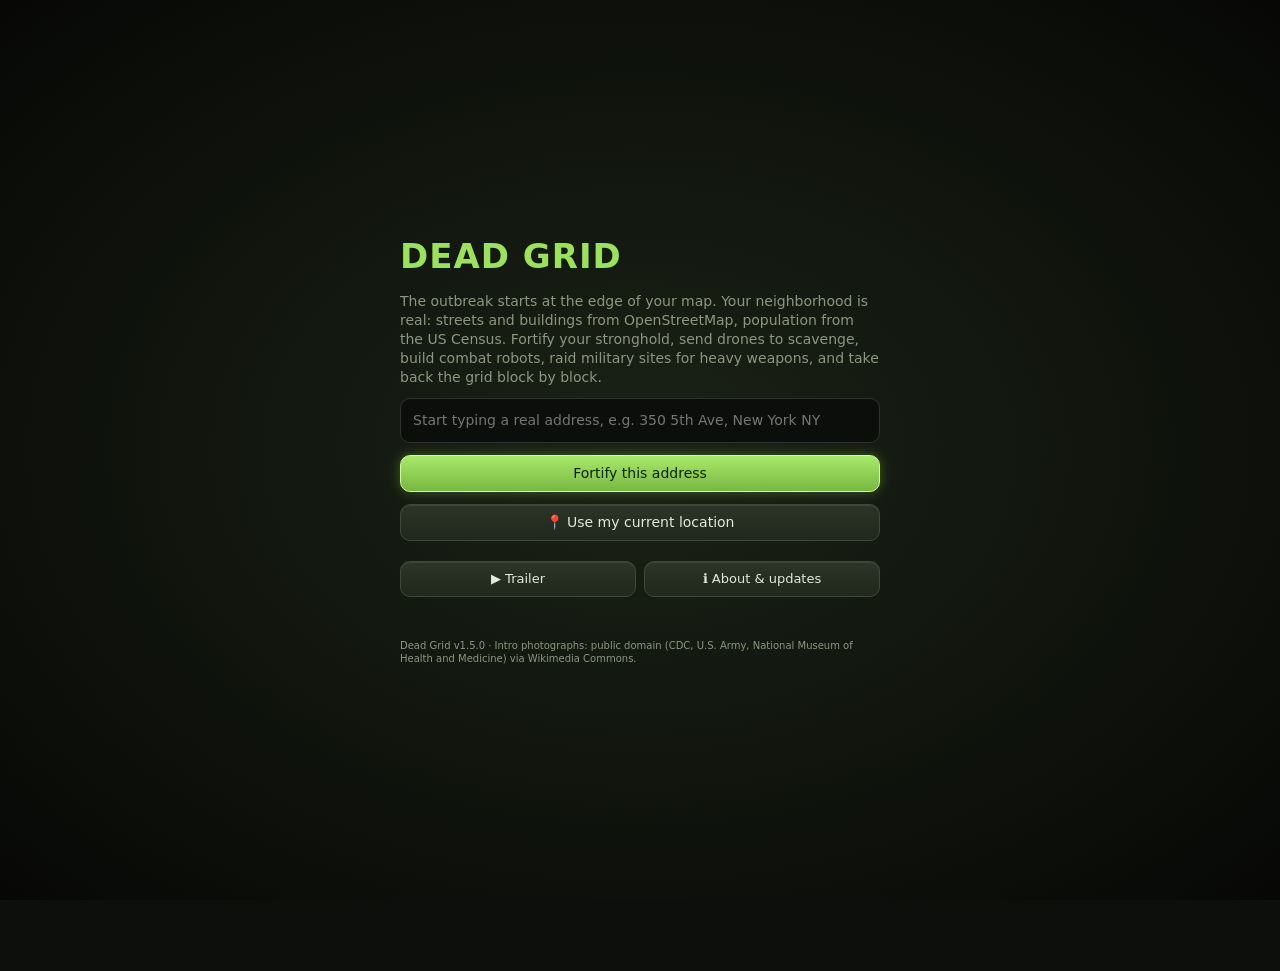
==== docs/play/index.html @ de106d84 "Site data for v1.5.0 Co-Authored-By: Claude Opus 5.5 <noreply@anthropic.com>" ====
<!doctype html>
<html lang="en">
<head>
<meta charset="utf-8">
<meta name="viewport" content="width=device-width,initial-scale=1,maximum-scale=1,user-scalable=no,viewport-fit=cover">
<meta name="theme-color" content="#0d0f0c">
<meta name="apple-mobile-web-app-capable" content="yes">
<meta name="mobile-web-app-capable" content="yes">
<meta name="apple-mobile-web-app-status-bar-style" content="black-translucent">
<meta name="apple-mobile-web-app-title" content="Dead Grid">
<meta name="description" content="Zombie survival on your real street. Free, no account.">
<link rel="manifest" href="manifest.webmanifest">
<link rel="apple-touch-icon" href="icons/apple-touch-icon.png">
<link rel="icon" type="image/png" href="icons/favicon.png">
<title>Dead Grid: Stronghold</title>
<link rel="stylesheet" href="vendor/leaflet/leaflet.css">
<script src="vendor/leaflet/leaflet.js"></script>
<style>
:root{--bg:#0d0f0c;--panel:#171a15ee;--line:#2c3328;--txt:#e4e8dc;--dim:#8d977f;--acc:#9be15d;--red:#ff4d3d;--amb:#ffb340;--blu:#6cc7ff}
*{box-sizing:border-box;-webkit-tap-highlight-color:transparent}
html,body{margin:0;height:100%;position:fixed;inset:0;width:100%;background:var(--bg);color:var(--txt);font:14px/1.35 system-ui,-apple-system,Segoe UI,Roboto,sans-serif;overflow:hidden;touch-action:none;user-select:none;-webkit-user-select:none}
#map{position:absolute;inset:0;filter:saturate(.35) brightness(.62) contrast(1.1)}
#fx{position:absolute;inset:0;pointer-events:none;z-index:400}
#night{position:absolute;inset:0;pointer-events:none;z-index:401;background:#020615;opacity:0;transition:opacity 2s}
#iv{position:absolute;inset:0;z-index:450;width:100%;height:100%;image-rendering:pixelated;background:#000}
button{font:inherit;color:var(--txt);background:linear-gradient(#3a4232,#232a1f);border:1px solid #4a5540;border-bottom-color:#11140f;border-radius:10px;padding:8px 10px;cursor:pointer;box-shadow:0 3px 0 #0b0d09,inset 0 1px 0 #ffffff1c;text-shadow:0 1px 0 #000;transition:transform .05s,box-shadow .05s}
button:active{transform:translateY(2px);box-shadow:0 1px 0 #0b0d09,inset 0 1px 0 #ffffff1c}
button:disabled{opacity:.4;filter:grayscale(.6)}
button.on{background:linear-gradient(#b8f07a,#6fae3a);color:#132008;border-color:#c9ff8f;text-shadow:none;box-shadow:0 3px 0 #2d4a14,inset 0 1px 0 #fff6}
#top{position:absolute;top:0;left:0;right:0;z-index:500;padding:calc(env(safe-area-inset-top) + 6px) 8px 6px;background:linear-gradient(#000c,#0000);display:flex;flex-wrap:wrap;gap:4px;align-items:center;pointer-events:none}
.res{background:linear-gradient(#2a3124,#12160f);border:1px solid #3d4735;box-shadow:inset 0 1px 0 #ffffff14,0 2px 4px #0008;border-radius:999px;padding:2px 8px;font-variant-numeric:tabular-nums;white-space:nowrap;font-size:13px}
#wave{font-weight:700}
#hpbar{position:absolute;top:calc(env(safe-area-inset-top) + 66px);left:8px;right:8px;height:6px;background:#3a1512;border-radius:3px;z-index:500;overflow:hidden}
#hpbar i{display:block;height:100%;background:var(--red);width:100%;transition:width .2s}
#bot{position:absolute;bottom:0;left:0;right:0;z-index:500;padding:6px 8px calc(env(safe-area-inset-bottom) + 8px);background:linear-gradient(#0000,#000d);display:flex;gap:6px;overflow-x:auto;touch-action:pan-x}
#bot button{flex:0 0 auto;display:flex;flex-direction:column;align-items:center;min-width:60px;font-size:11px;padding:6px 6px;border-radius:12px}
#bot button b{font-size:20px;filter:drop-shadow(0 2px 1px #000)}
#bot button.warn{border-color:var(--red);box-shadow:0 3px 0 #4a0d08,0 0 10px #ff4d3d66}
#bot .sep{flex:0 0 1px;background:var(--line)}
#sheet{position:absolute;left:0;right:0;bottom:0;z-index:600;background:repeating-linear-gradient(45deg,#0000 0 6px,#ffffff05 6px 7px),linear-gradient(#20271c,#121510 60%);backdrop-filter:blur(6px);border-top:2px solid #56664a;box-shadow:0 -10px 30px #000c,inset 0 1px 0 #ffffff22;border-radius:16px 16px 0 0;padding:14px 14px calc(env(safe-area-inset-bottom) + 14px);max-height:68%;overflow:auto;transform:translateY(calc(100% + 40px));transition:transform .2s;touch-action:pan-y}
#sheet.open{transform:none}
#sheet h3{margin:-14px -14px 10px;padding:12px 14px;display:flex;justify-content:space-between;align-items:center;background:linear-gradient(#3b4630,#262e20);border-bottom:2px solid #0a0c08;border-radius:16px 16px 0 0;text-shadow:0 2px 0 #000;font-size:17px;letter-spacing:.5px;position:sticky;top:-14px;z-index:2}
#sheet::before{content:'';display:block;width:44px;height:4px;border-radius:2px;background:#ffffff33;margin:-8px auto 6px;position:relative;z-index:3}
#sheet h4{margin:14px 0 6px;color:var(--acc);font-size:12px;text-transform:uppercase;letter-spacing:2px;display:flex;align-items:center;gap:8px}
#sheet h4::after{content:'';flex:1;height:1px;background:linear-gradient(90deg,var(--acc),#0000)}
.row{display:flex;justify-content:space-between;align-items:center;gap:8px;padding:8px 10px;margin:5px 0;background:linear-gradient(#262d21,#1a1f17);border:1px solid #333d2c;border-radius:10px;box-shadow:inset 0 1px 0 #ffffff10,0 2px 4px #0006}
.row small{color:var(--dim);display:block}
.x{background:none;border:none;font-size:20px;padding:0 4px}
#toast{position:absolute;top:calc(env(safe-area-inset-top) + 80px);left:50%;transform:translateX(-50%);z-index:700;display:flex;flex-direction:column;gap:4px;align-items:center;pointer-events:none;width:90%}
#toast div{background:#000c;border:1px solid var(--line);padding:5px 10px;border-radius:8px;font-size:13px;animation:fade 4s forwards;text-align:center}
@keyframes fade{0%,80%{opacity:1}100%{opacity:0}}
#start,#over{position:absolute;inset:0;z-index:900;background:radial-gradient(#1b2216,#070806);display:flex;flex-direction:column;justify-content:safe center;padding:24px;gap:12px;overflow-x:hidden;overflow-y:auto;touch-action:pan-y}
#pick,#addrbox{min-width:0}
#addrbox{position:relative}
#sugg{position:absolute;left:0;right:0;top:100%;z-index:5;margin-top:4px;border-radius:12px;overflow:hidden;box-shadow:0 10px 30px #000c}
#sugg:empty{display:none}
.sg{display:flex;gap:10px;align-items:center;padding:10px 12px;background:linear-gradient(#262d21,#1a1f17);border-bottom:1px solid #333d2c;cursor:pointer}
.sg:hover,.sg:active{background:linear-gradient(#34402c,#222a1d)}
.sg span{font-size:20px}
.sg small,#pick-txt small{display:block;color:var(--dim);font-size:12px}
#pick{border-radius:14px;overflow:hidden;border:1px solid #4a5540;background:#12160f;box-shadow:0 6px 20px #000a}
#gmap{display:block;width:100%;height:200px;border:0;background:#222}
#pick-txt{padding:8px 12px 2px}
#gm-link{display:block;padding:4px 12px 10px;color:var(--blu);font-size:13px}
.gpin{filter:drop-shadow(0 3px 2px #0009)}
#start>*,#over>*{max-width:480px;width:100%;margin:0 auto}
#start h1,#over h1{font-size:34px;letter-spacing:1px;color:var(--acc)}
#start p{color:var(--dim)}
input{font:inherit;padding:12px;border-radius:10px;border:1px solid var(--line);background:#0c0e0b;color:var(--txt);width:100%;user-select:text;-webkit-user-select:text}
#status{color:var(--amb);min-height:1.4em;font-size:13px}
.hide{display:none!important}
.leaflet-control-attribution{font-size:9px;background:#000a!important;color:#999}
.leaflet-control-attribution a{color:#bbb}
#mode{position:absolute;top:calc(env(safe-area-inset-top) + 78px);left:8px;right:8px;z-index:500;background:var(--acc);color:#111;border-radius:8px;padding:3px 8px;font-size:12px;font-weight:600;text-align:center}
#obj{position:absolute;right:8px;top:calc(env(safe-area-inset-top) + 78px);z-index:499;background:var(--panel);border:1px solid var(--line);border-radius:8px;padding:4px 8px;font-size:11px;max-width:52%;color:var(--dim);pointer-events:none}
#obj b{color:var(--amb)}
#ivui{position:absolute;inset:0;z-index:460;pointer-events:none}
#ivui>*{pointer-events:auto}
#ivui{pointer-events:auto}
#iv-exit{position:absolute;right:10px;bottom:calc(env(safe-area-inset-bottom) + 14px)}
#iv-zoom{position:absolute;right:10px;bottom:calc(env(safe-area-inset-bottom) + 64px)}
#iv-use{position:absolute;left:50%;transform:translateX(-50%);bottom:calc(env(safe-area-inset-bottom) + 70px);background:var(--acc);color:#111;font-weight:700}
#iv-hint{position:absolute;left:10px;bottom:calc(env(safe-area-inset-bottom) + 14px);font-size:11px;color:var(--dim);pointer-events:none!important;max-width:55%}
#iv-cross{position:absolute;left:50%;top:50%;width:6px;height:6px;margin:-3px;border-radius:50%;background:#fff8;pointer-events:none!important}
#joy{position:absolute;width:90px;height:90px;border:2px solid #fff4;border-radius:50%;pointer-events:none!important;display:none}
#radar{position:absolute;right:8px;bottom:calc(env(safe-area-inset-bottom) + 84px);width:118px;height:118px;z-index:520;border-radius:50%;border:1px solid #2f5;box-shadow:0 0 12px #0f43;pointer-events:none}
body.inside #radar{bottom:auto;top:calc(env(safe-area-inset-top) + 82px)}
#noise{position:absolute;left:8px;top:calc(env(safe-area-inset-top) + 102px);z-index:499;font-size:11px;background:var(--panel);border:1px solid var(--line);border-radius:8px;padding:3px 8px;pointer-events:none}
#noise i{display:inline-block;vertical-align:middle;width:60px;height:5px;background:#333;border-radius:3px;overflow:hidden;margin-left:4px}
#noise i b{display:block;height:100%;width:0;background:linear-gradient(90deg,#9be15d,#ffb340,#ff4d3d)}
#tut{position:absolute;left:10px;right:10px;bottom:calc(env(safe-area-inset-bottom) + 210px);z-index:650;background:#0b120aee;border:1px solid var(--acc);border-radius:12px;padding:10px 12px;box-shadow:0 4px 20px #000a;max-width:460px;margin:0 auto}
#tut b{color:var(--acc)}
#tut .tb{display:flex;gap:6px;justify-content:flex-end;margin-top:6px}
.pulse{animation:pulse 1s infinite alternate;border-color:var(--acc)!important}
@keyframes pulse{to{box-shadow:0 0 0 3px var(--acc)}}
.log{font-family:ui-monospace,Consolas,monospace;font-size:12px;padding:4px 0;border-bottom:1px dashed var(--line)}
.log span{color:var(--dim)}
#joy i{position:absolute;left:30px;top:30px;width:30px;height:30px;border-radius:50%;background:#fff6}

.ico{display:inline-grid;place-items:center;width:30px;height:30px;border-radius:8px;margin-right:8px;font-size:17px;vertical-align:middle;background:radial-gradient(circle at 35% 30%,#ffffff30,#0000 60%),var(--c,#3a4a30);box-shadow:inset 0 -2px 0 #0006,0 1px 2px #000;flex:0 0 auto}
.rl{display:flex;align-items:center;min-width:0}
.row>button,.row>span>button{white-space:nowrap;flex:0 0 auto}
.meter{height:8px;border-radius:4px;background:#0a0c08;box-shadow:inset 0 1px 2px #000;overflow:hidden;margin-top:4px}
.meter b{display:block;height:100%;border-radius:4px;background:linear-gradient(#fff4,#0000 60%),var(--c,var(--acc));transition:width .4s}
.grid{display:grid;grid-template-columns:repeat(auto-fill,minmax(96px,1fr));gap:8px;margin:6px 0}
.crate{position:relative;border-radius:10px;padding:8px 6px 6px;text-align:center;background:repeating-linear-gradient(0deg,#0000 0 10px,#0003 10px 12px),linear-gradient(#7a5a34,#4a3320);border:2px solid #2a1d10;box-shadow:inset 0 0 0 2px #a07a4a55,0 3px 0 #120c06,0 4px 8px #000a}
.crate.metal{background:repeating-linear-gradient(90deg,#0000 0 7px,#0002 7px 8px),linear-gradient(#5d6a72,#343c42);border-color:#1b2024;box-shadow:inset 0 0 0 2px #9ab0bd44,0 3px 0 #0a0d0f,0 4px 8px #000a}
.crate.blue{background:linear-gradient(#2f5f86,#1a344a);border-color:#0c1a26}
.crate.red{background:linear-gradient(#7a2a24,#45130f);border-color:#240806}
.crate.grn{background:linear-gradient(#4f6d30,#2b3d1a);border-color:#121a0a}
.crate .em{font-size:28px;filter:drop-shadow(0 3px 2px #000a);display:block;line-height:1.1}
.crate .q{font-weight:800;font-size:16px;text-shadow:0 2px 0 #000;font-variant-numeric:tabular-nums}
.crate .n{font-size:10px;color:#e8dcc4;text-transform:uppercase;letter-spacing:1px;opacity:.85}
.crate .tr{position:absolute;top:4px;right:6px;font-size:10px;font-weight:700;text-shadow:0 1px 0 #000}
.crate .meter{height:5px;margin-top:5px}
.tabs{display:flex;gap:6px;margin:0 0 8px;overflow-x:auto}
.tabs button{flex:1 0 auto;font-size:12px;padding:6px 8px}
.ppl{display:flex;flex-wrap:wrap;gap:3px;margin:6px 0}
.ppl i{width:18px;height:24px;border-radius:9px 9px 4px 4px;font-style:normal;font-size:11px;display:grid;place-items:end center;background:radial-gradient(circle at 50% 28%,#e8c9a0 0 4px,#0000 4.5px),var(--c,#556);box-shadow:inset 0 -3px 0 #0004,0 1px 2px #000}
.ppl i.sick{background:radial-gradient(circle at 50% 28%,#9fc27a 0 4px,#0000 4.5px),#3a4a24;outline:1px solid #9ad13a}
.need{display:grid;grid-template-columns:1fr 1fr;gap:8px}
.need>div{background:linear-gradient(#262d21,#171b14);border:1px solid #333d2c;border-radius:10px;padding:8px;box-shadow:inset 0 1px 0 #ffffff10}
.need small{color:var(--dim)}
.stepper{display:flex;align-items:center;gap:4px}
.stepper button{padding:4px 10px;min-width:32px}
.stepper b{min-width:22px;text-align:center}
.chip{display:inline-block;padding:2px 7px;border-radius:999px;font-size:11px;background:#0006;border:1px solid #fff2;margin:2px 2px 0 0}
#sea{font-size:12px}
#op{position:fixed;inset:0;z-index:1600;background:#000d;display:flex;align-items:center;justify-content:center;padding:10px}
#op .opbox{background:#121610;border:1px solid #3a4430;border-radius:10px;padding:10px;width:min(380px,100%);display:grid;gap:6px}
#op .ophead{display:flex;justify-content:space-between;align-items:center;gap:8px;font-size:14px;color:#e8e2d0}#op .ophead span{font:600 13px system-ui;color:#ffd27a}
#op canvas{width:100%;height:auto;touch-action:none;border-radius:6px;background:#0c0f0a}#op small{color:#b5bda8;min-height:16px}
#op .opbtns{display:flex;gap:8px}#op .opbtns button{flex:1}
.persona{display:flex;gap:10px;align-items:center;margin:4px 0 8px;padding:8px;border:1px solid var(--line);border-radius:10px;background:#0006}
.persona img{width:56px;height:56px;border-radius:8px;border:1px solid #3a4430}.persona b{display:block;font-size:13px}.persona small{display:block;color:var(--dim);font-size:12px}.persona i{display:block;color:#9be15d;font-size:12px;margin-top:2px}
@media (min-width:900px){#sheet{left:calc(50% - 300px)!important;right:calc(50% - 300px)!important}}
#spd{position:absolute;left:50%;transform:translateX(-50%);bottom:calc(env(safe-area-inset-bottom) + 84px);z-index:510;display:flex;gap:2px;padding:3px;background:#11150fe6;border:1px solid #3d4a35;border-radius:12px;box-shadow:0 4px 14px #0008}
#spd.hide,body.inside #spd{display:none}#spd button{min-width:44px;min-height:34px;padding:0 8px;font:700 13px system-ui;background:none;border:0;box-shadow:none;color:var(--dim);border-radius:9px}#spd button.on{background:#9be15d;color:#10140c}#spd.paused button.on{background:#ffb340}
#trailer{position:fixed;inset:0;z-index:2000;background:#000;display:flex;align-items:center;justify-content:center}
#trailer video{width:100%;height:100%;object-fit:contain;background:#000}
#tr-skip{position:absolute;right:14px;top:calc(env(safe-area-inset-top) + 14px);background:#000a;border-color:#fff4;box-shadow:none}
#tr-snd{position:absolute;left:50%;bottom:calc(env(safe-area-inset-bottom) + 28px);transform:translateX(-50%);background:#000a;border-color:#9be15d88}
#tr-cap{position:absolute;left:0;right:0;top:40%;text-align:center;font:italic 22px Georgia,serif;color:#e8e2d0;text-shadow:0 2px 10px #000;pointer-events:none;animation:trc 2.6s ease both}
@keyframes trc{0%{opacity:0}20%{opacity:1}75%{opacity:1}100%{opacity:0}}
#start .srow{display:flex;gap:8px;margin-top:8px}#start .srow button{flex:1;font-size:13px}
#upd-banner{margin-top:10px;padding:10px;border:1px solid #9be15d88;border-radius:10px;background:#1a2414;color:#d8f0c0;font-size:13px;display:flex;flex-wrap:wrap;gap:6px;align-items:center}
#upd-banner.hide{display:none}#upd-banner button{padding:5px 10px;font-size:12px}
#about{position:fixed;inset:0;z-index:1500;background:#000c;display:flex;align-items:center;justify-content:center;padding:16px}
#about.hide{display:none}
#about-body{width:100%;max-width:380px;max-height:90vh;overflow:auto;background:radial-gradient(120% 80% at 50% 0%,#1d2218 0%,#090b07 72%);border:1px solid #3a4430;border-radius:8px;padding:16px;display:grid;gap:8px}
#about-body .ab-head b{display:block;font:900 26px system-ui;letter-spacing:.06em;color:#9be15d}#about-body .ab-head small{color:#9aa491}
#about-body .upd{border:1px solid #3a4430;border-radius:8px;padding:10px;display:grid;gap:6px;color:#d8d0bb;font-size:14px}
#about-body .upd small{color:#9aa491}#about-body .upd.new{border-color:#9be15d}#about-body .upd.ok{border-color:#4f7d2f}
#about-body button{text-align:left}
#cut{position:absolute;inset:0;z-index:900;pointer-events:auto;background:radial-gradient(ellipse at center,transparent 35%,rgba(0,0,0,.75));opacity:0;transition:opacity .4s}
#cut.on{opacity:1}#cut .bar{position:absolute;left:0;right:0;height:0;background:#000;transition:height .45s ease}#cut .bar.t{top:0}#cut .bar.b{bottom:0}#cut.on .bar{height:13vh}
#cut-body{position:absolute;left:10px;right:10px;padding:14px 10px;border-radius:12px;background:radial-gradient(ellipse at center,rgba(0,0,0,.55),transparent 75%);bottom:calc(13vh + 22px);text-align:center;color:#eee6d2;text-shadow:0 2px 10px #000,0 0 2px #000;opacity:0}
#cut-body.in{animation:cutin 2.6s ease both}@keyframes cutin{0%{opacity:0;transform:translateY(8px);letter-spacing:.06em}12%{opacity:1;transform:none;letter-spacing:0}88%{opacity:1}100%{opacity:.85}}
#cut .ck{font:700 12px system-ui;letter-spacing:.35em;color:#9be15d;margin-bottom:6px}#cut .ct{font:700 26px Georgia,serif;line-height:1.15}#cut .cs{font:italic 16px Georgia,serif;margin-top:8px;color:#d8d0bb}
#cut .cl{display:flex;flex-wrap:wrap;gap:6px 14px;justify-content:center;margin-top:10px;font:600 14px system-ui}#cut .cface{width:84px;height:84px;border-radius:50%;border:2px solid #3a4430;box-shadow:0 0 24px #000;margin-bottom:8px;background:#111}
#cut-skip{position:absolute;right:14px;top:calc(env(safe-area-inset-top) + 14px);background:#0009;box-shadow:none;border-color:#fff3;z-index:2}
#dlg .hist{font-size:12px;color:#8a927f;margin:4px 0;line-height:1.35}#dlg .hist b{color:#b5bda8;font-weight:600}
#intro{position:absolute;inset:0;z-index:950;width:100%;height:100%;background:#000}
#intro-ui{position:absolute;inset:0;z-index:951}
#intro-cap{position:absolute;left:16px;right:16px;bottom:calc(env(safe-area-inset-bottom) + 60px);text-align:center;font:italic 18px Georgia,serif;color:#efe8d4;text-shadow:0 2px 8px #000,0 0 2px #000}
#intro-skip{position:absolute;right:14px;top:calc(env(safe-area-inset-top) + 14px);background:#0009;box-shadow:none;border-color:#fff3}
#intro-skip:empty{display:none}
#loading{position:absolute;inset:0;z-index:940;background:radial-gradient(#1b2216,#050604);display:flex;flex-direction:column;align-items:center;justify-content:center;gap:14px;color:var(--amb)}
.spin{width:40px;height:40px;border-radius:50%;border:3px solid #2c3328;border-top-color:var(--acc);animation:spin 1s linear infinite}
@keyframes spin{to{transform:rotate(360deg)}}
#dlg{position:absolute;inset:0;z-index:800;background:#000b;display:flex;align-items:center;justify-content:center;padding:16px}
.dcard{max-width:420px;width:100%;max-height:90%;overflow:auto;background:repeating-linear-gradient(45deg,#0000 0 6px,#ffffff05 6px 7px),linear-gradient(#262d21,#13170f);border:2px solid #56664a;border-radius:16px;padding:14px;box-shadow:0 20px 60px #000}
.dtop{display:flex;gap:8px;align-items:center}.dtop img{width:60px;height:60px;border-radius:10px;border:2px solid #0008;image-rendering:pixelated}
.dcard h3{margin:0}.dcard p{font:italic 16px Georgia,serif;color:#efe8d4;line-height:1.4}
.dopts{display:grid;gap:7px}.dopts button{text-align:left}.dopts small{display:block;color:var(--dim);font-size:11px;text-shadow:none}
.dfoot{color:var(--dim);display:block;margin-top:10px}
img.face{width:42px;height:42px;border-radius:8px;margin-right:8px;image-rendering:pixelated;flex:0 0 auto;border:1px solid #0008}
.stepper.col{flex-direction:column;align-items:stretch}.stepper.col button{font-size:11px;padding:4px 8px}
#err{position:absolute;left:10px;right:10px;top:calc(env(safe-area-inset-top) + 10px);z-index:999;background:#3a0d0a;border:1px solid #ff4d3d;border-radius:12px;padding:10px;font-size:12px}
button{background:linear-gradient(#2c3527,#20271c);border:1px solid #3d4a35;border-radius:10px;box-shadow:inset 0 1px 0 #ffffff14;text-shadow:none;transition:background .15s,transform .08s}
button:active{transform:scale(.97);box-shadow:inset 0 1px 0 #ffffff14}
button.on{background:linear-gradient(#a8e86a,#78b842);color:#102006;border-color:#c9ff8f;box-shadow:0 0 12px #9be15d55}
#top{padding:calc(env(safe-area-inset-top) + 6px) 8px 0;background:linear-gradient(#000c,#0000);display:block}
#hudrow{display:flex;gap:6px;align-items:stretch}
#phase,#vitals,.fab{background:linear-gradient(#20281be6,#11150fe6);border:1px solid #3d4a35;border-radius:14px;backdrop-filter:blur(6px);box-shadow:0 4px 14px #0008}
#phase{flex:1;display:flex;gap:8px;align-items:center;padding:5px 10px;min-width:0;transition:background .8s,border-color .8s}
#top.night #phase{background:linear-gradient(#1c1734ee,#0c0a18ee);border-color:#5a4a8a;box-shadow:0 0 18px #6a4aff44}
#ph-ic{font-size:24px;filter:drop-shadow(0 0 6px #ffd27a88)}
#top.night #ph-ic{filter:drop-shadow(0 0 6px #8a6aff)}
#phase b{display:block;font-size:13px;letter-spacing:2px}
#phase small{display:block;font-size:11px;color:var(--dim);white-space:nowrap;overflow:hidden;text-overflow:ellipsis}
#ph-bar{height:4px;background:#0007;border-radius:2px;margin-top:3px;overflow:hidden}
#ph-bar i{display:block;height:100%;width:0;background:linear-gradient(90deg,#ffd27a,#ff8a3d);transition:width 1s linear}
#top.night #ph-bar i{background:linear-gradient(90deg,#8a6aff,#ff4d3d)}
#vitals{display:flex;flex-direction:column;justify-content:center;gap:5px;padding:5px 8px;font-size:11px}
#vitals div{display:flex;align-items:center;gap:5px}
#vitals i{width:54px;height:6px;border-radius:3px;background:#0008;overflow:hidden;display:block}
#vitals i b{display:block;height:100%;width:100%;transition:width .3s}
#v-hq b{background:linear-gradient(90deg,#ff4d3d,#ff8a5a)}#v-wall b{background:linear-gradient(90deg,#c9a06a,#efd7a8)}
.fab{width:46px;padding:0;display:flex;flex-direction:column;align-items:center;justify-content:center;font-size:18px}
.fab span{font-size:10px;color:var(--dim)}
#resrow{display:flex;gap:4px;overflow-x:auto;margin-top:5px;padding-bottom:4px;scrollbar-width:none;touch-action:pan-x}
#resrow::-webkit-scrollbar{display:none}
#resrow .res{font-size:12px;padding:2px 7px;flex:0 0 auto}
#hpbar{display:none!important}
#obj,#noise{top:calc(env(safe-area-inset-top) + 96px)}
#mode{top:calc(env(safe-area-inset-top) + 122px)}
#toast{top:calc(env(safe-area-inset-top) + 124px)}
body.inside #radar{top:calc(env(safe-area-inset-top) + 124px)}
#bot{left:50%;right:auto;transform:translateX(-50%);bottom:calc(env(safe-area-inset-bottom) + 10px);width:min(96%,460px);padding:6px;gap:2px;display:flex;justify-content:space-between;align-items:flex-end;background:linear-gradient(#1d2419f0,#0e110cf2);border:1px solid #3d4a35;border-radius:24px;box-shadow:0 10px 30px #000c,inset 0 1px 0 #ffffff14;backdrop-filter:blur(8px);overflow:visible}
#bot .dk{flex:1;min-width:0;background:none;border:none;box-shadow:none;display:flex;flex-direction:column;align-items:center;gap:2px;padding:6px 0 4px;border-radius:16px;font-size:10px;letter-spacing:.6px;text-transform:uppercase;color:#aab49e}
#bot .dk b{font-size:22px;filter:drop-shadow(0 0 5px var(--g))}
#bot .dk:active,#bot .dk.on{background:#ffffff12;color:#fff}
#bot .dk.main{flex:0 0 64px;height:64px;margin-top:-22px;border-radius:50%;justify-content:center;background:radial-gradient(circle at 50% 30%,#3d5e2c,#162410);border:1px solid #9be15d88;box-shadow:0 6px 16px #000a,0 0 18px #9be15d44;color:#d8f5b8}
#bot .dk.warn{color:#ff8a7a}#bot .dk.warn b{animation:blink 1s infinite alternate}
@keyframes blink{to{opacity:.35}}
#b-radio.side{position:absolute;right:10px;bottom:calc(env(safe-area-inset-bottom) + 214px);z-index:520;width:44px;height:44px;border-radius:50%;font-size:20px}
#radar{bottom:calc(env(safe-area-inset-bottom) + 92px)}
#tut{bottom:calc(env(safe-area-inset-bottom) + 96px)}
#sheet{border-radius:22px 22px 0 0;background:linear-gradient(#171d14f7,#0c0f0afa);border-top:1px solid #4a5a40;max-height:74%}
#sheet h3{background:linear-gradient(#222b1d,#171d14);border-bottom:1px solid #2c3328;border-radius:22px 22px 0 0;font-size:18px;letter-spacing:.3px}
.row{background:#ffffff07;border:1px solid #ffffff10;box-shadow:none;border-radius:12px}
.explain{font-size:12.5px;line-height:1.45;color:#c2cab6;background:#0006;border-left:3px solid var(--acc);padding:8px 10px;border-radius:8px;margin:6px 0 8px}
.chips{display:flex;flex-wrap:wrap;gap:5px;margin:4px 0 8px}.chips button{padding:5px 10px;font-size:12px;border-radius:999px}
.tiles{display:grid;grid-template-columns:repeat(3,1fr);gap:8px;margin-top:4px}
.tile{display:flex;flex-direction:column;align-items:center;gap:3px;padding:14px 4px 10px;border-radius:16px;background:linear-gradient(#26301f,#141a11);min-width:0}
.tile b{font-size:28px;filter:drop-shadow(0 3px 3px #000)}.tile span{font-weight:700;font-size:13px}
.tile small{font-size:10px;color:var(--dim);text-align:center;max-width:100%;overflow:hidden;text-overflow:ellipsis;white-space:nowrap}
.wallwrap{position:relative;width:220px;height:220px;margin:2px auto}
#wallcv{width:220px;height:220px;display:block}
.wallmid{position:absolute;inset:0;display:flex;flex-direction:column;align-items:center;justify-content:center;pointer-events:none}
.wallmid b{font-size:30px}.wallmid small{color:var(--dim)}
.mini{display:flex;align-items:center;gap:4px;font-size:10px;margin-top:4px}.mini .meter{flex:1;margin:0;height:5px}
#mode{top:auto!important;bottom:calc(env(safe-area-inset-bottom) + 96px)!important;left:10px;right:10px;max-width:460px;margin:0 auto;background:linear-gradient(#1d2419f4,#0e110cf6)!important;color:var(--txt)!important;border:1px solid #9be15d77;border-radius:16px;padding:9px 10px;display:flex;flex-wrap:wrap;align-items:center;gap:6px;font-weight:600;box-shadow:0 8px 24px #000b;text-align:left;z-index:560}
#mode span{flex:1 1 auto}#mode em{font-style:normal;color:#d8f5b8;font-weight:400;margin-left:6px;font-size:12px}
#mode small{display:block;width:100%;color:var(--dim);font-weight:400;font-size:12px}
#mode .gb{display:flex;gap:6px}#mode .gb button{padding:7px 13px}
#alerts{position:absolute;left:8px;right:8px;top:calc(env(safe-area-inset-top) + 96px);z-index:505;display:flex;flex-wrap:wrap;gap:4px;pointer-events:none}
#alerts button{pointer-events:auto;font-size:11.5px;padding:4px 10px;border-radius:999px;background:#000b;border:1px solid #ffffff2a;box-shadow:none}
#alerts button.hi{border-color:#ff4d3d;color:#ffc0b8;box-shadow:0 0 10px #ff4d3d55;animation:blink 1.2s infinite alternate}
#alerts button.md{border-color:#ffb340;color:#ffe0a0}
#obj,#noise{top:calc(env(safe-area-inset-top) + 128px)!important}
#toast{top:calc(env(safe-area-inset-top) + 158px)!important}
.bgrid{display:grid;grid-template-columns:repeat(3,1fr);gap:7px}
.bcard{display:flex;flex-direction:column;align-items:center;gap:3px;padding:7px 4px 9px;border-radius:14px;min-width:0;text-align:center;background:linear-gradient(#26301f,#141a11)}
.bcard img{width:68px;height:68px;border-radius:12px;box-shadow:inset 0 0 0 1px #ffffff14}
.bcard b{font-size:12px}.bcard small{font-size:9.5px;color:var(--dim);line-height:1.25;height:2.5em;overflow:hidden}
.bcard span{font-size:11px;font-weight:700;color:#d8f5b8}.bcard span.poor{color:#ff8a7a}
.bcard.lock{opacity:.45}
#tutspot{position:fixed;z-index:640;border-radius:14px;box-shadow:0 0 0 9999px rgba(0,0,0,.52),0 0 0 3px #9be15d,0 0 26px #9be15d;pointer-events:none;transition:left .2s,top .2s,width .2s,height .2s}
#tutspot i{position:absolute;left:50%;top:-36px;margin-left:-12px;width:0;height:0;border-left:12px solid transparent;border-right:12px solid transparent;border-top:18px solid #9be15d;filter:drop-shadow(0 2px 4px #000);animation:tbounce .6s infinite alternate ease-in-out}
#tutspot.below i{top:auto;bottom:-36px;border-top:none;border-bottom:18px solid #9be15d;animation-name:tbounce2}
@keyframes tbounce{to{transform:translateY(-9px)}}@keyframes tbounce2{to{transform:translateY(9px)}}
#tut{z-index:660!important;left:12px!important;right:12px!important;background:linear-gradient(#1a2416f6,#0c1009f8)!important;border:1px solid #9be15d!important;border-radius:16px!important;box-shadow:0 10px 30px #000c!important;line-height:1.45}
.tth{display:flex;justify-content:space-between;font-size:10.5px;color:var(--acc);letter-spacing:1.5px;text-transform:uppercase;margin-bottom:5px}
.tsub{margin-top:8px;padding:7px 10px;background:#9be15d1f;border:1px solid #9be15d44;border-radius:10px;color:#e8ffd0}
#tut .tb{margin-top:8px}
#map{filter:saturate(.22) brightness(.55) contrast(1.15) sepia(.18)!important}
#grade{position:absolute;inset:0;z-index:403;pointer-events:none;overflow:hidden;background:radial-gradient(ellipse at 50% 45%,transparent 38%,rgba(4,5,3,.68) 100%)}
#grade::after{content:'';position:absolute;inset:-50%;background-image:var(--grain);opacity:.08;animation:grain .5s steps(4) infinite}
@keyframes grain{0%{transform:translate(0,0)}25%{transform:translate(-5%,3%)}50%{transform:translate(4%,-4%)}75%{transform:translate(-3%,-2%)}}
.credit{font-size:10px;color:#5a6050;margin:0}
#dlg{background:radial-gradient(ellipse at center,rgba(0,0,0,.55),rgba(0,0,0,.92))!important}
.dcard.cine{background:radial-gradient(120% 80% at 50% 0%,#1d2218 0%,#090b07 72%)!important;border:1px solid #3a4430!important;border-radius:6px!important;box-shadow:0 0 0 1px #000,0 30px 80px #000!important;position:relative;overflow:hidden;animation:dlgin .35s ease-out}
@keyframes dlgin{from{opacity:0;transform:translateY(14px) scale(.98)}}
.dcard.cine::before{content:'';position:absolute;inset:0;background:repeating-linear-gradient(0deg,rgba(255,255,255,.018) 0 1px,transparent 1px 3px);pointer-events:none}
.dcard.cine h3{font:600 20px Georgia,serif;letter-spacing:.4px;color:#e8e2d0}
.dcard.cine .dtop{gap:12px;border-bottom:1px solid #2c3326;padding-bottom:10px}
.dcard.cine .dtop img{filter:sepia(.3) contrast(1.05);border-radius:3px}
.pframe{padding:3px;background:linear-gradient(#5a5040,#2a241c);border-radius:4px;box-shadow:0 4px 12px #000}
.pframe img{width:76px!important;height:76px!important;display:block}
.dcard.cine p,.dcard.cine .say{font:italic 17px/1.5 Georgia,serif;color:#efe6cf;min-height:3.2em;margin:12px 2px}
.dcard.cine .dopts button{display:flex;gap:10px;align-items:center;background:linear-gradient(90deg,#1c2218,#11140e);border:1px solid #2e3828;border-left:3px solid #6a7a50;border-radius:4px;padding:9px 10px;text-align:left;box-shadow:none}
.dcard.cine .dopts button:hover,.dcard.cine .dopts button:active{border-left-color:#c9a06a;background:#222a1c}
.oi{font-size:18px;width:24px;text-align:center;flex:0 0 auto}
.pcard{display:flex;gap:12px;align-items:center}.pcard img{width:78px;height:78px;border-radius:6px;border:2px solid #3a4430;image-rendering:pixelated;filter:sepia(.25)}
.pcard small{display:block;color:var(--dim);margin-top:2px}
.thought{display:flex;gap:10px;align-items:center;margin:10px 0;padding:10px 12px;background:#e8e2d00f;border-radius:14px;border:1px solid #ffffff14}
.thought span{font-size:26px}.thought i{font:italic 15px/1.4 Georgia,serif;color:#efe6cf}
.needs{display:grid;grid-template-columns:1fr 1fr;gap:6px 12px}.nrow{font-size:12px}
.memo{font-size:12.5px;padding:6px 0;border-bottom:1px solid #ffffff10}.memo small{color:var(--dim);margin-right:6px}
.chipbtn{display:inline-flex;gap:5px;align-items:center;padding:3px 9px 3px 3px;border-radius:999px;margin:3px;font-size:12px}.chipbtn img{width:24px;height:24px;border-radius:50%}
#roster{position:absolute;left:6px;top:calc(env(safe-area-inset-top) + 156px);bottom:calc(env(safe-area-inset-bottom) + 100px);z-index:510;display:flex;flex-direction:column;gap:6px;overflow-y:auto;scrollbar-width:none;width:48px;padding:2px}
#roster::-webkit-scrollbar{display:none}
#roster .rp{position:relative;padding:0;width:42px;height:42px;flex:0 0 42px;border-radius:50%;border:2px solid var(--m);background:#111;box-shadow:0 2px 6px #000a}
#roster .rp img{width:100%;height:100%;border-radius:50%;display:block}
#roster .rp.on{box-shadow:0 0 0 3px #ffffff88,0 0 14px var(--m)}
#roster .rp i{position:absolute;right:-5px;bottom:-5px;font-size:13px;font-style:normal;filter:drop-shadow(0 1px 1px #000)}
#roster .rtog{width:42px;height:26px;padding:0;border-radius:10px;font-size:14px;flex:0 0 26px}
body.inside #roster{display:none}
.pnav{display:flex;gap:4px;margin-left:auto;margin-right:6px}.pnav button{padding:4px 10px}
.tpick{display:grid;grid-template-columns:repeat(4,1fr);gap:6px}.tpick button{display:flex;flex-direction:column;align-items:center;padding:6px 2px;gap:2px}.tpick img{width:40px;height:40px;border-radius:50%}.tpick span{font-size:11px}.tpick small{color:#d8c26a;font-size:9px;letter-spacing:-1px}
.crow{display:flex;gap:10px;align-items:center;width:100%;text-align:left;margin:5px 0;padding:8px 10px}.cbody{flex:1;min-width:0}.cbody small{display:block;color:var(--dim);white-space:nowrap;overflow:hidden;text-overflow:ellipsis}
.dot{display:inline-block;width:7px;height:7px;border-radius:50%;background:#ff4d3d;vertical-align:middle}
.chat{display:flex;flex-direction:column;gap:6px;margin:8px 0;max-height:230px;overflow-y:auto}.msg{max-width:84%;padding:7px 10px;border-radius:12px;font-size:13px;line-height:1.35}.msg small{display:block;font-size:9px;color:var(--dim)}.msg.them{background:#222a1c;border:1px solid #3a4430;align-self:flex-start;border-bottom-left-radius:3px}.msg.you{background:#24323e;align-self:flex-end;border-bottom-right-radius:3px}
.feed{font-size:13px;padding:7px 0;border-bottom:1px solid #ffffff0d}.feed small{color:var(--dim);margin-right:6px}
</style>
</head>
<body>
<div id="map"></div>
<div id="night"></div>
<div id="grade"></div>
<canvas id="fx"></canvas>
<canvas id="iv" class="hide"></canvas>
<canvas id="intro" class="hide"></canvas>
<div id="intro-ui" class="hide"><div id="intro-cap"></div><button id="intro-skip" onclick="event.stopPropagation();skipIntro()">Skip ▸</button></div>
<div id="loading" class="hide"><div class="spin"></div><div id="load-msg">Loading…</div></div>
<div id="dlg" class="hide"></div>
<div id="err" class="hide"></div>
<div id="ivui" class="hide">
  <div id="iv-cross"></div>
  <div id="joy"><i></i></div>
  <div id="iv-hint">Left: move · Right: look · Tap a person to talk. Walk to a boarded window to watch the perimeter.</div>
  <button id="iv-use" class="hide"></button>
  <button id="iv-zoom">🔭 Zoom</button>
  <button id="iv-exit">🗺️ Map</button>
</div>

<div id="top" class="hide">
  <div id="hudrow">
    <div id="phase"><span id="ph-ic">☀️</span><div style="flex:1;min-width:0"><b id="ph-t">DAY 1</b><small id="ph-s"></small><div id="ph-bar"><i></i></div></div></div>
    <div id="vitals"><div>🏠<i id="v-hq"><b></b></i></div><div>🧱<i id="v-wall"><b></b></i></div></div>
  </div>
  <div id="resrow">
    <span class="res">🔩<b id="r-scrap">0</b></span><span class="res">🥫<b id="r-food">0</b></span><span class="res">💧<b id="r-water">0</b></span><span class="res">💊<b id="r-meds">0</b></span><span class="res">⛽<b id="r-fuel">0</b></span><span class="res">🔸<b id="r-ammo">0</b></span><span class="res">🔌<b id="r-elec">0</b></span><span class="res">⚡<b id="r-pow">0</b></span><span class="res">👥<b id="r-surv">0</b></span><span class="res" id="camp">🙂</span><span class="res" id="sea"></span>
  </div>
</div>
<div id="hpbar" class="hide"><i></i></div>
<div id="mode" class="hide"></div>
<div id="obj" class="hide"></div>
<div id="alerts"></div>
<div id="roster" class="hide"></div>
<div id="toast"></div>
<canvas id="radar" class="hide" width="236" height="236"></canvas>
<div id="noise" class="hide">🔊 Noise<i><b></b></i></div>
<div id="tut" class="hide"></div>
<div id="tutspot" class="hide"><i></i></div>

<div id="bot" class="hide">
  <button id="b-build" class="dk" style="--g:#ffb340"><b>🏗️</b><span>Build</span></button>
  <button id="b-walls" class="dk" style="--g:#d8b07a"><b>🧱</b><span>Walls</span></button>
  <button id="b-inside" class="dk main" style="--g:#9be15d"><b>🚪</b><span>HQ</span></button>
  <button id="b-surv" class="dk" style="--g:#6cc7ff"><b>👥</b><span>People</span></button>
  <button id="b-drones" class="dk" style="--g:#b48cff"><b>🛸</b><span>Drones</span></button>
  <button id="b-more" class="dk" style="--g:#c4c9cc"><b>☰</b><span>More</span></button>
</div>
<button id="b-radio" class="fab side hide">📻</button>

<div id="spd" class="hide"><button data-v="0" onclick="setSpeed(0)">⏸</button><button data-v="1" class="on" onclick="setSpeed(1)">1×</button><button data-v="2" onclick="setSpeed(2)">2×</button><button data-v="4" onclick="setSpeed(4)">4×</button></div>
<div id="sheet"></div>
<div id="about" class="hide" onclick="if(event.target===this)aboutClose()"><div id="about-body"></div></div>
<div id="cut" class="hide" onclick="cutTap()"><i class="bar t"></i><i class="bar b"></i><div id="cut-body"></div><button id="cut-skip" onclick="event.stopPropagation();cutSkip()">Skip ▸</button></div>

<div id="start">
  <h1>DEAD GRID</h1>
  <p>The outbreak starts at the edge of your map. Your neighborhood is real: streets and buildings from OpenStreetMap, population from the US Census. Fortify your stronghold, send drones to scavenge, build combat robots, raid military sites for heavy weapons, and take back the grid block by block.</p>
  <div id="addrbox"><input id="addr" placeholder="Start typing a real address, e.g. 350 5th Ave, New York NY" autocomplete="off"><div id="sugg"></div></div>
  <div id="pick" class="hide"><iframe id="gmap" title="Location preview" loading="lazy" referrerpolicy="no-referrer-when-downgrade"></iframe><div id="pick-txt"></div><a id="gm-link" target="_blank" rel="noopener">Open in Google Maps ↗</a></div>
  <button id="go" class="on">Fortify this address</button>
  <button id="gps">📍 Use my current location</button>
  <button id="cont" class="hide">Continue saved stronghold</button>
  <div class="srow"><button onclick="playTrailer(false)">▶️ Trailer</button><button onclick="aboutSheet()">ℹ️ About &amp; updates</button></div>
  <div id="upd-banner" class="hide"></div>
  <div id="status"></div>
  <p class="credit">Dead Grid v<span id="ver"></span> · Intro photographs: public domain (CDC, U.S. Army, National Museum of Health and Medicine) via Wikimedia Commons.</p>
</div>

<div id="over" class="hide">
  <h1>OVERRUN</h1>
  <p id="over-txt"></p>
  <button class="on" onclick="localStorage.removeItem(SAVE);location.reload()">New stronghold</button>
</div>

<script>
'use strict';
const APP_VERSION = "1.5.0";
const SAVE = 'deadgrid.save.v2';
const CELL = 125, GRID = 5, RADIUS = 760, DAY = 360;
const $ = id => document.getElementById(id);

// ================= definitions =================
const RES = { scrap:'🔩', food:'🥫', water:'💧', meds:'💊', fuel:'⛽', ammo:'🔸', elec:'🔌' };
const TOWERS = {
  mg:     {name:'MG Turret',   icon:'🔫', cost:{scrap:40},          range:55,  dmg:7,  rate:.5,  ammo:.12, hp:90,  col:'#9be15d', desc:'Fast bullets, uses ammo'},
  sniper: {name:'Sniper Nest', icon:'🎯', cost:{scrap:70},          range:130, dmg:48, rate:2.2, ammo:.6,   hp:60,  col:'#6cc7ff', desc:'Long range, high damage'},
  flamer: {name:'Flamer',      icon:'🔥', cost:{scrap:60,fuel:4},   range:38,  dmg:5,  rate:.2,  fuel:.04, splash:16, hp:120, col:'#ff9a3d', desc:'Short range area burn, uses fuel'},
  mortar: {name:'Mortar Pit',  icon:'💣', cost:{scrap:110,ammo:10}, range:230, min:45, dmg:38, rate:3.5, ammo:1.2, splash:26, hp:70, col:'#d8c26a', unlock:'mortar', desc:'Artillery shells, splash'},
  tesla:  {name:'Tesla Coil',  icon:'⚡', cost:{scrap:90,elec:8},   range:58,  dmg:16, rate:1,   chain:5, power:4, hp:90, col:'#b48cff', unlock:'tesla', desc:'Chain lightning, uses power'},
  rocket: {name:'Rocket Pod',  icon:'🚀', cost:{scrap:150,elec:10}, range:140, dmg:75, rate:2.8, ammo:2, splash:22, hp:100, col:'#ff6a6a', unlock:'rocket', desc:'Heavy splash rockets'},
  wall:   {name:'Barricade',   icon:'🧱', cost:{scrap:15},          range:0,   hp:320, col:'#b8b29a', desc:'Blocks and absorbs attacks'},
  mine:   {name:'Mine',        icon:'✴️', cost:{scrap:12,ammo:3},   range:0,   dmg:90, splash:16, hp:1, col:'#ffd23d', desc:'One-shot area blast'},
  gen:    {name:'Generator',   icon:'🔋', cost:{scrap:80,fuel:5},   range:0,   gen:12, hp:80, col:'#7fffd4', desc:'+12 power, burns fuel'},
  well:   {name:'Well pump',   icon:'🚰', cost:{scrap:60},          range:0,   power:1, hp:90, col:'#4aa8ff', desc:'Pumps ground water. Must be piped to the HQ'},
  pipe:   {name:'Water pipe',  icon:'➖', cost:{scrap:5},           range:0,   hp:35, col:'#7fa6c4', desc:'Place within 24 m of the last piece to carry water home'},
  light:  {name:'Floodlight',  icon:'💡', cost:{scrap:30,elec:2},   range:90,  power:2, hp:50, col:'#fff7a0', desc:'Towers in range +40% dmg at night'},
};
const ZTYPES = {
  walker: {hp:22,  spd:2.7, dmg:6,  r:3,   col:'#c94a3a', h:1.75},
  runner: {hp:13,  spd:5.2, dmg:4,  r:2.5, col:'#ff7055', h:1.7},
  brute:  {hp:150, spd:2.1,   dmg:22, r:5,   col:'#8e1e1e', h:2.4},
  spitter:{hp:30,  spd:2.6,   dmg:8,  r:3,   col:'#9ad13a', h:1.7, ranged:28},
  tank:   {hp:900, spd:1.6, dmg:60, r:8,   col:'#5a0d2a', h:3.6},
  bandit: {hp:55,  spd:3.4, dmg:7,  r:3,   col:'#c8a060', h:1.75, ranged:32, human:true},
};
const ROBOTS = {
  guard: {name:'Sentry bot', icon:'🤖', cost:{scrap:80,elec:4},  hp:130, dmg:8,  rate:.5, range:26, spd:4.5, col:'#5b7f9e', desc:'Wheeled sentry with an auto-rifle. Fights, hauls, fixes walls'},
  rover: {name:'Hauler rover', icon:'🚜', cost:{scrap:90,elec:3},  hp:180, dmg:4,  rate:.7, range:18, spd:3.4, col:'#c9a23a', desc:'Tracked cargo bot. Hauls twice as much, best at wall repair and drone recovery'},
  heavy: {name:'Heavy Mech',icon:'🦾', cost:{scrap:170,elec:12},hp:380, dmg:26, rate:1,  range:34, spd:3, col:'#3d6a9a', unlock:'heavy', splash:8, desc:'Bipedal war machine with twin cannons. Fights and fixes walls, no hauling'},
};
const UPGRADES = {
  armor:  {name:'Reinforced walls', desc:'+150 HQ max HP',                     cost:l=>({scrap:100*(l+1), meds:5*(l+1)}), max:8},
  bay:    {name:'Drone bay',        desc:'+1 autonomous drone',                cost:l=>({scrap:120*(l+1), fuel:6*(l+1)}), max:5},
  drone:  {name:'Drone tech',       desc:'Faster, bigger cargo, safer, armed', cost:l=>({scrap:90*(l+1), elec:3*(l+1)}), max:6},
  work:   {name:'Workshop',         desc:'+20% tower damage, cheaper repairs', cost:l=>({scrap:150*(l+1), food:10*(l+1)}), max:8},
  factory:{name:'Robot factory',    desc:'+2 robot capacity',                  cost:l=>({scrap:140*(l+1), elec:6*(l+1)}), max:5},
  armory: {name:'Armory',           desc:'Auto-produces ammo from scrap',      cost:l=>({scrap:110*(l+1), fuel:4*(l+1)}), max:5},
  power:  {name:'Power plant',      desc:'+15 power capacity',                 cost:l=>({scrap:100*(l+1), elec:5*(l+1)}), max:5},
  housing:{name:'Bunk rooms',       desc:'+8 survivor capacity',               cost:l=>({scrap:90*(l+1), food:8*(l+1)}), max:6},
  medbay: {name:'Med bay',          desc:'HQ slowly self-repairs',             cost:l=>({scrap:120*(l+1), meds:8*(l+1)}), max:4},
  storage:{name:'Storeroom',        desc:'+50% storage for every supply',      cost:l=>({scrap:160*(l+1), food:12*(l+1)}), max:5},
  radio:  {name:'Radio tower',      desc:'+50% block income, more survivor signals', cost:l=>({scrap:110*(l+1), elec:4*(l+1)}), max:5},
};
const UNLOCK_ORDER = ['mortar', 'heavy', 'tesla', 'rocket'];
const UNLOCK_NAME = { mortar:'Mortar Pit', heavy:'Heavy Mech', tesla:'Tesla Coil', rocket:'Rocket Pod' };
const OBJECTIVES = [
  { t:'Build 3 defenses',        ok:()=>S.towers.length>=3,  r:{scrap:60} },
  { t:'Claim 3 blocks',          ok:()=>held()>=3,           r:{food:20, fuel:6} },
  { t:'Survive 4 nights',        ok:()=>S.wave>=5,           r:{ammo:40, meds:6} },
  { t:'Build a robot',           ok:()=>S.robots.length>=1,  r:{elec:6} },
  { t:'Capture a stronghold',    ok:()=>S.sh.some(s=>s.own), r:{scrap:150} },
  { t:'Hold 10 blocks',          ok:()=>held()>=10,          r:{elec:12, ammo:60} },
  { t:'Shelter 25 survivors',    ok:()=>S.surv>=25,          r:{scrap:200} },
  { t:'Survive 15 nights',       ok:()=>S.wave>=16,          r:{elec:20, meds:20} },
  { t:'Capture every stronghold',ok:()=>S.sh.every(s=>s.own),r:{scrap:500} },
];

let S = null;
let map, ctx, cv, dpr = 1;
let buildings = [], pois = [], zombies = [], drones = [], fx = [], shells = [], skyline = [];
let buildMode = null, speed = 1, last = 0, tickAcc = 0, saveAcc = 0, waveQueue = [], spawnAcc = 0, over = false;

// ================= helpers =================
const M_LAT = 110540;
const mLon = () => 111320 * Math.cos(S.lat * Math.PI / 180);
const toXY = (lat, lon) => ({ x:(lon - S.lon) * mLon(), y:(lat - S.lat) * M_LAT });
const toLL = (x, y) => L.latLng(S.lat + y / M_LAT, S.lon + x / mLon());
const cellOf = (x, y) => [Math.round(x / CELL), Math.round(y / CELL)];
const key = (i, j) => i + ',' + j;
const dist = (a, b) => Math.hypot(a.x - b.x, a.y - b.y);
const rnd = (a, b) => a + Math.random() * (b - a);
const pick = a => a[Math.floor(Math.random() * a.length)];
const inGrid = (i, j) => Math.abs(i) <= GRID && Math.abs(j) <= GRID;
const cell = (i, j) => S.cells[key(i, j)];
const cellAt = p => { const [i, j] = cellOf(p.x, p.y); return inGrid(i, j) ? cell(i, j) : null; };
const neighbors = (i, j) => [[1,0],[-1,0],[0,1],[0,-1]].map(([a,b]) => [i+a, j+b]).filter(([a,b]) => inGrid(a,b));
const held = () => Object.values(S.cells).filter(c => c.c).length;
const isNight = () => (S.clock % DAY) > DAY * .62;
const maxHp = () => 400 + 150 * S.up.armor;
const survCap = () => 12 + 8 * S.up.housing + (S && S.occ ? S.occ.reduce((a, o) => a + o.bunks, 0) : 0) + plotCap('bunks');
const robotCap = () => 2 * S.up.factory + plotCap('works');
const powerCap = () => 10 + 15 * S.up.power + S.towers.filter(t => t.type === 'gen').reduce((a, t) => a + TOWERS.gen.gen * t.lvl, 0);
const powerUse = () => S.towers.reduce((a, t) => a + (TOWERS[t.type].power || 0) * t.lvl, 0) + S.robots.length;
const lvlMul = t => 1 + .5 * (t.lvl - 1);

function toast(msg) { const d = document.createElement('div'); d.textContent = msg; $('toast').prepend(d); while ($('toast').children.length > 4) $('toast').lastChild.remove(); setTimeout(() => d.remove(), 4000); }
const fmtCost = c => Object.entries(c).map(([k, v]) => RES[k] + Math.round(v)).join(' ');
const canPay = c => Object.entries(c).every(([k, v]) => S.res[k] >= v);
function pay(c) { if (!canPay(c)) { toast('Not enough supplies: need ' + fmtCost(c)); return false; } for (const k in c) S.res[k] -= c[k]; return true; }
function give(c) { for (const k in c) S.res[k] = (S.res[k] || 0) + c[k]; }
const status = t => { $('status').textContent = t; LOAD.msg = t; const m = $('load-msg'); if (m) m.textContent = t; };
const withT = (pr, ms) => Promise.race([pr, new Promise(r => setTimeout(() => r(null), ms))]);
function fetchT(url, opt = {}, ms = 12000) { const ac = new AbortController(); const t = setTimeout(() => ac.abort(), ms); return fetch(url, { ...opt, signal: ac.signal }).finally(() => clearTimeout(t)); }

// ================= data loading =================
async function geocode(q) {
  const j = await (await fetchT('https://nominatim.openstreetmap.org/search?format=json&limit=1&q=' + encodeURIComponent(q))).json();
  if (!j.length) throw new Error('Address not found');
  return { lat: +j[0].lat, lon: +j[0].lon, label: j[0].display_name.split(',').slice(0, 2).join(',') };
}
async function censusPop(lat, lon) {
  // US Census Bureau TIGERweb, 2020 Census tracts (CORS-enabled): population, housing units, land area
  try {
    const u = `https://tigerweb.geo.census.gov/arcgis/rest/services/TIGERweb/tigerWMS_Census2020/MapServer/6/query?geometry=${lon},${lat}&geometryType=esriGeometryPoint&inSR=4326&spatialRel=esriSpatialRelIntersects&outFields=NAME,POP100,HU100,AREALAND,COUNTY,STATE&returnGeometry=false&f=json`;
    const f = (await (await fetchT(u, {}, 15000)).json()).features;
    if (!f || !f.length) return null;
    const a = f[0].attributes;
    return { pop: a.POP100, housing: a.HU100, tract: a.NAME, county: 'state ' + a.STATE + ' county ' + a.COUNTY, density: a.POP100 / Math.max(1, a.AREALAND) * 1e6 };
  } catch (e) { return null; }
}
async function overpass(lat, lon) {
  const a = `(around:${RADIUS},${lat},${lon})`;
  const q = `[out:json][timeout:40];(way["building"]${a};way["highway"]${a};way["leisure"]${a};way["landuse"~"grass|meadow|forest|recreation_ground|cemetery"]${a};node["natural"="tree"]${a};nwr["shop"]${a};nwr["amenity"~"^(drinking_water|water_point|pharmacy|hospital|clinic|doctors|fuel|restaurant|fast_food|cafe|police|fire_station|school)$"]${a};nwr["military"]${a};nwr["landuse"="military"]${a};);out geom tags;`;
  for (const host of ['https://overpass-api.de/api/interpreter', 'https://overpass.private.coffee/api/interpreter', 'https://maps.mail.ru/osm/tools/overpass/api/interpreter']) {
    try {
      status('Downloading streets & buildings from OpenStreetMap (' + new URL(host).host + ')…');
      const r = await fetchT(host, { method: 'POST', body: 'data=' + encodeURIComponent(q) }, 12000);
      if (r.ok) return (await r.json()).elements;
    } catch (e) {}
  }
  return null;
}
function residents(t) {
  const lv = Math.max(0, Math.min(30, parseFloat(t['building:levels']) || 0));
  switch (t.building) {
    case 'house': case 'detached': case 'semidetached_house': case 'bungalow': case 'farm': return 2.6;
    case 'terrace': return 2.4 * Math.max(1, lv);
    case 'apartments': case 'dormitory': return 9 * (lv || 3);
    case 'residential': return lv ? 6 * lv : 4;
    case 'yes': return lv > 2 ? 6 * lv : 1.6;
    case 'garage': case 'garages': case 'shed': case 'roof': case 'carport': return 0;
    default: return .4;
  }
}
function lootType(t) {
  const s = t.shop, am = t.amenity;
  if (['pharmacy','hospital','clinic','doctors'].includes(am) || ['chemist','medical_supply'].includes(s)) return 'meds';
  if (am === 'fuel' || s === 'gas' || s === 'fuel') return 'fuel';
  if (['electronics','mobile_phone','computer','hifi','appliance','video_games'].includes(s)) return 'elec';
  if (am === 'police' || t.military || ['weapons','hunting','outdoor','sports'].includes(s)) return 'ammo';
  if (['beverages','water','alcohol','convenience'].includes(s) || ['drinking_water','water_point','fountain'].includes(am)) return 'water';
  if (['supermarket','grocery','bakery','butcher','greengrocer','deli','alcohol'].includes(s) || ['restaurant','fast_food','cafe'].includes(am)) return 'food';
  return 'scrap';
}

async function loadWorld() {
  const [els, cen] = await Promise.all([S.offline ? Promise.resolve(null) : withT(osmApi(S.lat, S.lon).then(r => r || withT(overpass(S.lat, S.lon), 15000)), 32000), S.census !== undefined ? Promise.resolve(S.census) : withT(censusPop(S.lat, S.lon), 12000)]);
  S.census = cen || null;
  buildings = []; pois = [];
  const shCand = [];
  if (els && els.length && !S.cells) {
    // Anchor the HQ on the real OSM building under (or nearest to) the address pin
    let best = null, bd = 45;
    for (const e of els) {
      if (!e.tags || !e.tags.building || !e.geometry || e.geometry.length < 4) continue;
      if (inPoly(0, 0, e.geometry.map(g => { const q = toXY(g.lat, g.lon); return [q.x, q.y]; }))) { best = e; bd = 0; break; }
      const c = centerOf(e), q = toXY(c.lat, c.lon), d = Math.hypot(q.x, q.y);
      if (d < bd) { bd = d; best = e; }
    }
    if (best) {
      const c = centerOf(best); S.lat = c.lat; S.lon = c.lon; S.hqId = best.id;
      S.hqName = best.tags.name || (best.tags['addr:housenumber'] ? `${best.tags['addr:housenumber']} ${best.tags['addr:street'] || ''}`.trim() : null);
      if (S.hqName) S.label = S.hqName;
      toast(`🏠 HQ set in the real building ${S.hqName ? '"' + S.hqName + '"' : 'at your address'}${bd ? ` (${Math.round(bd)}m from pin)` : ''}`);
    }
  }
  const real = buildGeometry(els);
  if (!roads.length) synthStreets();
  const near = roadIndex();
  hqB = real.find(b => S.hqId && b.id === S.hqId) || real.find(b => inPoly(0, 0, b.poly));
  if (!hqB) { const r = near(0, 0, 90), fx = r ? r.x / (r.d || 1) : 0, fy = r ? r.y / (r.d || 1) : 1; hqB = mkBuilding(rect(0, 0, -fy, fx, 7, 5.5), { building: 'house' }, true); }
  const all = real.filter(b => b !== hqB && Math.hypot(b.x, b.y) > 5);
  all.push(hqB);
  const est = fillHomes(all, near);
  layoutLots(all, near);
  buildings = all.filter(b => b !== hqB);
  if (els && els.length) {
    for (const e of els) {
      const c = centerOf(e); if (!c) continue;
      const p = toXY(c.lat, c.lon), t = e.tags || {};
      if (Math.hypot(p.x, p.y) > RADIUS) continue;
      if (t.military || t.landuse === 'military') shCand.push({ x: p.x, y: p.y, name: t.name || 'Military site', mil: 2 });
      else if (t.amenity === 'police') shCand.push({ x: p.x, y: p.y, name: t.name || 'Police precinct', mil: 1 });
      else if (t.amenity === 'fire_station') shCand.push({ x: p.x, y: p.y, name: t.name || 'Fire station', mil: 0 });
      else if (t.amenity === 'hospital') shCand.push({ x: p.x, y: p.y, name: t.name || 'Hospital', mil: 0 });
      if ((t.shop || t.amenity) && !t.highway && !t.parking && t.amenity !== 'parking') pois.push({ id: e.type + e.id, x: p.x, y: p.y, type: lootType(t), name: t.name || t.shop || t.amenity, loot: 3 });
    }
    toast(`🏘️ ${real.length} real OpenStreetMap buildings, ${roads.length} streets${est ? `, ${est} homes estimated along unmapped streets` : ''}`);
  } else {
    toast('Map data unavailable — using a synthesized neighborhood');
    for (let k = 0; k < 25; k++) pois.push({ id: 'f' + k, x: rnd(-600, 600), y: rnd(-600, 600), type: pick(['food','food','water','water','scrap','scrap','meds','fuel','elec','ammo']), name: 'Store', loot: 3 });
  }
  buildings.sort((a, b) => b.y - a.y);
  const houses = buildings.filter(b => b.pop > 0).sort(() => Math.random() - .5).slice(0, 40);
  houses.forEach((b, k) => pois.push({ id: 'h' + k, x: b.x, y: b.y, type: Math.random() < .5 ? 'food' : 'scrap', name: 'House', loot: 2 }));
  pois = pois.filter(p => Math.hypot(p.x, p.y) > 30);

  // Census: calibrate residents per home to the real tract occupancy
  let pph = 2.5;
  if (S.census && S.census.housing > 0) pph = Math.max(1.3, Math.min(4.5, S.census.pop / S.census.housing));
  S.pph = pph; buildings.forEach(b => b.pop *= pph / 2.5);

  // Skyline for the first-person view: nearest buildings
  skyline = buildings.filter(b => Math.hypot(b.x, b.y) < 420).sort((a, b) => Math.hypot(a.x, a.y) - Math.hypot(b.x, b.y)).slice(0, 260);
  buildFpvGround();

  const cellPop = {};
  for (const b of buildings) { const [i, j] = cellOf(b.x, b.y); if (inGrid(i, j)) cellPop[key(i, j)] = (cellPop[key(i, j)] || 0) + b.pop; }
  if (!S.cells) {
    S.cells = {};
    for (let i = -GRID; i <= GRID; i++) for (let j = -GRID; j <= GRID; j++) {
      const p = Math.round(cellPop[key(i, j)] || 0); S.cells[key(i, j)] = { c: !i && !j, i: 0, p, max: p };
    }
    for (let n = 0; n < 2; n++) {
      const t = Math.floor(rnd(-GRID, GRID + 1));
      const [i, j] = pick([[GRID, t], [-GRID, t], [t, GRID], [t, -GRID]]); S.cells[key(i, j)].i = 70;
    }
    // Military strongholds: real police / military / fire / hospital sites, padded with synthesized depots
    let sh = shCand.filter(s => Math.hypot(s.x, s.y) > 180).sort((a, b) => b.mil - a.mil).slice(0, 5);
    const fake = ['National Guard checkpoint', 'Army supply depot', 'Abandoned armory', 'FEMA relief camp'];
    while (sh.length < 4) { const a = rnd(0, 6.28), r = rnd(320, 650); sh.push({ x: Math.cos(a) * r, y: Math.sin(a) * r, name: fake[sh.length], mil: 2 }); }
    S.sh = sh.map((s, k) => { const g = Math.round(14 + Math.hypot(s.x, s.y) / 18 + s.mil * 8); return { id: k, name: s.name, x: s.x, y: s.y, g, max: g, own: false }; });
  }
  if (S.poiLoot) pois.forEach(p => { if (p.id in S.poiLoot) p.loot = S.poiLoot[p.id]; });
  (S.events || []).forEach(e => pois.push(e));
}

// ================= start / save =================
function newState(lat, lon, label) {
  return { lat, lon, label, res: { scrap: 200, food: 30, water: 40, meds: 8, fuel: 14, ammo: 60, elec: 12 }, surv: 6, hp: 400,
    up: { ...Object.fromEntries(Object.keys(UPGRADES).map(k => [k, 0])), drone: 1, factory: 1 }, unlocks: [], towers: [], events: [],
    robots: [{ type: 'rover', x: 6, y: 6, hp: ROBOTS.rover.hp, cd: 0, mode: 'guard', post: 1, name: 'Sparky', order: 'auto' }], people: [], rep: 0,
    cells: null, camp: newCamp(), wave: 1, timer: 50, kills: 0, t: 0, clock: 0, obj: 0, auto: true, prio: 'auto', tut: 0, f: {}, radioLog: [], noise: 0 };
}
async function begin(st) {
  const resumed = !!st.cells && (st.t || 0) > 30;
  S = st; S.f = S.f || {}; S.tut = S.tut || 0; S.camp = S.camp || newCamp(); S.res.water ??= 40; S.up.storage ??= 0;
  S.camp.jobs.mech ??= 0; S.camp.jobs.wallc ??= 0; (S.robots || []).forEach(r => { r.task = 'idle'; r.path = null; r.carry = null; r.order ??= 'auto'; if (r.mode !== 'raid') r.mode = 'guard'; }); S.wall = S.wall || newWall(); S.exp = null; if (S.prio === 'any') S.prio = 'auto'; S.people = S.people || []; S.people.forEach(p => p.out = false); S.rep ??= 0; S.rules = Object.assign({}, RULE_DEFAULTS, S.rules || {}); S.occ ||= []; S.tunnels ||= []; S.planMode = null; S.expand = false;
  audioInit();
  $('go').disabled = $('gps').disabled = $('cont').disabled = true;
  $('start').classList.add('hide'); document.scrollingElement.scrollTop = 0; document.scrollingElement.scrollLeft = 0;
  const intro = S.f.introSeen ? null : playIntro((S.pin && S.pin.label.split(',')[0]) || S.label, S.city);
  if (!intro) { $('loading').classList.remove('hide'); status('Scanning the neighborhood…'); }
  try { await loadWorld(); }
  catch (e) {
    console.error(e); showErr('Map download failed (' + e.message + '). Using an offline neighborhood instead.');
    S.offline = true; try { await loadWorld(); } catch (e2) { showErr('Could not start: ' + e2.message); return; }
  }
  INTRO.ready = true;
  if (intro) await intro;
  S.f.introSeen = true; $('loading').classList.add('hide');
  buildRoadGraph(); syncPeople(); computeWallShape(); initRivals(); initContacts(); S.people.forEach(p => { if (p.mission && !(S.missions || []).some(m => m.id === p.mission && m.st !== 'done')) { p.mission = null; p.out = false; } });
  ['top', 'bot', 'obj', 'radar', 'noise', 'b-radio', 'roster', 'spd'].forEach(id => $(id).classList.remove('hide'));
  initMap();
  for (let k = 0; k < 1 + S.up.bay; k++) addDrone();
  const c = S.census;
  toast(c ? `${c.tract}: ${c.pop.toLocaleString()} people, ${Math.round(c.density || 0).toLocaleString()}/km², ${S.pph.toFixed(1)} per home` : 'No US census match — using OSM density');
  toast(`${Math.round(Object.values(S.cells).reduce((a, c) => a + c.p, 0)).toLocaleString()} residents in your grid. ${S.sh.length} armed strongholds detected.`);
  if (!S.radioLog || !S.radioLog.length) { radio('Sgt. Okafor', 'If anyone hears this: they follow noise. Every gunshot, every hammer swing. Plan your walls before you start shooting.'); radio('Doc Reyes', 'Bullets won\'t save you from cholera. Put people on water and sanitation in the 👥 Survivors tab, and burn your dead.'); }
  tutRender(); save(); requestAnimationFrame(loop);
  if (resumed) setTimeout(previouslyOn, 900);
}
function showErr(msg) {
  if ($('err').dataset.m === msg) return; $('err').dataset.m = msg;
  $('err').innerHTML = `⚠️ ${msg}<div style="margin-top:6px;display:flex;gap:6px"><button onclick="$('err').classList.add('hide')">Dismiss</button><button onclick="location.reload()">Reload</button></div>`;
  $('err').classList.remove('hide');
}
addEventListener('error', e => { if (e.message) showErr(e.message + (e.lineno ? ' (line ' + e.lineno + ')' : '')); });
addEventListener('unhandledrejection', e => showErr(String((e.reason && e.reason.message) || e.reason)));
addEventListener('click', e => { if (e.target.closest && e.target.closest('button')) sfx('click'); }, true);
{ const g = document.createElement('canvas'); g.width = g.height = 160; const gc = g.getContext('2d'), im = gc.createImageData(160, 160); for (let i = 0; i < im.data.length; i += 4) { const v = Math.random() * 255; im.data[i] = im.data[i + 1] = im.data[i + 2] = v; im.data[i + 3] = 255; } gc.putImageData(im, 0, 0); document.documentElement.style.setProperty('--grain', `url(${g.toDataURL()})`); }
$('ver').textContent = APP_VERSION;
// pause sound and save when the app or tab goes to the background
document.addEventListener('visibilitychange', () => { if (AU.ctx) document.hidden ? AU.ctx.suspend() : AU.ctx.resume(); if (document.hidden && S && S.cells && !over) save(); });
$('intro-ui').onclick = () => { if (INTRO.ready && INTRO.t > 47) endIntro(); };
queueMicrotask(() => setMute(!AU.on));
$('go').onclick = async () => {
  if (!chosen) {
    const q = $('addr').value.trim(); if (!q) return status('Enter an address');
    status('Searching OpenStreetMap…');
    const list = await suggest(q); if (!list.length) return status('Address not found');
    suggList = list; return pickPlace(0);
  }
  const st = newState(chosen.lat, chosen.lon, chosen.main);
  st.pin = { lat: chosen.lat, lon: chosen.lon, label: chosen.main + (chosen.sub ? ', ' + chosen.sub : '') }; st.city = (chosen.sub || chosen.main).split(',')[0];
  begin(st);
};
$('addr').oninput = () => {
  chosen = null; $('pick').classList.add('hide'); clearTimeout(sugT);
  const q = $('addr').value.trim(); if (q.length < 3) { $('sugg').innerHTML = ''; return; }
  sugT = setTimeout(async () => { const list = await suggest(q); if ($('addr').value.trim() === q && !chosen) renderSugg(list); }, 300);
};
$('addr').onkeydown = e => { if (e.key === 'Enter') { if (!chosen && suggList.length && $('sugg').innerHTML) pickPlace(0); else $('go').click(); } };
$('gps').onclick = () => {
  if (!navigator.geolocation) return status('Geolocation unavailable');
  status('Getting GPS fix…');
  navigator.geolocation.getCurrentPosition(p => { const st = newState(p.coords.latitude, p.coords.longitude, 'My location'); st.pin = { lat: st.lat, lon: st.lon, label: 'My location' }; begin(st); },
    e => status('GPS failed: ' + e.message + ' (needs https)'), { enableHighAccuracy: true, timeout: 15000 });
};
try { if (localStorage.getItem(SAVE)) { $('cont').classList.remove('hide'); $('cont').onclick = () => begin(JSON.parse(localStorage.getItem(SAVE))); } } catch (e) {}
function save() {
  S.poiLoot = Object.fromEntries(pois.filter(p => !p.ev).map(p => [p.id, p.loot]));
  S.events = pois.filter(p => p.ev && p.loot > 0);
  try { localStorage.setItem(SAVE, JSON.stringify(S, (k, v) => k === 'carry' || k === 'claim' || k === 'ipath' ? undefined : v)); }
  catch (e) { if (!save.warned) { save.warned = 1; showErr('Saving failed: ' + e.message); } }
}

// ================= map & input =================
function initMap() {
  map = L.map('map', { zoomControl: false, minZoom: 15, maxZoom: 21 }).setView([S.lat, S.lon], 16);
  L.tileLayer('https://tile.openstreetmap.org/{z}/{x}/{y}.png', { maxZoom: 21, maxNativeZoom: 19, attribution: '© OpenStreetMap contributors · Population: US Census Bureau' }).addTo(map);
  const b = RADIUS + 200; map.setMaxBounds(L.latLngBounds(toLL(-b, -b), toLL(b, b)));
  map.on('click', e => onTap(toXY(e.latlng.lat, e.latlng.lng)));
  map.on('dragstart', () => { if (S.follow) { S.follow = null; rosterT = -1; } });
  cv = $('fx'); ctx = cv.getContext('2d');
  const rs = () => { dpr = devicePixelRatio || 1; cv.width = innerWidth * dpr; cv.height = innerHeight * dpr; cv.style.width = innerWidth + 'px'; cv.style.height = innerHeight + 'px'; sizeIV(); };
  addEventListener('resize', rs); rs();
}
function ppm() { return 1 / (156543.03392 * Math.cos(S.lat * Math.PI / 180) / Math.pow(2, map.getZoom())); }

function onTap(p) {
  closeSheet();
  const [i, j] = cellOf(p.x, p.y);
  const tol = 14 / ppm();
  if (S.planMode) { S.planMode.pts.push([p.x, p.y]); planBar(); return; }
  if (S.expand) { if (inGrid(i, j)) { const why = claimWhy(i, j); if (!why) { claim(i, j); expandMode(true); } else toast(why); } return; }
  if (buildMode) { ghost = placeCheck(buildMode, p); showGhostBar(); if ((buildMode === 'pipe' || buildMode === 'mine') && ghost.ok) placeGhost(); return; }
  const mm = (S.missions || []).find(m => m.st !== 'done' && Math.hypot(m.px - p.x, m.py - p.y) < tol * 1.5); if (mm) { radioTab = 'ms'; return radioSheet(); }
  const pp = S.people.find(q => !q.out && !q.inside && q.wx != null && q.act && !(q.act.act === 'sleep' && !q.walking) && Math.hypot(q.wx - p.x, q.wy - p.y) < tol * 1.1); if (pp) return inspectP(pp.id);
  const t = S.towers.find(t => dist(t, p) < tol); if (t) return towerSheet(t);
  const s = S.sh.find(s => dist(s, p) < tol * 1.5); if (s) return shSheet(s);
  if (Math.hypot(p.x, p.y) < tol) return baseSheet();
  const bd = buildings.find(b => b.poly && inPoly(p.x, p.y, b.poly)); if (bd) return bldSheet(bd);
  if (inGrid(i, j)) cellSheet(i, j);
}
function setBuild(k) {
  buildMode = k;
  $('mode').classList.toggle('hide', !k);
  ghost = null; if (k) { S.expand = false; showGhostBar(); }
  $('b-build').classList.toggle('on', !!k);
}
window.setBuild = setBuild;
$('b-build').onclick = () => buildMode ? setBuild(null) : buildSheet();
$('b-walls').onclick = () => wallSheet();
$('b-more').onclick = () => moreSheet();
$('b-drones').onclick = () => droneSheet();
$('b-inside').onclick = () => enterInside();
$('b-surv').onclick = () => survSheet();

// ================= sheets =================
let sheetFn = null;
function openSheet(html, fn) { $('sheet').innerHTML = html.replace('</h3>', '<button class="x" onclick="closeSheet()">✕</button></h3>'); $('sheet').classList.add('open'); sheetFn = fn || null; }
function closeSheet() { $('sheet').classList.remove('open'); sheetFn = null; }
window.closeSheet = closeSheet;
setInterval(() => { if (sheetFn && $('sheet').classList.contains('open') && !$('sheet').matches(':active')) { const st = $('sheet').scrollTop; sheetFn(); $('sheet').scrollTop = st; } }, 1500);
const btn = (label, fn, dis) => `<button ${dis ? 'disabled' : ''} onclick="${fn}">${label}</button>`;

function buildSheetOld() {
  const rows = Object.entries(TOWERS).map(([k, d]) => {
    const locked = d.unlock && !S.unlocks.includes(d.unlock);
    return `<div class="row"><div>${d.icon} ${d.name}<small>${locked ? '🔒 Capture a stronghold to unlock' : d.desc + (d.range ? ` · range ${d.range}m` : '')}</small></div>${btn(fmtCost(d.cost), `setBuild('${k}');closeSheet()`, locked || !canPay(d.cost))}</div>`;
  }).join('');
  openSheet(`<h3>🏗️ Defenses</h3><small style="color:var(--dim)">Power ${powerUse()}/${powerCap()}; overloaded coils fire at half rate. Tap a built defense to upgrade it.</small>${rows}`, buildSheet);
}
function towerSheet(t) {
  const d = TOWERS[t.type], up = Object.fromEntries(Object.entries(d.cost).map(([k, v]) => [k, v * t.lvl * 1.2]));
  const rep = { scrap: Math.ceil((d.hp * lvlMul(t) - t.hp) / 6 * (1 - .06 * S.up.work)) };
  const i = S.towers.indexOf(t);
  openSheet(`<h3>${d.icon} ${d.name} · Lv ${t.lvl}</h3>
    <div class="row"><div>Integrity<small>${t.hp / (d.hp * lvlMul(t)) < .4 && d.rate ? '⚠️ Below 40% this gun JAMS. Repair it.' : 'Rust and wear wear it down over time. Engineers repair it with 🔩'}</small></div><b>${Math.round(t.hp / (d.hp * lvlMul(t)) * 100)}%</b></div>
    ${t.type === 'well' ? `<div class="row"><div>Water quality<small>${(t.dirt || 0) > .6 ? '🦠 Contaminated: output falls and people get sick' : 'Silt and algae build up, faster in rain. Sanitation crews and engineers clean it'}</small>${meter(100 - (t.dirt || 0) * 100, (t.dirt || 0) > .6 ? '#9ad13a' : '#6cc7ff')}</div>${btn('Scrub 🔩8', `cleanWell(${i})`)}</div>` : ''}
    ${d.dmg ? `<div class="row"><div>Damage · Range</div><b>${Math.round(d.dmg * lvlMul(t) * dmgMul())} · ${Math.round(d.range * (1 + .1 * (t.lvl - 1)))}m</b></div>` : ''}
    ${t.kills ? `<div class="row"><div>Kills</div><b>${t.kills}</b></div>` : ''}
    <div class="row"><div>Upgrade<small>+50% stats & HP</small></div>${btn(t.lvl >= 3 ? 'MAX' : fmtCost(up), `upTower(${i})`, t.lvl >= 3)}</div>
    <div class="row"><div>Repair</div>${btn(fmtCost(rep), `repTower(${i})`, rep.scrap <= 0)}</div>
    <div class="row"><div>Scrap it<small>Refunds half the build cost</small></div>${btn('Sell', `sellTower(${i})`)}</div>`, () => S.towers.includes(t) ? towerSheet(t) : closeSheet());
}
window.upTower = i => { const t = S.towers[i], d = TOWERS[t.type]; if (t.lvl >= 3) return; if (!pay(Object.fromEntries(Object.entries(d.cost).map(([k, v]) => [k, v * t.lvl * 1.2])))) return; t.lvl++; t.hp = d.hp * lvlMul(t); towerSheet(t); };
window.repTower = i => { const t = S.towers[i], d = TOWERS[t.type]; if (pay({ scrap: Math.ceil((d.hp * lvlMul(t) - t.hp) / 6 * (1 - .06 * S.up.work)) })) { t.hp = d.hp * lvlMul(t); towerSheet(t); } };
window.sellTower = i => { const t = S.towers[i]; give(Object.fromEntries(Object.entries(TOWERS[t.type].cost).map(([k, v]) => [k, Math.floor(v / 2)]))); S.towers.splice(i, 1); closeSheet(); };

function claimCost() { const n = held(); return { scrap: 30 + 18 * n, food: 4 + 2 * n }; }
function cellSheet(i, j) {
  const c = cell(i, j);
  const adj = neighbors(i, j).some(([a, b]) => cell(a, b).c);
  const zIn = zombies.filter(z => { const [a, b] = cellOf(z.x, z.y); return a === i && b === j; }).length;
  let act = '';
  if (!c.c) {
    const why = !adj ? 'Must border your territory' : c.i >= 35 ? 'Infection too high (needs < 35%)' : zIn ? `${zIn} infected inside — clear them first` : '';
    act += `<div class="row"><div>Claim block<small>${why || 'Build zone + income + rescue survivors'}</small></div>${btn(fmtCost(claimCost()), `claim(${i},${j})`, why)}</div>`;
  }
  act += `<div class="row"><div>Drone purge strike<small>-45% infection, blasts infected in the block</small></div>${btn('⛽3 🔸10', `purge(${i},${j})`)}</div>`;
  act += `<div class="row"><div>Send robots here<small>All robots sweep this block</small></div>${btn('Sweep', `sweep(${i},${j})`, !S.robots.length)}</div>`;
  const sites = pois.filter(p => { const [a, b] = cellOf(p.x, p.y); return a === i && b === j; });
  openSheet(`<h3>Block ${i},${j} ${c.c ? '🟩 Yours' : ''}</h3>
    <div class="row"><div>Infection</div><b style="color:${c.i > 50 ? 'var(--red)' : 'var(--amb)'}">${Math.round(c.i)}%</b></div>
    <div class="row"><div>Uninfected residents</div><b>${Math.round(c.p)} / ${c.max}</b></div>
    <div class="row"><div>Supply sites<small>Scavenging left: ${Math.round(depOf(i * CELL, j * CELL) * 100)}%</small></div><b>${sites.map(p => (p.icon || RES[p.type])).join('') || '—'}</b></div>${act}`, () => cellSheet(i, j));
}
window.claim = (i, j) => {
  if (!pay(claimCost())) return;
  const c = cell(i, j); c.c = true; c.i = 0;
  const found = Math.min(Math.round(c.p * .15), 8), room = Math.max(0, survCap() - S.surv), joined = Math.min(found, room);
  S.surv += joined; S.res.food += found * 2;
  noise(i * CELL, j * CELL, 220, 10); sfx('build', i * CELL, j * CELL);
  radio('HQ', `Block ${i},${j} secured. Expect more attention: a bigger base draws bigger hordes.`);
  toast(`Block claimed. ${joined} survivors joined${found > joined ? ` (${found - joined} turned away: need bunks)` : ''}.`);
  closeSheet();
};
window.purge = (i, j) => {
  const d = drones.find(d => d.st === 'idle'); if (!d) return toast('No idle drone');
  if (!pay({ fuel: 3, ammo: 10 })) return;
  Object.assign(d, { st: 'out', mission: 'purge', tx: i * CELL, ty: j * CELL, cell: [i, j] });
  toast('Purge drone launched'); closeSheet();
};
window.sweep = (i, j) => { S.robots.forEach(r => { r.mode = 'sweep'; r.tx = i * CELL; r.ty = j * CELL; }); toast('Robots moving to sweep block'); closeSheet(); };

function baseSheet() {
  const rows = Object.entries(UPGRADES).map(([k, u]) => {
    const l = S.up[k], c = u.cost(l), maxed = l >= u.max;
    return `<div class="row"><div>${u.name} <small>Lv ${l}/${u.max} · ${u.desc}</small></div>${btn(maxed ? 'MAX' : fmtCost(c), `upgrade('${k}')`, maxed || !canPay(c))}</div>`;
  }).join('');
  const food = (S.surv * .008 * 60).toFixed(1);
  openSheet(`<h3>🏠 ${S.label}</h3>
    <div class="row"><div>HQ integrity</div><b>${Math.round(S.hp)} / ${maxHp()}</b></div>
    <div class="row"><div>Field repair<small>+100 HP</small></div>${btn('💊5 🔩20', 'repair()')}</div>
    <div class="row"><div>Survivors<small>Each works for scrap · together they eat ${food} 🥫/min</small></div><b>${S.surv} / ${survCap()}</b></div>
    <div class="row"><div>Power</div><b>${powerUse()} / ${powerCap()} ⚡</b></div>
    <div class="row"><div>${isNight() ? '🌙 Night: infected are faster' : '☀️ Day'}</div><b>${S.kills} kills · ${held()} blocks</b></div>
    <h4>Upgrades</h4>${rows}
    <h4>Objectives</h4>${OBJECTIVES.map((o, k) => `<div class="row"><div>${k < S.obj ? '✅' : k === S.obj ? '▶️' : '▫️'} ${o.t}</div><small>${fmtCost(o.r)}</small></div>`).join('')}`, baseSheet);
}
window.upgrade = k => {
  const u = UPGRADES[k]; if (S.up[k] >= u.max || !pay(u.cost(S.up[k]))) return;
  S.up[k]++;
  if (k === 'armor') S.hp += 150;
  if (k === 'bay') addDrone();
  toast(`${u.name} → Lv ${S.up[k]}`); baseSheet();
};
window.repair = () => { if (S.hp >= maxHp()) return toast('HQ already intact'); if (pay({ meds: 5, scrap: 20 })) { S.hp = Math.min(maxHp(), S.hp + 100); baseSheet(); } };

function armorySheet() {
  openSheet(`<h3>🔸 Armory</h3>
    <div class="row"><div>Ammo stock</div><b>${Math.floor(S.res.ammo)} 🔸</b></div>
    <div class="row"><div>Press rounds<small>Scrap → ammo</small></div>${btn('🔩15 → 🔸30', `craft({scrap:15},{ammo:30})`)}</div>
    <div class="row"><div>Bulk press</div>${btn('🔩70 → 🔸150', `craft({scrap:70},{ammo:150})`)}</div>
    <div class="row"><div>Strip electronics<small>Salvage circuits from scrap</small></div>${btn('🔩60 → 🔌2', `craft({scrap:60},{elec:2})`)}</div>
    <div class="row"><div>Refine fuel<small>Food waste → biofuel</small></div>${btn('🥫10 → ⛽4', `craft({food:10},{fuel:4})`)}</div>
    <div class="row"><div>Field medicine</div>${btn('🥫8 🔩10 → 💊2', `craft({food:8,scrap:10},{meds:2})`)}</div>
    <div class="row"><div>Auto-press<small>Armory Lv ${S.up.armory}: ${(S.up.armory * .5 * 60).toFixed(0)} ammo/min from scrap</small></div><b>${S.up.armory ? 'running' : 'upgrade at Base'}</b></div>`, armorySheet);
}
window.craft = (c, out) => { if (pay(c)) { give(out); armorySheet(); } };

function droneSheetOld() {
  S.f.droneOpen = true;
  const rows = drones.map((d, k) => `<div class="row"><div>Drone ${k + 1}<small>${d.st === 'idle' ? 'Docked, charging' : d.mission === 'purge' ? 'Purge strike' : d.st === 'scav' ? 'Scavenging ' + d.target.name : d.st === 'back' ? 'Returning ' + (d.cargo ? (RES[d.cargo.t] || '') + d.cargo.n : '') : 'En route to ' + (d.target ? d.target.name : '')}</small></div><b>${Math.round(d.hp)}hp</b></div>`).join('');
  openSheet(`<h3>🛸 Drone wing</h3>
    <div class="row"><div>Auto-scavenge<small>Each trip burns ⛽1 (fuel runs are free). Range ${droneRange()}m</small></div>${btn(S.auto ? 'ON' : 'OFF', 'S.auto=!S.auto;droneSheet()')}</div>
    <div class="row"><div>Priority</div><span>${['any', ...Object.keys(RES)].map(t => `<button class="${S.prio === t ? 'on' : ''}" onclick="S.prio='${t}';droneSheet()">${RES[t] || '★'}</button>`).join(' ')}</span></div>
    <div class="row"><div>Stocked supply sites<small>Picked-clean blocks: ${Object.values(S.dep || {}).filter(v => v < .3).length} · last trips ${drones.filter(d => d.lastTrip).map(d => d.lastTrip + 's').join(', ') || '—'}</small></div><b>${pois.filter(p => p.loot > 0).length}</b></div>${rows}`, droneSheet);
}
function robotSheetOld() {
  const build = Object.entries(ROBOTS).map(([k, r]) => {
    const locked = r.unlock && !S.unlocks.includes(r.unlock);
    return `<div class="row"><div>${r.icon} ${r.name}<small>${locked ? '🔒 Capture strongholds to unlock' : `HP ${r.hp} · dmg ${r.dmg} · uses 1⚡`}</small></div>${btn(fmtCost(r.cost), `buildRobot('${k}')`, locked || !canPay(r.cost) || S.robots.length >= robotCap())}</div>`;
  }).join('');
  const list = S.robots.map((r, k) => `<div class="row"><div>${ROBOTS[r.type].icon} #${k + 1} <small>${r.mode === 'raid' ? 'Raiding ' + S.sh[r.target].name : r.mode === 'sweep' ? 'Sweeping block' : 'Guarding perimeter'} · ${Math.round(r.hp)}hp</small></div>${btn('Recall', `recall(${k})`, r.mode === 'guard')}</div>`).join('');
  const sh = S.sh.map(s => `<div class="row"><div>${s.own ? '🟢' : '🛡️'} ${s.name}<small>${s.own ? 'Captured outpost' : `Garrison ${s.g}/${s.max} · ${Math.round(Math.hypot(s.x, s.y))}m away`}</small></div>${s.own ? '' : btn('Raid', `raid(${s.id})`, !S.robots.length)}</div>`).join('');
  openSheet(`<h3>🤖 Robot command</h3>
    <div class="row"><div>Capacity</div><b>${S.robots.length} / ${robotCap()} ${robotCap() ? '' : '(upgrade Robot factory at Base)'}</b></div>${build}
    <h4>Units</h4>${list || '<small>No robots yet</small>'}
    <h4>Armed strongholds</h4><small style="color:var(--dim)">Send robots to wipe out the infected garrison. Capturing one grants a weapon blueprint, supplies and an outpost block.</small>${sh}`, robotSheet);
}
window.buildRobot = k => {
  if (S.robots.length >= robotCap()) return toast('Robot capacity full: upgrade the factory');
  if (!pay(ROBOTS[k].cost)) return;
  S.robots.push({ type: k, x: 0, y: -8, hp: ROBOTS[k].hp, mode: 'guard', cd: 0, post: rnd(0, 6.28), order: 'auto', name: pick(['Bolt', 'Rusty', 'Tinker', 'Mule', 'Gizmo', 'Atlas', 'Ox', 'Rook', 'Juno', 'Clank', 'Gerald', 'Dot', 'Hammer', 'Moss', 'Pickle', 'Sarge', 'Nails', 'Tallboy', 'Wren', 'Biscuit']) });
  toast(ROBOTS[k].name + ' rolled out of the factory'); robotSheet();
};
window.recall = k => { S.robots[k].mode = 'guard'; robotSheet(); };
window.raid = id => { S.robots.forEach(r => { r.mode = 'raid'; r.target = id; }); toast(`Robot squad moving on ${S.sh[id].name}`); closeSheet(); };
function shSheet(s) {
  openSheet(`<h3>🛡️ ${s.name}</h3>
    <div class="row"><div>Status</div><b>${s.own ? 'Captured outpost' : 'Overrun by infected'}</b></div>
    ${s.own ? '' : `<div class="row"><div>Garrison</div><b>${s.g} / ${s.max}</b></div>
    <div class="row"><div>Reward<small>Weapon blueprint, ammo, electronics, outpost block</small></div><b>${UNLOCK_NAME[UNLOCK_ORDER.find(u => !S.unlocks.includes(u))] || 'Supplies'}</b></div>
    <div class="row"><div>Send all robots</div>${btn('Raid', `raid(${s.id})`, !S.robots.length)}</div>`}`, () => shSheet(s));
}

// ================= drones =================
function addDrone() { drones.push({ x: 0, y: 0, st: 'idle', hp: 40, cd: 0, bat: 100, wear: 0 }); }
const droneRange = () => 450 + 80 * S.up.drone;
function droneThink(d, dt) {
  const spd = (28 + 6 * S.up.drone) * (d.battery ? .6 : 1);
  const go = (tx, ty) => { const dx = tx - d.x, dy = ty - d.y, l = Math.hypot(dx, dy); if (l < spd * dt) { d.x = tx; d.y = ty; return true; } d.x += dx / l * spd * dt; d.y += dy / l * spd * dt; return false; };
  // fly the street network: follow road waypoints, last hop straight to the target
  const goPath = (tx, ty) => {
    const k = tx + ',' + ty; if (d.pathK !== k) { d.path = roadPath(d.x, d.y, tx, ty); d.pathK = k; }
    if (!d.path.length) return true;
    if (go(d.path[0][0], d.path[0][1])) d.path.shift();
    return !d.path.length;
  };
  if (d.st === 'down' || d.st === 'carried') return;
  if (d.st === 'repair') {
    const eng = S.people.filter(p => p.role === 'mech').length; d.x = 0; d.y = 0; d.repT -= dt * (1 + eng);
    if (d.repT <= 0) { Object.assign(d, { st: 'idle', hp: 40 + 10 * S.up.drone, wear: .15, bat: 30 }); toast(`🛠️ Drone ${drones.indexOf(d) + 1} repaired and back in the bay`); }
    return;
  }
  if (d.st !== 'idle') {
    d.bat = (d.bat ?? 100) - .9 * dt;
    if (d.bat <= 0) return droneDown(d, 'ran out of battery');
    if (Math.random() < dt * .0035 * (.25 + (d.wear || 0)) * (isNight() ? 1.5 : 1)) return droneDown(d, 'broke down mid-flight');
  }
  if (S.up.drone >= 1 && d.st !== 'idle') {
    d.cd -= dt;
    if (d.cd <= 0) { const z = nearestZ(d, 35); if (z) { hit(z, 3 * S.up.drone); fx.push({ k: 'shot', a: { x: d.x, y: d.y, h: 15 }, b: z, t: .12, c: '#7cf' }); d.cd = .6; } }
  }
  if (d.st === 'idle') {
    d.hp = Math.min(40 + 10 * S.up.drone, d.hp + 4 * dt);
    d.bat = Math.min(100, (d.bat ?? 100) + (powerUse() > powerCap() ? .8 : 1.6) * dt);
    if (!S.auto || d.hp < 30 || d.bat < 70 || (d.wear || 0) >= 1) return;
    const busy = new Set(drones.map(o => o.target));
    let cand = pois.filter(p => p.loot > 0 && !busy.has(p) && Math.hypot(p.x, p.y) < droneRange());
    const ev = cand.filter(p => p.ev);
    if (ev.length) cand = ev;
    else { const want = S.prio === 'auto' ? smartNeed().k : S.prio === 'any' ? null : S.prio; if (want && cand.some(p => p.type === want)) cand = cand.filter(p => p.type === want); }
    if (S.exp) cand = cand.filter(p => p.id !== S.exp.tid);
    if (!cand.length) return;
    const sc = p => Math.hypot(p.x, p.y) / (.15 + depOf(p.x, p.y)) * (1 + ((cellAt(p) || {}).i || 0) / 35);
    cand.sort((a, b) => sc(a) - sc(b));
    d.target = cand[0]; d.st = 'out'; d.mission = 'scav'; d.t0 = S.t; sfx('drone', 0, 0, .8); d.wear = (d.wear || 0) + .07;
    d.battery = S.res.fuel < 1; if (d.target.type !== 'fuel' && !d.battery) S.res.fuel -= .35;
  } else if (d.st === 'out') {
    if (d.mission === 'scav' && d.target.loot <= 0) { d.st = 'back'; return; }
    const purge = d.mission === 'purge';
    if (goPath(purge ? d.tx : d.target.x, purge ? d.ty : d.target.y)) {
      if (purge) {
        const c = cell(...d.cell); c.i = Math.max(0, c.i - 45);
        zombies.forEach(z => { if (dist(z, d) < 75) hit(z, 60); });
        fx.push({ k: 'boom', x: d.x, y: d.y, r: 75, t: .6 }); d.st = 'back';
      } else { d.st = 'scav'; d.timer = 3 + 8 * (1 - depOf(d.x, d.y)); }
    }
  } else if (d.st === 'scav') {
    d.timer -= dt;
    if (d.timer <= 0) {
      const c = cellAt(d), inf = c ? c.i : 0;
      if (Math.random() < inf / 260 * (isNight() ? 1.5 : 1) * (1 - .12 * S.up.drone)) { d.hp -= rnd(15, 45); toast(`Drone ambushed at ${d.target.name}!`); }
      if (d.hp <= 0) return droneDown(d, 'was dragged out of the sky');
      const t = d.target, m = (1 + .25 * S.up.drone) * rnd(.7, 1.3);
      if (t.type === 'surv') d.cargo = { t: 'surv', n: Math.round(rnd(2, 5)) };
      else if (t.type === 'drop') d.cargo = { t: 'drop', n: 1 };
      else { d.cargo = { t: t.type, n: Math.max(1, Math.round({ food: 6, water: 12, meds: 3, fuel: 5, scrap: 22, ammo: 14, elec: 2 }[t.type] * m * .6 * depOf(t.x, t.y))) }; deplete(t.x, t.y, .86); }
      t.loot--; d.st = 'back';
    }
  } else if (d.st === 'back') {
    if (goPath(0, 0)) {
      d.lastTrip = S.t - (d.t0 || S.t); sfx('pickup', 0, 0, .6);
      const c = d.cargo;
      if (c) {
        if (c.t === 'surv') { const n = Math.min(c.n, survCap() - S.surv); S.surv += n; toast(`🆘 ${n} survivors airlifted to HQ`); }
        else if (c.t === 'drop') { give({ ammo: 50, meds: 6, elec: 5, fuel: 8 }); toast('📦 Airdrop recovered: ammo, meds, electronics, fuel'); }
        else { S.res[c.t] += c.n; fx.push({ k: 'txt', x: 0, y: 0, s: '+' + c.n + RES[c.t], t: 1.2 }); }
      }
      if (c) S.f.cargo = true;
      Object.assign(d, { cargo: null, target: null, mission: null, st: 'idle' });
    }
  }
}

// ================= robots =================
function robotThinkOld(r, dt) {
  const d = ROBOTS[r.type];
  const move = (tx, ty, stop = 2) => { const dx = tx - r.x, dy = ty - r.y, l = Math.hypot(dx, dy); if (l > stop) { r.x += dx / l * d.spd * dt; r.y += dy / l * d.spd * dt; } };
  r.cd -= dt;
  let z = nearestZ(r, r.mode === 'guard' ? 70 : 55);
  if (r.mode === 'guard' && z && !(cellAt(z) || {}).c && Math.hypot(z.x, z.y) > 90) z = null;
  if (z) {
    if (dist(r, z) > d.range * .85) move(z.x, z.y);
    if (dist(r, z) <= d.range && r.cd <= 0) {
      r.cd = d.rate;
      if (d.splash) zombies.forEach(o => { if (dist(o, z) < d.splash) hit(o, d.dmg); }); else hit(z, d.dmg);
      fx.push({ k: 'shot', a: { x: r.x, y: r.y, h: 1.4 }, b: z, t: .1, c: d.col });
    }
    return;
  }
  if (r.mode === 'raid') {
    const s = S.sh[r.target];
    if (s.own) { r.mode = 'guard'; return; }
    move(s.x, s.y, 8);
  } else if (r.mode === 'sweep') {
    move(r.tx, r.ty, 10);
    if (Math.hypot(r.tx - r.x, r.ty - r.y) < 12) r.mode = 'guard';
  } else {
    move(Math.cos(r.post) * 28, Math.sin(r.post) * 28, 2);
  }
  const c = cellAt(r); if (c && c.c) r.hp = Math.min(d.hp, r.hp + 3 * dt);
}

function shThink(s, dt) {
  if (s.own) return;
  const near = S.robots.filter(r => dist(r, s) < 130);
  if (!near.length) return;
  s.cd = (s.cd || 0) - dt;
  if (s.g > 0 && s.cd <= 0) { s.cd = 1.4; s.g--; spawnZombie('at', s.x + rnd(-25, 25), s.y + rnd(-25, 25)); }
  if (s.g <= 0 && near.some(r => dist(r, s) < 25) && !zombies.some(z => dist(z, s) < 45)) {
    s.own = true;
    const u = UNLOCK_ORDER.find(u => !S.unlocks.includes(u));
    if (u) S.unlocks.push(u);
    give({ ammo: 80, elec: 12, scrap: 120, meds: 6 });
    const [i, j] = cellOf(s.x, s.y); if (inGrid(i, j)) { cell(i, j).c = true; cell(i, j).i = 0; }
    fx.push({ k: 'boom', x: s.x, y: s.y, r: 40, t: 1, c: '120,255,120' });
    toast(`🛡️ ${s.name} captured! ${u ? 'Blueprint unlocked: ' + UNLOCK_NAME[u] : 'Supplies seized'}`);
    S.robots.forEach(r => { if (r.target === s.id) r.mode = 'guard'; });
  }
}

// ================= zombies =================
function zType() {
  const w = S.wave, r = Math.random();
  if (w >= 3 && r < Math.min(.18, .025 * w)) return 'brute';
  if (w >= 7 && r < .25) return 'spitter';
  if (w >= 3 && r < .45) return 'runner';
  return 'walker';
}
function spawnZombie(mode, ax, ay, forceType) {
  let x, y, src = null;
  if (mode === 'at') { x = ax; y = ay; }
  else {
    if (mode !== 'edge' && mode !== 'surge') {
      const list = Object.entries(S.cells).filter(([, c]) => !c.c && c.i > 10);
      let tot = 0; list.forEach(([, c]) => tot += c.i * (c.p + 3));
      let r = Math.random() * tot;
      for (const [k, c] of list) { r -= c.i * (c.p + 3); if (r <= 0) { src = k.split(',').map(Number); break; } }
    }
    if (src) {
      const c = cell(...src); c.p = Math.max(0, c.p - 1);
      x = src[0] * CELL + rnd(-CELL / 2, CELL / 2); y = src[1] * CELL + rnd(-CELL / 2, CELL / 2);
    } else { const a = S.hordeDir != null ? S.hordeDir + rnd(-.4, .4) : rnd(0, 6.28), R0 = mode === 'surge' ? rnd(160, 230) : RADIUS; x = Math.cos(a) * R0; y = Math.sin(a) * R0; }
  }
  const t = forceType || zType(), d = ZTYPES[t], k = 1 + (S.wave - 1) * .1;
  zombies.push({ x, y, t, hp: d.hp * k, max: d.hp * k, spd: d.spd * rnd(.85, 1.15), cd: 0, wob: rnd(0, 6), v: Math.random() * ZOUT.length | 0, sc: rnd(.88, 1.12) });
}
// Noise: gunfire and construction lure infected within earshot toward the source.
function noise(x, y, r, amt) {
  r *= isNight() ? 1 : .7;
  S.noise = Math.min(100, (S.noise || 0) + amt);
  for (const z of zombies) if (!z.lure || z.lureT < 3) { const d = Math.hypot(z.x - x, z.y - y); if (d < r && d > 8) { z.lure = { x, y }; z.lureT = 10; } }
}
function nearestZ(p, r) { let best = null, bd = r; for (const z of zombies) { const dd = dist(z, p); if (dd < bd) { bd = dd; best = z; } } return best; }
function hit(z, dmg, src) { z.hp -= dmg; if (z.hp <= 0 && !z.dead) { z.dead = true; if (src) src.kills = (src.kills || 0) + 1; } }
function zombieThink(z, dt) {
  const d = ZTYPES[z.t];
  if (z.freeze > 0) { z.freeze -= dt; return; }
  if (z.flee) { const r = Math.hypot(z.x, z.y) || 1; z.x += z.x / r * z.spd * dt; z.y += z.y / r * z.spd * dt; z.wob += dt * 3; if (r > RADIUS + 30) z.gone = true; return; }
  if (d.human && (z.hp < z.max * .4 || (z.life = (z.life ?? 75) - dt) <= 0)) { z.flee = true; return; }
  if (!z.wave && !z.lure && !isNight() && Math.hypot(z.x, z.y) > 90 && !party.some(u => dist(u, z) < 25)) {
    // daytime stragglers shuffle around and drift slowly toward people
    if (!z.wt || dist(z, z.wt) < 4) z.wt = { x: z.x * .92 + rnd(-50, 50), y: z.y * .92 + rnd(-50, 50) };
    const dx = z.wt.x - z.x, dy = z.wt.y - z.y, l = Math.hypot(dx, dy) || 1;
    z.x += dx / l * z.spd * .4 * dt; z.y += dy / l * z.spd * .4 * dt; z.wob += dt * 1.5; return;
  }
  let tgt = { x: 0, y: 0, hq: true }, bd = 32;
  for (const t of S.towers) { if (t.type === 'mine') continue; const dd = dist(z, t); if (dd < bd) { bd = dd; tgt = t; } }
  for (const r of S.robots) { const dd = dist(z, r); if (dd < bd) { bd = dd; tgt = r; } }
  for (const m of militia) { const dd = dist(z, m); if (dd < bd) { bd = dd; tgt = m; } }
  for (const u of party) { const dd = dist(z, u); if (dd < bd) { bd = dd; tgt = u; } }
  for (const v of visitors) { const dd = dist(z, v); if (dd < bd + 20) { bd = dd; tgt = v; } }
  if (z.lure) {
    z.lureT -= dt;
    if (z.lureT <= 0 || dist(z, z.lure) < 10) z.lure = null;
    else if (tgt.hq) tgt = { x: z.lure.x, y: z.lure.y, lure: true };
  }
  const dx = tgt.x - z.x, dy = tgt.y - z.y, l = Math.hypot(dx, dy);
  const reach = tgt.lure ? 0 : d.ranged || (tgt.hq ? 15 : 5);
  if (wallBlock(z, tgt, d, dt)) return;
  if (l > reach) {
    z.wob += dt * 3;
    const s = z.spd * dt * (isNight() ? 1.15 : 1) * (S.camp.wx === 'snow' ? .75 : 1);
    z.x += (dx / l + Math.cos(z.wob) * .25) * s; z.y += (dy / l + Math.sin(z.wob) * .25) * s; z.ang = Math.atan2(dy, dx);
  } else {
    z.cd -= dt;
    if (z.cd <= 0) {
      z.cd = d.ranged ? 2 : 1;
      if (tgt.hq) { S.hp -= d.dmg * (d.human ? .3 : 1); sfx('thud', 0, 0, .6); } else { tgt.hp -= d.dmg; if (tgt.p && !d.human) bite(tgt); }
      if (d.ranged) { fx.push({ k: 'shot', a: { x: z.x, y: z.y, h: 1.5 }, b: { x: tgt.x, y: tgt.y }, t: .3, c: d.human ? '#ffe08a' : '#9ad13a' }); if (d.human) { sfx('pistol', z.x, z.y, .7); noise(z.x, z.y, 60, .3); } }
    }
  }
  for (const t of S.towers) if (t.type === 'mine' && t.hp > 0 && dist(t, z) < 6) {
    t.hp = 0; zombies.forEach(o => { if (dist(o, t) < TOWERS.mine.splash * lvlMul(t)) hit(o, TOWERS.mine.dmg * lvlMul(t)); });
    fx.push({ k: 'boom', x: t.x, y: t.y, r: 16, t: .5, c: '255,200,60' }); sfx('boom', t.x, t.y);
  }
}

// ================= towers =================
const dmgMul = () => 1 + .2 * S.up.work + .03 * S.camp.jobs.guard + .06 * (S.up.arms || 0);
function towerThink(t, dt, overload) {
  const d = TOWERS[t.type]; if (!d.rate || (t.bp ?? 1) < 1) return;
  t.cd -= dt;
  const range = d.range * (1 + .1 * (t.lvl - 1)) * (S.camp.wx === 'fog' ? .75 : 1);
  let z = null, bd = range;
  for (const o of zombies) { const dd = dist(o, t); if (dd < bd && !(d.min && dd < d.min)) { bd = dd; z = o; } }
  if (!z) { t.ang = (t.ang || 0) + dt * .4; return; }
  // swing the head toward the target before firing
  let da = Math.atan2(z.y - t.y, z.x - t.x) - (t.ang || 0); da = Math.atan2(Math.sin(da), Math.cos(da));
  t.ang = (t.ang || 0) + da * Math.min(1, dt * 10);
  if (t.cd > 0) return;
  // worn guns jam
  { const hr = t.hp / (d.hp * lvlMul(t)); if (hr < .4 && Math.random() < (.4 - hr) * 1.5) { t.cd = d.rate * 2; if (!t.jamT || performance.now() - t.jamT > 5000) { t.jamT = performance.now(); fx.push({ k: 'txt', x: t.x, y: t.y, s: 'JAM', t: 1 }); } return; } }
  if (d.ammo && S.res.ammo < d.ammo) { if (!S.dryWarn || S.t - S.dryWarn > 20) { S.dryWarn = S.t; toast('⚠️ Out of ammo: guns falling silent. Press rounds in the Armory.'); } return; }
  if (d.fuel && S.res.fuel < d.fuel) return;
  if (d.ammo) S.res.ammo -= d.ammo;
  if (d.fuel) S.res.fuel -= d.fuel;
  let dmg = d.dmg * lvlMul(t) * dmgMul();
  if (isNight() && S.towers.some(l => l.type === 'light' && dist(l, t) < TOWERS.light.range)) dmg *= 1.4;
  t.fired = performance.now(); if (t.type === 'mg') fx.push({ k: 'cas', x: t.x + rnd(-1.5, 1.5), y: t.y + rnd(-1.5, 1.5), t: .7 });
  const loud = { mg: [70, .3], sniper: [110, .8], flamer: [40, .1], mortar: [160, 1.5], tesla: [50, .3], rocket: [140, 1.2] }[t.type] || [60, .3];
  if (!d.quiet) noise(t.x, t.y, loud[0], loud[1]); sfx(SFX[t.type] ? t.type : d.look && SFX[d.look] ? d.look : 'mg', t.x, t.y);
  if (d.fire) d.fire(t, z, dmg);
  else if (t.type === 'mortar') {
    shells.push({ x: z.x, y: z.y, t: 1.4, dmg, r: d.splash, src: t });
  } else if (d.chain) {
    let cur = z, prev = { x: t.x, y: t.y, h: 4 }; const done = new Set();
    for (let n = 0; n < d.chain + t.lvl && cur; n++) {
      done.add(cur); hit(cur, dmg, t);
      fx.push({ k: 'zap', a: prev, b: cur, t: .18 });
      prev = cur;
      const from = cur;
      cur = zombies.filter(o => !done.has(o) && dist(o, from) < 25).sort((a, b) => dist(a, from) - dist(b, from))[0];
    }
  } else if (d.splash) {
    zombies.forEach(o => { if (dist(o, z) < d.splash) hit(o, dmg, t); });
    fx.push({ k: t.type === 'flamer' ? 'flame' : 'shot', a: { x: t.x, y: t.y, h: 2.5 }, b: z, t: .25, c: d.col });
    if (t.type === 'rocket') { fx.push({ k: 'boom', x: z.x, y: z.y, r: d.splash, t: .5, c: '255,120,60' }); sfx('boom', z.x, z.y, .7); }
  } else {
    hit(z, dmg, t);
    fx.push({ k: 'shot', a: { x: t.x, y: t.y, h: 2.5 }, b: z, t: t.type === 'sniper' ? .25 : .08, c: d.col });
  }
  t.cd = d.rate * (d.power && overload ? 2 : 1);
}

// ================= world tick (1s) =================
function worldTick() {
  S.t++;
  const next = {};
  for (let i = -GRID; i <= GRID; i++) for (let j = -GRID; j <= GRID; j++) {
    const c = cell(i, j);
    if (c.c) { next[key(i, j)] = Math.max(0, c.i - 1.5); continue; }
    const nmax = Math.max(0, ...neighbors(i, j).map(([a, b]) => cell(a, b).c ? 0 : cell(a, b).i));
    let v = c.i;
    if (nmax > 25 && v < nmax) v += (nmax - v) * (.012 + .002 * S.wave);
    if (v > 0) v += .08 + .02 * S.wave;
    next[key(i, j)] = Math.min(100, v);
  }
  for (const k in next) cell(...k.split(',').map(Number)).i = next[k];
  for (const z of zombies) { const c = cellAt(z); if (c && c.c) c.i = Math.min(100, c.i + .4); }
  for (const [k, c] of Object.entries(S.cells)) if (c.c && c.i >= 60 && k !== '0,0') {
    const pl = (S.plots || {})[k]; if (pl && pl.hp > 0) { c.i = 45; pl.hp -= plotMax(pl) * .25; continue; }
    if (pl) delete S.plots[k];
    c.c = false; toast(`Block ${k} fell to the infection!`);
    S.towers = S.towers.filter(t => { const [a, b] = cellOf(t.x, t.y); return key(a, b) !== k; });
  }
  // economy
  const m = 1 + .5 * S.up.radio;
  S.res.scrap += (.35 * held() * m) + S.surv * .05;
  S.res.food += .06 * held() * m - S.surv * .008 * (S.camp.ration ? .6 : 1);
  campTick(); syncPeople(); infectionTick(); wellTick(); waterTick(); upkeepTick(); robotUpkeep(); wallRepairTick(); expTick(); visitTick(); disputeTick(); rivalTick(); buildTick(); wallPlanTick(); occTick(); rulesTick(); peopleTick(); banditTick(); assignHomes(); spoilTick(); if (S.t % 120 === 60 && Math.random() < .45) hardshipEvent(); radioWorldTick();
  if (S.t % 30 === 0 && S.dep) for (const k in S.dep) S.dep[k] = Math.min(1, S.dep[k] + .008);
  if (S.up.armory && S.res.scrap > 5) { S.res.scrap -= .3 * S.up.armory; S.res.ammo += .5 * S.up.armory; }
  const gens = S.towers.filter(t => t.type === 'gen');
  S.res.fuel = Math.max(0, S.res.fuel - gens.length * .02);
  if (S.res.food <= 0) { S.res.food = 0; if (S.t % 20 === 0 && S.surv > 0) { S.surv--; toast('🥫 Starvation: a survivor left the stronghold'); } }
  if (S.up.medbay) S.hp = Math.min(maxHp(), S.hp + .4 * S.up.medbay);
  // day / night
  const wasNight = isNight(); S.clock++;
  if (isNight() !== wasNight) { if (isNight()) { toast('🌙 Night falls. The siege begins.'); onNightfall(); } else onDawn(); }
  // Ambient stragglers: a bigger, louder base draws more of them in
  S.noise = Math.max(0, (S.noise || 0) * .93 - .3);
  const pull = isNight() ? .05 + .008 * S.wave + S.noise / 400 : .02 + .004 * held() + S.noise / 600;
  for (let n = pull + Math.random(); n >= 1; n--) spawnZombie(Math.random() < .5 ? 'edge' : null);
  S.timer = Math.ceil(phaseInfo().left);
  if (S.t % 40 === 0) pois.forEach(p => { if (!p.ev && p.loot < 3 && Math.random() < .3 * depOf(p.x, p.y)) p.loot++; });
  pois = pois.filter(p => !p.ev || p.loot > 0 || drones.some(d => d.target === p));
  if (S.t % 45 === 20) chatter();
  tutCheck();
  const o = OBJECTIVES[S.obj];
  if (o && o.ok()) { give(o.r); toast(`✅ Objective: ${o.t}. Reward ${fmtCost(o.r)}`); S.obj++; }
  $('obj').innerHTML = OBJECTIVES[S.obj] ? `<b>Objective:</b> ${OBJECTIVES[S.obj].t}` : '<b>All objectives complete</b>';
}
function randomEvent() {
  const r = Math.random(), a = rnd(0, 6.28), d = rnd(180, droneRange() - 30), x = Math.cos(a) * d, y = Math.sin(a) * d;
  if (r < .4 + .05 * S.up.radio) { pois.push({ id: 'ev' + S.t, ev: true, x, y, type: 'surv', icon: '🆘', name: 'Survivor signal', loot: 1 }); toast('📻 Radio: survivors signalling for rescue. Drones will respond.'); }
  else if (r < .7) { pois.push({ id: 'ev' + S.t, ev: true, x, y, type: 'drop', icon: '📦', name: 'Supply airdrop', loot: 1 }); toast('✈️ A supply plane dropped a crate nearby'); }
  else { S.hordeDir = a; toast('⚠️ Scouts report a massive horde massing to the ' + ['east','north-east','north','north-west','west','south-west','south','south-east'][Math.round(a / (Math.PI / 4)) % 8]); }
}
function startWave() {
  const pop = Object.values(S.cells).reduce((a, c) => a + c.p, 0);
  const growth = 1 + .06 * (held() - 1) + .005 * S.towers.length;
  let n = Math.round((12 + S.wave * 6) * (0.7 + Math.min(.8, Math.sqrt(pop) / 60)) * growth);
  const horde = S.hordeDir != null;
  if (horde) n = Math.round(n * 1.3);
  for (let k = 0; k < n; k++) waveQueue.push(horde || Math.random() < .2 ? 'edge' : null);
  if (S.wave % 7 === 0) { waveQueue.push('tank'); toast('☣️ A massive TANK leads tonight\'s horde'); }
  toast(`☠️ Night ${S.wave}: about ${n} infected will hit the wall${horde ? ' — HORDE' : ''}`);
  sfx('siren', 0, 0, .8);
  radio('Lookout', `Night ${S.wave}: about ${n} infected inbound.${held() > 3 ? ' Your territory is drawing them in from further out.' : ''}`);
  // three surges a night, each rolling in from one direction
  S.wave++; S.spawnGap = .3; S.surge = Math.ceil(waveQueue.length / 3); S.spawned = 0; S.hordeDir = rnd(0, 6.28);
  for (let i = 0; i < waveQueue.length; i++) if (waveQueue[i] !== 'tank') waveQueue[i] = 'surge';
  if (S.wave % 3 === 0) {
    const cand = Object.entries(S.cells).filter(([, c]) => !c.c && c.i < 20 && c.p > 5);
    if (cand.length) { const [k, c] = pick(cand); c.i = 55; toast(`New outbreak reported in block ${k}`); }
  }
  if (S.wave % 2 === 0) randomEvent();
}

// ================= main loop =================
function loop(now) {
  try { loopBody(now); } catch (e) { console.error(e); showErr('Game error: ' + e.message); requestAnimationFrame(loop); }
}
function loopBody(now) {
  if (over) return;
  const real = Math.max(0, Math.min(.1, (now - (last || now)) / 1000)); last = now;
  const dt = real * speed;
  tickAcc += dt; saveAcc += dt; spawnAcc += dt;
  while (tickAcc >= 1) { tickAcc -= 1; worldTick(); }
  if (waveQueue.length && spawnAcc > (S.spawnGap || .35)) {
    spawnAcc = 0; const q = waveQueue.shift();
    if (q === 'tank') spawnZombie('edge', 0, 0, 'tank'); else spawnZombie(q);
    zombies[zombies.length - 1].wave = true;
    if (++S.spawned % (S.surge || 1e9) === 0 && waveQueue.length) { spawnAcc = -DAY * .38 * .2; S.hordeDir = rnd(0, 6.28); radio('Lookout', `Next surge coming from the ${DIRS[Math.round(S.hordeDir / (Math.PI / 4)) % 8]}!`); }
    if (!waveQueue.length) S.hordeDir = null;
  }
  zombies.forEach(z => zombieThink(z, dt));
  const overload = powerUse() > powerCap();
  S.towers.forEach(t => towerThink(t, dt, overload));
  drones.forEach(d => droneThink(d, dt));
  S.robots.forEach(r => robotThink(r, dt));
  militiaThink(dt); visitorsThink(dt); expThink(dt); lifeTick(dt); indoorTick(dt); socialTick(dt); voicesTick(dt); missionTick(dt); followCam();
  S.sh.forEach(s => shThink(s, dt));
  shells = shells.filter(s => {
    s.t -= dt; if (s.t > 0) return true;
    zombies.forEach(z => { if (dist(z, s) < s.r) hit(z, s.dmg, s.src); });
    fx.push({ k: 'boom', x: s.x, y: s.y, r: s.r, t: .6, c: '255,170,60' }); sfx('boom', s.x, s.y, .8); return false;
  });
  zombies = zombies.filter(z => !z.gone);
  const before = zombies.length;
  zombies = zombies.filter(z => { if (z.hp <= 0) { sfx('splat', z.x, z.y); if (z.t === 'bandit') { S.res.ammo += 4; S.res.scrap += 6; } if (Math.hypot(z.x, z.y) < 60) S.camp.corpses += .1; fx.push({ k: 'blood', x: z.x, y: z.y, t: 2, ht: ZTYPES[z.t].h }); if (Math.random() < .25) S.res.scrap += 2; return false; } return true; });
  S.kills += before - zombies.length;
  S.towers = S.towers.filter(t => { if (t.hp <= 0) { if (t.type !== 'mine') toast(TOWERS[t.type].name + ' destroyed'); return false; } return true; });
  S.robots = S.robots.filter(r => { if (r.hp <= 0) { toast(`💥 ${ROBOTS[r.type].name} destroyed`); fx.push({ k: 'boom', x: r.x, y: r.y, r: 10, t: .5 }); return false; } return true; });
  fx = fx.filter(f => (f.t -= real) > 0);
  if (fx.length > 600) fx.splice(0, fx.length - 600);
  if (S.hp <= 0) return gameOver();
  if (saveAcc > 8) { saveAcc = 0; save(); }
  hud();
  if (IV.on) { AU.lx = 0; AU.ly = 0; AU.inside = true; } else { const cc = map.getCenter(), q = toXY(cc.lat, cc.lng); AU.lx = q.x; AU.ly = q.y; AU.inside = false; }
  ambUpdate();
  if (IV.on) { ivMove(real); renderInside(); } else draw();
  drawRadar();
  requestAnimationFrame(loop);
}
function hud() {
  renderAlerts(); renderRoster(); tutPos();
  for (const k of Object.keys(RES)) $('r-' + k).textContent = Math.floor(S.res[k]);
  $('r-pow').textContent = powerUse() + '/' + powerCap();
  $('r-pow').style.color = powerUse() > powerCap() ? 'var(--red)' : '';
  $('r-surv').textContent = S.surv;
  { const C = S.camp, worst = Math.min(C.hyg, C.hp, C.mor);
    $('camp').textContent = (C.sick ? '🤒' : worst < 25 ? '😫' : worst < 50 ? '😟' : '🙂') + ' ' + Math.round(worst) + '%';
    $('camp').style.color = worst < 30 ? 'var(--red)' : worst < 50 ? 'var(--amb)' : '';
    $('b-surv').classList.toggle('warn', worst < 30 || S.res.water < 5);
    $('sea').textContent = SEASONS[season()][0] + WX[C.wx][0] + ' D' + dayNo(); }
  { const ph = phaseInfo();
    $('ph-ic').textContent = ph.night ? '🌙' : '☀️';
    $('ph-t').textContent = ph.night ? `NIGHT ${Math.max(1, S.wave - 1)} · SIEGE` : `DAY ${dayNo()}`;
    $('ph-s').textContent = ph.night ? `Dawn in ${mmss(ph.left)} · ☠ ${zombies.length} · wall ${Math.round(wallPct() * 100)}%` : `${S.exp ? '🎒 Scavengers out · ' : ''}Dusk in ${mmss(ph.left)}`;
    $('ph-bar').firstElementChild.style.width = ph.frac * 100 + '%';
    $('top').classList.toggle('night', ph.night);
    $('v-hq').firstElementChild.style.width = Math.max(0, S.hp / maxHp() * 100) + '%';
    $('v-wall').firstElementChild.style.width = wallPct() * 100 + '%';
    $('b-walls').classList.toggle('warn', S.wall.segs.some(h => h <= 0)); }
  $('hpbar').firstElementChild.style.width = Math.max(0, S.hp / maxHp() * 100) + '%';
  $('noise').firstElementChild.firstElementChild.style.width = Math.min(100, S.noise || 0) + '%';
  $('night').style.opacity = isNight() && !IV.on ? .35 : 0;
}
function gameOver() {
  over = true; localStorage.removeItem(SAVE);
  $('over').classList.remove('hide');
  $('over-txt').textContent = `${S.label} fell on night ${Math.max(1, S.wave - 1)}. ${S.kills} infected destroyed, ${held()} blocks held, ${S.sh.filter(s => s.own).length} strongholds captured.`;
}

// ================= map rendering =================
function draw() {
  const W = innerWidth, H = innerHeight;
  ctx.setTransform(dpr, 0, 0, dpr, 0, 0); ctx.clearRect(0, 0, W, H);
  const o = map.latLngToContainerPoint([S.lat, S.lon]), k = ppm();
  const P = (x, y) => [o.x + x * k, o.y - y * k];
  if (map.getZoom() >= 16) drawGround(ctx, P, k, W, H, map.getZoom());
  for (let i = -GRID; i <= GRID; i++) for (let j = -GRID; j <= GRID; j++) {
    const c = cell(i, j), [x, y] = P(i * CELL - CELL / 2, j * CELL + CELL / 2), s = CELL * k;
    if (x > W || y > H || x + s < 0 || y + s < 0) continue;
    if (c.c) { ctx.fillStyle = `rgba(110,220,80,${.16 - c.i / 900})`; ctx.fillRect(x, y, s, s); }
    else if (c.i > 0) { ctx.fillStyle = `rgba(255,40,30,${c.i / 260})`; ctx.fillRect(x, y, s, s); }
    const dp = S.dep ? S.dep[key(i, j)] ?? 1 : 1; if (dp < .8) { ctx.fillStyle = `rgba(20,18,16,${(1 - dp) * .3})`; ctx.fillRect(x, y, s, s); if (dp < .3 && s > 50) { ctx.font = '14px system-ui'; ctx.fillText('🏚️', x + s - 12, y + 12); } }
    ctx.strokeStyle = c.c ? 'rgba(155,225,93,.55)' : 'rgba(255,255,255,.08)'; ctx.lineWidth = 1; ctx.strokeRect(x, y, s, s);
  }
  if (map.getZoom() >= 16) {
    const z = map.getZoom(), lift = k * .55, nt = isNight();
    for (const b of buildings) drawBld(ctx, b, P, k, lift, z, nt, false);
    if (hqB) drawBld(ctx, hqB, P, k, lift, z, nt, true);
    drawTrees(ctx, P, k, W, H, nt);
  }
  ctx.setLineDash([4, 6]); ctx.strokeStyle = 'rgba(120,200,255,.25)';
  ctx.beginPath(); ctx.arc(o.x, o.y, droneRange() * k, 0, 7); ctx.stroke(); ctx.setLineDash([]);
  ctx.textAlign = 'center'; ctx.textBaseline = 'middle';
  for (const p of pois) { const [x, y] = P(p.x, p.y); if (x < -20 || y < -20 || x > W + 20 || y > H + 20) continue; ctx.globalAlpha = p.loot > 0 ? .95 : .25; ctx.font = p.ev ? '20px system-ui' : '13px system-ui'; ctx.fillText(p.icon || RES[p.type], x, y); }
  ctx.globalAlpha = 1;
  for (const s of S.sh) {
    const [x, y] = P(s.x, s.y);
    ctx.fillStyle = s.own ? '#1d3a17' : '#3a1717'; ctx.strokeStyle = s.own ? '#9be15d' : '#ff4d3d'; ctx.lineWidth = 2;
    ctx.beginPath(); ctx.moveTo(x, y - 14); ctx.lineTo(x + 12, y - 8); ctx.lineTo(x + 10, y + 6); ctx.lineTo(x, y + 13); ctx.lineTo(x - 10, y + 6); ctx.lineTo(x - 12, y - 8); ctx.closePath(); ctx.fill(); ctx.stroke();
    ctx.font = '12px system-ui'; ctx.fillText(s.own ? '🏳️' : '☣️', x, y);
    if (!s.own) { ctx.fillStyle = '#300'; ctx.fillRect(x - 15, y + 17, 30, 3); ctx.fillStyle = '#f44'; ctx.fillRect(x - 15, y + 17, 30 * s.g / s.max, 3); }
    ctx.fillStyle = '#ddd'; ctx.font = '10px system-ui'; ctx.fillText(s.name.slice(0, 22), x, y + 28);
  }
  for (const f of fx) if (f.k === 'blood') { const [x, y] = P(f.x, f.y); ctx.fillStyle = `rgba(120,0,0,${f.t / 2.5})`; ctx.beginPath(); ctx.arc(x, y, 4, 0, 7); ctx.fill(); }
  if (S.pin) { const q = toXY(S.pin.lat, S.pin.lon), [x, y] = P(q.x, q.y); ctx.save(); ctx.translate(x - 15, y - 42 - (hqB ? (hqB.h + hqB.ridge) * k * .55 : 0)); ctx.shadowColor = '#0009'; ctx.shadowBlur = 4; ctx.shadowOffsetY = 3; ctx.scale(30 / 28, 42 / 40); ctx.fillStyle = '#EA4335'; ctx.fill(PIN_PATH); ctx.shadowColor = 'transparent'; ctx.strokeStyle = '#a52714'; ctx.lineWidth = 1.2; ctx.stroke(PIN_PATH); ctx.fillStyle = '#7a1a10'; ctx.beginPath(); ctx.arc(14, 14, 5, 0, 7); ctx.fill(); ctx.restore(); }
  if (hqB && map.getZoom() >= 16) { if (!S.pin) { ctx.font = '18px system-ui'; ctx.fillText('🚩', o.x + 4, o.y - (hqB.h + hqB.ridge) * k * .55 - 12); } }
  else { const r = Math.max(10, 9 * k); ctx.fillStyle = '#2c4a20'; ctx.strokeStyle = '#9be15d'; ctx.lineWidth = 3; ctx.beginPath(); ctx.rect(o.x - r, o.y - r, r * 2, r * 2); ctx.fill(); ctx.stroke(); ctx.font = `${r}px system-ui`; ctx.fillText('🏠', o.x, o.y); }
  const nowMs = performance.now(), night = isNight();
  drawRivals(ctx, P, k, nowMs);
  drawWall(ctx, P, k, k * .55, nowMs);
  drawOcc(ctx, P, k, nowMs); drawPlan(ctx, P, k, nowMs);
  drawPipes(ctx, P, k, nowMs);
  for (const t of S.towers) {
    const d = TOWERS[t.type], [x, y] = P(t.x, t.y), r = Math.max(9, 1.7 * k) + t.lvl;
    if (buildMode && d.range) { ctx.strokeStyle = d.col + '44'; ctx.lineWidth = 1; ctx.beginPath(); ctx.arc(x, y, d.range * k, 0, 7); ctx.stroke(); }
    ctx.fillStyle = 'rgba(0,0,0,.35)'; ctx.beginPath(); ctx.ellipse(x + r * .25, y + r * .3, r * 1.1, r * .9, 0, 0, 7); ctx.fill();
    drawTowerTop(ctx, x, y, r, t, nowMs, night);
    { const hr = t.hp / (d.hp * lvlMul(t));
      if (hr < .5 && t.type !== 'pipe') { ctx.fillStyle = `rgba(90,90,90,${.25 + .15 * Math.sin(nowMs / 300 + t.x)})`; ctx.beginPath(); ctx.arc(x + 2, y - r - (nowMs / 60 + t.x * 9) % 14, r * .4, 0, 7); ctx.fill(); }
      if (hr < .3 && (nowMs / 400 | 0) % 2) { ctx.font = '12px system-ui'; ctx.fillText('🔧', x + r, y - r); }
      if (t.type === 'well' && (t.dirt || 0) > .6) { ctx.font = '11px system-ui'; ctx.fillText('🦠', x - r, y - r); }
      if (S.fixing && S.fixing.includes(t) && !night) { drawPersonTop(ctx, x - r * 1.4, y + r * .7, Math.max(2.5, .5 * k), { sh: 3, hc: 1 }, 0, false); if ((nowMs / 150 | 0) % 2) { ctx.fillStyle = '#fff2a0'; ctx.fillRect(x - r * .8, y + r * .2, 2, 2); } } }
    for (let n = 0; n < t.lvl; n++) { ctx.fillStyle = d.col; ctx.fillRect(x - r * .6 + n * 4, y - r - 5, 3, 3); }
    if (t.hp < d.hp * lvlMul(t)) { ctx.fillStyle = '#f44'; ctx.fillRect(x - 8, y + r + 2, 16 * t.hp / (d.hp * lvlMul(t)), 2); }
  }
  const nightZ = isNight();
  for (const z of zombies) {
    const d = ZTYPES[z.t], [x, y] = P(z.x, z.y); if (x < -10 || y < -10 || x > W + 10 || y > H + 10) continue;
    const r = Math.max(2.4, d.r / 3 * .55 * k * (z.sc || 1));
    drawZombieTop(ctx, x, y, r, z, nightZ);
    if (z.hp < z.max) { ctx.fillStyle = '#0f0'; ctx.fillRect(x - r, y - r * 1.6, 2 * r * z.hp / z.max, 1.5); }
  }
  if (buildMode && ghost) {
    const [x, y] = P(ghost.x, ghost.y), gr = Math.max(9, 1.7 * k) + 1, gd = TOWERS[ghost.type];
    if (gd.range) { ctx.fillStyle = ghost.ok ? 'rgba(155,225,93,.12)' : 'rgba(255,77,61,.12)'; ctx.beginPath(); ctx.arc(x, y, gd.range * k, 0, 7); ctx.fill(); }
    ctx.strokeStyle = ghost.ok ? '#9be15d' : '#ff4d3d'; ctx.lineWidth = 2; ctx.setLineDash([5, 4]); ctx.beginPath(); ctx.arc(x, y, gr * 1.7, 0, 7); ctx.stroke(); ctx.setLineDash([]);
    ctx.globalAlpha = .75; drawTowerTop(ctx, x, y, gr, { type: ghost.type, x: ghost.x, y: ghost.y, lvl: 1, hp: 1, ang: 0, bp: 1, rot: ghost.rot, on: true }, nowMs, night); ctx.globalAlpha = 1;
  }
  for (const r of S.robots) { const [x, y] = P(r.x, r.y); drawRobotTop(ctx, x, y, k, r, nowMs); }
  drawCampPeople(ctx, P, k, nowMs); drawMissions(ctx, P, k, nowMs);
  for (const m of militia) { const [x, y] = P(m.x, m.y); drawPersonTop(ctx, x, y, Math.max(3, .6 * k), m.p.look, m.ang, true); }
  party.forEach((u, n) => { const [x, y] = P(u.x, u.y); drawPersonTop(ctx, x, y, Math.max(3, .6 * k), u.p.look, u.ang, true); if (!n) { ctx.font = '14px system-ui'; ctx.fillText('🎒', x, y - 14); } });
  for (const v of visitors) v.group.forEach((p, n) => { const [x, y] = P(v.x + n * 1.6, v.y - n * 1.2); drawPersonTop(ctx, x, y, Math.max(3, .6 * k), p.look, v.ang, v.type === 'raider'); if (!n) { ctx.font = '14px system-ui'; ctx.fillText(v.type === 'trader' ? '🛒' : v.type === 'raider' ? '⚠️' : '❔', x, y - 14); } });
  for (const s of shells) { const [x, y] = P(s.x, s.y); ctx.strokeStyle = 'rgba(255,200,80,.6)'; ctx.lineWidth = 1; ctx.beginPath(); ctx.arc(x, y, Math.max(1, s.r * k * (1 - s.t / 1.4)), 0, 7); ctx.stroke(); }
  for (const dr of drones) {
    if (dr.st === 'idle' || dr.st === 'repair') continue;
    if (dr.st === 'down') { const [x, y] = P(dr.x, dr.y); ctx.strokeStyle = '#8a8a8a'; ctx.lineWidth = 2; ctx.beginPath(); ctx.moveTo(x - 5, y - 2); ctx.lineTo(x + 5, y + 2); ctx.moveTo(x + 4, y - 4); ctx.lineTo(x - 4, y + 4); ctx.stroke(); ctx.fillStyle = `rgba(120,120,120,${.35 + .2 * Math.sin(performance.now() / 300)})`; ctx.beginPath(); ctx.arc(x + 2, y - 6 - (performance.now() / 80 % 10), 3, 0, 7); ctx.fill(); ctx.font = '13px system-ui'; ctx.fillText(dr.claim ? '🚜' : '⚠️', x, y - 16); continue; }
    const [x, y] = P(dr.x, dr.y);
    drawDrone(ctx, dr, x, y, k, performance.now());
  }
  drawVfx(ctx, P, k, performance.now());
  for (const f of fx) {
    if (f.k === 'shot' || f.k === 'flame' || f.k === 'zap') {
      const [ax, ay] = P(f.a.x, f.a.y), [bx, by] = P(f.b.x, f.b.y);
      ctx.strokeStyle = f.k === 'flame' ? `rgba(255,140,40,${f.t * 4})` : f.k === 'zap' ? '#d6b8ff' : f.c; ctx.lineWidth = f.k === 'flame' ? 5 : 1.5;
      ctx.beginPath(); ctx.moveTo(ax, ay);
      if (f.k === 'zap') for (let s = 1; s < 4; s++) ctx.lineTo(ax + (bx - ax) * s / 4 + rnd(-4, 4), ay + (by - ay) * s / 4 + rnd(-4, 4));
      ctx.lineTo(bx, by); ctx.stroke();
    } else if (f.k === 'boom') {
      const [x, y] = P(f.x, f.y); ctx.fillStyle = `rgba(${f.c || '120,200,255'},${f.t * .5})`; ctx.beginPath(); ctx.arc(x, y, Math.max(1, f.r * k * (1.2 - Math.min(1, f.t))), 0, 7); ctx.fill();
    } else if (f.k === 'ring') {
      const [x, y] = P(f.x, f.y); ctx.strokeStyle = `rgba(255,180,60,${f.t * .5})`; ctx.lineWidth = 2; ctx.beginPath(); ctx.arc(x, y, f.r * k * (1 - f.t), 0, 7); ctx.stroke();
    } else if (f.k === 'cas') { const [x, y] = P(f.x, f.y); ctx.fillStyle = `rgba(230,190,90,${f.t})`; ctx.fillRect(x + (1 - f.t) * 8, y - Math.sin(f.t * 3) * 6, 2.5, 1.2);
    } else if (f.k === 'txt') {
      const [x, y] = P(f.x, f.y); ctx.fillStyle = '#fff'; ctx.font = 'bold 13px system-ui'; ctx.fillText(f.s, x, y - 20 - (1.2 - f.t) * 20);
    }
  }
  drawExpand(ctx, P, k);
  drawWeather(ctx, W, H, false);
}

// ================= camp life: survivors, sanitation, seasons, weather =================
const JOBS = {
  scav:  { n:'Scavenger',    i:'🎒', c:'#8a6f45', d:'Goes out on foot by day to loot real shops and homes. Risky' },
  wallc: { n:'Wall crew',    i:'🧱', c:'#8a6a40', d:'Patches the perimeter wall with 🔩. Fast by day, slow at night' },
  farm:  { n:'Farmer',       i:'🌱', c:'#4f7d2f', d:'+3 🥫/min (half in winter)' },
  water: { n:'Water hauler', i:'💧', c:'#2f6a9a', d:'+2 💧/min by bucket. Wells and pipes do the heavy lifting' },
  mech:  { n:'Engineer',     i:'🔧', c:'#7a6a4a', d:'Repairs rusting defenses, pipes and robots (uses 🔩)' },
  medic: { n:'Medic',        i:'⚕️', c:'#a23b3b', d:'Treats the sick (uses 💊), heals the camp' },
  clean: { n:'Sanitation',   i:'🧹', c:'#86803a', d:'Raises hygiene, hauls away corpses' },
  guard: { n:'Guard',        i:'🛡️', c:'#46577a', d:'+3% defense damage each, steadies nerves' },
};
const FAC = {
  latrine:{ n:'Latrines',       i:'🚽', c:'#6b5a3a', d:'Hygiene decays 25% slower per level',      cost:l=>({scrap:40*(l+1)}),                 max:3 },
  shower: { n:'Bucket showers', i:'🚿', c:'#2f6a9a', d:'+hygiene every minute, drinks 💧',          cost:l=>({scrap:60*(l+1), water:10*(l+1)}), max:3 },
  rain:   { n:'Rain catchers',  i:'🛢️', c:'#3a5f7a', d:'Collects 💧 whenever it rains',             cost:l=>({scrap:45*(l+1)}),                 max:4 },
  still:  { n:'Water purifier', i:'⚗️', c:'#4a7a8a', d:'Steady clean 💧 while power holds',         cost:l=>({scrap:90*(l+1), elec:3*(l+1)}),   max:3 },
  garden: { n:'Rooftop garden', i:'🥕', c:'#4f7d2f', d:'+food, frozen in winter',                   cost:l=>({scrap:70*(l+1), water:8*(l+1)}),  max:4 },
  infirm: { n:'Infirmary',      i:'🏥', c:'#a23b3b', d:'Medics work twice as fast, fewer deaths',   cost:l=>({scrap:100*(l+1), meds:6*(l+1)}),  max:3 },
  rec:    { n:'Common room',    i:'🎲', c:'#7a4a8a', d:'+morale: cards, a guitar, a working radio', cost:l=>({scrap:60*(l+1), food:10*(l+1)}),  max:3 },
  pyre:   { n:'Burn pit',       i:'🔥', c:'#a0552a', d:'Burns corpses automatically, uses ⛽',      cost:l=>({scrap:50*(l+1), fuel:4}),         max:2 },
  stove:  { n:'Wood stoves',    i:'🪵', c:'#7a4a2a', d:'Halves winter heating fuel',                cost:l=>({scrap:80*(l+1)}),                 max:2 },
};
const SEASONS = [['🌸','Spring'],['☀️','Summer'],['🍂','Autumn'],['❄️','Winter']];
const WX = { clear:['☁️','Overcast'], sun:['🌤️','Clear'], rain:['🌧️','Rain'], fog:['🌫️','Fog'], heat:['🥵','Heatwave'], snow:['🌨️','Snow'] };
const WX_NOTE = { rain:': rain catchers filling', fog:': defenses have 25% less range', heat:': survivors drink twice as much', snow:': infected slow down, heating burns fuel' };
const SEASON_DAYS = 3;
const season = () => Math.floor(S.clock / DAY / SEASON_DAYS) % 4;
const dayNo = () => Math.floor(S.clock / DAY) + 1;
function newCamp() {
  return { hyg: 75, hp: 85, mor: 65, sick: 0, corpses: 0, ration: false, wx: 'clear', wxT: 60,
    jobs: { scav: 1, farm: 1, water: 1, medic: 0, clean: 1, mech: 0, guard: 0, wallc: 2 }, fac: Object.fromEntries(Object.keys(FAC).map(k => [k, 0])) };
}
function fixJobs() {
  const C = S.camp, J = C.jobs, able = Math.max(0, S.surv - C.sick);
  let tot = Object.values(J).reduce((a, b) => a + b, 0);
  for (const k of ['guard', 'mech', 'clean', 'medic', 'scav', 'farm', 'water', 'wallc']) while (tot > able && J[k] > 0) { J[k]--; tot--; }
}
const idle = () => Math.max(0, S.surv - S.camp.sick - Object.values(S.camp.jobs).reduce((a, b) => a + b, 0));
const resCap = k => (k === 'scrap' || k === 'ammo' ? 600 : k === 'elec' ? 80 : 240) * (1 + .5 * (S.up.storage || 0)) + depotCap(k);
let RATE = {};
function campTick() {
  const C = S.camp, J = C.jobs, n = S.surv, sea = season();
  fixJobs();
  // weather drifts every minute or so, weighted by season
  if (--C.wxT <= 0) {
    const tbl = [['rain', 'rain', 'clear', 'sun', 'fog'], ['sun', 'sun', 'heat', 'rain', 'clear'], ['rain', 'fog', 'fog', 'clear', 'sun'], ['snow', 'snow', 'clear', 'fog', 'sun']][sea];
    const was = C.wx; C.wx = pick(tbl); C.wxT = 50 + Math.random() * 60;
    if (C.wx !== was) toast(`${WX[C.wx][0]} ${WX[C.wx][1]}${WX_NOTE[C.wx] || ''}`);
  }
  const eff = (.55 + C.mor / 220) * (C.hp > 40 ? 1 : .6);
  S.res.scrap += J.scav * .01 * eff;
  S.res.food += (J.farm + .5 * (S.people || []).filter(p => p.role === 'farm' && p.trait === 'green').length) * .065 * eff * skillMul('farm') * (sea === 3 ? .5 : 1) + (sea === 3 ? 0 : C.fac.garden * .035);
  S.res.water += J.water * .035 * eff * skillMul('water') + (powerUse() <= powerCap() ? C.fac.still * .05 : 0) + (C.wx === 'rain' ? .04 + C.fac.rain * .2 : 0);
  S.res.water -= n * .006 * (C.wx === 'heat' ? 2 : 1) * (C.ration ? .7 : 1);
  let cold = false;
  if (sea === 3 || C.wx === 'snow') {
    // heat with fuel; when it runs out, people burn scrap timber; only with neither do they freeze
    const need = n * .0015 * (C.fac.stove ? .5 / C.fac.stove : 1);
    if (S.res.fuel >= need) S.res.fuel -= need;
    else if (S.res.scrap >= need * 8) { S.res.scrap -= need * 8; if (!C.burnWarn || S.t - C.burnWarn > 120) { C.burnWarn = S.t; toast('🔥 Out of fuel: burning scrap to keep warm'); } }
    else cold = true;
  }
  if (sea === 2 && S.clock % (DAY * SEASON_DAYS) > DAY * (SEASON_DAYS - 1) && !C.winterWarn) { C.winterWarn = true; radio('Doc Reyes', `Winter starts tomorrow. Heating ${n} people burns about ${(n * .0015 * 60).toFixed(1)} ⛽ a minute. Stock fuel, or build wood stoves.`); }
  if (sea !== 2) C.winterWarn = false;
  const thirsty = S.res.water <= 0, hungry = S.res.food <= 0;
  if (thirsty) S.res.water = 0;
  // sanitation: crowding and corpses foul the camp; crews and showers clean it
  const decay = (.02 + n * .002 + Math.min(40, C.corpses) * .0015 + (C.wx === 'heat' ? .02 : 0)) * (1 - .25 * C.fac.latrine);
  let clean = J.clean * .06 * skillMul('clean');
  if (C.fac.shower && S.res.water > 2) { clean += .03 * C.fac.shower; S.res.water -= .015 * C.fac.shower; }
  C.hyg += clean - decay;
  const haul = J.clean * .2 + .02 + (C.fac.pyre && S.res.fuel > .5 ? .25 * C.fac.pyre : 0);
  if (C.corpses > 0 && haul) { const h = Math.min(C.corpses, haul); C.corpses -= h; if (C.fac.pyre) S.res.fuel = Math.max(0, S.res.fuel - h * .02); }
  // disease
  const dirt = Math.max(0, 40 - C.hyg) / 40;
  if (n - C.sick > 0 && Math.random() < dirt * .004 * n + C.sick * .0015 * (1 - C.hyg / 100) + (thirsty ? .01 : 0) + (S.water && S.water.dirty > .6 ? .006 : 0)) {
    C.sick++; fixJobs(); toast('🤒 A survivor fell sick' + (C.hyg < 40 ? ': the camp is filthy' : ''));
    radio('Doc Reyes', C.hyg < 40 ? 'Dysentery is spreading. Get people cleaning or we lose them.' : 'Another one with a fever. Keep them away from the water drums.');
  }
  const care = (J.medic + (S.people || []).filter(p => p.role === 'medic' && p.trait === 'nurse').length) * (1 + C.fac.infirm);
  if (C.sick && care && S.res.meds >= 1 && Math.random() < care * .02) { C.sick--; S.res.meds--; toast('⚕️ A patient recovered'); }
  // health & morale
  C.hp += care * .03 + (C.sick ? 0 : .02) - C.sick * .012 - (thirsty ? .35 : 0) - (hungry ? .15 : 0) - (cold ? .12 : 0) - dirt * .05;
  if (C.sick && C.hp < 35 && Math.random() < .012 / (1 + C.fac.infirm)) {
    C.sick--; S.surv--; C.corpses += 1; C.mor -= 8; toast('⚰️ A survivor died of illness'); radio('Camp', 'We buried another one today.');
  }
  C.coldT = cold ? (C.coldT || 0) + 1 : 0;
  if ((thirsty && S.t % 40 === 0 || cold && isNight() && C.coldT > 30 && S.t % 60 === 0) && n) { S.surv--; C.mor -= 6; toast(thirsty ? '💧 Dehydration: a survivor collapsed' : '❄️ A survivor froze in the night'); }
  const near = zombies.filter(z => Math.hypot(z.x, z.y) < 80).length;
  const target = 45 + C.fac.rec * 9 + Math.min(10, J.guard * 2) + (C.hyg - 50) / 4 + (C.hp - 50) / 4 - (C.ration ? 14 : 0) - Math.min(15, near) - (S.noise || 0) / 12 + Math.min(10, held()) - (cold ? 10 : 0) + (C.wx === 'sun' ? 4 : 0) + 3 * (S.people || []).filter(p => p.trait === 'cheer').length;
  C.mor += (target - C.mor) * .012;
  if (C.mor < 18 && n > 2 && Math.random() < .006) { S.surv--; toast('🚪 A survivor deserted in the night'); radio('Camp', 'Someone took a pack and a rifle and left. People are losing hope.'); }
  for (const k of ['hyg', 'hp', 'mor']) C[k] = Math.max(0, Math.min(100, C[k]));
  S.surv = Math.max(0, S.surv);
  if (S.t % 80 === 40 && Math.random() < .5) campEvent();
  for (const k of Object.keys(RES)) if (S.res[k] > resCap(k)) S.res[k] = resCap(k);
  // supply trend per minute
  if (S.t % 10 === 0) { if (S._snap) { RATE = {}; for (const k in S.res) RATE[k] = (S.res[k] - S._snap[k]) * 6; } S._snap = { ...S.res }; }
}
function campEvent() {
  const C = S.camp, r = Math.random();
  if (r < .2 && C.mor < 35) {
    if (C.jobs.guard) { toast('🛡️ Guards caught a survivor hiding a bite'); radio('Guard', 'Had to deal with someone who got bitten and hid it. Nobody else is hurt.'); S.surv--; C.mor -= 5; }
    else { toast('🧟 Someone hid a bite and turned INSIDE the HQ!'); S.surv = Math.max(0, S.surv - 2); S.hp -= 40; C.mor -= 15; C.corpses += 2; radio('Camp', 'He turned in the bunk room. Post some guards, for God\'s sake.'); }
  } else if (r < .45 && C.mor < 40) { const k = pick(['food', 'meds', 'water']); const l = Math.round(S.res[k] * .2); S.res[k] -= l; toast(`😠 Theft: ${l} ${RES[k]} went missing from stores`); C.mor -= 4; }
  else if (r < .6 && S.res.food > 40 && C.mor > 70 && Math.random() < .4) { C.mor += 8; toast('🎂 Someone found candles: a birthday in the common room'); }
  else if (r < .75) { S.res.scrap += 25; toast('🔧 A survivor rebuilt a broken generator part: +25 🔩'); }
  else if (r < .88 && S.surv < survCap()) { S.surv++; toast('🚶 A lone survivor knocked on the gate and was let in'); }
  else radio(pick(CALLSIGNS), pick(['Wash your hands. Seriously. More of us die of the runs than the bites.', 'Rain is coming. Put every bucket you own on the roof.', 'Winter will kill more of you than the dead will. Stock fuel.', 'Burn your dead. Rot draws them, and rot draws flies.']));
}
window.setJob = (k, d) => { const J = S.camp.jobs; if (d > 0 && !idle()) return toast('No idle survivors. Free someone up first.'); J[k] = Math.max(0, J[k] + d); survSheet(); };
window.buildFac = k => { const f = FAC[k], l = S.camp.fac[k]; if (l >= f.max || !pay(f.cost(l))) return; S.camp.fac[k]++; noise(0, 0, 120, 4); toast(`${f.i} ${f.n} → Lv ${S.camp.fac[k]}`); survSheet(); };
window.campAct = a => {
  const C = S.camp;
  if (a === 'burn') { if (C.corpses < 1) return toast('No bodies to burn'); if (!pay({ fuel: 3 })) return; C.corpses = Math.max(0, C.corpses - 15); C.hyg = Math.min(100, C.hyg + 4); noise(0, 0, 90, 3); toast('🔥 The pyre burns through the night'); }
  if (a === 'scrub') { if (!pay({ water: 15 })) return; C.hyg = Math.min(100, C.hyg + 18); toast('🧽 Scrub-down: bunks washed, buckets emptied'); }
  if (a === 'feast') { if (!pay({ food: 25 })) return; C.mor = Math.min(100, C.mor + 15); toast('🍲 A hot meal for everyone. Spirits rise.'); }
  if (a === 'ration') { C.ration = !C.ration; toast(C.ration ? '🥣 Rationing: less food & water, morale suffers' : 'Rations restored'); }
  survSheet();
};
let survSel = 'needs';
window.survTab = t => { survSel = t; survSheet(); };
const meter = (v, c) => `<div class="meter" style="--c:${c}"><b style="width:${Math.max(0, Math.min(100, v))}%"></b></div>`;
const vcol = v => v > 60 ? '#9be15d' : v > 30 ? '#ffb340' : '#ff4d3d';
const rate = k => { const r = RATE[k] || 0; return `<span style="color:${r >= 0 ? '#9be15d' : '#ff6a5a'}">${r >= 0 ? '+' : ''}${r.toFixed(Math.abs(r) < 10 ? 1 : 0)}/min</span>`; };
function peopleRow() {
  const C = S.camp, out = [];
  for (const [k, j] of Object.entries(JOBS)) for (let q = 0; q < C.jobs[k]; q++) out.push(`<i style="--c:${j.c}" title="${j.n}">${j.i}</i>`);
  for (let q = 0; q < C.sick; q++) out.push('<i class="sick" title="Sick">🤒</i>');
  for (let q = 0; q < idle(); q++) out.push('<i style="--c:#555a50" title="Idle"></i>');
  return `<div class="ppl">${out.slice(0, 80).join('')}${out.length > 80 ? `<span class="chip">+${out.length - 80}</span>` : ''}</div>`;
}
function survSheet() {
  const C = S.camp, sea = SEASONS[season()], w = WX[C.wx];
  const tabs = `<div class="tabs">${[['needs', '❤️ Needs'], ['people', '🧑 People'], ['feed', '🗨️ Life'], ['jobs', '🛠️ Jobs'], ['rules', '📜 Rules'], ['fac', '🏚️ Facilities']].map(([k, l]) => `<button class="${survSel === k ? 'on' : ''}" onclick="survTab('${k}')">${l}</button>`).join('')}</div>`;
  const ico = (c, i) => `<span class="ico" style="--c:${c}">${i}</span>`;
  let body = '';
  if (survSel === 'needs') {
    const card = (ic, name, v, note) => `<div><div class="rl">${ico(vcol(v) + '66', ic)}<div><b>${name}</b> ${Math.round(v)}%<br><small>${note}</small></div></div>${meter(v, vcol(v))}</div>`;
    const stock = (ic, c, name, k, col) => `<div><div class="rl">${ico(c, ic)}<div><b>${name}</b> ${Math.floor(S.res[k])}<br><small>${rate(k)}</small></div></div>${meter(S.res[k] / resCap(k) * 100, col)}</div>`;
    body = `<div class="need">
      ${card('🧼', 'Hygiene', C.hyg, C.hyg < 35 ? 'Filthy: disease spreading' : C.hyg < 60 ? 'Getting grimy' : 'Clean enough')}
      ${card('❤️', 'Health', C.hp, C.sick ? `${C.sick} sick` : 'No one sick')}
      ${card('🙂', 'Morale', C.mor, C.mor < 25 ? 'People are deserting' : C.mor < 50 ? 'Tense, slower work' : 'Holding together')}
      ${stock('💧', '#2f6a9a', 'Water', 'water', '#6cc7ff')}
      ${stock('🥫', '#7a5a2a', 'Food', 'food', '#ffb340')}
      <div><div class="rl">${ico('#4a2a2a', '⚰️')}<div><b>Corpses</b> ${Math.round(C.corpses)}<br><small>${C.corpses > 15 ? 'Rotting near the walls' : 'Under control'}</small></div></div>${meter(C.corpses * 2, '#c33')}</div>
    </div>
    <div class="row"><div class="rl">${ico('#2f6a9a', '🚰')}<div>Water mains<small>${S.water ? `${S.water.on}/${S.water.wells} wells piped to HQ · +${(S.water.flow * 60).toFixed(1)} 💧/min${S.water.leak > .2 ? ` · leaking ${Math.round(S.water.leak * 100)}%` : ''}` : 'No wells yet'}</small></div></div></div>
    <div class="row"><div class="rl">${ico('#384a5a', sea[0])}<div>Day ${dayNo()} · ${sea[1]} · Reputation ${Math.round(S.rep || 0)}<small>${w[0]} ${w[1]} · ${['Rain season: fill the tanks', 'Hot days: more water', 'Winter is coming: stock fuel', 'Heating burns ⛽, gardens frozen'][season()]}</small></div></div></div>
    <h4>Camp orders</h4>
    <div class="row"><div class="rl">${ico('#a0552a', '🔥')}<div>Burn the dead<small>Clears 15 corpses. The smoke makes some noise</small></div></div>${btn('⛽3', "campAct('burn')")}</div>
    <div class="row"><div class="rl">${ico('#2f6a9a', '🧽')}<div>Scrub-down<small>+18 hygiene</small></div></div>${btn('💧15', "campAct('scrub')")}</div>
    <div class="row"><div class="rl">${ico('#7a5a2a', '🍲')}<div>Hot meal<small>+15 morale</small></div></div>${btn('🥫25', "campAct('feast')")}</div>
    <div class="row"><div class="rl">${ico('#555', '🥣')}<div>Rationing<small>-40% food, -30% water, morale drops</small></div></div>${btn(C.ration ? 'ON' : 'OFF', "campAct('ration')")}</div>`;
  } else if (survSel === 'feed') {
    body = `<p class="explain">What your people have been up to: friendships, fights, romances, losses. You oversee; they live.</p>` + ((S.feed || []).map(f => `<div class="feed"><small>Day ${f.d}</small>${f.icon} ${f.txt}</div>`).join('') || '<small>Nothing yet. Give them time.</small>');
  } else if (survSel === 'rules') {
    body = rulesBody();
  } else if (survSel === 'people') {
    body = `<div class="row"><div class="rl"><span class="ico" style="--c:#46577a">📣</span><div>Call to arms<small>Everyone except medics fights when the infected reach the walls. More guns, more bites.</small></div></div>${btn(S.callArms ? 'ON' : 'OFF', 'S.callArms=!S.callArms;survSheet()')}</div>` + S.people.map(p => {
      const bit = p.inf && !p.hid;
      const st = bit ? `<b style="color:#b6e05a">🦠 Bitten · turns in ~${Math.max(0, 110 - p.inf | 0)}s</b>` : p.inf && p.hid && p.inf > 25 ? '<span style="color:#d8c26a">😓 Pale and sweating, avoiding people…</span>' : p.quar ? `🚧 Quarantine${p.quarT ? ' · ' + p.quarT + 's left' : ''}` : p.out ? '⚔️ Fighting outside' : JOBS[p.role] ? JOBS[p.role].i + ' ' + JOBS[p.role].n : '💤 Idle';
      const acts = btn('💬 Talk', `talkTo(${p.id})`) + (p.inf && p.hid && p.inf > 25 ? btn('🔍 Inspect', `pAct(${p.id},'inspect')`) : '') + (bit ? btn('💊4 Treat', `pAct(${p.id},'treat')`) : '') + btn(p.quar ? 'Release' : 'Isolate', `pAct(${p.id},'quar')`, p.out) + (bit ? btn('End it', `pAct(${p.id},'end')`) : '');
      return `<div class="row"><div class="rl" style="flex:1"><img class="face" src="${face(p)}"><div style="flex:1"><b>${p.name}</b> ${moodFace(p)}${stars(p)}${p.trait ? ` <span class="chip" title="${TRAITS[p.trait][2]}">${TRAITS[p.trait][0]} ${TRAITS[p.trait][1]}</span>` : ''}<small>${p.bio ? 'Former ' + p.bio + ' · ' : ''}${st}</small>${meter(p.hp, vcol(p.hp))}</div></div><div class="stepper col">${acts}</div></div>`;
    }).join('');
  } else if (survSel === 'jobs') {
    body = `<small style="color:var(--dim)">Idle survivors still scrounge a little scrap. Morale and health scale everyone's output.</small>` + Object.entries(JOBS).map(([k, j]) =>
      `<div class="row"><div class="rl">${ico(j.c, j.i)}<div>${j.n}<small>${j.d}</small></div></div><div class="stepper"><button onclick="setJob('${k}',-1)">−</button><b>${C.jobs[k]}</b><button onclick="setJob('${k}',1)" ${idle() ? '' : 'disabled'}>+</button></div></div>`).join('');
  } else {
    body = Object.entries(FAC).map(([k, f]) => { const l = C.fac[k], c = f.cost(l), mx = l >= f.max;
      return `<div class="row"><div class="rl" style="flex:1">${ico(f.c, f.i)}<div style="flex:1">${f.n} <small>Lv ${l}/${f.max} · ${f.d}</small>${meter(l / f.max * 100, f.c)}</div></div>${btn(mx ? 'MAX' : fmtCost(c), `buildFac('${k}')`, mx || !canPay(c))}</div>`; }).join('');
  }
  openSheet(`<h3>👥 Survivors · ${S.surv}/${survCap()}</h3>${peopleRow()}<small style="color:var(--dim)">${idle()} idle · ${C.sick} sick</small>${tabs}${body}`, survSheet);
}

// ================= inventory =================
const RES_NAME = { scrap:'Scrap', food:'Food', water:'Water', meds:'Medicine', fuel:'Fuel', ammo:'Ammo', elec:'Electronics' };
const RES_CRATE = { scrap:'metal', food:'', water:'blue', meds:'red', fuel:'red', ammo:'grn', elec:'metal' };
function invSheet() {
  const crate = (cls, em, q, name, fill, tr) => `<div class="crate ${cls}">${tr || ''}<span class="em">${em}</span><div class="q">${q}</div><div class="n">${name}</div>${fill != null ? meter(fill, fill > 90 ? '#ff4d3d' : '#d8c26a') : ''}</div>`;
  const res = Object.keys(RES).map(k => { const r = RATE[k] || 0;
    return crate(RES_CRATE[k], RES[k], Math.floor(S.res[k]), RES_NAME[k], S.res[k] / resCap(k) * 100, `<span class="tr" style="color:${r >= 0 ? '#bff58a' : '#ff8a7a'}">${r >= 0 ? '▲' : '▼'}${Math.abs(r).toFixed(0)}</span>`); }).join('');
  const cnt = {}; S.towers.forEach(t => cnt[t.type] = (cnt[t.type] || 0) + 1);
  const gear = [crate('blue', '🛸', drones.length, 'Drones'), crate('blue', '🤖', S.robots.length + '/' + robotCap(), 'Robots'), crate('grn', '👥', S.surv, 'Survivors'),
    ...Object.entries(cnt).map(([k, n]) => crate('metal', TOWERS[k].icon, n, TOWERS[k].name))].join('');
  const st = S.up.storage || 0, sc = UPGRADES.storage.cost(st);
  openSheet(`<h3>🎒 Stockpile</h3><small style="color:var(--dim)">Each crate shows stock, how full storage is and the change per minute. Anything over capacity is lost.</small>
    <h4>Supplies</h4><div class="grid">${res}</div>
    <div class="row"><div class="rl"><span class="ico" style="--c:#6b5a3a">📦</span><div>Storeroom Lv ${st}/5<small>+50% storage for every supply</small></div></div>${btn(st >= 5 ? 'MAX' : fmtCost(sc), "upgrade('storage');invSheet()", st >= 5 || !canPay(sc))}</div>
    <h4>Equipment</h4><div class="grid">${gear}</div>`, invSheet);
}

// ================= scrap-built defenses =================
// Seeded noise so every turret keeps the same patchwork of rust and mismatched panels.
const hash = (a, b) => { const v = Math.sin(a * 127.1 + b * 311.7) * 43758.5453; return v - Math.floor(v); };
const SCRAP_COLS = ['#6d6a5e', '#7a5638', '#5d6467', '#7c6b49', '#6a4a35'];
function plate(c, x, y, w, h, seed, base) {
  c.fillStyle = base; c.fillRect(x, y, w, h);
  for (let n = 0; n < 5; n++) {
    const a = hash(seed, n), b = hash(n, seed + 3);
    c.fillStyle = n % 2 ? 'rgba(150,70,25,.55)' : n % 3 ? 'rgba(0,0,0,.28)' : 'rgba(210,190,150,.18)';
    c.fillRect(x + a * w * .75, y + b * h * .75, w * (.15 + .2 * hash(n, seed)), h * (.15 + .2 * hash(seed, n + 9)));
  }
  c.strokeStyle = 'rgba(0,0,0,.7)'; c.lineWidth = Math.max(.6, w / 20); c.strokeRect(x, y, w, h);
  if (w > 5) { const r = Math.max(.6, w / 18); c.fillStyle = '#d6c296'; for (const [u, v] of [[.12, .15], [.88, .15], [.12, .85], [.88, .85]]) c.fillRect(x + u * w - r / 2, y + v * h - r / 2, r, r); }
}
function tireRing(c, x, y, r) {
  c.fillStyle = '#151515'; c.beginPath(); c.arc(x, y, r, 0, 7); c.fill();
  c.strokeStyle = '#2c2c2c'; c.lineWidth = r * .22; c.setLineDash([r * .2, r * .15]); c.beginPath(); c.arc(x, y, r * .8, 0, 7); c.stroke(); c.setLineDash([]);
}
function muzzle(c, x, y, s) {
  c.fillStyle = '#fff6a0'; c.beginPath();
  for (let n = 0; n < 10; n++) { const q = n / 10 * 6.28, l = n % 2 ? s * .4 : s; c.lineTo(x + Math.cos(q) * l, y + Math.sin(q) * l); }
  c.fill();
}
// Map view: top-down turret, head rotates toward its target
function drawTowerTop(c, x, y, r, t, now, night) {
  const seed = (t.x * 7 + t.y * 3) | 0, fired = t.fired && now - t.fired < 80;
  c.save(); c.translate(x, y);
  if (!['wall', 'mine', 'pipe', 'light'].includes(t.type)) foundation(c, r, t);
  if (t.bp != null && t.bp < 1) { drawScaffold(c, r, t, now); c.restore(); return; }
  if (t.type === 'wall') {
    // barricade: a run of scrap panels and spikes, lined up with the perimeter, standing up in 3D
    const ang = t.rot != null ? t.rot : hash(seed, 1) * .6 - .3, ca = Math.cos(ang), sa = -Math.sin(ang), w = r * 2.8, up = r * .8, T = WALL_TIERS[S.wall ? S.wall.tier : 0];
    const A = [-ca * w / 2, -sa * w / 2], B = [ca * w / 2, sa * w / 2];
    c.fillStyle = 'rgba(0,0,0,.3)'; poly2(c, [A, B, [B[0] + up * .6, B[1] + up * .2], [A[0] + up * .6, A[1] + up * .2]]); c.fill();
    for (let n = 0; n < 5; n++) {
      const t0 = n / 5, t1 = (n + 1) / 5, P0 = [A[0] + (B[0] - A[0]) * t0, A[1] + (B[1] - A[1]) * t0], P1 = [A[0] + (B[0] - A[0]) * t1, A[1] + (B[1] - A[1]) * t1], hh = up * (.82 + .18 * hash(seed, n));
      c.fillStyle = shadeHex(SCRAP_COLS[Math.abs(seed + n) % 5], .9); poly2(c, [P0, P1, [P1[0], P1[1] - hh], [P0[0], P0[1] - hh]]); c.fill(); c.strokeStyle = 'rgba(0,0,0,.55)'; c.lineWidth = 1; c.stroke();
      const mx = (P0[0] + P1[0]) / 2, my = (P0[1] + P1[1]) / 2 - hh; c.fillStyle = '#3a332a'; c.beginPath(); c.moveTo(mx - 2, my); c.lineTo(mx, my - r * .4); c.lineTo(mx + 2, my); c.fill();
      c.fillStyle = '#d6c296'; c.fillRect(mx - 1, my + hh * .35, 1.6, 1.6);
    }
    c.strokeStyle = shadeHex(T.top, 1); c.lineWidth = Math.max(1.5, r * .12); c.beginPath(); c.moveTo(A[0], A[1] - up); c.lineTo(B[0], B[1] - up); c.stroke();
  } else if (t.type === 'mine') {
    c.fillStyle = '#3d4a2a'; c.beginPath(); c.arc(0, 0, r * .55, 0, 7); c.fill(); c.strokeStyle = '#1b2212'; c.lineWidth = 1.5; c.stroke();
    c.fillStyle = (now / 400 | 0) % 2 ? '#ff3020' : '#501010'; c.beginPath(); c.arc(0, 0, r * .16, 0, 7); c.fill();
  } else if (t.type === 'gen') {
    tireRing(c, 0, 0, r);
    c.fillStyle = '#2f5a86'; c.beginPath(); c.arc(-r * .25, 0, r * .6, 0, 7); c.fill(); c.strokeStyle = '#183048'; c.lineWidth = 2; c.stroke();
    c.beginPath(); c.arc(-r * .25, 0, r * .4, 0, 7); c.stroke();
    plate(c, r * .2, -r * .45, r * .6, r * .9, seed, '#6b5a44');
    c.fillStyle = `rgba(160,160,160,${.3 + .2 * Math.sin(now / 200)})`; c.beginPath(); c.arc(r * .6, -r * .9 - (now / 60 % 6), r * .25, 0, 7); c.fill();
    c.font = `${r * .7 | 0}px system-ui`; c.fillText('⚡', -r * .25, 0);
  } else if (t.type === 'light') {
    if (night) { const g = c.createRadialGradient(0, 0, 0, 0, 0, r * 4); g.addColorStop(0, 'rgba(255,250,190,.35)'); g.addColorStop(1, 'rgba(255,250,190,0)'); c.fillStyle = g; c.beginPath(); c.arc(0, 0, r * 4, 0, 7); c.fill(); }
    c.strokeStyle = '#555'; c.lineWidth = 1.5; for (let n = 0; n < 3; n++) { const q = n * 2.1; c.beginPath(); c.moveTo(0, 0); c.lineTo(Math.cos(q) * r, Math.sin(q) * r); c.stroke(); }
    c.strokeStyle = '#4a4a4a'; c.lineWidth = Math.max(1.5, r * .16); c.beginPath(); c.moveTo(0, 0); c.lineTo(0, -r * 2.6); c.stroke(); c.translate(0, -r * 2.6);
    c.fillStyle = '#3a3a3a'; c.beginPath(); c.arc(0, 0, r * .55, 0, 7); c.fill();
    c.fillStyle = night ? '#fffbd0' : '#d8d2a0'; c.beginPath(); c.arc(0, 0, r * .35, 0, 7); c.fill();
  } else if (t.type === 'well') {
    c.fillStyle = '#77736a'; c.beginPath(); c.arc(0, 0, r * .95, 0, 7); c.fill();
    c.fillStyle = '#5a564e'; for (let n = 0; n < 10; n++) { const q = n / 10 * 6.28; c.beginPath(); c.arc(Math.cos(q) * r * .78, Math.sin(q) * r * .78, r * .16, 0, 7); c.fill(); }
    const dirt = t.dirt || 0; c.fillStyle = dirt > .6 ? '#4a5a2a' : dirt > .3 ? '#2f5a4a' : '#1f4e7a'; c.beginPath(); c.arc(0, 0, r * .55, 0, 7); c.fill();
    if (dirt > .3) { c.fillStyle = '#6a8a2a'; for (let n = 0; n < dirt * 10; n++) c.fillRect(Math.cos(n * 2.4) * r * .35 - 1, Math.sin(n * 2.4) * r * .35 - 1, 2, 2); }
    c.strokeStyle = `rgba(160,210,255,${.4 + .3 * Math.sin(now / 300)})`; c.lineWidth = 1; c.beginPath(); c.arc(0, 0, r * (.2 + (now / 900 % 1) * .3), 0, 7); c.stroke();
    c.fillStyle = '#3a4a55'; c.fillRect(r * .3, -r * .2, r * .5, r * .4); c.strokeStyle = '#222'; c.lineWidth = 2; c.beginPath(); c.moveTo(r * .55, 0); c.lineTo(r * 1.1, -r * .5); c.stroke();
    if (!t.on) { c.font = `bold ${r * .9 | 0}px system-ui`; c.fillStyle = '#ff4d3d'; c.fillText('!', 0, -r * 1.2); }
  } else if (t.type === 'pipe') {
    c.fillStyle = '#4a6a80'; c.beginPath(); c.arc(0, 0, r * .42, 0, 7); c.fill(); c.strokeStyle = '#1d2a33'; c.lineWidth = 1.5; c.stroke();
    c.fillStyle = '#c9d6df'; for (let n = 0; n < 4; n++) { const q = n * 1.57 + .78; c.fillRect(Math.cos(q) * r * .28 - .8, Math.sin(q) * r * .28 - .8, 1.6, 1.6); }
  } else {
    // armed turret: tire (or sandbag) base, bolted scrap deck, rotating head
    if (t.type === 'mortar') { for (let n = 0; n < 9; n++) { const q = n / 9 * 6.28; c.fillStyle = '#8a7a58'; c.beginPath(); c.ellipse(Math.cos(q) * r * .95, Math.sin(q) * r * .95, r * .32, r * .22, q, 0, 7); c.fill(); c.strokeStyle = '#4a3f2a'; c.lineWidth = .8; c.stroke(); } }
    else tireRing(c, 0, 0, r);
    c.save(); c.rotate(hash(seed, 2) * 1.5); plate(c, -r * .62, -r * .62, r * 1.24, r * 1.24, seed, '#6b5a44'); c.restore();
    // raise the gun deck on a post (sniper: a tripod tower), so it reads as 3D from above
    const up = r * (TOWER_H[t.type] || 0) * .55;
    if (up > 2) {
      if (t.type === 'sniper') { c.strokeStyle = '#3a3a30'; c.lineWidth = Math.max(1.5, r * .12); for (const sd of [-1, 1]) { c.beginPath(); c.moveTo(sd * r * .6, r * .2); c.lineTo(sd * r * .22, -up); c.stroke(); } c.beginPath(); c.moveTo(-r * .45, -up * .45); c.lineTo(r * .45, -up * .45); c.moveTo(-r * .5, r * .1); c.lineTo(r * .3, -up * .5); c.stroke(); c.fillStyle = '#4a4a3a'; c.fillRect(-r * .5, -up - r * .1, r, r * .2); }
      else { c.fillStyle = '#2a2a2a'; c.fillRect(-r * .38, -up, r * .76, up); c.fillStyle = 'rgba(255,255,255,.09)'; c.fillRect(-r * .38, -up, r * .16, up); c.fillStyle = '#1b1b1b'; c.beginPath(); c.ellipse(0, -up, r * .38, r * .17, 0, 0, 7); c.fill(); }
      c.translate(0, -up);
    }
    c.rotate(-(t.ang || 0));
    if (fired) c.translate(-r * .14, 0);
    if (t.type === 'sniper' && night) { c.strokeStyle = 'rgba(255,40,40,.45)'; c.lineWidth = 1; c.beginPath(); c.moveTo(r * 2, 0); c.lineTo(r * 14, 0); c.stroke(); }
    if (t.type === 'mg') {
      c.fillStyle = '#1d1d1d'; c.fillRect(r * .2, -r * .32, r * 1.25, r * .18); c.fillRect(r * .2, r * .14, r * 1.25, r * .18);
      plate(c, -r * .45, -r * .45, r * .85, r * .9, seed + 5, '#5d6467');
      c.fillStyle = '#d8b030'; for (let n = 0; n < 4; n++) c.fillRect(-r * .45 + n * r * .2, r * .45, r * .12, r * .2);
      if (fired) muzzle(c, r * 1.5, 0, r * .5);
    } else if (t.type === 'sniper') {
      c.fillStyle = '#1a1a1a'; c.fillRect(0, -r * .09, r * 2, r * .18);
      plate(c, -r * .4, -r * .32, r * .7, r * .64, seed + 5, '#4f5a3f');
      c.fillStyle = '#6cc7ff'; c.fillRect(r * .1, -r * .2, r * .4, r * .12);
      if (fired) muzzle(c, r * 2.05, 0, r * .6);
    } else if (t.type === 'flamer') {
      c.fillStyle = '#a3302a'; c.beginPath(); c.ellipse(-r * .35, 0, r * .45, r * .38, 0, 0, 7); c.fill(); c.strokeStyle = '#4a120e'; c.lineWidth = 1; c.stroke();
      c.fillStyle = '#ddd'; c.fillRect(-r * .55, -r * .06, r * .4, r * .12);
      c.fillStyle = '#333'; c.fillRect(0, -r * .14, r * 1.1, r * .28);
      c.fillStyle = `rgba(255,${140 + 80 * Math.random() | 0},40,.9)`; c.beginPath(); c.arc(r * 1.15, 0, r * (fired ? .35 : .12), 0, 7); c.fill();
    } else if (t.type === 'mortar') {
      c.fillStyle = '#3d3d32'; c.beginPath(); c.arc(0, 0, r * .45, 0, 7); c.fill();
      c.fillStyle = '#0b0b0b'; c.beginPath(); c.arc(r * .1, 0, r * .25, 0, 7); c.fill();
      if (fired) { c.fillStyle = 'rgba(200,200,190,.6)'; c.beginPath(); c.arc(r * .1, 0, r * .6, 0, 7); c.fill(); }
    } else if (t.type === 'tesla') {
      for (let n = 3; n >= 1; n--) { c.strokeStyle = n % 2 ? '#c87533' : '#e09a5a'; c.lineWidth = r * .14; c.beginPath(); c.arc(0, 0, r * .22 * n, 0, 7); c.stroke(); }
      const g = c.createRadialGradient(0, 0, 0, 0, 0, r * .4); g.addColorStop(0, '#fff'); g.addColorStop(1, 'rgba(180,140,255,0)'); c.fillStyle = g; c.beginPath(); c.arc(0, 0, r * .4, 0, 7); c.fill();
      if (Math.random() < .4 || fired) { c.strokeStyle = '#d6b8ff'; c.lineWidth = 1; c.beginPath(); c.moveTo(0, 0); const q = Math.random() * 6.28; for (let s = 1; s < 4; s++) c.lineTo(Math.cos(q + rnd(-.5, .5)) * r * .35 * s, Math.sin(q + rnd(-.5, .5)) * r * .35 * s); c.stroke(); }
    } else if (t.type === 'rocket') {
      plate(c, -r * .55, -r * .6, r * 1.3, r * 1.2, seed + 5, '#55603e');
      c.fillStyle = '#111'; for (const [u, v] of [[.35, -.3], [.35, .3], [.85, -.3], [.85, .3]]) { c.beginPath(); c.arc(u * r - r * .1, v * r, r * .17, 0, 7); c.fill(); }
      if (fired) muzzle(c, r * .9, 0, r * .6);
    }
    // upgrades show: side armor at Lv 2, an ammo box and antenna at Lv 3
    if (t.lvl >= 2) { plate(c, -r * .5, -r * .78, r * .95, r * .2, seed + 9, '#4a5258'); plate(c, -r * .5, r * .58, r * .95, r * .2, seed + 11, '#4a5258'); }
    if (t.lvl >= 3) { c.fillStyle = '#55603e'; c.fillRect(-r * .95, -r * .25, r * .35, r * .5); c.strokeStyle = '#222'; c.lineWidth = 1; c.beginPath(); c.moveTo(-r * .7, -r * .3); c.lineTo(-r * 1.1, -r * .95); c.stroke(); c.fillStyle = (now / 400 | 0) % 2 ? '#3f6' : '#163'; c.fillRect(-r * 1.15, -r * 1, 2, 2); }
  }
  c.restore();
}
// First-person view: side-on scrap turret. `aim` is the projected barrel tip on screen.
function drawTowerSide(c, sx, sy, k, t, now, night, aim) {
  const seed = (t.x * 7 + t.y * 3) | 0, fired = t.fired && now - t.fired < 80, ty = t.type;
  if (ty === 'wall') {
    const w = 4 * k, h = 1.8 * k;
    for (let n = 0; n < 6; n++) { const hh = h * (.88 + .12 * hash(seed, n)); plate(c, sx - w / 2 + n * w / 6, sy - hh, w / 6 + 1, hh, seed + n, SCRAP_COLS[Math.abs(seed + n) % 5]); }
    c.strokeStyle = '#2b2620'; c.lineWidth = Math.max(1, k * .06);
    for (let n = 0; n < 7; n++) { const x = sx - w / 2 + n * w / 6; c.beginPath(); c.moveTo(x, sy - h); c.lineTo(x + k * .15, sy - h - k * .35); c.stroke(); }
    c.strokeStyle = '#3a3226'; c.beginPath(); c.moveTo(sx - w / 2, sy - h * .5); c.lineTo(sx + w / 2, sy - h * .55); c.stroke();
    return;
  }
  if (ty === 'pipe') { c.fillStyle = '#4a6a80'; c.fillRect(sx - .5 * k, sy - .35 * k, k, .35 * k); return; }
  if (ty === 'well') { c.fillStyle = '#77736a'; c.fillRect(sx - .9 * k, sy - .9 * k, 1.8 * k, .9 * k); c.fillStyle = '#5a564e'; for (let n = 0; n < 4; n++) c.fillRect(sx - .9 * k + n * .45 * k, sy - .9 * k, .2 * k, .9 * k); c.fillStyle = '#3a3026'; c.fillRect(sx - .8 * k, sy - 2.2 * k, .12 * k, 1.3 * k); c.fillRect(sx + .68 * k, sy - 2.2 * k, .12 * k, 1.3 * k); c.fillStyle = '#5a3a2a'; c.beginPath(); c.moveTo(sx - 1.1 * k, sy - 2.1 * k); c.lineTo(sx, sy - 2.8 * k); c.lineTo(sx + 1.1 * k, sy - 2.1 * k); c.fill(); return; }
  if (ty === 'mine') { c.fillStyle = '#3d4a2a'; c.fillRect(sx - .3 * k, sy - .12 * k, .6 * k, .12 * k); c.fillStyle = (now / 400 | 0) % 2 ? '#ff3020' : '#501010'; c.fillRect(sx - .05 * k, sy - .18 * k, .1 * k, .06 * k); return; }
  if (ty === 'light') {
    c.fillStyle = '#444'; c.fillRect(sx - .07 * k, sy - 5 * k, .14 * k, 5 * k);
    c.fillStyle = night ? '#fffbd0' : '#bbb'; c.fillRect(sx - .4 * k, sy - 5.2 * k, .8 * k, .4 * k);
    if (night) { c.fillStyle = 'rgba(255,250,180,.08)'; c.beginPath(); c.moveTo(sx, sy - 5 * k); c.lineTo(sx - 60 * k, sy + 4 * k); c.lineTo(sx + 60 * k, sy + 4 * k); c.fill(); }
    return;
  }
  if (ty === 'gen') {
    c.fillStyle = '#2f5a86'; c.fillRect(sx - .6 * k, sy - 1.2 * k, .7 * k, 1.2 * k);
    c.fillStyle = '#1d3a58'; for (let n = 1; n < 3; n++) c.fillRect(sx - .6 * k, sy - 1.2 * k + n * .4 * k, .7 * k, .06 * k);
    plate(c, sx + .1 * k, sy - .9 * k, .7 * k, .9 * k, seed, '#6b5a44');
    c.fillStyle = `rgba(150,150,150,${.25 + .15 * Math.sin(now / 200)})`; c.beginPath(); c.arc(sx + .6 * k, sy - 1.3 * k - (now / 80 % 8) * k * .1, .25 * k, 0, 7); c.fill();
    return;
  }
  // tire-stack base and scrap crate body
  const tires = ty === 'sniper' || ty === 'mortar' ? 0 : 2;
  for (let n = 0; n < tires; n++) { c.fillStyle = n % 2 ? '#1c1c1c' : '#111'; c.fillRect(sx - .75 * k, sy - (n + 1) * .3 * k, 1.5 * k, .3 * k); c.fillStyle = '#2a2a2a'; c.fillRect(sx - .75 * k, sy - (n + 1) * .3 * k, 1.5 * k, .05 * k); }
  let top = sy - tires * .3 * k;
  if (ty === 'sniper') { c.strokeStyle = '#3a3a30'; c.lineWidth = Math.max(1, .1 * k); c.beginPath(); c.moveTo(sx - .8 * k, sy); c.lineTo(sx, sy - 2.4 * k); c.lineTo(sx + .8 * k, sy); c.moveTo(sx, sy); c.lineTo(sx, sy - 2.4 * k); c.stroke(); top = sy - 2.4 * k; }
  else if (ty === 'mortar') { c.fillStyle = '#8a7a58'; for (let n = 0; n < 3; n++) { c.fillRect(sx - .9 * k + n * .6 * k, sy - .45 * k, .56 * k, .45 * k); } top = sy - .45 * k; }
  else { plate(c, sx - .6 * k, top - .7 * k, 1.2 * k, .7 * k, seed, '#6b5a44'); top -= .7 * k; }
  const hx = sx, hy = top - .25 * k;
  if (ty === 'flamer') { c.fillStyle = '#a3302a'; c.beginPath(); c.ellipse(sx - .35 * k, top - .4 * k, .25 * k, .45 * k, 0, 0, 7); c.fill(); }
  if (ty === 'tesla') {
    for (let n = 0; n < 4; n++) { const w = (1 - n * .2) * k; c.fillStyle = n % 2 ? '#c87533' : '#e09a5a'; c.fillRect(sx - w / 2, top - (n + 1) * .45 * k, w, .3 * k); }
    const by = top - 2.1 * k, g = c.createRadialGradient(sx, by, 0, sx, by, .6 * k); g.addColorStop(0, '#fff'); g.addColorStop(.4, '#c9a8ff'); g.addColorStop(1, 'rgba(180,140,255,0)'); c.fillStyle = g; c.beginPath(); c.arc(sx, by, .6 * k, 0, 7); c.fill();
    return;
  }
  // barrel toward target
  if (aim) {
    const bw = { mg: .14, sniper: .09, flamer: .22, mortar: .3, rocket: .5 }[ty] || .15;
    let ex = aim.sx, ey = aim.sy;
    if (ty === 'mortar') { ex = hx + (aim.sx - hx) * .3; ey = hy - 1.2 * k; }
    c.strokeStyle = ty === 'rocket' ? '#55603e' : '#1b1b1b'; c.lineWidth = Math.max(1, bw * k); c.lineCap = 'round';
    c.beginPath(); c.moveTo(hx, hy); c.lineTo(ex, ey); c.stroke();
    if (ty === 'mg') { c.beginPath(); c.moveTo(hx, hy + .18 * k); c.lineTo(ex, ey + .18 * k); c.stroke(); }
    c.lineCap = 'butt';
    if (fired) { c.fillStyle = ty === 'flamer' ? '#ff9a3d' : '#fff6a0'; c.beginPath(); c.arc(ex, ey, Math.max(2, (ty === 'sniper' ? .5 : .4) * k), 0, 7); c.fill(); }
  }
  plate(c, hx - .4 * k, hy - .3 * k, .8 * k, .55 * k, seed + 5, ty === 'rocket' ? '#55603e' : ty === 'sniper' ? '#4f5a3f' : '#5d6467');
  if (ty === 'flamer' && aim) { c.fillStyle = `rgba(255,${140 + 80 * Math.random() | 0},40,.9)`; c.beginPath(); c.arc(aim.sx, aim.sy, Math.max(1, .12 * k), 0, 7); c.fill(); }
}
// rain / snow / fog layered over the outside world
let WXP = [];
function drawWeather(c, W, H, inside) {
  const C = S.camp; if (!C) return;
  if (C.wx === 'fog') { c.fillStyle = inside ? 'rgba(170,175,170,.45)' : 'rgba(170,175,170,.22)'; c.fillRect(0, 0, W, H); }
  if (C.wx !== 'rain' && C.wx !== 'snow') return;
  const n = C.wx === 'rain' ? 140 : 90;
  while (WXP.length < n) WXP.push({ x: Math.random(), y: Math.random(), s: rnd(.6, 1.4) });
  const now = performance.now() / 1000;
  c.strokeStyle = 'rgba(170,190,220,.35)'; c.fillStyle = 'rgba(240,245,255,.8)'; c.lineWidth = 1;
  c.beginPath();
  for (const p of WXP) {
    if (C.wx === 'rain') { const y = (p.y + now * .9 * p.s) % 1 * H, x = p.x * W; c.moveTo(x, y); c.lineTo(x - 2, y + 10 * p.s); }
    else { const y = (p.y + now * .08 * p.s) % 1 * H, x = ((p.x + Math.sin(now + p.y * 9) * .01) % 1 + 1) % 1 * W; c.rect(x, y, 2 * p.s, 2 * p.s); }
  }
  C.wx === 'rain' ? c.stroke() : c.fill();
}

// ================= OSM world geometry: real footprints, streets, yards, trees =================
let roads = [], trees = [], greens = [], hqB = null, fpvGround = [];
const ROAD_W = { motorway:14, trunk:12, primary:11, secondary:10, tertiary:9, residential:7, unclassified:7, living_street:6, service:4, pedestrian:4 };
const HOME_ST = ['residential', 'living_street', 'unclassified', 'tertiary'];
const SIDING = ['#c9b79c', '#a8b5a2', '#b7a48a', '#d8d3c4', '#8fa3b0', '#b88a6a', '#e0d6b8', '#9c8c7c', '#c4c9cc', '#a65f4a'];
const ROOFS = ['#4b3a33', '#3e4448', '#6b3a2e', '#4a4a4a', '#5d5040', '#2f3a40', '#6a5a4a'];
const GREEN_TAGS = { park: 1, garden: 1, pitch: 1, playground: 1, grass: 1, meadow: 1, forest: 2, wood: 2, recreation_ground: 1, cemetery: 1, golf_course: 1 };

// The OSM editing API serves raw map data with CORS; split the area into quadrants to stay under its node limit.
async function osmApi(lat, lon) {
  const dLat = (RADIUS + 60) / M_LAT, dLon = (RADIUS + 60) / (111320 * Math.cos(lat * Math.PI / 180));
  const get = async (bb, depth) => {
    try {
      const r = await fetchT('https://api.openstreetmap.org/api/0.6/map.json?bbox=' + bb.map(v => v.toFixed(6)).join(','), {}, 16000);
      if (r.ok) return (await r.json()).elements || [];
      if (r.status === 400 && depth < 2) {
        const [w, s, e, n] = bb, mx = (w + e) / 2, my = (s + n) / 2;
        return (await Promise.all([[w, s, mx, my], [mx, s, e, my], [w, my, mx, n], [mx, my, e, n]].map(q => get(q, depth + 1)))).flat();
      }
    } catch (e) {}
    return [];
  };
  status('Downloading streets & buildings from OpenStreetMap…');
  const boxes = [];
  for (const a of [0, 1]) for (const b of [0, 1]) boxes.push([lon - dLon + a * dLon, lat - dLat + b * dLat, lon + a * dLon, lat + b * dLat]);
  const all = (await Promise.all(boxes.map(b => get(b, 0)))).flat();
  const nodes = {}, ways = {}, out = [];
  for (const e of all) { if (e.type === 'node') nodes[e.id] = e; else if (e.type === 'way') ways[e.id] = e; }
  for (const n of Object.values(nodes)) if (n.tags) out.push({ type: 'node', id: n.id, lat: n.lat, lon: n.lon, tags: n.tags });
  for (const w of Object.values(ways)) out.push({ type: 'way', id: w.id, tags: w.tags || {}, geometry: w.nodes.map(id => nodes[id]).filter(Boolean).map(n => ({ lat: n.lat, lon: n.lon })) });
  return out.some(e => e.type === 'way') ? out : null;
}
function centerOf(e) {
  if (e.lat != null) return { lat: e.lat, lon: e.lon };
  const g = e.geometry;
  if (g && g.length) { let a = 0, b = 0; g.forEach(p => { a += p.lat; b += p.lon; }); return { lat: a / g.length, lon: b / g.length }; }
  if (e.bounds) return { lat: (e.bounds.minlat + e.bounds.maxlat) / 2, lon: (e.bounds.minlon + e.bounds.maxlon) / 2 };
  return null;
}
function inPoly(x, y, poly) {
  let ins = false;
  for (let i = 0, j = poly.length - 1; i < poly.length; j = i++) {
    const [xi, yi] = poly[i], [xj, yj] = poly[j];
    if ((yi > y) !== (yj > y) && x < (xj - xi) * (y - yi) / (yj - yi) + xi) ins = !ins;
  }
  return ins;
}
function bKind(t, area) {
  const b = t.building;
  if (['garage', 'garages', 'shed', 'carport', 'roof', 'hut'].includes(b)) return 'shed';
  if (['apartments', 'dormitory', 'hotel'].includes(b)) return 'apt';
  if (['house', 'detached', 'semidetached_house', 'bungalow', 'terrace', 'farm', 'cabin'].includes(b)) return 'house';
  if (['commercial', 'retail', 'industrial', 'warehouse', 'office', 'school', 'hospital', 'supermarket', 'church', 'university', 'public', 'civic', 'manufacture', 'kindergarten'].includes(b)) return 'com';
  return area < 260 ? 'house' : area < 800 ? 'apt' : 'com';
}
function mkBuilding(poly, t, synth) {
  if (poly.length > 3 && poly[0][0] === poly[poly.length - 1][0] && poly[0][1] === poly[poly.length - 1][1]) poly = poly.slice(0, -1);
  let A = 0, cx = 0, cy = 0;
  for (let i = 0; i < poly.length; i++) { const [x0, y0] = poly[i], [x1, y1] = poly[(i + 1) % poly.length], cr = x0 * y1 - x1 * y0; A += cr; cx += (x0 + x1) * cr; cy += (y0 + y1) * cr; }
  if (Math.abs(A) < 1e-6) { cx = poly.reduce((a, p) => a + p[0], 0) / poly.length; cy = poly.reduce((a, p) => a + p[1], 0) / poly.length; } else { cx /= 3 * A; cy /= 3 * A; }
  const area = Math.abs(A) / 2;
  // oriented box along the longest wall: drives the gable roof and yard layout
  let best = 0, ax = 1, ay = 0;
  for (let i = 0; i < poly.length; i++) { const [x0, y0] = poly[i], [x1, y1] = poly[(i + 1) % poly.length], l = Math.hypot(x1 - x0, y1 - y0); if (l > best) { best = l; ax = (x1 - x0) / l; ay = (y1 - y0) / l; } }
  let u0 = 1e9, u1 = -1e9, v0 = 1e9, v1 = -1e9;
  for (const [x, y] of poly) { const u = (x - cx) * ax + (y - cy) * ay, v = -(x - cx) * ay + (y - cy) * ax; u0 = Math.min(u0, u); u1 = Math.max(u1, u); v0 = Math.min(v0, v); v1 = Math.max(v1, v); }
  const oc = (u0 + u1) / 2, ov = (v0 + v1) / 2;
  const kind = bKind(t, area), seed = Math.abs(Math.round(cx * 13 + cy * 7)), lv = parseFloat(t['building:levels']);
  const h = kind === 'house' ? (lv ? lv * 2.9 : seed % 3 === 0 ? 5.8 : 3.2) : kind === 'apt' ? (lv || 4) * 3 : kind === 'com' ? (lv || (area > 1500 ? 2 : 1)) * 4 : 2.6;
  return { x: cx, y: cy, poly, area, kind, h, w: Math.sqrt(area), seed, synth: !!synth, tags: t,
    ax, ay, hl: (u1 - u0) / 2, hw: (v1 - v0) / 2, ox: cx + ax * oc - ay * ov, oy: cy + ay * oc + ax * ov,
    ridge: kind === 'house' ? Math.min(3, (v1 - v0) / 2 * .7) : 0,
    col: kind === 'com' ? ['#8d8a84', '#a09a90', '#7d8288', '#b0a898'][seed % 4] : kind === 'apt' ? ['#a67a5e', '#9c8c7c', '#b7a48a', '#8a7d72'][seed % 4] : SIDING[seed % SIDING.length],
    roof: kind === 'house' || kind === 'shed' ? ROOFS[seed % ROOFS.length] : '#55575a', pop: synth ? 2.6 : residents(t) };
}
const rect = (cx, cy, ax, ay, hl, hw) => [[cx - ax * hl + ay * hw, cy - ay * hl - ax * hw], [cx + ax * hl + ay * hw, cy + ay * hl - ax * hw], [cx + ax * hl - ay * hw, cy + ay * hl + ax * hw], [cx - ax * hl - ay * hw, cy - ay * hl + ax * hw]];

// Spatial hash of road segments for nearest-street queries.
function roadIndex() {
  const G = 30, idx = {};
  for (const r of roads) for (let i = 0; i < r.pts.length - 1; i++) {
    const [x0, y0] = r.pts[i], [x1, y1] = r.pts[i + 1];
    for (let gx = Math.floor(Math.min(x0, x1) / G); gx <= Math.floor(Math.max(x0, x1) / G); gx++)
      for (let gy = Math.floor(Math.min(y0, y1) / G); gy <= Math.floor(Math.max(y0, y1) / G); gy++) (idx[gx + ',' + gy] ||= []).push([x0, y0, x1, y1, r.w]);
  }
  return (x, y, rad) => {
    let bd = rad, bp = null, bw = 0;
    for (let gx = Math.floor((x - rad) / G); gx <= Math.floor((x + rad) / G); gx++) for (let gy = Math.floor((y - rad) / G); gy <= Math.floor((y + rad) / G); gy++)
      for (const [x0, y0, x1, y1, w] of idx[gx + ',' + gy] || []) {
        const dx = x1 - x0, dy = y1 - y0, l2 = dx * dx + dy * dy || 1, t = Math.max(0, Math.min(1, ((x - x0) * dx + (y - y0) * dy) / l2));
        const px = x0 + dx * t, py = y0 + dy * t, d = Math.hypot(x - px, y - py);
        if (d < bd) { bd = d; bp = [px, py]; bw = w; }
      }
    return bp ? { x: bp[0], y: bp[1], d: bd, w: bw } : null;
  };
}
// Turn raw OSM elements (Overpass "out geom" or OSM API) into buildings, streets, parks and trees.
function buildGeometry(els) {
  roads = []; trees = []; greens = []; const out = [];
  for (const e of els || []) {
    const t = e.tags || {};
    if (e.type === 'node' && t.natural === 'tree') { const p = toXY(e.lat, e.lon); if (Math.hypot(p.x, p.y) < RADIUS) trees.push({ x: p.x, y: p.y, s: Math.abs(e.id) % 97 }); continue; }
    if (!e.geometry || e.geometry.length < 2) continue;
    const pts = e.geometry.map(g => { const p = toXY(g.lat, g.lon); return [p.x, p.y]; });
    if (!pts.some(([x, y]) => Math.hypot(x, y) < RADIUS + 80)) continue;
    if (ROAD_W[t.highway]) roads.push({ pts, w: ROAD_W[t.highway] * (t.lanes ? Math.min(2, t.lanes / 2) : 1), cls: t.highway, name: t.name });
    else if (t.building && pts.length >= 4) out.push(Object.assign(mkBuilding(pts, t), { id: e.id }));
    else if (GREEN_TAGS[t.leisure] || GREEN_TAGS[t.landuse] || GREEN_TAGS[t.natural]) greens.push({ pts, forest: (GREEN_TAGS[t.landuse] || GREEN_TAGS[t.natural]) === 2 });
  }
  return out;
}
// No street grid from OSM at all: lay out a plausible suburban grid.
function synthStreets() {
  // shared vertices at every crossing so the grid is routable
  const xs = [], ys = []; for (let v = -RADIUS; v <= RADIUS; v += 110) { ys.push(v); if (v + 55 < RADIUS) xs.push(v + 55); }
  for (const y of ys) roads.push({ pts: [[-RADIUS, y], ...xs.map(x => [x, y]), [RADIUS, y]], w: y === 0 ? 9 : 7, cls: y === 0 ? 'tertiary' : 'residential' });
  for (const x of xs) roads.push({ pts: [[x, -RADIUS], ...ys.map(y => [x, y]), [x, RADIUS]], w: 7, cls: 'residential' });
}
// Many towns are only partly traced in OSM; estimate missing homes along real residential streets.
function fillHomes(bl, near) {
  const G = 15, occ = {};
  const mark = b => { for (const [x, y] of b.poly.concat([[b.x, b.y]])) occ[Math.floor(x / G) + ',' + Math.floor(y / G)] = 1; };
  bl.forEach(mark);
  const free = (x, y, r) => { for (let gx = Math.floor((x - r) / G); gx <= Math.floor((x + r) / G); gx++) for (let gy = Math.floor((y - r) / G); gy <= Math.floor((y + r) / G); gy++) if (occ[gx + ',' + gy]) return false; return true; };
  let n = 0;
  for (const r of roads) {
    if (!HOME_ST.includes(r.cls)) continue;
    for (let i = 0; i < r.pts.length - 1; i++) {
      const [x0, y0] = r.pts[i], [x1, y1] = r.pts[i + 1], L = Math.hypot(x1 - x0, y1 - y0); if (L < 12) continue;
      const ax = (x1 - x0) / L, ay = (y1 - y0) / L;
      for (let s = 10; s < L - 8; s += 19 + hash(x0, s) * 6) for (const side of [1, -1]) {
        const off = r.w / 2 + 13 + hash(s, side) * 4, cx = x0 + ax * s - ay * off * side, cy = y0 + ay * s + ax * off * side;
        if (Math.hypot(cx, cy) > RADIUS || Math.hypot(cx, cy) < 22 || !free(cx, cy, 9)) continue;
        const nr = near(cx, cy, 30); if (nr && nr.d < off - 3) continue;
        const b = mkBuilding(rect(cx, cy, ax, ay, 5 + hash(cx, cy) * 2.5, 4.2 + hash(cy, cx) * 1.8), { building: 'house' }, true);
        bl.push(b); mark(b); n++;
      }
    }
  }
  return n;
}
// Front yard faces the nearest street; driveway, path, back fence and trees follow from that.
function layoutLots(bl, near) {
  for (const b of bl) {
    const r = near(b.x, b.y, 70); if (!r) continue;
    const d = Math.max(.1, r.d), fx = (r.x - b.x) / d, fy = (r.y - b.y) / d, vx = -fy, vy = fx;
    b.face = { x: fx, y: fy };
    if (b.kind !== 'house' && b.kind !== 'apt') continue;
    let u0 = 1e9, u1 = -1e9, v0 = 1e9, v1 = -1e9;
    for (const [x, y] of b.poly) { const u = (x - b.x) * fx + (y - b.y) * fy, v = (x - b.x) * vx + (y - b.y) * vy; u0 = Math.min(u0, u); u1 = Math.max(u1, u); v0 = Math.min(v0, v); v1 = Math.max(v1, v); }
    const edge = Math.max(u1 + 2, d - r.w / 2 - 1.2), back = u0 - 9, W = (u, v) => [b.x + fx * u + vx * v, b.y + fy * u + vy * v];
    b.yard = [W(back, v0 - 4), W(edge, v0 - 4), W(edge, v1 + 4), W(back, v1 + 4)];
    b.lawn = SEASON_LAWN[b.seed % SEASON_LAWN.length];
    if (b.kind === 'house') {
      const mid = (u0 + u1) / 2;
      b.fence = [W(mid, v0 - 4), W(back, v0 - 4), W(back, v1 + 4), W(mid, v1 + 4)];
      b.drive = [W(u0 + 1, v1 + .3), W(edge + 1.2, v1 + .3), W(edge + 1.2, v1 + 3.2), W(u0 + 1, v1 + 3.2)];
      b.walk = [W(u1, -.6), W(edge + 1.2, -.6), W(edge + 1.2, .6), W(u1, .6)];
      if (b.seed % 2) trees.push({ x: W(back + 4, v0 + 2)[0], y: W(back + 4, v0 + 2)[1], s: b.seed % 97 });
      if (b.seed % 3 === 0) { const p = W((u1 + edge) / 2, v0 - 1.5); trees.push({ x: p[0], y: p[1], s: (b.seed * 7) % 97 }); }
    }
  }
}
const SEASON_LAWN = [[70, 88, 54], [76, 92, 58], [64, 82, 50], [80, 94, 60]];
function lawnCol(b, inf, wint) {
  const [r, g, bl] = b.lawn || SEASON_LAWN[0];
  if (wint) return `rgb(${200 + inf * 20 | 0},${205 - inf * 30 | 0},${210 - inf * 40 | 0})`;
  // infected blocks go to seed: brown, dead grass
  return `rgb(${r + (120 - r) * inf | 0},${g + (96 - g) * inf | 0},${bl + (60 - bl) * inf | 0})`;
}
function shadeHex(hex, f) { const n = parseInt(hex.slice(1), 16); return `rgb(${Math.min(255, (n >> 16) * f) | 0},${Math.min(255, (n >> 8 & 255) * f) | 0},${Math.min(255, (n & 255) * f) | 0})`; }
function treeCol(s, night) {
  const sea = season(), c = [['#5f9a45', '#4f8a3a', '#e8a6c8'], ['#3d7030', '#356428', '#4a7a35'], ['#c0652a', '#d89a2e', '#9a4a22'], [null, null, null]][sea][s % 3];
  return c && night ? shadeHex(c, .35) : c;
}
function poly2(c, pts) { c.beginPath(); pts.forEach((p, i) => i ? c.lineTo(p[0], p[1]) : c.moveTo(p[0], p[1])); c.closePath(); }

// ---- map view ----
function drawGround(c, P, k, W, H, z) {
  const wint = season() === 3, cull = pts => { let a = 1e9, b = -1e9, cc = 1e9, d = -1e9; for (const [x, y] of pts) { a = Math.min(a, x); b = Math.max(b, x); cc = Math.min(cc, y); d = Math.max(d, y); } return b < 0 || a > W || d < 0 || cc > H; };
  for (const g of greens) { const s = g.pts.map(([x, y]) => P(x, y)); if (cull(s)) continue; c.fillStyle = wint ? 'rgba(225,230,236,.75)' : g.forest ? 'rgba(52,84,42,.85)' : 'rgba(92,128,64,.75)'; poly2(c, s); c.fill(); }
  // streets: curb, asphalt, then lane paint
  c.lineCap = 'round'; c.lineJoin = 'round';
  const rs = roads.map(r => ({ r, s: r.pts.map(([x, y]) => P(x, y)) })).filter(o => !cull(o.s));
  for (const pass of [0, 1]) for (const { r, s } of rs) {
    c.strokeStyle = pass ? (wint ? '#c9ccd0' : '#3b3d3c') : '#8d8b82'; c.lineWidth = Math.max(pass ? 1.5 : 2.5, (r.w + (pass ? 0 : 3)) * k);
    c.beginPath(); s.forEach((p, i) => i ? c.lineTo(p[0], p[1]) : c.moveTo(p[0], p[1])); c.stroke();
  }
  if (z >= 17) { c.setLineDash([3 * k, 4 * k]); c.lineWidth = Math.max(1, .25 * k);
    for (const { r, s } of rs) { if (r.w < 8) continue; c.strokeStyle = '#d9b84a'; c.beginPath(); s.forEach((p, i) => i ? c.lineTo(p[0], p[1]) : c.moveTo(p[0], p[1])); c.stroke(); }
    c.setLineDash([]); }
  c.lineCap = 'butt';
  // lots: lawn, driveway, path, back fence
  for (const b of buildings) {
    if (!b.yard) continue;
    const s = b.yard.map(([x, y]) => P(x, y)); if (cull(s)) continue;
    const cl = cellAt(b), inf = cl && !cl.c ? cl.i / 100 : 0;
    c.fillStyle = lawnCol(b, inf, wint); poly2(c, s); c.fill();
    if (b.drive) { c.fillStyle = wint ? '#d8dade' : '#8a8780'; poly2(c, b.drive.map(([x, y]) => P(x, y))); c.fill(); c.fillStyle = '#b9b4a6'; poly2(c, b.walk.map(([x, y]) => P(x, y))); c.fill(); }
    if (b.fence && z >= 17) { c.strokeStyle = (b.seed % 3 ? 'rgba(235,230,215,.8)' : 'rgba(120,90,60,.9)'); c.lineWidth = Math.max(1, .3 * k); c.beginPath(); b.fence.forEach(([x, y], i) => { const p = P(x, y); i ? c.lineTo(p[0], p[1]) : c.moveTo(p[0], p[1]); }); c.stroke(); }
  }
}
function drawBld(c, b, P, k, lift, z, night, hq) {
  const base = b.poly.map(([x, y]) => P(x, y)), hh = b.h * lift;
  let mnx = 1e9, mxx = -1e9, mny = 1e9, mxy = -1e9; for (const [x, y] of base) { mnx = Math.min(mnx, x); mxx = Math.max(mxx, x); mny = Math.min(mny, y); mxy = Math.max(mxy, y); }
  if (mxx < 0 || mnx > innerWidth || mxy < 0 || mny - hh - 30 > innerHeight) return;
  const cl = cellAt(b), inf = cl && !cl.c ? cl.i / 100 : 0;
  // cast shadow (sun from the south-west)
  c.fillStyle = 'rgba(0,0,0,.28)'; poly2(c, base.map(([x, y]) => [x + hh * .5, y - hh * .15])); c.fill(); poly2(c, base); c.fill();
  const [ccx, ccy] = P(b.x, b.y), up = p => [p[0], p[1] - hh];
  for (let i = 0; i < base.length; i++) {
    const a = base[i], q = base[(i + 1) % base.length];
    let nx = q[1] - a[1], ny = -(q[0] - a[0]); const L = Math.hypot(nx, ny) || 1; nx /= L; ny /= L;
    if (((a[0] + q[0]) / 2 - ccx) * nx + ((a[1] + q[1]) / 2 - ccy) * ny < 0) { nx = -nx; ny = -ny; }
    if (ny <= .02) continue;
    c.fillStyle = shadeHex(b.col, (night ? .32 : .62) + .28 * nx); poly2(c, [a, q, up(q), up(a)]); c.fill();
    if (z >= 18 && b.kind !== 'shed' && L > 10) {
      const wl = L / k, n = Math.floor(wl / 3.2), fl = Math.max(1, Math.round(b.h / 3));
      for (let f = 0; f < fl; f++) for (let m = 1; m <= n; m++) {
        const t = m / (n + 1), x = a[0] + (q[0] - a[0]) * t, y = a[1] + (q[1] - a[1]) * t - (f + .45) * hh / fl;
        const lit = night && (b.seed + m * 3 + f * 5) % 4 === 0;
        c.fillStyle = lit ? '#ffd27a' : night ? '#0b0d12' : 'rgba(40,52,60,.85)'; c.fillRect(x - .5 * k, y - .7 * lift * 1.6, 1 * k, 1.1 * lift * 1.6);
      }
      if (b.face && b.kind === 'house' && nx * b.face.x - ny * b.face.y > .6) { const x = (a[0] + q[0]) / 2, y = (a[1] + q[1]) / 2; c.fillStyle = ['#5a2e22', '#2e3a4a', '#3a4a2e', '#7a2020'][b.seed % 4]; c.fillRect(x - .5 * k, y - 2.1 * lift, 1 * k, 2.1 * lift); }
    }
  }
  const top = base.map(up);
  if (b.kind === 'house' && b.poly.length <= 6) {
    // gable roof over the oriented box, ridge along the long axis
    const H3 = (x, y, hgt) => { const p = P(x, y); return [p[0], p[1] - hgt * lift]; };
    const px = -b.ay, py = b.ax, ov = .4, hl = b.hl + ov, hw = b.hw + ov;
    const C = (su, sv) => H3(b.ox + b.ax * hl * su + px * hw * sv, b.oy + b.ay * hl * su + py * hw * sv, b.h), R = su => H3(b.ox + b.ax * hl * su, b.oy + b.ay * hl * su, b.h + b.ridge);
    const slopes = [{ p: [C(-1, -1), C(1, -1), R(1), R(-1)], n: -py, nx: -px }, { p: [C(-1, 1), C(1, 1), R(1), R(-1)], n: py, nx: px }].sort((s1, s2) => s1.n - s2.n);
    for (const s of slopes) {
      c.fillStyle = shadeHex(b.roof, (night ? .4 : .75) + .35 * s.nx - .12 * s.n); poly2(c, s.p); c.fill();
      if (z >= 18) { c.strokeStyle = 'rgba(0,0,0,.18)'; c.lineWidth = 1; for (let m = 1; m < 4; m++) { const t = m / 4; c.beginPath(); c.moveTo(s.p[0][0] + (s.p[3][0] - s.p[0][0]) * t, s.p[0][1] + (s.p[3][1] - s.p[0][1]) * t); c.lineTo(s.p[1][0] + (s.p[2][0] - s.p[1][0]) * t, s.p[1][1] + (s.p[2][1] - s.p[1][1]) * t); c.stroke(); } }
    }
    for (const su of [-1, 1]) { if (b.ay * su > 0) continue; c.fillStyle = shadeHex(b.col, night ? .35 : .8); poly2(c, [C(su, -1), C(su, 1), R(su)]); c.fill(); }
    c.strokeStyle = shadeHex(b.roof, .5); c.lineWidth = 1; c.beginPath(); c.moveTo(...R(-1)); c.lineTo(...R(1)); c.stroke();
    if (z >= 17) { const ch = H3(b.ox + b.ax * hl * .45 + px * hw * .3, b.oy + b.ay * hl * .45 + py * hw * .3, b.h + b.ridge * .9); c.fillStyle = '#6a3a2e'; c.fillRect(ch[0] - .4 * k, ch[1] - 1.2 * lift, .8 * k, 1.2 * lift + .5 * k); }
  } else {
    c.fillStyle = shadeHex(b.roof, night ? .35 : b.kind === 'house' ? .8 : .95); poly2(c, top); c.fill();
    c.strokeStyle = 'rgba(0,0,0,.35)'; c.lineWidth = 1; c.stroke();
    if (z >= 17 && b.kind !== 'shed' && b.area > 150) for (let m = 0; m < Math.min(4, b.area / 300); m++) { const [x, y] = P(b.ox + b.ax * (m - 1.5) * b.hl * .4, b.oy + b.ay * (m - 1.5) * b.hl * .4); c.fillStyle = '#8a8c8e'; c.fillRect(x - k, y - hh - 1.4 * k, 2 * k, 1.4 * k); c.fillStyle = '#5e6062'; c.fillRect(x - k, y - hh - .4 * k, 2 * k, .4 * k); }
  }
  if (inf > .05) { c.fillStyle = `rgba(150,20,10,${inf * .35})`; poly2(c, top); c.fill(); }
  if (hq || (cl && cl.c)) { c.strokeStyle = hq ? '#9be15d' : 'rgba(155,225,93,.55)'; c.lineWidth = hq ? 3 : 1.2; poly2(c, top); c.stroke(); }
}
function drawTrees(c, P, k, W, H, night) {
  const r = Math.max(2, 3 * k);
  for (const t of trees) {
    const [x, y] = P(t.x, t.y); if (x < -r || y < -r * 3 || x > W + r || y > H + r) continue;
    const col = treeCol(t.s, night), rr = r * (.8 + (t.s % 5) * .1);
    c.fillStyle = 'rgba(0,0,0,.25)'; c.beginPath(); c.ellipse(x + rr * .6, y + rr * .1, rr, rr * .6, 0, 0, 7); c.fill();
    if (!col) { c.strokeStyle = '#4a3a2e'; c.lineWidth = 1; for (let m = 0; m < 5; m++) { const a = m * 1.26 + t.s; c.beginPath(); c.moveTo(x, y - rr); c.lineTo(x + Math.cos(a) * rr, y - rr + Math.sin(a) * rr * .7); c.stroke(); } continue; }
    c.fillStyle = col; c.beginPath(); c.arc(x, y - rr, rr, 0, 7); c.fill();
    c.fillStyle = 'rgba(255,255,255,.14)'; c.beginPath(); c.arc(x - rr * .3, y - rr * 1.35, rr * .5, 0, 7); c.fill();
  }
}

// ---- first-person ground: streets and lots cut into short quads so near pieces survive clipping ----
function buildFpvGround() {
  fpvGround = [];
  for (const r of roads) for (let i = 0; i < r.pts.length - 1; i++) {
    const [x0, y0] = r.pts[i], [x1, y1] = r.pts[i + 1], L = Math.hypot(x1 - x0, y1 - y0), n = Math.ceil(L / 12);
    if (Math.min(Math.hypot(x0, y0), Math.hypot(x1, y1)) > 360) continue;
    const nx = -(y1 - y0) / L * r.w / 2, ny = (x1 - x0) / L * r.w / 2;
    for (let m = 0; m < n; m++) {
      const a = [x0 + (x1 - x0) * m / n, y0 + (y1 - y0) * m / n], b = [x0 + (x1 - x0) * (m + 1) / n, y0 + (y1 - y0) * (m + 1) / n];
      fpvGround.push({ k: 'road', w: r.w, pts: [[a[0] + nx, a[1] + ny], [b[0] + nx, b[1] + ny], [b[0] - nx, b[1] - ny], [a[0] - nx, a[1] - ny]], c: [(a[0] + b[0]) / 2, (a[1] + b[1]) / 2] });
    }
  }
  for (const b of buildings) if (b.yard && Math.hypot(b.x, b.y) < 320) {
    fpvGround.push({ k: 'lawn', b, pts: b.yard, c: [b.x, b.y] });
    if (b.drive) fpvGround.push({ k: 'drive', pts: b.drive, c: [b.x, b.y] }, { k: 'walk', pts: b.walk, c: [b.x, b.y] });
  }
}
function drawFpvGround(c, proj, wx, wy, night, fogA) {
  const wint = season() === 3, list = [];
  for (const g of fpvGround) { const d = Math.hypot(g.c[0] - wx, g.c[1] - wy); if (d < 340) list.push([d, g]); }
  list.sort((a, b) => b[0] - a[0]);
  for (const [d, g] of list) {
    const s = g.pts.map(([x, y]) => proj(x, y, g.k === 'road' ? 0 : .02)); if (s.some(p => !p)) continue;
    let col;
    if (g.k === 'road') col = wint ? '#c4c7cc' : night ? '#141616' : '#3b3d3c';
    else if (g.k === 'lawn') { const cl = cellAt(g.b), inf = cl && !cl.c ? cl.i / 100 : 0; col = lawnCol(g.b, inf, wint); }
    else col = wint ? '#d8dade' : g.k === 'drive' ? '#7d7a74' : '#b9b4a6';
    c.globalAlpha = fogA(d); c.fillStyle = night && g.k !== 'road' ? shadeHex(col.startsWith('#') ? col : '#5a7a3e', .3) : col;
    c.beginPath(); s.forEach((p, i) => i ? c.lineTo(p.sx, p.sy) : c.moveTo(p.sx, p.sy)); c.closePath(); c.fill();
    if (g.k === 'road' && g.w >= 8 && !wint) { const m0 = proj(g.pts[0][0] * .5 + g.pts[3][0] * .5, g.pts[0][1] * .5 + g.pts[3][1] * .5, 0), m1 = proj(g.pts[1][0] * .5 + g.pts[2][0] * .5, g.pts[1][1] * .5 + g.pts[2][1] * .5, 0); if (m0 && m1) { c.strokeStyle = '#c9a83a'; c.lineWidth = Math.max(1, m0.k * .15); c.beginPath(); c.moveTo(m0.sx, m0.sy); c.lineTo((m0.sx + m1.sx) / 2, (m0.sy + m1.sy) / 2); c.stroke(); } }
  }
  c.globalAlpha = 1;
}
// 3D building in first person: real footprint walls plus a gable or flat roof
function drawBld3D(c, o, proj, wx, wy, camH, night) {
  const P0 = o.poly.map(([x, y]) => proj(x, y, 0)), P1 = o.poly.map(([x, y]) => proj(x, y, o.h));
  if (P0.some(p => !p) || P1.some(p => !p)) return;
  const n = o.poly.length, faces = [];
  for (let i = 0; i < n; i++) {
    const j = (i + 1) % n, [x0, y0] = o.poly[i], [x1, y1] = o.poly[j];
    let nx = y1 - y0, ny = -(x1 - x0); const L = Math.hypot(nx, ny) || 1; nx /= L; ny /= L;
    if (((x0 + x1) / 2 - o.x) * nx + ((y0 + y1) / 2 - o.y) * ny < 0) { nx = -nx; ny = -ny; }
    if ((wx - (x0 + x1) / 2) * nx + (wy - (y0 + y1) / 2) * ny <= 0) continue;
    faces.push({ i, j, L, nx, d: Math.hypot((x0 + x1) / 2 - wx, (y0 + y1) / 2 - wy), front: o.face && nx * o.face.x + ny * o.face.y > .6 });
  }
  faces.sort((a, b) => b.d - a.d);
  for (const f of faces) {
    const { i, j } = f;
    c.fillStyle = shadeHex(o.col, (night ? .22 : .6) + .25 * f.nx);
    c.beginPath(); c.moveTo(P0[i].sx, P0[i].sy); c.lineTo(P0[j].sx, P0[j].sy); c.lineTo(P1[j].sx, P1[j].sy); c.lineTo(P1[i].sx, P1[i].sy); c.closePath(); c.fill();
    if (Math.abs(P0[j].sx - P0[i].sx) < 6) continue;
    const fl = Math.max(1, Math.round(o.h / 3)), nw = Math.max(1, Math.floor(f.L / 3.2));
    for (let fv = 0; fv < fl; fv++) for (let m = 1; m <= nw; m++) {
      const u = m / (nw + 1), v0 = (fv + .3) / fl, v1 = (fv + .7) / fl;
      const bx = P0[i].sx + (P0[j].sx - P0[i].sx) * u, by = P0[i].sy + (P0[j].sy - P0[i].sy) * u, tx = P1[i].sx + (P1[j].sx - P1[i].sx) * u, ty = P1[i].sy + (P1[j].sy - P1[i].sy) * u;
      const sz = Math.max(1, Math.abs(P0[j].sx - P0[i].sx) / (nw * 3.2));
      const lit = night && (o.seed + m * 3 + fv * 5) % 4 === 0;
      c.fillStyle = lit ? 'rgba(255,205,110,.85)' : night ? '#07080b' : 'rgba(30,38,46,.75)';
      c.fillRect(bx + (tx - bx) * v1 - sz / 2, by + (ty - by) * v1, sz, Math.max(1, (by - ty) * (v1 - v0)));
      if (!lit && !night && o.kind === 'house') { c.fillStyle = '#e8e2d0'; c.fillRect(bx + (tx - bx) * v1 - sz / 2 - 1, by + (ty - by) * v1, 1, Math.max(1, (by - ty) * (v1 - v0))); }
    }
    if (f.front && o.kind === 'house') { const u = .5, bx = P0[i].sx + (P0[j].sx - P0[i].sx) * u, by = P0[i].sy + (P0[j].sy - P0[i].sy) * u, ty = P1[i].sy + (P1[j].sy - P1[i].sy) * u, dh = (by - ty) * Math.min(.9, 2.1 / o.h); c.fillStyle = ['#5a2e22', '#2e3a4a', '#3a4a2e', '#7a2020'][o.seed % 4]; c.fillRect(bx - dh * .22, by - dh, dh * .44, dh); }
  }
  if (o.kind === 'house' && o.poly.length <= 6) {
    const px = -o.ay, py = o.ax, hl = o.hl + .4, hw = o.hw + .4;
    const C = (su, sv) => proj(o.ox + o.ax * hl * su + px * hw * sv, o.oy + o.ay * hl * su + py * hw * sv, o.h), R = su => proj(o.ox + o.ax * hl * su, o.oy + o.ay * hl * su, o.h + o.ridge);
    const pts = [C(-1, -1), C(1, -1), C(1, 1), C(-1, 1), R(-1), R(1)]; if (pts.some(p => !p)) return;
    const [a, b2, cc, d, r0, r1] = pts, parts = [];
    for (const su of [-1, 1]) { const ex = o.ox + o.ax * hl * su, ey = o.oy + o.ay * hl * su; if ((wx - ex) * o.ax * su + (wy - ey) * o.ay * su > 0) parts.push({ col: shadeHex(o.col, night ? .25 : .7), p: su < 0 ? [a, d, r0] : [b2, cc, r1], d: Math.hypot(ex - wx, ey - wy) }); }
    for (const sv of [-1, 1]) { const mx = o.ox + px * hw * sv * .5, my = o.oy + py * hw * sv * .5; parts.push({ col: shadeHex(o.roof, (night ? .35 : .8) + .25 * px * sv), p: sv < 0 ? [a, b2, r1, r0] : [d, cc, r1, r0], d: Math.hypot(mx - wx, my - wy) + (camH > o.h + o.ridge ? 0 : (((wx - mx) * px + (wy - my) * py) * sv < 0 ? 50 : 0)) }); }
    parts.sort((p1, p2) => p2.d - p1.d);
    for (const pr of parts) { c.fillStyle = pr.col; c.beginPath(); pr.p.forEach((p, i) => i ? c.lineTo(p.sx, p.sy) : c.moveTo(p.sx, p.sy)); c.closePath(); c.fill(); }
  } else if (o.h < camH) { c.fillStyle = shadeHex(o.roof, night ? .3 : .85); c.beginPath(); P1.forEach((p, i) => i ? c.lineTo(p.sx, p.sy) : c.moveTo(p.sx, p.sy)); c.closePath(); c.fill(); }
}
function drawTree3D(c, t, p, k, night) {
  const col = treeCol(t.s, night), sc = .8 + (t.s % 5) * .1, trunkH = 2.6 * sc * k, cr = 2.4 * sc * k;
  c.fillStyle = night ? '#1a140f' : '#4a3628'; c.fillRect(p.sx - .18 * k, p.sy - trunkH, .36 * k, trunkH);
  if (!col) { c.strokeStyle = night ? '#1a140f' : '#4a3a2e'; c.lineWidth = Math.max(1, .12 * k); for (let m = 0; m < 5; m++) { const a = -1.57 + (m - 2) * .45; c.beginPath(); c.moveTo(p.sx, p.sy - trunkH * .8); c.lineTo(p.sx + Math.cos(a) * cr * 1.1, p.sy - trunkH + Math.sin(a) * cr * 1.3); c.stroke(); } return; }
  c.fillStyle = col;
  for (const [dx, dy, r] of [[0, -1.2, 1], [-.6, -.7, .75], [.6, -.75, .75], [0, -.4, .8]]) { c.beginPath(); c.arc(p.sx + dx * cr, p.sy - trunkH + dy * cr, r * cr, 0, 7); c.fill(); }
  c.fillStyle = 'rgba(255,255,255,.12)'; c.beginPath(); c.arc(p.sx - cr * .35, p.sy - trunkH - cr * 1.5, cr * .45, 0, 7); c.fill();
}
// Google-Maps-style pin for the real address
const PIN_PATH = new Path2D('M14 0C6.3 0 0 6.3 0 14c0 10.5 14 26 14 26s14-15.5 14-26C28 6.3 21.7 0 14 0z');
const PIN_SVG = '<svg width="30" height="42" viewBox="0 0 28 40"><path d="M14 0C6.3 0 0 6.3 0 14c0 10.5 14 26 14 26s14-15.5 14-26C28 6.3 21.7 0 14 0z" fill="#EA4335" stroke="#a52714" stroke-width="1.2"/><circle cx="14" cy="14" r="5" fill="#7a1a10"/></svg>';

// ================= address search (Photon autocomplete over OSM, Nominatim fallback) =================
let chosen = null, sugT = 0, suggList = [];
async function suggest(q) {
  try {
    const j = await (await fetchT('https://photon.komoot.io/api/?limit=6&lang=en&q=' + encodeURIComponent(q), {}, 8000)).json();
    const list = (j.features || []).map(f => {
      const p = f.properties, l1 = [p.housenumber, p.street].filter(Boolean).join(' ') || p.name || p.street || '';
      const l2 = [p.housenumber && p.name ? p.name : null, p.city || p.town || p.village || p.district || p.county, p.state, p.postcode, p.countrycode === 'US' ? null : p.country].filter(Boolean).filter(v => v !== l1).join(', ');
      return { lat: f.geometry.coordinates[1], lon: f.geometry.coordinates[0], main: l1 || l2, sub: l1 ? l2 : '', icon: p.housenumber ? '🏠' : p.osm_key === 'highway' ? '🛣️' : p.osm_key === 'place' ? '🏙️' : '📍' };
    });
    if (list.length) return list;
  } catch (e) {}
  try {
    const j = await (await fetchT('https://nominatim.openstreetmap.org/search?format=json&limit=5&q=' + encodeURIComponent(q), {}, 8000)).json();
    return j.map(r => { const parts = r.display_name.split(', '); return { lat: +r.lat, lon: +r.lon, main: parts.slice(0, 2).join(' '), sub: parts.slice(2, 5).join(', '), icon: '📍' }; });
  } catch (e) { return []; }
}
function renderSugg(list) {
  suggList = list;
  $('sugg').innerHTML = list.map((p, i) => `<div class="sg" onclick="pickPlace(${i})"><span>${p.icon}</span><div><b>${p.main}</b><small>${p.sub}</small></div></div>`).join('') || (list && $('addr').value.trim().length > 2 ? '<div class="sg"><small>No match in OpenStreetMap</small></div>' : '');
}
window.pickPlace = i => {
  const p = suggList[i]; if (!p) return;
  chosen = p; $('addr').value = p.main + (p.sub ? ', ' + p.sub : ''); $('sugg').innerHTML = '';
  $('pick').classList.remove('hide');
  $('gmap').src = `https://maps.google.com/maps?q=${p.lat},${p.lon}&z=18&output=embed`;
  $('pick-txt').innerHTML = `${p.icon} <b>${p.main}</b><small>${p.sub}</small><small>${p.lat.toFixed(5)}, ${p.lon.toFixed(5)} · located with OpenStreetMap</small>`;
  $('gm-link').href = `https://www.google.com/maps/search/?api=1&query=${p.lat},${p.lon}`;
  status('Check the pin, then fortify.');
};

// ================= audio: synthesized sound effects, ambience and adaptive music =================
const AU = { ctx: null, on: true, last: {}, lx: 0, ly: 0, inside: false, tension: 0, bar: 0, next: 0 };
try { AU.on = localStorage.getItem('deadgrid.mute') !== '1'; } catch (e) {}
function audioInit() {
  const AC = window.AudioContext || window.webkitAudioContext; if (!AC) return;
  if (AU.ctx) { if (AU.ctx.state === 'suspended') AU.ctx.resume(); return; }
  const c = AU.ctx = new AC();
  AU.master = c.createGain(); AU.master.gain.value = AU.on ? .85 * AU_VOL.master : 0; AU.master.connect(c.destination);
  AU.comp = c.createDynamicsCompressor(); AU.comp.threshold.value = -14; AU.comp.connect(AU.master);
  for (const [k, v] of [['sfx', .9], ['mus', .3], ['amb', .55], ['tv', .8], ['wx', .5]]) { AU[k] = c.createGain(); AU[k].gain.value = v; AU[k].connect(AU.comp); }
  AU.base = { sfx: .9, mus: .3, amb: .55, wx: .5 }; audioLevels();
  const n = c.sampleRate * 2, b = c.createBuffer(1, n, c.sampleRate), d = b.getChannelData(0);
  for (let i = 0; i < n; i++) d[i] = Math.random() * 2 - 1;
  AU.noise = b;
  const ir = c.createBuffer(2, c.sampleRate * 2.4, c.sampleRate);
  for (let ch = 0; ch < 2; ch++) { const a = ir.getChannelData(ch); for (let i = 0; i < a.length; i++) a[i] = (Math.random() * 2 - 1) * Math.pow(1 - i / a.length, 3.2); }
  AU.verb = c.createConvolver(); AU.verb.buffer = ir; const vg = c.createGain(); vg.gain.value = .4; AU.verb.connect(vg); vg.connect(AU.comp);
  ambStart();
  setInterval(musicTick, 200);
}
addEventListener('pointerdown', () => audioInit());
addEventListener('keydown', () => audioInit());
function setMute(m) { AU.on = !m; try { localStorage.setItem('deadgrid.mute', m ? '1' : '0'); } catch (e) {} if (AU.master) AU.master.gain.setTargetAtTime(AU.on ? .85 * AU_VOL.master : 0, AU.ctx.currentTime, .05); const b = $('b-snd'); if (b) b.innerHTML = `<b>${AU.on ? '🔊' : '🔇'}</b>Sound`; }
function nz(t, dur, o = {}) {
  const c = AU.ctx, s = c.createBufferSource(); s.buffer = AU.noise; s.loop = true;
  const fl = c.createBiquadFilter(); fl.type = o.type || 'bandpass'; fl.frequency.setValueAtTime(o.f || 1000, t); if (o.f2) fl.frequency.exponentialRampToValueAtTime(o.f2, t + dur); fl.Q.value = o.q || 1;
  const g = c.createGain(); g.gain.setValueAtTime(.0001, t); g.gain.exponentialRampToValueAtTime(Math.max(.0002, o.vol ?? .5), t + (o.attack || .003)); g.gain.exponentialRampToValueAtTime(.0001, t + dur);
  s.connect(fl); fl.connect(g); g.connect(o.dest || AU.sfx); if (o.verb) g.connect(AU.verb);
  s.start(t, Math.random() * 1.5); s.stop(t + dur + .05); return g;
}
function osc(t, dur, o = {}) {
  const c = AU.ctx, s = c.createOscillator(); s.type = o.type || 'sine'; s.frequency.setValueAtTime(o.f || 440, t); if (o.f2) s.frequency.exponentialRampToValueAtTime(o.f2, t + dur); if (o.det) s.detune.value = o.det;
  const g = c.createGain(); g.gain.setValueAtTime(.0001, t); g.gain.exponentialRampToValueAtTime(Math.max(.0002, o.vol ?? .3), t + (o.attack || .005));
  if (o.hold) g.gain.setValueAtTime(o.vol ?? .3, t + o.hold); g.gain.exponentialRampToValueAtTime(.0001, t + dur);
  let out = g;
  if (o.lp) { const fl = c.createBiquadFilter(); fl.type = 'lowpass'; fl.frequency.value = o.lp; fl.Q.value = o.q || .7; g.connect(fl); out = fl; }
  s.connect(g); out.connect(o.dest || AU.sfx); if (o.verb) out.connect(AU.verb);
  s.start(t); s.stop(t + dur + .05); return s;
}
const GAP = { radio: 1.2, mg: .06, pistol: .08, sniper: .1, flamer: .3, groan: .35, boom: .12, splat: .08, thud: .25, tesla: .1, mortar: .2, rocket: .15, click: .03 };
// Positional one-shot: volume falls off with distance from the camera, panned left/right, muffled when indoors.
function sfx(name, x = AU.lx, y = AU.ly, vol = 1) {
  if (!AU.ctx || !AU.on || INTRO.on && !name.startsWith('tv')) return;
  const c = AU.ctx, t = c.currentTime;
  if (t - (AU.last[name] || 0) < (GAP[name] || .05)) return; AU.last[name] = t;
  const dx = x - AU.lx, dy = y - AU.ly, d = Math.hypot(dx, dy), zoomK = AU.inside ? 1 : Math.pow(2, (map ? map.getZoom() : 16) - 17);
  let v = vol / (1 + d * zoomK / 70); if (v < .03) return;
  const pan = c.createStereoPanner ? c.createStereoPanner() : null; let dest = pan || AU.sfx;
  if (pan) { pan.pan.value = Math.max(-1, Math.min(1, dx * zoomK / 160)); pan.connect(AU.sfx); }
  if (AU.inside) { const lp = c.createBiquadFilter(); lp.type = 'lowpass'; lp.frequency.value = 1400; lp.connect(dest); dest = lp; }
  const R = SFX[name]; if (R) R(t, v, dest);
}
const SFX = {
  mg: (t, v, d) => { nz(t, .07, { f: 1900, q: .8, vol: .55 * v, dest: d }); nz(t, .14, { type: 'lowpass', f: 450, vol: .45 * v, dest: d }); },
  pistol: (t, v, d) => { nz(t, .09, { f: 2400, q: .7, vol: .4 * v, dest: d }); osc(t, .1, { f: 160, f2: 60, vol: .25 * v, dest: d }); },
  sniper: (t, v, d) => { nz(t, .3, { f: 2600, q: .5, vol: .8 * v, dest: d, verb: true }); osc(t, .35, { f: 130, f2: 38, vol: .5 * v, dest: d }); },
  flamer: (t, v, d) => nz(t, .5, { type: 'lowpass', f: 1100, f2: 260, vol: .35 * v, attack: .06, dest: d }),
  mortar: (t, v, d) => { osc(t, .45, { f: 95, f2: 30, vol: .8 * v, dest: d }); nz(t, .25, { type: 'lowpass', f: 700, vol: .4 * v, dest: d }); },
  rocket: (t, v, d) => nz(t, .5, { f: 500, f2: 2600, q: 1.5, vol: .35 * v, attack: .05, dest: d }),
  tesla: (t, v, d) => { osc(t, .16, { type: 'square', f: 1900, f2: 180, vol: .12 * v, dest: d }); nz(t, .12, { type: 'highpass', f: 4000, vol: .25 * v, dest: d }); },
  boom: (t, v, d) => { nz(t, 1.3, { type: 'lowpass', f: 700, f2: 60, vol: 1 * v, dest: d, verb: true }); osc(t, .9, { f: 70, f2: 28, vol: .8 * v, dest: d }); },
  splat: (t, v, d) => nz(t, .12, { type: 'lowpass', f: 500, f2: 120, vol: .25 * v, dest: d }),
  thud: (t, v, d) => { osc(t, .25, { f: 85, f2: 40, vol: .55 * v, dest: d }); nz(t, .15, { type: 'lowpass', f: 300, vol: .4 * v, dest: d }); },
  groan: (t, v, d) => {
    const c = AU.ctx, s = c.createOscillator(), lfo = c.createOscillator(), lg = c.createGain(), bp = c.createBiquadFilter(), g = c.createGain(), f = rnd(65, 115), dur = rnd(.9, 1.6);
    s.type = 'sawtooth'; s.frequency.setValueAtTime(f * 1.15, t); s.frequency.linearRampToValueAtTime(f * .8, t + dur);
    lfo.frequency.value = rnd(5, 9); lg.gain.value = f * .06; lfo.connect(lg); lg.connect(s.frequency);
    bp.type = 'bandpass'; bp.frequency.value = rnd(450, 800); bp.Q.value = 4;
    g.gain.setValueAtTime(.0001, t); g.gain.exponentialRampToValueAtTime(.3 * v, t + .2); g.gain.exponentialRampToValueAtTime(.0001, t + dur);
    s.connect(bp); bp.connect(g); g.connect(d); s.start(t); lfo.start(t); s.stop(t + dur); lfo.stop(t + dur);
  },
  scream: (t, v, d) => { osc(t, .7, { type: 'sawtooth', f: 780, f2: 320, vol: .15 * v, lp: 1800, dest: d }); nz(t, .5, { f: 1500, q: 2, vol: .12 * v, dest: d }); },
  build: (t, v, d) => { for (let i = 0; i < 3; i++) { nz(t + i * .17, .07, { f: 2300, q: 7, vol: .35 * v, dest: d }); osc(t + i * .17, .1, { type: 'triangle', f: 200, f2: 90, vol: .25 * v, dest: d }); } },
  click: (t, v, d) => osc(t, .04, { type: 'square', f: 1500, vol: .04, dest: d }),
  radio: (t, v, d) => { nz(t, .25, { f: 2200, q: .4, vol: .012, dest: d }); osc(t + .02, .06, { f: 1250, vol: .035, dest: d }); osc(t + .1, .06, { f: 950, vol: .035, dest: d }); },
  pickup: (t, v, d) => { osc(t, .12, { type: 'triangle', f: 880, vol: .15, dest: d }); osc(t + .08, .2, { type: 'triangle', f: 1320, vol: .15, dest: d }); },
  siren: (t, v, d) => { const s = osc(t, 3.2, { type: 'sawtooth', f: 520, vol: .1, lp: 1400, hold: 2.8, attack: .3, dest: d, verb: true }); for (let k = 0; k < 3; k++) { s.frequency.linearRampToValueAtTime(900, t + k * 1 + .5); s.frequency.linearRampToValueAtTime(520, t + k * 1 + 1); } },
  knock: (t, v, d) => { for (let i = 0; i < 3; i++) osc(t + i * .22, .14, { type: 'triangle', f: 120, f2: 70, vol: .5, dest: d }); },
  drone: (t, v, d) => osc(t, .5, { type: 'sawtooth', f: 210, f2: 260, vol: .05 * v, lp: 900, attack: .1, dest: d }),
};
// Ambience: wind always, rain when raining, crickets at night, distant moans.
function ambStart() {
  const c = AU.ctx, mk = (type, f, q) => { const s = c.createBufferSource(); s.buffer = AU.noise; s.loop = true; const fl = c.createBiquadFilter(); fl.type = type; fl.frequency.value = f; fl.Q.value = q; const g = c.createGain(); g.gain.value = 0; s.connect(fl); fl.connect(g); g.connect(AU.amb); s.start(); return { g, fl }; };
  AU.wind = mk('lowpass', 420, .8); AU.rain = mk('highpass', 1800, .5); AU.hum = mk('bandpass', 180, 6);
}
function ambUpdate() {
  if (!AU.ctx || !S || INTRO.on) return;
  const t = AU.ctx.currentTime, C = S.camp || {}, night = isNight();
  AU.wind.g.gain.setTargetAtTime((C.wx === 'snow' ? .22 : .1) * (AU.inside ? .5 : 1), t, 1);
  AU.wind.fl.frequency.setTargetAtTime(300 + 250 * Math.sin(t * .2) + 200 * Math.sin(t * .07), t, .5);
  // the old rain layer is retired: rainAudio() drives the softer layered rain on the weather bus
  AU.rain.g.gain.setTargetAtTime(0, t, .5);
  AU.hum.g.gain.setTargetAtTime(AU.inside ? .022 : drones.some(d => d.st === 'out' || d.st === 'back' || d.st === 'scav') ? .012 : 0, t, .5);
  if (night && C.wx !== 'rain' && Math.random() < .03) for (let i = 0; i < 3; i++) osc(t + i * .06, .04, { f: 4200, vol: .015, dest: AU.amb });
  if (Math.random() < .004 + zombies.length * .00015) { const z = pick(zombies); if (z) sfx('groan', z.x, z.y, .8); }
  rainAudio();
}
// Generative score in D minor: pad + bass always, arpeggio and drums fade in with danger.
const CHORDS_DAY = [[50, 53, 57], [46, 50, 53], [53, 57, 60], [48, 52, 55]], CHORDS_NIGHT = [[50, 53, 57], [43, 46, 50], [46, 50, 53], [45, 49, 52]];
const mtof = m => 440 * Math.pow(2, (m - 69) / 12);
function musicTick() {
  if (!AU.ctx || INTRO.on) return;
  const c = AU.ctx, beat = 60 / 74, now = c.currentTime;
  let want = 0;
  if (S && S.cells) { const near = zombies.filter(z => Math.hypot(z.x, z.y) < 160).length; want = Math.min(1, near / 22 + (waveQueue.length ? .35 : 0) + (S.hp < maxHp() * .4 ? .3 : 0)); }
  AU.tension += (want - AU.tension) * .05;
  if (AU.next < now) AU.next = now + .1;
  while (AU.next < now + .6) {
    const t = AU.next, b = AU.bar, step = b % 16, bar = Math.floor(b / 16), ch = (S && S.cells && isNight() ? CHORDS_NIGHT : CHORDS_DAY)[bar % 4], T = AU.tension;
    if (step === 0) for (const m of ch) for (const det of [-7, 7]) osc(t, beat * 4.4, { type: 'sawtooth', f: mtof(m), det, vol: .028, attack: 1.1, lp: 500 + T * 1600, dest: AU.mus, verb: true });
    if (step % 8 === 0) osc(t, beat * 1.8, { type: 'sine', f: mtof(ch[0] - 12), vol: .12 + T * .06, attack: .02, dest: AU.mus });
    if (T > .2 && step % 2 === 0) osc(t, .25, { type: 'triangle', f: mtof(ch[(step / 2) % 3] + 12 + (step % 8 === 6 ? 12 : 0)), vol: .05 * Math.min(1, (T - .2) * 2.5), dest: AU.mus, verb: true });
    if (T > .5) {
      const dv = Math.min(1, (T - .5) * 3);
      if (step % 4 === 0) osc(t, .3, { f: 120, f2: 40, vol: .35 * dv, dest: AU.mus });
      if (step % 8 === 4) nz(t, .18, { f: 1800, q: .6, vol: .18 * dv, dest: AU.mus });
      if (step % 2 === 1) nz(t, .04, { type: 'highpass', f: 7000, vol: .05 * dv, dest: AU.mus });
    }
    AU.bar++; AU.next += beat / 4;
  }
}

// ================= intro cutscene: the world ends on the living-room TV =================
const INTRO = { on: false, t: 0, ready: false, done: null, ev: {}, place: '', city: '' };
const LOAD = { msg: '' };
// every new game gets a different broadcast: station, anchor, pathogen, footage, weather, narration
function introVariant(city) {
  const bug = pick(['the Harlan flu', 'strain K-7', '"red fever"', 'the Ashford virus', 'a new rabies variant', 'Mohawk Valley fever']);
  const lc = city.charAt(0) + city.slice(1).toLowerCase();
  return {
    st: pick(['7 NEWS', 'NEWS 4', 'KTV 12', 'CHANNEL 9', 'WRNN 5', 'ACTION 2']), bug,
    head: pick([`HOSPITALS OVERWHELMED IN ${city}`, `VIOLENT ATTACKS SPREAD IN ${city}`, `${city} ER ON LOCKDOWN`, `${city} SCHOOLS CLOSE EARLY`, `CURFEW ORDERED IN ${city}`]),
    tick: pick(['NATIONAL GUARD DEPLOYED • STAY INDOORS • DO NOT APPROACH THE INFECTED • HOSPITALS CLOSED • ', `CDC CONFIRMS ${bug.replace(/"/g, '').toUpperCase()} • ROADS CLOSED • BOIL WATER NOTICE • REPORT ATTACKS TO 911 • `, 'BRIDGES CLOSED • PHARMACIES LOOTED • FEMA SHELTERS AT CAPACITY • STAY INSIDE • ']),
    loc: pick(['DOWNTOWN', 'MERCY HOSPITAL ·', 'I-90 OVERPASS ·', 'MALL PARKING ·', 'CITY HALL ·', 'BUS DEPOT ·']),
    skin: pick(['#c99b78', '#8a5a3c', '#e8c3a0', '#6a4430']), hair: pick(['#2b1d14', '#c9a050', '#111', '#7a4a2a', '#a8a8a8']), suit: pick(['#1a1a22', '#2a2030', '#202a3a', '#3a1a1a']),
    sky: pick(['clear', 'rain', 'snow', 'clear']),
    caps: pick([
      ['Day −3. They said it was a bad flu season.', 'Day −2. Then they stopped calling it the flu.', 'Day −1. The footage stopped making sense.', 'Day 0.'],
      [`Tuesday. Something about ${bug} at the hospital.`, 'Wednesday. National Guard trucks rolled through town.', 'Thursday. Nobody answered at work. Nobody answered anywhere.', 'Friday.'],
      ['At first the reports sounded like rumors.', 'By the weekend they sounded like warnings.', 'Then the warnings stopped.', 'Then the power.'],
      [`Your phone buzzed: "${lc} General asks public to avoid ER."`, 'Then: "Shelter in place. More info soon."', 'Then nothing. Just the TV.', 'And then not even that.'],
    ]),
    s1: pick([`Good evening. Hospitals across ${lc} are reporting a surge of violent, unresponsive patients. Officials are urging calm.`, `Health officials now confirm cases of ${bug} in ${lc}. If a family member becomes aggressive, do not restrain them. Call nine one one.`, `Tonight, police in ${lc} are responding to dozens of attacks. Authorities say there is no cause for panic.`]),
    s2: pick(['This is breaking news. The National Guard has been deployed. Stay inside your homes. Do not approach the infected.', 'We are receiving reports that the outbreak has reached every neighborhood. Lock your doors. Stay away from windows.', 'Breaking news. The governor has declared a state of emergency. Roads out of the city are closed.']),
    epi: pick(['The grid is down. The phones are dead.', 'No more broadcasts. No more rescue.', 'The sirens stopped around midnight.', 'Nobody is coming.']),
  };
}
const introCaps = () => [0, 8, 16, 24].map((t, i) => [t, INTRO.v.caps[i]]).concat([[31, '']]);
let ic, ix, tvc, tx, staticFrames = [];
function playIntro(place, city) {
  return new Promise(res => {
    Object.assign(INTRO, { on: true, t: -8, ready: false, done: res, ev: {}, place, city: (city || 'the city').toUpperCase(), last: 0 });
    INTRO.v = introVariant(INTRO.city); loadFlash();
    INTRO.v.flashes = [7.75, 15.75, 18 + Math.random() * 2.5, 23.8, 30.8, 35.7].map(t => [t, Math.random() * 8 | 0, Math.random() < .5 ? pick(FLASH_TXT) : null]);
    INTRO.v.day1 = pick(['beggars', 'swarm', 'fire', 'dragged']);
    INTRO.v.day1txt = { beggars: ['Day 1.', 'They knocked for an hour. You kept the lights off.', 'You told yourself there was nothing you could do.'], swarm: ['Day 1.', 'By morning the street was full of them.', 'Hundreds, walking like they had somewhere to be.'], fire: ['Day 1.', "The " + pick(["Hendersons'", "Garcias'", "Novaks'", "Millers'"]) + " house burned all night.", 'Nobody came. There was nobody left to come.'], dragged: ['Day 1.', 'A family begged at your window.', 'You were still deciding when the dead decided for you.'] }[INTRO.v.day1];
    INTRO.v.cuts = Math.random() < .5 ? ['window', 'phone'] : ['phone', 'window'];
    INTRO.v.texts = [...PHONE_TXT].sort(() => Math.random() - .5).slice(0, 4).map(f => f(INTRO.city.charAt(0) + INTRO.city.slice(1).toLowerCase()));
    INTRO.v.clock = (9 + Math.random() * 3 | 0) + ':' + String(Math.random() * 60 | 0).padStart(2, '0');
    ic = $('intro'); ix = ic.getContext('2d');
    tvc = document.createElement('canvas'); tvc.width = 240; tvc.height = 180; tx = tvc.getContext('2d');
    if (!staticFrames.length) for (let f = 0; f < 6; f++) { const cv = document.createElement('canvas'); cv.width = 120; cv.height = 90; const g = cv.getContext('2d'), im = g.createImageData(120, 90); for (let i = 0; i < im.data.length; i += 4) { const v = Math.random() * 255; im.data[i] = im.data[i + 1] = im.data[i + 2] = v; im.data[i + 3] = 255; } g.putImageData(im, 0, 0); staticFrames.push(cv); }
    $('intro').classList.remove('hide'); $('intro-ui').classList.remove('hide');
    requestAnimationFrame(introLoop);
  });
}
function endIntro() {
  if (!INTRO.on) return;
  INTRO.on = false; try { speechSynthesis.cancel(); } catch (e) {}
  if (AU.tvNodes) AU.tvNodes.forEach(n => { try { n.stop(); } catch (e) {} });
  $('intro').classList.add('hide'); $('intro-ui').classList.add('hide');
  INTRO.done && INTRO.done();
}
window.skipIntro = () => { if (INTRO.ready) endIntro(); else INTRO.t = Math.max(INTRO.t, 59.5); };
function say(text, o = {}) {
  try { if (!window.speechSynthesis || !AU.on) return; const u = new SpeechSynthesisUtterance(text); u.rate = o.rate || .95; u.pitch = o.pitch || .9; u.volume = .9;
    const v = speechSynthesis.getVoices().filter(v => /en[-_]US/i.test(v.lang)); if (v.length) u.voice = v.find(x => /male|david|guy|daniel/i.test(x.name)) || v[0]; speechSynthesis.speak(u); } catch (e) {}
}
// one-shot audio + speech cues on the intro timeline
const INTRO_EV = [
  [-7.9, () => { if (AU.ctx) { osc(AU.ctx.currentTime, 7.6, { type: 'sawtooth', f: 41, vol: .07, lp: 220, attack: 1.5, hold: 6, dest: AU.tv, verb: true }); heartbeat(); } }],
  [0.2, () => { tvJingle(); say(INTRO.v.s1); }],
  [8, () => { tvSting(); say(INTRO.v.s2, { rate: 1.05 }); }],
  [12.4, () => cutSfx(INTRO.v.cuts[0])], [20.4, () => cutSfx(INTRO.v.cuts[1])],
  [12, () => siren(0)], [15, () => siren(.4)], [17, () => { for (let i = 0; i < 6; i++) setTimeout(() => sfxRaw('pistol', .25), i * 260 + rnd(0, 120)); }],
  [19, () => sfxRaw('scream', .5)], [21, () => sfxRaw('groan', .8)], [22.5, () => sfxRaw('boom', .5)],
  [24, () => easTone()], [27.5, () => say('This is an emergency action notification. A shelter in place order is in effect for your area. Lock your doors. Avoid all contact with infected persons.', { rate: .9, pitch: .7 })],
  [32, () => powerDown()], [36, () => crtOff()],
  [37, () => { const v = INTRO.v.day1; if (v === 'beggars' || v === 'dragged') { sfxRaw('knock', 1); setTimeout(() => sfxRaw('knock', 1), 900); setTimeout(() => sfxRaw('knock', 1), 2100); say('Please! Please, let us in! We have kids!', { rate: 1.25, pitch: 1.5 }); } else if (v === 'fire') { for (let i = 0; i < 14; i++) setTimeout(() => AU.ctx && nz(AU.ctx.currentTime, .3, { type: 'lowpass', f: 900, vol: .15, dest: AU.tv }), i * 280); } else for (let i = 0; i < 10; i++) setTimeout(() => sfxRaw('groan', .6), i * 420); }],
  [40.5, () => { for (let i = 0; i < 5; i++) setTimeout(() => sfxRaw('groan', .7), i * 380); }],
  [42.5, () => { if (INTRO.v.day1 === 'dragged') { sfxRaw('scream', .8); setTimeout(() => sfxRaw('scream', .6), 500); } }],
  [44, () => { if (INTRO.v.day1 === 'dragged' && AU.ctx) nz(AU.ctx.currentTime, .4, { type: 'highpass', f: 3000, vol: .5, dest: AU.tv }); }],
  [46.5, () => heartbeat()],
];
function sfxRaw(n, v) { if (AU.ctx && AU.on) SFX[n](AU.ctx.currentTime, v, AU.tv); }
function tvJingle() { if (!AU.ctx) return; const t = AU.ctx.currentTime; [[62, 0], [66, .15], [69, .3], [74, .45]].forEach(([m, d]) => osc(t + d, .5, { type: 'sawtooth', f: mtof(m), vol: .05, lp: 2200, dest: AU.tv })); }
function tvSting() { if (!AU.ctx) return; const t = AU.ctx.currentTime; osc(t, 1.8, { f: 55, f2: 40, vol: .5, dest: AU.tv }); [50, 53, 57, 62].forEach(m => osc(t, 1.6, { type: 'sawtooth', f: mtof(m), vol: .04, lp: 1500, dest: AU.tv, verb: true })); nz(t, 1.2, { type: 'lowpass', f: 900, f2: 100, vol: .5, dest: AU.tv, verb: true }); }
function siren(p) { if (!AU.ctx) return; const t = AU.ctx.currentTime, s = osc(t, 7, { type: 'sawtooth', f: 600, vol: .05, lp: 900, attack: 1.5, hold: 5, dest: AU.tv, verb: true }); for (let k = 0; k < 6; k++) { s.frequency.linearRampToValueAtTime(950 - p * 100, t + k * 1.2 + .6); s.frequency.linearRampToValueAtTime(600, t + k * 1.2 + 1.2); } }
function easTone() {
  if (!AU.ctx) return; const t = AU.ctx.currentTime;
  // AFSK header bursts, then the two-tone attention signal
  for (let b = 0; b < 3; b++) for (let i = 0; i < 14; i++) osc(t + b * .45 + i * .022, .022, { type: 'square', f: Math.random() < .5 ? 2083 : 1563, vol: .05, attack: .001, dest: AU.tv });
  osc(t + 1.5, 4, { f: 853, vol: .12, hold: 3.8, attack: .01, dest: AU.tv }); osc(t + 1.5, 4, { f: 960, vol: .12, hold: 3.8, attack: .01, dest: AU.tv });
}
function powerDown() { if (!AU.ctx) return; const t = AU.ctx.currentTime; osc(t, 1.8, { type: 'sawtooth', f: 120, f2: 18, vol: .15, lp: 500, dest: AU.tv }); nz(t + .05, .08, { type: 'highpass', f: 3000, vol: .4, dest: AU.tv }); }
function crtOff() { if (!AU.ctx) return; const t = AU.ctx.currentTime; osc(t, .35, { f: 7000, f2: 120, vol: .06, dest: AU.tv }); }
function heartbeat() { if (!AU.ctx) return; const t = AU.ctx.currentTime; for (let i = 0; i < 8; i++) { osc(t + i * 1.1, .18, { f: 60, f2: 40, vol: .4, dest: AU.tv }); osc(t + i * 1.1 + .22, .15, { f: 55, f2: 38, vol: .3, dest: AU.tv }); } osc(t, 10, { type: 'sawtooth', f: mtof(38), vol: .03, lp: 300, attack: 3, dest: AU.tv, verb: true }); }

const CAPTIONS = [[0, 'Day −3. They said it was a bad flu season.'], [8, 'Day −2. Then they stopped calling it the flu.'], [16, 'Day −1. The footage stopped making sense.'], [24, 'Day 0.'], [31, '']];
function introLoop(now) {
  if (!INTRO.on) return;
  const dt = Math.min(.1, (now - (INTRO.last || now)) / 1000); INTRO.last = now; INTRO.t += dt;
  const T = INTRO.t;
  for (const [at, fn] of INTRO_EV) if (T >= at && !INTRO.ev[at]) { INTRO.ev[at] = 1; if (T - at < 1.5) fn(); }
  // audio stingers for every flash frame
  const sting = big => { if (!AU.ctx || !AU.on) return; const t = AU.ctx.currentTime; nz(t, .22, { type: 'highpass', f: 2800, vol: big ? .35 : .2, dest: AU.tv }); osc(t, .45, { f: 80, f2: 34, vol: big ? .5 : .3, dest: AU.tv }); };
  for (const k of COLD) if (T >= k[0] && !INTRO.ev['c' + k[0]]) { INTRO.ev['c' + k[0]] = 1; if (T - k[0] < .5) { if (k[1] != null) sting(true); else if (AU.ctx && AU.on) osc(AU.ctx.currentTime, .05, { type: 'square', f: 1200, vol: .025, dest: AU.tv }); } }
  for (const f of INTRO.v.flashes || []) if (T >= f[0] && !INTRO.ev['f' + f[0]]) { INTRO.ev['f' + f[0]] = 1; if (T - f[0] < .3) sting(false); }
  // only reallocate the canvas when the size changes (doing it every frame made the intro stutter)
  const dpr2 = Math.min(2, devicePixelRatio || 1), W = innerWidth * dpr2 | 0, H = innerHeight * dpr2 | 0;
  if (ic.width !== W || ic.height !== H) { ic.width = W; ic.height = H; }
  ix.setTransform(dpr2, 0, 0, dpr2, 0, 0);
  drawRoom(innerWidth, innerHeight, T);
  const cap = [...introCaps()].reverse().find(c => T >= c[0]);
  $('intro-cap').textContent = T < 36.5 && cap ? cap[1] : '';
  $('intro-skip').textContent = INTRO.ready ? 'Skip ▸' : T >= 59.5 ? '' : 'Skip ▸';
  if (T >= 64 && INTRO.ready) return endIntro();
  requestAnimationFrame(introLoop);
}
const glitchAt = T => T < 6 ? 0 : T < 16 ? (T - 6) / 40 : T < 24 ? .25 + (T - 16) / 25 : T < 31 ? .15 : .6 + (T - 31) / 6;
function tvScene(T) {
  const c = tx, W = 240, H = 180, city = INTRO.city;
  c.save();
  if (T < 8) { // anchor desk
    const g = c.createLinearGradient(0, 0, 0, H); g.addColorStop(0, '#0d2a5a'); g.addColorStop(1, '#03122b'); c.fillStyle = g; c.fillRect(0, 0, W, H);
    c.fillStyle = '#183d78'; for (let i = 0; i < 6; i++) c.fillRect(i * 44 + 6, 20, 30, 60);
    c.fillStyle = '#ffffff10'; c.beginPath(); c.arc(170, 60, 40, 0, 7); c.fill();
    c.fillStyle = INTRO.v.suit; c.beginPath(); c.ellipse(120, 150, 52, 50, 0, Math.PI, 0); c.fill();
    c.fillStyle = INTRO.v.skin; c.beginPath(); c.arc(120, 82, 17, 0, 7); c.fill(); c.fillStyle = INTRO.v.hair; c.beginPath(); c.arc(120, 74, 17, Math.PI * 1.05, Math.PI * 1.95); c.fill();
    c.fillStyle = '#1a1a1a'; c.fillRect(112, 80, 3, (T * 7 | 0) % 23 ? 2 : 1); c.fillRect(125, 80, 3, (T * 7 | 0) % 23 ? 2 : 1); c.fillStyle = '#3a1a14'; c.fillRect(115, 90, 10, 1 + Math.abs(Math.sin(T * 13)) * 3 * (T % 3.2 < 2.6 ? 1 : 0));
    c.fillStyle = '#ddd'; c.fillRect(116, 104, 8, 12); c.fillStyle = '#8a1a1a'; c.fillRect(118, 106, 4, 12);
    c.fillStyle = '#0a1a33'; c.fillRect(0, 128, W, 24); c.fillStyle = '#c8102e'; c.fillRect(0, 128, 52, 24);
    c.fillStyle = '#fff'; c.font = 'bold 11px Arial'; c.fillText('LIVE', 12, 144); c.font = 'bold 9px Arial'; c.fillText(INTRO.v.head.slice(0, 34), 58, 143);
    c.fillStyle = '#fff'; c.font = 'bold 12px Arial'; c.fillText(INTRO.v.st, 8, 16);
  } else if (T < 16) { // outbreak map
    const k = T - 8; c.fillStyle = '#1b1f22'; c.fillRect(0, 0, W, H);
    c.strokeStyle = '#3a4248'; c.lineWidth = 1; for (let i = 0; i < 14; i++) { c.beginPath(); c.moveTo(0, hash(i, 1) * H); c.lineTo(W, hash(i, 2) * H); c.stroke(); c.beginPath(); c.moveTo(hash(i, 3) * W, 0); c.lineTo(hash(i, 4) * W, H); c.stroke(); }
    for (let s = 0; s < 6; s++) { const r = Math.max(0, (k - s * .9) * (9 + s * 2)), x = 40 + hash(s, 7) * 160, y = 40 + hash(s, 8) * 100; const g = c.createRadialGradient(x, y, 0, x, y, r + 1); g.addColorStop(0, 'rgba(255,30,20,.85)'); g.addColorStop(1, 'rgba(255,30,20,0)'); c.fillStyle = g; c.beginPath(); c.arc(x, y, r + 1, 0, 7); c.fill(); }
    c.fillStyle = '#fff'; c.font = 'bold 10px Arial'; c.fillText(city.slice(0, 22), 92, 96); c.fillRect(118, 99, 3, 3);
    c.fillStyle = (k * 2 | 0) % 2 ? '#c8102e' : '#e8203e'; c.fillRect(0, 0, W, 24); c.fillStyle = '#fff'; c.font = 'bold 16px Arial'; c.fillText('BREAKING NEWS', 8, 18);
    c.fillStyle = '#000c'; c.fillRect(0, 154, W, 26); c.fillStyle = '#ffd200'; c.font = 'bold 9px Arial';
    c.fillText(INTRO.v.tick, 240 - (k * 45) % 520, 171);
  } else if (T < 24) { // street footage
    const k = T - 16, sh = (Math.random() - .5) * 6 * (1 + k / 4);
    c.translate(sh, sh * .6);
    c.fillStyle = '#1a1612'; c.fillRect(-10, -10, W + 20, H + 20);
    const fire = .6 + .4 * Math.random(); const g = c.createRadialGradient(170, 120, 4, 170, 120, 80); g.addColorStop(0, `rgba(255,150,40,${fire})`); g.addColorStop(1, 'rgba(255,90,20,0)'); c.fillStyle = g; c.fillRect(-10, -10, W + 20, H + 20);
    c.fillStyle = '#0b0a09'; for (let i = 0; i < 7; i++) c.fillRect(i * 36 - 6, 20 + hash(i, 9) * 40, 32, 120);
    c.fillStyle = '#ff9a3d'; for (let i = 0; i < 12; i++) if (hash(i, 5) > .5) c.fillRect(hash(i, 6) * 220, 40 + hash(i, 4) * 60, 3, 4);
    c.fillStyle = '#2a2420'; c.fillRect(-10, 140, W + 20, 50);
    c.fillStyle = '#3a2e28'; c.fillRect(150, 122, 50, 20); c.fillStyle = `rgba(255,${120 + 80 * Math.random() | 0},30,.9)`; c.beginPath(); c.moveTo(152, 124); for (let i = 0; i <= 8; i++) c.lineTo(152 + i * 6, 104 - Math.random() * 20); c.lineTo(198, 124); c.fill();
    for (let i = 0; i < 5; i++) { const x = ((k * 38 + i * 60) % 300) - 30, y = 132 + i % 2 * 6; fig(c, x, y, '#111', k * 9 + i); }
    for (let i = 0; i < 4; i++) { const x = ((k * 16 + i * 70) % 300) - 50, y = 136 + i % 2 * 4; fig(c, x, y, '#2d3a28', k * 4 + i, true); }
    c.setTransform(1, 0, 0, 1, 0, 0);
    c.fillStyle = '#c8102e'; c.fillRect(6, 6, 34, 14); c.fillStyle = '#fff'; c.font = 'bold 10px Arial'; c.fillText('LIVE', 11, 17); c.font = 'bold 9px Arial'; c.fillText(`${INTRO.v.loc} ${city}`.slice(0, 30), 46, 16);
    if (k > 6.5) { const bars = ['#c0c0c0', '#c0c000', '#00c0c0', '#00c000', '#c000c0', '#c00000', '#0000c0']; bars.forEach((b, i) => { c.fillStyle = b; c.fillRect(i * W / 7, 0, W / 7 + 1, H); }); c.fillStyle = '#000'; c.fillRect(20, 70, 200, 40); c.fillStyle = '#fff'; c.font = 'bold 11px Arial'; c.fillText('TECHNICAL DIFFICULTIES', 42, 94); }
  } else if (T < 31) { // emergency alert
    const k = T - 24; c.fillStyle = '#000'; c.fillRect(0, 0, W, H);
    c.fillStyle = '#c8102e'; c.fillRect(0, 0, W, 34); c.fillStyle = '#fff'; c.font = 'bold 15px Arial'; c.fillText('EMERGENCY ALERT', 46, 23);
    c.fillStyle = '#ffd200'; c.font = 'bold 12px Arial'; c.fillText('SHELTER IN PLACE', 66, 62);
    c.fillStyle = '#fff'; c.font = '10px Arial';
    ['Civil authorities have issued a', 'SHELTER IN PLACE order for', `${city} and all surrounding areas.`, 'Lock doors. Remain indoors.', 'Do not open doors to anyone', 'showing signs of infection.'].forEach((l, i) => c.fillText(l, 22, 86 + i * 14));
    c.fillStyle = '#000'; c.fillRect(0, 164, W, 16); c.fillStyle = '#fff'; c.fillText('THIS IS NOT A TEST • THIS IS NOT A TEST • THIS IS NOT A TEST • ', 240 - (k * 50) % 400, 176);
  } else {
    c.fillStyle = '#000'; c.fillRect(0, 0, W, H);
  }
  c.restore();
  // channel-flip burst between broadcasts instead of a hard cut
  for (const b of [8, 16, 24, 31]) { const d = T - b; if (d > -.25 && d < .35) { const k = 1 - Math.abs(d) / .35; c.globalAlpha = k; c.drawImage(staticFrames[(T * 40 | 0) % staticFrames.length], 0, 0, 240, 180); c.fillStyle = `rgba(255,255,255,${k * .7})`; c.fillRect(0, 87 + d * 220, 240, 6); c.globalAlpha = 1; } }
  // signal breakdown: torn scanline slices and static
  const g = glitchAt(T);
  if (g > 0) {
    for (let i = 0; i < g * 18; i++) { const y = Math.random() * H, h = 2 + Math.random() * 10; c.drawImage(tvc, 0, y, W, h, (Math.random() - .5) * 40 * g, y, W, h); }
    c.globalAlpha = Math.min(1, g * (T > 31 ? 1.2 : .55)); c.drawImage(staticFrames[(T * 30 | 0) % staticFrames.length], 0, 0, W, H); c.globalAlpha = 1;
  }
}
function fig(c, x, y, col, ph, lurch) {
  c.fillStyle = col; const s = Math.sin(ph * 3);
  c.beginPath(); c.arc(x + (lurch ? 3 : 0), y - 22, 4, 0, 7); c.fill();
  c.fillRect(x - 3, y - 18, 7, 12);
  c.save(); c.strokeStyle = col; c.lineWidth = 2.4; c.beginPath(); c.moveTo(x, y - 6); c.lineTo(x - 3 + s * 4, y + 4); c.moveTo(x + 3, y - 6); c.lineTo(x + 5 - s * 4, y + 4);
  if (lurch) { c.moveTo(x + 2, y - 16); c.lineTo(x + 11, y - 15); } else { c.moveTo(x, y - 15); c.lineTo(x - 5 - s * 3, y - 8); } c.stroke(); c.restore();
}
function drawRoom(W, H, T) {
  const c = ix;
  if (T < 0) return drawCold(c, W, H, T);
  tvScene(T);
  // slow push-in on the TV with a handheld sway; it tightens once the emergency alert hits
  const zc = Math.min(1.42, 1 + T * .005 + Math.max(0, Math.min(T, 31) - 24) * .014), shake = T > 16 && T < 24 ? (Math.random() - .5) * 2 : 0;
  const swx = Math.sin(T * .7) * 4 + Math.sin(T * 1.9) * 1.5 + shake, swy = Math.cos(T * .55) * 3 + shake;
  c.fillStyle = '#000'; c.fillRect(0, 0, W, H);
  c.save(); c.translate(W / 2, H * .5); c.scale(zc, zc); c.translate(-W / 2 + swx, -H * .5 + swy);
  const tvOn = T < 36, lampOn = T < 32 || (T < 33.4 && Math.random() < .5), power = T < 32 ? 1 : 0;
  const tvCol = T < 8 ? [60, 110, 220] : T < 16 ? [230, 60, 60] : T < 24 ? [255, 150, 70] : T < 31 ? [220, 60, 60] : [170, 170, 170];
  const flick = .75 + .25 * Math.random();
  c.fillStyle = '#07080a'; c.fillRect(0, 0, W, H);
  // window with the city skyline: fires spread, helicopters sweep, the grid fails
  const wx = W * .06, wy = H * .08, ww = W * .42, wh = H * .25;
  const sky = c.createLinearGradient(0, wy, 0, wy + wh); sky.addColorStop(0, '#05070f'); sky.addColorStop(1, T > 14 ? `rgb(${60 + Math.min(1, (T - 14) / 10) * 80 | 0},30,20)` : '#141a2a'); c.fillStyle = sky; c.fillRect(wx, wy, ww, wh);
  const out = T < 30 ? 0 : Math.min(1, (T - 30) / 3);
  for (let i = 0; i < 16; i++) {
    const bw = ww / 16, bh = wh * (.25 + hash(i, 11) * .55), bx = wx + i * bw, by = wy + wh - bh;
    c.fillStyle = '#0c0d10'; c.fillRect(bx, by, bw + 1, bh);
    for (let r = 0; r < 6; r++) for (let q = 0; q < 2; q++) { const lit = hash(i * 7 + r, q) > .45 && hash(i, r + q) > out; if (lit && by + 4 + r * 7 < wy + wh - 3) { c.fillStyle = '#f2c46a'; c.fillRect(bx + 2 + q * bw / 2, by + 4 + r * 7, 2, 3); } }
  }
  if (T > 13) for (let f = 0; f < 3; f++) { const fx = wx + ww * (.2 + f * .3), a = Math.min(1, (T - 13 - f * 3) / 4); if (a <= 0) continue; const g = c.createRadialGradient(fx, wy + wh, 0, fx, wy + wh, wh * .7); g.addColorStop(0, `rgba(255,120,30,${.7 * a * flick})`); g.addColorStop(1, 'rgba(255,80,20,0)'); c.fillStyle = g; c.fillRect(wx, wy, ww, wh);
    c.fillStyle = `rgba(40,36,34,${.6 * a})`; c.beginPath(); c.ellipse(fx + Math.sin(T + f) * 8, wy + wh * .35, 14 + T % 3, wh * .35, .2, 0, 7); c.fill(); }
  if (T > 14 && T < 33) { const hx = wx + ((T - 14) * ww / 12) % ww, hy = wy + wh * .2; c.fillStyle = `rgba(255,255,220,${(T * 4 | 0) % 2 ? .9 : .2})`; c.fillRect(hx, hy, 3, 2); c.fillStyle = 'rgba(255,255,220,.08)'; c.beginPath(); c.moveTo(hx, hy); c.lineTo(hx - 20 + Math.sin(T) * 30, wy + wh); c.lineTo(hx + 20 + Math.sin(T) * 30, wy + wh); c.fill(); }
  if (INTRO.v.sky !== 'clear') { c.save(); c.beginPath(); c.rect(wx, wy, ww, wh); c.clip(); c.strokeStyle = 'rgba(180,200,230,.35)'; c.fillStyle = 'rgba(235,240,255,.75)'; c.lineWidth = 1; c.beginPath();
    for (let i = 0; i < 70; i++) { const px = wx + hash(i, 3) * ww, py = wy + ((hash(i, 4) + T * (INTRO.v.sky === 'rain' ? 1.4 : .12)) % 1) * wh; if (INTRO.v.sky === 'rain') { c.moveTo(px, py); c.lineTo(px - 2, py + 8); } else c.rect(px + Math.sin(T + i) * 3, py, 2, 2); }
    INTRO.v.sky === 'rain' ? c.stroke() : c.fill(); c.restore(); }
  c.strokeStyle = '#1c1a17'; c.lineWidth = 6; c.strokeRect(wx, wy, ww, wh); c.lineWidth = 3; c.beginPath(); c.moveTo(wx + ww / 2, wy); c.lineTo(wx + ww / 2, wy + wh); c.moveTo(wx, wy + wh / 2); c.lineTo(wx + ww, wy + wh / 2); c.stroke();
  // shelf of robot projects (the backstory)
  const sx = W * .58, sy = H * .2;
  c.fillStyle = '#1b1712'; c.fillRect(sx, sy, W * .36, 5);
  c.fillStyle = '#2a2f33'; c.fillRect(sx + 8, sy - 22, 18, 22); c.fillStyle = power ? '#4cf' : '#123'; c.fillRect(sx + 12, sy - 17, 4, 3); c.fillRect(sx + 18, sy - 17, 4, 3);
  c.strokeStyle = '#3a3f44'; c.lineWidth = 2; c.beginPath(); c.moveTo(sx + 40, sy - 4); c.lineTo(sx + 64, sy - 16); c.moveTo(sx + 64, sy - 4); c.lineTo(sx + 40, sy - 16); c.stroke(); for (const [a, b] of [[40, -16], [64, -16], [40, -4], [64, -4]]) { c.beginPath(); c.arc(sx + a, sy + b, 4, 0, 7); c.stroke(); }
  c.fillStyle = '#1f4a2a'; c.fillRect(sx + 76, sy - 12, 22, 12); c.fillStyle = '#c9a23a'; for (let i = 0; i < 5; i++) c.fillRect(sx + 78 + i * 4, sy - 10, 2, 2);
  c.fillStyle = power && (T * 2 | 0) % 2 ? '#3f6' : '#132'; c.beginPath(); c.arc(sx + 108, sy - 8, 3, 0, 7); c.fill();
  // floor lamp
  const lx = W * .9, ly = H * .34;
  c.fillStyle = '#16130f'; c.fillRect(lx - 2, ly, 4, H * .42); c.beginPath(); c.moveTo(lx - 22, ly); c.lineTo(lx + 22, ly); c.lineTo(lx + 14, ly - 26); c.lineTo(lx - 14, ly - 26); c.fill();
  if (lampOn) { const g = c.createRadialGradient(lx, ly, 0, lx, ly, H * .55); g.addColorStop(0, 'rgba(255,200,120,.32)'); g.addColorStop(1, 'rgba(255,200,120,0)'); c.fillStyle = g; c.fillRect(0, 0, W, H); c.fillStyle = '#ffd89a'; c.beginPath(); c.moveTo(lx - 22, ly); c.lineTo(lx + 22, ly); c.lineTo(lx + 14, ly - 26); c.lineTo(lx - 14, ly - 26); c.fill(); }
  // the TV
  const tw = Math.min(W * .8, 560), th = tw * .74, cx = W / 2, cy = H * .5, bx = cx - tw / 2, by = cy - th / 2;
  if (tvOn) { const g = c.createRadialGradient(cx, cy, 10, cx, cy, Math.max(W, H) * .8); g.addColorStop(0, `rgba(${tvCol},${.35 * flick})`); g.addColorStop(1, `rgba(${tvCol},0)`); c.fillStyle = g; c.fillRect(0, 0, W, H); }
  c.fillStyle = '#121110'; c.fillRect(cx - tw * .42, by + th, tw * .84, H * .1);
  c.fillStyle = '#2b2622'; rr(c, bx - 14, by - 14, tw + 28, th + 28, 18); c.fill();
  c.fillStyle = '#3a342e'; rr(c, bx - 14, by - 14, tw + 28, 6, 3); c.fill();
  const sw = tw * .82, sh = th * .86, ssx = bx + tw * .04, ssy = by + th * .07;
  c.save(); rr(c, ssx, ssy, sw, sh, 22); c.clip();
  c.fillStyle = '#050505'; c.fillRect(ssx, ssy, sw, sh);
  if (tvOn) {
    const off = T > 35.4 ? Math.min(1, (T - 35.4) / .5) : 0;
    c.imageSmoothingEnabled = true;
    if (off < 1) { const hh = sh * (1 - off * .985); c.drawImage(tvc, ssx, ssy + (sh - hh) / 2, sw, hh); }
    if (off > .7) { c.fillStyle = '#fff'; c.beginPath(); c.arc(ssx + sw / 2, ssy + sh / 2, (1 - off) * 40 + 2, 0, 7); c.fill(); }
    c.fillStyle = 'rgba(0,0,0,.22)'; for (let y = ssy; y < ssy + sh; y += 3) c.fillRect(ssx, y, sw, 1);
  }
  const gl = c.createRadialGradient(ssx + sw * .3, ssy + sh * .2, 5, ssx + sw / 2, ssy + sh / 2, sw * .75); gl.addColorStop(0, 'rgba(255,255,255,.1)'); gl.addColorStop(.6, 'rgba(0,0,0,0)'); gl.addColorStop(1, 'rgba(0,0,0,.55)'); c.fillStyle = gl; c.fillRect(ssx, ssy, sw, sh);
  c.restore();
  for (let k = 0; k < 2; k++) { c.fillStyle = '#16130f'; c.beginPath(); c.arc(bx + tw * .935, by + th * (.25 + k * .2), tw * .025, 0, 7); c.fill(); }
  c.fillStyle = tvOn ? '#f33' : '#300'; c.beginPath(); c.arc(bx + tw * .935, by + th * .8, 3, 0, 7); c.fill();
  // coffee table with robot parts, the couch and the player's silhouette, all rim-lit by the screen
  const ty2 = H * .8;
  c.fillStyle = '#17120d'; c.fillRect(W * .18, ty2, W * .64, 10); c.fillRect(W * .22, ty2 + 10, 6, 30); c.fillRect(W * .76, ty2 + 10, 6, 30);
  c.fillStyle = '#3d4348'; c.fillRect(W * .3, ty2 - 10, 20, 10); c.beginPath(); c.arc(W * .3 + 10, ty2 - 12, 5, 0, 7); c.fill();
  c.fillStyle = '#1f5a2e'; c.fillRect(W * .45, ty2 - 4, 30, 4); c.fillStyle = '#7a7d80'; c.fillRect(W * .62, ty2 - 6, 26, 6); c.fillStyle = '#b8902e'; c.fillRect(W * .64, ty2 - 9, 3, 3);
  const rim = tvOn ? `rgba(${tvCol},${.5 * flick})` : 'rgba(80,80,90,.15)';
  c.fillStyle = '#0a0807'; rr(c, -20, H * .88, W + 40, H * .2, 30); c.fill();
  c.fillStyle = '#050404'; c.beginPath(); c.ellipse(W * .42, H * .9, W * .13, H * .07, 0, Math.PI, 0); c.fill(); c.beginPath(); c.arc(W * .42, H * .8, W * .07, 0, 7); c.fill();
  c.strokeStyle = rim; c.lineWidth = 2; c.beginPath(); c.arc(W * .42, H * .8, W * .07, Math.PI * 1.15, Math.PI * 1.85); c.stroke();
  c.restore();
  drawCutaway(c, W, H, T, INTRO.v.cuts[0], 12.3); drawCutaway(c, W, H, T, INTRO.v.cuts[1], 20.3);
  for (const [ft, fi, fl] of INTRO.v.flashes || []) if (T >= ft && T < ft + .14) drawFlash(c, W, H, fi, T, fl);
  // room goes dark as the grid fails; vignette always
  const dark = T < 32 ? 0 : T < 36 ? .35 : Math.min(.96, .35 + (T - 36) * .3);
  c.fillStyle = `rgba(0,0,0,${dark})`; c.fillRect(0, 0, W, H);
  const vg = c.createRadialGradient(W / 2, H / 2, Math.min(W, H) * .3, W / 2, H / 2, Math.max(W, H) * .75); vg.addColorStop(0, 'rgba(0,0,0,0)'); vg.addColorStop(1, 'rgba(0,0,0,.75)'); c.fillStyle = vg; c.fillRect(0, 0, W, H);
  // epilogue text over black
  if (T >= 36.5 && T < 47.5) drawDay1(c, W, H, T - 36.5);
  if (T >= 47.5) {
    const lines = ['Two months ago you quit your engineering job.', 'The garage is still full of servos, drone frames and half-built smart-home rigs.', INTRO.v.epi, 'But you know how to build things.', `Fortify ${INTRO.place}.`, 'Keep your people alive.'];
    c.textAlign = 'center'; c.fillStyle = '#e4e8dc';
    const fs = Math.max(15, Math.min(22, W / 24)); c.font = `${fs}px Georgia, serif`;
    let y = H * .3;
    lines.forEach((l, i) => {
      const st = 48 + i * 2.1; if (T < st) return;
      const n = Math.min(l.length, Math.floor((T - st) * 38));
      c.globalAlpha = i >= 4 ? 1 : .85; c.fillStyle = i >= 4 ? '#9be15d' : '#e4e8dc';
      for (const wl of wrapText(c, l.slice(0, n), W * .84)) { c.fillText(wl, W / 2, y); y += fs * 1.45; }
      y += fs * .5;
    });
    c.globalAlpha = 1;
    if (T >= 59.5) { c.font = `12px system-ui`; c.fillStyle = INTRO.ready ? '#9be15d' : '#ffb340'; c.fillText(INTRO.ready ? 'Tap to begin' : (LOAD.msg || 'Scanning the neighborhood…'), W / 2, H * .9); if (!INTRO.ready) { c.fillStyle = '#9be15d'; c.fillRect(W / 2 - 60 + ((T * 60) % 120), H * .92, 12, 3); } }
    c.textAlign = 'start';
  }
}
function wrapText(c, s, maxW) { const out = []; let cur = ''; for (const w of s.split(' ')) { const t = cur ? cur + ' ' + w : w; if (c.measureText(t).width > maxW && cur) { out.push(cur); cur = w; } else cur = t; } if (cur) out.push(cur); return out; }
function rr(c, x, y, w, h, r) { c.beginPath(); c.moveTo(x + r, y); c.arcTo(x + w, y, x + w, y + h, r); c.arcTo(x + w, y + h, x, y + h, r); c.arcTo(x, y + h, x, y, r); c.arcTo(x, y, x + w, y, r); c.closePath(); }

// ================= street routing: drones and travellers follow the real road network =================
let RG = [];
function buildRoadGraph() {
  const idx = new Map(); RG = [];
  const id = (x, y) => { const k = Math.round(x * 2) + ',' + Math.round(y * 2); let i = idx.get(k); if (i === undefined) { i = RG.length; RG.push({ x, y, adj: [] }); idx.set(k, i); } return i; };
  for (const r of roads) { let prev = -1; for (const [x, y] of r.pts) { const i = id(x, y); if (prev >= 0 && prev !== i) { const l = Math.hypot(RG[i].x - RG[prev].x, RG[i].y - RG[prev].y); RG[i].adj.push([prev, l]); RG[prev].adj.push([i, l]); } prev = i; } }
}
function nearestNode(x, y) { let b = -1, bd = 1e9; for (let i = 0; i < RG.length; i++) { const d = Math.abs(RG[i].x - x) + Math.abs(RG[i].y - y); if (d < bd && RG[i].adj.length) { bd = d; b = i; } } return b; }
function roadPath(ax, ay, bx, by) {
  if (RG.length < 2 || Math.hypot(bx - ax, by - ay) < 60) return [[bx, by]];
  const s = nearestNode(ax, ay), e = nearestNode(bx, by); if (s < 0 || e < 0 || s === e) return [[bx, by]];
  const g = new Map([[s, 0]]), from = new Map(), heap = [[Math.hypot(RG[s].x - RG[e].x, RG[s].y - RG[e].y), s]], done = new Set();
  const push = it => { heap.push(it); let i = heap.length - 1; while (i) { const p = (i - 1) >> 1; if (heap[p][0] <= heap[i][0]) break; [heap[p], heap[i]] = [heap[i], heap[p]]; i = p; } };
  const pop = () => { const top = heap[0], last = heap.pop(); if (heap.length) { heap[0] = last; let i = 0; for (;;) { const l = i * 2 + 1, r = l + 1; let m = i; if (l < heap.length && heap[l][0] < heap[m][0]) m = l; if (r < heap.length && heap[r][0] < heap[m][0]) m = r; if (m === i) break; [heap[m], heap[i]] = [heap[i], heap[m]]; i = m; } } return top; };
  let n = 0;
  while (heap.length && n++ < 20000) {
    const [, u] = pop(); if (u === e) break; if (done.has(u)) continue; done.add(u);
    for (const [v, l] of RG[u].adj) { const ng = g.get(u) + l; if (ng < (g.get(v) ?? 1e12)) { g.set(v, ng); from.set(v, u); push([ng + Math.hypot(RG[v].x - RG[e].x, RG[v].y - RG[e].y), v]); } }
  }
  if (!from.has(e)) return [[bx, by]];
  const path = []; for (let v = e; v !== undefined && v !== s; v = from.get(v)) path.push([RG[v].x, RG[v].y]);
  path.push([RG[s].x, RG[s].y]); path.reverse(); path.push([bx, by]); return path;
}
// Scavenging depletes a block; drones then range farther and search longer.
const depOf = (x, y) => { const [i, j] = cellOf(x, y); return (S.dep || (S.dep = {}))[key(i, j)] ?? 1; };
function deplete(x, y, f) {
  const [i, j] = cellOf(x, y), k = key(i, j), was = depOf(x, y), now = Math.min(1, Math.max(.06, was * f)); S.dep[k] = now;
  if (was >= .3 && now < .3) { toast(`🏚️ Block ${k} is picked clean. Drones will have to range farther.`); radio('Drone ops', `Block ${k} is stripped. Return trips are going to get longer.`); }
}

// ================= people: named survivors, militia, infection =================
const FIRST = ['Maya', 'Luis', 'Dee', 'Tom', 'Priya', 'Hank', 'Rosa', 'Eli', 'June', 'Marcus', 'Ada', 'Kofi', 'Lena', 'Sam', 'Iris', 'Jonah', 'Bea', 'Omar', 'Tess', 'Wade', 'Nia', 'Gus', 'Ivy', 'Raj', 'Cora', 'Abe', 'Zoe', 'Finn', 'Lila', 'Vic', 'Ray', 'Mo', 'Kat', 'Ben'];
const LAST = ['Okafor', 'Reyes', 'Kowalski', 'Nguyen', 'Brooks', 'Haddad', 'Silva', 'Moreau', 'Petrov', 'Lindqvist', 'Ortiz', 'Chen', 'Walsh', 'Becker', 'Adeyemi', 'Doyle', 'Park'];
const TRAITS = { tough: ['💪', 'Tough', 'Takes less damage, resists bites'], marks: ['🎯', 'Marksman', 'Militia damage ×1.6'], nurse: ['🩺', 'Ex-nurse', 'Counts as two medics'], tinker: ['🔧', 'Tinkerer', 'Repairs twice as fast'], green: ['🌱', 'Green thumb', 'Farms ×1.5'], coward: ['🐇', 'Skittish', 'Retreats early in fights'], cheer: ['🌞', 'Optimist', 'Lifts camp morale'] };
const SKIN = ['#f1c9a5', '#e0ac85', '#c68e64', '#a0694a', '#7a4b33', '#5a3725'], HAIR = ['#1b1410', '#3b2a1e', '#6b4a2e', '#b58a4e', '#c9c0b0', '#8a2f1e'], SHIRT = ['#5a6e8a', '#8a4a3a', '#4a7a4a', '#7a7a4a', '#6a4a7a', '#3a3a3a', '#a07a3a', '#3a6a7a'];
function newPerson(o = {}) {
  S.pid = (S.pid || 0) + 1;
  const used = new Set((S.people || []).map(q => q.name.split(' ')[0])), fresh = FIRST.filter(f => !used.has(f));
  return { id: S.pid, name: (fresh.length ? pick(fresh) : pick(FIRST)) + ' ' + pick(LAST), hp: 100, inf: 0, hid: false, quar: false, role: 'idle', trait: Math.random() < .55 ? pick(Object.keys(TRAITS)) : null,
    look: { sk: Math.random() * SKIN.length | 0, hc: Math.random() * HAIR.length | 0, hs: Math.random() * 4 | 0, sh: Math.random() * SHIRT.length | 0, gl: Math.random() < .2, bd: Math.random() < .25 }, ...o };
}
function syncPeople() {
  S.people = S.people || [];
  while (S.people.length < S.surv) S.people.push(newPerson());
  while (S.people.length > S.surv) { const i = S.people.findIndex(p => p.role === 'idle' && !p.out); S.people.splice(i >= 0 ? i : S.people.length - 1, 1); }
  const need = { ...S.camp.jobs };
  for (const p of S.people) { if (p.quar) { p.role = 'quar'; continue; } if (need[p.role] > 0) need[p.role]--; else p.role = 'idle'; }
  for (const p of S.people) if (p.role === 'idle') { const k = Object.keys(need).find(k => need[k] > 0); if (k) { p.role = k; need[k]--; } }
}
function killPerson(p, why) {
  const i = S.people.indexOf(p); if (i < 0) return;
  S.people.splice(i, 1); S.surv = Math.max(0, S.surv - 1); S.camp.mor -= 6;
  for (const q of S.people) if (q.partner === p.id) { q.partner = null; q.grief = 160; q.mood = (q.mood ?? 60) - 45; remember(q, `Lost ${p.name.split(' ')[0]}, the one I loved`); feed('💔', `${q.name.split(' ')[0]} lost their partner ${p.name.split(' ')[0]}`); }
  for (const q of S.people) if (relOf(q, p) > 40 && q.friend !== p.id && q.partner !== p.id) q.mood = (q.mood ?? 60) - 15;
  feed('⚰️', `${p.name} ${why}`);
  for (const q of S.people) if (Math.random() < .4 && q.friend !== p.id) remember(q, `Watched ${p.name.split(' ')[0]} die`);
  for (const q of S.people) if (q.friend === p.id) { remember(q, `Lost ${p.name.split(' ')[0]}, my closest friend`); q.mood = (q.mood ?? 70) - 35; q.friend = null; q.grief = 90; setTimeout(() => toast(`💔 ${q.name} lost their closest friend`), 600); } S.camp.corpses += 1; fixJobs();
  toast(`💀 ${p.name} ${why}`); radio('Camp', `${p.name.split(' ')[0]} ${why}.`);
  militia = militia.filter(m => m.p !== p);
}
// Bites incubate. Known bites can be treated or quarantined; hidden bites from strangers surface as fever.
function infectionTick() {
  for (const p of [...S.people]) {
    if (!p.out) p.hp = Math.min(100, p.hp + .15 + .1 * S.camp.jobs.medic);
    if (p.quar && p.quarT != null && --p.quarT <= 0 && !p.inf) { p.quar = false; p.quarT = null; toast(`✅ ${p.name} cleared quarantine`); }
    if (!p.inf) continue;
    p.inf += 1;
    if (p.hid && p.inf > 45) { p.hid = false; toast(`🤒 ${p.name} is feverish. There's a bite under the bandage.`); radio('Doc Reyes', `${p.name.split(' ')[0]} has a bite. Quarantine or treat, now.`); sfx('radio'); }
    if (p.inf >= 110) {
      if (p.quar) { killPerson(p, 'turned in quarantine and was put down'); continue; }
      killPerson(p, 'turned INSIDE the HQ');
      S.hp -= 50; spawnZombie('at', rnd(-4, 4), rnd(-4, 4)); spawnZombie('at', rnd(-4, 4), rnd(-4, 4));
      const v = S.people.filter(q => !q.inf && !q.out); if (v.length && Math.random() < .6) { const q = pick(v); q.inf = 1; q.hid = true; }
      S.camp.mor -= 12; sfx('scream', 0, 0, 1.5);
    }
  }
}
window.pAct = (id, a) => {
  const p = S.people.find(q => q.id === id); if (!p) return;
  if (a === 'quar') { p.quar = !p.quar; if (p.quar) p.quarT = p.inf ? null : 60; toast(p.quar ? `🚧 ${p.name} moved to quarantine` : `${p.name} released`); }
  if (a === 'treat') {
    if (!pay({ meds: 4 })) return;
    const medics = S.camp.jobs.medic + S.people.filter(q => q.trait === 'nurse' && q.role === 'medic').length;
    const ch = Math.min(.85, .2 + .18 * medics) * (p.inf < 40 ? 1 : .4);
    if (Math.random() < ch) { p.inf = 0; p.hid = false; p.hp = 35; toast(`🩹 Amputation worked. ${p.name} will live.`); } else toast(`❌ Treatment failed. The infection is still spreading in ${p.name}.`);
  }
  if (a === 'end') { killPerson(p, 'was given a quiet end'); S.camp.mor -= 2; }
  if (a === 'inspect') { if (p.inf) { p.hid = false; toast(`🩸 There it is: a bite on ${p.name}'s forearm`); } else { S.camp.mor -= 1; p.mood = (p.mood ?? 70) - 12; toast(`${p.name} is clean, and humiliated`); } }
  survSheet();
};
let militia = [];
function militiaThink(dt) {
  const threat = zombies.filter(z => Math.hypot(z.x, z.y) < 150);
  if (threat.length) S.alertT = 8; else S.alertT = Math.max(0, (S.alertT || 0) - dt);
  if (S.alertT > 0) {
    const fighters = S.people.filter(p => !p.out && !p.quar && p.hp > 35 && !(p.inf && !p.hid) && (p.role === 'guard' || (S.callArms && p.role !== 'medic')));
    for (const p of fighters) { p.out = true; militia.push({ p, x: rnd(-6, 6), y: rnd(-6, 6), hp: p.hp, cd: rnd(0, .5), person: true, wob: rnd(0, 6) }); }
  }
  for (const m of [...militia]) {
    const p = m.p, coward = p.trait === 'coward' && m.hp < 70, z = nearestZ(m, 70);
    const mv = (tx, ty, s) => { const dx = tx - m.x, dy = ty - m.y, l = Math.hypot(dx, dy); if (l > .5) { m.x += dx / l * s * dt; m.y += dy / l * s * dt; m.wob += dt * 6; m.ang = Math.atan2(dy, dx); } return l; };
    if (S.alertT > 0 && z && !coward && Math.hypot(m.x, m.y) < 140) {
      const d = dist(m, z); m.ang = Math.atan2(z.y - m.y, z.x - m.x);
      if (d > 20) mv(z.x, z.y, 4.2); else if (d < 8) mv(m.x * 2 - z.x, m.y * 2 - z.y, 4.6);
      { const mr = Math.hypot(m.x, m.y), lim = wallRAt(Math.atan2(m.y, m.x)) - 2.5; if (mr > lim) { m.x *= lim / mr; m.y *= lim / mr; } }
      m.cd -= dt;
      if (m.cd <= 0 && d < 26) {
        const armed = S.res.ammo >= .3; if (armed) S.res.ammo -= .3;
        hit(z, (armed ? 6 : 2) * (p.trait === 'marks' ? 1.6 : 1) * (1 + .1 * S.up.armory), null);
        fx.push({ k: 'shot', a: { x: m.x, y: m.y, h: 1.3 }, b: z, t: .07, c: '#ffe08a' }); m.fired = performance.now();
        sfx('pistol', m.x, m.y); m.cd = armed ? .7 : 1.2; noise(m.x, m.y, 70, .2);
      }
    } else if (mv(0, 0, 4) < 3 && S.alertT <= 0) { p.out = false; militia.splice(militia.indexOf(m), 1); continue; }
    if (m.hp < p.hp) { p.hp = m.hp; if (Math.random() < .3) sfx('scream', m.x, m.y, .5); }
    if (m.hp <= 0) { militia.splice(militia.indexOf(m), 1); killPerson(p, 'was killed defending the walls'); fx.push({ k: 'blood', x: m.x, y: m.y, t: 2, ht: 1.7 }); }
  }
}
// zombies hitting a person may bite
function bite(m) {
  const p = m.p; if (!p || p.inf || Math.random() > (p.trait === 'tough' ? .15 : .28)) return;
  p.inf = 1; p.hid = false; remember(p, 'Got bitten out there'); toast(`🩸 ${p.name} was BITTEN. Treat or quarantine them.`); radio('Camp', `${p.name.split(' ')[0]} got bit out there.`);
}

// ================= visitors at the gate =================
let visitors = [], DLG = null;
const TRADES = [[{ scrap: 40 }, { meds: 6 }], [{ food: 20 }, { ammo: 40 }], [{ elec: 3 }, { fuel: 12 }], [{ scrap: 60 }, { elec: 4 }], [{ ammo: 30 }, { food: 18 }], [{ meds: 4 }, { water: 40 }], [{ fuel: 8 }, { scrap: 70 }], [{ water: 30 }, { food: 14 }], [{ scrap: 90 }, { meds: 5, ammo: 20 }]];
const SPECIAL = [['nurse', 'I was an ER nurse. I can stitch, set bones, and I know what a bite looks like.'], ['tinker', 'Auto mechanic, twenty years. Give me scrap and I\'ll keep your guns running.'], ['marks', 'Army reserve. I can shoot, and I don\'t panic.'], ['green', 'I farmed my whole life. You\'ll eat better with me here.']];
function visitTick() {
  if (S.nextVisit == null) S.nextVisit = 70;
  if (visitors.length || DLG || --S.nextVisit > 0) return;
  S.nextVisit = rnd(90, 170) / (1 + Math.max(0, S.rep || 0) / 60);
  const r = Math.random(), type = S.wave > 4 && r < .1 ? 'raider' : r < .45 ? 'refugee' : r < .68 ? 'trader' : r < .82 ? 'beggar' : 'special';
  const a = rnd(0, 6.28), sx = Math.cos(a) * rnd(380, 600), sy = Math.sin(a) * rnd(380, 600);
  const n = type === 'refugee' ? 1 + (Math.random() * 3 | 0) : type === 'raider' ? 3 : 1;
  const group = Array.from({ length: n }, () => newPerson());
  if (type === 'refugee') group.forEach(p => { if (Math.random() < .25) { p.inf = 1 + rnd(0, 30); p.hid = true; } });
  if (type === 'special') { const s = pick(SPECIAL); group[0].trait = s[0]; group[0].pitch = s[1]; }
  visitors.push({ type: S.nextVisitFrom != null ? 'trader' : type, from: S.nextVisitFrom != null && S.rivals ? S.rivals[S.nextVisitFrom].i + ' ' + S.rivals[S.nextVisitFrom].n : null, group, x: sx, y: sy, path: roadPath(sx, sy, 0, 0), hp: 50 * n, person: true, wob: 0 });
  radio('Lookout', { refugee: `${n > 1 ? n + ' people' : 'Someone'} on foot, heading for the gate.`, trader: 'A trader\'s cart is coming up the road.', beggar: 'One person, limping toward us.', special: 'Lone traveller approaching. Looks like they can handle themselves.', raider: 'Armed group on the road. Not friendly.' }[type]);
}
function visitorsThink(dt) {
  for (const v of [...visitors]) {
    if (v.hp <= 0) { visitors.splice(visitors.indexOf(v), 1); toast('☠️ The travellers on the road were overrun'); continue; }
    if (v.leaving) { const [tx, ty] = v.path[0] || [v.x * 2, v.y * 2]; const dx = tx - v.x, dy = ty - v.y, l = Math.hypot(dx, dy); if (l < 2) v.path.shift(); else { v.x += dx / l * 3.2 * dt; v.y += dy / l * 3.2 * dt; v.wob += dt * 6; } if (!v.path.length || Math.hypot(v.x, v.y) > 500) visitors.splice(visitors.indexOf(v), 1); continue; }
    if (Math.hypot(v.x, v.y) < 26) { if (!DLG) openVisit(v); continue; }
    const [tx, ty] = v.path[0] || [0, 0], dx = tx - v.x, dy = ty - v.y, l = Math.hypot(dx, dy);
    if (l < 2) { v.path.shift(); continue; }
    v.x += dx / l * 3.2 * dt; v.y += dy / l * 3.2 * dt; v.wob += dt * 6; v.ang = Math.atan2(dy, dx);
  }
}
let preSpeed = 1;
function openVisit(v) {
  DLG = { v, done: {} }; preSpeed = speed || 1; speed = 0; sfx('knock', 0, 0, 1.2);
  renderVisit();
}
function renderVisit() {
  const { v } = DLG, p = v.group[0], n = v.group.length, room = survCap() - S.surv;
  const quote = { refugee: n > 1 ? `There are ${n} of us. We've been walking for three days. Please — let us in.` : 'I\'ve been walking for three days. Please, let me in. I can work.',
    trader: '"Ma Beckett\'s rolling store. Fair trades, no questions. What do you need?"', beggar: 'My daughter has a fever. Anything — medicine, food. I\'ll owe you.',
    special: p.pitch, raider: '"Nice fort. Be a shame if it burned. Thirty cans of food and we keep walking."' }[v.type];
  if (v.type === 'trader') DLG.trader ||= pickTrader();
  const q2 = v.type === 'trader' ? (DLG.line ||= pick(DLG.trader.hi)) : VISIT_LINES[v.type] ? (DLG.line ||= VISIT_LINES[v.type][Math.random() * VISIT_LINES[v.type].length | 0](n)) : null;
  const title = { refugee: 'Refugees at the gate', trader: 'Trader', beggar: 'A parent asking for help', special: 'Skilled survivor', raider: 'Raiders' }[v.type];
  let opts = '';
  const o = (label, act, dis, sub) => `<button ${dis ? 'disabled' : ''} onclick="visitAct('${act}')">${label}${sub ? `<small>${sub}</small>` : ''}</button>`;
  if (v.type === 'refugee' || v.type === 'special') {
    opts += o(`Let ${n > 1 ? 'them' : 'them'} in`, 'admit', room < n, room < n ? `Need ${n - room} more bunk${n - room > 1 ? 's' : ''}` : 'Trust them');
    opts += o('Admit into quarantine', 'quar', room < n || S.res.food < 4, '60 s isolation · 🥫4');
    opts += o('Give supplies, send them on', 'gift', S.res.food < 6 || S.res.water < 6, '🥫6 💧6 · reputation +');
    opts += o('Turn them away', 'away', false, 'Morale −');
  } else if (v.type === 'trader') {
    DLG.trader ||= pickTrader(); DLG.offers ||= [...DLG.trader.t].sort(() => Math.random() - .5).slice(0, 3);
    DLG.offers.forEach((t, i) => opts += o(`${fmtCost(t[0])} → ${fmtCost(t[1])}`, 'trade' + i, DLG.done[i] || !canPay(t[0])));
    opts += o('Done trading', 'away2');
  } else if (v.type === 'beggar') {
    opts += o('Give medicine', 'meds', S.res.meds < 3, '💊3 · reputation ++'); opts += o('Give food', 'food', S.res.food < 8, '🥫8 · reputation +'); opts += o('Send them away', 'away');
  } else {
    opts += o('Pay them off', 'pay', S.res.food < 30, '🥫30'); opts += o('Refuse', 'refuse', false, `${militia.length + S.people.filter(q => q.role === 'guard').length} guards · ${S.robots.length} robots`);
  }
  $('dlg').innerHTML = `<div class="dcard cine"><div class="dtop">${v.group.slice(0, 3).map(q => `<img src="${face(q)}">`).join('')}<div><h3>${title}</h3><small>${v.type === 'trader' ? (v.from || DLG.trader.i + ' ' + DLG.trader.n + ' · ' + DLG.trader.bio) : n > 1 ? v.group.map(q => q.name.split(' ')[0]).join(', ') : p.name}${p.trait && v.type === 'special' ? ' · ' + TRAITS[p.trait][0] + ' ' + TRAITS[p.trait][1] : ''}</small></div></div>
    <p>“${(q2 || quote).replace(/^"|"$/g, '')}”</p><div class="dopts">${opts}</div><small class="dfoot">Reputation ${Math.round(S.rep || 0)} · ${S.surv}/${survCap()} bunks · game paused</small></div>`;
  $('dlg').classList.remove('hide');
}
window.visitAct = a => {
  const v = DLG.v, n = v.group.length; let close = true;
  if (a === 'admit' || a === 'quar') {
    if (a === 'quar' && !pay({ food: 4 })) return;
    for (const p of v.group) { if (a === 'quar' || S.rules.newcomers) { p.quar = true; p.quarT = 60; } remember(p, 'Begged at the gate. You let me in'); S.people.push(p); }
    S.surv += n; S.rep = (S.rep || 0) + 3; toast(`🚪 ${v.group.map(q => q.name.split(' ')[0]).join(', ')} joined${a === 'quar' ? ' (in quarantine)' : ''}`); visitors.splice(visitors.indexOf(v), 1);
  } else if (a === 'gift') { if (!pay({ food: 6, water: 6 })) return; S.rep = (S.rep || 0) + 5; S.camp.mor += 3; toast('🤝 They thank you and move on'); leave(v); }
  else if (a === 'away') { S.rep = (S.rep || 0) - 3; S.camp.mor -= 3; toast('🚫 You turned them away'); leave(v); }
  else if (a === 'away2') leave(v);
  else if (a.startsWith('trade')) { const i = +a.slice(5), t = DLG.offers[i]; if (!pay(t[0])) return; give(t[1]); DLG.done[i] = 1; sfx('pickup'); close = false; renderVisit(); }
  else if (a === 'meds' || a === 'food') { if (!pay(a === 'meds' ? { meds: 3 } : { food: 8 })) return; S.rep = (S.rep || 0) + (a === 'meds' ? 8 : 5); S.camp.mor += 4; toast('❤️ They cry and promise to repay you'); if (Math.random() < .4) S.debt = { t: S.t + 150, g: pick([{ ammo: 40 }, { scrap: 80 }, { meds: 6 }, { elec: 4 }]) }; leave(v); }
  else if (a === 'pay') { if (!pay({ food: 30 })) return; toast('The raiders take the food and leave'); leave(v); }
  else if (a === 'refuse') {
    const force = militia.length + S.people.filter(q => q.role === 'guard').length + 2 * S.robots.length + S.towers.filter(t => TOWERS[t.type].dmg).length / 3;
    if (force >= 5) { toast('🛡️ They size up your defenses and back off'); S.rep = (S.rep || 0) + 2; }
    else { const s = Math.round(S.res.scrap * .25), f = Math.round(S.res.food * .25); S.res.scrap -= s; S.res.food -= f; toast(`🔥 Raiders torched the yard and stole 🔩${s} 🥫${f}`); S.hp -= 40; const g = S.people.filter(q => !q.out); if (g.length && Math.random() < .5) killPerson(pick(g), 'was shot by raiders'); sfx('boom', 0, 0); }
    leave(v);
  }
  if (close) { $('dlg').classList.add('hide'); DLG = null; speed = preSpeed; }
};
function leave(v) { v.leaving = true; const a = Math.atan2(v.y, v.x); v.path = roadPath(v.x, v.y, Math.cos(a) * 520, Math.sin(a) * 520); }
// procedural portraits, cached per person
const FACES = {};
function face(p) {
  const fk = p.id + (p.inf && !p.hid ? 'i' : '');
  if (FACES[fk]) return FACES[fk];
  const cv = document.createElement('canvas'); cv.width = cv.height = 64; const c = cv.getContext('2d'), L = p.look || {};
  const g = c.createLinearGradient(0, 0, 0, 64); g.addColorStop(0, '#3a4632'); g.addColorStop(1, '#1a2016'); c.fillStyle = g; c.fillRect(0, 0, 64, 64);
  c.fillStyle = SHIRT[L.sh || 0]; c.beginPath(); c.ellipse(32, 66, 26, 20, 0, Math.PI, 0); c.fill();
  c.fillStyle = SKIN[L.sk || 0]; c.fillRect(27, 40, 10, 8); c.beginPath(); c.ellipse(32, 30, 13, 15, 0, 0, 7); c.fill();
  c.fillStyle = HAIR[L.hc || 0];
  if (L.hs === 0) { c.beginPath(); c.ellipse(32, 20, 14, 9, 0, Math.PI, 0); c.fill(); }
  else if (L.hs === 1) { c.beginPath(); c.ellipse(32, 22, 15, 11, 0, Math.PI, 0); c.fill(); c.fillRect(17, 22, 5, 22); c.fillRect(42, 22, 5, 22); }
  else if (L.hs === 2) { c.fillRect(20, 15, 24, 6); } else { c.beginPath(); c.ellipse(32, 19, 13, 6, 0, Math.PI, 0); c.fill(); }
  if (L.bd) { c.beginPath(); c.ellipse(32, 40, 10, 6, 0, 0, Math.PI); c.fill(); }
  c.fillStyle = '#1a1a1a'; c.fillRect(26, 29, 3, 3); c.fillRect(35, 29, 3, 3);
  if (L.gl) { c.strokeStyle = '#ddd'; c.lineWidth = 1; c.strokeRect(24, 27, 7, 6); c.strokeRect(33, 27, 7, 6); }
  c.fillStyle = 'rgba(0,0,0,.35)'; c.fillRect(29, 38, 6, 1.5);
  if (p.inf && !p.hid) { c.fillStyle = 'rgba(120,170,60,.35)'; c.fillRect(0, 0, 64, 64); }
  c.fillStyle = 'rgba(0,0,0,.25)'; c.fillRect(0, 0, 64, 64 * 0);
  return FACES[fk] = cv.toDataURL();
}
// people drawn in the world: top-down on the map, side-on through the windows
function drawPersonTop(c, x, y, r, L, ang, gun) {
  c.fillStyle = 'rgba(0,0,0,.3)'; c.beginPath(); c.ellipse(x + r * .3, y + r * .3, r, r * .7, 0, 0, 7); c.fill();
  c.fillStyle = SHIRT[L.sh || 0]; c.beginPath(); c.arc(x, y, r, 0, 7); c.fill();
  c.fillStyle = HAIR[L.hc || 0]; c.beginPath(); c.arc(x, y, r * .55, 0, 7); c.fill();
  if (L.hat === 'cap') { c.fillStyle = SHIRT[((L.sh || 0) + 3) % SHIRT.length]; c.beginPath(); c.arc(x, y, r * .5, 0, 7); c.fill(); c.beginPath(); c.arc(x + Math.cos(ang || 0) * r * .45, y - Math.sin(ang || 0) * r * .45, r * .28, 0, 7); c.fill(); }
  else if (L.hat === 'beanie') { c.fillStyle = ['#7a2a24', '#3a4a5a', '#5a5a3a'][(L.sh || 0) % 3]; c.beginPath(); c.arc(x, y, r * .52, 0, 7); c.fill(); c.fillStyle = '#ddd'; c.beginPath(); c.arc(x, y, r * .14, 0, 7); c.fill(); }
  else if (L.hat === 'band') { c.strokeStyle = '#a33'; c.lineWidth = Math.max(1, r * .15); c.beginPath(); c.arc(x, y, r * .45, 0, 7); c.stroke(); }
  else if (L.hat === 'hood') { c.fillStyle = shadeHex(SHIRT[L.sh || 0], .75); c.beginPath(); c.arc(x, y, r * .62, 0, 7); c.fill(); }
  if (L.bag) { c.fillStyle = '#5a4030'; c.fillRect(x - Math.cos(ang || 0) * r * .8 - r * .25, y + Math.sin(ang || 0) * r * .8 - r * .25, r * .5, r * .5); }
  if (gun) { c.strokeStyle = '#111'; c.lineWidth = Math.max(1, r * .3); c.beginPath(); c.moveTo(x, y); c.lineTo(x + Math.cos(ang || 0) * r * 1.8, y - Math.sin(ang || 0) * r * 1.8); c.stroke(); }
}
function drawPersonSide(c, sx, sy, k, L, wob, gun, night) {
  const h = 1.75 * k, s = Math.sin(wob || 0), dk = night ? .45 : 1, col = h2 => shadeHex(h2, dk);
  c.strokeStyle = col('#2a2a30'); c.lineWidth = Math.max(1, h * .1); c.beginPath(); c.moveTo(sx, sy - h * .45); c.lineTo(sx - s * h * .12, sy); c.moveTo(sx, sy - h * .45); c.lineTo(sx + s * h * .12, sy); c.stroke();
  c.fillStyle = col(SHIRT[L.sh || 0]); c.fillRect(sx - h * .13, sy - h * .82, h * .26, h * .4);
  c.fillStyle = col(SKIN[L.sk || 0]); c.beginPath(); c.arc(sx, sy - h * .9, h * .1, 0, 7); c.fill();
  c.fillStyle = col(HAIR[L.hc || 0]); c.beginPath(); c.arc(sx, sy - h * .93, h * .1, Math.PI, 0); c.fill();
  if (gun) { c.strokeStyle = '#111'; c.lineWidth = Math.max(1, h * .06); c.beginPath(); c.moveTo(sx, sy - h * .65); c.lineTo(sx + h * .35, sy - h * .7); c.stroke(); }
}

// ================= wells, pipes and upkeep =================
const PIPE_LINK = 24;
let WNET = new Set();
function pipeNet() {
  const nodes = S.towers.filter(t => t.type === 'pipe' || t.type === 'well'), hqR = (hqB ? Math.max(hqB.hl, hqB.hw) : 8) + 10;
  const linked = new Set(), q = [];
  for (const n of nodes) if (Math.hypot(n.x, n.y) < hqR + 6 || insideWall(n)) { linked.add(n); q.push(n); }
  while (q.length) { const a = q.pop(); for (const b of nodes) if (!linked.has(b) && dist(a, b) < PIPE_LINK && (a.type === 'pipe' || b.type === 'pipe')) { linked.add(b); q.push(b); } }
  return linked;
}
function waterTick() {
  WNET = pipeNet();
  const pipes = [...WNET].filter(t => t.type === 'pipe'), health = pipes.length ? pipes.reduce((a, t) => a + t.hp / (TOWERS.pipe.hp * lvlMul(t)), 0) / pipes.length : 1;
  const over = powerUse() > powerCap();
  let flow = 0;
  for (const w of S.towers) if (w.type === 'well') { w.on = WNET.has(w) && (w.bp ?? 1) >= 1; if (w.on) flow += .16 * lvlMul(w) * (over ? .5 : 1) * (1 - .8 * (w.dirt || 0)); }
  S.water = { flow: flow * Math.min(1, .35 + .65 * health), leak: 1 - health, wells: S.towers.filter(t => t.type === 'well').length, on: S.towers.filter(t => t.type === 'well' && t.on).length };
  S.res.water += S.water.flow;
}
// Everything rusts. Engineers (and you) patch it up with scrap.
function upkeepTick() {
  const wet = S.camp.wx === 'rain' || S.camp.wx === 'snow' ? 2 : 1;
  for (const t of S.towers) if (t.type !== 'mine') t.hp -= TOWERS[t.type].hp * lvlMul(t) * .00025 * wet;
  const eng = S.people.filter(p => p.role === 'mech');
  let budget = .6 + eng.reduce((a, p) => a + (p.trait === 'tinker' ? 5 : 2.5), 0) * skillMul('mech');
  S.fixing = [];
  const hurt = S.towers.filter(t => t.type !== 'mine' && t.hp < TOWERS[t.type].hp * lvlMul(t)).sort((a, b) => a.hp / TOWERS[a.type].hp - b.hp / TOWERS[b.type].hp);
  for (const t of hurt) { if (budget <= 0 || S.res.scrap < 1) break; const need = TOWERS[t.type].hp * lvlMul(t) - t.hp, fix = Math.min(need, budget); t.hp += fix; budget -= fix; S.res.scrap -= fix * .04; if (S.fixing.length < 3) S.fixing.push(t); }
  for (const r of S.robots) if (eng.length && r.hp < ROBOTS[r.type].hp) r.hp = Math.min(ROBOTS[r.type].hp, r.hp + eng.length);
  if (S.debt && S.t >= S.debt.t) { give(S.debt.g); toast(`🎁 The family you helped left ${fmtCost(S.debt.g)} at the gate`); radio('Gate', 'Someone left a package at the gate with a note: "Thank you."'); S.debt = null; }
}
function drawPipes(c, P, k, now) {
  const nodes = S.towers.filter(t => t.type === 'pipe' || t.type === 'well'); if (!nodes.length) return;
  const hqR = (hqB ? Math.max(hqB.hl, hqB.hw) : 8) + 10, w = Math.max(3, 1.1 * k);
  const seg = (a, b, on) => { const [x0, y0] = P(a.x, a.y), [x1, y1] = P(b.x, b.y); pipeSeg(c, x0, y0, x1, y1, w, on, now); };
  c.lineCap = 'round';
  for (let i = 0; i < nodes.length; i++) {
    const a = nodes[i];
    if (Math.hypot(a.x, a.y) < hqR + 6) { const l = Math.hypot(a.x, a.y) || 1; seg(a, { x: a.x / l * Math.max(4, l - 8), y: a.y / l * Math.max(4, l - 8) }, WNET.has(a)); }
    for (let j = i + 1; j < nodes.length; j++) { const b = nodes[j]; if (dist(a, b) < PIPE_LINK && (a.type === 'pipe' || b.type === 'pipe')) seg(a, b, WNET.has(a) && WNET.has(b)); }
  }
  c.lineCap = 'butt';
  for (const t of nodes) if (t.type === 'pipe' && t.hp < TOWERS.pipe.hp * lvlMul(t) * .5 && WNET.has(t)) { const [x, y] = P(t.x, t.y); c.fillStyle = 'rgba(120,190,255,.8)'; c.beginPath(); c.arc(x + Math.sin(now / 120) * 2, y + (now / 25 % 10), 1.6, 0, 7); c.fill(); }
}

// ================= perimeter wall: every segment has to be held and patched =================
const WALL_TIERS = [
  { n: 'Junk barricade',      hp: 160,  h: 1.8, col: '#7a6a55', top: '#9a8a70', cost: {},                         d: 'Car doors, pallets and fridge panels lashed together' },
  { n: 'Timber palisade',     hp: 320,  h: 2.6, col: '#8a6a40', top: '#b08a58', cost: { scrap: 160, food: 10 },     d: 'Sharpened posts sunk deep. Cheap to patch' },
  { n: 'Scrap-steel sheeting', hp: 560, h: 3,   col: '#6d7478', top: '#9aa2a6', cost: { scrap: 320, elec: 4 },      d: 'Welded car panels on a steel frame' },
  { n: 'Cinderblock wall',    hp: 900,  h: 3.4, col: '#9a968c', top: '#c4c0b4', cost: { scrap: 560, elec: 8 },      d: 'Mortared block with a firing step for your guards' },
  { n: 'Reinforced concrete', hp: 1500, h: 4,   col: '#a8a69e', top: '#d0cec6', cost: { scrap: 900, elec: 14 },     d: 'Rebar and poured concrete. Holds almost anything' },
];
const WALL_SEGS = 28, SEG_A = Math.PI * 2 / WALL_SEGS;
const wallR = () => wallBase();
const segMax = () => WALL_TIERS[S.wall.tier].hp;
const segAt = (x, y) => Math.floor(((Math.atan2(y, x) + Math.PI * 2) % (Math.PI * 2)) / SEG_A) % WALL_SEGS;
const wallPct = () => S.wall.segs.reduce((a, h) => a + h, 0) / (segMax() * WALL_SEGS);
const DIRS = ['east', 'north-east', 'north', 'north-west', 'west', 'south-west', 'south', 'south-east'];
const segDir = i => DIRS[Math.round(((i + .5) * SEG_A) / (Math.PI / 4)) % 8];
function newWall() { return { tier: 0, ring: 0, segs: Array(WALL_SEGS).fill(WALL_TIERS[0].hp), work: [] }; }
// zombie at the wall line with its target inside: it has to chew through first
function wallBlock(z, tgt, d, dt) {
  const R = wallRAt(Math.atan2(z.y, z.x)), zr = Math.hypot(z.x, z.y);
  // bandits don't claw at the wall: they take cover behind it and shoot over
  if (d.human) {
    if (z.flee || zr > R + 4 || zr < R - .5 || S.wall.segs[segAt(z.x, z.y)] <= 0) return false;
    z.cd -= dt; z.wob += dt;
    if (z.cd <= 0 && dist(z, tgt) < 48) { z.cd = 2; if (tgt.hq) S.hp -= d.dmg * .3; else { tgt.hp -= d.dmg * (tgt.type ? .5 : 1); } fx.push({ k: 'shot', a: { x: z.x, y: z.y, h: 1.5 }, b: { x: tgt.x, y: tgt.y }, t: .2, c: '#ffe08a' }); sfx('pistol', z.x, z.y, .7); }
    return true;
  }
  if (z.flee || zr < R - .5 || zr > R + 3.5 || Math.hypot(tgt.x, tgt.y) > wallRAt(Math.atan2(tgt.y, tgt.x))) return false;
  const i = segAt(z.x, z.y), segs = S.wall.segs; if (segs[i] <= 0) return false;
  z.cd -= dt; z.wob += dt;
  if (z.cd <= 0) {
    z.cd = 1; segs[i] = Math.max(0, segs[i] - d.dmg); sfx('thud', z.x, z.y, .35);
    if (Math.random() < .3) fx.push({ k: 'txt', x: z.x, y: z.y, s: '💥', t: .6 });
    if (segs[i] <= 0) { toast(`🚨 WALL BREACHED on the ${segDir(i)} side!`); radio('Wall crew', `They broke through on the ${segDir(i)} side! Guns on the gap!`); sfx('scream', z.x, z.y, .8); }
  }
  return true;
}
function wallRepairTick() {
  const wear = segMax() * .00012 * (S.camp.wx === 'rain' || S.camp.wx === 'snow' ? 2 : 1); S.wall.segs = S.wall.segs.map(h => h > 0 ? Math.max(1, h - wear) : 0);
  const crew = S.people.filter(p => p.role === 'wallc' && !p.out), night = isNight();
  let rate = .4 + crew.reduce((a, p) => a + (p.trait === 'tinker' ? 1.5 : 1), 0) * (night ? 1.2 : 3.6) * (1 + .15 * S.up.work) * skillMul('wallc');
  const mx = segMax(), per = .012 * (1 + S.wall.tier * .35), segs = S.wall.segs;
  const order = segs.map((h, i) => [h, i]).filter(([h]) => h < mx).sort((a, b) => a[0] - b[0]);
  S.wall.work = [];
  for (const [, i] of order) {
    if (rate <= 0 || S.res.scrap < 1) break;
    const fix = Math.min(mx - segs[i], rate);
    // never "patch" a breach under the horde's nose
    if (night && zombies.some(z => Math.abs(Math.hypot(z.x, z.y) - wallR()) < 6 && segAt(z.x, z.y) === i)) continue;
    const was = segs[i]; segs[i] += fix; rate -= fix; S.res.scrap -= fix * per; S.wall.work.push(i);
    if (was <= 0 && segs[i] > 0) toast(`🧱 Breach on the ${segDir(i)} side sealed`);
  }
  if (rate > 0 && !night && S.hp < maxHp() && S.res.scrap > 5) { const f = Math.min(maxHp() - S.hp, rate * .25); S.hp += f; S.res.scrap -= f * .05; }
}
window.wallUp = () => {
  const t = S.wall.tier + 1, T = WALL_TIERS[t]; if (!T || !pay(T.cost)) return;
  const old = segMax(); S.wall.tier = t; S.wall.segs = S.wall.segs.map(h => h / old * T.hp);
  noise(0, 0, 140, 8); sfx('build', 0, 0); toast(`🧱 Walls upgraded: ${T.n}`); radio('Wall crew', `${T.n} going up. Give us time to patch the old damage.`); wallSheet();
};
window.wallRing = () => {
  const r = S.wall.ring || 0; if (r >= 3) return; const c = { scrap: 220 * (r + 1), food: 15 * (r + 1) }; if (!pay(c)) return;
  S.wall.ring = r + 1; S.wall.plan = null; computeWallShape(true); S.wall.segs = S.wall.segs.map(() => segMax() * .5);
  noise(0, 0, 160, 10); sfx('build', 0, 0); toast(`📐 Perimeter pushed out to ${Math.round(wallR())} m. New sections are only half built.`); wallSheet();
};
window.wallPatch = () => {
  if (!pay({ scrap: 60 })) return;
  const segs = S.wall.segs, mx = segMax();
  segs.map((h, i) => [h, i]).sort((a, b) => a[0] - b[0]).slice(0, 4).forEach(([, i]) => segs[i] = Math.min(mx, segs[i] + mx * .35));
  sfx('build', 0, 0); noise(0, 0, 90, 4); toast('🔨 Emergency patch on the four weakest sections'); wallSheet();
};
function wallSheet() {
  S.f.wallOpen = true;
  const W = S.wall, T = WALL_TIERS[W.tier], N = WALL_TIERS[W.tier + 1], crew = S.camp.jobs.wallc || 0, broken = W.segs.filter(h => h <= 0).length;
  const rate = (.4 + crew * 3.6 * (1 + .15 * S.up.work)) * 60 | 0;
  openSheet(`<h3>🧱 Perimeter wall</h3>
    <div class="wallwrap"><canvas id="wallcv" width="440" height="440"></canvas><div class="wallmid"><b>${Math.round(wallPct() * 100)}%</b><small>${broken ? `<span style="color:var(--red)">${broken} breach${broken > 1 ? 'es' : ''}</span>` : 'sealed'}</small></div></div>
    <p class="explain">The infected must break through this ring before they reach your HQ, turrets and people. Each of the ${WALL_SEGS} sections takes damage on its own. The <b>wall crew</b> patches the weakest sections with 🔩 scrap, fast by day and slowly at night. Guards shoot over the wall.</p>
    <div class="row"><div class="rl"><span class="ico" style="--c:${T.col}">🧱</span><div><b>${T.n}</b> · tier ${W.tier + 1}/5<small>${T.d} · ${T.hp} HP per section · radius ${wallR()} m</small></div></div></div>
    <div class="row"><div class="rl"><span class="ico" style="--c:#7a6a4a">👷</span><div>Wall crew<small>Repairs about ${rate} HP/min by day</small></div></div><div class="stepper"><button onclick="setJob('wallc',-1);wallSheet()">−</button><b>${crew}</b><button onclick="setJob('wallc',1);wallSheet()" ${idle() ? '' : 'disabled'}>+</button></div></div>
    ${N ? `<div class="row"><div class="rl"><span class="ico" style="--c:${N.col}">⬆️</span><div>Upgrade to ${N.n}<small>${N.d} · ${N.hp} HP per section</small></div></div>${btn(fmtCost(N.cost), 'wallUp()', !canPay(N.cost))}</div>` : ''}
    <div class="row"><div class="rl"><span class="ico" style="--c:#a0552a">🔨</span><div>Emergency patch<small>+35% on the four weakest sections, right now</small></div></div>${btn('🔩60', 'wallPatch()', S.res.scrap < 60)}</div>
    <div class="row"><div class="rl"><span class="ico" style="--c:#c9a06a">✏️</span><div>Redraw the wall line<small>Draw a new line around houses you want inside. Your crew builds it out section by section${W.plan ? ` · ${W.plan.filter(Boolean).length} posts still to build` : ''}</small></div></div>${btn(W.plan ? 'Building…' : 'Draw', 'planWall()', !!W.plan)}</div>
    ${(W.ring || 0) < 3 ? `<div class="row"><div class="rl"><span class="ico" style="--c:#4a5a7a">📐</span><div>Expand perimeter<small>Room for more turrets inside (${wallR() + 12} m), but a longer wall to hold. New sections start at half strength.</small></div></div>${btn(fmtCost({ scrap: 220 * ((W.ring || 0) + 1), food: 15 * ((W.ring || 0) + 1) }), 'wallRing()')}</div>` : ''}`, wallSheet);
  const cv = $('wallcv'); if (!cv) return; const c = cv.getContext('2d'), mx = segMax();
  c.clearRect(0, 0, 440, 440); c.translate(220, 220);
  c.fillStyle = '#1a2016'; c.beginPath(); c.arc(0, 0, 170, 0, 7); c.fill();
  for (let i = 0; i < WALL_SEGS; i++) {
    const h = W.segs[i] / mx, a0 = -(i * SEG_A) + .02, a1 = -((i + 1) * SEG_A) - .02 + .04;
    c.strokeStyle = h <= 0 ? '#3a0d0a' : `hsl(${h * 110},70%,${35 + h * 15}%)`; c.lineWidth = h <= 0 ? 6 : 26;
    c.beginPath(); c.arc(0, 0, 175, a1, a0); c.stroke();
    if (W.work.includes(i)) { const a = -(i + .5) * SEG_A; c.font = '22px system-ui'; c.textAlign = 'center'; c.fillText('🔨', Math.cos(a) * 208, Math.sin(a) * 208 + 8); }
  }
  for (const z of zombies) { const r = Math.hypot(z.x, z.y); if (r > wallR() * 2.6) continue; const k = 175 / wallR(); c.fillStyle = '#ff4d3d'; c.fillRect(z.x * k - 2, -z.y * k - 2, 4, 4); }
  c.setTransform(1, 0, 0, 1, 0, 0);
}
// map: 3D ring of wall sections, colored by tier, darkened by damage, gaps where breached
function drawWall(c, P, k, lift, now) {
  const W = S.wall, T = WALL_TIERS[W.tier], R = wallR(), mx = segMax(), hh = T.h * lift, th = Math.max(2, .9 * k);
  const pts = wallVert;
  const order = [...Array(WALL_SEGS).keys()].sort((a, b) => Math.sin((b + .5) * SEG_A) - Math.sin((a + .5) * SEG_A));
  for (const i of order) {
    const [x0, y0] = pts(i), [x1, y1] = pts(i + 1), A = P(x0, y0), B = P(x1, y1), h = W.segs[i] / mx;
    if (h <= 0) { c.fillStyle = '#5a5248'; for (let n = 0; n < 5; n++) { const t = n / 4; c.fillRect(A[0] + (B[0] - A[0]) * t - 2, A[1] + (B[1] - A[1]) * t - 1, 4, 3); } continue; }
    const south = Math.sin((i + .5) * SEG_A) < 0, sh = hh * (.55 + .45 * h);
    c.fillStyle = shadeHex(T.col, south ? .8 : .55); poly2(c, [A, B, [B[0], B[1] - sh], [A[0], A[1] - sh]]); c.fill();
    if (W.tier === 1) { c.fillStyle = shadeHex(T.top, .9); for (let n = 0; n <= 4; n++) { const t = n / 4, x = A[0] + (B[0] - A[0]) * t, y = A[1] + (B[1] - A[1]) * t - sh; c.beginPath(); c.moveTo(x - 2, y); c.lineTo(x, y - 4); c.lineTo(x + 2, y); c.fill(); } }
    c.strokeStyle = h < .35 ? '#c0392b' : shadeHex(T.top, 1); c.lineWidth = th; c.beginPath(); c.moveTo(A[0], A[1] - sh); c.lineTo(B[0], B[1] - sh); c.stroke();
    if (h < .6) { c.strokeStyle = 'rgba(20,10,5,.7)'; c.lineWidth = 1; c.beginPath(); const mxp = (A[0] + B[0]) / 2, myp = (A[1] + B[1]) / 2 - sh / 2; c.moveTo(mxp - 3, myp - 3); c.lineTo(mxp + 2, myp); c.lineTo(mxp - 1, myp + 4); c.stroke(); }
    if (W.work.includes(i) && !isNight()) { const mxp = (A[0] + B[0]) / 2, myp = (A[1] + B[1]) / 2; drawPersonTop(c, mxp, myp + 5, Math.max(2.5, .5 * k), { sh: 6, hc: 2 }, 0, false); if ((now / 300 | 0) % 2) { c.fillStyle = '#ffd27a'; c.fillRect(mxp + 3, myp - sh - 3, 2, 2); } }
  }
  c.fillStyle = 'rgba(0,0,0,.35)'; c.font = 'bold 10px system-ui';
}

// ================= daytime expeditions: scavengers walk the streets to loot =================
let party = [];
function expTick() {
  const tod = S.clock % DAY, dusk = DAY * .62;
  if (S.exp) return;
  if (isNight() || tod > dusk - 75) return;
  const team = S.people.filter(p => p.role === 'scav' && !p.quar && !p.out && p.hp > 50 && !(p.inf && !p.hid));
  if (!team.length) return;
  const tgt = expTarget(0, 0); if (!tgt) return;
  S.exp = { ids: team.map(p => p.id), x: 0, y: 0, st: 'out', tid: tgt.id, tname: tgt.name, path: roadPath(0, 0, tgt.x, tgt.y), haul: {}, stops: 0, timer: 0 };
  team.forEach(p => p.out = true);
  party = team.map((p, n) => ({ p, x: 0, y: 0, hp: p.hp, wob: rnd(0, 6), person: true, ox: (n % 2 ? 1 : -1) * (1 + n), oy: -n * 1.2, cd: 0 }));
  radio('Scavengers', `${team.map(p => p.name.split(' ')[0]).join(', ')} heading out to ${tgt.name}. Back before dark.`);
}
function expTarget(x, y) {
  const cand = pois.filter(p => p.loot > 0 && !p.ev && Math.hypot(p.x, p.y) < 480 && !drones.some(d => d.target === p));
  if (!cand.length) return null;
  const score = p => (Math.hypot(p.x - x, p.y - y) + 60) / (.15 + depOf(p.x, p.y)) * (1 + ((cellAt(p) || {}).i || 0) / 30);
  return cand.sort((a, b) => score(a) - score(b))[0];
}
function expThink(dt) {
  const E = S.exp; if (!E) return;
  if (!party.length) { S.exp = null; return; }
  const night = isNight(), spd = night ? 4.6 : 3.2;
  if (night && E.st !== 'back') { E.st = 'back'; E.path = roadPath(E.x, E.y, 0, 0); radio('Scavengers', 'Dark already. Running home!'); }
  const walk = () => { if (!E.path.length) return true; const [tx, ty] = E.path[0], dx = tx - E.x, dy = ty - E.y, l = Math.hypot(dx, dy); if (l < spd * dt + .5) { E.path.shift(); return !E.path.length; } E.x += dx / l * spd * dt; E.y += dy / l * spd * dt; E.ang = Math.atan2(dy, dx); return false; };
  if (E.st === 'out' && walk()) { E.st = 'loot'; E.timer = 10 + 14 * (1 - depOf(E.x, E.y)); }
  else if (E.st === 'loot' && (E.timer -= dt) <= 0) {
    const t = pois.find(p => p.id === E.tid);
    if (t && t.loot > 0) {
      const base = { food: 8, water: 14, meds: 3, fuel: 6, scrap: 30, ammo: 18, elec: 2 }[t.type] || 10, dep = depOf(t.x, t.y);
      const n = Math.max(1, Math.round(base * Math.pow(party.length, .75) * 1.3 * dep)); E.haul[t.type] = (E.haul[t.type] || 0) + n; E.haul.scrap = (E.haul.scrap || 0) + Math.round(6 * dep);
      if (t.trap) { t.trap = false; spawnBandits(E.x, E.y, 3, 'An ambush at ' + t.name); }
      t.loot--; deplete(t.x, t.y, .82); noise(E.x, E.y, 50, .5);
      if (S.wave >= 3 && Math.random() < .07) spawnBandits(E.x + rnd(-40, 40), E.y + rnd(-40, 40), 3, 'Bandits ambushing your scavengers');
    }
    E.stops++;
    const nxt = E.stops < 3 && S.clock % DAY < DAY * .62 - 60 ? expTarget(E.x, E.y) : null;
    if (nxt && Math.hypot(nxt.x - E.x, nxt.y - E.y) < 220) { E.tid = nxt.id; E.tname = nxt.name; E.st = 'out'; E.path = roadPath(E.x, E.y, nxt.x, nxt.y); }
    else { E.st = 'back'; E.path = roadPath(E.x, E.y, 0, 0); }
  } else if (E.st === 'back' && walk()) {
    give(E.haul); const got = fmtCost(E.haul) || 'nothing';
    toast(`🎒 Scavengers home: ${got}`); radio('Scavengers', `We're back. Hauled ${got}.`); sfx('pickup', 0, 0);
    party.forEach(u => u.p.out = false); party = []; S.exp = null; return;
  }
  // members follow the leader, fight back, and can be hurt or bitten
  for (const u of [...party]) {
    const tx = E.x + u.ox, ty = E.y + u.oy, dx = tx - u.x, dy = ty - u.y, l = Math.hypot(dx, dy);
    if (l > .3) { const s = Math.min(l, (spd + 1.5) * dt); u.x += dx / l * s; u.y += dy / l * s; u.wob += dt * 6; u.ang = Math.atan2(dy, dx); }
    u.cd -= dt; const z = nearestZ(u, 20);
    if (z && u.cd <= 0) { hit(z, u.p.trait === 'marks' ? 7 : 4, null); u.cd = .9; fx.push({ k: 'shot', a: { x: u.x, y: u.y, h: 1.3 }, b: z, t: .07, c: '#ffe08a' }); sfx('pistol', u.x, u.y, .7); }
    if (u.hp < u.p.hp) u.p.hp = u.hp;
    if (u.hp <= 0) { party.splice(party.indexOf(u), 1); killPerson(u.p, 'was killed while scavenging'); fx.push({ k: 'blood', x: u.x, y: u.y, t: 2, ht: 1.7 }); }
  }
  if (!party.length) { toast('☠️ The scavenging party was lost, and everything they carried'); S.exp = null; }
}

// ================= smarter drones =================
const LOW = { water: 30, food: 30, ammo: 50, meds: 5, fuel: 8, scrap: 90, elec: 4 };
function smartNeed() {
  const avail = new Set(pois.filter(p => p.loot > 0 && Math.hypot(p.x, p.y) < droneRange()).map(p => p.type));
  let best = null;
  for (const k of ['water', 'food', 'ammo', 'meds', 'fuel', 'scrap', 'elec']) {
    if (!avail.has(k)) continue;
    const r = RATE[k] || 0, mins = r < -.05 ? S.res[k] / -r : Infinity, sc = Math.min(mins, S.res[k] / LOW[k] * 12);
    if (!best || sc < best.sc) best = { k, sc, mins };
  }
  if (!best) return { k: null, why: 'Nothing left within range. Upgrade drone tech for more range.' };
  return { k: best.k, why: best.mins < 60 ? `${RES[best.k]} ${RES_NAME[best.k].toLowerCase()} runs out in ~${Math.max(1, Math.round(best.mins))} min` : `${RES[best.k]} ${RES_NAME[best.k].toLowerCase()} is your lowest stock` };
}
function pathLeft(d) { let L = 0, x = d.x, y = d.y; for (const [px, py] of d.path || []) { L += Math.hypot(px - x, py - y); x = px; y = py; } return L; }
function droneSheet2Old() {
  S.f.droneOpen = true;
  const sm = smartNeed(), spd = 28 + 6 * S.up.drone, picked = Object.values(S.dep || {}).filter(v => v < .3).length;
  const modes = [['auto', '🧠', 'Smart'], ['water', '💧'], ['food', '🥫'], ['ammo', '🔸'], ['meds', '💊'], ['fuel', '⛽'], ['scrap', '🔩'], ['elec', '🔌']];
  const cards = drones.map((d, k) => {
    const eta = d.path && d.path.length ? Math.round(pathLeft(d) / spd) : 0;
    const [chip, col, line] = d.st === 'idle' ? ['Docked', '#4a5a4a', d.hp < 30 ? 'Repairing frame…' : S.auto ? 'Waiting for a target' : 'Auto-scavenge is off']
      : d.mission === 'purge' ? ['Strike', '#a33', `Purge strike · ${eta}s to target`]
      : d.st === 'out' ? ['Outbound', '#2f6a9a', `→ ${d.target.name} ${RES[d.target.type] || d.target.icon || ''} · ${eta}s via streets`]
      : d.st === 'scav' ? ['Searching', '#a07a2a', `Searching ${d.target.name} · ${Math.ceil(d.timer)}s (picked-over areas take longer)`]
      : ['Returning', '#4f7d2f', `Carrying ${d.cargo ? (d.cargo.t === 'surv' ? '🆘 survivors' : d.cargo.t === 'drop' ? '📦 airdrop' : '+' + d.cargo.n + ' ' + RES[d.cargo.t]) : 'nothing'} · ${eta}s`];
    return `<div class="row"><div class="rl" style="flex:1"><span class="ico" style="--c:${col}">🛸</span><div style="flex:1"><b>Drone ${k + 1}</b> <span class="chip">${chip}</span><small>${line}${d.lastTrip ? ` · last trip ${d.lastTrip}s` : ''}</small>${meter(d.hp / (40 + 10 * S.up.drone) * 100, '#6cc7ff')}</div></div></div>`;
  }).join('');
  openSheet(`<h3>🛸 Drone wing</h3>
    <p class="explain">Your drones fly <b>along real streets</b> to shops and homes, search them, and bring back what they find. Each trip burns ⛽1, except trips to fuel stations. With no fuel, they fly on battery at 60% speed. Every visit <b>strips a block</b>, so later trips bring back less and take longer. Infected blocks risk an ambush, especially at night.</p>
    <div class="row"><div class="rl"><span class="ico" style="--c:#2f6a9a">🧠</span><div>What they fetch<small>${S.prio === 'auto' ? `Smart: ${sm.why}${sm.k ? ` → fetching ${RES[sm.k]}` : ''}` : `Forced: ${RES[S.prio] || 'anything'} first`}</small></div></div></div>
    <div class="chips">${modes.map(([k, i, l]) => `<button class="${S.prio === k ? 'on' : ''}" onclick="S.prio='${k}';droneSheet()">${i}${l ? ' ' + l : ''}</button>`).join('')}</div>
    <div class="row"><div class="rl"><span class="ico" style="--c:#4a5a4a">⚙️</span><div>Auto-launch<small>Range ${droneRange()} m · ${pois.filter(p => p.loot > 0 && Math.hypot(p.x, p.y) < droneRange()).length} stocked sites in range · ${picked} blocks picked clean</small></div></div>${btn(S.auto ? 'ON' : 'OFF', 'S.auto=!S.auto;droneSheet()')}</div>
    <h4>Fleet</h4>${cards}
    <div class="row"><div class="rl"><span class="ico" style="--c:#5a4a7a">⬆️</span><div>More drones and range<small>Base → Drone bay / Drone tech</small></div></div>${btn('Open', 'baseSheet()')}</div>`, droneSheet);
}

// ================= day / night siege clock =================
function phaseInfo() {
  const tod = S.clock % DAY, dusk = DAY * .62;
  return isNight() ? { night: true, left: DAY - tod, frac: (tod - dusk) / (DAY - dusk) } : { night: false, left: dusk - tod, frac: tod / dusk };
}
const mmss = s => `${Math.floor(s / 60)}:${String(Math.floor(s % 60)).padStart(2, '0')}`;
function onNightfall() {
  startWave();
  radio('Lookout', 'Sun\'s down. Everyone inside the wall. Here they come.');
}
function onDawn() {
  dawnPeople(); let n = 0; for (const z of zombies) if (z.wave && Math.hypot(z.x, z.y) > 20) { z.flee = true; n++; }
  waveQueue.length = 0;
  toast(`☀️ Dawn. ${n ? n + ' infected pull back into the streets. ' : ''}Repair the wall and scavenge before dark.`);
  radio('Wall crew', `Night ${S.wave - 1} survived. Wall's at ${Math.round(wallPct() * 100)}%. Getting to work.`);
}
function moreSheet() {
  const tile = (i, l, f, sub) => `<button class="tile" onclick="${f}"><b>${i}</b><span>${l}</span>${sub ? `<small>${sub}</small>` : ''}</button>`;
  openSheet(`<h3>☰ Command</h3><div class="tiles">
    ${tile('🏠', 'Base', 'baseSheet()', 'Upgrades')}
    ${tile('🎒', 'Stockpile', 'invSheet()', 'Inventory')}
    ${tile('🔸', 'Armory', 'armorySheet()', 'Craft')}
    ${tile('🤖', 'Robots', 'robotSheet()', S.robots.length + '/' + robotCap())}
    ${tile('📻', 'Radio', 'radioSheet()', (S.radioLog || []).length + ' msgs')}
    ${tile('⚑', 'Rivals', 'rivalSheet()', (S.rivals || []).filter(r => r.rel <= -30 && !r.dead).length + ' hostile')}
    ${tile('🏆', 'Goals', 'baseSheet()', OBJECTIVES[S.obj] ? OBJECTIVES[S.obj].t : 'All done')}
    ${tile('🎯', 'Center', "closeSheet();map.setView([S.lat,S.lon],17)", 'Map')}
    ${tile(AU.on ? '🔊' : '🔇', 'Sound', 'soundSheet()', AU.on ? 'Levels' : 'Muted')}
    ${tile('📖', 'Guide', 'S.tut=0;tutRender();closeSheet()', 'Replay')}
    ${tile('🗺️', 'Territory', 'territorySheet()', plotList(null, false).length + ' outposts')}
    ${tile('📁', 'Case 0047', 'caseSheet()', ((S.case || {}).n || 0) + '/' + CASE.length + ' evidence')}
    ${tile('ℹ️', 'About', 'aboutSheet()', 'Updates · website')}
    ${tile('🎬', 'Cutscenes', 'S.f.noCuts=!S.f.noCuts;moreSheet()', S.f.noCuts ? 'Off' : 'On')}
  </div>`, null);
}
window.moreSheet = moreSheet;

// ================= wall line: traced through the gaps between real buildings =================
let WALLV = [];
const wallBase = () => Math.max(30, (hqB ? Math.max(hqB.hl, hqB.hw) : 8) + 12) + 12 * (S.wall.ring || 0);
function computeWallShape(force) {
  if (!force && S.wall.rad && S.wall.rad.length === WALL_SEGS) { WALLV = S.wall.rad.slice(); return; }
  const R = wallBase(), near = buildings.filter(b => Math.hypot(b.x, b.y) < R + 40 && b.poly);
  const blocked = (x, y) => near.some(b => inPoly(x, y, b.poly) || inPoly(x + 1.4, y, b.poly) || inPoly(x - 1.4, y, b.poly) || inPoly(x, y + 1.4, b.poly) || inPoly(x, y - 1.4, b.poly));
  const tries = [0, 1, -1, 2, -2, 3, -3, 4, -4, 5, 6, -5, 7, 8, -6, 9, 10, 11, 12, 13, 14];
  WALLV = [];
  for (let i = 0; i < WALL_SEGS; i++) { const a = i * SEG_A; let best = R; for (const dr of tries) { const r = R + dr; if (!blocked(Math.cos(a) * r, Math.sin(a) * r)) { best = r; break; } } WALLV.push(best); }
  // nudge both ends outward wherever a section's midpoint still clips a footprint
  for (let pass = 0; pass < 6; pass++) for (let i = 0; i < WALL_SEGS; i++) {
    const j = (i + 1) % WALL_SEGS;
    for (const t of [.25, .5, .75]) { const am = (i + t) * SEG_A, rm = WALLV[i] * (1 - t) + WALLV[j] * t; if (blocked(Math.cos(am) * rm, Math.sin(am) * rm)) { WALLV[i] += 1; WALLV[j] += 1; break; } }
  }
  S.wall.rad = WALLV.slice();
}
function wallRAt(a) {
  if (!WALLV.length) return wallBase();
  a = ((a % (Math.PI * 2)) + Math.PI * 2) % (Math.PI * 2);
  const f = a / SEG_A, i = Math.floor(f) % WALL_SEGS, t = f - Math.floor(f);
  return WALLV[i] * (1 - t) + WALLV[(i + 1) % WALL_SEGS] * t;
}
const wallVert = i => { const a = i * SEG_A, r = WALLV[i % WALL_SEGS] || wallBase(); return [Math.cos(a) * r, Math.sin(a) * r]; };

// ================= air drones: battery, wear, crashes =================
function droneDown(d, why) {
  d.st = 'down'; d.path = null; d.pathK = null; d.target = null; d.claim = null;
  const k = drones.indexOf(d) + 1;
  toast(`📡 Drone ${k} ${why}. A ground robot has to recover it.`);
  radio('Drone ops', `Lost drone ${k} ${Math.round(Math.hypot(d.x, d.y))} m out. ${S.robots.some(r => !r.broken) ? 'Sending a rover to haul it back.' : 'We need a ground robot to fetch it. Build one at the robot factory.'}`);
}
window.serviceDrone = k => { const d = drones[k]; if (!d || d.st !== 'idle') return; if (!pay({ scrap: 12, elec: 1 })) return; d.wear = 0; d.hp = 40 + 10 * S.up.drone; toast(`🛠️ Drone ${k + 1} serviced`); droneSheet(); };
function droneSheet() {
  S.f.droneOpen = true;
  const sm = smartNeed(), spd = 28 + 6 * S.up.drone, picked = Object.values(S.dep || {}).filter(v => v < .3).length;
  const modes = [['auto', '🧠', 'Smart'], ['water', '💧'], ['food', '🥫'], ['ammo', '🔸'], ['meds', '💊'], ['fuel', '⛽'], ['scrap', '🔩'], ['elec', '🔌']];
  const cards = drones.map((d, k) => {
    const eta = d.path && d.path.length ? Math.round(pathLeft(d) / spd) : 0, bat = Math.round(d.bat ?? 100), wear = Math.round((d.wear || 0) * 100);
    const [chip, col, line] = d.st === 'idle' ? ['Docked', '#4a5a4a', bat < 70 ? `Charging · ${bat}% (launches at 70%)` : (d.wear || 0) >= 1 ? 'Worn out. Needs a service' : S.auto ? 'Charged and waiting for a target' : 'Auto-launch is off']
      : d.st === 'down' ? ['DOWN', '#a33', `Crashed ${Math.round(Math.hypot(d.x, d.y))} m out · ${d.claim ? 'rover on the way' : 'waiting for a ground robot'}`]
      : d.st === 'carried' ? ['Recovery', '#a07a2a', 'Being hauled home by a rover']
      : d.st === 'repair' ? ['Repairing', '#7a6a4a', `In the workshop · ${Math.ceil(d.repT)}s (engineers speed this up)`]
      : d.mission === 'purge' ? ['Strike', '#a33', `Purge strike · ${eta}s to target`]
      : d.st === 'out' ? ['Outbound', '#2f6a9a', `→ ${d.target.name} ${RES[d.target.type] || d.target.icon || ''} · ${eta}s via streets`]
      : d.st === 'scav' ? ['Searching', '#a07a2a', `Searching ${d.target.name} · ${Math.ceil(d.timer)}s`]
      : ['Returning', '#4f7d2f', `Carrying ${d.cargo ? (d.cargo.t === 'surv' ? '🆘 survivors' : d.cargo.t === 'drop' ? '📦 airdrop' : '+' + d.cargo.n + ' ' + RES[d.cargo.t]) : 'nothing'} · ${eta}s`];
    return `<div class="row"><div class="rl" style="flex:1"><span class="ico" style="--c:${col}">🛸</span><div style="flex:1"><b>Drone ${k + 1}</b> <span class="chip">${chip}</span><small>${line}</small>
      <div class="mini"><span>🔋</span>${meter(bat, bat < 30 ? '#ff4d3d' : '#6cc7ff')}<span>⚙️</span>${meter(100 - wear, wear > 70 ? '#ff4d3d' : '#d8c26a')}</div></div></div>${d.st === 'idle' && wear > 20 ? btn('Service<br>🔩12 🔌1', `serviceDrone(${k})`) : ''}</div>`;
  }).join('');
  openSheet(`<h3>🛸 Air drones</h3>
    <p class="explain"><b>Air drones</b> are fast but carry little. They fly the streets to shops and homes and run on <b>batteries</b> that recharge in the bay. Every trip adds <b>wear</b>: worn drones break down more often, and a downed drone stays where it fell until a <b>ground robot</b> hauls it home for repair. Engineers service drones over time, or you can do it here. Scavenging strips blocks, so trips get longer over time.</p>
    <div class="row"><div class="rl"><span class="ico" style="--c:#2f6a9a">🧠</span><div>What they fetch<small>${S.prio === 'auto' ? `Smart: ${sm.why}${sm.k ? ` → fetching ${RES[sm.k]}` : ''}` : `Forced: ${RES[S.prio] || 'anything'} first`}</small></div></div></div>
    <div class="chips">${modes.map(([k, i, l]) => `<button class="${S.prio === k ? 'on' : ''}" onclick="S.prio='${k}';droneSheet()">${i}${l ? ' ' + l : ''}</button>`).join('')}</div>
    <div class="row"><div class="rl"><span class="ico" style="--c:#4a5a4a">⚙️</span><div>Auto-launch<small>Range ${droneRange()} m · ${pois.filter(p => p.loot > 0 && Math.hypot(p.x, p.y) < droneRange()).length} stocked sites · ${picked} blocks picked clean · rivals strip blocks too</small></div></div>${btn(S.auto ? 'ON' : 'OFF', 'S.auto=!S.auto;droneSheet()')}</div>
    <h4>Fleet</h4>${cards}
    <div class="row"><div class="rl"><span class="ico" style="--c:#c9a23a">🚜</span><div>Ground robots<small>Slower and short-ranged, but haul much more, fight, fix walls and recover crashed drones</small></div></div>${btn('Robots', 'robotSheet()')}</div>`, droneSheet);
}

// ================= ground robots: always working, breaking down inside the walls =================
const ROBOT_RANGE = 300;
const TASK_NAME = { heal: '🔋 Repairing in the bay', guard: '🛡️ Guarding', wall: '🧱 Fixing the wall', haul: '📦 Hauling loot', rescue: '🛸 Recovering a drone', home: '↩️ Heading home', raid: '⚔️ Raiding', sweep: '🧹 Sweeping a block', idle: '…' };
function robotThink(r, dt) {
  const d = ROBOTS[r.type]; r.wear = r.wear || 0; r.wob = (r.wob || 0);
  if (r.broken) return;
  if (r.mode === 'raid' || r.mode === 'sweep') { r.task = r.mode; return robotThinkOld(r, dt); }
  const spd = d.spd * (r.cargo || r.carry ? .8 : 1);
  const step = (tx, ty) => { const dx = tx - r.x, dy = ty - r.y, l = Math.hypot(dx, dy); if (l < spd * dt + .3) { r.x = tx; r.y = ty; return true; } r.x += dx / l * spd * dt; r.y += dy / l * spd * dt; r.ang = Math.atan2(dy, dx); r.wob += dt * 5; return false; };
  const goTo = (tx, ty) => {
    const k = (tx | 0) + ',' + (ty | 0); if (r.pathK !== k) { r.path = Math.hypot(tx - r.x, ty - r.y) > 50 ? roadPath(r.x, r.y, tx, ty) : [[tx, ty]]; r.pathK = k; }
    if (!r.path.length) return true; if (step(r.path[0][0], r.path[0][1])) r.path.shift(); return !r.path.length;
  };
  r.cd -= dt;
  // fight anything in reach; inside the wall they hold the line instead of chasing
  const z = nearestZ(r, d.range + 10), outside = Math.hypot(r.x, r.y) > wallRAt(Math.atan2(r.y, r.x)) + 1;
  // outside the wall, or badly hurt: shoot on the move and keep heading for the gate
  if ((outside || r.hp < d.hp * .4) && (isNight() || r.hp < d.hp * .4) && r.task !== 'rescue') r.task = 'home';
  if (z && (outside || r.task === 'rescue') && r.cd <= 0 && dist(r, z) <= d.range) { r.cd = d.rate; r.fired = performance.now(); hit(z, d.dmg); fx.push({ k: 'shot', a: { x: r.x, y: r.y, h: 1.4 }, b: z, t: .1, c: d.col }); sfx('mg', r.x, r.y, .5); }
  if (z && !outside && r.task !== 'rescue' && r.hp >= d.hp * .4) {
    r.ang = Math.atan2(z.y - r.y, z.x - r.x);
    const inside = Math.hypot(r.x, r.y) < wallRAt(Math.atan2(r.y, r.x)) - 1;
    if (dist(r, z) > d.range * .85 && !(inside && Math.hypot(z.x, z.y) > wallRAt(Math.atan2(z.y, z.x)))) step(z.x, z.y);
    if (dist(r, z) <= d.range + 6 && r.cd <= 0) {
      r.cd = d.rate; r.fired = performance.now();
      if (d.splash) zombies.forEach(o => { if (dist(o, z) < d.splash) hit(o, d.dmg); }); else hit(z, d.dmg);
      fx.push({ k: 'shot', a: { x: r.x, y: r.y, h: 1.4 }, b: z, t: .1, c: d.col }); sfx(r.type === 'heavy' ? 'sniper' : 'mg', r.x, r.y, .6);
    }
    return;
  }
  if (!r.task || r.task === 'idle' || (r.retask = (r.retask || 0) - dt) <= 0 && (r.task === 'guard')) { r.task = robotTask(r); r.retask = 6; }
  if (r.task === 'guard') {
    const a = r.post ?? (r.post = rnd(0, 6.28)), R = wallRAt(a) - 5; goTo(Math.cos(a) * R * .8, Math.sin(a) * R * .8);
  } else if (r.task === 'wall') {
    const i = r.seg, mx = segMax();
    if (i == null || S.wall.segs[i] >= mx * .97) { r.task = 'idle'; r.seg = null; return; }
    const a = (i + .5) * SEG_A, R = wallRAt(a) - 2.5;
    if (goTo(Math.cos(a) * R, Math.sin(a) * R)) {
      const fix = Math.min(mx - S.wall.segs[i], 6 * dt * (r.type === 'rover' ? 1.4 : 1)); if (S.res.scrap < fix * .012) { r.task = 'idle'; return; }
      S.wall.segs[i] += fix; S.res.scrap -= fix * .012; if (!S.wall.work.includes(i)) S.wall.work.push(i); r.welding = true;
      if (Math.random() < dt * 3) fx.push({ k: 'txt', x: r.x + rnd(-1, 1), y: r.y + rnd(-1, 1), s: '✨', t: .4 });
    }
  } else if (r.task === 'haul') {
    const t = pois.find(p => p.id === r.tid);
    if (!r.cargo) {
      if (!t || t.loot <= 0 || isNight()) { r.task = 'home'; return; }
      if (goTo(t.x, t.y)) {
        r.timer = (r.timer ?? (6 + 8 * (1 - depOf(t.x, t.y)))) - dt;
        if (r.timer <= 0) {
          const base = { food: 6, water: 12, meds: 3, fuel: 5, scrap: 22, ammo: 14, elec: 2 }[t.type] || 8, cap = { guard: 1.8, heavy: 1.4, rover: 3.5 }[r.type] || 2;
          r.cargo = { t: t.type, n: Math.max(1, Math.round(base * cap * depOf(t.x, t.y))) }; t.loot--; deplete(t.x, t.y, .86); r.timer = null;
        }
      }
    } else if (goTo(0, 0)) { give({ [r.cargo.t]: r.cargo.n }); fx.push({ k: 'txt', x: 0, y: 0, s: '+' + r.cargo.n + RES[r.cargo.t], t: 1.2 }); sfx('pickup', 0, 0, .5); r.cargo = null; r.task = 'idle'; }
  } else if (r.task === 'rescue') {
    const dr = drones.find(o => o.claim === r);
    if (!dr) { r.task = 'idle'; return; }
    if (dr.st === 'down') { if (goTo(dr.x, dr.y)) { dr.st = 'carried'; r.carry = dr; toast(`🚜 ${r.name || ROBOTS[r.type].name} picked up the crashed drone`); } }
    else if (dr.st === 'carried') { dr.x = r.x; dr.y = r.y; if (goTo(0, 0)) { dr.st = 'repair'; dr.repT = 45; dr.claim = null; r.carry = null; r.task = 'idle'; toast('🛠️ Crashed drone is back in the workshop'); } }
    else { r.task = 'idle'; dr.claim = null; }
  } else if (r.task === 'home') { if (goTo(0, -6)) { r.task = r.hp < d.hp * .9 ? 'heal' : 'idle'; } }
  else if (r.task === 'heal') { r.hp = Math.min(d.hp, r.hp + 4 * dt); if (r.hp >= d.hp * .95) r.task = 'idle'; }
  // wear and breakdowns happen while working inside the walls
  r.wear = Math.min(1.5, r.wear + dt * .0006);
  if (Math.hypot(r.x, r.y) < wallRAt(Math.atan2(r.y, r.x)) + 1 && r.task !== 'heal' && Math.random() < dt * .0035 * (.4 + r.wear)) {
    r.broken = true; r.fixP = 0; r.welding = false; if (r.carry) { r.carry.st = 'down'; r.carry.claim = null; r.carry = null; }
    toast(`🔧 ${r.name || ROBOTS[r.type].name} broke down inside the walls. Engineers will fix it, or repair it yourself.`); sfx('thud', r.x, r.y, .5);
  }
}
function robotTask(r) {
  if (r.order && r.order !== 'auto') { if (r.order === 'wall') return pickWall(r) ? 'wall' : 'guard'; if (r.order === 'haul') return pickHaul(r) ? 'haul' : 'guard'; return 'guard'; }
  const down = drones.find(d => d.st === 'down' && !d.claim && Math.hypot(d.x, d.y) < ROBOT_RANGE + 150);
  if (down) { down.claim = r; return 'rescue'; }
  if (isNight() && zombies.some(z => Math.hypot(z.x, z.y) < 120)) return 'guard';
  if (pickWall(r)) return 'wall';
  if (!isNight() && r.type !== 'heavy' && pickHaul(r)) return 'haul';
  return 'guard';
}
function pickWall(r) {
  const mx = segMax(), taken = new Set(S.robots.filter(o => o !== r && o.task === 'wall').map(o => o.seg));
  const c = S.wall.segs.map((h, i) => [h, i]).filter(([h, i]) => h < mx * .85 && !taken.has(i)).sort((a, b) => a[0] - b[0])[0];
  if (!c) return false; r.seg = c[1]; return true;
}
function pickHaul(r) {
  const taken = new Set([...S.robots.filter(o => o !== r && o.task === 'haul').map(o => o.tid), ...drones.map(d => d.target && d.target.id), S.exp && S.exp.tid]);
  const c = pois.filter(p => p.loot > 0 && !p.ev && !taken.has(p.id) && Math.hypot(p.x, p.y) < ROBOT_RANGE).sort((a, b) => Math.hypot(a.x, a.y) / (.15 + depOf(a.x, a.y)) - Math.hypot(b.x, b.y) / (.15 + depOf(b.x, b.y)))[0];
  if (!c) return false; r.tid = c.id; r.cargo = null; r.timer = null; return true;
}
function robotUpkeep() {
  const eng = S.people.filter(p => p.role === 'mech');
  for (const r of S.robots) {
    if (r.broken) {
      r.fixP += (.004 + eng.length * .012) * (S.res.scrap > 2 ? 1 : 0); S.res.scrap -= .05 + .05 * eng.length;
      if (r.fixP >= 1) { r.broken = false; r.wear = .2; r.task = 'idle'; toast(`✅ ${r.name || ROBOTS[r.type].name} is back on its tracks`); }
    } else if (eng.length && r.wear > .3 && Math.hypot(r.x, r.y) < 30) r.wear = Math.max(0, r.wear - .004 * eng.length);
  }
  // engineers also service docked drones
  for (const d of drones) if (d.st === 'idle' && eng.length && (d.wear || 0) > 0 && S.res.scrap > 2) { d.wear = Math.max(0, d.wear - .0015 * eng.length); S.res.scrap -= .02; }
}
window.fixRobot = k => { const r = S.robots[k]; if (!r || !r.broken || !pay({ scrap: 25, elec: 1 })) return; r.broken = false; r.wear = .1; r.task = 'idle'; sfx('build', r.x, r.y); robotSheet(); };
window.orderRobot = (k, o) => { const r = S.robots[k]; r.order = o; r.task = 'idle'; r.mode = 'guard'; robotSheet(); };
function robotSheet() {
  const build = Object.entries(ROBOTS).map(([k, r]) => {
    const locked = r.unlock && !S.unlocks.includes(r.unlock);
    return `<div class="row"><div class="rl"><span class="ico" style="--c:${r.col}">${r.icon}</span><div>${r.name}<small>${locked ? '🔒 Capture strongholds to unlock' : r.desc}</small></div></div>${btn(fmtCost(r.cost), `buildRobot('${k}')`, locked || !canPay(r.cost) || S.robots.length >= robotCap())}</div>`;
  }).join('');
  const list = S.robots.map((r, k) => {
    const d = ROBOTS[r.type], st = r.broken ? `<b style="color:var(--red)">⚠️ Broken down · repairs ${Math.round((r.fixP || 0) * 100)}%</b>` : (TASK_NAME[r.task] || '…') + (r.cargo ? ` · carrying ${r.cargo.n}${RES[r.cargo.t]}` : '');
    return `<div class="row"><div class="rl" style="flex:1"><span class="ico" style="--c:${d.col}">${d.icon}</span><div style="flex:1"><b>${r.name || d.name + ' ' + (k + 1)}</b><small>${st}</small>
      <div class="mini"><span>❤️</span>${meter(r.hp / d.hp * 100, '#9be15d')}<span>⚙️</span>${meter(100 - Math.min(100, (r.wear || 0) * 100), '#d8c26a')}</div>
      <div class="chips">${[['auto', '🧠 Auto'], ['guard', '🛡️'], ['wall', '🧱'], ['haul', '📦']].map(([o, l]) => `<button class="${(r.order || 'auto') === o ? 'on' : ''}" onclick="orderRobot(${k},'${o}')">${l}</button>`).join('')}</div></div></div>
      ${r.broken ? btn('Fix now<br>🔩25 🔌1', `fixRobot(${k})`) : r.mode === 'raid' || r.mode === 'sweep' ? btn('Recall', `recall(${k})`) : ''}</div>`;
  }).join('');
  const sh = S.sh.map(s => `<div class="row"><div>${s.own ? '🟢' : '🛡️'} ${s.name}<small>${s.own ? 'Captured outpost' : `Garrison ${s.g}/${s.max} · ${Math.round(Math.hypot(s.x, s.y))} m away`}</small></div>${s.own ? '' : btn('Raid', `raid(${s.id})`, !S.robots.length)}</div>`).join('');
  openSheet(`<h3>🤖 Ground robots</h3>
    <p class="explain">Ground robots <b>never stop working</b>. On 🧠 Auto they recover crashed drones first, patch the weakest wall sections, haul loot by day (range ${ROBOT_RANGE} m, far more cargo than a drone) and guard at night. Heavy work wears them down, and they can <b>break down inside the walls</b>. Engineers fix them slowly, or you can fix one now.</p>
    <div class="row"><div>Capacity</div><b>${S.robots.length} / ${robotCap()}</b></div>
    <h4>Units</h4>${list || '<small>No robots yet</small>'}
    <h4>Build</h4>${build}
    <h4>Armed strongholds</h4><small style="color:var(--dim)">Send robots to wipe out an infected garrison. Capturing one grants a weapon blueprint, supplies and an outpost.</small>${sh}`, robotSheet);
}

// ---- robot visuals ----
function drawRobotTop(c, x, y, k, r, now) {
  const u = Math.max(5.5, k * 1.25), a = -(r.ang || 0), br = r.broken;
  c.save(); c.translate(x, y);
  c.fillStyle = 'rgba(0,0,0,.35)'; c.beginPath(); c.ellipse(u * .4, u * .5, u * 1.5, u, 0, 0, 7); c.fill();
  c.rotate(a + (br ? .5 : 0));
  if (r.type === 'rover') {
    c.fillStyle = '#1a1a1a'; c.fillRect(-u * 1.5, -u * 1.05, u * 3, u * .45); c.fillRect(-u * 1.5, u * .6, u * 3, u * .45);
    c.strokeStyle = '#444'; c.lineWidth = 1; for (let n = 0; n < 6; n++) { const tx = -u * 1.5 + ((n * u * .5 + (r.wob || 0) * u) % (u * 3)); c.beginPath(); c.moveTo(tx, -u * 1.05); c.lineTo(tx, -u * .6); c.moveTo(tx, u * .6); c.lineTo(tx, u * 1.05); c.stroke(); }
    c.fillStyle = br ? '#6a6458' : '#c9a23a'; c.fillRect(-u * 1.4, -u * .62, u * 2.1, u * 1.24);
    c.fillStyle = '#2a2a2a'; c.fillRect(u * .7, -u * .55, u * .75, u * 1.1); c.fillStyle = '#9fe0ff'; c.fillRect(u * 1.1, -u * .35, u * .25, u * .7);
    if (r.cargo) { c.fillStyle = '#7a5a34'; c.fillRect(-u * 1.2, -u * .45, u * .8, u * .8); c.fillStyle = '#5d6467'; c.fillRect(-u * .3, -u * .4, u * .7, u * .6); }
    if (r.carry) { c.strokeStyle = '#7cf'; c.lineWidth = 2; c.beginPath(); c.moveTo(-u * 1.1, -u * .5); c.lineTo(-u * .1, u * .5); c.moveTo(-u * .1, -u * .5); c.lineTo(-u * 1.1, u * .5); c.stroke(); }
    c.fillStyle = '#111'; for (let n = 0; n < 3; n++) c.fillRect(-u * 1.3 + n * u * .7, -u * .62, u * .08, u * 1.24);
  } else if (r.type === 'heavy') {
    const st = Math.sin((r.wob || 0) * 2) * u * .35;
    c.fillStyle = '#22262b'; c.fillRect(-u * .5 + st, -u * 1.1, u * .9, u * .55); c.fillRect(-u * .5 - st, u * .55, u * .9, u * .55);
    c.fillStyle = br ? '#5a5e62' : '#3d6a9a'; c.beginPath(); for (let n = 0; n < 6; n++) { const q = n / 6 * 6.28; c.lineTo(Math.cos(q) * u * .95, Math.sin(q) * u * .8); } c.fill();
    c.strokeStyle = '#1a2a3a'; c.lineWidth = 1.5; c.stroke();
    c.fillStyle = '#2a3a4a'; c.fillRect(-u * .3, -u * 1.25, u * .9, u * .4); c.fillRect(-u * .3, u * .85, u * .9, u * .4);
    c.fillStyle = '#111'; c.fillRect(u * .5, -u * 1.15, u * 1.3, u * .2); c.fillRect(u * .5, u * .95, u * 1.3, u * .2);
    c.fillStyle = br ? '#300' : '#ff3b2a'; c.fillRect(u * .45, -u * .25, u * .25, u * .5);
    if (r.fired && now - r.fired < 90) { c.fillStyle = '#fff6a0'; c.beginPath(); c.arc(u * 1.9, -u * 1.05, u * .35, 0, 7); c.arc(u * 1.9, u * 1.05, u * .35, 0, 7); c.fill(); }
  } else {
    c.fillStyle = '#111'; for (const [wx, wy] of [[-.7, -.85], [.5, -.85], [-.7, .55], [.5, .55]]) c.fillRect(wx * u, wy * u, u * .45, u * .3);
    c.fillStyle = br ? '#5a5e62' : '#5b7f9e'; c.fillRect(-u * .85, -u * .6, u * 1.7, u * 1.2);
    c.fillStyle = '#e0c040'; for (let n = 0; n < 4; n++) c.fillRect(-u * .85 + n * u * .45, u * .45, u * .2, u * .15);
    c.fillStyle = '#2a3440'; c.beginPath(); c.arc(0, 0, u * .5, 0, 7); c.fill();
    c.fillStyle = '#111'; c.fillRect(u * .2, -u * .1, u * 1.1, u * .2);
    c.fillStyle = br ? '#123' : `rgba(100,220,255,${.7 + .3 * Math.sin(now / 200)})`; c.beginPath(); c.arc(u * .25, 0, u * .14, 0, 7); c.fill();
    if (r.fired && now - r.fired < 70) { c.fillStyle = '#fff6a0'; c.beginPath(); c.arc(u * 1.35, 0, u * .3, 0, 7); c.fill(); }
  }
  c.restore();
  c.strokeStyle = '#555'; c.lineWidth = 1; c.beginPath(); c.moveTo(x - u * .3, y - u * .3); c.lineTo(x - u * .5, y - u * 1.6); c.stroke();
  c.fillStyle = br ? ((now / 300 | 0) % 2 ? '#ff4d3d' : '#300') : (now / 500 | 0) % 2 ? '#3f6' : '#163'; c.beginPath(); c.arc(x - u * .5, y - u * 1.6, 1.6, 0, 7); c.fill();
  if (br) { c.fillStyle = `rgba(110,110,110,${.35 + .2 * Math.sin(now / 250)})`; c.beginPath(); c.arc(x + 2, y - u - (now / 70 % 10), u * .5, 0, 7); c.fill(); c.font = '12px system-ui'; c.fillText('⚠️', x, y - u * 2.4); }
  if (r.welding && (now / 120 | 0) % 2 && !br) { c.fillStyle = '#fff2a0'; c.fillRect(x + rnd(-3, 3), y + rnd(-3, 3), 2, 2); }
  r.welding = false;
  const d = ROBOTS[r.type]; if (r.hp < d.hp) { c.fillStyle = '#0f0'; c.fillRect(x - u, y + u * 1.3, 2 * u * r.hp / d.hp, 2); }
}
function drawRobotSide(c, sx, sy, k, r, night) {
  const br = r.broken, dk = night ? .45 : 1, sh = h => shadeHex(h, dk), now = performance.now();
  c.save(); c.translate(sx, sy); if (br) c.rotate(.25);
  if (r.type === 'rover') {
    c.fillStyle = sh('#1a1a1a'); rr(c, -1.3 * k, -.55 * k, 2.6 * k, .55 * k, .25 * k); c.fill();
    c.fillStyle = sh('#3a3a3a'); for (let n = 0; n < 5; n++) { c.beginPath(); c.arc(-1.05 * k + n * .52 * k, -.28 * k, .2 * k, 0, 7); c.fill(); }
    c.fillStyle = sh(br ? '#6a6458' : '#c9a23a'); c.fillRect(-1.25 * k, -1.2 * k, 1.7 * k, .65 * k);
    c.fillStyle = sh('#2a2a2a'); c.fillRect(.45 * k, -1.6 * k, .8 * k, 1.05 * k); c.fillStyle = night ? '#ffe9a0' : '#9fe0ff'; c.fillRect(.6 * k, -1.5 * k, .5 * k, .35 * k);
    if (r.cargo) { c.fillStyle = sh('#7a5a34'); c.fillRect(-1.15 * k, -1.65 * k, .6 * k, .45 * k); c.fillStyle = sh('#5d6467'); c.fillRect(-.5 * k, -1.55 * k, .5 * k, .35 * k); }
    if (night && !br) { c.fillStyle = 'rgba(255,240,180,.12)'; c.beginPath(); c.moveTo(1.2 * k, -1 * k); c.lineTo(8 * k, -2.5 * k); c.lineTo(8 * k, .5 * k); c.fill(); }
  } else if (r.type === 'heavy') {
    const s = Math.sin((r.wob || 0) * 2) * .25 * k;
    c.strokeStyle = sh('#22262b'); c.lineWidth = .28 * k; c.beginPath(); c.moveTo(-.3 * k, -1.3 * k); c.lineTo(-.45 * k + s, -.6 * k); c.lineTo(-.3 * k + s, 0); c.moveTo(.3 * k, -1.3 * k); c.lineTo(.45 * k - s, -.6 * k); c.lineTo(.3 * k - s, 0); c.stroke();
    c.fillStyle = sh(br ? '#5a5e62' : '#3d6a9a'); c.fillRect(-.65 * k, -2.4 * k, 1.3 * k, 1.15 * k);
    c.fillStyle = sh('#2a3a4a'); c.fillRect(-.9 * k, -2.35 * k, .3 * k, .6 * k); c.fillRect(.6 * k, -2.35 * k, .3 * k, .6 * k);
    c.fillStyle = sh('#111'); c.fillRect(.75 * k, -2.15 * k, .9 * k, .16 * k); c.fillRect(-1.65 * k, -2.15 * k, .9 * k, .16 * k);
    c.fillStyle = sh('#2a3440'); c.fillRect(-.35 * k, -2.75 * k, .7 * k, .38 * k); c.fillStyle = br ? '#300' : '#ff3b2a'; c.fillRect(-.25 * k, -2.65 * k, .5 * k, .1 * k);
  } else {
    c.fillStyle = sh('#111'); for (const wx of [-.55, .55]) { c.beginPath(); c.arc(wx * k, -.25 * k, .25 * k, 0, 7); c.fill(); }
    c.fillStyle = sh(br ? '#5a5e62' : '#5b7f9e'); c.fillRect(-.75 * k, -1.05 * k, 1.5 * k, .7 * k);
    c.fillStyle = '#e0c040'; for (let n = 0; n < 4; n++) c.fillRect(-.75 * k + n * .4 * k, -.45 * k, .18 * k, .1 * k);
    c.fillStyle = sh('#2a3440'); c.beginPath(); c.arc(0, -1.15 * k, .4 * k, Math.PI, 0); c.fill();
    c.fillStyle = sh('#111'); c.fillRect(.2 * k, -1.3 * k, .9 * k, .12 * k);
    c.fillStyle = br ? '#123' : `rgba(100,220,255,${.7 + .3 * Math.sin(now / 200)})`; c.beginPath(); c.arc(.1 * k, -1.3 * k, .1 * k, 0, 7); c.fill();
  }
  c.restore();
  if (br) { c.fillStyle = 'rgba(120,120,120,.4)'; c.beginPath(); c.arc(sx, sy - 2.4 * k - (now / 60 % 10) * k * .1, .4 * k, 0, 7); c.fill(); }
}

// ---- infected on the map: shambling figures, arms out, varied clothes ----
const ZOUT = [
  { sh: '#3d4f6e', pa: '#2b2f3a' }, { sh: '#9cc4c0', pa: null, gown: 1 }, { sh: '#1f2a44', pa: '#1a1f2e', badge: '#d8c26a' }, { sh: '#e07020', pa: '#3a3a3a', stripe: '#f0f0a0' },
  { sh: '#e8e4da', pa: '#222222', tie: '#7a1a1a' }, { sh: '#8a2a24', pa: '#2f3a52', plaid: '#2a1010' }, { sh: '#3aa0c0', pa: '#222222' }, { sh: '#8a7a4a', pa: '#8a7a4a', stripe: '#e8e060' },
  { sh: '#5a6e3a', pa: '#4a4a3a' }, { sh: '#c0a080', pa: '#3a2a20' },
];
const ZSKIN = ['#8fa07a', '#a0907a', '#7a8a6a', '#9aa08a', '#6a7a5a', '#b0a090', '#5a5a4a', '#8a7a6a'], ZHAIR = ['#2a2018', '#5a3a20', '#b0a080', '#1a1a1a', '#7a3a1a', '#9a9a9a'];
function drawZombieTop(c, x, y, s, z, night) {
  if (z.t === 'bandit') { drawPersonTop(c, x, y, Math.max(3, s * 1.2), { sh: 5, hc: 0 }, z.ang, true); c.fillStyle = '#c0392b'; c.fillRect(x - s * .5, y - s * .3, s, s * .4); return; }
  const O = ZOUT[z.v % ZOUT.length], sk = ZSKIN[(z.v * 3 + 1) % ZSKIN.length], a = -(z.ang ?? Math.atan2(-z.y, -z.x)), sw = Math.sin((z.wob || 0) * 3);
  c.save(); c.translate(x, y); c.rotate(a);
  c.fillStyle = 'rgba(0,0,0,.3)'; c.beginPath(); c.ellipse(s * .3, s * .3, s * 1.1, s * .8, 0, 0, 7); c.fill();
  c.strokeStyle = sk; c.lineWidth = Math.max(1, s * .32); c.lineCap = 'round';
  const oneArm = z.v % 5 === 3;
  c.beginPath(); c.moveTo(s * .1, -s * .5); c.lineTo(s * (1.3 + .2 * sw), -s * .45); if (!oneArm) { c.moveTo(s * .1, s * .5); c.lineTo(s * (1.3 - .2 * sw), s * .45); } c.stroke(); c.lineCap = 'butt';
  c.fillStyle = O.sh; c.beginPath(); c.ellipse(0, 0, s * .6, s * .8, 0, 0, 7); c.fill();
  if (O.stripe) { c.fillStyle = O.stripe; c.fillRect(-s * .15, -s * .8, s * .2, s * 1.6); }
  if (O.plaid) { c.fillStyle = O.plaid; c.fillRect(-s * .5, -s * .1, s, s * .15); }
  if (z.t === 'spitter') { c.fillStyle = '#b8e04a'; c.beginPath(); c.arc(-s * .2, 0, s * .45, 0, 7); c.fill(); }
  c.fillStyle = 'rgba(110,0,0,.6)'; c.beginPath(); c.arc(-s * .1 + (z.v % 3) * s * .15, s * .2 - (z.v % 2) * s * .4, s * .18, 0, 7); c.fill();
  c.fillStyle = sk; c.beginPath(); c.arc(s * .2, 0, s * .42, 0, 7); c.fill();
  c.fillStyle = ZHAIR[z.v % ZHAIR.length]; c.beginPath(); c.arc(s * .05, 0, s * .36, Math.PI * .5, Math.PI * 1.5); c.fill();
  if (night) { c.fillStyle = '#ff2a1a'; c.fillRect(s * .4, -s * .18, s * .12, s * .1); c.fillRect(s * .4, s * .08, s * .12, s * .1); }
  c.restore();
}

// ================= survivor disputes the player must settle =================
const DISPUTES = [
  { t: 'Hoarding accusation', i: '🥫', q: (a, b) => `${a} says ${b} has been stashing food under their bunk. ${b} swears it's a lie.`,
    o: [['Search the bunk', 'search'], ['Take <A>\'s side', 'sideA'], ['Take <B>\'s side', 'sideB'], ['Camp meeting (🥫10)', 'meet']] },
  { t: 'Refusing duty', i: '🎒', q: (a, b) => `${b} refuses to go outside again: "I watched ${a.split(' ')[0]} nearly get bit last time. Not me. Not again."`,
    o: [['Order them out', 'order'], ['Reassign them to the farm', 'reassign'], ['Let <A> argue it out', 'sideA']] },
  { t: 'Fistfight', i: '👊', q: (a, b) => `${a} and ${b} came to blows over a bunk near the stove. Blood on the floor, everyone's watching.`,
    o: [['Punish both', 'punish'], ['Separate their shifts', 'separate'], ['Let it burn out', 'ignore']] },
  { t: 'Wants to leave', i: '🚪', q: (a, b) => `${a} wants to leave for a rumored rescue camp and take a fair share: 🥫15 💧10. ${b} calls it theft.`,
    o: [['Let them go with supplies', 'goSup'], ['Let them go empty-handed', 'goEmpty'], ['Talk them into staying', 'convince']] },
  { t: 'Ration protest', i: '🍞', q: (a, b) => `${a} and ${b} are leading a protest about food portions. People are banging pots in the mess hall.`,
    o: [['Raise rations (🥫20)', 'raise'], ['Hold firm', 'firm'], ['Promise a feast after the next night', 'promise']] },
  { t: 'Bite accusation', i: '🩸', q: (a, b) => `${a} swears they saw ${b} hide a bite after the last attack. ${b} is furious and terrified.`,
    o: [['Inspect them now', 'inspect'], ['Quarantine to be safe', 'quarB'], ['Dismiss it', 'ignoreBite']] },
];
function disputeTick() {
  if (DLG || S.people.filter(p => !p.out).length < 4 || isNight()) return;
  const C = S.camp, crowd = S.surv / survCap(), stress = (100 - C.mor) / 100 + Math.max(0, crowd - .8) * 2 + (S.res.food < 15 ? .5 : 0) + (C.hyg < 40 ? .3 : 0);
  S.nextDispute = (S.nextDispute ?? 200) - (.4 + stress * 1.4);
  if (S.nextDispute > 0) return;
  S.nextDispute = rnd(220, 340);
  const pool = S.people.filter(p => !p.out && !p.quar), A = pick(pool), rest = pool.filter(p => p !== A);
  let type = pick(DISPUTES);
  const hidden = rest.find(p => p.inf && p.hid);
  if (hidden && Math.random() < .6) type = DISPUTES[5];
  const B = type === DISPUTES[5] && hidden ? hidden : pick(rest);
  DLG = { kind: 'dispute', type, A, B }; preSpeed = speed || 1; speed = 0; sfx('radio');
  const nm = (p) => p.name.split(' ')[0];
  $('dlg').innerHTML = `<div class="dcard cine"><div class="dtop"><img src="${face(A)}"><img src="${face(B)}"><div><h3>${type.i} ${type.t}</h3><small>${A.name} vs ${B.name}</small></div></div>
    <p>${type.q(A.name, B.name)}</p><div class="dopts">${type.o.map(([l, k]) => `<button onclick="dispAct('${k}')">${l.replace('<A>', nm(A)).replace('<B>', nm(B))}</button>`).join('')}</div>
    <small class="dfoot">Morale ${Math.round(S.camp.mor)} · ${S.surv}/${survCap()} bunks · game paused</small></div>`;
  $('dlg').classList.remove('hide');
}
window.dispAct = k => {
  const { A, B } = DLG, C = S.camp, nA = A.name.split(' ')[0], nB = B.name.split(' ')[0];
  const leaves = (p, why) => { const i = S.people.indexOf(p); if (i >= 0) { S.people.splice(i, 1); S.surv = Math.max(0, S.surv - 1); fixJobs(); } toast(`🚪 ${p.name} ${why}`); };
  let msg = '';
  if (k === 'search') { if (Math.random() < .5) { S.res.food += 12; C.mor += 2; B.grudge = true; msg = `You found 🥫12 under ${nB}'s bunk. ${nB} is humiliated.`; if (Math.random() < .3) leaves(B, 'left in shame'); } else { C.mor -= 4; A.grudge = true; msg = `Nothing there. ${nA} looks foolish and ${nB} won't forget it.`; } }
  if (k === 'sideA') { C.mor -= 2; if (Math.random() < .35) leaves(B, 'packed up and left, bitter'); else msg = `${nB} sulks, but stays.`; }
  if (k === 'sideB') { C.mor -= 2; if (Math.random() < .25) leaves(A, 'packed up and left, bitter'); else msg = `${nA} grumbles, but drops it.`; }
  if (k === 'meet') { if (!pay({ food: 10 })) return; C.mor += 6; msg = 'Everyone gets to speak over a hot meal. Tempers cool.'; }
  if (k === 'order') { if (Math.random() < .25) leaves(B, 'deserted rather than go outside'); else { C.mor -= 3; msg = `${nB} goes, white-knuckled.`; } }
  if (k === 'reassign') { S.camp.jobs.scav = Math.max(0, S.camp.jobs.scav - 1); S.camp.jobs.farm++; C.mor += 2; msg = `${nB} moves to the farm. One fewer scavenger.`; }
  if (k === 'punish') { C.mor -= 3; A.hp -= 10; B.hp -= 10; msg = 'Both pull extra latrine duty. Order is restored, grudgingly.'; }
  if (k === 'separate') { msg = 'Different shifts. It might hold.'; S.nextDispute = Math.min(S.nextDispute, 90); }
  if (k === 'ignore') { if (Math.random() < .4) { const v = pick([A, B]); v.hp -= 45; C.mor -= 6; msg = `It got worse. ${v.name.split(' ')[0]} is badly hurt.`; } else msg = 'It fizzles out by dinner.'; }
  if (k === 'goSup') { if (!pay({ food: 15, water: 10 })) return; leaves(A, 'left with a fair share. Others respect that'); C.mor += 4; }
  if (k === 'goEmpty') { leaves(A, 'left with nothing'); C.mor -= 5; }
  if (k === 'convince') { if (Math.random() < C.mor / 120) { C.mor += 3; msg = `${nA} stays. For now.`; } else { S.res.food = Math.max(0, S.res.food - 15); leaves(A, 'slipped out at night with 🥫15'); C.mor -= 4; } }
  if (k === 'raise') { if (!pay({ food: 20 })) return; C.mor += 10; C.ration = false; msg = 'Bigger portions tonight. The pots go quiet.'; }
  if (k === 'firm') { C.mor -= 8; if (Math.random() < .3) { S.res.food *= .85; msg = 'Someone raided the pantry in protest.'; } }
  if (k === 'promise') { C.mor += 3; S.promise = S.wave + 1; msg = 'They\'ll hold you to it.'; }
  if (k === 'inspect') { if (B.inf) { B.hid = false; B.quar = true; msg = `There IS a bite. ${nB} goes to quarantine.`; } else { C.mor -= 3; B.grudge = true; msg = `${nB} is clean, and humiliated.`; } }
  if (k === 'quarB') { B.quar = true; B.quarT = B.inf ? null : 60; msg = `${nB} goes to quarantine${B.inf ? '' : ' for a minute'}.`; }
  if (k === 'ignoreBite') { if (B.inf) msg = ''; C.mor -= 1; }
  if (msg) toast(msg);
  C.mor = Math.max(0, Math.min(100, C.mor));
  $('dlg').classList.add('hide'); DLG = null; speed = preSpeed; syncPeople();
};

// ================= rival strongholds competing for the same streets =================
const RIVALS = [
  { n: 'The Kessler Boys', i: '💀', col: '#d0453a', rel: -45 }, { n: 'Riverside Co-op', i: '🌾', col: '#5aa84a', rel: 25 },
  { n: 'Church of the Last Day', i: '⛪', col: '#9a7aff', rel: -5 }, { n: 'Route 9 Mechanics', i: '🔧', col: '#e0a83a', rel: 5 },
];
function initRivals() {
  if (S.rivals) return;
  const cand = buildings.filter(b => b.kind !== 'house' && b.kind !== 'shed' && Math.hypot(b.x, b.y) > 300 && Math.hypot(b.x, b.y) < 620);
  const pickB = a => { const pool = (cand.length > 4 ? cand : buildings.filter(b => Math.hypot(b.x, b.y) > 300 && Math.hypot(b.x, b.y) < 620)); return pool.sort((p, q) => Math.abs(((Math.atan2(p.y, p.x) - a + 9.42) % 6.28) - 3.14) - Math.abs(((Math.atan2(q.y, q.x) - a + 9.42) % 6.28) - 3.14))[0]; };
  const a0 = rnd(0, 6.28);
  S.rivals = [...RIVALS].sort(() => Math.random() - .5).slice(0, 3).map((f, k) => {
    const b = pickB(a0 + k * 2.1) || { x: Math.cos(a0 + k * 2.1) * 450, y: Math.sin(a0 + k * 2.1) * 450 };
    return { id: k, ...f, x: b.x, y: b.y, str: Math.round(rnd(8, 16)), stock: 60, cd: f.rel <= -30 ? rnd(900, 1300) : rnd(200, 500) };
  });
}
const relName = r => r <= -30 ? ['Hostile', '#ff4d3d'] : r >= 30 ? ['Allied', '#9be15d'] : ['Wary', '#ffb340'];
function rivalTick() {
  if (!S.rivals) return;
  for (const R of S.rivals) {
    if (R.dead) continue;
    // their scavengers strip the same streets you depend on
    if (!isNight() && S.t % 15 === R.id * 5) {
      const p = pois.filter(q => q.loot > 0 && !q.ev && Math.hypot(q.x - R.x, q.y - R.y) < 260).sort(() => Math.random() - .5)[0];
      if (p) { p.loot--; deplete(p.x, p.y, .85); R.stock += 4; fx.push({ k: 'txt', x: p.x, y: p.y, s: R.i, t: 2 });
        if (Math.hypot(p.x, p.y) < droneRange() && Math.random() < .25) { R.rel -= 1; radio('Drone ops', `${R.n} just stripped ${p.name}. That was on our list.`); } }
    }
    if (S.t % 60 === 0) R.str = Math.min(30, R.str + .3);
    if (--R.cd > 0) continue;
    R.cd = rnd(140, 240);
    if (R.rel <= -30 && !(S.peace && S.peace['r' + R.id] > S.wave)) {
      if (isNight() && Math.random() < .6) {
        spawnBandits(R.x, R.y, 2 + Math.round(R.str / 8), R.n); const i = segAt(R.x, R.y);
        for (let n = 0; n < 6; n++) setTimeout(() => sfx('pistol', Math.cos((i + .5) * SEG_A) * 40, Math.sin((i + .5) * SEG_A) * 40, .7), n * 200);
        radio(R.n, pick(['Nice walls. Shame about the gate.', 'Those streets are ours. Stay off them.', 'Next time we come for the pantry.']));
        if (S.wall.segs[i] <= 0) { const s = Math.round(S.res.scrap * .15), f = Math.round(S.res.food * .15); S.res.scrap -= s; S.res.food -= f; toast(`🔥 ${R.n} slipped through the breach and stole 🔩${s} 🥫${f}`); }
      } else radio(R.n, pick([`This is ${R.n}. Your drones fly over our streets again, we shoot them down.`, 'We know how many guns you have. It is not enough.', 'Pay us and maybe we leave you alone.']));
    } else if (R.rel >= 30) {
      const g = pick([{ food: 15 }, { ammo: 40 }, { meds: 3 }, { water: 25 }, { scrap: 50 }]); give(g); R.rel -= 2;
      toast(`${R.i} ${R.n} sent a runner with ${fmtCost(g)}`); radio(R.n, pick(['Sharing what we can. Stay safe out there.', 'Rough night? Here, take this.', 'We look after our friends.']));
      if (isNight()) { let k = 0; zombies.filter(z => Math.hypot(z.x, z.y) < 80).slice(0, 6).forEach(z => { hit(z, 999); k++; }); if (k) toast(`${R.i} ${R.n} shooters thinned the horde at your wall (${k} kills)`); }
    } else {
      radio(R.n, pick([`This is ${R.n}. We'll trade, if you're reasonable.`, 'Plenty of dead out there for everyone. Let\'s not fight over cans.', 'Heard your guns last night. Respect.']));
      if (Math.random() < .4) { S.nextVisit = 1; S.nextVisitFrom = R.id; }
    }
  }
  // hostile rivals shoot down drones crossing their turf
  for (const d of drones) if (d.st === 'out' || d.st === 'back' || d.st === 'scav') for (const R of S.rivals) if (!R.dead && R.rel <= -30 && Math.hypot(d.x - R.x, d.y - R.y) < 160 && Math.random() < (R.style === 'hunters' ? .1 : .04)) { droneDown(d, `was shot down over ${R.n} turf`); R.rel -= 2; break; }
}
window.rivalAct = (id, a) => {
  const R = S.rivals[id]; if (!R) return;
  const mine = S.robots.filter(r => !r.broken).length * 4 + S.people.filter(p => p.role === 'guard').length * 2 + S.towers.filter(t => TOWERS[t.type].dmg).length;
  if (a === 'gift') { if (!pay({ food: 20 })) return; R.rel += 12; toast(`${R.i} ${R.n} accepted your gift`); }
  if (a === 'trade') { if (!pay({ scrap: 50 })) return; give(pick([{ food: 18 }, { meds: 4 }, { ammo: 50 }, { fuel: 8 }])); R.rel += 3; toast(`${R.i} Trade done with ${R.n}`); }
  if (a === 'pact') { if (!pay({ food: 15, ammo: 20 })) return; R.rel = Math.max(R.rel, 30); toast(`🤝 Pact with ${R.n}: they'll leave your drones alone and help at night`); }
  if (a === 'threat') { if (mine > R.str * 1.5) { const g = { food: 10 + R.stock / 4 | 0, scrap: 30 }; give(g); R.stock *= .6; R.rel -= 15; toast(`${R.i} ${R.n} paid tribute: ${fmtCost(g)}`); } else { R.rel -= 20; toast(`${R.i} ${R.n} laughed at your threat`); R.cd = 20; } }
  if (a === 'raid') {
    const bots = S.robots.filter(r => !r.broken); if (!bots.length) return toast('You need working robots to raid');
    const win = Math.random() < mine / (mine + R.str * 2);
    if (win) { const g = { food: R.stock / 2 | 0, scrap: 80, ammo: 40 }; give(g); R.str *= .5; R.stock *= .4; R.rel = -80; toast(`⚔️ Raid on ${R.n} succeeded: ${fmtCost(g)}`); if (R.str < 4) { R.dead = true; toast(`${R.i} ${R.n} has scattered. Their streets are yours.`); } }
    else { bots.forEach(r => { r.hp *= .5; if (Math.random() < .4) { r.broken = true; r.fixP = 0; } }); R.rel = -80; toast(`💥 The raid on ${R.n} failed. Robots limped home damaged.`); }
  }
  rivalSheet();
};
function rivalSheet() {
  const mine = S.robots.filter(r => !r.broken).length * 4 + S.people.filter(p => p.role === 'guard').length * 2 + S.towers.filter(t => TOWERS[t.type].dmg).length;
  openSheet(`<h3>⚑ Rival strongholds</h3>
    <p class="explain">Other survivors are holed up nearby, and they scavenge the <b>same streets</b> you do. Every block they strip is loot your drones and scavengers won't find. Hostile groups shoot down drones over their turf and hit your wall at night. Allies send gifts and shooters.</p>
    <div class="row"><div>Your strength<small>Robots, guards and turrets</small></div><b>${mine}</b></div>
    ${S.rivals.map(R => { const [rn, rc] = relName(R.rel); return `<div class="row" style="display:block"><div class="rl"><span class="ico" style="--c:${R.col}">${R.i}</span><div style="flex:1"><b>${R.n}</b> <span class="chip" style="color:${rc}">${R.dead ? 'Scattered' : rn}</span><small>${Math.round(Math.hypot(R.x, R.y))} m ${DIRS[Math.round(((Math.atan2(R.y, R.x) + 6.28) % 6.28) / (Math.PI / 4)) % 8]} · strength ${Math.round(R.str)} · ${(R.camps || [1]).length} camps · stockpile ${Math.round(R.stock)}</small>${meter((R.rel + 100) / 2, rc)}</div></div>
      ${R.dead ? '' : `<div class="chips" style="margin-top:6px">${btn('🎁 Gift 🥫20', `rivalAct(${R.id},'gift')`)}${btn('🔁 Trade 🔩50', `rivalAct(${R.id},'trade')`)}${R.rel > -30 ? btn('🤝 Pact 🥫15 🔸20', `rivalAct(${R.id},'pact')`) : ''}${btn('😠 Demand tribute', `rivalAct(${R.id},'threat')`)}${btn('⚔️ Raid', `rivalAct(${R.id},'raid')`, !S.robots.length)}</div>`}</div>`; }).join('')}`, rivalSheet);
}
function drawRivals(c, P, k, now) {
  if (!S.rivals) return;
  for (const R of S.rivals) {
    const [x, y] = P(R.x, R.y), [rn, rc] = relName(R.rel);
    c.setLineDash([6, 6]); c.strokeStyle = R.dead ? 'rgba(150,150,150,.3)' : R.col + '88'; c.lineWidth = 2; c.beginPath(); c.arc(x, y, 160 * k, 0, 7); c.stroke(); c.setLineDash([]);
    if (!R.dead) { c.fillStyle = R.col + '18'; c.beginPath(); c.arc(x, y, 160 * k, 0, 7); c.fill(); }
    c.strokeStyle = '#222'; c.lineWidth = 2; c.beginPath(); c.moveTo(x, y); c.lineTo(x, y - 26); c.stroke();
    c.fillStyle = R.dead ? '#666' : R.col; c.beginPath(); c.moveTo(x, y - 26); c.lineTo(x + 16 + Math.sin(now / 300) * 2, y - 21); c.lineTo(x, y - 16); c.fill();
    c.font = '14px system-ui'; c.fillText(R.i, x, y - 36); c.font = 'bold 10px system-ui'; c.fillStyle = '#eee'; c.fillText(R.n, x, y + 10); c.fillStyle = rc; c.fillText(R.dead ? 'scattered' : rn, x, y + 22);
  }
}

// ================= fixtures: foundations, wear, jams, dirty wells =================
function foundation(c, r, t) {
  if (t.type === 'well' || t.type === 'gen') { c.fillStyle = '#6e6a62'; c.fillRect(-r * 1.25, -r * 1.25, r * 2.5, r * 2.5); c.strokeStyle = '#4a4740'; c.lineWidth = 1; c.strokeRect(-r * 1.25, -r * 1.25, r * 2.5, r * 2.5); c.strokeStyle = 'rgba(0,0,0,.2)'; c.beginPath(); c.moveTo(-r * 1.25, 0); c.lineTo(r * 1.25, 0); c.moveTo(0, -r * 1.25); c.lineTo(0, r * 1.25); c.stroke(); return; }
  c.fillStyle = '#4e4434'; c.beginPath(); c.arc(0, 0, r * 1.45, 0, 7); c.fill();
  c.fillStyle = '#a8966e'; for (let n = 0; n < 12; n++) { const q = n / 12 * 6.28; c.beginPath(); c.ellipse(Math.cos(q) * r * 1.3, Math.sin(q) * r * 1.3, r * .3, r * .2, q + 1.57, 0, 7); c.fill(); }
  c.strokeStyle = 'rgba(60,50,35,.8)'; c.lineWidth = .8; for (let n = 0; n < 12; n++) { const q = n / 12 * 6.28; c.beginPath(); c.ellipse(Math.cos(q) * r * 1.3, Math.sin(q) * r * 1.3, r * .3, r * .2, q + 1.57, 0, 7); c.stroke(); }
}
window.cleanWell = i => { const w = S.towers[i]; if (!w || !pay({ scrap: 8 })) return; w.dirt = 0; sfx('build', w.x, w.y); toast('🪣 Well scrubbed and flushed'); towerSheet(w); };
function wellTick() {
  const crews = S.camp.jobs.clean * .0004 + S.people.filter(p => p.role === 'mech').length * .0006;
  const wells = S.towers.filter(t => t.type === 'well'); if (!wells.length) { if (S.water) S.water.dirty = 0; return; }
  for (const w of wells) w.dirt = Math.max(0, Math.min(1, (w.dirt || 0) + .0009 * (S.camp.wx === 'rain' ? 2 : 1) + Math.min(30, S.camp.corpses) * .00003 - crews / wells.length));
  if (S.water) S.water.dirty = wells.reduce((a, w) => a + w.dirt, 0) / wells.length;
}

// ================= build system: catalog with previews, ghost placement, construction =================
const BUILD_CATS = [['Defenses', ['mg', 'sniper', 'flamer', 'mortar', 'tesla', 'rocket']], ['Barriers & lights', ['wall', 'mine', 'light']], ['Power & water', ['gen', 'well', 'pipe']]];
const TOWER_H = { mg: 1.5, sniper: 3.4, flamer: 1.3, mortar: .5, tesla: 0, rocket: 1.7, gen: 0, well: 0, light: 0, wall: 0, mine: 0, pipe: 0 };
const THUMB = {};
function towerThumb(type) {
  if (THUMB[type]) return THUMB[type];
  const cv = document.createElement('canvas'); cv.width = cv.height = 96; const c = cv.getContext('2d');
  const g = c.createRadialGradient(48, 52, 4, 48, 52, 60); g.addColorStop(0, '#3a4a2e'); g.addColorStop(1, '#141a10'); c.fillStyle = g; c.fillRect(0, 0, 96, 96);
  drawTowerTop(c, 48, 62, 17, { type, x: 3, y: 7, lvl: 1, hp: 1, ang: .5, bp: 1, rot: .2, on: true }, 0, false);
  return THUMB[type] = cv.toDataURL();
}
function buildSheet() {
  const card = k => {
    const d = TOWERS[k], locked = d.unlock && !S.unlocks.includes(d.unlock), afford = canPay(d.cost);
    return `<button class="bcard ${locked ? 'lock' : ''}" ${locked ? 'disabled' : ''} onclick="setBuild('${k}');closeSheet()"><img src="${towerThumb(k)}"><b>${d.name}</b><small>${locked ? (d.night ? `🔒 Survive ${d.night} nights` : '🔒 Capture a stronghold to unlock') : d.desc}</small><span class="${afford ? '' : 'poor'}">${fmtCost(d.cost)}</span></button>`;
  };
  openSheet(`<h3>🏗️ Build</h3>
    <div class="row"><div class="rl"><span class="ico" style="--c:#4f7d2f">🗺️</span><div>Claim land<small>Take neighboring blocks to build there, occupy houses as bunkhouses and earn more each day</small></div></div>${btn('Expand', 'expandMode(true)')}</div>
    ${BUILD_CATS.map(([n, ks]) => `<h4>${n}</h4><div class="bgrid">${ks.map(card).join('')}</div>`).join('')}
    <p class="explain">Pick a structure, tap the map to preview the spot, then tap <b>✔ Place</b>. Your crew needs time to <b>build</b> it, and construction noise draws the infected. Barricades placed near the wall snap onto it. Power ${powerUse()}/${powerCap()} ⚡.</p>`, buildSheet);
}
let ghost = null;
const insideWall = p => Math.hypot(p.x, p.y) < wallRAt(Math.atan2(p.y, p.x)) - 1;
function placeCheck(type, p) {
  const d = TOWERS[type]; let x = p.x, y = p.y, rot = 0;
  if (type === 'wall') { const a = Math.atan2(y, x), R = wallRAt(a), r = Math.hypot(x, y); if (Math.abs(r - R) < 10) { const rr = R + 3.4; x = Math.cos(a) * rr; y = Math.sin(a) * rr; } rot = a + Math.PI / 2; }
  const [i, j] = cellOf(x, y), outer = type === 'wall' || type === 'mine' || type === 'pipe';
  const land = inGrid(i, j) && (cell(i, j).c || (outer && neighbors(i, j).some(([a, b]) => cell(a, b).c)));
  const why = !land ? (outer ? 'Must be on your land or one block beyond it' : 'Must be on your land (green blocks)')
    : hqB && inPoly(x, y, hqB.poly) ? 'That\'s the HQ' : Math.hypot(x, y) < 6 ? 'Too close to the HQ'
    : S.towers.some(t => dist(t, { x, y }) < (type === 'wall' || type === 'pipe' ? 3.5 : 6.5)) ? 'Too close to another structure'
    : type !== 'pipe' && buildings.some(b => b.kind !== 'shed' && inPoly(x, y, b.poly)) ? 'Can\'t build inside a building'
    : !canPay(d.cost) ? 'Not enough supplies (' + fmtCost(d.cost) + ')' : '';
  return { type, x, y, rot, ok: !why, why, near: type === 'wall' && Math.abs(Math.hypot(x, y) - wallRAt(Math.atan2(y, x)) - 3.4) < .5 };
}
function showGhostBar() {
  const d = TOWERS[buildMode];
  $('mode').classList.remove('hide');
  $('mode').innerHTML = `<span>${d.icon} ${d.name} <em>${fmtCost(d.cost)}</em></span><div class="gb">${ghost && ghost.ok ? '<button class="on" onclick="placeGhost()">✔ Place</button>' : ''}<button onclick="setBuild(null)">✕</button></div><small>${ghost ? (ghost.ok ? (ghost.near ? 'Snapped onto the wall line.' : 'Good spot.') + (d.range ? ` Covers ${d.range} m.` : '') : '⚠️ ' + ghost.why) : buildMode === 'pipe' ? 'Tap to lay pipe. Each piece must be within 24 m of the last' : 'Tap the map to choose a spot'}</small>`;
}
window.placeGhost = () => {
  const g = ghost; if (!g || !g.ok || !pay(TOWERS[g.type].cost)) return;
  const quick = g.type === 'pipe' || g.type === 'mine';
  S.towers.push({ type: g.type, x: g.x, y: g.y, hp: TOWERS[g.type].hp * (quick ? 1 : .3), lvl: 1, cd: 0, rot: g.rot, bp: quick ? 1 : 0 });
  noise(g.x, g.y, 90, 4); sfx('build', g.x, g.y); fx.push({ k: 'ring', x: g.x, y: g.y, r: 40, t: 1 });
  if (!quick) toast(`🔨 ${TOWERS[g.type].name} queued. Your crew is building it`);
  ghost = null; showGhostBar();
};
// builders: wall crew, engineers and you work through the queue in order
function buildTick() {
  const crew = S.people.filter(p => (p.role === 'wallc' || p.role === 'mech') && !p.out).length;
  let rate = (.05 + crew * .035) * (isNight() ? .5 : 1);
  for (const t of S.towers) {
    if (t.bp == null || t.bp >= 1 || rate <= 0) continue;
    const need = TOWERS[t.type].hp * lvlMul(t), step = Math.min(1 - t.bp, rate); t.bp += step; rate -= step;
    t.hp = Math.max(t.hp, need * (.3 + .7 * t.bp));
    if (t.bp >= 1) { t.bp = 1; t.hp = need; toast(`✅ ${TOWERS[t.type].name} finished`); sfx('build', t.x, t.y, .6); }
    break;
  }
  for (const tn of S.tunnels || []) if (tn.bp < 1 && rate > 0) { const step = Math.min(1 - tn.bp, rate * 2.5 / Math.max(1, tn.len / 12)); tn.bp += step; rate -= step; if (tn.bp >= 1) { toast('🕳️ Tunnel finished'); } break; }
}
function drawScaffold(c, r, t, now) {
  c.strokeStyle = '#8a6a40'; c.lineWidth = Math.max(1, r * .1);
  for (const [a, b] of [[-1, -1], [1, -1], [1, 1], [-1, 1]]) { c.beginPath(); c.moveTo(a * r * .8, b * r * .8); c.lineTo(a * r * .8, b * r * .8 - r * 1.2); c.stroke(); }
  c.beginPath(); c.rect(-r * .8, -r * 2, r * 1.6, r * 1.6); c.stroke();
  c.beginPath(); c.moveTo(-r * .8, -r * .4); c.lineTo(r * .8, -r * 2); c.stroke();
  c.fillStyle = 'rgba(0,0,0,.6)'; c.fillRect(-r, r * .9, r * 2, r * .3); c.fillStyle = '#ffb340'; c.fillRect(-r, r * .9, r * 2 * t.bp, r * .3);
  if ((now / 200 | 0) % 2) { c.fillStyle = '#fff2a0'; c.fillRect(rnd(-r * .6, r * .6), -r * rnd(.4, 1.6), 2, 2); }
}

// ================= land: claim mode with visible prices =================
function claimWhy(i, j) {
  const c = cell(i, j); if (c.c) return 'Already yours';
  if (!neighbors(i, j).some(([a, b]) => cell(a, b).c)) return 'Must border your land';
  if (c.i >= 35) return `Infection ${Math.round(c.i)}%. Purge it below 35% first`;
  const zIn = zombies.filter(z => { const [a, b] = cellOf(z.x, z.y); return a === i && b === j; }).length;
  if (zIn) return `${zIn} infected inside. Clear them first`;
  if (!canPay(claimCost())) return 'Need ' + fmtCost(claimCost());
  return '';
}
window.expandMode = on => {
  S.expand = on; closeSheet(); setBuild(null);
  if (on) { $('mode').classList.remove('hide'); $('mode').innerHTML = `<span>🗺️ Claim land <em>${fmtCost(claimCost())}</em></span><div class="gb"><button onclick="expandMode(false)">✔ Done</button></div><small>Tap a glowing block to claim it. Red blocks show what's in the way.</small>`; if (map.getZoom() > 16) map.setZoom(16); }
  else $('mode').classList.add('hide');
};
function drawExpand(c, P, k) {
  if (!S.expand) return;
  c.textAlign = 'center'; c.textBaseline = 'middle';
  for (let i = -GRID; i <= GRID; i++) for (let j = -GRID; j <= GRID; j++) {
    const cl = cell(i, j); if (cl.c || !neighbors(i, j).some(([a, b]) => cell(a, b).c)) continue;
    const [x, y] = P(i * CELL - CELL / 2, j * CELL + CELL / 2), s = CELL * k, why = claimWhy(i, j), ok = !why;
    c.fillStyle = ok ? 'rgba(155,225,93,.2)' : 'rgba(255,77,61,.14)'; c.fillRect(x, y, s, s);
    c.strokeStyle = ok ? '#9be15d' : '#ff4d3d'; c.lineWidth = 2; c.setLineDash([8, 6]); c.strokeRect(x + 2, y + 2, s - 4, s - 4); c.setLineDash([]);
    c.font = `bold ${Math.max(16, s * .18) | 0}px system-ui`; c.fillStyle = ok ? '#d8f5b8' : '#ffb0a8'; c.fillText(ok ? '＋' : '✕', x + s / 2, y + s / 2 - 10);
    c.font = `${Math.max(10, s * .07) | 0}px system-ui`; c.fillText(ok ? fmtCost(claimCost()) : why.split('.')[0], x + s / 2, y + s / 2 + 14);
  }
}

// ================= wall planner: draw a line, the crew builds out to it =================
function wallBlocked(x, y) { return buildings.some(b => b.poly && (inPoly(x, y, b.poly) || inPoly(x + 1.4, y, b.poly) || inPoly(x - 1.4, y, b.poly) || inPoly(x, y + 1.4, b.poly) || inPoly(x, y - 1.4, b.poly))); }
window.planWall = () => { closeSheet(); setBuild(null); S.planMode = { pts: [] }; planBar(); if (map.getZoom() > 17) map.setZoom(17); };
function planBar() {
  const n = S.planMode.pts.length;
  $('mode').classList.remove('hide');
  $('mode').innerHTML = `<span>✏️ Redraw the wall <em>${n} point${n === 1 ? '' : 's'}</em></span><div class="gb">${n ? '<button onclick="S.planMode.pts.pop();planBar()">↶</button>' : ''}${n > 1 ? '<button class="on" onclick="planDone()">✔ Done</button>' : ''}<button onclick="S.planMode=null;$(\'mode\').classList.add(\'hide\')">✕</button></div><small>Tap points outside the wall, around the houses you want inside. The wall pushes out to your line.</small>`;
}
function planTargets(pts) {
  const tgt = [];
  for (let i = 0; i < WALL_SEGS; i++) {
    const a = i * SEG_A, dx = Math.cos(a), dy = Math.sin(a); let best = 0;
    for (let k = 0; k < pts.length - 1; k++) {
      const [px, py] = pts[k], [qx, qy] = pts[k + 1], ex = qx - px, ey = qy - py, den = dx * ey - dy * ex; if (Math.abs(den) < 1e-9) continue;
      const t = (px * ey - py * ex) / den, u = (px * dy - py * dx) / den;
      if (t > 0 && u >= 0 && u <= 1) best = Math.max(best, t);
    }
    tgt.push(best > WALLV[i] + 3 && best < 260 ? best : null);
  }
  for (let i = 0; i < WALL_SEGS; i++) if (tgt[i]) { const a = i * SEG_A; let r = tgt[i]; for (let n = 0; n < 14 && wallBlocked(Math.cos(a) * r, Math.sin(a) * r); n++) r += 1.5; tgt[i] = r; }
  return tgt;
}
const planCost = tgt => ({ scrap: Math.round(tgt.reduce((s, r, i) => s + (r ? (r - WALLV[i]) * 3 : 0), 0) * (1 + .3 * S.wall.tier)) });
window.planDone = () => {
  const tgt = planTargets(S.planMode.pts), n = tgt.filter(Boolean).length;
  if (!n) return toast('Draw your line outside the current wall');
  const cost = planCost(tgt); S.planMode.tgt = tgt;
  openSheet(`<h3>✏️ New wall line</h3><p class="explain"><b>${n}</b> of ${WALL_SEGS} wall posts move out, up to ${Math.round(Math.max(...tgt.filter(Boolean)))} m from the HQ. Your <b>wall crew</b> and robots build it post by post. The old line holds until each new section is done.</p>
    <div class="row"><div>Materials<small>More wall to hold and patch afterwards</small></div>${btn(fmtCost(cost), 'planGo()', !canPay(cost))}</div>
    <div class="row"><div>Change the line</div>${btn('Keep drawing', 'closeSheet();planBar()')}</div>`, null);
};
window.planGo = () => {
  const tgt = S.planMode.tgt; if (!pay(planCost(tgt))) return;
  S.wall.plan = tgt; S.wall.prog = tgt.map(() => 0); S.planMode = null; $('mode').classList.add('hide'); closeSheet();
  toast('🧱 Wall expansion started. Assign more wall crew to speed it up'); radio('Wall crew', 'New line marked out. We\'ll start sinking posts.');
};
function wallPlanTick() {
  const W = S.wall; if (!W.plan) return;
  const crew = S.people.filter(p => p.role === 'wallc' && !p.out).length + .6 * S.robots.filter(r => r.task === 'wall' && !r.broken).length;
  let rate = (.25 + crew) * (isNight() ? .3 : 1) * .035;
  for (let i = 0; i < WALL_SEGS && rate > 0; i++) {
    if (W.plan[i] == null) continue;
    const step = Math.min(1 - W.prog[i], rate / (1 + (W.plan[i] - WALLV[i]) / 12)); W.prog[i] += step; rate -= step * (1 + (W.plan[i] - WALLV[i]) / 12);
    if (W.prog[i] >= 1) {
      WALLV[i] = W.plan[i]; W.plan[i] = null; W.rad = WALLV.slice();
      for (const s of [i, (i + WALL_SEGS - 1) % WALL_SEGS]) W.segs[s] = Math.max(W.segs[s], segMax() * .6);
      if (W.plan.every(v => v == null)) { W.plan = null; toast('🧱 The new wall line is complete'); radio('Wall crew', 'Last post is in. The compound just got bigger.'); }
    }
    break;
  }
}
function drawPlan(c, P, k, now) {
  const W = S.wall;
  if (S.planMode && S.planMode.pts.length) {
    c.strokeStyle = '#ffb340'; c.lineWidth = 3; c.setLineDash([10, 6]); c.beginPath(); S.planMode.pts.forEach(([x, y], i) => { const q = P(x, y); i ? c.lineTo(q[0], q[1]) : c.moveTo(q[0], q[1]); }); c.stroke(); c.setLineDash([]);
    S.planMode.pts.forEach(([x, y]) => { const q = P(x, y); c.fillStyle = '#ffb340'; c.beginPath(); c.arc(q[0], q[1], 6, 0, 7); c.fill(); });
    if (S.planMode.pts.length > 1) { const tg = planTargets(S.planMode.pts); c.strokeStyle = 'rgba(255,179,64,.5)'; c.lineWidth = 2; c.beginPath(); for (let i = 0; i <= WALL_SEGS; i++) { const n = i % WALL_SEGS, r = tg[n] || WALLV[n], a = n * SEG_A, q = P(Math.cos(a) * r, Math.sin(a) * r); i ? c.lineTo(q[0], q[1]) : c.moveTo(q[0], q[1]); } c.stroke(); }
  }
  if (W.plan) {
    c.strokeStyle = 'rgba(255,179,64,.85)'; c.lineWidth = Math.max(2, k * .5); c.setLineDash([6, 5]); c.beginPath();
    for (let i = 0; i <= WALL_SEGS; i++) { const n = i % WALL_SEGS, r = W.plan[n] || WALLV[n], a = n * SEG_A, q = P(Math.cos(a) * r, Math.sin(a) * r); i ? c.lineTo(q[0], q[1]) : c.moveTo(q[0], q[1]); }
    c.stroke(); c.setLineDash([]);
    c.textAlign = 'center'; c.font = 'bold 10px system-ui';
    for (let i = 0; i < WALL_SEGS; i++) if (W.plan[i]) { const a = i * SEG_A, q = P(Math.cos(a) * W.plan[i], Math.sin(a) * W.plan[i]); c.fillStyle = '#8a6a40'; c.fillRect(q[0] - 2, q[1] - 12, 4, 12); if (W.prog[i] > 0) { c.fillStyle = '#ffd27a'; c.fillText(Math.round(W.prog[i] * 100) + '%', q[0], q[1] - 16); } }
  }
}

// ================= bunkhouses, tunnels and water outside the wall =================
const bKey = b => Math.round(b.x) + ',' + Math.round(b.y);
const occOf = b => (S.occ || []).find(o => o.k === bKey(b));
const occBunks = b => Math.max(3, Math.min(14, Math.round(b.area / 25)));
const occCost = b => ({ scrap: 40 + Math.round(b.area / 5), food: 5 });
function tunnelLinked(k) {
  const seen = new Set(['hq']), q = ['hq'], T = (S.tunnels || []).filter(t => t.bp >= 1);
  while (q.length) { const a = q.pop(); for (const t of T) for (const [u, v] of [[t.a, t.b], [t.b, t.a]]) if (u === a && !seen.has(v)) { seen.add(v); q.push(v); } }
  return seen.has(k);
}
function houseWater(o) {
  if (insideWall(o)) return 'wall';
  if ([...WNET].some(n => Math.hypot(n.x - o.x, n.y - o.y) < 16)) return 'pipe';
  return 'bucket';
}
const WATER_TXT = { wall: '✅ Inside the wall. Served from the HQ', pipe: '✅ Piped water', bucket: '🪣 No pipe. Water haulers carry buckets over' };
function bldSheet(b) {
  const cl = cellAt(b), own = cl && cl.c, o = occOf(b), nm = (b.tags && (b.tags.name || (b.tags['addr:housenumber'] ? b.tags['addr:housenumber'] + ' ' + (b.tags['addr:street'] || '') : ''))) || { house: 'House', apt: 'Apartment block', com: 'Commercial building', shed: 'Shed' }[b.kind];
  let rows = `<div class="row"><div class="rl"><span class="ico" style="--c:${b.col}">${{ house: '🏠', apt: '🏢', com: '🏬', shed: '🛖' }[b.kind]}</span><div>${nm}<small>${Math.round(b.area)} m² · ${b.synth ? 'estimated from the street layout' : 'real OpenStreetMap footprint'} · ${insideWall(b) ? 'inside your wall' : Math.round(Math.hypot(b.x, b.y)) + ' m from HQ'}</small></div></div></div>`;
  if (!own) rows += `<p class="explain">This building is outside your land. Claim its block first (🏗️ Build → Claim land), then you can move people in.</p>`;
  else if (!o) rows += `<div class="row"><div class="rl"><span class="ico" style="--c:#4f7d2f">🛏️</span><div>Occupy as a bunkhouse<small>+${occBunks(b)} bunks. Board the windows, move in cots. The people living here need water: inside the wall, by pipe, or by bucket.</small></div></div>${btn(fmtCost(occCost(b)), `occupy('${bKey(b)}')`, !canPay(occCost(b)))}</div>`;
  else {
    const w = houseWater(o), linked = tunnelLinked(o.k);
    rows += `<div class="row"><div class="rl"><span class="ico" style="--c:#4f7d2f">🛏️</span><div>Bunkhouse · ${o.bunks} bunks<small>${WATER_TXT[w]}${w === 'bucket' ? (linked ? ' safely through the tunnel.' : '. <b style="color:var(--amb)">At night the bucket runs are dangerous.</b> Lay pipe or dig a tunnel.') : ''}</small></div></div></div>`;
    const cands = [{ k: 'hq', x: 0, y: 0, n: 'HQ' }, ...(S.occ || []).filter(q => q !== o).map(q => ({ k: q.k, x: q.x, y: q.y, n: 'Bunkhouse ' + q.k }))].filter(c => Math.hypot(c.x - o.x, c.y - o.y) < 120);
    rows += `<h4>Living here</h4><div>${S.people.filter(q => q.home === o.k).map(q => `<button class="chipbtn" onclick="inspectP(${q.id})"><img src="${face(q)}">${q.name.split(' ')[0]}</button>`).join('') || '<small>Nobody yet. New arrivals move in once the HQ bunks are full.</small>'}</div>`;
    rows += `<h4>Tunnels</h4><p class="explain">Tunnels let people cross between buildings without going outside. Bucket runs and visits stay safe at night.</p>`;
    rows += cands.map(c => { const has = (S.tunnels || []).find(t => (t.a === o.k && t.b === c.k) || (t.b === o.k && t.a === c.k)), len = Math.hypot(c.x - o.x, c.y - o.y), cost = { scrap: Math.round(30 + len * 1.2) };
      return `<div class="row"><div>🕳️ To ${c.n}<small>${Math.round(len)} m${has ? (has.bp >= 1 ? ' · finished' : ` · digging ${Math.round(has.bp * 100)}%`) : ''}</small></div>${has ? '' : btn(fmtCost(cost), `dig('${o.k}','${c.k}',${Math.round(len)})`, !canPay(cost))}</div>`; }).join('') || '<small>Nothing within 120 m to connect</small>';
    rows += `<div class="row"><div>Move out<small>Lose the bunks</small></div>${btn('Abandon', `unoccupy('${o.k}')`)}</div>`;
  }
  openSheet(`<h3>🏠 ${nm}</h3>${rows}`, () => bldSheet(b));
}
window.occupy = k => { const b = buildings.find(x => bKey(x) === k); if (!b || !pay(occCost(b))) return; (S.occ ||= []).push({ k, x: b.x, y: b.y, bunks: occBunks(b) }); sfx('build', b.x, b.y); noise(b.x, b.y, 80, 3); toast(`🛏️ Bunkhouse ready: +${occBunks(b)} bunks`); bldSheet(b); };
window.unoccupy = k => { S.occ = (S.occ || []).filter(o => o.k !== k); S.tunnels = (S.tunnels || []).filter(t => t.a !== k && t.b !== k); closeSheet(); };
window.dig = (a, b, len) => { if (!pay({ scrap: Math.round(30 + len * 1.2) })) return; (S.tunnels ||= []).push({ a, b, len, bp: 0 }); toast('⛏️ Tunnel dig started'); const o = (S.occ || []).find(q => q.k === a); const bb = o && buildings.find(x => bKey(x) === o.k); if (bb) bldSheet(bb); };
function occTick() {
  const dry = (S.occ || []).filter(o => houseWater(o) === 'bucket');
  S.carryNeed = dry.length;
  const short = Math.max(0, dry.length - (S.camp.jobs.water || 0));
  if (short) { S.camp.hyg -= .012 * short; S.camp.mor -= .004 * short; }
  if (isNight()) for (const o of dry) if (!tunnelLinked(o.k) && zombies.some(z => Math.hypot(z.x - o.x, z.y - o.y) < 90) && Math.random() < .0012) {
    const v = S.people.filter(p => (p.role === 'water' || p.role === 'idle') && !p.inf && !p.out); if (!v.length) continue;
    const p = pick(v); p.inf = 1; p.hid = Math.random() < .5;
    toast(p.hid ? `🪣 ${p.name} came back shaken from a bucket run…` : `🩸 ${p.name} was bitten on a night bucket run to the bunkhouse`);
  }
}
function drawOcc(c, P, k, now) {
  for (const tn of S.tunnels || []) {
    const A = tn.a === 'hq' ? { x: 0, y: 0 } : (S.occ || []).find(o => o.k === tn.a), B = tn.b === 'hq' ? { x: 0, y: 0 } : (S.occ || []).find(o => o.k === tn.b); if (!A || !B) continue;
    const a = P(A.x, A.y), b = P(B.x, B.y);
    c.strokeStyle = tn.bp >= 1 ? 'rgba(120,85,50,.85)' : 'rgba(255,179,64,.7)'; c.lineWidth = Math.max(2, k * .9); c.setLineDash(tn.bp >= 1 ? [Math.max(4, k * 2), Math.max(3, k)] : [2, 4]); c.beginPath(); c.moveTo(a[0], a[1]); c.lineTo(b[0], b[1]); c.stroke(); c.setLineDash([]);
    for (const q of [a, b]) { c.fillStyle = '#3a2a1a'; c.fillRect(q[0] - 4, q[1] - 4, 8, 8); c.fillStyle = '#8a6a40'; c.fillRect(q[0] - 3, q[1] - 1, 6, 2); }
    if (tn.bp < 1) { c.fillStyle = '#ffd27a'; c.font = 'bold 10px system-ui'; c.textAlign = 'center'; c.fillText('⛏️ ' + Math.round(tn.bp * 100) + '%', (a[0] + b[0]) / 2, (a[1] + b[1]) / 2 - 6); }
  }
  (S.occ || []).forEach((o, n) => {
    const b = buildings.find(x => bKey(x) === o.k); if (!b) return;
    c.strokeStyle = '#9be15d'; c.lineWidth = 2; poly2(c, b.poly.map(([x, y]) => P(x, y))); c.stroke();
    const [x, y] = P(o.x, o.y), occ = S.people.filter(q => q.home === o.k), by = y - b.h * k * .55 - 16;
    if (isNight() && occ.length) { c.fillStyle = 'rgba(255,200,110,.2)'; poly2(c, b.poly.map(([px, py]) => { const q = P(px, py); return [q[0], q[1] - b.h * k * .55]; })); c.fill(); }
    const bw = 30 + Math.min(4, occ.length) * 9; c.fillStyle = 'rgba(14,17,12,.9)'; rr(c, x - bw / 2, by - 10, bw, 17, 8); c.fill(); c.strokeStyle = '#a3bf6e88'; c.lineWidth = 1; c.stroke();
    c.font = 'bold 10px system-ui'; c.textAlign = 'left'; c.textBaseline = 'middle'; c.fillStyle = '#d8e8c0'; c.fillText(`🛏${occ.length}/${o.bunks}`, x - bw / 2 + 4, by - 1);
    occ.slice(0, 4).forEach((q, n) => { const hx = x - bw / 2 + 33 + n * 9; c.fillStyle = SKIN[q.look.sk || 0]; c.beginPath(); c.arc(hx, by - 1, 3.5, 0, 7); c.fill(); c.fillStyle = HAIR[q.look.hc || 0]; c.beginPath(); c.arc(hx, by - 2.5, 3.5, Math.PI, 0); c.fill(); });
    c.textAlign = 'center';
    const w = houseWater(o);
    if (w === 'pipe') { const n = [...WNET].sort((a, b) => Math.hypot(a.x - o.x, a.y - o.y) - Math.hypot(b.x - o.x, b.y - o.y))[0]; if (n) { const A = P(n.x, n.y), B = P(o.x, o.y); pipeSeg(c, A[0], A[1], B[0], B[1], Math.max(2, k * .8), true, now); } }
    if (w === 'bucket' && !isNight()) { const f = (Math.sin(now / 3000 + n) + 1) / 2; if (!tunnelLinked(o.k)) { const px = o.x * f, py = o.y * f, q = P(px, py); drawPersonTop(c, q[0], q[1], Math.max(2.5, .5 * k), { sh: 3, hc: 1 }, Math.atan2(o.y, o.x) + (Math.cos(now / 3000 + n) > 0 ? 0 : Math.PI), false); c.font = '10px system-ui'; c.fillText('🪣', q[0], q[1] - 9); } }
    if (w === 'bucket') { c.font = '11px system-ui'; c.fillText('💧?', x + 14, y - b.h * k * .55 - 10); }
  });
}

// ================= alerts: what needs doing right now =================
function alertList() {
  const A = [], add = (pri, icon, text, act) => A.push({ pri, icon, text, act });
  const bit = S.people.filter(p => p.inf && !p.hid && !p.quar); if (bit.length) add(100, '🩸', `${bit[0].name.split(' ')[0]} is bitten`, "survTab('people')");
  const sus = S.people.filter(p => p.inf && p.hid && p.inf > 25); if (sus.length) add(68, '🤒', `${sus[0].name.split(' ')[0]} looks feverish`, "survTab('people')");
  const br = S.wall.segs.filter(h => h <= 0).length; if (br) add(95, '🧱', `${br} wall breach${br > 1 ? 'es' : ''}`, 'wallSheet()'); else if (wallPct() < .6) add(72, '🧱', `Wall at ${Math.round(wallPct() * 100)}%`, 'wallSheet()');
  if (S.res.ammo < 60 && S.towers.some(t => TOWERS[t.type].ammo)) add(90, '🔸', 'Ammo low: press rounds', 'armorySheet()');
  const mins = k => (RATE[k] || 0) < -.05 ? S.res[k] / -RATE[k] : 99;
  if (S.res.water < 10 || mins('water') < 4) add(86, '💧', 'Water running out', 'buildSheet()');
  if (S.res.food < 10 || mins('food') < 4) add(85, '🥫', 'Food running out', "survTab('jobs')");
  if (S.hp < maxHp() * .5) add(80, '🏠', 'HQ badly damaged', 'wallSheet()');
  const jam = S.towers.filter(t => TOWERS[t.type].rate && (t.bp ?? 1) >= 1 && t.hp / (TOWERS[t.type].hp * lvlMul(t)) < .4).length; if (jam) add(76, '🔧', `${jam} gun${jam > 1 ? 's' : ''} jamming: assign an engineer`, "survTab('jobs')");
  if (drones.some(d => d.st === 'down') && !S.robots.some(r => !r.broken)) add(62, '🛸', 'Drone down, no robot to fetch it', 'robotSheet()');
  const rb = S.robots.filter(r => r.broken).length; if (rb) add(56, '🤖', `${rb} robot${rb > 1 ? 's' : ''} broken`, 'robotSheet()');
  if (S.water && S.water.dirty > .6) add(60, '🦠', 'Well contaminated', 'openDirtyWell()');
  if (S.camp.mor < 30) add(66, '😟', 'Morale collapsing', "survTab('needs')");
  if (S.camp.hyg < 40) add(61, '🧼', 'Camp is filthy', "survTab('jobs')");
  if ((S.carryNeed || 0) > (S.camp.jobs.water || 0)) add(57, '🪣', 'Bunkhouse without water', "survTab('jobs')");
  const ph = phaseInfo();
  if (!ph.night && ph.left < 40 && S.exp) add(70, '🌙', 'Dusk soon, scavengers still out', "survTab('people')");
  else if (!ph.night && ph.left < 35) add(45, '🌙', `Siege in ${Math.round(ph.left)}s`, 'wallSheet()');
  if (idle() > 0) add(30, '💤', `${idle()} idle: give them jobs`, "survTab('jobs')");
  if (!A.length && !S.towers.some(t => t.type === 'well')) add(25, '🚰', 'Build a well', 'buildSheet()');
  return A.sort((a, b) => b.pri - a.pri).slice(0, 3);
}
window.openDirtyWell = () => { const w = S.towers.filter(t => t.type === 'well').sort((a, b) => (b.dirt || 0) - (a.dirt || 0))[0]; if (w) towerSheet(w); };
let alertT = -1;
function renderAlerts() {
  if (S.t === alertT) return; alertT = S.t;
  $('alerts').innerHTML = alertList().map(a => `<button class="${a.pri >= 80 ? 'hi' : a.pri >= 55 ? 'md' : ''}" onclick="${a.act}">${a.icon} ${a.text}</button>`).join('');
}

// ================= camp rules =================
const RULE_DEFAULTS = { bite: 'quar', checks: true, newcomers: true, armed: false, ammo: 200, ration: true, drones: 'safe' };
function rulesBody() {
  const R = S.rules, ch = (k, v, l) => `<button class="${R[k] === v ? 'on' : ''}" onclick="S.rules.${k}=${typeof v === 'string' ? `'${v}'` : v};survSheet()">${l}</button>`;
  const row = (ic, name, sub, chips) => `<div class="row" style="display:block"><div class="rl"><span class="ico" style="--c:#4a5a7a">${ic}</span><div>${name}<small>${sub}</small></div></div><div class="chips" style="margin:6px 0 0">${chips}</div></div>`;
  return `<p class="explain">Camp rules run on their own, so you don't have to watch everything. Change them any time.</p>
    ${row('🩸', 'When a bite is found', 'What the camp does the moment someone is known to be bitten', ch('bite', 'quar', '🚧 Quarantine') + ch('bite', 'treat', '💊 Treat') + ch('bite', 'end', '⚰️ Put down') + ch('bite', 'none', '✋ Ask me'))}
    ${row('🔍', 'Bite checks', 'Inspect everyone coming back from outside. Catches hidden bites, costs a little morale', ch('checks', true, 'On') + ch('checks', false, 'Off'))}
    ${row('🚪', 'Newcomers', 'Strangers you let in go to quarantine first', ch('newcomers', true, 'Quarantine') + ch('newcomers', false, 'Trust them'))}
    ${row('🔫', 'Everyone armed', 'Every survivor carries a sidearm. Anyone who turns inside gets shot fast. Uses some ammo', ch('armed', true, 'On') + ch('armed', false, 'Off'))}
    ${row('🔸', 'Keep ammo stocked', 'The armory presses scrap into rounds whenever ammo drops below this', ch('ammo', 0, 'Off') + ch('ammo', 100, '100') + ch('ammo', 200, '200') + ch('ammo', 400, '400'))}
    ${row('🥣', 'Auto-rationing', 'Ration when food will run out within 2 minutes, lift it when stocks recover', ch('ration', true, 'On') + ch('ration', false, 'Off'))}
    ${row('🛸', 'Drone risk', 'Keep drones away from hostile turf and heavily infected blocks', ch('drones', 'safe', 'Play safe') + ch('drones', 'risky', 'Take risks'))}`;
}
function rulesTick() {
  const R = S.rules;
  for (const p of [...S.people]) {
    if (p.out) p.wasOut = true;
    else if (p.wasOut) { p.wasOut = false; if (R.checks) { S.camp.mor -= .15; if (p.inf && p.hid) { p.hid = false; toast(`🔍 Bite check: ${p.name} had a hidden bite`); } } }
    if (p.inf && !p.hid && !p.ruled) {
      p.ruled = true;
      if (R.bite === 'quar' && !p.quar) { p.quar = true; p.quarT = null; toast(`🚧 Camp rule: ${p.name} moved to quarantine`); }
      else if (R.bite === 'end') killPerson(p, 'was put down under camp rules');
      else if (R.bite === 'treat') { if (S.res.meds >= 4) { S.res.meds -= 4; const ch = Math.min(.85, .2 + .18 * S.camp.jobs.medic) * (p.inf < 40 ? 1 : .4); if (Math.random() < ch) { p.inf = 0; p.hp = 35; toast(`🩹 Camp medics saved ${p.name}`); } else { p.quar = true; toast(`❌ Treatment failed. ${p.name} quarantined`); } } else { p.quar = true; toast(`🚧 No medicine: ${p.name} quarantined`); } }
    }
  }
  if (R.ammo && S.res.ammo < R.ammo && S.res.scrap > 80) { S.res.scrap -= 1.5; S.res.ammo += 3; }
  if (R.armed) S.res.ammo = Math.max(0, S.res.ammo - S.surv * .002);
  if (R.ration) { const fm = (RATE.food || 0) < -.05 ? S.res.food / -RATE.food : 99; if (fm < 2 && !S.camp.ration) { S.camp.ration = true; toast('🥣 Camp rule: rationing started'); } else if (fm > 8 && S.camp.ration && S.res.food > 40) { S.camp.ration = false; toast('🍲 Camp rule: full rations again'); } }
}

// ================= people: moods, skills, friendships, conversations =================
const BIOS = ['ex-teacher', 'bartender', 'night-shift nurse', 'long-haul trucker', 'college student', 'retired cop', 'line cook', 'plumber', 'IT guy', 'dairy farmer', 'mail carrier', 'youth pastor', 'car salesman', 'EMT', 'librarian', 'roofer'];
const REQS = [['A real pillow. I haven\'t slept in weeks.', { food: 4 }], ['Something for my headaches.', { meds: 1 }], ['Parts to fix my old radio. I want to hear music again.', { scrap: 25, elec: 1 }], ['One hot shower. Just one.', { water: 12 }], ['Rounds of my own. I want to feel safe.', { ammo: 20 }], ['Fuel for a lantern. The dark gets to me.', { fuel: 2 }]];
const lvl = (p, role) => Math.min(5, Math.floor(((p.xp || {})[role] || 0) / 2));
function skillMul(role) { const g = S.people.filter(p => p.role === role); return g.length ? 1 + .06 * g.reduce((a, p) => a + lvl(p, role), 0) / g.length : 1; }
const moodFace = p => (p.mood ?? 70) > 70 ? '🙂' : (p.mood ?? 70) > 45 ? '😐' : (p.mood ?? 70) > 25 ? '😟' : '😣';
const stars = p => { const l = JOBS[p.role] ? lvl(p, p.role) : 0; return l ? ' <span class="chip">' + '★'.repeat(l) + '</span>' : ''; };
function peopleTick() {
  for (const p of S.people) {
    p.mood ??= 70; p.bio ??= pick(BIOS); p.xp ??= {};
    // mood follows the camp, their own needs, and the people around them
    const needAvg = p.need ? (p.need.food + p.need.rest + p.need.social + p.need.safety) / 4 : 60;
    const soc = (p.partner && S.people.some(q => q.id === p.partner) ? 8 : 0) + Object.entries(p.rel || {}).reduce((a, [id, v]) => a + (S.people.some(q => q.id == id) ? (v < -50 ? -4 : v > 60 ? 2 : 0) : 0), 0);
    p.mood += (S.camp.mor * .5 + needAvg * .5 + Math.max(-15, Math.min(12, soc)) - p.mood) * .004 + (p.grief ? -.02 : 0); if (p.grief) p.grief--;
    p.mood = Math.max(0, Math.min(100, p.mood));
    if (p.mood < 12 && !p.out && Math.random() < .0015) { const i = S.people.indexOf(p); S.people.splice(i, 1); S.surv--; fixJobs(); toast(`🚪 ${p.name} couldn't take it anymore and left`); break; }
  }
}
function dawnPeople() {
  for (const p of S.people) if (JOBS[p.role]) { p.xp[p.role] = (p.xp[p.role] || 0) + 1; if (p.xp[p.role] % 2 === 0 && lvl(p, p.role) <= 5 && Math.random() < .5) toast(`⭐ ${p.name.split(' ')[0]} is getting good at ${JOBS[p.role].n.toLowerCase()} work`); }
  const free = S.people.filter(p => !p.friend);
  if (free.length > 1 && Math.random() < .5) { const a = pick(free), b = pick(free.filter(q => q !== a)); if (b) { a.friend = b.id; b.friend = a.id; a.mood += 8; b.mood += 8; toast(`🤝 ${a.name.split(' ')[0]} and ${b.name.split(' ')[0]} have become close`); } }
  for (const p of S.people) { const f = p.friend && S.people.find(q => q.id === p.friend); if (f && f.role === 'guard' && p.role !== 'guard' && Math.random() < .3) p.xp.guard = (p.xp.guard || 0) + 1; }
  if (S.promise && S.wave > S.promise) { S.camp.mor -= 10; S.promise = null; toast('😠 You never held the feast you promised'); }
}
window.talkTo = id => {
  const p = S.people.find(q => q.id === id); if (!p) return;
  closeSheet(); DLG = { kind: 'talk', p }; preSpeed = speed || 1; speed = 0; renderTalk();
};
function talkLineOld(p) {
  const f = p.friend && S.people.find(q => q.id === p.friend), first = p.name.split(' ')[0];
  if (p.inf && p.hid && p.inf > 25) return 'I\'m fine. Just tired. Can you… give me some space?';
  if (p.grief) return 'I keep seeing their face. Every time I close my eyes.';
  if (p.quar) return 'How long do I have to stay in here? I feel fine. I swear I feel fine.';
  if (p.mood < 30) return pick(['What are we even doing? Holding a wall until we starve?', 'I can\'t sleep. Nobody can. Something has to change.', 'You make the calls. You live with them. We just die for them.']);
  if (p.mood > 75) return pick([`For the first time in weeks I feel like we might make it.`, `${f ? f.name.split(' ')[0] + ' and I' : 'A few of us'} were joking around last night. Felt normal for a second.`, 'Whatever you\'re doing, keep doing it.']);
  return { guard: 'Quiet on the wall. Too quiet, sometimes.', wallc: 'We patched the east side again. Wood\'s getting scarce.', farm: 'The beans are coming in. Slowly.', medic: 'We need more medicine. We always need more medicine.', scav: 'Every street looks picked over now. We go farther every day.', water: 'My shoulders are wrecked from the buckets.', clean: 'You don\'t want to know what I shoveled today.', mech: 'Half these guns are held together with tape and prayer.' }[p.role] || 'Just trying to stay useful.';
}
function renderTalkOld() {
  const p = DLG.p, f = p.friend && S.people.find(q => q.id === p.friend), req = p.req;
  const role = JOBS[p.role] ? JOBS[p.role].n : p.quar ? 'Quarantined' : 'Idle';
  $('dlg').innerHTML = `<div class="dcard"><div class="dtop"><img src="${face(p)}"><div><h3>${p.name} ${moodFace(p)}</h3><small>Former ${p.bio || 'nobody in particular'} · ${role}${JOBS[p.role] && lvl(p, p.role) ? ' ' + '★'.repeat(lvl(p, p.role)) : ''}${p.trait ? ' · ' + TRAITS[p.trait][0] + ' ' + TRAITS[p.trait][1] : ''}${f ? ' · close to ' + f.name.split(' ')[0] : ''}</small></div></div>
    <p>“${DLG.say || talkLine(p)}”</p>
    <div class="dopts">
      ${p.talkDay !== dayNo() ? `<button onclick="talkAct('enc')">Encourage them<small>Lifts their mood. Once a day</small></button>` : ''}
      ${req ? `<button onclick="talkAct('give')" ${canPay(req[1]) ? '' : 'disabled'}>Give them what they asked for (${fmtCost(req[1])})<small>"${req[0]}"</small></button>` : `<button onclick="talkAct('need')">Ask what they need</button>`}
      <button onclick="talkAct('gossip')">Ask about the others</button>
      <button onclick="talkAct('bye')">That's all</button>
    </div><small class="dfoot">Mood ${Math.round(p.mood ?? 70)} · camp morale ${Math.round(S.camp.mor)} · game paused</small></div>`;
  $('dlg').classList.remove('hide');
}
window.talkAct = a => {
  const p = DLG.p;
  if (a === 'bye') { $('dlg').classList.add('hide'); DLG = null; speed = preSpeed; survTab('people'); return; }
  if (a === 'enc') { p.mood = Math.min(100, (p.mood ?? 70) + 12); p.talkDay = dayNo(); DLG.say = pick(['Thanks. I needed that.', 'Yeah. Okay. One more day.', 'You really think so? …Okay.']); }
  if (a === 'need') { p.req = pick(REQS); DLG.say = p.req[0]; }
  if (a === 'give') { if (!pay(p.req[1])) return; p.mood = Math.min(100, (p.mood ?? 70) + 30); S.camp.mor += 2; p.req = null; DLG.say = 'I… thank you. I won\'t forget this.'; }
  if (a === 'gossip') {
    const hid = S.people.find(q => q !== p && q.inf && q.hid), grud = S.people.find(q => q !== p && q.grudge), fr = S.people.find(q => q !== p && q.friend);
    DLG.say = hid && Math.random() < .55 ? `${hid.name.split(' ')[0]} has been wearing long sleeves since the last attack. Flinches when anyone gets close. I'm just saying.`
      : grud ? `${grud.name.split(' ')[0]} is still angry about how you handled that fight. Watch them.`
      : fr ? `${fr.name.split(' ')[0]} and ${(S.people.find(q => q.id === fr.friend) || p).name.split(' ')[0]} are inseparable. Good for them.`
      : 'Everyone\'s scared. That\'s all. Scared and tired.';
  }
  renderTalk();
};

// ================= bandits: armed humans who shoot over your wall =================
function spawnBandits(x0, y0, n, who) {
  const a = Math.atan2(y0, x0), R = Math.min(200, Math.hypot(x0, y0));
  for (let i = 0; i < n; i++) { spawnZombie('at', Math.cos(a) * R + rnd(-14, 14), Math.sin(a) * R + rnd(-14, 14), 'bandit'); const z = zombies[zombies.length - 1]; z.wave = true; }
  toast(`🔫 ${who}: ${n} armed bandits coming from the ${DIRS[Math.round(((a + 6.28) % 6.28) / (Math.PI / 4)) % 8]}`); sfx('siren', Math.cos(a) * 60, Math.sin(a) * 60, .5);
  radio('Lookout', `Not dead ones. ${n} armed men with ${who}. They'll shoot over the wall. Get the guards up!`);
}
function banditTick() {
  if (S.wave >= 5 && isNight() && S.clock % DAY === Math.ceil(DAY * .62) + 20 && Math.random() < .3) { const a = rnd(0, 6.28); spawnBandits(Math.cos(a) * 190, Math.sin(a) * 190, 2 + Math.floor(S.wave / 4), 'a road gang'); }
}

// ================= intro: Day 1, seen through the front window =================
function figZ(c, x, y, s, ph) { c.save(); c.translate(x, y); c.scale(s, s); fig(c, 0, 0, '#0b0e0b', ph, true); c.restore(); }
function drawDay1(c, W, H, t) {
  const v = INTRO.v.day1, a = Math.max(0, Math.min(1, t / .8, (11 - t) / .8));
  c.save(); c.globalAlpha = a;
  const g = c.createLinearGradient(0, 0, 0, H); g.addColorStop(0, '#070b16'); g.addColorStop(.5, '#1a2436'); g.addColorStop(1, '#0c0e12'); c.fillStyle = g; c.fillRect(0, 0, W, H);
  c.fillStyle = '#d8dce8'; c.beginPath(); c.arc(W * .8, H * .14, 14, 0, 7); c.fill(); c.fillStyle = 'rgba(200,210,235,.06)'; c.beginPath(); c.arc(W * .8, H * .14, 60, 0, 7); c.fill();
  const hy = H * .52;
  for (let i = 0; i < 6; i++) { const bx = i * W / 5 - 24, bw = W / 5 - 8, bh = H * (.1 + hash(i, 21) * .08); c.fillStyle = '#090b10'; c.fillRect(bx, hy - bh, bw, bh); c.beginPath(); c.moveTo(bx - 4, hy - bh); c.lineTo(bx + bw / 2, hy - bh * 1.45); c.lineTo(bx + bw + 4, hy - bh); c.fill(); }
  if (v === 'fire') {
    const fx = W * .6, fl = .7 + .3 * Math.random(), gg = c.createRadialGradient(fx, hy - H * .1, 5, fx, hy - H * .1, H * .4); gg.addColorStop(0, `rgba(255,140,40,${.75 * fl})`); gg.addColorStop(1, 'rgba(255,80,20,0)'); c.fillStyle = gg; c.fillRect(0, 0, W, H);
    for (let n = 0; n < 10; n++) { c.fillStyle = `rgba(255,${150 + 80 * Math.random() | 0},40,.85)`; c.beginPath(); c.moveTo(fx - 55 + n * 11, hy - H * .1); c.lineTo(fx - 50 + n * 11, hy - H * (.17 + Math.random() * .13)); c.lineTo(fx - 44 + n * 11, hy - H * .1); c.fill(); }
  }
  c.fillStyle = '#1c2028'; c.fillRect(0, hy, W, H * .26); const ml = c.createRadialGradient(W * .8, hy, 10, W * .8, hy, W * .9); ml.addColorStop(0, 'rgba(160,180,220,.12)'); ml.addColorStop(1, 'rgba(160,180,220,0)'); c.fillStyle = ml; c.fillRect(0, 0, W, H); c.fillStyle = '#2e2e24'; for (let x = 0; x < W; x += 60) c.fillRect(x, hy + H * .12, 30, 3);
  c.fillStyle = '#1a1a1e'; c.fillRect(W * .1, hy + H * .05, W * .22, H * .06); c.fillStyle = '#0d0d10'; c.beginPath(); c.arc(W * .14, hy + H * .11, 8, 0, 7); c.arc(W * .28, hy + H * .11, 8, 0, 7); c.fill();
  const n = v === 'swarm' ? 80 : 16;
  for (let i = 0; i < n; i++) { const d = hash(i, 31), sp = 6 + d * 16, x = ((hash(i, 32) * W * 1.6 + t * sp * (v === 'swarm' ? 1.4 : .5)) % (W * 1.4)) - W * .2, y = hy + 6 + d * H * .2; figZ(c, x, y, .6 + d * 1.1, t * 3 + i); }
  if (v === 'beggars' || v === 'dragged') {
    const grab = v === 'dragged' ? Math.max(0, Math.min(1, (t - 5.5) / 2.5)) : 0;
    for (let i = 0; i < 3; i++) {
      if (grab >= 1) break;
      const x = W * (.22 + i * .28) + Math.sin(t * 3 + i) * 3 - grab * (i - 1) * 80, y = H * .97 + grab * H * .3, s = Math.min(W, H) / 330 * (i === 1 ? .8 : 1);
      c.fillStyle = '#0a0a0c'; c.beginPath(); c.arc(x, y - 70 * s, 22 * s, 0, 7); c.fill(); c.beginPath(); c.ellipse(x, y, 48 * s, 50 * s, 0, Math.PI, 0); c.fill();
      for (const sd of [-1, 1]) { const hx = x + sd * 40 * s, hy2 = y - 105 * s + Math.sin(t * 8 + i + sd) * 6 * s; c.fillStyle = 'rgba(220,200,185,.32)'; c.beginPath(); c.ellipse(hx, hy2, 8 * s, 11 * s, 0, 0, 7); c.fill(); for (let f = 0; f < 4; f++) c.fillRect(hx - 6 * s + f * 4 * s, hy2 - 16 * s, 2.5 * s, 7 * s); c.strokeStyle = '#0a0a0c'; c.lineWidth = 9 * s; c.beginPath(); c.moveTo(x + sd * 30 * s, y - 40 * s); c.lineTo(hx, hy2 + 8 * s); c.stroke(); }
      if (grab > 0) for (let k = 0; k < 2; k++) { c.strokeStyle = '#141a12'; c.lineWidth = 8 * s; c.beginPath(); c.moveTo(x + (k ? 90 : -90) * s, y + 20 * s); c.lineTo(x + (k ? 25 : -25) * s, y - 40 * s); c.stroke(); }
    }
    if (grab > 0) { c.fillStyle = `rgba(110,0,0,${Math.min(.75, grab)})`; for (let k = 0; k < 7; k++) { const sx = W * (.3 + k * .07), len = H * .3 * grab * (.5 + hash(k, 41)); c.fillRect(sx, H * .55, 5 + hash(k, 42) * 8, len); } }
  }
  // window frame, dirty glass, the dark room around it
  c.strokeStyle = '#050505'; c.lineWidth = 18; c.strokeRect(W * .04, H * .06, W * .92, H * .88); c.lineWidth = 8; c.beginPath(); c.moveTo(W / 2, H * .06); c.lineTo(W / 2, H * .94); c.moveTo(W * .04, H * .48); c.lineTo(W * .96, H * .48); c.stroke();
  c.fillStyle = 'rgba(180,190,210,.035)'; c.fillRect(W * .04, H * .06, W * .92, H * .88);
  const vg = c.createRadialGradient(W / 2, H / 2, Math.min(W, H) * .25, W / 2, H / 2, Math.max(W, H) * .7); vg.addColorStop(0, 'rgba(0,0,0,0)'); vg.addColorStop(1, 'rgba(0,0,0,.92)'); c.fillStyle = vg; c.fillRect(0, 0, W, H);
  c.textAlign = 'center'; const fs = Math.max(16, Math.min(22, W / 22)); c.font = `italic ${fs}px Georgia, serif`;
  let ty = H * .1; INTRO.v.day1txt.forEach((l, i) => { const ls = wrapText(c, l, W * .82); if (t >= .6 + i * 2.6) { c.fillStyle = i ? '#d8d2c0' : '#ff8a7a'; ls.forEach(wl => { c.fillText(wl, W / 2, ty); ty += fs * 1.3; }); } else ty += fs * 1.3 * ls.length; ty += fs * .5; });
  c.textAlign = 'start'; c.restore();
}

// ================= living survivors: they walk, work, eat, sleep, talk and think =================
const HATS = [null, 'cap', 'beanie', 'band', null, 'hood', null];
const NEEDS = { food: ['🍞', 'Food'], rest: ['😴', 'Rest'], social: ['💬', 'Company'], safety: ['🛡️', 'Safety'] };
function ensureLife(p) {
  p.need ??= { food: 80, rest: 80, social: 70, safety: 70 }; p.mem ??= [];
  p.look.hat === undefined && (p.look.hat = HATS[Math.random() * HATS.length | 0]); p.look.bag ??= Math.random() < .4;
  if (p.wx == null) { p.wx = rnd(-8, 8); p.wy = rnd(-8, 8); }
}
function remember(p, txt) { if (!p) return; (p.mem ||= []).unshift({ d: dayNo(), txt }); if (p.mem.length > 6) p.mem.length = 6; }
// where each survivor sleeps: the HQ holds the base bunks, everyone else goes to a bunkhouse
function assignHomes() {
  const base = 12 + 8 * S.up.housing, occ = S.occ || [], fill = {};
  S.people.forEach((p, i) => {
    if (i < base) { p.home = 'hq'; return; }
    const o = occ.find(o => (fill[o.k] || 0) < o.bunks); if (o) { p.home = o.k; fill[o.k] = (fill[o.k] || 0) + 1; } else p.home = 'hq';
  });
}
const homeXY = p => { const o = p.home !== 'hq' && (S.occ || []).find(o => o.k === p.home); return o ? { x: o.x, y: o.y } : { x: 0, y: 0 }; };
// pick a spot that is outside building footprints and inside the wall
function freeSpot(x, y) {
  for (let n = 0; n < 8; n++) {
    const bad = (hqB && inPoly(x, y, hqB.poly)) || buildings.some(b => b.poly && Math.abs(b.x - x) < 25 && Math.abs(b.y - y) < 25 && inPoly(x, y, b.poly));
    if (!bad && Math.hypot(x, y) < wallRAt(Math.atan2(y, x)) - 3) return { x, y };
    const a = Math.atan2(y, x) + rnd(-.6, .6), r = rnd(9, Math.max(12, wallRAt(a) - 5)); x = Math.cos(a) * r; y = Math.sin(a) * r;
  }
  return { x, y };
}
const GARDEN = () => freeSpot(Math.cos(.6) * 16, Math.sin(.6) * 16), MESS = () => freeSpot(5, -7), INFIRM = () => freeSpot(-6, 6);
function chooseAct(p) {
  const N = p.need, night = isNight(), others = S.people.filter(q => q !== p && !q.out && !q.quar);
  if (p.quar) return { act: 'quar', ...freeSpot(-wallRAt(Math.PI) * .7, -6) };
  if (p.inf && p.hid && p.inf > 25) return { act: 'hide', ...freeSpot(rnd(-1, 1) * 20, rnd(-1, 1) * 20) };
  if (night && p.role === 'guard') { const a = (p.id * 1.7) % 6.28; return { act: 'watch', ...freeSpot(Math.cos(a) * (wallRAt(a) - 3), Math.sin(a) * (wallRAt(a) - 3)) }; }
  if (night && N.rest < 92) return { act: 'sleep', ...homeXY(p) };
  if (N.food < 35 && S.res.food > 0) return { act: 'eat', ...MESS() };
  if (N.social < 30 && others.length) { const f = chatPartner(p, others); if (f) return { act: 'chat', x: f.wx + 1.2, y: f.wy, with: f.id }; }
  if (N.rest < 18) return { act: 'nap', ...homeXY(p) };
  const R = p.role;
  if (R === 'wallc') { const i = (S.wall.work || [])[p.id % Math.max(1, S.wall.work.length)] ?? (p.id % WALL_SEGS); const a = (i + .5) * SEG_A; return { act: 'work', icon: '🔨', ...freeSpot(Math.cos(a) * (wallRAt(a) - 2.5), Math.sin(a) * (wallRAt(a) - 2.5)) }; }
  if (R === 'mech') { const t = (S.fixing && S.fixing[0]) || pick(S.towers); return t ? { act: 'work', icon: '🔧', ...freeSpot(t.x + 2, t.y - 2) } : { act: 'idle', ...freeSpot(rnd(-15, 15), rnd(-15, 15)) }; }
  if (R === 'farm') { const g = GARDEN(); return { act: 'work', icon: '🌱', x: g.x + rnd(-3, 3), y: g.y + rnd(-3, 3) }; }
  if (R === 'water') { const w = S.towers.find(t => t.type === 'well' && insideWall(t)); p.leg = !p.leg; return { act: 'work', icon: '🪣', ...(w && p.leg ? freeSpot(w.x + 1.5, w.y) : MESS()) }; }
  if (R === 'medic') return { act: 'work', icon: '⚕️', ...INFIRM() };
  if (R === 'clean') return { act: 'work', icon: '🧹', ...freeSpot(rnd(-18, 18), rnd(-18, 18)) };
  if (R === 'guard') { const a = rnd(0, 6.28); return { act: 'work', icon: '🛡️', ...freeSpot(Math.cos(a) * (wallRAt(a) - 3), Math.sin(a) * (wallRAt(a) - 3)) }; }
  return { act: Math.random() < .5 ? 'sit' : 'idle', ...freeSpot(rnd(-18, 18), rnd(-18, 18)) };
}
function lifeTick(dt) {
  const danger = zombies.some(z => Math.hypot(z.x, z.y) < 45) || S.wall.segs.some(h => h <= 0);
  for (const p of S.people) {
    ensureLife(p);
    if (p.out) continue;
    const N = p.need, a = p.act;
    N.food = Math.max(0, N.food - dt * (S.res.food > 0 ? .1 : .4));
    N.rest = Math.max(0, N.rest - dt * (a && a.act === 'work' ? .14 : .07));
    N.social = Math.max(0, N.social - dt * .16);
    N.safety = Math.max(0, Math.min(100, N.safety + dt * (danger ? -1.5 : .25) - (p.grief ? dt * .1 : 0)));
    if (!p.inside) { const z = zombies.find(z => !ZTYPES[z.t].human && Math.abs(z.x - p.wx) < 1.6 && Math.abs(z.y - p.wy) < 1.6); if (z) { p.hp -= dt * 10; speak(p, '😱'); if (!p.inf && Math.random() < dt * .3) { p.inf = 1; p.hid = false; remember(p, 'Got bitten inside the walls'); toast(`🩸 ${p.name} was bitten in the yard!`); } if (p.hp <= 0) { killPerson(p, 'was torn apart inside the walls'); break; } } }
    if (!a || (p.actT -= dt) <= 0) { p.act = chooseAct(p); p.actT = rnd(8, 16); if (Math.random() < .35) { p.bub = 5; } continue; }
    const dx = a.x - p.wx, dy = a.y - p.wy, l = Math.hypot(dx, dy), sp = (danger ? 2.6 : 1.4) * (N.rest < 20 ? .6 : 1);
    if (l > .4) { p.wx += dx / l * Math.min(l, sp * dt); p.wy += dy / l * Math.min(l, sp * dt); p.wob = (p.wob || 0) + dt * 6; p.ang = Math.atan2(dy, dx); p.walking = true; }
    else {
      p.walking = false;
      if (a.act === 'sleep' || a.act === 'nap') N.rest = Math.min(100, N.rest + dt * 2.2);
      if (a.act === 'eat') N.food = Math.min(100, N.food + dt * 6);
      if (a.act === 'chat') { N.social = Math.min(100, N.social + dt * 4); const f = S.people.find(q => q.id === a.with); if (f && f.need) f.need.social = Math.min(100, f.need.social + dt * 3); p.ang = f ? Math.atan2(f.wy - p.wy, f.wx - p.wx) : p.ang; }
      if (a.act === 'sit' || a.act === 'idle') N.social = Math.min(100, N.social + dt * .4);
    }
    if (p.bub > 0) p.bub -= dt; else if (Math.random() < dt * .03) p.bub = 5;
  }
}
// ---- thoughts: what's on their mind right now ----
const TH = {
  grief: ['I keep seeing {friend}\'s face.', 'We were supposed to make it together.', 'I didn\'t even say goodbye to {friend}.', 'Everyone says it gets easier. It doesn\'t.'],
  hidden: ['Don\'t look at my arm. Don\'t look at my arm.', 'It\'s just a scratch. It\'s just a scratch.', 'So hot in here. Why is it so hot?', 'If they find out, they\'ll put me down.'],
  fear: ['Too close. They\'re too close.', 'If the wall goes, we all go.', 'I can hear them scratching.', 'I can\'t stop shaking.', 'How many bullets do we have left?'],
  food: ['My stomach is eating itself.', 'I\'d kill for a can of peaches.', 'Saw {other} take a second ration.', 'Just one real meal. That\'s all.'],
  rest: ['I can\'t keep my eyes open.', 'Haven\'t slept in two days.', 'Every time I close my eyes I see them.', 'Hands won\'t stop shaking.'],
  lonely: ['Nobody talks to me.', 'I miss having someone to talk to.', 'Wonder if my sister is alive.', 'Thought I saw my brother out there once.'],
  grudge: ['{grudge} had better stay away from me.', 'I haven\'t forgotten what {grudge} did.', 'One day {grudge} will slip up.'],
  good: ['We might actually make it.', 'Felt the sun on my face today.', 'Laughed for the first time in weeks.', '{friend} saved me a seat at dinner.'],
  bleak: ['What\'s the point of any of this?', 'Another day, another wall to patch.', 'I used to be a {bio}. Now I\'m nothing.', 'The radio\'s been quiet too long.', 'Rain again. Always rain.'],
  work: { wallc: ['Hold, you rotten board. Hold.', 'More nails. Always more nails.'], mech: ['Held together with tape and prayer.', 'This gun jams if you look at it wrong.'], farm: ['Beans are coming in. Slowly.', 'The soil here is poisoned, I swear.'], water: ['My shoulders are wrecked.', 'Bucket number forty. Forty-one.'], medic: ['Not enough gauze. Never enough gauze.', 'Who\'s next?'], clean: ['You don\'t want to know what I shoveled.', 'The smell never leaves.'], guard: ['Movement by the fence line… no. Just wind.', 'Eyes open. Eyes open.'], scav: ['Every street looks picked over now.'] },
};
const fillT = (s, p) => { const f = p.friend && S.people.find(q => q.id === p.friend), g = S.people.find(q => q.grudge && q !== p), o = pick(S.people.filter(q => q !== p)) || p; return s.replace('{friend}', f ? f.name.split(' ')[0] : 'Sam').replace('{grudge}', g ? g.name.split(' ')[0] : 'that one').replace('{other}', o.name.split(' ')[0]).replace('{bio}', p.bio || 'somebody'); };
function thought(p) {
  ensureLife(p); const N = p.need, a = p.act || {}, pk = (k, e) => ({ e, t: fillT(TH[k][(p.id * 7 + (S.t / 23 | 0)) % TH[k].length], p) });
  if (p.grief) return pk('grief', '😢');
  if (p.inf && p.hid && p.inf > 25) return pk('hidden', '🤐');
  if (a.act === 'sleep') return { e: '💤', t: 'Zzz…' };
  if (N.safety < 30) return pk('fear', '😨');
  if (N.food < 30) return pk('food', '🍞');
  if (N.rest < 25) return pk('rest', '🥱');
  if (a.act === 'chat') return { e: '💬', t: 'Talking with ' + ((S.people.find(q => q.id === a.with) || {}).name || 'someone').split(' ')[0] + '.' };
  if (p.grudge) return pk('grudge', '😠');
  if (N.social < 25) return pk('lonely', '💭');
  if ((p.mood ?? 60) > 72) return pk('good', '🙂');
  if (a.act === 'work' && TH.work[p.role]) { const l = TH.work[p.role]; return { e: a.icon || '🔨', t: l[(p.id + S.t / 30 | 0) % l.length] }; }
  return (p.mood ?? 60) > 42 ? pk('calm', '🙂') : pk('bleak', '😶');
}
const ACT_TXT = { work: 'Working', sleep: 'Asleep', nap: 'Napping', eat: 'Eating', chat: 'Talking', sit: 'Sitting alone', idle: 'Wandering', watch: 'On night watch', quar: 'In quarantine', hide: 'Keeping to themself' };
// ---- drawing: people around the compound, with thought bubbles ----
function drawCampPeople(c, P, k, now) {
  const r = Math.max(3.2, .55 * k), showName = map.getZoom() >= 20;
  for (const p of S.people) {
    if (p.out || p.inside || p.wx == null || !p.act || (p.act.act === 'sleep' && !p.walking)) continue;
    const [x, y] = P(p.wx, p.wy);
    if (x < -20 || y < -20 || x > innerWidth + 20 || y > innerHeight + 20) continue;
    drawPersonTop(c, x, y, r, p.look, p.ang, p.role === 'guard' && isNight());
    if (p.quar) { c.strokeStyle = '#ffb340'; c.lineWidth = 1.5; c.setLineDash([3, 3]); c.beginPath(); c.arc(x, y, r * 2.2, 0, 7); c.stroke(); c.setLineDash([]); }
    if (p.inf && !p.hid) { c.fillStyle = '#9ad13a'; c.beginPath(); c.arc(x + r, y - r, 2.5, 0, 7); c.fill(); }
    if (showName) { c.font = '10px system-ui'; c.textAlign = 'center'; c.fillStyle = '#e8e2d0'; c.fillText(p.name.split(' ')[0], x, y + r + 10); }
    if (p.say || p.bub > 0 || DLG && DLG.p === p) {
      const th = p.say ? { e: p.say.e } : thought(p), bx = x + r * .6, by = y - r * 2.8, a = Math.min(1, p.bub);
      c.globalAlpha = Math.max(.15, a); c.fillStyle = 'rgba(232,226,208,.92)'; c.beginPath(); c.ellipse(bx, by, 11, 9, 0, 0, 7); c.fill();
      c.beginPath(); c.arc(bx - 6, by + 10, 2.5, 0, 7); c.arc(bx - 9, by + 14, 1.5, 0, 7); c.fill();
      c.font = '12px system-ui'; c.textAlign = 'center'; c.textBaseline = 'middle'; c.fillText(th.e, bx, by + 1); c.globalAlpha = 1;
    }
  }
  c.textBaseline = 'middle';
}
// ---- inspect panel ----
window.inspectP = id => {
  const p = S.people.find(q => q.id === id); if (!p) return; ensureLife(p);
  const th = thought(p), f = p.friend && S.people.find(q => q.id === p.friend), home = p.home && p.home !== 'hq' ? 'a bunkhouse' : 'the HQ';
  const bar = (k) => { const v = p.need[k]; return `<div class="nrow"><span>${NEEDS[k][0]} ${NEEDS[k][1]}</span>${meter(v, vcol(v))}</div>`; };
  const jobs = Object.entries(JOBS).map(([k, j]) => `<button class="${p.role === k ? 'on' : ''}" onclick="reassign(${p.id},'${k}')">${j.i}</button>`).join('');
  openSheet(`<h3><span>${p.name}</span><span class="pnav"><button onclick="cycleP(${id},-1)">◀</button><button onclick="focusP(${id})">📍</button><button onclick="cycleP(${id},1)">▶</button></span></h3>
    ${p.mission ? `<p class="explain">📡 Away on a mission: ${((S.missions || []).find(m => m.id === p.mission) || {}).title || ''}</p>` : ''}
    <div class="pcard"><img src="${face(p)}"><div><b>${moodFace(p)} ${Math.round(p.mood ?? 60)}% mood</b><small>Former ${p.bio} · ${JOBS[p.role] ? JOBS[p.role].n + (lvl(p, p.role) ? ' ' + '★'.repeat(lvl(p, p.role)) : '') : p.quar ? 'Quarantined' : 'No job'}${p.trait ? ' · ' + TRAITS[p.trait][0] + ' ' + TRAITS[p.trait][1] : ''}</small><small>${ACT_TXT[(p.act || {}).act] || 'Around'} · sleeps at ${home}${f ? ' · close to ' + f.name.split(' ')[0] : ''}</small></div></div>
    <div class="thought"><span>${th.e}</span><i>“${th.t}”</i></div>
    <div class="needs">${Object.keys(NEEDS).map(bar).join('')}<div class="nrow"><span>❤️ Health</span>${meter(p.hp, vcol(p.hp))}</div></div>
    <h4>Relationships</h4><div>${Object.entries(p.rel || {}).map(([rid, v]) => [S.people.find(q => q.id == rid), v]).filter(([q]) => q).sort((a, b) => Math.abs(b[1]) - Math.abs(a[1])).slice(0, 6).map(([q]) => { const [e, l] = relLabel(p, q); return `<button class="chipbtn" onclick="inspectP(${q.id})"><img src="${face(q)}">${fn(q)} ${e} <small>${l}</small></button>`; }).join('') || '<small>Keeps to themself.</small>'}</div>
    ${p.mem.length ? `<h4>Lately</h4>${p.mem.map(m => `<div class="memo"><small>Day ${m.d}</small> ${m.txt}</div>`).join('')}` : ''}
    <h4>Job</h4><div class="chips">${jobs}</div>
    <div class="chips" style="margin-top:8px">${btn('💬 Talk', `talkTo(${p.id})`)}${btn('🔍 Inspect for bites', `pAct(${p.id},'inspect')`)}${btn(p.quar ? 'Release' : '🚧 Isolate', `pAct(${p.id},'quar')`)}</div>`, () => inspectP(id));
};
window.reassign = (id, job) => {
  const p = S.people.find(q => q.id === id), J = S.camp.jobs; if (!p || p.quar) return;
  if (JOBS[p.role]) J[p.role] = Math.max(0, J[p.role] - 1);
  J[job] = (J[job] || 0) + 1; p.role = job; fixJobs(); syncPeople(); toast(`${p.name.split(' ')[0]} is now on ${JOBS[job].n.toLowerCase()} duty`); inspectP(id);
};

// ================= conversations that come from who they are and what happened =================
const STORIES = {
  'ex-teacher': ['I had twenty-six kids in my class. I think about all of them. Every day.', 'I still correct people\'s grammar. Old habits.'],
  'bartender': ['Ten years pouring drinks. You learn to read people. Half this camp is barely holding on.', 'I miss the noise of a full bar.'],
  'night-shift nurse': ['The first ones came into the ER biting. We strapped them down. We didn\'t know.', 'I washed my hands until they bled. It didn\'t matter.'],
  'long-haul trucker': ['I was in Ohio when it started. Drove four days straight to get home. Home was gone.', 'I know every back road in three states. Most are blocked now.'],
  'college student': ['I was two weeks from graduating. Funny, right?', 'My roommate turned in our dorm. I locked the door and listened.'],
  'retired cop': ['Thirty years on the force. Never fired my weapon until this.', 'Procedure doesn\'t cover the dead getting back up.'],
  'line cook': ['I can make anything taste like food. Even what we\'ve got.', 'Used to hate the dinner rush. Now I\'d give anything for it.'],
  'plumber': ['Pipes are pipes. Even at the end of the world.', 'Water\'s what keeps us alive. Not guns. Water.'],
  'IT guy': ['I kept refreshing the news until the internet died. Then I just sat there.', 'Everything I knew how to do needs electricity.'],
  'dairy farmer': ['Had to leave the cows. I can still hear them.', 'Land doesn\'t care who\'s alive. It just grows.'],
  'mail carrier': ['I knew every house on my route. I know which ones are empty now.', 'Walked the same streets for nineteen years.'],
  'youth pastor': ['People ask me if this is judgment. I don\'t answer anymore.', 'I still pray. I\'m just not sure who\'s listening.'],
  'car salesman': ['I could sell you anything. Now I\'m trying to sell myself on getting up each morning.', 'My whole lot is probably a nest now.'],
  'EMT': ['I\'ve pulled people out of wrecks. This is worse.', 'The radio calls just kept coming. Then they stopped.'],
  'librarian': ['I saved one book. Just one. It\'s about birds.', 'Quiet used to be a good thing.'],
  'roofer': ['I can see the whole street from up top. It\'s not a pretty view anymore.', 'Heights never scared me. People do.'],
};
const HOLDING = [[30, ['Honestly? I\'m not okay.', 'Don\'t ask me that.', 'I\'m still here. That\'s all I\'ve got.']], [60, ['Some days are better than others.', 'Getting by. Barely.', 'I\'ll live. Probably.']], [101, ['Better than I should be.', 'You know what? Pretty good, all things considered.', 'Hopeful. Don\'t laugh.']]];
function talkLine(p) {
  ensureLife(p); const th = thought(p), m = p.mem[0];
  if (m && Math.random() < .35) return pick([`Day ${m.d}. ${m.txt}. I can't stop thinking about it.`, `${m.txt}. That changes a person.`]);
  return th.t;
}
function renderTalk() {
  const p = DLG.p, f = p.friend && S.people.find(q => q.id === p.friend), req = p.req, say = DLG.say || talkLine(p);
  const role = JOBS[p.role] ? JOBS[p.role].n : p.quar ? 'Quarantined' : 'Idle';
  const o = (k, ic, l, sub, dis) => `<button onclick="talkAct('${k}')" ${dis ? 'disabled' : ''}><span class="oi">${ic}</span><span>${l}${sub ? `<small>${sub}</small>` : ''}</span></button>`;
  $('dlg').innerHTML = `<div class="dcard cine"><div class="dtop"><div class="pframe"><img src="${face(p)}"></div><div><h3>${p.name}</h3><small>${moodFace(p)} Former ${p.bio || 'nobody in particular'} · ${role}${JOBS[p.role] && lvl(p, p.role) ? ' ' + '★'.repeat(lvl(p, p.role)) : ''}${f ? ' · close to ' + f.name.split(' ')[0] : ''}</small></div></div>
    <p class="say" data-full="${say.replace(/"/g, '&quot;')}"></p>
    <div class="dopts">
      ${p.talkDay !== dayNo() ? o('enc', '🤝', 'Encourage them', 'Lifts their mood. Once a day') : ''}
      ${o('hold', '🫂', 'Ask how they\'re holding up')}
      ${o('past', '📖', 'Ask about their life before')}
      ${req ? o('give', '🎁', `Give them ${fmtCost(req[1])}`, `"${req[0]}"`, !canPay(req[1])) : o('need', '❔', 'Ask what they need')}
      ${o('gossip', '👂', 'Ask about the others')}
      ${o('bye', '✕', 'Leave them be')}
    </div><small class="dfoot">Mood ${Math.round(p.mood ?? 60)} · 🍞 ${Math.round(p.need.food)} · 😴 ${Math.round(p.need.rest)} · 🛡️ ${Math.round(p.need.safety)} · paused</small></div>`;
  $('dlg').classList.remove('hide');
  typeSay();
}
// typewriter for spoken lines
function typeSay() {
  const el = q$('#dlg .say'); if (!el) return; const full = el.dataset.full; let i = 0; clearInterval(typeSay.h);
  typeSay.h = setInterval(() => { i += 2; el.textContent = '“' + full.slice(0, i) + (i < full.length ? '' : '”'); if (i >= full.length) clearInterval(typeSay.h); }, 22);
}
window.talkAct = a => {
  const p = DLG.p; ensureLife(p);
  if (a === 'bye') { $('dlg').classList.add('hide'); DLG = null; speed = preSpeed; return; }
  if (a === 'enc') { p.mood = Math.min(100, (p.mood ?? 60) + 12); p.talkDay = dayNo(); p.need.social = Math.min(100, p.need.social + 25); DLG.say = (p.mood > 50 ? pick(['Thanks. I needed that.', 'Yeah. Okay. One more day.', 'You\'re alright, you know that?']) : pick(['Words. Nice words. They don\'t fill a stomach.', '…Okay. I\'ll try.', 'You think so? …Okay.'])); remember(p, 'You told me to keep going');
  }
  if (a === 'hold') DLG.say = pick(HOLDING.find(([t]) => (p.mood ?? 60) < t)[1]) + ' ' + thought(p).t;
  if (a === 'past') DLG.say = pick(STORIES[p.bio] || ['I don\'t like talking about before.']);
  if (a === 'need') { p.req = pick(REQS); DLG.say = p.req[0]; }
  if (a === 'give') { if (!pay(p.req[1])) return; p.mood = Math.min(100, (p.mood ?? 60) + 30); S.camp.mor += 2; p.req = null; DLG.say = pick(['I… thank you. I won\'t forget this.', 'You didn\'t have to do that.', 'Nobody\'s done something kind for me in a long time.']); remember(p, 'You gave me what I asked for'); }
  if (a === 'gossip') {
    const hid = S.people.find(q => q !== p && q.inf && q.hid), grud = S.people.find(q => q !== p && q.grudge), fr = S.people.find(q => q !== p && q.friend), sad = S.people.find(q => q !== p && (q.mood ?? 60) < 25);
    DLG.say = hid && Math.random() < .6 ? `${hid.name.split(' ')[0]} has been wearing long sleeves since the last attack. Flinches when anyone gets close. I'm just saying.`
      : sad && Math.random() < .5 ? `Keep an eye on ${sad.name.split(' ')[0]}. They've stopped eating. Stopped talking. I've seen that look before.`
      : grud ? `${grud.name.split(' ')[0]} is still angry about how you handled that fight. Watch them.`
      : fr ? `${fr.name.split(' ')[0]} and ${(S.people.find(q => q.id === fr.friend) || p).name.split(' ')[0]} are inseparable. Good for them.`
      : pick(['Everyone\'s scared. That\'s all. Scared and tired.', 'People whisper about the rivals. Nobody trusts anyone.', 'Somebody\'s been taking extra rations. Not saying who.']);
  }
  renderTalk();
};

// ================= traders and darker visitors =================
const TRADERS = [
  { n: 'Rusty Abe', i: '🔩', bio: 'scrap dealer', hi: ['Got bolts, wire, sheet metal. Ask nice.', 'Everything\'s for sale. Even me, for the right price.'], t: [[{ food: 15 }, { scrap: 70 }], [{ ammo: 25 }, { scrap: 60, elec: 1 }], [{ water: 30 }, { scrap: 55 }], [{ meds: 3 }, { elec: 3 }]] },
  { n: 'Doc Lin', i: '💊', bio: 'pharmacist', hi: ['Antibiotics, painkillers, bandages. Not cheap.', 'Don\'t ask where I got these.'], t: [[{ scrap: 60 }, { meds: 5 }], [{ food: 25 }, { meds: 4 }], [{ ammo: 40 }, { meds: 6 }], [{ water: 30 }, { meds: 3 }]] },
  { n: 'Corporal Haynes', i: '🎖️', bio: 'deserter', hi: ['Army doesn\'t need these rounds anymore. You do.', 'Quick. I don\'t like being out in the open.'], t: [[{ food: 20 }, { ammo: 60 }], [{ meds: 4 }, { ammo: 50 }], [{ scrap: 80 }, { ammo: 70 }], [{ fuel: 6 }, { ammo: 45 }]] },
  { n: 'Old Martha', i: '🥕', bio: 'farmer', hi: ['Grew these myself, out past the river.', 'Eggs, potatoes, jerky. Fair trades only.'], t: [[{ scrap: 50 }, { food: 25 }], [{ ammo: 30 }, { food: 30 }], [{ meds: 2 }, { food: 20, water: 15 }], [{ elec: 2 }, { food: 30 }]] },
  { n: 'Pip', i: '🎒', bio: 'kid scavenger', hi: ['I find stuff. You want stuff? I got stuff.', 'Don\'t tell anyone where I came from, okay?'], t: [[{ food: 8 }, { scrap: 35 }], [{ food: 10 }, { elec: 2 }], [{ water: 10 }, { fuel: 4 }], [{ food: 12 }, { ammo: 25 }]] },
  { n: 'Ma Beckett', i: '🛒', bio: 'trader', hi: ['Ma Beckett\'s rolling store. Fair trades, no questions.', 'Back again. You\'re still alive, I see.'], t: [[{ scrap: 40 }, { meds: 6 }], [{ food: 20 }, { ammo: 40 }], [{ elec: 3 }, { fuel: 12 }], [{ water: 30 }, { food: 14 }]] },
];
function pickTrader() { const pool = TRADERS.filter(t => t.n !== S.lastTrader); const t = pick(pool); S.lastTrader = t.n; return t; }
const VISIT_LINES = {
  refugee: [n => n > 1 ? `There are ${n} of us. We've been walking for three days. Please. Let us in.` : 'I\'ve been walking for three days. Please, let me in. I can work.', n => 'They took our car. They took everything. We just need a place to sleep.', n => 'My kids haven\'t eaten since Tuesday. I\'ll do anything. Anything.', n => 'We heard your guns last night. Figured anyone with guns still has food.'],
  beggar: [() => 'My daughter has a fever. Anything. Medicine, food. I\'ll owe you.', () => 'Please. Just some water. I won\'t come back, I swear.', () => 'My husband is out there somewhere. If you have anything to spare…'],
  raider: [() => '"Nice fort. Be a shame if it burned. Thirty cans of food and we keep walking."', () => '"We counted your guards. Thirty cans, or we come back tonight."', () => '"Toll road, friend. Thirty cans."'],
};

// ================= darker camp life =================
function hardshipEvent() {
  const C = S.camp, r = Math.random(), ppl = S.people.filter(p => !p.out);
  if (r < .16 && S.res.food > 30) { const l = Math.round(S.res.food * .18); S.res.food -= l; toast(`🐀 Rats got into the stores. ${l} 🥫 spoiled.`); radio('Camp', 'Rats in the pantry. We lost a lot.'); }
  else if (r < .3 && ppl.length > 3) { for (const p of ppl) { ensureLife(p); p.need.rest -= 35; } C.mor -= 5; toast('🌑 Nightmares all night. Nobody really slept.'); }
  else if (r < .42 && S.water && S.water.dirty > .4) { C.sick += 2; toast('🤢 Bad water: two people are vomiting'); }
  else if (r < .54) { const t = pick(S.towers.filter(t => TOWERS[t.type].rate)); if (t) { t.hp *= .5; toast(`⚙️ The ${TOWERS[t.type].name}'s firing pin cracked. It needs repairs.`); } }
  else if (r < .64 && ppl.length > 2) { noise(0, 0, 220, 25); for (let i = 0; i < 6; i++) spawnZombie('edge'); toast('😭 A child screamed through the night. The dead heard.'); }
  else if (r < .74 && ppl.length > 3) { const p = pick(ppl); ensureLife(p); p.mood -= 30; p.grief = 120; remember(p, 'Found a photo of my family in the rubble'); toast(`💔 ${p.name} found a photo of their family. They won't talk to anyone.`); }
  else if (r < .84) { const k = pick(['fuel', 'meds', 'ammo']), l = Math.round(S.res[k] * .25); S.res[k] -= l; toast(`🕳️ Someone has been skimming. ${l} ${RES[k]} gone.`); C.mor -= 3; }
  else { C.sick += 1; toast('🤒 A cough is going around the bunk room'); }
}
// food rots when stockpiled, faster in summer
function spoilTick() { if (S.res.food > 60) S.res.food -= S.res.food * .0004 * (season() === 1 ? 2 : 1); }

// ================= weather audio: layered rain, drips, roof drumming, thunder =================
function rainAudio() {
  if (!AU.ctx || !S || !S.camp) return;
  const c = AU.ctx, t = c.currentTime, wet = S.camp.wx === 'rain';
  if (!AU.rain2) {
    const mk = (type, f, q) => { const s = c.createBufferSource(); s.buffer = AU.noise; s.loop = true; const fl = c.createBiquadFilter(); fl.type = type; fl.frequency.value = f; fl.Q.value = q; const g = c.createGain(); g.gain.value = 0; s.connect(fl); fl.connect(g); g.connect(AU.wx); s.start(); return g; };
    AU.rain2 = { hiss: mk('bandpass', 3400, .5), body: mk('lowpass', 700, .7), roof: mk('lowpass', 220, 1.1) };
  }
  const R = AU.rain2, inside = AU.inside;
  R.hiss.gain.setTargetAtTime(wet ? (inside ? .006 : .018) * (1 + .25 * Math.sin(t * .3)) : 0, t, 2.5);
  R.body.gain.setTargetAtTime(wet ? (inside ? .014 : .022) : 0, t, 2.5);
  R.roof.gain.setTargetAtTime(wet && inside ? .035 : 0, t, 2);
  AU.rain.g.gain.setTargetAtTime(0, t, .5);
  // drips are scheduled ~20 times a second, not every frame (that flooded the audio graph)
  if (wet && t - (AU.lastDrip || 0) > .12) {
    AU.lastDrip = t;
    if (Math.random() < .5) { const f = rnd(1600, 3800); osc(t + Math.random() * .2, .03, { type: 'sine', f, f2: f * .7, vol: rnd(.002, .006), dest: AU.wx }); }
    if (inside && Math.random() < .15) osc(t, .06, { type: 'triangle', f: rnd(160, 320), vol: .008, dest: AU.wx });
    if (Math.random() < .004) { nz(t, 4, { type: 'lowpass', f: 140, f2: 50, vol: .16, attack: .6, dest: AU.wx }); nz(t + .05, .3, { type: 'lowpass', f: 700, vol: .05, dest: AU.wx }); }
  }
}
// ================= pipes that look like pipes =================
function pipeSeg(c, x0, y0, x1, y1, w, on, now) {
  const dx = x1 - x0, dy = y1 - y0, L = Math.hypot(dx, dy) || 1, nx = -dy / L, ny = dx / L;
  c.lineCap = 'round';
  c.strokeStyle = 'rgba(0,0,0,.35)'; c.lineWidth = w; c.beginPath(); c.moveTo(x0 + w * .5, y0 + w * .4); c.lineTo(x1 + w * .5, y1 + w * .4); c.stroke();
  c.strokeStyle = '#1a2329'; c.lineWidth = w + 2; c.beginPath(); c.moveTo(x0, y0); c.lineTo(x1, y1); c.stroke();
  c.strokeStyle = on ? '#5f7a8c' : '#6a5e52'; c.lineWidth = w; c.stroke();
  c.strokeStyle = on ? 'rgba(200,220,232,.7)' : 'rgba(200,180,160,.4)'; c.lineWidth = Math.max(1, w * .22); c.beginPath(); c.moveTo(x0 + nx * w * .22, y0 + ny * w * .22); c.lineTo(x1 + nx * w * .22, y1 + ny * w * .22); c.stroke();
  const n = Math.floor(L / Math.max(14, w * 4));
  for (let i = 1; i <= n; i++) { const t = i / (n + 1), x = x0 + dx * t, y = y0 + dy * t; c.strokeStyle = '#26333b'; c.lineWidth = Math.max(2, w * .45); c.beginPath(); c.moveTo(x - nx * w * .75, y - ny * w * .75); c.lineTo(x + nx * w * .75, y + ny * w * .75); c.stroke(); }
  if (on) { const g = (now / 900) % 1; for (let k = 0; k < 3; k++) { const t = (g + k / 3) % 1; c.fillStyle = 'rgba(170,220,255,.8)'; c.beginPath(); c.arc(x0 + dx * t + nx * w * .1, y0 + dy * t + ny * w * .1, Math.max(1, w * .15), 0, 7); c.fill(); } }
  c.lineCap = 'butt';
}

// ================= intro: archival flash frames (public domain, CDC / US Army / NMHM) =================
const FLASH = { imgs: [], ready: [] };
function loadFlash() {
  if (FLASH.imgs.length) return;
  for (let i = 0; i < 8; i++) { const im = new Image(); im.onload = () => { FLASH.ready[i] = gradeImg(im); }; im.src = `assets/intro/f${i}.jpg`; FLASH.imgs.push(im); }
}
// pre-grade each photo once: grayscale, crushed contrast, blood-red tint, grain
function gradeImg(im) {
  const cv = document.createElement('canvas'), w = 480, h = Math.round(480 * im.height / im.width); cv.width = w; cv.height = h; const c = cv.getContext('2d');
  try { c.filter = 'grayscale(1) contrast(1.7) brightness(.75)'; } catch (e) {}
  c.drawImage(im, 0, 0, w, h); c.filter = 'none';
  c.globalCompositeOperation = 'multiply'; c.fillStyle = '#c23a2a'; c.fillRect(0, 0, w, h); c.globalCompositeOperation = 'source-over';
  for (let i = 0; i < 2600; i++) { c.fillStyle = Math.random() < .5 ? 'rgba(0,0,0,.25)' : 'rgba(255,255,255,.12)'; c.fillRect(Math.random() * w, Math.random() * h, 1.5, 1.5); }
  return cv;
}
const FLASH_TXT = ['CASE 0047', 'QUARANTINE ZONE', 'DO NOT ENTER', 'SPECIMEN 12-B', 'WARD 4 — NO SURVIVORS', 'CONTAINMENT: FAILED', 'BIOHAZARD', 'PATIENT ZERO?', 'CLASSIFIED'];
function drawFlash(c, W, H, i, T, label) {
  const im = FLASH.ready[i % 8];
  c.fillStyle = '#000'; c.fillRect(0, 0, W, H);
  if (im) { const s = Math.max(W / im.width, H / im.height) * (1.08 + (T * 7 % 1) * .06), dw = im.width * s, dh = im.height * s; c.drawImage(im, (W - dw) / 2 + (Math.random() - .5) * 8, (H - dh) / 2 + (Math.random() - .5) * 8, dw, dh); }
  c.fillStyle = 'rgba(0,0,0,.25)'; for (let y = 0; y < H; y += 3) c.fillRect(0, y, W, 1);
  const vg = c.createRadialGradient(W / 2, H / 2, Math.min(W, H) * .2, W / 2, H / 2, Math.max(W, H) * .7); vg.addColorStop(0, 'rgba(0,0,0,0)'); vg.addColorStop(1, 'rgba(0,0,0,.85)'); c.fillStyle = vg; c.fillRect(0, 0, W, H);
  c.font = 'bold 13px monospace'; c.fillStyle = '#ff3b2a'; c.fillText('● REC', 16, 30); c.fillStyle = '#e8e2d0'; c.fillText(`${String((T + 8) * 1000 | 0).padStart(6, '0')}`, W - 90, 30);
  if (label) { c.font = `bold ${Math.max(18, W / 16) | 0}px monospace`; c.textAlign = 'center'; c.fillStyle = 'rgba(0,0,0,.6)'; c.fillRect(0, H * .78 - 26, W, 38); c.fillStyle = '#ff5a40'; c.fillText(label, W / 2, H * .78); c.textAlign = 'start'; }
}
// cold open: a CDC situation report breaking down into flashes, before the living room
const COLD = [[-7.6, null, 'CDC SITUATION REPORT'], [-6.9, 3, 'SPECIMEN 12-B'], [-6.5, null, 'CASES: 14'], [-6.1, 4, 'WARD 4'], [-5.5, null, 'CASES: 212'], [-5.1, 0, 'ISOLATION TEAM 3'], [-4.6, 2, 'DECONTAMINATION'], [-4.1, null, 'CASES: 4,980'], [-3.7, 6, 'BSL-4'], [-3.3, 1, 'CAMP 7'], [-2.95, 5, null], [-2.7, 7, null], [-2.45, 4, null], [-2.2, null, 'CONTAINMENT: FAILED'], [-1.2, null, '']];
function drawCold(c, W, H, T) {
  let cur = COLD[0]; for (const k of COLD) if (T >= k[0]) cur = k;
  if (cur[1] == null) {
    c.fillStyle = '#000'; c.fillRect(0, 0, W, H);
    if (cur[2]) { const n = Math.min(cur[2].length, Math.floor((T - cur[0]) * 40)); c.font = `bold ${Math.max(16, W / 20) | 0}px monospace`; c.textAlign = 'center'; c.fillStyle = cur[2].includes('FAILED') ? '#ff3b2a' : '#e8e2d0'; c.fillText(cur[2].slice(0, n) + ((T * 4 | 0) % 2 ? '_' : ''), W / 2, H / 2); c.textAlign = 'start'; }
  } else drawFlash(c, W, H, cur[1], T, cur[2]);
}

// ================= social life: relationships grow from what people do together =================
const relOf = (a, b) => ((a && a.rel) || {})[b.id] || 0;
function addRel(a, b, v) { a.rel ||= {}; a.rel[b.id] = Math.max(-100, Math.min(100, (a.rel[b.id] || 0) + v)); }
function bond(a, b, v) { addRel(a, b, v); addRel(b, a, v * (.6 + Math.random() * .6)); }
function relLabel(a, b) { const v = relOf(a, b); return a.partner === b.id ? ['💞', 'Partner'] : v > 60 ? ['🤝', 'Close friend'] : v > 25 ? ['🙂', 'Friend'] : v < -60 ? ['💢', 'Enemy'] : v < -25 ? ['😒', 'Rival'] : ['·', 'Acquaintance']; }
function feed(icon, txt) { (S.feed ||= []).unshift({ d: dayNo(), icon, txt }); if (S.feed.length > 80) S.feed.length = 80; }
const speak = (p, e) => { p.say = { e, t: 3.5 }; };
const fn = p => p.name.split(' ')[0];
const TOPICS = ['the old days', 'whether the Army is coming', 'their families', 'what they miss most', 'how long the ammo will last', 'a dream they had', 'the rivals across town', 'music they used to love', 'what they\'ll do when it\'s over'];
const ARGS = ['rations', 'who skipped a shift', 'letting strangers in', 'the noise at night', 'a missing knife', 'how the wall should be patched', 'who gets the warm bunk', 'whether to run for it'];
const LOSS = ['the people they lost', 'faith', 'whether any of this is worth it', 'their kids', 'the day it started'];
const INTER = [
  { k: 'chat', e: '💬', w: () => 3, run: (a, b) => { bond(a, b, rnd(2, 6)); return `${fn(a)} and ${fn(b)} talked about ${pick(TOPICS)}`; }, quiet: true },
  { k: 'joke', e: '😂', w: (a, b, r) => (a.trait === 'cheer' ? 3 : 1) * ((a.mood ?? 60) > 50 ? 1.4 : .4), run: (a, b, r) => { const ok = Math.random() < .55 + r / 200; bond(a, b, ok ? rnd(4, 8) : -rnd(2, 5)); if (ok) { a.mood += 3; b.mood += 4; speak(b, '😂'); return pick([`${fn(a)} made ${fn(b)} laugh for the first time in days`, `${fn(a)} did an impression of the generator. ${fn(b)} cried laughing`, `${fn(a)} and ${fn(b)} couldn't stop giggling at dinner`, `${fn(a)}'s terrible pun got a groan and a grin from ${fn(b)}`, `${fn(b)} snorted water out their nose at ${fn(a)}'s story`]); } speak(b, '😑'); return `${fn(a)}'s joke fell flat with ${fn(b)}`; } },
  { k: 'deep', e: '🫂', w: (a, b, r) => r > 30 ? 2 : 0, run: (a, b) => { bond(a, b, 8); a.mood += 4; b.mood += 4; return `${fn(a)} and ${fn(b)} talked late into the night about ${pick(LOSS)}`; } },
  { k: 'comfort', e: '🤗', w: (a, b) => (b.grief || (b.mood ?? 60) < 30) ? (a.trait === 'nurse' || a.trait === 'cheer' ? 4 : 2) : 0, run: (a, b) => { b.mood += 12; b.grief = Math.max(0, (b.grief || 0) - 40); bond(b, a, 12); speak(b, '🥲'); remember(b, `${fn(a)} sat with me when I couldn't go on`); return `${fn(a)} comforted ${fn(b)}`; } },
  { k: 'argue', e: '😠', w: (a, b, r) => (r < -10 ? 3 : 0) + ((a.mood ?? 60) < 30 ? 2 : 0) + (a.grudge ? 1 : 0) + (a.need && a.need.food < 25 ? 1.5 : 0) + (a.need && a.need.rest < 20 ? 1 : 0), run: (a, b) => { bond(a, b, -rnd(6, 12)); a.mood -= 4; b.mood -= 4; speak(b, '😤'); return `${fn(a)} and ${fn(b)} got into it about ${pick(ARGS)}`; } },
  { k: 'insult', e: '🗯️', w: (a, b, r) => r < -25 ? 2 : 0, run: (a, b) => { bond(a, b, -10); b.mood -= 8; speak(b, '😡'); return `${fn(a)} said something cruel to ${fn(b)}`; } },
  { k: 'fight', e: '👊', w: (a, b, r) => r < -45 && (a.mood ?? 60) < 40 ? (a.trait === 'tough' ? 3 : 1.5) : 0, run: (a, b) => {
    a.hp -= rnd(8, 25); b.hp -= rnd(8, 25); bond(a, b, -20); S.camp.mor -= 3; speak(b, '👊'); remember(a, `Fought ${fn(b)}`); remember(b, `${fn(a)} attacked me`);
    toast(`👊 ${a.name} attacked ${b.name}. They had to be pulled apart.`); sfx('thud', a.wx || 0, a.wy || 0, .5); return `${fn(a)} and ${fn(b)} came to blows`; } },
  { k: 'flirt', e: '❤️', w: (a, b, r) => r > 40 && !a.partner && !b.partner ? 1.2 : 0, run: (a, b, r) => {
    if (Math.random() < .45 + r / 200) { bond(a, b, 12); speak(b, '😳'); if (relOf(a, b) > 70 && relOf(b, a) > 55) { a.partner = b.id; b.partner = a.id; a.mood += 15; b.mood += 15; remember(a, `Fell for ${fn(b)}`); remember(b, `Fell for ${fn(a)}`); toast(`💞 ${fn(a)} and ${fn(b)} are together now`); return `💞 ${fn(a)} and ${fn(b)} are together`; } return `${fn(a)} has been spending a lot of time near ${fn(b)}`; }
    bond(a, b, -5); speak(b, '🙄'); return `${fn(b)} turned ${fn(a)} down`; } },
  { k: 'share', e: '🍞', w: (a, b) => a.need && b.need && b.need.food < 30 && a.need.food > 60 ? 2 : 0, run: (a, b) => { b.need.food += 25; a.need.food -= 15; bond(b, a, 12); speak(b, '🙏'); remember(b, `${fn(a)} gave me half their ration`); return `${fn(a)} split their ration with ${fn(b)}`; } },
  { k: 'gossip', e: '👂', w: () => 1, run: (a, b) => { const c = pick(S.people.filter(q => q !== a && q !== b)); if (!c) return null; const sgn = Math.sign(relOf(a, c)) || -1; addRel(b, c, sgn * rnd(3, 8)); return `${fn(a)} told ${fn(b)} what they really think of ${fn(c)}`; }, quiet: true },
  { k: 'teach', e: '📚', w: (a, b) => JOBS[a.role] && lvl(a, a.role) > lvl(b, a.role) ? 1.2 : 0, run: (a, b) => { (b.xp ||= {})[a.role] = (b.xp[a.role] || 0) + 1; bond(a, b, 5); return `${fn(a)} taught ${fn(b)} some ${JOBS[a.role].n.toLowerCase()} tricks`; } },
];
function interact(a, b) {
  if (!a || !b || a === b) return;
  const r = relOf(a, b), opts = INTER.map(o => [o, Math.max(0, o.w(a, b, r))]).filter(([, w]) => w > 0);
  let tot = opts.reduce((s, [, w]) => s + w, 0), x = Math.random() * tot, pickd = opts[0][0];
  for (const [o, w] of opts) { x -= w; if (x <= 0) { pickd = o; break; } }
  speak(a, pickd.e);
  const txt = pickd.run(a, b, r);
  for (const q of [a, b]) q.mood = Math.max(0, Math.min(100, q.mood ?? 60));
  if (txt && (!pickd.quiet || Math.random() < .25)) feed(pickd.e, txt);
  // best friend tracks the strongest bond
  for (const q of [a, b]) { const best = Object.entries(q.rel || {}).filter(([id]) => S.people.some(z => z.id == id)).sort((u, v) => v[1] - u[1])[0]; q.friend = best && best[1] > 45 ? +best[0] : q.friend; }
}
function socialTick(dt) {
  for (const p of S.people) {
    if (p.say) { p.say.t -= dt; if (p.say.t <= 0) p.say = null; }
    if (p.out || !p.act) continue;
    if (p.act.act === 'chat' && !p.walking) {
      p.chatT = (p.chatT ?? rnd(1, 3)) - dt;
      if (p.chatT <= 0) { p.chatT = rnd(5, 9); const f = S.people.find(q => q.id === p.act.with); if (f && !f.out && Math.hypot(f.wx - p.wx, f.wy - p.wy) < 5) interact(p, f); }
    } else if (Math.random() < dt * .02 && p.act.act !== 'sleep') {
      const near = S.people.find(q => q !== p && !q.out && q.act && q.act.act !== 'sleep' && Math.hypot(q.wx - p.wx, q.wy - p.wy) < 4);
      if (near) interact(p, near);
    }
  }
}
// who someone seeks out when lonely: their closest bond, or anyone they don't hate
function chatPartner(p, others) {
  const ok = others.filter(q => relOf(p, q) > -30);
  return ok.sort((a, b) => relOf(p, b) - relOf(p, a))[0] || (Math.random() < .3 ? pick(others) : null);
}

// ================= navigation: roster, follow camera, flip between people =================
function statusIcon(p) { return p.inf && !p.hid ? '🩸' : p.quar ? '🚧' : p.mission ? '📡' : p.out ? '⚔️' : p.act && p.act.act === 'sleep' ? '💤' : p.say ? p.say.e : ''; }
let rosterT = -1;
function renderRoster() {
  if (!S || S.t === rosterT) return; rosterT = S.t;
  const el = $('roster'); if (!el || el.classList.contains('hide')) return;
  el.innerHTML = `<button class="rtog" onclick="S.rosterOff=!S.rosterOff;rosterT=-1;renderRoster()">${S.rosterOff ? '👥' : '‹'}</button>` + (S.rosterOff ? '' : S.people.map(p => {
    const m = p.mood ?? 60, col = m > 65 ? '#9be15d' : m > 40 ? '#d8c26a' : m > 20 ? '#ffb340' : '#ff4d3d';
    return `<button class="rp${S.follow === p.id ? ' on' : ''}" style="--m:${col}" onclick="focusP(${p.id})"><img src="${face(p)}"><i>${statusIcon(p)}</i></button>`;
  }).join(''));
}
window.focusP = id => {
  const p = S.people.find(q => q.id === id); if (!p) return;
  if (IV.on) exitInside();
  S.follow = id; rosterT = -1;
  const x = p.mission ? (missionPos(p.mission) || { x: 0, y: 0 }).x : p.wx ?? 0, y = p.mission ? (missionPos(p.mission) || { x: 0, y: 0 }).y : p.wy ?? 0;
  map.setView(toLL(x, y), Math.max(map.getZoom(), 19), { animate: true });
  inspectP(id);
};
window.cycleP = (id, d) => { const i = S.people.findIndex(q => q.id === id), n = S.people.length; if (!n) return; focusP(S.people[(i + d + n) % n].id); };
function followCam() {
  if (!S.follow || !map) return;
  const p = S.people.find(q => q.id === S.follow); if (!p || p.out) { if (!p) S.follow = null; return; }
  const want = map.latLngToContainerPoint(toLL(p.wx, p.wy)), c = map.getSize();
  const now = performance.now(); if (now - (followCam.t || 0) < 1000) return;
  if (Math.abs(want.x - c.x / 2) > 50 || Math.abs(want.y - c.y / 2) > 50) { followCam.t = now; map.panTo(toLL(p.wx, p.wy), { animate: true, duration: .8 }); }
}

// ================= radio: contacts on the air, missions in the field, and who you can trust =================
const CONTACT_SEEDS = [
  { kind: 'military', name: 'Fort Drum relay', who: 'Lt. Vance', icon: '🎖️', honest: .85, trust: 10 },
  { kind: 'survivor', name: 'The Ortega family', who: 'Luis Ortega', icon: '👪', honest: .92, trust: 5 },
  { kind: 'dj', name: 'Pirate radio 88.1', who: '"Night Owl"', icon: '📻', honest: .7, trust: 20 },
  { kind: 'bandit', name: 'The Red Hand', who: '"Saint" Mercer', icon: '✋', honest: .22, trust: -30 },
  { kind: 'survivor', name: 'St. Agnes shelter', who: 'Sister Ruth', icon: '⛪', honest: .95, trust: 10 },
  { kind: 'survivor', name: 'Truck stop holdouts', who: 'Big Lou', icon: '🚛', honest: .5, trust: 0 },
  { kind: 'bandit', name: 'The Gravediggers', who: 'Cole', icon: '⚰️', honest: .3, trust: -20 },
  { kind: 'survivor', name: 'Campus lab', who: 'Dr. Imani Price', icon: '🔬', honest: .8, trust: 0 },
];
const VOICE = {
  military: { hail: ['Relay station. Go ahead.', 'This is Vance. Make it quick, the battery\'s dying.', 'We\'re still here. Barely. What do you need?'], hostile: ['Don\'t waste this channel.'] },
  survivor: { hail: ['Oh thank God, a voice.', 'We\'re still alive over here. Are you?', 'Hello? Hello, is this the fort on the hill?'], hostile: ['We heard what you did. Stay away from us.'] },
  dj: { hail: ['You\'re listening to the last station in the valley. What\'s your story, caller?', 'Night Owl here. Got a song request, or a secret?'], hostile: ['Off the air, friend.'] },
  bandit: { hail: ['Well, well. The fort calls us.', 'You got something for me, or you just lonely?', 'Talk fast. My boys are bored.'], hostile: ['Next time we talk, it\'ll be over your wall.'] },
  rival: { hail: ['We hear you.', 'What do you want?', 'Go ahead, neighbor.'], hostile: ['You\'ve got some nerve calling here.'] },
};
function initContacts() {
  if (S.contacts) return;
  const spots = pois.filter(p => Math.hypot(p.x, p.y) > 220 && Math.hypot(p.x, p.y) < 680);
  const place = () => { const p = pick(spots) || { x: rnd(-500, 500), y: rnd(-500, 500), name: 'the old depot' }; return { x: p.x, y: p.y, at: p.name || 'a building downtown' }; };
  S.contacts = CONTACT_SEEDS.slice(0, 4).map((c, i) => ({ id: 'c' + i, ...c, ...place(), log: [], known: true }));
  S.hidden = CONTACT_SEEDS.slice(4).map((c, i) => ({ id: 'c' + (i + 4), ...c, ...place(), log: [], known: false }));
  for (const R of S.rivals || []) S.contacts.push({ id: 'r' + R.id, kind: 'rival', name: R.n, who: 'their leader', icon: R.i, honest: R.rel > 0 ? .8 : .45, trust: R.rel, x: R.x, y: R.y, at: 'their stronghold', log: [], known: true, rival: R.id });
  S.missions = [];
}
const cById = id => (S.contacts || []).find(c => c.id === id);
function cmsg(c, from, t) { c.log.push({ from, t, d: dayNo() }); if (c.log.length > 30) c.log.shift(); if (from === 'them') { c.unread = true; radio(c.who, t); } }
const trustOf = c => c.rival != null && S.rivals[c.rival] ? (c.trust = S.rivals[c.rival].rel) : c.trust;
const bumpTrust = (c, v) => { c.trust = Math.max(-100, Math.min(100, trustOf(c) + v)); if (c.rival != null && S.rivals[c.rival]) S.rivals[c.rival].rel = c.trust; };

// ---- missions ----
const MTYPES = {
  supply: { t: c => `Supply swap with ${c.name}`, b: c => `Meet at ${c.at}. Hand over the goods, bring back theirs.`, dur: 90, risk: .3, betray: true, cost: () => pick([{ scrap: 60 }, { food: 20 }, { ammo: 40 }]), reward: () => pick([{ meds: 7 }, { ammo: 90 }, { food: 35 }, { elec: 6 }, { fuel: 14 }]) },
  rescue: { t: c => `Rescue at ${c.at}`, b: c => `${c.who} says people are trapped at ${c.at}. Get them out.`, dur: 120, risk: .5, betray: true, cost: () => ({}), reward: () => ({ surv: 2 + (Math.random() * 3 | 0) }) },
  scout: { t: c => `Scout ${c.at}`, b: c => `Recon the area around ${c.at} and report back what's there.`, dur: 70, risk: .25, betray: false, cost: () => ({}), reward: () => ({ intel: 1, scrap: 30 }) },
  drop: { t: c => 'Recover a military supply drop', b: c => `${c.who} says a pallet came down near ${c.at}. Whoever gets there first keeps it.`, dur: 110, risk: .45, betray: false, cost: () => ({}), reward: () => ({ ammo: 120, meds: 6, elec: 4 }) },
  raid: { t: c => `Raid ${c.name}`, b: c => `Hit their cache at ${c.at}. They'll know it was you.`, dur: 120, risk: .65, betray: false, cost: () => ({ ammo: 30 }), reward: () => ({ food: 40, ammo: 60, scrap: 80 }) },
  parley: { t: c => `Parley with ${c.name}`, b: c => `Send someone who can talk. Try to buy peace face to face.`, dur: 80, risk: .35, betray: true, cost: () => ({ food: 15 }), reward: () => ({ peace: 1 }) },
  tribute: { t: c => `Pay ${c.name} to stay away`, b: c => `Deliver the tribute at ${c.at}. They promise no raids for three nights.`, dur: 60, risk: .2, betray: true, cost: () => ({ food: 30, ammo: 20 }), reward: () => ({ peace: 3 }) },
  joint: { t: c => `Joint run with ${c.name}`, b: c => `Clear a pharmacy together and split the haul.`, dur: 100, risk: .4, betray: true, cost: () => ({}), reward: () => ({ meds: 8, food: 15 }) },
};
function offersFor(c) {
  const k = c.kind, T = trustOf(c);
  if (k === 'military') return ['drop', 'scout'];
  if (k === 'survivor') return T > -20 ? ['rescue', 'supply'] : [];
  if (k === 'dj') return ['scout'];
  if (k === 'bandit') return ['tribute', 'parley', 'raid'];
  if (k === 'rival') return T > 0 ? ['joint', 'supply'] : ['parley', 'raid'];
  return [];
}
const missionPos = id => { const m = (S.missions || []).find(m => m.id === id); return m ? { x: m.px ?? 0, y: m.py ?? 0 } : null; };
let pickTeam = null;
window.planMission = (cid, type) => {
  const c = cById(cid), M = MTYPES[type]; if (!c || !M) return;
  pickTeam = { cid, type, team: [], cost: M.cost(), reward: M.reward() };
  renderTeam();
};
const fitness = (p, type) => {
  let s = 1 + (p.role === 'guard' ? .6 : 0) + ({ marks: .6, tough: .5, coward: -.4, nurse: type === 'rescue' ? .5 : 0, cheer: type === 'parley' ? .7 : 0 }[p.trait] || 0) + lvl(p, 'guard') * .15;
  if (type === 'parley' && ['car salesman', 'youth pastor', 'retired cop', 'bartender'].includes(p.bio)) s += .6;
  return s * (p.hp / 100);
};
function renderTeam() {
  const T = pickTeam, c = cById(T.cid), M = MTYPES[T.type];
  const pool = S.people.filter(p => !p.out && !p.quar && !(p.inf && !p.hid) && p.hp > 40);
  const power = T.team.reduce((s, id) => s + fitness(S.people.find(p => p.id === id), T.type), 0) + (T.bots || 0) * 1.5;
  const odds = Math.round(Math.max(5, Math.min(95, (.35 + power * .14 - M.risk * .6) * 100)));
  const ret = fmtCost(Object.fromEntries(Object.entries(T.reward).filter(([k]) => RES[k]))) + (T.reward.surv ? ` +${T.reward.surv} survivors` : '') + (T.reward.peace ? ` · ${T.reward.peace} nights of peace` : '') + (T.reward.intel ? ' · intel' : '');
  openSheet(`<h3>🎯 ${M.t(c)}</h3>
    <p class="explain">${M.b(c)}<br><b>${c.icon} ${c.name}</b> · trust ${Math.round(trustOf(c))}${M.betray ? ' · <span style="color:var(--amb)">they could double-cross you</span>' : ''}</p>
    <div class="row"><div>Carry<small>Lost if the deal goes bad</small></div><b>${fmtCost(T.cost) || 'nothing'}</b></div>
    <div class="row"><div>Promised<small>About ${Math.round(M.dur / 60 * 10) / 10} min round trip</small></div><b>${ret || '—'}</b></div>
    <h4>Pick the team · success ≈ ${T.team.length ? odds : 0}%</h4>
    <div class="tpick">${pool.map(p => `<button class="${T.team.includes(p.id) ? 'on' : ''}" onclick="toggleTeam(${p.id})"><img src="${face(p)}"><span>${fn(p)}</span><small>${'●'.repeat(Math.max(1, Math.round(fitness(p, T.type) * 2)))}</small></button>`).join('') || '<small>Nobody fit to go</small>'}</div>
    ${S.robots.filter(r => !r.broken).length ? `<div class="row"><div>Send robots<small>Each adds firepower, but can break down far from home</small></div><div class="stepper"><button onclick="pickTeam.bots=Math.max(0,(pickTeam.bots||0)-1);renderTeam()">−</button><b>${T.bots || 0}</b><button onclick="pickTeam.bots=Math.min(S.robots.filter(r=>!r.broken).length,(pickTeam.bots||0)+1);renderTeam()">+</button></div></div>` : ''}
    <div class="chips" style="margin-top:10px">${btn('🚀 Send them', 'launchMission()', !T.team.length || !canPay(T.cost))}${btn('Cancel', 'radioSheet()')}</div>`, null);
}
window.toggleTeam = id => { const t = pickTeam.team, i = t.indexOf(id); i >= 0 ? t.splice(i, 1) : t.length < 5 && t.push(id); renderTeam(); };
window.launchMission = () => {
  const T = pickTeam, c = cById(T.cid), M = MTYPES[T.type]; if (!pay(T.cost)) return;
  const m = { id: 'm' + S.t + Math.random().toString(36).slice(2, 5), type: T.type, cid: c.id, title: M.t(c), team: T.team.slice(), bots: T.bots || 0, cost: T.cost, reward: T.reward, risk: M.risk, x: c.x, y: c.y, at: c.at, dur: M.dur, t: 0, st: 'out', px: 0, py: 0, path: roadPath(0, 0, c.x, c.y), dil: Math.random() < .4 };
  m.path.unshift([0, 0]); m.pathLen = m.path.reduce((s, q, i) => i ? s + Math.hypot(q[0] - m.path[i - 1][0], q[1] - m.path[i - 1][1]) : 0, 0);
  for (const id of m.team) { const p = S.people.find(q => q.id === id); p.out = true; p.mission = m.id; }
  S.missions.push(m); pickTeam = null; closeSheet();
  cmsg(c, 'you', `Sending ${m.team.length} of ours to ${c.at}.`);
  radio(fn(S.people.find(q => q.id === m.team[0])), pick(['Heading out. Keep the light on.', 'Moving. Radio silence till we\'re there.', 'If we\'re not back by dark… don\'t come looking.']));
  sfx('radio'); toast(`📡 Team out: ${m.title}`);
};
const pathAt = (m, f) => { let d = f * m.pathLen; for (let i = 1; i < m.path.length; i++) { const [x0, y0] = m.path[i - 1], [x1, y1] = m.path[i], l = Math.hypot(x1 - x0, y1 - y0); if (d <= l) return [x0 + (x1 - x0) * d / (l || 1), y0 + (y1 - y0) * d / (l || 1)]; d -= l; } return m.path[m.path.length - 1]; };
function missionTick(dt) {
  for (const m of [...(S.missions || [])]) {
    if (m.st === 'done' || m.paused) continue;
    m.t += dt;
    const half = m.dur / 2, f = m.st === 'out' ? Math.min(1, m.t / half) : Math.max(0, 1 - (m.t - half) / half);
    [m.px, m.py] = pathAt(m, f);
    if (m.dil && m.st === 'out' && m.t > half * .5 && !DLG) { m.dil = false; missionDilemma(m); }
    if (m.st === 'out' && m.t >= half) resolveMission(m);
    if (m.st === 'back' && m.t >= m.dur) finishMission(m);
  }
}
function teamOf(m) { return m.team.map(id => S.people.find(q => q.id === id)).filter(Boolean); }
function resolveMission(m) {
  const c = cById(m.cid), team = teamOf(m), say = (t) => radio(team[0] ? fn(team[0]) : 'Team', t);
  m.st = 'back';
  if (!team.length) { m.st = 'done'; return; }
  const power = team.reduce((s, p) => s + fitness(p, m.type), 0) + m.bots * 1.5;
  const betrayed = MTYPES[m.type].betray && Math.random() > c.honest * (.6 + Math.min(.4, Math.max(0, trustOf(c)) / 100));
  const hurt = (p, chance, bite, die) => { if (Math.random() < chance) { p.hp -= rnd(20, 50); remember(p, `Got hurt at ${m.at}`); } if (Math.random() < bite) { p.inf = 1; p.hid = Math.random() < .5; if (!p.hid) remember(p, `Got bitten at ${m.at}`); } if (Math.random() < die || p.hp <= 0) { m.team = m.team.filter(id => id !== p.id); killPerson(p, `died at ${m.at}`); } };
  if (betrayed) {
    m.result = 'betrayed';
    say(pick([`It's a setup! ${c.name} was waiting for us!`, `They took the goods and opened fire!`, `There was no deal. Never was. We're pinned down!`]));
    team.forEach(p => hurt(p, .6, .12, .14)); bumpTrust(c, -60); c.burned = true;
    feed('🗡️', `${c.name} betrayed your team at ${m.at}`);
    toast(`🗡️ BETRAYAL: ${c.name} ambushed your team`);
    if (c.kind === 'bandit' || (c.rival != null)) cmsg(c, 'them', pick(['Thanks for the gift. Come again.', 'Nothing personal. It\'s a hungry world.', 'You really trusted us? That\'s sweet.']));
    return;
  }
  const ok = Math.random() < Math.max(.05, Math.min(.95, .35 + power * .14 - m.risk * .6));
  if (ok) {
    m.result = 'ok'; m.gain = {};
    const R = m.reward;
    for (const k in R) if (RES[k]) m.gain[k] = R[k];
    if (R.surv) { m.recruits = R.surv; say(`Found them. ${R.surv} alive. Some of them are in bad shape.`); }
    if (R.peace) { (S.peace ||= {})[c.id] = S.wave + R.peace; bumpTrust(c, 25); say(pick(['They shook on it. I don\'t trust them, but they shook on it.', 'Deal\'s done. Peace, for now.'])); }
    if (R.intel) { const z = pick(Object.entries(S.cells).filter(([, cl]) => !cl.c)); if (z) z[1].i = Math.max(0, z[1].i - 25); pois.filter(p => Math.hypot(p.x - m.x, p.y - m.y) < 150).forEach(p => p.loot = Math.max(p.loot, 2)); say('Marked three stocked buildings on the map. And the horde\'s moving east.'); }
    if (m.type === 'raid') { bumpTrust(c, -50); if (c.rival != null) { const Rv = S.rivals[c.rival]; Rv.str *= .6; Rv.stock *= .5; } }
    if (m.type !== 'raid' && !R.peace) bumpTrust(c, 10);
    team.forEach(p => hurt(p, m.risk * .35, m.risk > .4 ? .05 : 0, m.risk * .05));
    if (!R.surv && !R.peace && !R.intel) say(pick(['Got it. Coming home heavy.', 'Clean. Easy. Too easy.', 'We\'re loaded up. Heading back.']));
    feed('📡', `${m.title}: success`);
  } else {
    m.result = 'fail';
    say(pick(['Too many of them. Pulling back!', 'Place was swarming. We got nothing.', 'Abort, abort! We\'re falling back!']));
    team.forEach(p => hurt(p, .45, .08, .08)); if (Math.random() < .6) m.cost = {};
    feed('📡', `${m.title}: failed`);
  }
  // shared danger bonds people
  const t2 = teamOf(m); for (let i = 0; i < t2.length; i++) for (let j = i + 1; j < t2.length; j++) bond(t2[i], t2[j], m.result === 'betrayed' ? 15 : 8);
}
function finishMission(m) {
  m.st = 'done';
  const team = teamOf(m);
  team.forEach(p => { p.out = false; p.mission = null; p.wx = rnd(-4, 4); p.wy = rnd(-4, 4); remember(p, m.result === 'ok' ? `Came home from ${m.at}` : m.result === 'betrayed' ? `Survived the trap at ${m.at}` : `Barely made it back from ${m.at}`); });
  if (m.gain) give(m.gain);
  if (m.recruits) for (let i = 0; i < m.recruits; i++) { const p = newPerson(); if (Math.random() < .25) { p.inf = 1; p.hid = true; } if (S.rules.newcomers) { p.quar = true; p.quarT = 60; } remember(p, `Rescued from ${m.at}`); S.people.push(p); S.surv++; team.forEach(t => bond(p, t, 30)); }
  toast(m.result === 'ok' ? `✅ ${m.title}: team home${m.gain ? ' with ' + fmtCost(m.gain) : ''}${m.recruits ? ` and ${m.recruits} survivors` : ''}` : `⚠️ ${m.title}: ${team.length} came home`);
  S.missions = S.missions.filter(x => x.st !== 'done' || S.t - (x.end ??= S.t) < 300);
}
const DILEMMAS = [
  { t: 'A wounded stranger', q: 'We found a guy bleeding out under a car. Says he knows where there\'s food. Could be bitten. Could be bait.', o: [['Bring him', 'help'], ['Leave him', 'leave']] },
  { t: 'Horde in the way', q: 'There\'s a crowd of them between us and the target. Hundreds. We can push through, go around, or come home.', o: [['Push through', 'push'], ['Go around (slower)', 'detour'], ['Abort and come home', 'abort']] },
  { t: 'They changed the deal', q: 'Contact just radioed: they want double. Says the price went up. Something smells wrong.', o: [['Pay it', 'pay'], ['Refuse and hold firm', 'refuse'], ['Walk away', 'abort']] },
];
function missionDilemma(m) {
  const D = m.type === 'supply' || m.type === 'tribute' ? DILEMMAS[2] : pick(DILEMMAS.slice(0, 2)), team = teamOf(m), p = team[0]; if (!p) return;
  DLG = { kind: 'mdil', m, D }; preSpeed = speed || 1; speed = 0; sfx('radio');
  $('dlg').innerHTML = `<div class="dcard cine"><div class="dtop"><div class="pframe"><img src="${face(p)}"></div><div><h3>📡 ${D.t}</h3><small>${p.name} · ${m.title}</small></div></div>
    <p>“${D.q}”</p><div class="dopts">${D.o.map(([l, k]) => `<button onclick="dilAct('${k}')"><span class="oi">▸</span><span>${l}</span></button>`).join('')}</div><small class="dfoot">Field radio · game paused</small></div>`;
  $('dlg').classList.remove('hide');
}
window.dilAct = k => {
  const { m } = DLG, c = cById(m.cid), team = teamOf(m);
  if (k === 'help') { m.reward = { ...m.reward, surv: (m.reward.surv || 0) + 1 }; m.risk += .1; team.forEach(p => p.mood = Math.min(100, (p.mood ?? 60) + 5)); }
  if (k === 'leave') team.forEach(p => { p.mood = (p.mood ?? 60) - 10; remember(p, 'Left a man to die under a car'); });
  if (k === 'push') m.risk += .25;
  if (k === 'detour') { m.dur *= 1.4; }
  if (k === 'abort') { m.st = 'back'; m.result = 'abort'; m.t = m.dur - m.t; m.gain = null; }
  if (k === 'pay') { const extra = Object.fromEntries(Object.entries(m.cost).map(([r, v]) => [r, v])); if (!pay(extra)) return; }
  if (k === 'refuse') { m.risk += .2; bumpTrust(c, -10); }
  $('dlg').classList.add('hide'); DLG = null; speed = preSpeed;
};

// ---- the airwaves talk on their own: contacts reach out, factions clash ----
function radioWorldTick() {
  if (!S.contacts) return;
  if (S.t % 75 !== 40) return;
  const live = S.contacts.filter(c => !c.dead), r = Math.random();
  if (r < .3) {
    const c = pick(live); if (!c) return;
    const lines = {
      military: ['All stations: evac convoy cancelled. Repeat, cancelled.', 'Anyone with antibiotics, we will pay in ammunition.', 'Drone footage shows a herd moving down Route 26.'],
      survivor: ['We\'re running out of water. Anyone?', 'Somebody\'s been watching our building at night.', 'We heard your guns. Glad someone\'s still fighting.'],
      dj: ['This one goes out to everyone still breathing.', 'Rumor says the river crossing is open. Rumors lie.', 'Stay off Main after dark. Trust the Owl.'],
      bandit: ['Nice place you\'ve got. Shame about the fence.', 'We see your scavengers. We count them.', 'Toll\'s going up, fort.'],
      rival: ['Stay out of our blocks.', 'We could use a trade.', 'Bad night. Lost two.'],
    }[c.kind] || ['…'];
    cmsg(c, 'them', pick(lines));
    if (c.kind === 'dj') S.camp.mor = Math.min(100, S.camp.mor + 2);
    if (c.kind === 'bandit' && !c.demand && !(S.peace && S.peace[c.id] > S.wave)) { c.demand = { food: 25 + S.wave * 2 | 0 }; cmsg(c, 'them', `Pay ${fmtCost(c.demand)} or we come for it tonight.`); }
  } else if (r < .45) {
    // intercepted traffic: other factions hit each other
    const a = pick(live.filter(c => c.kind === 'bandit')), b = pick(live.filter(c => c.kind !== 'bandit' && c.kind !== 'military'));
    if (a && b) {
      radio('📡 Intercept', `${a.name} hit ${b.name} at ${b.at}.`); feed('📡', `Intercepted: ${a.name} attacked ${b.name}`);
      if (b.rival != null && S.rivals[b.rival]) S.rivals[b.rival].str *= .8;
      if (b.kind === 'survivor' && Math.random() < .25) { b.dead = true; feed('☠️', `${b.name} went silent on the radio`); radio('📡 Intercept', `${b.name} isn't answering anymore.`); }
    }
  }
  // unpaid bandit demands turn into raids at nightfall
  for (const c of live) if (c.kind === 'bandit' && c.demand && isNight()) { const a = rnd(0, 6.28); spawnBandits(Math.cos(a) * 190, Math.sin(a) * 190, 3 + (S.wave / 3 | 0), c.name); cmsg(c, 'them', 'We told you.'); c.demand = null; bumpTrust(c, -10); }
}
window.payDemand = id => { const c = cById(id); if (!c || !c.demand || !pay(c.demand)) return; cmsg(c, 'you', 'Fine. Take it.'); if (Math.random() < c.honest + .3) { (S.peace ||= {})[c.id] = S.wave + 2; cmsg(c, 'them', 'Smart. Two quiet nights.'); } else cmsg(c, 'them', 'Pleasure doing business.'); c.demand = null; bumpTrust(c, 5); contactSheet(id); };
window.scanRadio = () => {
  if (!pay({ elec: 1 })) return;
  const h = S.hidden || [];
  if (h.length && Math.random() < .55) { const c = h.splice(Math.random() * h.length | 0, 1)[0]; c.known = true; S.contacts.push(c); cmsg(c, 'them', pick(VOICE[c.kind].hail)); toast(`📡 New signal: ${c.icon} ${c.name}`); feed('📡', `Picked up a new voice on the radio: ${c.name}`); }
  else toast('📡 Static. Nothing on these frequencies.');
  radioSheet();
};
window.radioAct = (id, a) => {
  const c = cById(id); if (!c) return; const T = trustOf(c), V = VOICE[c.kind] || VOICE.survivor;
  c.unread = false;
  if (a === 'hail') { cmsg(c, 'you', 'This is the fort. Do you copy?'); cmsg(c, 'them', T < -40 ? pick(V.hostile) : pick(V.hail)); }
  if (a === 'news') {
    cmsg(c, 'you', 'What do you know?');
    const lie = Math.random() > c.honest, p = pick(pois.filter(q => !q.ev));
    if (lie && p) { cmsg(c, 'them', `${p.name} is full of supplies. Nobody's touched it.`); p.trap = true; }
    else if (Math.random() < .5 && p) { p.loot = Math.max(p.loot, 3); deplete(p.x, p.y, 1.4); cmsg(c, 'them', `${p.name} still has stock. Go before someone else does.`); }
    else { S.hordeDir = rnd(0, 6.28); cmsg(c, 'them', `Big herd moving. Coming from the ${DIRS[Math.round(S.hordeDir / (Math.PI / 4)) % 8]} next.`); }
  }
  if (a === 'gift') { if (!pay({ food: 15 })) return; cmsg(c, 'you', 'Left a crate for you. No strings.'); bumpTrust(c, 15); cmsg(c, 'them', T < -40 ? 'Huh. Didn\'t expect that.' : 'We won\'t forget it.'); }
  if (a === 'threat') { cmsg(c, 'you', 'Stay out of our streets or we come for you.'); bumpTrust(c, -20); cmsg(c, 'them', c.kind === 'bandit' ? 'Big words from a fort full of farmers.' : 'Noted.'); if (c.kind === 'bandit' && Math.random() < .5) c.demand = { food: 30 }; }
  contactSheet(id);
};
let radioTab = 'ch';
window.radioTabSet = t => { radioTab = t; radioSheet(); };
function radioSheet() {
  initContacts();
  const tabs = `<div class="tabs">${[['ch', '📡 Channels'], ['ms', '🎯 Missions'], ['log', '📜 Log']].map(([k, l]) => `<button class="${radioTab === k ? 'on' : ''}" onclick="radioTabSet('${k}')">${l}</button>`).join('')}</div>`;
  let body = '';
  if (radioTab === 'ch') {
    body = `<p class="explain">Everyone on the air wants something. <b>Trust</b> grows with gifts and kept deals. Dishonest contacts lie and set traps. Check their record before you send your people.</p>` +
      S.contacts.map(c => { const T = trustOf(c), col = T > 30 ? '#9be15d' : T < -30 ? '#ff4d3d' : '#d8c26a', last = c.log[c.log.length - 1];
        return `<button class="crow" onclick="contactSheet('${c.id}')"><span class="ico" style="--c:${col}55">${c.icon}</span><span class="cbody"><b>${c.name}${c.unread ? ' <i class="dot"></i>' : ''}</b><small>${c.dead ? '☠️ Silent' : c.demand ? `⚠️ Demanding ${fmtCost(c.demand)}` : last ? (last.from === 'you' ? 'You: ' : '') + last.t : c.who}</small>${meter((T + 100) / 2, col)}</span></button>`; }).join('') +
      `<div class="row"><div class="rl"><span class="ico" style="--c:#2f5a7a">📶</span><div>Scan frequencies<small>Look for new voices out there (${(S.hidden || []).length ? 'something faint on the dial' : 'nothing left to find'})</small></div></div>${btn('🔌1', 'scanRadio()', !(S.hidden || []).length)}</div>`;
  } else if (radioTab === 'ms') {
    const act = S.missions.filter(m => m.st !== 'done' || S.t - (m.end || S.t) < 300);
    body = act.length ? act.map(m => { const pct = Math.min(100, m.t / m.dur * 100), team = teamOf(m);
      return `<div class="row" style="display:block"><b>${m.title}</b><small style="display:block;color:var(--dim)">${m.st === 'out' ? 'En route' : m.st === 'back' ? (m.result === 'ok' ? 'Coming home ✓' : m.result === 'betrayed' ? 'Retreating from a trap' : 'Falling back') : 'Done'} · ${team.map(fn).join(', ') || 'no survivors'}</small>${meter(pct, m.result === 'betrayed' ? '#ff4d3d' : '#6cc7ff')}</div>`; }).join('') : '<p class="explain">No teams in the field. Call a contact on <b>📡 Channels</b> and ask for work.</p>';
  } else {
    body = (S.radioLog || []).slice().reverse().slice(0, 40).map(l => `<div class="log"><span>${l.from}:</span> ${l.msg}</div>`).join('');
  }
  openSheet(`<h3>📻 Radio</h3>${tabs}${body}`, radioTab === 'ms' ? radioSheet : null);
}
window.contactSheet = id => {
  const c = cById(id); if (!c) return; c.unread = false; const T = trustOf(c), offers = c.dead ? [] : offersFor(c);
  const honestyHint = c.log.length > 4 ? (c.honest > .7 ? 'Their word has held so far.' : c.honest < .4 ? 'Something about them doesn\'t add up.' : 'Hard to read.') : 'You don\'t know them well yet.';
  openSheet(`<h3>${c.icon} ${c.name}</h3>
    <p class="explain">${c.who} · near ${c.at} · ${Math.round(Math.hypot(c.x, c.y))} m out · trust <b>${Math.round(T)}</b>${c.burned ? ' · <span style="color:var(--red)">burned you before</span>' : ''}<br><i>${honestyHint}</i></p>
    <div class="chat">${c.log.slice(-8).map(l => `<div class="msg ${l.from}"><small>Day ${l.d}</small>${l.t}</div>`).join('') || '<small>No messages yet.</small>'}</div>
    ${c.demand ? `<div class="row"><div>⚠️ They want ${fmtCost(c.demand)} by nightfall<small>Pay up, or they raid tonight. They might raid anyway.</small></div>${btn('Pay', `payDemand('${c.id}')`, !canPay(c.demand))}</div>` : ''}
    ${c.dead ? '' : `<div class="chips">${btn('📞 Hail', `radioAct('${c.id}','hail')`)}${btn('📰 Ask for news', `radioAct('${c.id}','news')`)}${btn('🎁 Gift 🥫15', `radioAct('${c.id}','gift')`)}${btn('😠 Threaten', `radioAct('${c.id}','threat')`)}</div>`}
    ${offers.length ? `<h4>Work they're offering</h4>${offers.map(k => { const M = MTYPES[k]; return `<div class="row"><div>${M.t(c)}<small>${M.b(c)} · risk ${Math.round(M.risk * 100)}%${M.betray ? ' · could be a trap' : ''}</small></div>${btn('Plan', `planMission('${c.id}','${k}')`)}</div>`; }).join('')}` : ''}
    <div class="chips" style="margin-top:8px">${btn('‹ All channels', 'radioSheet()')}</div>`, null);
};
function drawMissions(c, P, k, now) {
  for (const m of S.missions || []) {
    if (m.st === 'done') continue;
    const [dx, dy] = P(m.x, m.y); c.font = '15px system-ui'; c.textAlign = 'center'; c.fillText(m.result === 'betrayed' ? '🗡️' : '🎯', dx, dy - 6);
    const [x, y] = P(m.px, m.py), team = teamOf(m);
    team.forEach((p, n) => drawPersonTop(c, x + n * 5 - team.length * 2.5, y + (n % 2) * 3, Math.max(3, .55 * k), p.look, 0, true));
    c.font = 'bold 10px system-ui'; c.fillStyle = '#e8e2d0'; c.fillText('📡 ' + m.title.slice(0, 26), x, y - 14);
  }
}

// ================= the HQ as a lived-in survival bunker =================
// procedural pixel textures and props, painted once
const BTEX = {}, PROP_IMG = {};
function mkCanvas(w, h, draw) { const cv = document.createElement('canvas'); cv.width = w; cv.height = h; const g = cv.getContext('2d'); draw(g, w, h); return cv; }
function speckle(g, w, h, n, a) { for (let i = 0; i < n; i++) { g.fillStyle = Math.random() < .5 ? `rgba(0,0,0,${a})` : `rgba(255,255,255,${a * .5})`; g.fillRect(Math.random() * w, Math.random() * h, 1 + Math.random() * 2, 1 + Math.random() * 2); } }
(function bunkerTextures() {
  BTEX.block = mkCanvas(64, 64, (g, w, h) => {
    g.fillStyle = '#4a4a44'; g.fillRect(0, 0, w, h);
    for (let r = 0; r < 4; r++) for (let c = -1; c < 3; c++) { const x = c * 32 + (r % 2) * 16, y = r * 16; g.fillStyle = ['#5a5a52', '#55554e', '#605e56', '#52524b'][(r + c + 4) % 4]; g.fillRect(x + 1, y + 1, 30, 14); g.fillStyle = 'rgba(0,0,0,.25)'; g.fillRect(x + 1, y + 13, 30, 2); }
    speckle(g, w, h, 260, .18);
    g.fillStyle = 'rgba(60,40,20,.35)'; for (let i = 0; i < 4; i++) g.fillRect(8 + i * 15, 30, 3, 34);
  });
  const ply = (msg, col) => mkCanvas(64, 64, (g, w, h) => {
    g.fillStyle = '#7a6448'; g.fillRect(0, 0, w, h);
    for (let x = 0; x < w; x += 32) { g.fillStyle = x ? '#735e43' : '#806a4d'; g.fillRect(x + 1, 0, 30, h); g.fillStyle = 'rgba(0,0,0,.35)'; g.fillRect(x, 0, 1, h); }
    for (let i = 0; i < 18; i++) { g.strokeStyle = 'rgba(60,40,20,.25)'; g.beginPath(); const y = Math.random() * h; g.moveTo(0, y); g.bezierCurveTo(20, y + 3, 40, y - 3, 64, y + 1); g.stroke(); }
    g.fillStyle = '#2a2420'; for (const [x, y] of [[3, 3], [29, 3], [35, 3], [61, 3], [3, 60], [29, 60], [35, 60], [61, 60]]) g.fillRect(x, y, 1.5, 1.5);
    if (msg) { g.save(); g.translate(32, 30); g.rotate(-.06); g.fillStyle = col; g.font = 'bold 9px Arial'; g.textAlign = 'center'; msg.split('|').forEach((l, i) => g.fillText(l, 0, i * 10)); g.restore(); }
    speckle(g, w, h, 120, .12);
  });
  BTEX.ply = [ply(), ply('NO ONE|GOES OUT|ALONE', 'rgba(170,30,20,.85)'), ply('WASH|HANDS', 'rgba(230,230,220,.8)'), ply('||||  ||||  ||', 'rgba(230,230,220,.75)'), ply('♥ MOM', 'rgba(200,40,60,.8)'), ply('CHECK|FOR BITES', 'rgba(220,180,40,.85)')];
  BTEX.board = mkCanvas(64, 16, (g, w, h) => { g.fillStyle = '#6a5038'; g.fillRect(0, 0, w, h); g.fillStyle = 'rgba(0,0,0,.3)'; g.fillRect(0, h - 3, w, 3); g.fillStyle = '#2a2420'; g.fillRect(6, 6, 2, 2); g.fillRect(56, 6, 2, 2); speckle(g, w, h, 50, .15); });
  // props: drawn small and blocky, then scaled up in the world
  const P = PROP_IMG;
  P.crate = mkCanvas(24, 20, g => { g.fillStyle = '#8a6a40'; g.fillRect(0, 0, 24, 20); g.fillStyle = '#6a4e2c'; g.fillRect(0, 0, 24, 2); g.fillRect(0, 18, 24, 2); g.fillRect(0, 0, 2, 20); g.fillRect(22, 0, 2, 20); g.strokeStyle = '#6a4e2c'; g.lineWidth = 2; g.beginPath(); g.moveTo(2, 2); g.lineTo(22, 18); g.stroke(); g.fillStyle = 'rgba(20,20,20,.6)'; g.font = 'bold 6px Arial'; g.fillText('FOOD', 6, 12); speckle(g, 24, 20, 30, .15); });
  P.stack = mkCanvas(24, 40, g => { g.drawImage(P.crate, 0, 20); g.drawImage(P.crate, 2, 1, 21, 19); g.fillStyle = 'rgba(0,0,0,.25)'; g.fillRect(0, 19, 24, 2); });
  P.ammo = mkCanvas(20, 12, g => { g.fillStyle = '#4a5a30'; g.fillRect(0, 0, 20, 12); g.fillStyle = '#3a4824'; g.fillRect(0, 0, 20, 3); g.fillStyle = '#d8c26a'; g.font = 'bold 5px Arial'; g.fillText('7.62', 5, 10); });
  P.barrel = mkCanvas(16, 24, g => { const gr = g.createLinearGradient(0, 0, 16, 0); gr.addColorStop(0, '#3a4a6a'); gr.addColorStop(.5, '#5a6e94'); gr.addColorStop(1, '#2a3550'); g.fillStyle = gr; g.fillRect(0, 0, 16, 24); g.fillStyle = 'rgba(0,0,0,.35)'; [3, 11, 20].forEach(y => g.fillRect(0, y, 16, 1.5)); g.fillStyle = 'rgba(150,70,30,.5)'; g.fillRect(2, 14, 6, 8); });
  P.water = mkCanvas(18, 26, g => { g.fillStyle = '#3a78b0'; g.fillRect(0, 2, 18, 24); g.fillStyle = '#2a5a88'; g.fillRect(0, 0, 18, 3); g.fillStyle = 'rgba(255,255,255,.25)'; g.fillRect(3, 4, 3, 20); g.fillStyle = '#fff'; g.font = 'bold 6px Arial'; g.fillText('H2O', 3, 16); });
  P.shelf = mkCanvas(32, 40, g => { g.fillStyle = '#5a5e60'; g.fillRect(0, 0, 2, 40); g.fillRect(30, 0, 2, 40); for (let s = 0; s < 4; s++) { const y = 8 + s * 10; g.fillRect(0, y, 32, 2); for (let i = 0; i < 6; i++) if (Math.random() < .75) { g.fillStyle = ['#c23a2a', '#d8c26a', '#3a7a3a', '#e0d0b0', '#6a8ab0'][Math.random() * 5 | 0]; g.fillRect(3 + i * 4.5, y - 6, 3.5, 6); } g.fillStyle = '#5a5e60'; } });
  P.cot = mkCanvas(40, 12, g => { g.fillStyle = '#3a3a34'; g.fillRect(2, 8, 2, 4); g.fillRect(36, 8, 2, 4); g.fillStyle = '#4e5a3a'; g.fillRect(0, 4, 40, 5); g.fillStyle = '#7a6a8a'; g.fillRect(10, 3, 28, 4); g.fillStyle = '#e0dcd0'; g.fillRect(1, 2, 8, 3); });
  P.bunk = mkCanvas(40, 34, g => { g.fillStyle = '#3a3a34'; g.fillRect(0, 0, 2, 34); g.fillRect(38, 0, 2, 34); g.drawImage(P.cot, 0, 22); g.drawImage(P.cot, 0, 4); });
  P.stove = mkCanvas(26, 26, g => { g.fillStyle = '#2e2e2e'; g.fillRect(0, 8, 26, 18); g.fillStyle = '#444'; g.fillRect(0, 8, 26, 3); g.fillStyle = '#1a1a1a'; g.fillRect(4, 14, 18, 8); g.fillStyle = '#6a6e70'; g.fillRect(6, 1, 14, 7); g.fillStyle = '#4a4e50'; g.fillRect(5, 0, 16, 2); });
  P.table = mkCanvas(36, 16, g => { g.fillStyle = '#5a4430'; g.fillRect(0, 0, 36, 4); g.fillRect(2, 4, 3, 12); g.fillRect(31, 4, 3, 12); g.fillStyle = '#d8d0b0'; g.fillRect(8, -1, 14, 3); g.fillStyle = '#b8a070'; g.fillRect(24, -2, 5, 3); });
  P.maptable = mkCanvas(36, 16, g => { g.drawImage(P.table, 0, 0); g.fillStyle = '#c8b890'; g.fillRect(3, 0, 30, 3); g.fillStyle = '#c23a2a'; g.fillRect(14, 0, 2, 2); g.fillRect(22, 1, 2, 1); });
  P.bench = mkCanvas(36, 22, g => { g.fillStyle = '#4a3a28'; g.fillRect(0, 6, 36, 4); g.fillRect(2, 10, 3, 12); g.fillRect(31, 10, 3, 12); g.fillStyle = '#5a5e60'; g.fillRect(4, 0, 8, 6); g.fillStyle = '#888'; g.fillRect(20, 3, 10, 2); g.fillStyle = '#b84a2a'; g.fillRect(14, 4, 4, 2); g.fillStyle = '#3a3a34'; g.fillRect(6, 14, 22, 6); });
  P.gen = mkCanvas(28, 22, g => { g.fillStyle = '#c8a030'; g.fillRect(0, 4, 28, 18); g.fillStyle = '#3a3a34'; g.fillRect(3, 8, 10, 10); g.fillStyle = '#222'; g.fillRect(20, 0, 3, 6); g.fillStyle = '#a07a20'; g.fillRect(0, 4, 28, 2); speckle(g, 28, 22, 30, .2); });
  P.sandbags = mkCanvas(36, 14, g => { for (let r = 0; r < 2; r++) for (let i = 0; i < 4; i++) { g.fillStyle = ['#a8966e', '#9a8862', '#b0a078'][(i + r) % 3]; g.beginPath(); g.ellipse(5 + i * 9 + r * 4, 10 - r * 6, 5, 3.5, 0, 0, 7); g.fill(); g.strokeStyle = '#6a5a3a'; g.stroke(); } });
  P.locker = mkCanvas(14, 32, g => { g.fillStyle = '#4a5a52'; g.fillRect(0, 0, 14, 32); g.fillStyle = '#3a4842'; for (let y = 4; y < 12; y += 2) g.fillRect(3, y, 8, 1); g.fillStyle = '#9a9a90'; g.fillRect(10, 14, 2, 4); });
  P.radio = mkCanvas(22, 16, g => { g.fillStyle = '#3a3a30'; g.fillRect(0, 4, 22, 12); g.fillStyle = '#1a1a14'; g.fillRect(2, 6, 9, 6); g.fillStyle = '#c8c0a0'; g.beginPath(); g.arc(15, 9, 2.5, 0, 7); g.arc(19, 12, 1.5, 0, 7); g.fill(); g.fillStyle = '#222'; g.fillRect(17, 0, 1, 5); });
  P.medcot = mkCanvas(40, 14, g => { g.drawImage(P.cot, 0, 2); g.fillStyle = '#e8e4da'; g.fillRect(9, 4, 30, 4); g.fillStyle = '#c23a2a'; g.fillRect(22, 4, 4, 4); g.fillRect(23, 3, 2, 6); });
  P.drone = mkCanvas(30, 10, g => { g.strokeStyle = '#3a4a5a'; g.lineWidth = 2; g.beginPath(); g.moveTo(2, 2); g.lineTo(28, 8); g.moveTo(28, 2); g.lineTo(2, 8); g.stroke(); g.fillStyle = '#5a6e80'; g.fillRect(11, 3, 8, 4); g.fillStyle = '#222'; [[2, 2], [28, 2], [2, 8], [28, 8]].forEach(([x, y]) => g.fillRect(x - 3, y - 1, 6, 1)); });
})();
// layout, in interior tile coordinates; s = solid radius
const PROPS = [
  { k: 'maptable', x: 3.5, y: 2.6, w: 2.2, h: 1, s: .7 }, { k: 'radio', x: 5.9, y: 1.4, w: 1.1, h: .8, lift: .8 }, { k: 'table', x: 5.9, y: 1.4, w: 1.6, h: .8, s: .4 }, { k: 'locker', x: 1.3, y: 1.3, w: .7, h: 1.9, s: .3 }, { k: 'locker', x: 1.3, y: 2.2, w: .7, h: 1.9, s: .3 }, { k: 'sandbags', x: 4.5, y: 1.1, w: 1.8, h: .6 },
  { k: 'stack', x: 13.6, y: 1.4, w: 1.2, h: 1.9, s: .4 }, { k: 'stack', x: 14.3, y: 2.3, w: 1.2, h: 1.9, s: .4 }, { k: 'crate', x: 13.3, y: 3.6, w: 1.1, h: .9, s: .35 }, { k: 'drone', x: 11, y: 3.4, w: 1.5, h: .5, lift: .7 }, { k: 'table', x: 11, y: 3.4, w: 1.8, h: .7, s: .5 }, { k: 'barrel', x: 9.4, y: 1.4, w: .7, h: 1.1, s: .3 }, { k: 'barrel', x: 9.4, y: 2.2, w: .7, h: 1.1, s: .3 },
  { k: 'stove', x: 2.6, y: 6.6, w: 1.2, h: 1.1, s: .4 }, { k: 'shelf', x: 1.4, y: 7.6, w: 1.5, h: 1.9, s: .35 }, { k: 'water', x: 1.4, y: 8.6, w: .8, h: 1.2, s: .3 }, { k: 'water', x: 2.2, y: 8.9, w: .8, h: 1.2, s: .3 },
  { k: 'table', x: 6.6, y: 8.2, w: 2.4, h: .8, s: .6 }, { k: 'table', x: 9.4, y: 8.2, w: 2.4, h: .8, s: .6 },
  { k: 'shelf', x: 14.4, y: 6.6, w: 1.5, h: 1.9, s: .35 }, { k: 'ammo', x: 13.4, y: 6.4, w: .9, h: .5 }, { k: 'ammo', x: 13.4, y: 6.4, w: .9, h: .5, lift: .5 }, { k: 'locker', x: 14.6, y: 8.4, w: .7, h: 1.9, s: .3 }, { k: 'sandbags', x: 14.4, y: 7.6, w: 1.8, h: .6 },
  { k: 'bunk', x: 1.5, y: 11.6, w: 2, h: 1.7, s: .5 }, { k: 'bunk', x: 1.5, y: 13.5, w: 2, h: 1.7, s: .5 }, { k: 'cot', x: 4.3, y: 11.4, w: 2, h: .6, s: .45 }, { k: 'cot', x: 4.3, y: 13.6, w: 2, h: .6, s: .45 }, { k: 'locker', x: 6.5, y: 12.4, w: .7, h: 1.9, s: .3 },
  { k: 'bench', x: 10.6, y: 11.3, w: 2, h: 1.2, s: .5 }, { k: 'gen', x: 9.2, y: 13.6, w: 1.5, h: 1.2, s: .5 }, { k: 'medcot', x: 13.4, y: 13.2, w: 2, h: .7, s: .45 }, { k: 'shelf', x: 14.5, y: 11.4, w: 1.5, h: 1.9, s: .35 }, { k: 'barrel', x: 8.6, y: 11.3, w: .7, h: 1.1, s: .3 },
];
const LAMPS = [[3.5, 2.5], [12, 2.5], [3, 7.5], [8, 7.5], [12.5, 7.5], [3.5, 12.5], [11.5, 12.5]];
// where indoor tasks happen
const SPOT = { cook: [3.3, 7.1], eat: [[6, 8.9], [7.2, 8.9], [9, 8.9], [10.2, 8.9], [6.6, 7.4], [9.4, 7.4]], sleep: [[1.5, 11.6], [1.5, 13.5], [4.3, 11.4], [4.3, 13.6], [1.5, 11.6], [1.5, 13.5]], work: [10.6, 12.1], med: [12.6, 13.2], radio: [5.9, 2.2], crates: [12.8, 2.6], bay: [11, 4.2], store: [2.4, 8] };
const PROP_SOLID = PROPS.filter(p => p.s);
// grid path finder over open interior tiles
function ipath(ax, ay, bx, by) {
  const s = [ax | 0, ay | 0], e = [bx | 0, by | 0], key2 = (x, y) => x + ',' + y, prev = new Map([[key2(...s), null]]), q = [s];
  while (q.length) { const [x, y] = q.shift(); if (x === e[0] && y === e[1]) break; for (const [dx, dy] of [[1, 0], [-1, 0], [0, 1], [0, -1]]) { const nx = x + dx, ny = y + dy, k2 = key2(nx, ny); if (!prev.has(k2) && IMAP[ny] && IMAP[ny][nx] === '.') { prev.set(k2, [x, y]); q.push([nx, ny]); } } }
  const out = []; for (let c = e; c; c = prev.get(key2(...c))) out.unshift([c[0] + .5, c[1] + .5]);
  if (!prev.has(key2(...e))) return [[bx, by]];
  out.push([bx, by]); return out;
}
// which survivors are indoors right now, and what they're doing in there
function indoorTask(p) {
  const a = p.act || {};
  if (a.act === 'sleep' || a.act === 'nap') return 'sleep';
  if (a.act === 'eat') return 'eat';
  if (p.role === 'medic') return 'med';
  if (p.role === 'mech' && p.id % 2) return 'work';
  if (p.role === 'farm' && p.id % 3 === 0 && !isNight()) return 'cook';
  if (p.role === 'water' && p.id % 2 === 0) return 'haul';
  if (!JOBS[p.role] && !p.quar && p.id % 2) return p.id % 4 ? 'eat' : 'radio';
  return null;
}
function indoorTick(dt) {
  let sleepN = 0, eatN = 0;
  for (const p of S.people) {
    const task = !p.out && !p.quar && p.home !== undefined && p.home === 'hq' ? indoorTask(p) : null;
    p.inside = !!task;
    if (!task) { p.itask = null; continue; }
    if (p.ix == null) { p.ix = 8.5; p.iy = 9.4; }
    if (p.itask !== task) { p.itask = task; p.ipath = null; p.carry = false; p.ileg = 0; }
    let tx, ty;
    if (task === 'sleep') [tx, ty] = SPOT.sleep[sleepN++ % SPOT.sleep.length];
    else if (task === 'eat') [tx, ty] = SPOT.eat[eatN++ % SPOT.eat.length];
    else if (task === 'haul') [tx, ty] = p.ileg % 2 ? SPOT.bay : SPOT.crates;
    else [tx, ty] = SPOT[task];
    if (!p.ipath || p.itx !== tx || p.ity !== ty) { p.ipath = ipath(p.ix, p.iy, tx, ty); p.itx = tx; p.ity = ty; }
    const n = p.ipath[0];
    if (n) { const dx = n[0] - p.ix, dy = n[1] - p.iy, l = Math.hypot(dx, dy); if (l < .08) p.ipath.shift(); else { const sp = Math.min(l, 1.1 * dt); p.ix += dx / l * sp; p.iy += dy / l * sp; p.iwob = (p.iwob || 0) + dt * 8; p.iwalk = true; p.iface = Math.atan2(dy, dx); } }
    else { p.iwalk = false; if (task === 'haul') { p.itime = (p.itime || 0) + dt; if (p.itime > 2.5) { p.itime = 0; p.ileg++; p.carry = p.ileg % 2 === 1; } } }
  }
}
// one reusable little canvas per survivor for their indoor pose
const PCV = {};
function personSprite(p, now) {
  const cv = PCV[p.id] ||= mkCanvas(32, 64, () => {}), g = cv.getContext('2d'), L = p.look || {}, task = p.itask, walk = p.iwalk, ph = (p.iwob || 0);
  g.clearRect(0, 0, 32, 64);
  const skin = SKIN[L.sk || 0], hair = HAIR[L.hc || 0], shirt = SHIRT[L.sh || 0];
  if (task === 'sleep' && !walk) {
    g.fillStyle = shirt; g.fillRect(6, 50, 20, 6); g.fillStyle = skin; g.beginPath(); g.arc(4, 52, 3.5, 0, 7); g.fill(); g.fillStyle = hair; g.beginPath(); g.arc(3, 51, 3.5, Math.PI * .6, Math.PI * 1.5); g.fill();
    g.fillStyle = '#6a5a7a'; g.fillRect(12, 49, 16, 7); g.fillStyle = '#e8e4da'; g.font = '8px system-ui'; if ((now / 900 | 0) % 2) g.fillText('z', 22, 44); return cv;
  }
  const sit = !walk && (task === 'eat' || task === 'radio'), sw = walk ? Math.sin(ph) * 4 : 0, by = sit ? 6 : 0;
  g.fillStyle = '#2a2a30'; if (sit) { g.fillRect(11, 46, 4, 8); g.fillRect(17, 46, 4, 8); g.fillRect(11, 44, 12, 3); } else { g.fillRect(12 + sw * .5, 44, 4, 18); g.fillRect(17 - sw * .5, 44, 4, 18); }
  g.fillStyle = shirt; g.fillRect(10, 24 + by, 12, 21);
  g.fillStyle = 'rgba(0,0,0,.2)'; g.fillRect(10, 40 + by, 12, 5);
  // arms by task
  g.fillStyle = shirt;
  const busy = !walk && (task === 'cook' || task === 'work' || task === 'med');
  const swing = busy ? Math.sin(now / (task === 'work' ? 120 : 260)) * 3 : 0;
  if (p.carry || task === 'haul' && p.carry) { g.fillRect(6, 27 + by, 4, 9); g.fillRect(22, 27 + by, 4, 9); g.fillStyle = '#8a6a40'; g.fillRect(6, 20 + by, 20, 10); g.fillStyle = '#6a4e2c'; g.fillRect(6, 20 + by, 20, 2); }
  else if (busy) { g.fillRect(21, 27 + by + swing, 8, 4); g.fillRect(4, 28 + by, 6, 4); g.fillStyle = skin; g.fillRect(28, 27 + by + swing, 3, 4); if (task === 'work') { g.fillStyle = '#888'; g.fillRect(29, 22 + by + swing, 2, 8); } if (task === 'cook') { g.fillStyle = '#5a4030'; g.fillRect(29, 18 + by + swing, 1.5, 12); } }
  else { g.fillRect(7, 25 + by + sw * .4, 4, 15); g.fillRect(21, 25 + by - sw * .4, 4, 15); g.fillStyle = skin; g.fillRect(7, 39 + by + sw * .4, 4, 3); g.fillRect(21, 39 + by - sw * .4, 4, 3); }
  g.fillStyle = skin; g.fillRect(14, 20 + by, 4, 5); g.beginPath(); g.arc(16, 15 + by, 6, 0, 7); g.fill();
  g.fillStyle = hair; g.beginPath(); g.arc(16, 13 + by, 6.2, Math.PI, 0); g.fill(); if (L.hs === 1) { g.fillRect(9.8, 13 + by, 2.5, 9); g.fillRect(19.7, 13 + by, 2.5, 9); }
  if (L.hat === 'cap') { g.fillStyle = SHIRT[((L.sh || 0) + 3) % SHIRT.length]; g.fillRect(9, 8 + by, 14, 4); g.fillRect(19, 11 + by, 7, 2); } else if (L.hat === 'beanie') { g.fillStyle = '#7a2a24'; g.beginPath(); g.arc(16, 12 + by, 6.5, Math.PI, 0); g.fill(); }
  g.fillStyle = '#1a1a1a'; g.fillRect(13, 15 + by, 1.5, 1.5); g.fillRect(17.5, 15 + by, 1.5, 1.5);
  if (task === 'radio' && !walk) { g.fillStyle = '#222'; g.fillRect(9, 12 + by, 2, 5); g.fillRect(9, 9 + by, 14, 1.5); }
  if (p.inf && !p.hid) { g.fillStyle = 'rgba(150,200,60,.35)'; g.fillRect(8, 8, 18, 50); }
  return cv;
}
// draw an image as a world-space billboard, column by column so walls hide it correctly
function blit(c, img, wx, wy, wm, hm, lift, zbuf, info) {
  const dx = (wx - IV.x) * TILE, dy = (wy - IV.y) * TILE, ty = info.inv * (-info.plY * dx + info.plX * dy); if (ty < .25) return null;
  const tx = info.inv * (info.dirY * dx - info.dirX * dy), k = info.F / ty, sx = info.W / 2 * (1 + tx / ty), w = wm * TILE * k / 2, h = hm * k, base = info.hor + (EYE - (lift || 0)) * k;
  const x0 = Math.max(0, Math.floor(sx - w / 2)), x1 = Math.min(info.W, Math.ceil(sx + w / 2)); if (x1 <= x0) return null;
  const iw = img.width;
  for (let x = x0; x < x1; x++) { if (zbuf[x] < ty) continue; const u = (x - (sx - w / 2)) / w * iw; c.drawImage(img, Math.min(iw - 1, Math.max(0, u)), 0, 1, img.height, x, base - h, 1, h); }
  return { sx, top: base - h, bot: base, w, ty, k };
}
const DUST = Array.from({ length: 50 }, () => ({ x: Math.random(), y: Math.random(), s: Math.random() }));
function renderBunker(c, W, H, hor, F, dirX, dirY, plX, plY, inv, now, night) {
  const info = { W, hor, F, dirX, dirY, plX, plY, inv }, siege = night && zombies.some(z => Math.hypot(z.x, z.y) < 90);
  const flick = i => .85 + .15 * Math.sin(now / 90 + i * 7) * (Math.sin(now / 1700 + i) > .7 ? 1 : .2);
  // ceiling and floor
  const cg = c.createLinearGradient(0, 0, 0, hor); cg.addColorStop(0, '#060605'); cg.addColorStop(1, '#151612');
  const fg = c.createLinearGradient(0, hor, 0, H); fg.addColorStop(0, '#1a1814'); fg.addColorStop(1, '#2e2a22');
  const zbuf = new Float32Array(W);
  for (let x = 0; x < W; x++) {
    const cam = 2 * x / W - 1, rx = dirX + plX * cam, ry = dirY + plY * cam;
    let mx = Math.floor(IV.x), my = Math.floor(IV.y);
    const ddx = Math.abs(1 / rx), ddy = Math.abs(1 / ry), stx = rx < 0 ? -1 : 1, sty = ry < 0 ? -1 : 1;
    let sdx = (rx < 0 ? IV.x - mx : mx + 1 - IV.x) * ddx, sdy = (ry < 0 ? IV.y - my : my + 1 - IV.y) * ddy, side = 0, t = '#';
    for (let n = 0; n < 40; n++) { if (sdx < sdy) { sdx += ddx; mx += stx; side = 0; } else { sdy += ddy; my += sty; side = 1; } const r = IMAP[my]; t = r ? (r[mx] || '#') : '#'; if (t !== '.') break; }
    const pdT = Math.max(.05, side ? sdy - ddy : sdx - ddx), pd = pdT * TILE; zbuf[x] = pd;
    const k = F / pd, top = hor - (WALL_H - EYE) * k, bot = hor + EYE * k;
    let u = side ? IV.x + pdT * rx : IV.y + pdT * ry; u -= Math.floor(u);
    const hx = IV.x + pdT * rx, hy = IV.y + pdT * ry;
    let light = 0; LAMPS.forEach(([lx, ly], i) => { const d = Math.hypot(lx - hx, ly - hy); light += Math.max(0, 1 - d / 4.2) * flick(i); });
    light = Math.min(1.1, light) * Math.max(.35, 1 - pd / 30);
    c.fillStyle = cg; c.fillRect(x, 0, 1, Math.max(0, top)); c.fillStyle = fg; c.fillRect(x, bot, 1, H - bot);
    const edge = mx <= 0 || mx >= 15 || my <= 0 || my >= 15, tex = edge || t === 'W' ? BTEX.block : BTEX.ply[(mx * 7 + my * 3) % BTEX.ply.length];
    const tu = Math.min(63, u * 64 * (edge ? 2 : 1) % 64);
    if (t === 'W') {
      const st = hor - (SILL - EYE) * k, lt = hor - (LINTEL - EYE) * k;
      c.drawImage(tex, tu, 0, 1, 64, x, top, 1, lt - top); c.drawImage(tex, tu, 0, 1, 64, x, st, 1, bot - st);
      // boarded-up window: two planks with a slit to watch through
      const bh = (st - lt) * .22;
      c.drawImage(BTEX.board, u * 63, 0, 1, 16, x, lt, 1, bh); c.drawImage(BTEX.board, u * 63, 0, 1, 16, x, st - bh, 1, bh);
      if (u < .06 || u > .94) { c.fillStyle = '#1a1612'; c.fillRect(x, lt, 1, st - lt); }
      c.fillStyle = `rgba(0,0,0,${Math.max(0, .85 - light * .8) * (side ? 1 : .85)})`; c.fillRect(x, top, 1, lt - top + bh); c.fillRect(x, st - bh, 1, bot - st + bh);
    } else {
      c.drawImage(tex, tu, 0, 1, 64, x, top, 1, bot - top);
      c.fillStyle = `rgba(0,0,0,${Math.max(0, .88 - light * .8) * (side ? 1 : .85)})`; c.fillRect(x, top, 1, bot - top);
      if (light > .2) { c.fillStyle = siege ? `rgba(255,40,30,${light * .12})` : `rgba(255,170,90,${light * .1})`; c.fillRect(x, top, 1, bot - top); }
      c.fillStyle = 'rgba(0,0,0,.4)'; c.fillRect(x, bot - k * .12, 1, k * .12);
    }
  }
  // light pools on the floor and the bulbs themselves
  c.globalCompositeOperation = 'lighter';
  LAMPS.forEach(([lx, ly], i) => {
    const dx = (lx - IV.x) * TILE, dy = (ly - IV.y) * TILE, ty = inv * (-plY * dx + plX * dy); if (ty < .4) return;
    const tx = inv * (dirY * dx - dirX * dy), k = F / ty, sx = W / 2 * (1 + tx / ty), fy = hor + EYE * k, f = flick(i);
    const g = c.createRadialGradient(sx, fy, 0, sx, fy, 3.5 * k); g.addColorStop(0, siege ? `rgba(160,30,20,${.28 * f})` : `rgba(150,105,55,${.3 * f})`); g.addColorStop(1, 'rgba(0,0,0,0)');
    c.fillStyle = g; c.beginPath(); c.ellipse(sx, fy, 3.5 * k, 1.1 * k, 0, 0, 7); c.fill();
    const by = hor - (2.6 - EYE) * k, cx = Math.round(sx);
    if (cx >= 0 && cx < W && zbuf[cx] >= ty) { const gb = c.createRadialGradient(sx, by, 0, sx, by, .9 * k); gb.addColorStop(0, `rgba(255,220,160,${.9 * f})`); gb.addColorStop(1, 'rgba(255,170,80,0)'); c.fillStyle = gb; c.beginPath(); c.arc(sx, by, .9 * k, 0, 7); c.fill(); }
  });
  c.globalCompositeOperation = 'source-over';
  LAMPS.forEach(([lx, ly]) => { const dx = (lx - IV.x) * TILE, dy = (ly - IV.y) * TILE, ty = inv * (-plY * dx + plX * dy); if (ty < .4) return; const tx = inv * (dirY * dx - dirX * dy), k = F / ty, sx = W / 2 * (1 + tx / ty), by = hor - (2.6 - EYE) * k, cx = Math.round(sx); if (cx < 0 || cx >= W || zbuf[cx] < ty) return; c.strokeStyle = '#111'; c.lineWidth = 1; c.beginPath(); c.moveTo(sx, hor - (WALL_H - EYE) * k); c.lineTo(sx, by); c.stroke(); c.fillStyle = '#fff3d0'; c.beginPath(); c.arc(sx, by, Math.max(1.5, .08 * k), 0, 7); c.fill(); });
  // props, stations and people, far to near
  const items = [];
  for (const pr of PROPS) items.push({ x: pr.x, y: pr.y, d: Math.hypot(pr.x - IV.x, pr.y - IV.y), pr });
  for (const st of STATIONS) items.push({ x: st.x, y: st.y, d: Math.hypot(st.x - IV.x, st.y - IV.y), st });
  for (const p of S.people) if (p.inside && p.ix != null) items.push({ x: p.ix, y: p.iy, d: Math.hypot(p.ix - IV.x, p.iy - IV.y), p });
  items.sort((a, b) => b.d - a.d);
  IV.hits = [];
  c.textAlign = 'center'; c.textBaseline = 'middle';
  for (const it of items) {
    if (it.pr) {
      const pr = it.pr, r = blit(c, PROP_IMG[pr.k], pr.x, pr.y, pr.w, pr.h, pr.lift, zbuf, info);
      if (!r) continue;
      const shade = Math.max(.15, .9 - it.d / 9); c.fillStyle = `rgba(0,0,0,${1 - shade})`;
      for (let x = Math.max(0, r.sx - r.w / 2 | 0); x < Math.min(W, r.sx + r.w / 2); x++) if (zbuf[x] >= r.ty) c.fillRect(x, r.top, 1, r.bot - r.top);
      if (pr.k === 'stove') { const fl = Math.sin(now / 70) * .2 + .8; c.fillStyle = `rgba(255,${120 + 80 * Math.random() | 0},30,${fl})`; c.fillRect(r.sx - r.w * .25, r.bot - r.k * .5, r.w * .5, r.k * .18); c.fillStyle = 'rgba(220,220,210,.12)'; for (let s = 0; s < 3; s++) { const sy = r.top - ((now / 25 + s * 40) % 60) * r.k / 40; c.beginPath(); c.arc(r.sx + Math.sin(now / 400 + s) * r.k * .15, sy, r.k * .12, 0, 7); c.fill(); } }
      if (pr.k === 'gen' && (now / 500 | 0) % 2) { c.fillStyle = '#3f6'; c.fillRect(r.sx + r.w * .3, r.top + r.k * .2, 2, 2); }
      if (pr.k === 'radio') { c.fillStyle = (now / 300 | 0) % 3 ? '#ffb340' : '#5a3a10'; c.fillRect(r.sx - r.w * .3, r.top + r.k * .3, 2, 2); }
    } else if (it.st) {
      const st = it.st, dx = (st.x - IV.x) * TILE, dy = (st.y - IV.y) * TILE, ty = inv * (-plY * dx + plX * dy); if (ty < .3) continue;
      const tx = inv * (dirY * dx - dirX * dy), k = F / ty, sx = W / 2 * (1 + tx / ty), cx = Math.round(sx), y = hor + (EYE - 1.5) * k;
      if (cx >= 0 && cx < W && zbuf[cx] >= ty && ty < 7) { c.font = `${Math.max(10, k * .35) | 0}px system-ui`; c.globalAlpha = Math.min(1, (7 - ty) / 3); c.fillText(st.icon, sx, y); c.font = `bold ${Math.max(9, Math.min(13, k * .2)) | 0}px system-ui`; c.fillStyle = '#e8e2d0'; c.fillText(st.name, sx, y - k * .3); c.globalAlpha = 1; }
    } else {
      const p = it.p, r = blit(c, personSprite(p, now), p.ix, p.iy, .75, 1.8, 0, zbuf, info);
      if (!r) continue;
      const shade = Math.max(.25, 1 - it.d / 10);
      if (shade < .95) { c.fillStyle = `rgba(0,0,0,${(1 - shade) * .8})`; for (let x = Math.max(0, r.sx - r.w / 2 | 0); x < Math.min(W, r.sx + r.w / 2); x++) if (zbuf[x] >= r.ty) c.fillRect(x, r.top, 1, r.bot - r.top); }
      IV.hits.push({ p, x0: r.sx - r.w / 2, x1: r.sx + r.w / 2, y0: r.top, y1: r.bot });
      if (it.d < 5 && zbuf[Math.max(0, Math.min(W - 1, Math.round(r.sx)))] >= r.ty) {
        const th = p.say ? p.say.e : thought(p).e;
        c.font = `bold ${Math.max(9, Math.min(13, r.k * .18)) | 0}px system-ui`; c.fillStyle = '#e8e2d0'; c.fillText(fn(p), r.sx, r.top - r.k * .12);
        c.fillStyle = 'rgba(232,226,208,.9)'; c.beginPath(); c.ellipse(r.sx + r.w * .45, r.top - r.k * .35, r.k * .16, r.k * .13, 0, 0, 7); c.fill(); c.font = `${Math.max(9, r.k * .18) | 0}px system-ui`; c.fillText(th, r.sx + r.w * .45, r.top - r.k * .34);
      }
    }
  }
  // dust in the lamplight, heavy vignette, siege alarm
  c.fillStyle = 'rgba(230,210,170,.18)'; const t = now / 1000;
  for (const m of DUST) { const x = ((m.x + t * .01 * (m.s - .5)) % 1 + 1) % 1 * W, y = ((m.y + t * .006 * m.s) % 1) * H; c.fillRect(x, y, 1 + m.s, 1 + m.s); }
  const vg = c.createRadialGradient(W / 2, H / 2, Math.min(W, H) * .25, W / 2, H / 2, Math.max(W, H) * .72); vg.addColorStop(0, 'rgba(0,0,0,0)'); vg.addColorStop(1, 'rgba(0,0,0,.75)'); c.fillStyle = vg; c.fillRect(0, 0, W, H);
  if (siege) { c.fillStyle = `rgba(200,0,0,${.06 + .06 * Math.max(0, Math.sin(now / 300))})`; c.fillRect(0, 0, W, H); }
}
// tap a survivor inside to inspect them
function ivTap(cx, cy) {
  const r = $('iv').getBoundingClientRect(), x = (cx - r.left) / r.width * RW, y = (cy - r.top) / r.height * RH;
  const h = (IV.hits || []).filter(h => x >= h.x0 && x <= h.x1 && y >= h.y0 && y <= h.y1).pop();
  if (h) { inspectP(h.p.id); return true; }
  return false;
}

// ================= voices: survivors with minds of their own =================
// Every survivor gets a hidden psyche (temperament, a secret, a want, a fear, a way of talking).
// A conversation starts from whatever is on THEIR mind, branches on what you say, and their reaction is
// rolled against their temperament and how much they trust you, so the same choice can land very differently.
const STYLES = ['blunt', 'rambler', 'wry', 'nervous', 'formal', 'quiet', 'warm'];
const QUIRKS = ['boss', 'chief', 'friend', '', '', 'kid', 'captain', 'listen', 'honestly', 'counts', 'hums', 'swears'];
const WANTS = ['find my sister in Utica', 'see the ocean one more time', 'sleep a whole night without waking', 'get the radio to reach Canada', 'plant a real garden', 'learn to shoot properly', 'bury my dad properly', 'hear real music again', 'get everyone here to trust me', 'find out if my kids made it to the shelter'];
const FEARS = ['the dark', 'getting bitten and not knowing', 'being left behind', 'turning into someone cruel', 'dying alone', 'the quiet nights', 'running out of insulin', 'fire', 'being the reason someone dies', 'the cold'];
const LOSTS = ['my wife', 'my husband', 'my brother', 'my whole unit', 'my best friend', 'my mom', 'my dog, Biscuit', 'my son', 'my roommate', 'everyone from work'];
const SECRETS = {
  ration: { w: p => 1, tell: ['I\'ve been taking extra food. A little each night. I\'m sorry. I just get so scared it\'ll run out.', 'The missing rations? That was me. I\'ve got a stash under my bunk. I don\'t even know why.'] },
  killed: { w: p => 1, tell: ['Before I got here, I left a man behind. He was screaming my name. I could have gone back.', 'I killed someone for a can of beans. Day four. He wasn\'t even infected.'] },
  family: { w: p => 1, tell: ['I have a daughter. She\'s out there with her mother. Every time a drone goes out I want to beg you to look for her.', 'My kids are at a shelter across the river. Maybe. I tell myself maybe.'] },
  leaving: { w: p => 1, tell: ['I\'ve been planning to leave. I had a bag packed. I still might.', 'I keep a route in my head. North, through the rail yard. In case this place falls.'] },
  rival: { w: p => 1, tell: ['I used to run with one of the gangs out there. They know my face. If they find out I\'m here, they\'ll come.', 'I traded with the rivals before I joined you. They still think I owe them.'] },
  cop: { w: p => 1, tell: ['I wasn\'t really what I told you before. I was a cop. I did things on day one I\'m not proud of.', 'I lied about who I was. I was in prison when it started. The guards just… left.'] },
  pills: { w: p => 1, tell: ['I\'ve been taking from the med kit. Painkillers. I can\'t sleep without them anymore.', 'Some of the meds that went missing… that was me. I\'m trying to stop.'] },
  faith: { w: p => 1, tell: ['I stopped believing in anything on the second night. I still pray. Out of habit, I guess.', 'I think this is a punishment. I think we earned it. I don\'t say that out loud.'] },
};
const TANGENTS = ['Anyway.', 'Not that it matters.', 'Sorry, I lose my thread.', 'My mom used to say that.', 'I keep thinking about vending machines. Isn\'t that stupid?', 'Did you hear the birds this morning? First time in weeks.', 'You ever notice how loud the fridge used to be? I miss that hum.'];
const WRY = ['Living the dream.', 'Five stars, would survive again.', 'But hey, no more traffic.', 'Great weather for the apocalypse, though.', 'At least the rent\'s cheap.'];

function psyche(p) {
  if (p.psy) return p.psy;
  const r = () => Math.random(), t = p.trait;
  p.psy = {
    warm: r(), temper: r(), honest: r(), nerve: t === 'coward' ? r() * .3 : t === 'tough' ? .6 + r() * .4 : r(), humor: t === 'cheer' ? .7 + r() * .3 : r(), faith: r(), pride: r(),
    style: pick(STYLES), quirk: pick(QUIRKS), want: pick(WANTS), fear: pick(FEARS), lost: pick(LOSTS),
    secret: Math.random() < .75 ? pick(Object.keys(SECRETS)) : null, told: false, trust: 35 + rnd(-10, 15), talks: 0, lastIntent: null, owed: 0,
  };
  return p.psy;
}
const pTrust = p => psyche(p).trust;
function addTrust(p, v) { const s = psyche(p); s.trust = Math.max(0, Math.min(100, s.trust + v)); }

// ---------- words: context-aware fill + a voice per person ----------
const RESW = { scrap: 'scrap', food: 'food', water: 'water', meds: 'medicine', fuel: 'fuel', ammo: 'ammo', elec: 'batteries' };
function lowRes() { const caps = { scrap: 400, food: 60, water: 80, meds: 20, fuel: 30, ammo: 150, elec: 25 }; return Object.keys(caps).sort((a, b) => S.res[a] / caps[a] - S.res[b] / caps[b])[0]; }
function vctx(p) {
  const s = psyche(p), others = S.people.filter(q => q !== p);
  const byRel = others.slice().sort((a, b) => relOf(p, b) - relOf(p, a));
  const dead = (S.dead || []).slice(-3), f = p.friend && S.people.find(q => q.id === p.friend), e = byRel[byRel.length - 1];
  return {
    you: s.quirk === 'boss' || s.quirk === 'chief' || s.quirk === 'captain' || s.quirk === 'kid' || s.quirk === 'friend' ? s.quirk : '',
    o: others.length ? fn(pick(others)) : 'nobody', f: f ? fn(f) : byRel[0] ? fn(byRel[0]) : 'anyone', e: e && relOf(p, e) < 0 ? fn(e) : others.length ? fn(pick(others)) : 'nobody',
    d: dead.length ? pick(dead) : null, low: RESW[lowRes()], place: S.label || 'this place', day: dayNo(), night: Math.max(1, S.wave - 1), bio: p.bio || 'nobody',
    lost: s.lost, want: s.want, fear: s.fear, n: S.people.length, noise: S.noise > 50 ? 'loud' : 'quiet', wall: Math.round(wallPct() * 100),
  };
}
function fillV(t, c) { return t.replace(/\{(\w+)\}/g, (_, k) => c[k] ?? (k === 'd' ? 'the ones we lost' : k)); }
function voice(p, txt) {
  const s = psyche(p); let t = txt;
  if (s.style === 'formal') t = t.replace(/\b(\w+)n't\b/g, (m, a) => a === 'ca' ? 'cannot' : a === 'wo' ? 'will not' : a + ' not').replace(/I'm\b/g, 'I am').replace(/it's\b/gi, 'it is').replace(/you're\b/g, 'you are');
  if (s.style === 'blunt') { const parts = t.split(/(?<=[.!?])\s+/); t = parts.slice(0, Math.max(1, Math.ceil(parts.length * .6))).join(' '); }
  if (s.style === 'nervous' && Math.random() < .6) t = t.replace(/^(\w)(\w*)/, (m, a, b) => `${a}-${a}${b}`).replace(/\. /, '… ');
  if (s.style === 'quiet') t = t.replace(/!/g, '.').replace(/\. (?=\S)/, '… ');
  if (s.style === 'rambler' && Math.random() < .22) t += ' ' + pick(TANGENTS);
  if (s.style === 'wry' && Math.random() < .2) t += ' ' + pick(WRY);
  if (s.quirk === 'listen' && Math.random() < .5) t = 'Listen. ' + t;
  if (s.quirk === 'honestly' && Math.random() < .5) t = t.replace(/\.( |$)/, ', honestly.$1');
  if (s.quirk === 'hums' && Math.random() < .25) t = '*hums something* ' + t;
  if (s.quirk === 'counts' && Math.random() < .3) t += ` That's ${S.kills} of them we've put down, by the way. I keep count.`;
  if (s.quirk === 'swears' && Math.random() < .4) t = t.replace(/\b(scared|tired|cold|done|stupid)\b/, '$1 as hell');
  const c = vctx(p); if (c.you && Math.random() < .3) t = t.replace(/([.?!])(\s|$)/, `, ${c.you}$1$2`);
  return t;
}
// only use lines whose blanks we can actually fill (no dead to mourn yet: skip lines about the dead)
const usable = (arr, c) => { const ok = arr.filter(t => [...t.matchAll(/\{(\w+)\}/g)].every(m => c[m[1]] != null)); return ok.length ? ok : arr; };
const V = (p, arr) => { const c = vctx(p); return voice(p, fillV(pick(usable(arr, c)), c)); };

// ---------- what is on their mind ----------
// w(): how strongly they want to bring it up right now. open: what they say first. opts: what you can answer.
const INTENTS = {
  small: { w: p => 1.2, open: ['Day {day}. I stopped counting the days for a while, then I started again. Not sure which is worse.', 'It\'s {noise} out there today. I don\'t trust {noise}.', 'We\'re low on {low}. Everybody knows. Nobody says it.', 'Wall\'s at {wall} percent. I check it every time I walk past. Can\'t help it.', 'I saw {o} smile today. First time in a while. Weird how that sticks with you.', 'You ever look at the map and try to remember what this street was like? There was a taco truck. Right there.'], opts: ['agree', 'ask', 'joke', 'away'] },
  vent: { w: p => (p.mood ?? 60) < 40 ? 3 : .3, open: ['I\'m so tired. Not sleepy. Tired. In the bones.', 'Everything I touch smells like smoke. Everything.', 'I keep having the same dream. I\'m at work and nobody tells me anything is wrong.', 'Some nights I don\'t think I can do another one.', 'Do you know what it\'s like to flinch at your own shadow? Every hour?'], opts: ['comfort', 'ask', 'tough', 'away'] },
  grief: { w: p => p.grief ? 4 : vctx(p).d ? .8 : 0, open: ['I keep setting out a cup for {d}. Habit. Then I remember.', 'I can still hear {d} laughing at that stupid joke about the toaster.', 'They took {d} and the sun still came up. I hate that the sun still came up.', 'I lost {lost} before I found this place. And now {d}. How many times can you lose everyone?'], opts: ['comfort', 'memory', 'tough', 'away'] },
  secret: { w: p => { const s = psyche(p); return s.secret && !s.told && s.trust > 55 ? 2.5 + s.honest * 2 : 0; }, open: ['Can I tell you something? You have to promise it stays between us.', 'I need to get something off my chest. I can\'t carry it anymore.', 'Close the door. …Okay. There\'s something you don\'t know about me.'], opts: ['promise', 'ask', 'wary', 'away'] },
  bite: { w: p => p.inf && p.hid ? (psyche(p).honest > .45 && pTrust(p) > 40 ? 6 : 1.5) : 0, open: ['I need you to look at my arm. No. Wait. Promise me you won\'t do anything until I finish talking.', 'It happened during the last attack. It\'s small. It\'s probably nothing. Right? Tell me it\'s nothing.', 'I\'ve been hot all day. Shaking. I think you know why.'], opts: ['treat', 'isolate', 'comfort', 'away'] },
  warn: { w: p => S.people.some(q => q !== p && q.inf && q.hid) ? 2 : S.people.some(q => q !== p && relOf(p, q) < -40) ? 1.4 : .25, open: ['I don\'t want to be the one who says it. But someone has to.', 'You should keep an eye on {e}. That\'s all. That\'s all I\'ll say.', 'Something\'s off with {e}. I can\'t prove anything yet.'], opts: ['ask', 'trust', 'wary', 'away'] },
  ask: { w: p => p.req ? 0 : 1, open: ['I don\'t ask for much. But I\'m asking now.', 'Could you spare something? I\'ll pay it back. Somehow.', 'There\'s a thing I need. It\'s small. It matters.'], opts: ['give', 'ask', 'refuse', 'away'] },
  accuse: { w: p => pTrust(p) < 30 ? 2.2 : (S.dead || []).length && psyche(p).temper > .6 ? 1 : 0, open: ['Can I be honest? I don\'t think you know what you\'re doing.', '{d} would be alive if you\'d listened. You know that, right?', 'People are talking. About you. About whether you\'re the right one to be making calls.', 'We\'re low on {low} and you\'re building turrets. Explain that to me.'], opts: ['apologize', 'tough', 'explain', 'away'] },
  joke: { w: p => psyche(p).humor > .6 && (p.mood ?? 60) > 45 ? 1.8 : .2, open: ['Knock knock. …Nobody? Yeah, that\'s the problem with the apocalypse. Nobody\'s home.', 'I\'ve decided I\'m going to open a restaurant when this is over. "Canned." Just cans. People will love it.', 'What do you call a zombie who tells jokes? Dead funny. I\'ve been saving that one for three weeks.', 'I named the generator. It\'s Gerald. Gerald is the only one here who doesn\'t complain.'], opts: ['laugh', 'joke', 'tough', 'away'] },
  plan: { w: p => psyche(p).pride > .55 && psyche(p).nerve > .5 ? 1.3 : .2, open: ['I\'ve been thinking. There\'s a pharmacy two blocks east. Nobody\'s touched the back room. I could go. Tonight.', 'Give me a crowbar and two hours and I\'ll come back with something worth having.', 'Let me go out. I know these streets better than the drones do.'], opts: ['allow', 'ask', 'refuse', 'away'] },
  question: { w: p => 1, open: ['Can I ask you something? If it came down to it, would you leave someone behind to save everyone else?', 'Do you think we\'re still the good guys? Honestly?', 'If the Army showed up tomorrow… would you even go with them?', 'What do you think happens to them? The infected. Do you think they\'re still in there?', 'Why do you do this? Lead, I mean. Nobody would blame you if you stopped.'], opts: ['hard', 'soft', 'honest', 'away'] },
  memory: { w: p => .9, open: null, opts: ['ask', 'comfort', 'joke', 'away'] },
  quit: { w: p => (p.mood ?? 60) < 22 && pTrust(p) < 40 ? 3 : 0, open: ['I\'m thinking about leaving. Don\'t try to talk me out of it.', 'I packed a bag last night. I unpacked it this morning. I\'ll probably pack it again tonight.', 'I don\'t think I belong here anymore.'], opts: ['plead', 'promise', 'let', 'away'] },
  gift: { w: p => pTrust(p) > 70 && !psyche(p).gave ? 2 : 0, open: ['I found something on my last shift. I want you to have it.', 'Here. Don\'t argue. I\'ve been saving this.', 'You\'ve kept me alive. That\'s worth something. Take this.'], opts: ['accept', 'decline', 'away'] },
  after: { w: p => 0, open: ['…'], opts: ['comfort', 'trust', 'tough', 'away'] },
  love: { w: p => { const f = p.friend && S.people.find(q => q.id === p.friend); return f && !p.partner && relOf(p, f) > 55 ? 1.5 : 0; }, open: ['Can I ask you something embarrassing? It\'s about {f}.', 'I think I\'m in trouble. I think I\'m falling for {f}. In the middle of all this. Stupid, right?'], opts: ['encourage', 'warn', 'joke', 'away'] },
};
const OPT = {
  agree: ['🙂', 'Agree with them'], ask: ['❔', 'Ask them to say more'], joke: ['😏', 'Make a joke'], away: ['✕', 'Leave it there'],
  comfort: ['🫂', 'Comfort them'], tough: ['🪨', 'Tell them to toughen up'], memory: ['📖', 'Ask them about it'], promise: ['🤐', 'Promise to keep it quiet'],
  wary: ['🤨', '"Why tell me now?"'], treat: ['💊', 'Treat it right now (4 meds)'], isolate: ['🚧', 'Isolate them, gently'], trust: ['🤝', 'Say you trust them'],
  give: ['🎁', 'Give it to them'], refuse: ['🚫', 'Say no'], apologize: ['🙇', 'Apologize'], explain: ['🗺️', 'Explain your plan'], laugh: ['😂', 'Laugh'],
  allow: ['✅', 'Let them go'], hard: ['⚖️', 'The hard answer'], soft: ['🕊️', 'The kind answer'], honest: ['🤷', '"I don\'t know."'],
  plead: ['🙏', 'Ask them to stay'], let: ['🚪', 'Let them go'], accept: ['🤲', 'Accept it'], decline: ['✋', 'Tell them to keep it'],
  encourage: ['💞', 'Tell them to go for it'], warn: ['⚠️', 'Warn them it could get messy'],
};
function pickIntent(p) {
  const s = psyche(p), opts = Object.entries(INTENTS).map(([k, I]) => [k, I.w(p) * (k === s.lastIntent ? .2 : 1) * (.6 + Math.random() * .8)]).filter(([, w]) => w > 0);
  let tot = opts.reduce((a, [, w]) => a + w, 0), x = Math.random() * tot;
  for (const [k, w] of opts) { x -= w; if (x <= 0) return k; }
  return 'small';
}
function openLine(p, k) {
  if (k === 'memory') return voice(p, pick([...(STORIES[p.bio] || []), `Before all this I was a ${p.bio}. Feels like somebody else's life.`, `I miss being a ${p.bio}. I complained about it every single day.`]));
  if (k === 'ask') { p.req = pick(REQS); return voice(p, fillV(pick(INTENTS.ask.open), vctx(p)) + ' ' + p.req[0]); }
  const w = psyche(p).style === 'warm' && Math.random() < .4 ? pick(['Hey. ', 'Oh, hey. ', 'Come sit. ']) : '';
  return w + V(p, INTENTS[k].open);
}

// ---------- their reaction: rolled against temperament, trust and luck ----------
const roll = (base, p) => Math.random() < Math.max(.05, Math.min(.95, base));
function react(p, k, a) {
  const s = psyche(p), c = vctx(p), T = s.trust / 100, out = { say: '', mood: 0, trust: 0, end: false, next: null };
  const say = arr => out.say = voice(p, fillV(pick(usable(arr, c)), c));
  if (a === 'away') { out.end = true; say(s.trust > 60 ? ['Yeah. Okay. Thanks for listening.', 'Go on. I\'m fine.'] : roll(.5, p) ? ['Right. Of course.', 'Sure. Busy. Got it.'] : ['…', 'Whatever.']); out.trust = k === 'small' || k === 'joke' ? 0 : -3; return out; }
  switch (a) {
    case 'agree': say(['Right? Glad it\'s not just me.', 'At least we agree on something.', 'Huh. I thought you\'d argue.']); out.trust = 2; out.mood = 2; break;
    case 'ask': if (k === 'warn') return warnReveal(p, out);
      if (k === 'secret') return tellSecret(p, out);
      if (roll(.3 + T * .6, p)) { say(['Fine. ' + pick(['I think about {lost} every day.', 'I\'m scared of {fear}. Stupid, right?', 'All I want is to {want}. That\'s it.', 'I can\'t stop thinking about {d}.'.replace('{d}', c.d || 'the first night')]), 'You really want to know? I want to {want}. That\'s what keeps me going.', 'It\'s {fear}. It\'s always been {fear}. Even before.']); out.trust = 4; out.mood = 4; out.next = Math.random() < .3 ? 'question' : null; }
      else { say(['Forget it. It\'s nothing.', 'I don\'t really want to get into it.', 'Why do you care?']); out.trust = -1; } break;
    case 'joke': if (roll(s.humor * .7 + .15, p)) { say(['Ha! Okay. That was actually funny.', '*snorts* Don\'t make me laugh, it hurts my ribs.', 'You\'re terrible. I love it.']); out.mood = 8; out.trust = 3; }
      else { say(['Not the time.', 'Really? Now?', 'I\'m being serious and you\'re doing bits.']); out.mood = -5; out.trust = -4; } break;
    case 'laugh': say(['See? Somebody gets it.', 'I\'ll be here all week. Mostly because I can\'t leave.', 'Okay, okay, I\'ve got more. No. I\'ll save them.']); out.mood = 10; out.trust = 4; break;
    case 'comfort': if (roll(.35 + s.warm * .4 + T * .3, p)) { say(['…Thank you. I needed someone to say that.', 'Okay. Okay. I can do one more night.', '*leans on you for a moment* Sorry. Thanks.']); out.mood = 14; out.trust = 6; if (p.grief) p.grief = Math.max(0, p.grief - 50); remember(p, 'You sat with me when I needed it'); }
      else { say(['Words don\'t bring anybody back.', 'Don\'t. Just… don\'t.', 'You don\'t get it. Nobody does.']); out.mood = -2; out.trust = 1; } break;
    case 'tough': if (s.pride > .55 || s.nerve > .6 ? roll(.65, p) : roll(.2, p)) { say(['…Yeah. You\'re right. Crying won\'t patch the wall.', 'Fine. Point taken. Back to it.', 'Ha. Okay. I needed a kick, not a hug.']); out.mood = 6; out.trust = 3; }
      else { say(['Wow. Okay. Good talk.', 'Toughen up? I watched {d} die!'.replace('{d}', c.d || 'my friends'), 'You know what, forget I said anything.']); out.mood = -12; out.trust = -10; if (s.temper > .75 && Math.random() < .35) { out.end = true; out.act = 'storm'; } } break;
    case 'memory': say(['{d} used to steal my socks. Every single pair. I\'d give anything to lose a sock right now.'.replace('{d}', c.d || fillV('{lost}', c)), 'We were going to drive to the coast. We had a route planned. I still have the map.', 'They hummed when they cooked. Off-key. Every time.']); out.mood = 6; out.trust = 5; break;
    case 'promise': out.trust = 8; return tellSecret(p, out);
    case 'wary': if (roll(.5, p)) { out.trust = -6; say(['Because there\'s nobody else. Forget it.', 'You know what, never mind.']); out.end = true; } else { out.trust = 2; return tellSecret(p, out); } break;
    case 'treat': if (!pay({ meds: 4 })) { out.say = 'You don\'t even have the medicine, do you.'; out.trust = -5; break; } p.hid = false; p.inf = Math.max(0, p.inf - 60); say(['*winces* …Thank you. I thought you\'d shoot me.', 'I owe you my life. I mean that.']); out.trust = 25; out.mood = 20; remember(p, 'You treated my bite instead of turning on me'); S.camp.mor += 2; out.end = true; break;
    case 'isolate': p.hid = false; p.quar = true; fixJobs(); say(roll(T, p) ? ['…Okay. That\'s fair. Lock the door. Check on me?', 'I understand. I\'d do the same.'] : ['So that\'s it. I trusted you.', 'Fine. Lock me up. Remember I came to you.']); out.trust = -5; out.end = true; break;
    case 'trust': if (k === 'warn') { say(['Okay. Then I\'ll keep watching for both of us.', 'Your call. Don\'t say I didn\'t warn you.']); out.trust = 3; break; } say(['That means more than you know.', 'Huh. Nobody\'s said that in a while.']); out.trust = 6; break;
    case 'give': if (!p.req || !pay(p.req[1])) { out.say = voice(p, 'You can\'t spare it. I get it.'); out.trust = -2; break; } p.req = null; say(['I… thank you. I won\'t forget this.', 'You didn\'t have to. You did anyway.']); out.mood = 25; out.trust = 12; s.owed++; remember(p, 'You gave me what I asked for'); break;
    case 'refuse': if (k === 'plan') { say(roll(s.pride, p) ? ['Fine. I\'ll sit here and rot then.', 'You\'re making a mistake.'] : ['Yeah. Probably smart.', 'Okay. Maybe you\'re right.']); out.trust = -2; if (s.pride > .8 && s.nerve > .7 && Math.random() < .4) { out.act = 'sneak'; } break; }
      say(['Right. Okay.', 'Figured.', 'Don\'t worry about it. I\'ll manage.']); p.req = null; out.mood = -6; out.trust = -5; break;
    case 'apologize': if (roll(.4 + s.warm * .4, p)) { say(['…Okay. I didn\'t expect that.', 'Fine. Just do better.']); out.trust = 10; out.mood = 5; } else { say(['Sorry doesn\'t bring {d} back.'.replace('{d}', c.d || 'anyone'), 'Save it.']); out.trust = 2; } break;
    case 'explain': if (roll(.3 + s.trust / 150 + (s.pride < .5 ? .2 : 0), p)) { say(['…Huh. Okay. That actually makes sense.', 'Fine. I\'ll give it a week.']); out.trust = 9; } else { say(['That\'s not a plan, that\'s a hope.', 'We\'ll see.']); out.trust = -2; } break;
    case 'allow': out.act = 'raid'; say(['Back before dark. Probably.', 'Don\'t wait up. And don\'t give my bunk away.']); out.trust = 6; out.end = true; break;
    case 'hard': say(s.pride > .5 ? ['Good. Someone has to think like that.', 'Cold. But you\'re not wrong.'] : ['…I hope I\'m never the one you leave.', 'That scares me a little, you know.']); out.trust = s.pride > .5 ? 5 : -4; break;
    case 'soft': say(s.faith > .5 || s.warm > .5 ? ['I hoped you\'d say that.', 'That\'s why I trust you.'] : ['That\'s a nice thought. Doesn\'t survive contact with reality.', 'Kindness gets people killed out here.']); out.trust = s.faith > .5 || s.warm > .5 ? 6 : -2; break;
    case 'honest': say(['Yeah. Me neither.', 'At least you didn\'t lie to me.', 'Huh. Honest. I\'ll take honest.']); out.trust = 5; break;
    case 'plead': if (roll(.25 + T * .6 + s.owed * .1, p)) { say(['…One more week. For you.', 'Okay. Okay. I\'ll stay. Don\'t make me regret it.']); out.mood = 15; out.trust = 8; } else { say(['I\'m sorry. I can\'t.', 'You can\'t keep everyone.']); out.act = 'leave'; out.end = true; } break;
    case 'let': say(['…That\'s it? You\'re not even going to argue?', 'Thank you for not making it harder.']); out.act = Math.random() < .55 ? 'leave' : 'stay'; out.end = true; break;
    case 'accept': out.act = 'gift'; say(['Good. It\'s yours.', 'Don\'t make a big deal of it.']); out.trust = 5; out.end = true; break;
    case 'decline': say(['You\'re sure? …Okay. The offer stands.', 'Stubborn. Fine.']); out.trust = 3; break;
    case 'encourage': out.act = 'romance'; say(['Yeah? …Yeah. Okay. Wish me luck.', 'If this goes badly I\'m blaming you.']); out.mood = 6; out.trust = 4; out.end = true; break;
    case 'warn': say(['I know. I know. But when else are we going to get the chance?', 'Messy is all we have left.']); out.trust = 2; break;
  }
  // people surprise you: sometimes they change the subject on their own
  if (!out.end && !out.next && Math.random() < .22) out.next = pick(['question', 'small', 'memory', 'joke', 'vent']);
  if (!out.end && s.talkTurn > 3 + Math.random() * 3) { out.end = true; out.say += ' ' + voice(p, pick(['I should get back to it.', 'Anyway. Work to do.', 'Thanks. Really.', 'Someone\'s calling me. Later?'])); }
  return out;
}
function tellSecret(p, out) {
  const s = psyche(p);
  if (!s.secret) { out.say = voice(p, 'Actually… never mind. It\'s nothing. I\'m just tired.'); return out; }
  s.told = true; out.k = 'after'; out.say = voice(p, pick(SECRETS[s.secret].tell)); remember(p, 'I told you something I\'ve never told anyone');
  out.trust += 10; out.mood = 6;
  if (s.secret === 'ration' || s.secret === 'pills') out.act = 'confess';
  if (s.secret === 'leaving' && s.trust < 50) p.leaveRisk = 1;
  if (s.secret === 'rival') S.rivalHeat = (S.rivalHeat || 0) + 1;
  return out;
}
function warnReveal(p, out) {
  out.k = 'small';
  const hid = S.people.find(q => q !== p && q.inf && q.hid);
  if (hid && (Math.random() < .7)) { out.say = voice(p, `It's ${fn(hid)}. Long sleeves, sweating, won't let anyone near. I think they're bitten.`); hid.hid = false; remember(hid, `${fn(p)} told everyone about the bite`); bond(hid, p, -25); out.trust = 6; toast(`🩸 ${hid.name} may be infected`); return out; }
  const en = S.people.filter(q => q !== p).sort((a, b) => relOf(p, a) - relOf(p, b))[0];
  out.say = voice(p, en ? pick([`${fn(en)} has been going through people's bunks. I've seen it twice.`, `${fn(en)} talks about leaving. And taking things when they go.`, `I don't trust ${fn(en)}. Call it a feeling. My feelings have kept me alive so far.`]) : 'Forget it. I\'m being paranoid.');
  if (en) { bond(p, en, -4); if (Math.random() < .5) en.grudge = en.grudge || 1; }
  out.trust = 3; return out;
}

// ---------- things they DO afterwards ----------
function voiceAct(p, act) {
  const s = psyche(p);
  if (act === 'leave') { (p.plan = { k: 'leave', at: S.t + rnd(20, 90) | 0 }); return; }
  if (act === 'raid') { p.plan = { k: 'raid', at: S.t + rnd(50, 110) | 0 }; p.out = true; p.inside = false; feed('🎒', `${fn(p)} slipped out alone to scavenge`); return; }
  if (act === 'sneak') { p.plan = { k: 'raid', at: S.t + rnd(60, 140) | 0, sneak: true }; return; }
  if (act === 'gift') { const k = pick(['ammo', 'meds', 'food', 'elec', 'fuel']), n = { ammo: 30, meds: 3, food: 12, elec: 3, fuel: 5 }[k]; give({ [k]: n }); s.gave = true; toast(`🎁 ${fn(p)} gave you ${RES[k]}${n}`); return; }
  if (act === 'confess') { give({ [s.secret === 'pills' ? 'meds' : 'food']: s.secret === 'pills' ? 2 : 10 }); toast(`🤲 ${fn(p)} returned what they took`); return; }
  if (act === 'storm') { p.mood = Math.max(0, (p.mood ?? 60) - 10); feed('🚪', `${fn(p)} stormed off after talking to you`); if (Math.random() < .4) p.plan = { k: 'sulk', at: S.t + 30 }; return; }
  if (act === 'romance') { p.plan = { k: 'romance', at: S.t + rnd(30, 80) | 0 }; return; }
}
function voicesTick(dt) {
  if (!S || !S.people) return;
  for (const p of S.people.slice()) {
    const pl = p.plan; if (!pl || S.t < pl.at) continue; p.plan = null;
    if (pl.k === 'leave') {
      if (Math.random() < .15 + pTrust(p) / 300) { feed('🎒', `${fn(p)} packed a bag, stood at the gate for a long time, then unpacked it`); toast(`🚪 ${fn(p)} almost left. They stayed.`); p.mood = (p.mood ?? 40) + 10; continue; }
      const took = { food: Math.min(S.res.food, rnd(3, 9) | 0) }; S.res.food -= took.food;
      const i = S.people.indexOf(p); S.people.splice(i, 1); S.surv = Math.max(0, S.surv - 1); fixJobs(); S.camp.mor -= 4;
      for (const q of S.people) if (relOf(q, p) > 30) { q.mood = (q.mood ?? 60) - 12; remember(q, `${fn(p)} left without saying goodbye`); }
      feed('🚪', `${p.name} walked out the gate and didn't look back`); toast(`🚪 ${p.name} left the stronghold${took.food ? `, taking ${RES.food}${took.food}` : ''}`);
      cutPerson(p, 'LEFT', voice(p, pick(['Don\'t follow me.', 'Tell them I\'m sorry.', 'It was never going to be home.'])));
    } else if (pl.k === 'raid') {
      p.out = false; const luck = Math.random() + psyche(p).nerve * .3;
      if (pl.sneak) feed('🌒', `${fn(p)} snuck out without permission`);
      if (luck > 1.05) { const g = { scrap: rnd(30, 80) | 0, meds: rnd(1, 5) | 0, ammo: rnd(10, 40) | 0 }; give(g); toast(`🎒 ${fn(p)} came back with ${fmtCost(g)}`); feed('🎒', `${fn(p)} came back from a solo run, grinning`); remember(p, 'Made it back from a solo run with a full bag'); p.mood = (p.mood ?? 60) + 15; addTrust(p, 8); }
      else if (luck > .45) { toast(`🎒 ${fn(p)} came back empty-handed and shaken`); feed('🎒', `${fn(p)} came back from a solo run with nothing but scratches`); p.hp -= 15; p.mood = (p.mood ?? 60) - 8; }
      else if (luck > .2) { p.hp -= 30; p.inf = 1; p.hid = Math.random() < .6; toast(`🩸 ${fn(p)} limped back from a solo run${p.hid ? '' : ', bitten'}`); feed('🩸', `${fn(p)} came back from a solo run hurt`); remember(p, 'Something grabbed me out there'); }
      else { killPerson(p, 'never came back from a solo run'); }
    } else if (pl.k === 'sulk') { feed('😶', `${fn(p)} skipped dinner and wouldn't talk to anyone`); p.need && (p.need.social = Math.max(0, p.need.social - 20)); }
    else if (pl.k === 'romance') {
      const f = p.friend && S.people.find(q => q.id === p.friend); if (!f || f.partner) continue;
      if (Math.random() < .45 + relOf(f, p) / 150) { p.partner = f.id; f.partner = p.id; p.mood += 20; f.mood += 20; remember(p, `Told ${fn(f)} how I felt. They felt it too`); remember(f, `${fn(p)} told me how they felt`); toast(`💞 ${fn(p)} told ${fn(f)} how they felt. ${fn(f)} said yes.`); feed('💞', `${fn(p)} and ${fn(f)} are together now`); }
      else { bond(p, f, -6); p.mood -= 15; remember(p, `${fn(f)} let me down gently`); toast(`💔 ${fn(p)} told ${fn(f)} how they felt. It didn't go well.`); feed('💔', `${fn(f)} turned ${fn(p)} down`); }
    }
  }
  caseTick();
  // someone with something on their mind comes looking for you
  if (S.t % 5 === 0 && S.t !== voicesTick.t) { voicesTick.t = S.t; if (!S.wants && Math.random() < .05) { const p = pick(S.people.filter(q => !q.out && !q.quar)); if (p) { const k = pickIntent(p); if (k !== 'small' && k !== 'memory') S.wants = { id: p.id, k, until: S.t + 150 }; } } if (S.wants && (S.t > S.wants.until || !S.people.some(q => q.id === S.wants.id))) S.wants = null; }
}

// ---------- the conversation UI (replaces the old one) ----------
window.talkTo = id => {
  const p = S.people.find(q => q.id === id); if (!p) return;
  closeSheet(); ensureLife(p); const s = psyche(p);
  const k = S.wants && S.wants.id === id ? S.wants.k : pickIntent(p); if (S.wants && S.wants.id === id) S.wants = null;
  s.lastIntent = k; s.talks++; s.talkTurn = 0;
  DLG = { kind: 'talk', p, k, say: openLine(p, k), hist: [] }; preSpeed = speed || 1; speed = 0; renderTalk();
};
function renderTalk() {
  const p = DLG.p, s = psyche(p), f = p.friend && S.people.find(q => q.id === p.friend), role = JOBS[p.role] ? JOBS[p.role].n : p.quar ? 'Quarantined' : 'Idle';
  const I = INTENTS[DLG.k] || INTENTS.small;
  let opts = DLG.done ? ['away'] : I.opts.slice();
  if (DLG.k === 'ask' && !p.req) opts = opts.filter(o => o !== 'give');
  if (DLG.k === 'bite' && !p.hid) opts = ['comfort', 'away'];
  const tl = s.trust > 75 ? 'trusts you completely' : s.trust > 55 ? 'trusts you' : s.trust > 35 ? 'is unsure of you' : s.trust > 18 ? 'doesn\'t trust you' : 'resents you';
  const o = a => { const [ic, l] = OPT[a]; const sub = a === 'give' && p.req ? fmtCost(p.req[1]) : ''; return `<button onclick="talkAct('${a}')" ${a === 'give' && p.req && !canPay(p.req[1]) ? 'disabled' : ''}><span class="oi">${ic}</span><span>${a === 'away' && DLG.done ? 'Walk away' : l}${sub ? `<small>${sub}</small>` : ''}</span></button>`; };
  $('dlg').innerHTML = `<div class="dcard cine"><div class="dtop"><div class="pframe"><img src="${face(p)}"></div><div><h3>${p.name}</h3><small>${moodFace(p)} Former ${p.bio || 'nobody in particular'} · ${role}${JOBS[p.role] && lvl(p, p.role) ? ' ' + '★'.repeat(lvl(p, p.role)) : ''}${f ? ' · close to ' + fn(f) : ''}<br>${fn(p)} ${tl}</small></div></div>
    ${DLG.hist.slice(-2).map(h => `<p class="hist">${h}</p>`).join('')}
    <p class="say" data-full="${DLG.say.replace(/"/g, '&quot;')}"></p>
    <div class="dopts">${opts.map(o).join('')}</div>
    <small class="dfoot">Mood ${Math.round(p.mood ?? 60)} · Trust ${Math.round(s.trust)} · 🍞 ${Math.round(p.need.food)} · 😴 ${Math.round(p.need.rest)} · paused</small></div>`;
  $('dlg').classList.remove('hide');
  typeSay(); sfx('radio', 0, 0, .25);
}
window.talkAct = a => {
  const p = DLG.p, s = psyche(p);
  if (DLG.done || (a === 'away' && DLG.ended)) { $('dlg').classList.add('hide'); const act = DLG.act; DLG = null; speed = preSpeed; if (act) voiceAct(p, act); return; }
  s.talkTurn = (s.talkTurn || 0) + 1;
  const r = react(p, DLG.k, a);
  DLG.hist.push(`<b>You:</b> ${OPT[a][1].replace(/^"|"$/g, '')} · <b>${fn(p)}:</b> “${DLG.say.length > 70 ? DLG.say.slice(0, 68) + '…' : DLG.say}”`);
  p.mood = Math.max(0, Math.min(100, (p.mood ?? 60) + r.mood)); addTrust(p, r.trust);
  if (r.act) DLG.act = r.act;
  if (r.k) DLG.k = r.k;
  if (r.next) { DLG.k = r.next; r.say += ' ' + openLine(p, r.next); }
  DLG.say = r.say; if (r.end) DLG.done = true;
  p.need.social = Math.min(100, p.need.social + 6);
  renderTalk();
};

// ================= cutscenes: letterboxed beats at nightfall, dawn, deaths, departures =================
const CUT = { on: false, q: [], prev: 1 };
function cutscene(shots) {
  if (!S || S.f.noCuts || INTRO.on) return;
  CUT.q.push(shots); if (!CUT.on) nextCut();
}
function nextCut() {
  const shots = CUT.q.shift(); if (!shots) { CUT.on = false; return; }
  if (DLG) { CUT.q.unshift(shots); setTimeout(nextCut, 1500); return; }
  closeSheet(); CUT.on = true; CUT.prev = speed || CUT.prev || 1; speed = 0; CUT.shots = shots; CUT.i = -1;
  const el = $('cut'); el.classList.remove('hide'); requestAnimationFrame(() => el.classList.add('on')); cutStep();
}
function cutStep() {
  clearTimeout(CUT.h); CUT.i++;
  const sh = CUT.shots[CUT.i];
  if (!sh) { const el = $('cut'); el.classList.remove('on'); setTimeout(() => { el.classList.add('hide'); speed = CUT.prev; CUT.on = false; nextCut(); }, 450); return; }
  if (sh.at && map) try { map.flyTo(toLL(sh.at.x, sh.at.y), sh.z || 17, { duration: Math.min(1.6, (sh.d || 2.6) * .7) }); } catch (e) {}
  if (sh.sfx) sfx(sh.sfx, 0, 0, .8);
  $('cut-body').innerHTML = `${sh.img ? `<img class="cface" src="${sh.img}">` : ''}${sh.k ? `<div class="ck">${sh.k}</div>` : ''}${sh.t ? `<div class="ct">${sh.t}</div>` : ''}${sh.s ? `<div class="cs">${sh.s}</div>` : ''}${sh.list ? `<div class="cl">${sh.list.map(x => `<span>${x}</span>`).join('')}</div>` : ''}`;
  const b = $('cut-body'); b.classList.remove('in'); void b.offsetWidth; b.classList.add('in');
  CUT.h = setTimeout(cutStep, (sh.d || 2.6) * 1000);
}
window.cutTap = () => cutStep();
window.cutSkip = () => { CUT.i = 99; cutStep(); };
function cutPerson(p, title, quote) { cutscene([{ img: face(p), k: title, t: p.name, s: `“${quote}”`, d: 3.4, at: { x: p.wx || 0, y: p.wy || 0 }, z: 18 }]); }
const NIGHT_LINES = ['They\'re coming.', 'Hold the wall.', 'No one sleeps tonight.', 'Count your bullets.', 'Lights out. Guns up.', 'Listen. Hear that?', 'Whatever happens, keep the gate shut.'];
function cutNight() {
  const zs = zombies.filter(z => !ZTYPES[z.t].human); const far = zs.sort((a, b) => Math.hypot(b.x, b.y) - Math.hypot(a.x, a.y))[0];
  const p = S.people.length ? pick(S.people) : null; S.nightKills = S.kills; S.nightPeople = S.people.length;
  cutscene([
    { at: far ? { x: far.x, y: far.y } : { x: 120, y: 0 }, z: 17, k: `NIGHT ${Math.max(1, S.wave - 1)}`, t: pick(NIGHT_LINES), s: `Wall ${Math.round(wallPct() * 100)}% · ${S.towers.filter(t => TOWERS[t.type].rate).length} guns · ${S.res.ammo | 0} rounds`, d: 2.6, sfx: 'groan' },
    ...(p ? [{ at: { x: 0, y: 0 }, z: 18, img: face(p), t: fn(p), s: `“${voice(p, pick(['Stay close to me tonight.', 'I can hear them on the east side.', 'If I don\'t make it, tell {f} I said sorry.', 'Here we go again.', 'Pray if you know how.', 'Ammo\'s at the north post. Go.']).replace('{f}', vctx(p).f))}”`, d: 2.4 }] : []),
  ]);
}
function cutDawn() {
  const k = S.kills - (S.nightKills ?? S.kills), lost = Math.max(0, (S.nightPeople ?? S.people.length) - S.people.length), p = S.people.length ? pick(S.people) : null;
  cutscene([
    { at: { x: 0, y: 0 }, z: 17, k: 'DAWN', t: `Night ${S.wave - 1} survived.`, list: [`☠ ${k} infected put down`, lost ? `⚰ ${lost} of ours gone` : '♥ Everyone made it', `🧱 Wall ${Math.round(wallPct() * 100)}%`, `🏠 HQ ${Math.round(S.hp / maxHp() * 100)}%`], d: 3.2 },
    ...(p ? [{ img: face(p), t: fn(p), s: `“${voice(p, lost ? pick(['We should bury them before noon.', 'I keep counting heads. I keep getting the wrong number.', 'Don\'t look at me like that. I\'m fine.']) : pick(['Coffee. Is there coffee? Tell me there\'s coffee.', 'We did it. We actually did it.', 'I didn\'t sleep. Did anyone sleep?', 'Sun\'s up. I could cry.']))}”`, d: 2.4 }] : []),
  ]);
}

// ================= recaps: "while you were away" and "previously on" =================
const JW = { '⚰️': 10, '💔': 8, '🚪': 8, '🩸': 8, '💞': 7, '👊': 6, '🎒': 5, '🌅': 6, '🌙': 5, '🤝': 4, '🎁': 4 };
function journal(icon, txt) { (S.jr ||= []).push({ t: S.t, icon, txt, d: dayNo() }); if (S.jr.length > 120) S.jr.splice(0, S.jr.length - 120); }
function snapState() { return { t: S.t, res: { ...S.res }, kills: S.kills, n: S.people.length, wave: S.wave, day: dayNo() }; }
function recapShots(snap, title, sub) {
  const ev = (S.jr || []).filter(e => e.t >= snap.t), top = ev.map(e => [e, (JW[e.icon] || 3) + Math.random() * 2]).sort((a, b) => b[1] - a[1]).slice(0, 5).map(x => x[0]).sort((a, b) => a.t - b.t);
  const dres = Object.keys(RES).map(k => [k, Math.round(S.res[k] - (snap.res[k] || 0))]).filter(([, v]) => Math.abs(v) >= 3).map(([k, v]) => `${RES[k]} ${v > 0 ? '+' : ''}${v}`);
  const shots = [{ k: title, t: sub, s: `${S.label} · Day ${dayNo()}`, d: 2.2, at: { x: 0, y: 0 }, z: 16 }];
  for (const e of top) { const who = S.people.find(p => e.txt.includes(fn(p))); shots.push({ k: `DAY ${e.d}`, t: `${e.icon} ${e.txt}`, img: who ? face(who) : null, d: 1.9 }); }
  const lost = snap.n - S.people.length;
  shots.push({ k: 'WHERE THINGS STAND', t: S.kills - snap.kills ? `${S.kills - snap.kills} more of them are dead.` : 'The streets are watching.', list: [...dres.slice(0, 5), lost > 0 ? `⚰ ${lost} fewer of us` : lost < 0 ? `🧍 ${-lost} new faces` : `🧍 ${S.people.length} survivors`], d: 3 });
  const al = alertList()[0]; shots.push({ k: isNight() ? 'TONIGHT' : 'NEXT', t: al ? `${al.icon} ${al.text}` : pick(['Dusk is coming. It always is.', 'Something is moving out past the wall.', 'The radio has been too quiet.']), d: 2.2 });
  return { shots, n: top.length };
}
const IDLE = { last: performance.now(), snap: null };
function idleMark() {
  const now = performance.now();
  if (S && S.cells && IDLE.snap && !CUT.on && !DLG) { const r = recapShots(IDLE.snap, 'WHILE YOU WERE AWAY', pick(['Life went on without you.', 'The camp didn\'t wait.', 'Here\'s what you missed.'])); IDLE.snap = null; if (r.n >= 2) cutscene(r.shots); }
  IDLE.last = now;
}
addEventListener('pointerdown', idleMark, true); addEventListener('keydown', idleMark, true);
setInterval(() => { if (S && S.cells && !over && !IDLE.snap && speed > 0 && performance.now() - IDLE.last > 75000) IDLE.snap = snapState(); }, 5000);
function previouslyOn() {
  if (!S.jr || S.jr.length < 3) return;
  const from = S.jr[Math.max(0, S.jr.length - 14)].t, r = recapShots({ t: from, res: S.recapRes || S.res, kills: S.recapKills ?? S.kills, n: S.recapN ?? S.people.length }, 'PREVIOUSLY ON DEAD GRID', pick(['Last time, at ' + S.label + '…', 'Here\'s what happened.', 'You\'ve been gone a while.']));
  cutscene(r.shots);
}

// ================= CASE 0047: the mystery under the outbreak =================
// Eight pieces of evidence surface over the first nights, each through a different part of the game:
// a numbers station on the radio, a drone find, a survivor who saw something, the horde acting wrong,
// a body at the wall. Together they point at Harrow Biotech, Ward 4 and Specimen 12-B.
const CASE = [
  { via: 'radio', day: 1, night: true, title: 'A voice under the static', txt: '"…four… seven… Ward Four is sealed. Do not answer the infected if they call you by name. Repeat. Do not answer…"', who: 'Unknown band, 3.4 MHz' },
  { via: 'drone', day: 2, title: 'A keycard in the gutter', txt: 'A drone snagged a lanyard off a body in the street: HARROW BIOTECH · CONTRACTOR · LEVEL 4. The photo has been scratched out.' },
  { via: 'person', day: 2, title: 'They stopped moving', txt: 'They saw the horde stop, all at once, and turn the same way. "North. All of them. Like something called."', line: 'Last night, on watch. The whole horde just… stopped. All at once. And then every one of them turned to face north. Like something called them. Nobody else saw it. I know how that sounds.', ask: true },
  { via: 'horde', day: 3, night: true, title: 'They all faced north', txt: 'For eleven seconds tonight, every infected on the map stood still and faced the same direction. Then they came at the wall twice as hard.' },
  { via: 'body', day: 3, title: 'Tag on a wrist', txt: 'Wall crew found a body at the gate. Hospital band on the wrist: SPECIMEN 12-B · DO NOT SEDATE. It wasn\'t bitten. It was shot. From the inside of something.' },
  { via: 'radio', day: 4, night: true, title: 'The numbers again', txt: '"…twelve B is ambulatory. Twelve B is… it learned the door codes. If you hear this, the grid is not a quarantine. The grid is the trial."', who: 'Unknown band, 3.4 MHz' },
  { via: 'person', day: 5, title: 'I worked there', txt: 'They finally said it. "I drove deliveries for Harrow. Freezer trucks. Every Tuesday. The last week, the trucks went in full and came back empty. And they made us wear the bands."', line: 'I lied about what I did before. I drove deliveries for Harrow Biotech. Freezer trucks, every Tuesday. The last week, the trucks went in full and came back empty. And they made us wear wristbands. Like the one on that body.', ask: true },
  { via: 'radio', day: 6, night: true, title: 'It knows your name', txt: '"…hello? This is your HQ. Open the gate. It\'s safe now. Open the gate, {name}."  The voice is yours. The transmission is coming from inside your grid.', who: '??? · inside your walls', last: true },
];
function caseState() { return S.case ||= { n: 0, found: [] }; }
function caseFind(i, who) {
  const cs = caseState(); if (cs.n !== i) return; const c = CASE[i];
  cs.found.push({ i, d: dayNo(), who: who || c.who || '' }); cs.n++;
  const txt = c.txt.replace('{name}', S.people.length ? fn(pick(S.people)) : 'Commander');
  cs.found[cs.found.length - 1].txt = txt;
  journal('📁', `Case 0047 evidence: ${c.title}`); feed('📁', `New evidence for Case 0047: ${c.title}`);
  sfx('radio', 0, 0, 1);
  const shots = [{ k: `CASE 0047 · EVIDENCE ${cs.n} / ${CASE.length}`, t: c.title, s: txt, d: 5.5, img: who && who.face }];
  if (c.last) shots.push({ k: 'CASE 0047', t: 'The broadcast is coming from inside the grid.', s: 'To be continued.', d: 4 });
  cutscene(shots);
  if (S.f.noCuts) toast(`📁 Case 0047: ${c.title}. Open More → Case file`);
}
// called every game second from voicesTick
function caseTick() {
  const cs = caseState(), c = CASE[cs.n]; if (!c || S.t % 7 || dayNo() < c.day || CUT.on || DLG) return;
  if (!!c.night !== isNight() && c.via !== 'person' && c.via !== 'drone') return;
  if (Math.random() > .25) return;
  if (c.via === 'radio') { radio(c.who, c.txt.replace('{name}', 'Commander')); caseFind(cs.n); }
  else if (c.via === 'drone') { if (!drones.length) return; caseFind(cs.n, { face: null }); }
  else if (c.via === 'body') { if (isNight()) return; caseFind(cs.n); }
  else if (c.via === 'horde') { for (const z of zombies) { z.freeze = 11; z.face = -Math.PI / 2; } caseFind(cs.n); }
  else if (c.via === 'person') { const p = S.people.filter(q => !q.out && !q.quar).sort((a, b) => pTrust(b) - pTrust(a))[0]; if (p && !S.wants) S.wants = { id: p.id, k: 'mystery', until: S.t + 400 }; }
}
INTENTS.mystery = { w: p => 0, open: ['I need to tell you something. I haven\'t told anyone because they\'ll think I\'m losing it.', 'Can we talk somewhere the others can\'t hear?', 'You keep the case file, right? The weird stuff. I have something for it.'], opts: ['ask', 'promise', 'wary', 'away'] };
// the conversation path for evidence that comes from a person
const _react = react;
react = (p, k, a) => {
  if (k === 'mystery' && a !== 'away') {
    const cs = caseState(), c = CASE[cs.n];
    if (c && c.via === 'person') { const out = { say: voice(p, c.line), mood: 2, trust: 6, end: true, k: 'after' }; setTimeout(() => caseFind(cs.n, { face: face(p) }), 50); remember(p, 'Told you what I saw. Hope you believe me'); return out; }
    return { say: voice(p, 'Never mind. I thought I saw something. I didn\'t.'), mood: 0, trust: 0, end: true };
  }
  return _react(p, k, a);
};
window.caseSheet = () => {
  const cs = caseState();
  openSheet(`<h3>📁 Case 0047</h3><p class="muted" style="margin:0 0 8px">Something about this outbreak doesn't add up. Evidence turns up on the radio at night, in what the drones bring back, at the wall, and in what your people are willing to tell you.</p>
    ${CASE.map((c, i) => { const f = cs.found.find(x => x.i === i); return f ? `<div class="memo"><small>Evidence ${i + 1} · Day ${f.d}${f.who && typeof f.who === 'string' ? ' · ' + f.who : ''}</small><b>${c.title}</b><br>${f.txt}</div>` : `<div class="memo" style="opacity:.45"><small>Evidence ${i + 1}</small>${i === cs.n ? 'Keep your radio on at night. Keep talking to your people.' : '▒▒▒▒▒▒ ▒▒▒▒ ▒▒▒▒▒▒▒'}</div>`; }).join('')}`, null);
};

// hooks: everything notable goes in the journal; deaths are remembered by name; nights and dawns get a beat
feed = (o => (icon, txt) => { o(icon, txt); journal(icon, txt); })(feed);
killPerson = (o => (p, why) => { if (S.people.includes(p)) { (S.dead ||= []).push(fn(p)); if (S.dead.length > 12) S.dead.shift(); const m = (p.mem || []).find(x => !/you/i.test(x.txt)); setTimeout(() => cutPerson(p, 'IN MEMORY', m ? m.txt : voice(p, pick(['Tell them I tried.', 'Don\'t let it be for nothing.', 'Keep the lights on.']))), 900); } o(p, why); })(killPerson);
onNightfall = (o => () => { o(); journal('🌙', `Night ${Math.max(1, S.wave - 1)} began`); setTimeout(cutNight, 300); })(onNightfall);
onDawn = (o => () => { o(); journal('🌅', `Survived night ${S.wave - 1} with ${S.people.length} people`); cutDawn(); })(onDawn);
alertList = (o => () => { const A = o(); const w = S.wants && S.people.find(q => q.id === S.wants.id); if (w) { A.push({ pri: 58, icon: '💬', text: `${fn(w)} wants a word`, act: `talkTo(${w.id})` }); A.sort((a, b) => b.pri - a.pri); } return A.slice(0, 3); })(alertList);
let hiddenAt = 0;
document.addEventListener('visibilitychange', () => { if (document.hidden) hiddenAt = Date.now(); else if (S && S.cells && hiddenAt && Date.now() - hiddenAt > 10 * 60e3) setTimeout(previouslyOn, 600); });


// ================= the frontier: outposts, a growing robot swarm, bandit camps =================
// The base is not one fort. Every claimed block can be developed into an outpost (fields, barracks,
// robot works, watchtowers, cisterns, salvage yards). Outposts produce, house and build, and every one
// of them has to be defended: the dead hit them at night and bandit camps raid them.

// ---------- 1. drones always come home ----------
function droneRecoveryTick(dt) {
  for (const d of drones) {
    if (d.st !== 'down') { d.downT = 0; continue; }
    d.downT = (d.downT || 0) + dt;
    if (d.claim && (!S.robots.includes(d.claim) || d.claim.broken || d.claim.task !== 'rescue')) d.claim = null;
    if (!d.claim) {
      const free = S.robots.filter(r => !r.broken && r.type !== 'harv' && r.mode !== 'camp' && r.mode !== 'raid' && r.task !== 'rescue' && !r.carry)
        .sort((a, b) => dist(a, d) + (a.postK ? 400 : 0) - dist(b, d) - (b.postK ? 400 : 0));
      const r = free[0];
      if (r) { d.claim = r; r.task = 'rescue'; r.path = null; r.pathK = null; if (d.downT < 2) radio('Drone ops', `${r.name || ROBOTS[r.type].name} is heading out to recover drone ${drones.indexOf(d) + 1}.`); }
    }
    // no robot can reach it: after a while the drone reboots and limps home on its own
    if (!d.claim && d.downT > 35) { d.st = 'limp'; d.path = null; toast(`🛸 Drone ${drones.indexOf(d) + 1} rebooted itself and is limping home`); }
  }
}
droneThink = (o => (d, dt) => {
  if (d.st === 'limp') {
    const l = Math.hypot(d.x, d.y), s = (28 + 6 * S.up.drone) * .35 * dt;
    if (l <= s + 1) { d.x = 0; d.y = 0; d.st = 'repair'; d.repT = 60; toast('🛠️ The limping drone made it back to the workshop'); return; }
    d.x -= d.x / l * s; d.y -= d.y / l * s;
    if (Math.random() < dt * .02) { droneDown(d, 'lost power again on the way home'); d.downT = 20; }
    return;
  }
  o(d, dt);
})(droneThink);

// ---------- 2. thoughts that move on ----------
Object.assign(TH, {
  calm: ['Wall\'s holding. That\'s something.', 'Smells like {friend} is cooking. Or burning something.', 'I counted the cans twice. Still the same number.', 'Quiet morning. I don\'t trust it.', 'Fixed the hinge on the bunk room door.', 'I think the dog two streets over is still alive. I hear it.', 'Someone hummed at breakfast. Nice.', 'Need to write down everyone\'s birthdays.', 'If the crops come in, we\'re fine. If.', 'Robots never complain. Lucky them.'],
});
TH.food.push('Half a can for dinner. Again.', 'I dream about bread now.', 'If the fields don\'t come in we\'re done.', 'Could we plant on the next block over?');
TH.fear.push('Every shadow looks like one of them.', 'The outposts are too far from the wall.', 'I heard engines. Bandits?', 'What if they come from both sides?');
TH.rest.push('Two hours of sleep. Maybe.', 'Bunks are full. I slept on the floor.', 'Someone snores like a chainsaw.');
TH.lonely.push('Wish {friend} was on my shift.', 'I talk to the robots sometimes. Don\'t tell anyone.', 'Everyone has someone. Except me.');
TH.good.push('Fields are green. Actual green!', 'We\'re building something here.', '{friend} made me laugh so hard I cried.', 'The outposts make it feel like a town.');
TH.bleak.push('How long can we keep all this?', 'Every block we take is another wall to hold.', 'Those bandits are getting closer.');
// rotate lines every ~25 s per person instead of one line for the whole day
const _thought = thought;
thought = p => { const r = _thought(p); if (p.lastTh === r.t && r.t !== 'Zzz…') { const alt = _thought({ ...p, id: p.id + 1 + (S.t / 25 | 0) }); if (alt.t !== r.t) return alt; } p.lastTh = r.t; return r; };

// ---------- 3. outposts on claimed land ----------
const PLOTS = {
  farm:   { n: 'Farm field',   i: '🌾', col: '#7aa83a', cost: l => ({ scrap: 50 + 40 * l, water: 10 + 6 * l }), hp: 120, d: 'Grows food. Needs a farmer or a Harvester bot working it. Lets 2 more farmers work at full speed.' },
  bunks:  { n: 'Barracks',     i: '🏕️', col: '#a08a5a', cost: l => ({ scrap: 70 + 50 * l, food: 8 }), hp: 160, d: '+6 beds per level. More beds means more survivors can join.' },
  works:  { n: 'Robot works',  i: '🏭', col: '#5b7f9e', cost: l => ({ scrap: 120 + 80 * l, elec: 4 + 3 * l }), hp: 180, d: '+2 robot capacity per level. Robots built here cost 15% less scrap.' },
  tower:  { n: 'Watchtower',   i: '🗼', col: '#d8c26a', cost: l => ({ scrap: 80 + 60 * l, ammo: 20 }), hp: 200, d: 'Armed lookout. Shoots anything within 75 m of the outpost and spots raids early.' },
  cistern:{ n: 'Cistern',      i: '🛢️', col: '#4aa8ff', cost: l => ({ scrap: 60 + 40 * l }), hp: 130, d: 'Collects and filters water: +💧 every minute, more in rain.' },
  salvage:{ n: 'Salvage yard', i: '🔩', col: '#9a8a7a', cost: l => ({ scrap: 40 + 40 * l, fuel: 3 }), hp: 140, d: 'Strips cars and houses on the block: steady 🔩 income.' },
};
const plotXY = k => { const [i, j] = k.split(',').map(Number); return { x: i * CELL, y: j * CELL }; };
const plotList = (type, alive = true) => Object.entries(S.plots || {}).filter(([k, p]) => (!type || p.type === type) && (!alive || (p.hp > 0 && p.bp >= 1))).map(([k, p]) => ({ k, ...plotXY(k), p }));
function plotCap(type) { if (!S || !S.plots) return 0; return plotList(type).reduce((a, q) => a + q.p.lvl, 0) * (type === 'bunks' ? 6 : type === 'works' ? 2 : 1); }
const plotMax = p => PLOTS[p.type].hp * (1 + .5 * (p.lvl - 1));
window.devPlot = (k, type) => {
  S.plots ||= {}; const p = S.plots[k];
  if (p) { if (p.lvl >= 3) return; if (!pay(PLOTS[p.type].cost(p.lvl))) return; p.lvl++; p.hp = plotMax(p); p.bp = Math.min(p.bp, .5); toast(`${PLOTS[p.type].i} ${PLOTS[p.type].n} upgrading to level ${p.lvl}`); }
  else { if (!pay(PLOTS[type].cost(0))) return; S.plots[k] = { type, lvl: 1, hp: PLOTS[type].hp, bp: 0, born: dayNo() }; toast(`${PLOTS[type].i} ${PLOTS[type].n} going up. The crew is on it.`); feed(PLOTS[type].i, `Started building a ${PLOTS[type].n.toLowerCase()} on block ${k}`); }
  const { x, y } = plotXY(k); noise(x, y, 120, 5); sfx('build', x, y); const [i, j] = k.split(',').map(Number); cellSheet(i, j);
};
window.razePlot = k => { delete S.plots[k]; const [i, j] = k.split(',').map(Number); cellSheet(i, j); };
window.fixPlot = k => { const p = S.plots[k], m = plotMax(p), c = { scrap: Math.ceil((m - p.hp) * .3) + 5 }; if (!pay(c)) return; p.hp = m; p.overrun = false; toast(`🔧 ${PLOTS[p.type].n} repaired`); const [i, j] = k.split(',').map(Number); cellSheet(i, j); };
cellSheet = (o => (i, j) => {
  o(i, j); const c = cell(i, j); if (!c || !c.c || (i === 0 && j === 0)) return;
  const k = key(i, j), p = (S.plots || {})[k]; let h = '<h4>Outpost</h4>';
  if (!p) h += `<p class="explain">Develop this block into an outpost. Outposts produce, house and build. Every one is a target: the dead hit them at night and bandits raid them. Post robots or build a watchtower to protect them.</p>` +
    Object.entries(PLOTS).map(([t, P]) => `<div class="row"><div class="rl"><span class="ico" style="--c:${P.col}">${P.i}</span><div>${P.n}<small>${P.d}</small></div></div>${btn(fmtCost(P.cost(0)), `devPlot('${k}','${t}')`, !canPay(P.cost(0)))}</div>`).join('');
  else {
    const P = PLOTS[p.type], m = plotMax(p), guards = S.robots.filter(r => r.postK === k).length, st = p.bp < 1 ? `🔨 Building ${Math.round(p.bp * 100)}%` : p.hp <= 0 ? '<b style="color:var(--red)">OVERRUN: no output until repaired</b>' : `Level ${p.lvl} · ${guards ? guards + ' robot' + (guards > 1 ? 's' : '') + ' posted' : 'no robots posted'}`;
    h += `<div class="row"><div class="rl" style="flex:1"><span class="ico" style="--c:${P.col}">${P.i}</span><div style="flex:1"><b>${P.n}</b><small>${st}</small>${meter(p.hp / m * 100, p.hp < m * .35 ? '#ff4d3d' : '#9be15d')}<small>${P.d}</small></div></div></div>
      <div class="chips">${p.lvl < 3 ? btn(`⬆ Level ${p.lvl + 1} ${fmtCost(P.cost(p.lvl))}`, `devPlot('${k}')`, !canPay(P.cost(p.lvl))) : ''}${p.hp < m ? btn(`🔧 Repair 🔩${Math.ceil((m - p.hp) * .3) + 5}`, `fixPlot('${k}')`) : ''}${btn('📍 Post a robot here', `postRobot('${k}')`, !S.robots.some(r => !r.broken && r.postK !== k && r.type !== 'harv'))}${btn('Tear down', `razePlot('${k}')`)}</div>`;
  }
  q$('#sheet').insertAdjacentHTML('beforeend', `<div style="padding:0 2px 10px">${h}</div>`);
})(cellSheet);
// production, construction and repairs: once a second from the world tick
function plotTick() {
  if (!S.plots) return; const sea = season(), J = S.camp.jobs;
  // idle hands go to fields that nobody is working
  if (S.t % 20 === 0 && idle() > 0 && plotList('farm').some(q => q.p.idle)) { J.farm = (J.farm || 0) + 1; toast('🌾 An idle survivor went to work a field'); }
  let workers = (J.farm || 0) + S.robots.filter(r => r.type === 'harv' && !r.broken && r.task === 'farm').length;
  for (const [k, p] of Object.entries(S.plots)) {
    const P = PLOTS[p.type], { x, y } = plotXY(k);
    if (p.bp < 1) { if (!isNight()) p.bp = Math.min(1, p.bp + .012 * (1 + (J.wallc || 0) * .25)); if (p.bp >= 1) { toast(`${P.i} ${P.n} on block ${k} is finished`); feed(P.i, `The ${P.n.toLowerCase()} on block ${k} is up and running`); } continue; }
    if (p.hp <= 0 && p.overrun && !isNight() && S.res.scrap > 10 && !zombies.some(z => Math.hypot(z.x - x, z.y - y) < 70)) { p.hp = .5; }
    if (p.overrun && p.hp > 0) { p.hp = Math.min(plotMax(p), p.hp + .35); S.res.scrap -= .06; if (p.hp >= plotMax(p) * .3) { p.overrun = false; toast(`🔧 The crew retook the ${P.n.toLowerCase()} on block ${k}`); feed('🔧', `Retook the ${P.n.toLowerCase()} on block ${k}`); } continue; }
    if (p.hp <= 0) { if (!p.overrun) { p.overrun = true; toast(`🔥 The ${P.n.toLowerCase()} on block ${k} was overrun`); feed('🔥', `The ${P.n.toLowerCase()} on block ${k} was overrun`); cutscene([{ at: { x, y }, z: 17, k: 'OUTPOST LOST', t: `${P.i} ${P.n} overrun`, s: 'Tap the block to repair it once it\'s clear.', d: 2.8 }]); } continue; }
    if (!isNight() && p.hp < plotMax(p) && S.res.scrap > 5 && !zombies.some(z => Math.hypot(z.x - x, z.y - y) < 60)) { p.hp = Math.min(plotMax(p), p.hp + .6); S.res.scrap -= .05; }
    const eff = p.lvl;
    if (p.type === 'farm') { const w = Math.min(workers, 1); workers -= w; if (w) pileAdd(p, 'food', .045 * eff * (sea === 3 ? .35 : sea === 1 ? 1.2 : 1) * (S.camp.wx === 'rain' ? 1.2 : 1)); else p.idle = true; p.idle = !w; }
    if (p.type === 'cistern') pileAdd(p, 'water', .03 * eff * (S.camp.wx === 'rain' ? 2.5 : 1));
    if (p.type === 'salvage') pileAdd(p, 'scrap', .05 * eff);
    if (p.type === 'tower' && S.res.ammo > 0) { p.cd = (p.cd || 0) - 1; if (p.cd <= 0) { const z = zombies.filter(z => Math.hypot(z.x - x, z.y - y) < 75 + 10 * eff).sort((a, b) => dist(a, { x, y }) - dist(b, { x, y }))[0]; if (z) { p.cd = 1; hit(z, 22 * eff * (isNight() ? 1 : .7)); S.res.ammo -= .4; fx.push({ k: 'shot', a: { x, y, h: 4 }, b: z, t: .12, c: '#ffe08a' }); sfx('sniper', x, y, .4); } } }
  }
}
// farmland: farmers beyond what your fields can hold work at a third of the speed
const _campTick = campTick;
campTick = () => {
  const J = S.camp.jobs, room = 2 + 2 * plotList('farm').length, extra = Math.max(0, (J.farm || 0) - room);
  if (extra) S.res.food -= extra * .065 * .66 * (.55 + S.camp.mor / 220);
  _campTick();
};
// the dead go after outposts, not just the HQ
zombieThink = (o => (z, dt) => {
  if (z.plot && !z.flee && !(z.freeze > 0)) {
    const p = (S.plots || {})[z.plot], d = ZTYPES[z.t];
    if (!p || p.hp <= 0) z.plot = null;
    else {
      if (d.human && (z.hp < z.max * .4 || (z.life = (z.life ?? 90) - dt) <= 0)) { z.flee = true; return; }
      const { x, y } = plotXY(z.plot), bot = S.robots.find(r => !r.broken && dist(r, z) < 14);
      const tgt = bot || { x, y }, dx = tgt.x - z.x, dy = tgt.y - z.y, l = Math.hypot(dx, dy), reach = d.ranged || (bot ? 5 : 16);
      if (l > reach) { z.wob += dt * 3; const s = z.spd * dt * (isNight() ? 1.15 : 1); z.x += (dx / l + Math.cos(z.wob) * .25) * s; z.y += (dy / l + Math.sin(z.wob) * .25) * s; z.ang = Math.atan2(dy, dx); }
      else if ((z.cd -= dt) <= 0) {
        z.cd = d.ranged ? 2 : 1;
        if (bot) bot.hp -= d.dmg; else { const gs = z.raid != null && S.rivals[z.raid] && S.rivals[z.raid].style; p.hp -= d.dmg * (gs === 'burners' ? 1 : .5); if (d.human) { const pk = p.pile && Object.keys(p.pile).find(r => p.pile[r] >= 1); if (pk) { const n = Math.min(p.pile[pk], 8); p.pile[pk] -= n; z.loot = (z.loot || 0) + n; if (Math.random() < .2) fx.push({ k: 'txt', x: z.x, y: z.y, s: '-' + RES[pk], t: .8 }); } else { const k = pick(['food', 'scrap', 'ammo', 'meds']), n = Math.min(S.res[k], { food: 3, scrap: 8, ammo: 6, meds: .5 }[k]); S.res[k] -= n; z.loot = (z.loot || 0) + n; } } }
        if (d.ranged) fx.push({ k: 'shot', a: { x: z.x, y: z.y, h: 1.5 }, b: { x: tgt.x, y: tgt.y }, t: .3, c: d.human ? '#ffe08a' : '#9ad13a' });
        if (d.human) sfx('pistol', z.x, z.y, .5);
      }
      return;
    }
  }
  o(z, dt);
})(zombieThink);
function hitPlots(n, why) {
  const L = plotList(null).filter(q => q.p.type !== 'tower' || Math.random() < .5); if (!L.length) return;
  const q = L.sort((a, b) => (S.robots.filter(r => r.postK === a.k).length - S.robots.filter(r => r.postK === b.k).length) || Math.random() - .5)[0];
  const a = Math.atan2(q.y, q.x) + rnd(-.8, .8);
  for (let m = 0; m < n; m++) { spawnZombie('at', q.x + Math.cos(a) * rnd(90, 140), q.y + Math.sin(a) * rnd(90, 140)); const z = zombies[zombies.length - 1]; z.plot = q.k; z.wave = true; }
  const P = PLOTS[q.p.type]; toast(`⚠️ ${n} infected heading for the ${P.n.toLowerCase()} (block ${q.k})`); radio('Lookout', `Movement near the ${P.n.toLowerCase()}. ${why}`);
}
onNightfall = (o => () => { o(); const L = plotList(null); if (L.length) hitPlots(Math.round(3 + S.wave * 1.2 + L.length * 1.5), 'They\'re going for the outpost.'); })(onNightfall);

// ---------- 4. the robot swarm ----------
Object.assign(ROBOTS, {
  harv: { name: 'Harvester', icon: '🌾', cost: { scrap: 70, elec: 2 }, hp: 90, dmg: 2, rate: 1, range: 10, spd: 3.2, col: '#7aa83a', desc: 'Works a farm field day and night, like a farmer that never sleeps. Runs from fights.' },
  warden: { name: 'Warden', icon: '🛡️', cost: { scrap: 110, elec: 5 }, hp: 260, dmg: 11, rate: .6, range: 32, spd: 3.6, col: '#8a5ab0', desc: 'Outpost defender. Posts itself at the most exposed outpost and holds it day and night.' },
});
TASK_NAME.farm = '🌾 Working a field'; TASK_NAME.post = '📍 Holding an outpost'; TASK_NAME.camp = '⚔️ Assaulting a bandit camp'; TASK_NAME.flee = '🏃 Running for cover';
window.postRobot = k => { const r = S.robots.filter(r => !r.broken && r.postK !== k && r.type !== 'harv').sort((a, b) => (a.postK ? 1 : 0) - (b.postK ? 1 : 0) || dist(a, plotXY(k)) - dist(b, plotXY(k)))[0]; if (!r) return; r.postK = k; r.task = 'post'; r.path = null; toast(`📍 ${r.name || ROBOTS[r.type].name} posted to block ${k}`); const [i, j] = k.split(',').map(Number); cellSheet(i, j); };
window.unpostRobot = n => { const r = S.robots[n]; if (r) { r.postK = null; r.task = 'idle'; } robotSheet(); };
window.sendCamp = (rid, cid) => {
  const bots = S.robots.filter(r => !r.broken && r.type !== 'harv' && r.hp > ROBOTS[r.type].hp * .5); if (!bots.length) return toast('No healthy combat robots available');
  bots.forEach(r => { r.mode = 'camp'; r.camp = [rid, cid]; r.task = 'camp'; r.path = null; r.pathK = null; });
  toast(`⚔️ ${bots.length} robots moving on the camp`); radio('Robot ops', `${bots.length} units rolling out. Expect resistance.`); closeSheet();
};
robotThink = (o => (r, dt) => {
  const d = ROBOTS[r.type];
  if (r.broken) return o(r, dt);
  const step = (tx, ty, sp = d.spd) => { const dx = tx - r.x, dy = ty - r.y, l = Math.hypot(dx, dy); if (l < sp * dt + .3) { r.x = tx; r.y = ty; return true; } r.x += dx / l * sp * dt; r.y += dy / l * sp * dt; r.ang = Math.atan2(dy, dx); r.wob = (r.wob || 0) + dt * 5; return false; };
  const goTo = (tx, ty) => { const k = (tx | 0) + ',' + (ty | 0); if (r.pathK !== k) { r.path = Math.hypot(tx - r.x, ty - r.y) > 50 ? roadPath(r.x, r.y, tx, ty) : [[tx, ty]]; r.pathK = k; } if (!r.path.length) return true; if (step(r.path[0][0], r.path[0][1])) r.path.shift(); return !r.path.length; };
  const fire = z => { r.cd -= dt; if (z && r.cd <= 0 && dist(r, z) <= d.range + 4) { r.cd = d.rate; r.fired = performance.now(); if (d.splash) zombies.forEach(q => { if (dist(q, z) < d.splash) hit(q, d.dmg); }); else hit(z, d.dmg); fx.push({ k: 'shot', a: { x: r.x, y: r.y, h: 1.4 }, b: z, t: .1, c: d.col }); sfx('mg', r.x, r.y, .4); return true; } return false; };
  if (r.task === 'rescue') return o(r, dt);
  // harvesters: work the field with the fewest hands, run home from anything that moves
  if (r.type === 'harv') {
    const z = nearestZ(r, 30);
    if (z || r.task === 'flee') { r.task = z ? 'flee' : 'idle'; if (z) goTo(0, -4); return; }
    const fields = plotList('farm'); if (!fields.length) { r.task = 'guard'; goTo(rnd(-4, 4), -6); return; }
    if (!r.field || !fields.some(f => f.k === r.field)) { const load = k => S.robots.filter(q => q !== r && q.field === k).length; r.field = fields.sort((a, b) => load(a.k) - load(b.k))[0].k; }
    const f = plotXY(r.field); r.task = 'farm';
    if (!r.fw || dist(r, r.fw) < 2) r.fw = { x: f.x + rnd(-CELL * .3, CELL * .3), y: f.y + rnd(-CELL * .3, CELL * .3) };
    goTo(r.fw.x, r.fw.y); return;
  }
  // assault on a bandit camp
  if (r.mode === 'camp') {
    const R = S.rivals && S.rivals[r.camp[0]], c = R && (R.camps || []).find(c => c.id === r.camp[1]);
    if (!c || c.hp <= 0 || r.hp < d.hp * .25) { r.mode = 'guard'; r.task = 'home'; r.camp = null; return o(r, dt); }
    r.task = 'camp';
    const z = nearestZ(r, d.range + 8); if (z) { fire(z); if (dist(r, z) < d.range * .7) return; }
    if (dist(r, c) > d.range * .8) { goTo(c.x, c.y); return; }
    r.cd -= dt; if (r.cd <= 0) { r.cd = d.rate; c.hp -= d.dmg * 1.4; fx.push({ k: 'shot', a: { x: r.x, y: r.y, h: 1.4 }, b: { x: c.x, y: c.y, h: 1 }, t: .1, c: d.col }); sfx('mg', r.x, r.y, .4); }
    return;
  }
  // posted to an outpost: hold it day and night
  if (!r.postK && r.type === 'warden') { const L = plotList(null); if (L.length) { const load = k => S.robots.filter(q => q !== r && q.postK === k).length; r.postK = L.sort((a, b) => load(a.k) - load(b.k) || Math.hypot(b.x, b.y) - Math.hypot(a.x, a.y))[0].k; } }
  if (r.postK) {
    if (!(S.plots || {})[r.postK]) { r.postK = null; return o(r, dt); }
    const P = plotXY(r.postK); r.task = 'post';
    const z = nearestZ(r, d.range + 25);
    if (z && Math.hypot(z.x - P.x, z.y - P.y) < CELL * .9) { if (!fire(z) && dist(r, z) > d.range * .8) step(z.x, z.y); return; }
    if (r.hp < d.hp * .5) r.hp = Math.min(d.hp, r.hp + dt * 1.5);
    if (!r.pw || dist(r, r.pw) < 2) { const a = rnd(0, 6.28); r.pw = { x: P.x + Math.cos(a) * 22, y: P.y + Math.sin(a) * 22 }; }
    goTo(r.pw.x, r.pw.y); return;
  }
  o(r, dt);
})(robotThink);
// the harvester counts as a farm worker for the fields; the works make robots cheaper
window.buildRobot = (o => k => { const works = plotList('works').length, c = ROBOTS[k].cost, old = c.scrap; if (works) c.scrap = Math.round(old * .85); o(k); c.scrap = old; })(window.buildRobot);
// swarm protocol: keep the swarm growing on its own when supplies allow
function swarmTick() {
  if (!S.swarm || S.t % 30) return;
  if (S.robots.length >= robotCap()) return;
  const fields = plotList('farm').length, harv = S.robots.filter(r => r.type === 'harv').length, outs = plotList(null).length, ward = S.robots.filter(r => r.type === 'warden').length;
  const want = fields > harv ? 'harv' : outs > ward * 2 ? 'warden' : drones.some(d => d.st === 'down') || S.robots.filter(r => r.type === 'rover').length < 2 ? 'rover' : 'guard';
  const c = ROBOTS[want].cost; if (Object.entries(c).every(([k, v]) => S.res[k] >= v * 2.2)) { const was = sheetFn; buildRobot(want); feed('🤖', `Swarm protocol built a ${ROBOTS[want].name}`); if (was) was(); else closeSheet(); }
}
robotSheet = (o => () => {
  o();
  const posts = plotList(null);
  const rows = S.robots.map((r, n) => r.type === 'harv' ? '' : `<div class="row"><div>${ROBOTS[r.type].icon} ${r.name || ROBOTS[r.type].name}<small>${r.postK ? `Posted to ${PLOTS[S.plots[r.postK].type].i} block ${r.postK}` : r.mode === 'camp' ? 'Assaulting a camp' : 'Base duty'}</small></div>${r.postK ? btn('Recall', `unpostRobot(${n})`) : ''}</div>`).join('');
  q$('#sheet').insertAdjacentHTML('beforeend', `<div style="padding:0 2px 12px"><h4>Swarm</h4>
    <div class="row"><div class="rl"><span class="ico" style="--c:#5b7f9e">🧬</span><div>Swarm protocol<small>When supplies are plentiful, the factory builds whatever the base needs most: Harvesters for idle fields, Wardens for unguarded outposts, rovers for drone recovery. Capacity ${S.robots.length}/${robotCap()} (robot works add +2 each).</small></div></div>${btn(S.swarm ? 'ON' : 'OFF', 'S.swarm=!S.swarm;robotSheet()')}</div>
    <h4>Posts</h4><small style="color:var(--dim)">${posts.length ? 'Tap an outpost block on the map to post a robot there.' : 'No outposts yet. Claim a block, then develop it.'}</small>${rows}</div>`);
})(robotSheet);

// ---------- 5. bandit camps that grow, scavenge and raid ----------
const CAMP_NAMES = ['the gas station', 'the school gym', 'the motel', 'the tire shop', 'the church lot', 'the overpass', 'the self-storage', 'the rail yard'];
function campTickR() {
  if (!S.rivals) return;
  for (const R of S.rivals) {
    if (R.dead) continue;
    R.camps ||= [{ id: 0, x: R.x, y: R.y, hp: 300, max: 300, n: 'their compound', main: true }];
    // camps lost to robots
    for (const c of R.camps) if (c.hp <= 0 && !c.looted) { c.looted = true; const g = { scrap: 60 + R.stock / 3 | 0, ammo: 30, food: 10 + R.stock / 5 | 0 }; give(g); R.stock *= .6; R.str = Math.max(1, R.str - 4); R.rel = -90; toast(`🔥 Camp at ${c.n} destroyed. Took ${fmtCost(g)}`); feed('🔥', `Robots burned the ${R.n} camp at ${c.n}`); cutscene([{ at: { x: c.x, y: c.y }, z: 17, k: 'CAMP DESTROYED', t: `${R.n} lost ${c.n}`, s: `Recovered ${fmtCost(g)}`, d: 2.6 }]); }
    R.camps = R.camps.filter(c => c.hp > 0);
    if (!R.camps.length) { R.dead = true; toast(`${R.i} ${R.n} has scattered. Their streets are yours.`); feed('🏳️', `${R.n} scattered`); continue; }
    if (R.rel > -30) continue;
    // expand toward you
    R.grow = (R.grow ?? rnd(420, 640)) - 1;
    if (R.grow <= 0 && R.camps.length < 4) {
      R.grow = rnd(380, 560) - Math.min(160, S.wave * 10);
      const base = R.camps[0], tgt = plotList(null).sort((a, b) => dist(a, base) - dist(b, base))[0] || { x: 0, y: 0 };
      const f = rnd(.35, .6), cx = base.x + (tgt.x - base.x) * f + rnd(-60, 60), cy = base.y + (tgt.y - base.y) * f + rnd(-60, 60);
      const ci = cellOf(cx, cy); if ((cell(...ci) || {}).c || Math.hypot(cx, cy) < 220) continue;
      const c = { id: (R.cid = (R.cid || 0) + 1), x: cx, y: cy, hp: 160, max: 160, n: pick(CAMP_NAMES) };
      R.camps.push(c); R.str += 2;
      toast(`⛺ ${R.n} set up a new camp at ${c.n}, ${Math.round(Math.hypot(cx, cy))} m out`); feed('⛺', `${R.n} built a camp at ${c.n}`);
      radio(R.n, pick(['We\'re your neighbours now.', 'This street is ours. So is the next one.', 'Count the fires. Every one is ours.']));
      cutscene([{ at: { x: cx, y: cy }, z: 16.5, k: 'THE BANDITS ARE SPREADING', t: `${R.i} ${R.n} at ${c.n}`, s: `${R.camps.length} camps · strength ${Math.round(R.str)} · ${Math.round(Math.hypot(cx, cy))} m from your HQ`, d: 3 }]);
    }
    // raids on the softest outpost
    R.raidT = (R.raidT ?? rnd(360, 560)) - (isNight() ? 1.5 : 1) * (S.wave >= 2 ? 1 : 0);
    if (R.raidT <= 0 && !(S.peace && S.peace['r' + R.id] > S.wave)) {
      R.raidT = rnd(320, 520) - Math.min(140, R.str * 3 + R.camps.length * 15);
      const outs = plotList(null);
      if (!outs.length) continue;
      const def = q => S.robots.filter(r => r.postK === q.k).length * 3 + (q.p.type === 'tower' ? 4 : 0) + plotList('tower').filter(t => dist(t, q) < CELL * 1.5).length * 2;
      const q = outs.sort((a, b) => def(a) - def(b) || dist(a, R) - dist(b, R))[0], from = R.camps.sort((a, b) => dist(a, q) - dist(b, q))[0];
      const n = Math.min(2 + dayNo(), Math.round(2 + R.str / 7)), a = Math.atan2(from.y - q.y, from.x - q.x);
      for (let m = 0; m < n; m++) { spawnZombie('at', q.x + Math.cos(a) * 110 + rnd(-12, 12), q.y + Math.sin(a) * 110 + rnd(-12, 12), 'bandit'); const z = zombies[zombies.length - 1]; z.plot = q.k; z.wave = true; z.raid = R.id; }
      const P = PLOTS[q.p.type]; toast(`🔫 ${R.n}: ${n} raiders hitting the ${P.n.toLowerCase()} on block ${q.k}`); sfx('siren', q.x, q.y, .5);
      radio('Lookout', `Raiders from ${from.n}! ${n} of them, going for the ${P.n.toLowerCase()}. ${def(q) ? 'It has some cover.' : 'Nobody is guarding it!'}`);
      feed('🔫', `${R.n} raided the ${P.n.toLowerCase()}`);
    }
    // camp defenders fire on robots that come close; camps slowly rebuild
    for (const c of R.camps) { if (c.hp > 0 && c.hp < c.max) c.hp = Math.min(c.max, c.hp + .15); for (const r of S.robots) if (!r.broken && dist(r, c) < 55 && Math.random() < .5) { r.hp -= 1.2 + R.str * .12; fx.push({ k: 'shot', a: { x: c.x + rnd(-6, 6), y: c.y + rnd(-6, 6), h: 1.5 }, b: r, t: .2, c: '#ffe08a' }); if (r.hp <= 0) { r.broken = true; r.fixP = 0; r.hp = 1; r.mode = 'guard'; r.camp = null; toast(`💥 ${r.name || ROBOTS[r.type].name} was knocked out at ${c.n}`); } } }
  }
}
window.campSheet = (rid, cid) => {
  const R = S.rivals[rid], c = R && (R.camps || []).find(c => c.id === cid); if (!c) return;
  const bots = S.robots.filter(r => !r.broken && r.type !== 'harv'), [rn, rc] = relName(R.rel);
  openSheet(`<h3>${R.i} ${R.n}: ${c.n}</h3>
    <p class="explain">${c.main ? 'Their main compound.' : 'A forward camp.'} Bandit camps scavenge the streets around them, grow stronger, and send raiders at your softest outpost. Destroy every camp and the group scatters for good.</p>
    <div class="row"><div>Standing<small>${Math.round(Math.hypot(c.x, c.y))} m from your HQ</small></div><b style="color:${rc}">${rn}</b></div>
    <div class="row"><div>Fortifications</div>${meter(c.hp / c.max * 100, '#d0453a')}</div>
    <div class="row"><div>Group strength<small>${R.camps.length} camp${R.camps.length > 1 ? 's' : ''} · stockpile ${Math.round(R.stock)}</small></div><b>${Math.round(R.str)}</b></div>
    <div class="row"><div>Assault with robots<small>${bots.length} combat robots available. Defenders shoot back. Damaged units retreat on their own.</small></div>${btn('⚔️ Attack', `sendCamp(${rid},${cid})`, !bots.length)}</div>
    <div class="row"><div>Talk instead<small>Gifts, trade and pacts</small></div>${btn('⚑ Rivals', 'rivalSheet()')}</div>`, () => campSheet(rid, cid));
};
onTap = (o => p => {
  const tol = 18 / ppm();
  for (const R of S.rivals || []) for (const c of R.camps || []) if (c.hp > 0 && !R.dead && Math.hypot(c.x - p.x, c.y - p.y) < tol * 1.6) { closeSheet(); return campSheet(R.id, c.id); }
  o(p);
})(onTap);

window.territorySheet = () => {
  const all = plotList(null, false), hostile = (S.rivals || []).filter(R => !R.dead && R.rel <= -30);
  const rows = all.map(q => { const P = PLOTS[q.p.type], m = plotMax(q.p), g = S.robots.filter(r => r.postK === q.k).length, [i, j] = q.k.split(',');
    const st = q.p.bp < 1 ? `Building ${Math.round(q.p.bp * 100)}%` : q.p.hp <= 0 || q.p.overrun ? '🔥 Overrun' : zombies.some(z => z.plot === q.k && Math.hypot(z.x - q.x, z.y - q.y) < 60) ? '🚨 Under attack' : `Level ${q.p.lvl}${q.p.type === 'farm' && q.p.idle ? ' · no farmer' : ''}`;
    return `<div class="row"><div class="rl" style="flex:1"><span class="ico" style="--c:${P.col}">${P.i}</span><div style="flex:1"><b>${P.n}</b> <small style="display:inline">block ${q.k} · ${Math.round(Math.hypot(q.x, q.y))} m</small><small>${st} · ${g ? '🤖'.repeat(g) + ' posted' : '<span style="color:var(--amb)">unguarded</span>'}</small>${meter(Math.max(0, q.p.hp) / m * 100, q.p.hp < m * .35 ? '#ff4d3d' : '#9be15d')}</div></div>${btn('Open', `closeSheet();map.setView(toLL(${q.x},${q.y}),17);cellSheet(${i},${j})`)}</div>`; }).join('');
  const prod = { food: plotList('farm').filter(q => !q.p.idle).reduce((a, q) => a + q.p.lvl * 2.7, 0), water: plotList('cistern').reduce((a, q) => a + q.p.lvl * 1.8, 0), scrap: plotList('salvage').reduce((a, q) => a + q.p.lvl * 3, 0) };
  openSheet(`<h3>🗺️ Territory</h3>
    <p class="explain">Your base is every block you hold. Claim land next to it, then develop each block into an outpost. Outposts feed, house and arm the HQ, and each one has to be defended. Post robots, build watchtowers, and retake anything that falls.</p>
    <div class="row"><div>Blocks held<small>Outposts make about ${RES.food}${prod.food.toFixed(1)} ${RES.water}${prod.water.toFixed(1)} ${RES.scrap}${prod.scrap.toFixed(1)} per minute</small></div><b>${held()}</b></div>
    <div class="row"><div>Beds<small>HQ, bunkhouses and barracks</small></div><b>${S.surv} / ${survCap()}</b></div>
    <div class="row"><div>Robots<small>Robot works add capacity</small></div><b>${S.robots.length} / ${robotCap()}</b></div>
    <div class="chips">${btn('🗺️ Claim more land', 'expandMode(true)')}${btn('🤖 Robots', 'robotSheet()')}</div>
    <h4>Outposts</h4>${rows || '<small style="color:var(--dim)">None yet. Claim a block next to your land, tap it, and pick what to build.</small>'}
    <h4>Bandit camps</h4>${hostile.map(R => `<div class="row"><div>${R.i} ${R.n}<small>${(R.camps || []).length} camps · strength ${Math.round(R.str)}</small></div>${btn('View', `closeSheet();const c=S.rivals[${R.id}].camps.slice(-1)[0];map.setView(toLL(c.x,c.y),16.5);campSheet(${R.id},c.id)`)}</div>`).join('') || '<small style="color:var(--dim)">No hostile groups nearby right now.</small>'}`, territorySheet);
};

// ---------- 6. drawing ----------
function drawPlots(c, P, k, now) {
  for (const [kk, p] of Object.entries(S.plots || {})) {
    const D = PLOTS[p.type], { x, y } = plotXY(kk), s = CELL * k * .62, [cx, cy] = P(x, y), x0 = cx - s / 2, y0 = cy - s / 2, dead = p.hp <= 0, bld = p.bp < 1;
    c.save(); c.globalAlpha = bld ? .55 : 1;
    if (p.type === 'farm') {
      c.fillStyle = dead ? '#3a2e22' : season() === 3 ? '#8a8a80' : '#5a4a2e'; c.fillRect(x0, y0, s, s);
      const rows = 7 + p.lvl * 2; for (let n = 0; n < rows; n++) { const yy = y0 + (n + .5) * s / rows; c.strokeStyle = dead ? '#2a2018' : season() === 3 ? '#b0b0a8' : n % 2 ? '#7aa83a' : '#6a9a30'; c.lineWidth = Math.max(1, s / rows * .55); c.beginPath(); c.moveTo(x0 + 3, yy); c.lineTo(x0 + s - 3, yy); c.stroke(); }
    } else {
      c.fillStyle = dead ? 'rgba(60,30,25,.6)' : 'rgba(30,36,26,.55)'; c.fillRect(x0, y0, s, s);
      c.strokeStyle = D.col + 'aa'; c.lineWidth = 2; c.strokeRect(x0, y0, s, s);
      const n = p.type === 'bunks' ? 2 + p.lvl * 2 : p.type === 'works' ? 1 + p.lvl : p.type === 'salvage' ? 3 + p.lvl * 2 : 1;
      for (let m = 0; m < n; m++) { const u = (m % 3 + .5) / 3, v = ((m / 3 | 0) + .5) / Math.ceil(n / 3); const px = x0 + u * s, py = y0 + v * s, w = s / 5;
        c.fillStyle = p.type === 'bunks' ? '#a08a5a' : p.type === 'works' ? '#4a5a6a' : p.type === 'salvage' ? ['#7a3a2a', '#3a4a5a', '#6a6a5a'][m % 3] : p.type === 'cistern' ? '#3a6a8a' : '#6a5a3a';
        if (p.type === 'bunks') { c.beginPath(); c.moveTo(px - w / 2, py + w / 3); c.lineTo(px, py - w / 2); c.lineTo(px + w / 2, py + w / 3); c.fill(); }
        else if (p.type === 'cistern') { c.beginPath(); c.arc(px, py, s / 4, 0, 7); c.fill(); c.strokeStyle = '#8ac0e0'; c.stroke(); }
        else c.fillRect(px - w / 2, py - w / 3, w, w * .66); }
      if (p.type === 'tower') { c.strokeStyle = '#d8c26a'; c.lineWidth = 2; c.beginPath(); c.moveTo(cx - s / 6, cy + s / 4); c.lineTo(cx, cy - s / 3); c.lineTo(cx + s / 6, cy + s / 4); c.stroke(); if (isNight() && !dead) { c.fillStyle = 'rgba(255,240,170,.12)'; c.beginPath(); c.moveTo(cx, cy - s / 3); c.arc(cx, cy - s / 3, (75 + 10 * p.lvl) * k, now / 1500 % 6.28, now / 1500 % 6.28 + .5); c.fill(); } }
    }
    c.globalAlpha = 1;
    c.font = `${Math.max(12, s * .22) | 0}px system-ui`; c.textAlign = 'center'; c.textBaseline = 'middle'; c.fillText(dead ? '🔥' : D.i, cx, cy - s / 2 - 10);
    const m = plotMax(p), hw = Math.max(26, s * .6); c.fillStyle = '#000a'; c.fillRect(cx - hw / 2, cy + s / 2 + 3, hw, 4); c.fillStyle = bld ? '#ffb340' : p.hp / m < .35 ? '#ff4d3d' : '#9be15d'; c.fillRect(cx - hw / 2, cy + s / 2 + 3, hw * (bld ? p.bp : Math.max(0, p.hp / m)), 4);
    if (p.lvl > 1) { c.font = 'bold 9px system-ui'; c.fillStyle = '#eee'; c.fillText('★'.repeat(p.lvl - 1), cx, cy + s / 2 + 13); }
    if (p.type === 'farm' && !dead && !bld && p.idle) { c.font = '10px system-ui'; c.fillStyle = '#ffb340'; c.fillText('no farmer', cx, cy); }
    c.restore();
  }
  for (const R of S.rivals || []) for (const cp of R.camps || []) {
    if (cp.hp <= 0 || R.dead) continue; const [x, y] = P(cp.x, cp.y), u = Math.max(5, k * 3);
    for (let m = 0; m < 3; m++) { const a = m * 2.1 + 1, tx = x + Math.cos(a) * u * 1.6, ty = y + Math.sin(a) * u; c.fillStyle = R.col; c.beginPath(); c.moveTo(tx - u, ty + u * .6); c.lineTo(tx, ty - u * .7); c.lineTo(tx + u, ty + u * .6); c.fill(); }
    const fl = .6 + .4 * Math.sin(now / 90 + cp.id); c.fillStyle = `rgba(255,${140 + 60 * fl | 0},40,${.6 + .3 * fl})`; c.beginPath(); c.arc(x, y + 2, u * .45, 0, 7); c.fill();
    if (isNight()) { c.fillStyle = 'rgba(255,150,60,.10)'; c.beginPath(); c.arc(x, y, u * 6, 0, 7); c.fill(); }
    c.font = 'bold 10px system-ui'; c.textAlign = 'center'; c.fillStyle = '#ffd0c8'; c.fillText(`${R.i} ${cp.n}`, x, y - u * 2.2);
    const hw = 30; c.fillStyle = '#000a'; c.fillRect(x - hw / 2, y + u * 1.6, hw, 4); c.fillStyle = '#d0453a'; c.fillRect(x - hw / 2, y + u * 1.6, hw * cp.hp / cp.max, 4);
  }
}
drawOcc = (o => (c, P, k, now) => { drawPlots(c, P, k, now); o(c, P, k, now); })(drawOcc);

// ---------- 7. a much wider life in camp: dilemmas that don't repeat ----------
const _fn2 = p => p.name.split(' ')[0];
const NEWD = [
  { t: 'Missing painkillers', i: '💊', w: () => S.res.meds > 2 ? 1 : 0, q: (a, b) => `The med kit is short again. ${a} points at ${b}: "Ask them why they sleep so well."`, o: [['Search their bunk', 'pillSearch'], ['Lock the med kit', 'pillLock'], ['Talk to ' + '<B>' + ' alone', 'pillTalk']] },
  { t: 'Two hearts, one bunk', i: '💘', w: () => S.people.length > 5 ? 1 : 0, q: (a, b) => `${a} and ${b} are both in love with the same person. It's turning into a cold war in the mess hall.`, o: [['Stay out of it', 'loveIgnore'], ['Split their shifts', 'loveSplit'], ['Let them sort it out at the outpost', 'loveOut']] },
  { t: 'Volunteers for the fields', i: '🌾', w: () => plotList('farm').length ? 1.5 : 0, q: (a, b) => `${a} and ${b} want to live out at the farm field full-time. "Fresh air. Less shouting. We'll keep it running."`, o: [['Let them go (+farmers)', 'farmGo'], ['Too dangerous', 'farmNo']] },
  { t: 'The robots at night', i: '🤖', w: () => S.robots.length >= 2 ? 1 : 0, q: (a, b) => `${a} won't sleep with the robots rolling past the bunks. "One glitch and it's shooting at us." ${b} thinks that's paranoid.`, o: [['Power one down at night', 'botDown'], ['Teach <A> to maintain them', 'botTeach'], ['Ignore it', 'botIgnore']] },
  { t: 'A defector', i: '🏳️', w: () => (S.rivals || []).some(R => !R.dead && R.rel <= -30) ? 1.4 : 0, q: (a, b) => `A bandit walked up to ${a}'s post with his hands up. He says he knows where his old crew keeps its stash, and how many guns they have. ${b} says shoot him.`, o: [['Take him in', 'defIn'], ['Take the intel, send him off', 'defIntel'], ['Turn him away', 'defNo']] },
  { t: 'Funeral', i: '🕯️', w: () => (S.dead || []).length ? 1.3 : 0, q: (a, b) => `${a} wants a proper funeral for the dead: a fire, words, a day off. ${b} says the living need the fuel more.`, o: [['Hold the funeral (⛽4)', 'funeral'], ['A short service at dusk', 'service'], ['No time', 'noFuneral']] },
  { t: 'Card games', i: '🃏', w: () => 1, q: (a, b) => `${a} is running poker games for rations. ${b} lost three days of food last night.`, o: [['Shut it down', 'cardsStop'], ['Allow it, return the losses', 'cardsReturn'], ['Tax the pot', 'cardsTax']] },
  { t: 'Asleep on watch', i: '😴', w: () => isNight() ? 0 : 1, q: (a, b) => `${a} found ${b} asleep on the wall at 3 a.m. Nothing got in. This time.`, o: [['Double shift as punishment', 'sleepPunish'], ['Give them a day of rest', 'sleepRest'], ['Make an example of them', 'sleepExample']] },
  { t: 'Family out there', i: '🧭', w: () => 1, q: (a, b) => `${a} heard a voice on the radio that sounded like their sister, across town. They want to go. ${b} says it's a trap.`, o: [['Let them go with supplies (🥫8 💧8)', 'famGo'], ['Send a drone to look first', 'famDrone'], ['Forbid it', 'famNo']] },
  { t: 'Leadership challenge', i: '👑', w: () => S.camp.mor < 55 ? 1.5 : .3, q: (a, b) => `${a} stood on a table at dinner and said you're getting people killed. ${b} and a few others clapped.`, o: [['Call a vote', 'voteCall'], ['Give <A> a say in the rules', 'voteShare'], ['Exile <A>', 'voteExile']] },
  { t: 'A chapel', i: '⛪', w: () => 1, q: (a, b) => `${a} wants to turn a corner of the barracks into a chapel. ${b} calls it a waste of bunks.`, o: [['Build it (🔩40)', 'chapel'], ['Let them pray outside', 'chapelNo']] },
  { t: 'Trading behind your back', i: '🔁', w: () => (S.rivals || []).some(R => !R.dead) ? 1 : 0, q: (a, b) => `${b} caught ${a} trading our ammo to a rival group through the fence.`, o: [['Punish <A>', 'tradePunish'], ['Make it official trade', 'tradeOfficial'], ['Ask what they got', 'tradeAsk']] },
  { t: 'Outpost nerves', i: '🏚️', w: () => plotList(null).length ? 1 : 0, q: (a, b) => `${a} says the outposts are too far from the wall to defend. ${b} says without them we starve.`, o: [['Post a robot at every outpost', 'outPost'], ['Build a watchtower next', 'outTower'], ['Hold your nerve', 'outHold']] },
  { t: 'Stray dog', i: '🐕', w: () => 1, q: (a, b) => `${a} found a starving dog at the gate. ${b} says it's another mouth.`, o: [['Keep it (🥫2/day)', 'dogKeep'], ['Feed it once, let it go', 'dogGo']] },
  { t: 'Ration of hope', i: '🎂', w: () => S.res.food > 25 ? 1 : 0, q: (a, b) => `It's ${a}'s birthday. ${b} wants to bake something with the last of the flour.`, o: [['Do it (🥫6)', 'bday'], ['Not now', 'bdayNo']] },
];
DISPUTES.push(...NEWD);
const DX = {
  pillSearch: (A, B) => { if (Math.random() < .55) { give({ meds: 3 }); B.grudge = true; addTrust(B, -15); return `${_fn2(B)} had 💊3 hidden in a sock. They won't meet anyone's eyes.`; } addTrust(B, -20); A.grudge = true; return `Nothing. ${_fn2(B)} is livid, and ${_fn2(A)} looks like a liar.`; },
  pillLock: () => { S.camp.mor -= 2; S.medLock = true; return 'The med kit gets a padlock. People notice.'; },
  pillTalk: (A, B) => { const s = psyche(B); if (s.secret === 'pills' || Math.random() < .4) { s.told = true; give({ meds: 2 }); addTrust(B, 10); remember(B, 'You talked to me instead of searching me'); return `${_fn2(B)} breaks down. They've been using to sleep. They hand back 💊2.`; } addTrust(B, -5); return `${_fn2(B)} swears it wasn't them. You believe them. Mostly.`; },
  loveIgnore: (A, B) => { bond(A, B, -15); if (Math.random() < .35) { A.hp -= 20; B.hp -= 20; S.camp.mor -= 4; return 'It came to blows behind the latrines.'; } return 'Frosty silence. For now.'; },
  loveSplit: (A, B) => { S.camp.mor += 1; return 'Different shifts. Fewer glares across the table.'; },
  loveOut: (A, B) => { A.mood = (A.mood ?? 60) + 6; return `${_fn2(A)} volunteers for the outposts. Distance helps.`; },
  farmGo: (A, B) => { S.camp.jobs.farm = (S.camp.jobs.farm || 0) + 2; fixJobs(); A.mood += 10; B.mood += 10; remember(A, 'Moved out to the fields'); remember(B, 'Moved out to the fields'); return `${_fn2(A)} and ${_fn2(B)} pack their things. Two more farmers on the fields.`; },
  farmNo: (A, B) => { A.mood -= 8; B.mood -= 8; return 'They grumble about being cooped up.'; },
  botDown: () => { S.camp.mor += 3; const r = S.robots.find(r => !r.broken); if (r) { r.broken = true; r.fixP = .7; } return 'One robot powers down at night. People sleep easier, the wall is a little thinner.'; },
  botTeach: (A) => { S.camp.jobs.mech = (S.camp.jobs.mech || 0) + 1; fixJobs(); remember(A, 'Learned how the robots work. Less scary now'); A.mood += 6; return `${_fn2(A)} joins the engineers. Turns out they like it.`; },
  botIgnore: (A) => { A.mood -= 6; return `${_fn2(A)} sleeps in the hallway.`; },
  defIn: (A, B) => { const R = (S.rivals || []).find(R => !R.dead && R.rel <= -30); S.surv++; if (R) R.str = Math.max(1, R.str - 2); syncPeople(); const p = S.people[S.people.length - 1]; if (p) { p.bio = 'ex-bandit'; psyche(p).secret = 'rival'; } S.defector = Math.random() < .3 ? S.t + rnd(200, 500) : 0; return 'He swears he\'s done with them. Some people sleep with a knife now.'; },
  defIntel: () => { const R = (S.rivals || []).find(R => !R.dead && R.rel <= -30); if (R) { R.str = Math.max(1, R.str - 1); (R.camps || []).forEach(c => c.hp *= .8); } give({ ammo: 20 }); return `He draws their camps on a napkin and leaves 🔸20 as proof. ${R ? R.n + ' is weaker than they look.' : ''}`; },
  defNo: (A, B) => { bond(A, B, -5); return 'He walks back the way he came. Maybe to them.'; },
  funeral: () => { if (!pay({ fuel: 4 })) return null; S.camp.mor += 12; S.people.forEach(p => { if (p.grief) p.grief = Math.max(0, p.grief - 40); }); return 'They say the names out loud. Someone sings. It helps.'; },
  service: () => { S.camp.mor += 5; return 'A few words at dusk. Better than nothing.'; },
  noFuneral: (A) => { S.camp.mor -= 6; A.grudge = true; return `${_fn2(A)} doesn't speak to you for a day.`; },
  cardsStop: (A) => { A.mood -= 8; S.camp.mor -= 1; return 'The cards go in the stove. The losers are relieved, the winners aren\'t.'; },
  cardsReturn: (A, B) => { B.mood += 8; bond(A, B, -6); return 'You make them give the rations back. Games continue, for buttons.'; },
  cardsTax: () => { give({ food: 6 }); S.camp.mor -= 2; return 'The house takes a cut: 🥫6. Some call it fair, some call it theft.'; },
  sleepPunish: (A, B) => { B.mood -= 10; B.need && (B.need.rest = Math.max(0, B.need.rest - 30)); return `${_fn2(B)} pulls a double. Nobody falls asleep on watch for a while.`; },
  sleepRest: (A, B) => { B.need && (B.need.rest = 100); addTrust(B, 8); S.camp.mor -= 2; return `${_fn2(B)} sleeps for fourteen hours. Some think you're soft.`; },
  sleepExample: (A, B) => { B.hp -= 15; addTrust(B, -25); S.camp.mor -= 6; B.leaveRisk = 1; return 'Everyone watched. Nobody will forget it, least of all them.'; },
  famGo: (A) => { if (!pay({ food: 8, water: 8 })) return null; A.out = true; A.plan = { k: 'family', at: S.t + rnd(120, 260) | 0 }; feed('🧭', `${_fn2(A)} left to find their family`); return `${_fn2(A)} goes at first light.`; },
  famDrone: (A) => { if (Math.random() < .5) { A.mood += 10; return 'The drone finds a lit window and a hand-painted sign: "WE ARE OK". It\'s enough for now.'; } A.mood -= 10; return 'The drone finds the building burned out. Nobody inside.'; },
  famNo: (A) => { A.mood -= 15; addTrust(A, -15); if (Math.random() < .3) A.plan = { k: 'leave', at: S.t + 60 }; return `${_fn2(A)} goes very quiet.`; },
  voteCall: (A) => { const win = Math.random() < .3 + S.camp.mor / 120; if (win) { S.camp.mor += 6; A.mood -= 10; return 'The vote goes your way. Not by much.'; } S.camp.mor -= 8; A.mood += 10; return 'You lose the vote. You stay in charge, but everyone saw it.'; },
  voteShare: (A) => { S.camp.mor += 4; addTrust(A, 20); A.council = true; return `${_fn2(A)} gets a seat at the table. They're less loud now.`; },
  voteExile: (A) => { const i = S.people.indexOf(A); if (i >= 0) { S.people.splice(i, 1); S.surv--; fixJobs(); } S.camp.mor -= 10; S.people.forEach(q => { if (relOf(q, A) > 30) { q.mood -= 15; remember(q, `You threw ${_fn2(A)} out`); } }); return `${_fn2(A)} is walked to the gate. Their friends watch you differently now.`; },
  chapel: (A) => { if (!pay({ scrap: 40 })) return null; S.camp.fac.rec = Math.min(3, (S.camp.fac.rec || 0) + 1); S.people.forEach(p => { if (psyche(p).faith > .5) p.mood += 8; }); return 'Candles, a cross made of rebar, three folding chairs. People go there to cry where no one sees.'; },
  chapelNo: (A) => { A.mood -= 6; return 'They pray by the fence at dawn.'; },
  tradePunish: (A) => { A.mood -= 12; addTrust(A, -15); return `${_fn2(A)} scrubs latrines for a week.`; },
  tradeOfficial: () => { const R = (S.rivals || []).find(R => !R.dead); if (R) R.rel += 8; give({ food: 6, meds: 1 }); return 'You make it a proper trade route. 🥫6 💊1 now, more later.'; },
  tradeAsk: (A) => { give(pick([{ meds: 2 }, { fuel: 4 }, { elec: 2 }])); return `${_fn2(A)} turns out to be a decent negotiator.`; },
  outPost: () => { plotList(null).forEach(q => { if (!S.robots.some(r => r.postK === q.k)) { const r = S.robots.find(r => !r.broken && !r.postK && r.type !== 'harv'); if (r) { r.postK = q.k; r.task = 'post'; } } }); return 'Robots roll out to the outposts. The HQ feels emptier.'; },
  outTower: () => { S.camp.mor += 2; return 'You promise a watchtower. They\'ll hold you to it.'; },
  outHold: () => { S.camp.mor -= 2; return 'You tell them the fields are worth it. Not everyone agrees.'; },
  dogKeep: () => { S.dog = true; S.camp.mor += 8; return 'Someone names it Ammo. It sleeps on whoever is saddest.'; },
  dogGo: (A) => { A.mood -= 4; return 'It looks back once.'; },
  bday: (A) => { if (!pay({ food: 6 })) return null; S.camp.mor += 9; A.mood += 25; remember(A, 'They baked me a cake. A real cake'); return 'A lopsided cake, one candle, everyone singing badly. Best night in weeks.'; },
  bdayNo: (A) => { A.mood -= 5; return 'Maybe next year.'; },
};
window.dispAct = (o => k => {
  if (!DX[k]) return o(k);
  const { A, B } = DLG; const msg = DX[k](A, B); if (msg === null) return;
  remember(A, `${DLG.type.t}: ${msg}`.slice(0, 90)); feed(DLG.type.i, `${DLG.type.t}: ${msg}`);
  toast(msg); S.camp.mor = Math.max(0, Math.min(100, S.camp.mor));
  $('dlg').classList.add('hide'); DLG = null; speed = preSpeed; syncPeople();
})(window.dispAct);
// never the same dilemma twice in a row: weight by what fits the camp right now, skip the last few
disputeTick = () => {
  if (DLG || CUT.on || S.people.filter(p => !p.out).length < 4 || isNight()) return;
  const C = S.camp, crowd = S.surv / survCap(), stress = (100 - C.mor) / 100 + Math.max(0, crowd - .8) * 2 + (S.res.food < 15 ? .5 : 0) + (C.hyg < 40 ? .3 : 0);
  S.nextDispute = (S.nextDispute ?? 200) - (.4 + stress * 1.4);
  if (S.nextDispute > 0) return;
  S.nextDispute = rnd(200, 320);
  const hist = S.dispHist ||= [], pool = S.people.filter(p => !p.out && !p.quar), A = pick(pool), rest = pool.filter(p => p !== A);
  const cands = DISPUTES.filter(d => !hist.includes(d.t) && (d.w ? d.w() : 1) > 0);
  let tot = cands.reduce((a, d) => a + (d.w ? d.w() : 1), 0), x = Math.random() * tot, type = cands[0] || DISPUTES[1];
  for (const d of cands) { x -= d.w ? d.w() : 1; if (x <= 0) { type = d; break; } }
  const hidden = rest.find(p => p.inf && p.hid);
  if (hidden && Math.random() < .5) type = DISPUTES[5];
  const B = type === DISPUTES[5] && hidden ? hidden : pick(rest); if (!A || !B) return;
  hist.push(type.t); while (hist.length > 8) hist.shift();
  DLG = { kind: 'dispute', type, A, B }; preSpeed = speed || 1; speed = 0; sfx('radio');
  $('dlg').innerHTML = `<div class="dcard cine"><div class="dtop"><img src="${face(A)}"><img src="${face(B)}"><div><h3>${type.i} ${type.t}</h3><small>${A.name} vs ${B.name}</small></div></div>
    <p>${type.q(A.name, B.name)}</p><div class="dopts">${type.o.map(([l, k]) => `<button onclick="dispAct('${k}')">${l.replace('<A>', _fn2(A)).replace('<B>', _fn2(B))}</button>`).join('')}</div>
    <small class="dfoot">Morale ${Math.round(S.camp.mor)} · ${S.surv}/${survCap()} beds · game paused</small></div>`;
  $('dlg').classList.remove('hide');
};
// a family search resolves later
voicesTick = (o => dt => {
  o(dt);
  for (const p of S.people) if (p.plan && p.plan.k === 'family' && S.t >= p.plan.at) {
    p.plan = null; p.out = false; const r = Math.random();
    if (r < .35) { const n = 1 + (Math.random() * 3 | 0), room = Math.max(0, survCap() - S.surv), j = Math.min(n, room); S.surv += j; syncPeople(); p.mood = 100; remember(p, 'I found them. I actually found them'); toast(`🧭 ${p.name} came back with ${n} family member${n > 1 ? 's' : ''}${j < n ? ` (only ${j} fit in the bunks)` : ''}!`); feed('🧭', `${fn(p)} came home with family`); cutPerson(p, 'HOME', 'This is my sister. She doesn\'t talk much yet.'); }
    else if (r < .65) { p.mood -= 30; p.grief = 120; remember(p, 'They weren\'t there. Nobody was'); toast(`🧭 ${p.name} came back alone`); feed('🧭', `${fn(p)} came back alone`); }
    else if (r < .85) { p.inf = 1; p.hid = Math.random() < .7; toast(`🧭 ${p.name} is back. They won't talk about it.`); }
    else killPerson(p, 'never came back from looking for their family');
  }
  if (S.defector && S.t > S.defector) { S.defector = 0; const k = pick(['ammo', 'food', 'meds']), n = Math.round(S.res[k] * .3); S.res[k] -= n; toast(`🏳️ The defector vanished in the night with ${RES[k]}${n}. He was a spy.`); feed('🏳️', 'The defector was a spy'); }
})(voicesTick);

// ---------- 8. alerts for the frontier ----------
alertList = (o => () => {
  const A = o();
  const hit = plotList(null).find(q => zombies.some(z => z.plot === q.k && Math.hypot(z.x - q.x, z.y - q.y) < 40));
  if (hit) A.push({ pri: 84, icon: '🚨', text: `${PLOTS[hit.p.type].n} under attack`, act: `map.setView(toLL(${hit.x},${hit.y}),17.5)` });
  const lost = plotList(null, false).find(q => q.p.hp <= 0 && q.p.bp >= 1); if (lost) A.push({ pri: 64, icon: '🔥', text: `${PLOTS[lost.p.type].n} overrun`, act: `cellSheet(${lost.k})` });
  const idleF = plotList('farm').find(q => q.p.idle); if (idleF) A.push({ pri: 40, icon: '🌾', text: 'Field has no farmer', act: "survTab('jobs')" });
  if ((S.camp.jobs.farm || 0) > 2 + 2 * plotList('farm').length) A.push({ pri: 44, icon: '🌾', text: 'Farmers need more fields', act: 'expandMode(true)' });
  return A.sort((a, b) => b.pri - a.pri).slice(0, 3);
})(alertList);

interact = (o => (a, b) => { const k = Math.min(a.id, b.id) + '-' + Math.max(a.id, b.id); S.pairT ||= {}; if (S.t - (S.pairT[k] ?? -99) < 40 + Math.random() * 40) return; S.pairT[k] = S.t; o(a, b); })(interact);
feed = (o => (icon, txt) => { if ('💬😂🫂👂🤗'.includes(icon) && (S.feed || []).slice(0, 8).some(f => f.icon === icon && f.txt.split(' ').slice(0, 3).join(' ') === txt.split(' ').slice(0, 3).join(' '))) return; o(icon, txt); })(feed);
TOPICS.push('a movie they both loved', 'how to grow potatoes in buckets', 'the bandit camps', 'whether the outposts are worth it', 'their first concert', 'the worst job they ever had', 'what the Army is really doing', 'Harrow Biotech', 'names for the dog', 'which robot is smartest');
LOSS.push('the night the wall almost fell', 'their old house', 'the people at the shelter', "whether they're still human after what they've done");
ARGS.push('whose turn it is at the outpost', 'the robots', "the bandits' offer", 'who ate the peaches', 'leaving the lights on');
worldTick = (o => () => { o(); plotTick(); campTickR(); swarmTick(); droneRecoveryTick(1); })(worldTick);


// ================= launch: first-run trailer, update checks, links out =================
const SITE = 'https://unaveragetech.github.io/dead-grid/';
const IN_APP = location.host === 'appassets.androidplatform.net';
// in the Android app, navigating to another site is handed to the phone's browser; on the web, open a tab
window.openExt = url => { if (IN_APP) location.href = url; else window.open(url, '_blank', 'noopener'); };
const verNum = v => String(v || '0').split('.').map(n => parseInt(n, 10) || 0);
const newer = (a, b) => { const x = verNum(a), y = verNum(b); for (let i = 0; i < 3; i++) if ((x[i] || 0) !== (y[i] || 0)) return (x[i] || 0) > (y[i] || 0); return false; };

// ---- trailer: plays full screen the first time the game is opened, and any time from the menus ----
window.playTrailer = first => {
  if ($('trailer')) return;
  const el = document.createElement('div'); el.id = 'trailer';
  el.innerHTML = `<video playsinline preload="auto" src="media/trailer.mp4"></video>
    <button id="tr-skip">${first ? 'Skip ▸' : 'Close ✕'}</button><button id="tr-snd" class="hide">🔊 Tap for sound</button>
    ${first ? '<div id="tr-cap">Welcome to Dead Grid</div>' : ''}`;
  document.body.appendChild(el);
  const v = el.querySelector('video'), done = () => { try { v.pause(); } catch (e) {} el.remove(); try { localStorage.setItem('deadgrid.trailerSeen', APP_VERSION); } catch (e) {} };
  el.querySelector('#tr-skip').onclick = e => { e.stopPropagation(); done(); };
  el.querySelector('#tr-snd').onclick = e => { e.stopPropagation(); v.muted = false; v.currentTime = Math.max(0, v.currentTime - .5); e.target.classList.add('hide'); };
  v.onended = done; v.onerror = done;
  setTimeout(() => { const c = $('tr-cap'); if (c) c.remove(); }, 2600);
  v.play().catch(() => { v.muted = true; el.querySelector('#tr-snd').classList.remove('hide'); v.play().catch(done); });
};
try { if (!localStorage.getItem('deadgrid.trailerSeen')) setTimeout(() => playTrailer(true), 250); } catch (e) {}

// ---- updates: read the same feed the website uses ----
const UPD = { state: 'idle', latest: null, err: '' };
async function checkUpdate(quiet) {
  UPD.state = 'checking'; if (!quiet) aboutRender();
  try {
    const r = await fetch(SITE + 'latest.json?t=' + Date.now(), { cache: 'no-store' }); if (!r.ok) throw new Error('HTTP ' + r.status);
    UPD.latest = await r.json(); UPD.state = newer(UPD.latest.version, APP_VERSION) ? 'update' : 'current';
    try { localStorage.setItem('deadgrid.updChecked', String(Date.now())); } catch (e) {}
  } catch (e) { UPD.state = 'error'; UPD.err = navigator.onLine === false ? 'You\'re offline.' : 'Couldn\'t reach the update server.'; }
  if (!quiet) aboutRender();
  updBanner();
  if (quiet && UPD.state === 'update' && S && S.cells) toast(`⬆️ Dead Grid v${UPD.latest.version} is available: More → About`);
}
window.checkUpdate = checkUpdate;
function updBanner() {
  const b = $('upd-banner'); if (!b) return;
  if (UPD.state === 'update') { b.innerHTML = IN_APP ? `⬆️ Dead Grid v${UPD.latest.version} is out <button onclick="openExt(UPD.latest.mirror || UPD.latest.download)">Download</button><button onclick="aboutSheet()">What's new</button>` : `⬆️ Dead Grid v${UPD.latest.version} is out <button onclick="reloadUpdate()">Reload to update</button>`; b.classList.remove('hide'); }
  else b.classList.add('hide');
}
window.aboutSheet = () => { closeSheet(); $('about').classList.remove('hide'); aboutRender(); if (UPD.state === 'idle' || UPD.state === 'error') checkUpdate(false); };
window.aboutClose = () => $('about').classList.add('hide');
function aboutRender() {
  const el = $('about-body'); if (!el) return; const L = UPD.latest;
  const st = UPD.state === 'checking' ? '<div class="upd">🔄 Checking for updates…</div>'
    : UPD.state === 'update' && !IN_APP ? `<div class="upd new"><b>Update available: v${L.version}</b><small>The browser version updates itself. Reload to get it. Your save stays put.</small><button class="on" onclick="reloadUpdate()">🔄 Reload to update</button></div>`
    : UPD.state === 'update' ? `<div class="upd new"><b>Update available: v${L.version}</b><small>You have v${APP_VERSION} · ${(L.size / 1048576).toFixed(1)} MB · ${new Date(L.date).toLocaleDateString()}</small>
        <button class="on" onclick="openExt(UPD.latest.mirror || UPD.latest.download)">⬇️ Download v${L.version}</button><small>Open the downloaded file to install. It installs over this version and keeps your save.</small>
        <button onclick="openExt(UPD.latest.url)">📝 Release notes</button></div>`
    : UPD.state === 'current' ? `<div class="upd ok">✅ You're on the latest version (v${APP_VERSION}).</div>`
    : UPD.state === 'error' ? `<div class="upd">⚠️ ${UPD.err}</div>` : '';
  const web = IN_APP ? '' : `<div class="upd"><b>${IS_STANDALONE ? '📱 Installed from the browser' : '🌐 Playing in the browser'}</b><small>Your stronghold is saved in this browser on this device. It updates itself with every release${IS_STANDALONE ? '' : ' and keeps working offline once loaded'}.</small>${IS_STANDALONE ? '' : IS_IOS ? '<small>📲 <b>iPhone / iPad:</b> tap Share, then <b>Add to Home Screen</b> to play full screen like an app.</small>' : '<small>📲 Use your browser menu → <b>Install app</b> or <b>Add to Home screen</b> to play full screen.</small>'}</div>`;
  el.innerHTML = `<div class="ab-head"><b>DEAD GRID</b><small>Version ${APP_VERSION} · open beta${IN_APP ? '' : ' · browser'}</small></div>${web}${st}
    <button onclick="checkUpdate(false)">🔄 Check for updates</button>
    <button onclick="aboutClose();playTrailer(false)">▶️ Watch the trailer</button>
    <button onclick="aboutClose();soundSheet()">🎚️ Sound settings</button>
    <button onclick="openExt(SITE)">🌐 Open the website</button>
    ${IN_APP ? '' : `<button onclick="openExt(SITE+'install.html')">🤖 Get the Android app</button>`}
    <button onclick="openExt(SITE+'tips.html')">💡 Tips &amp; tricks</button>
    <button onclick="openExt(SITE+'changelog.html')">📜 Changelog</button>
    <button onclick="openExt('https://github.com/unaveragetech/dead-grid/issues')">🐞 Report a problem</button>
    <button onclick="aboutClose()">Close</button>`;
}
// in a browser the game installs a service worker: it keeps working offline and picks up each release on reload
const IS_STANDALONE = matchMedia('(display-mode: standalone)').matches || navigator.standalone === true;
const IS_IOS = /iPhone|iPad|iPod/.test(navigator.userAgent) || (navigator.platform === 'MacIntel' && navigator.maxTouchPoints > 1);
if (!IN_APP && 'serviceWorker' in navigator && (location.protocol === 'https:' || location.hostname === 'localhost')) addEventListener('load', () => navigator.serviceWorker.register('sw.js').catch(() => {}));
window.reloadUpdate = () => { const go = () => location.reload(); if (navigator.serviceWorker) navigator.serviceWorker.getRegistration().then(r => r ? r.update().then(go, go) : go(), go); else go(); };
// quietly check once a day when the game opens
try { if (Date.now() - (+localStorage.getItem('deadgrid.updChecked') || 0) > 20 * 3600e3) setTimeout(() => checkUpdate(true), 4000); } catch (e) {}


// ================= depth: unique people, earned drones, bench repairs, physical storage, territory walls =================

// ---------- 1. nobody looks or acts like anybody else ----------
const EYES = ['#3a2a1a', '#2a4a7a', '#3a6a3a', '#6a5a2a', '#555', '#1a1a1a', '#5a3a6a'];
const HOBBIES = [['whittling', '🪵', 'whittles little animals out of scrap wood'], ['reading', '📖', 'reads the same paperback over and over'], ['guitar', '🎸', 'plays a guitar with four strings'], ['drawing', '✏️', 'sketches everyone\'s faces in a notebook'], ['praying', '🙏', 'prays at the fence every evening'], ['push-ups', '💪', 'does push-ups until their arms shake'], ['solitaire', '🃏', 'plays solitaire with a deck missing two cards'], ['letters', '📓', 'writes letters to people who are probably gone'], ['tinkering', '🔧', 'takes apart anything with screws in it'], ['herbs', '🌱', 'grows herbs in tin cans on the windowsill'], ['singing', '🎵', 'sings old songs under their breath'], ['knitting', '🧶', 'knits with wire and torn sweaters'], ['birdwatching', '🐦', 'counts the birds that still come'], ['cooking', '🍳', 'invents recipes from whatever is left'], ['chess', '♟️', 'plays chess against themself'], ['stargazing', '✨', 'names the stars on night watch'], ['juggling', '🤹', 'juggles empty cans when nobody\'s looking'], ['maps', '🗺️', 'draws maps of streets that don\'t exist anymore']];
const HABITS = ['cracks their knuckles before every job', 'hums when they\'re nervous', 'never sits with their back to a door', 'counts bullets out loud', 'talks to the robots like they\'re pets', 'rubs a wedding ring that isn\'t theirs', 'checks the locks three times', 'laughs at the worst possible moments', 'keeps a tally of the dead on their forearm', 'always eats last', 'sleeps with their boots on', 'collects bottle caps', 'salutes the generator every morning', 'reads the weather from their bad knee', 'whistles the same four notes', 'won\'t step on cracks', 'names every zombie they kill', 'apologizes to furniture', 'wears two watches, both wrong', 'chews on a pencil that has no lead'];
const CATCH = ['Could be worse. Could be raining.', 'One more day.', 'Eyes up.', 'Not today.', 'We\'ve had worse Tuesdays.', 'Keep your boots dry.', 'Breathe. Then move.', 'Somebody\'s got to.', 'Same dead, different day.', 'Hope is a muscle.', 'Count twice, shoot once.', 'Lights off, ears on.', 'Nobody gets left.', 'Eat when you can.', 'Steady hands.', 'It is what it is.', 'Onward, I guess.', 'Rise and grind, ghouls.', 'Stay ugly, stay alive.', 'Chin up, knife out.'];
const SCHED = { early: 'Early riser', owl: 'Night owl', normal: 'Keeps regular hours' };
const lookSig = L => [L.sk, L.hc, L.hx, L.sh, L.ey, L.br, L.ns, L.mo, L.fw, L.gl, L.bd, L.fr, L.sc, L.er, L.mk, L.ag, L.hat].join('.');
function identity(p) {
  if (!p.look) p.look = {};
  const L = p.look, others = S.people.filter(q => q !== p && q.look && q.look.v2);
  if (!L.v2) {
    const used = new Set(others.map(q => lookSig(q.look)));
    for (let n = 0; n < 60; n++) {
      Object.assign(L, { v2: 1, ey: Math.random() * EYES.length | 0, br: Math.random() * 3 | 0, ns: Math.random() * 3 | 0, mo: Math.random() * 3 | 0, fw: Math.random() * 3 | 0, hx: Math.random() * 7 | 0,
        fr: Math.random() < .25, sc: Math.random() < .2 ? Math.random() * 3 | 0 : -1, er: Math.random() < .2, mk: Math.random() < .1, ag: Math.random() < .2, hat: L.hat === undefined ? HATS[Math.random() * HATS.length | 0] : L.hat });
      if (L.ag && Math.random() < .6) L.hc = 4;
      if (!used.has(lookSig(L))) break;
      L.sh = Math.random() * SHIRT.length | 0; L.hc = Math.random() * HAIR.length | 0; L.sk = Math.random() * SKIN.length | 0;
    }
    delete FACES[p.id]; delete FACES[p.id + 'i'];
  }
  if (!p.persona) {
    const taken = new Set(others.filter(q => q.persona).flatMap(q => [q.persona.hob, q.persona.habit, q.persona.catch]));
    const free = (arr, f) => { const a = arr.filter(x => !taken.has(f ? f(x) : x)); return pick(a.length ? a : arr); };
    const h = free(HOBBIES, x => x[0]);
    p.persona = { hob: h[0], hobI: h[1], hobT: h[2], habit: free(HABITS), catch: free(CATCH), sched: pick(['early', 'owl', 'normal', 'normal']) };
  }
}
// portraits with real variety: face shape, eyes, brows, nose, mouth that follows their mood, scars, freckles, earrings, masks, hats
face = p => {
  identity(p);
  const L = p.look, md = (p.mood ?? 60) > 66 ? 2 : (p.mood ?? 60) < 33 ? 0 : 1, fk = p.id + (p.inf && !p.hid ? 'i' : '') + 'm' + md;
  if (FACES[fk]) return FACES[fk];
  const cv = document.createElement('canvas'); cv.width = cv.height = 64; const c = cv.getContext('2d');
  const g = c.createLinearGradient(0, 0, 0, 64); g.addColorStop(0, ['#3a4632', '#3a3a4a', '#4a3a32', '#32404a'][p.id % 4]); g.addColorStop(1, '#14180f'); c.fillStyle = g; c.fillRect(0, 0, 64, 64);
  const fw = [11.5, 13, 14.5][L.fw || 0], skin = SKIN[L.sk || 0], hair = HAIR[L.hc || 0];
  c.fillStyle = SHIRT[L.sh || 0]; c.beginPath(); c.ellipse(32, 67, 27, 20, 0, Math.PI, 0); c.fill();
  c.fillStyle = 'rgba(0,0,0,.25)'; c.beginPath(); c.moveTo(25, 50); c.lineTo(32, 57); c.lineTo(39, 50); c.fill();
  c.fillStyle = skin; c.fillRect(27, 40, 10, 9); c.beginPath(); c.ellipse(32, 30, fw, 15, 0, 0, 7); c.fill();
  c.beginPath(); c.ellipse(32 - fw, 30, 2.5, 3.5, 0, 0, 7); c.ellipse(32 + fw, 30, 2.5, 3.5, 0, 0, 7); c.fill();
  // hair
  c.fillStyle = hair; const hx = L.hx || 0;
  if (hx === 0) { c.beginPath(); c.ellipse(32, 20, fw + 1, 9, 0, Math.PI, 0); c.fill(); }
  else if (hx === 1) { c.beginPath(); c.ellipse(32, 22, fw + 2, 11, 0, Math.PI, 0); c.fill(); c.fillRect(31 - fw - 2, 22, 5, 24); c.fillRect(31 + fw - 1, 22, 5, 24); }
  else if (hx === 2) c.fillRect(32 - fw + 2, 14, fw * 2 - 4, 7);
  else if (hx === 3) { c.globalAlpha = .55; c.beginPath(); c.ellipse(32, 21, fw, 7, 0, Math.PI, 0); c.fill(); c.globalAlpha = 1; }
  else if (hx === 4) { c.fillRect(29, 9, 6, 13); }
  else if (hx === 5) { c.beginPath(); c.ellipse(32, 20, fw + 1, 8, 0, Math.PI, 0); c.fill(); c.beginPath(); c.arc(32, 11, 5, 0, 7); c.fill(); }
  else { c.globalAlpha = .25; c.beginPath(); c.ellipse(32, 19, fw - 2, 4, 0, Math.PI, 0); c.fill(); c.globalAlpha = 1; }
  if (L.bd) { c.beginPath(); c.ellipse(32, 40, fw - 3, 7, 0, 0, Math.PI); c.fill(); }
  // eyes and brows
  for (const ex of [26, 38]) { c.fillStyle = '#e8e2d6'; c.beginPath(); c.ellipse(ex, 30, 3.2, 2.2, 0, 0, 7); c.fill(); c.fillStyle = EYES[L.ey || 0]; c.beginPath(); c.arc(ex, 30, 1.6, 0, 7); c.fill(); c.fillStyle = '#000'; c.fillRect(ex - .5, 29.5, 1, 1); }
  c.strokeStyle = hair === HAIR[4] ? '#999' : hair; c.lineWidth = [1, 2.2, 1.6][L.br || 0];
  c.beginPath(); if ((L.br || 0) === 2) { c.moveTo(22, 25); c.lineTo(29, 27); c.moveTo(42, 25); c.lineTo(35, 27); } else { c.moveTo(22, 26.5); c.quadraticCurveTo(26, 24.5, 29.5, 26.5); c.moveTo(34.5, 26.5); c.quadraticCurveTo(38, 24.5, 42, 26.5); } c.stroke();
  // nose
  c.strokeStyle = 'rgba(0,0,0,.35)'; c.lineWidth = 1.2; c.beginPath();
  if ((L.ns || 0) === 0) { c.moveTo(32, 31); c.lineTo(31, 35.5); c.lineTo(33, 35.5); } else if (L.ns === 1) { c.arc(32, 35, 2, .2, Math.PI - .2); } else { c.moveTo(32.5, 30); c.lineTo(30, 36); c.lineTo(33, 36.5); } c.stroke();
  // mouth follows mood
  if (!L.mk) { c.strokeStyle = 'rgba(60,20,20,.7)'; c.lineWidth = 1.4; c.beginPath();
    if (md === 2) c.arc(32, 37.5, 4, .25, Math.PI - .25); else if (md === 0) c.arc(32, 42.5, 4, Math.PI + .35, -.35); else { c.moveTo(28, 39.5); c.lineTo(36, 39.5 + ((L.mo || 0) - 1) * .8); } c.stroke(); }
  if (L.fr) { c.fillStyle = 'rgba(120,60,30,.45)'; for (let i = 0; i < 9; i++) c.fillRect(24 + (i * 7 % 17), 32 + (i * 5 % 4), 1, 1); }
  if (L.ag) { c.strokeStyle = 'rgba(0,0,0,.18)'; c.lineWidth = .8; c.beginPath(); c.moveTo(21, 31); c.lineTo(23, 32); c.moveTo(43, 31); c.lineTo(41, 32); c.moveTo(27, 21); c.lineTo(37, 21); c.stroke(); }
  if (L.sc >= 0) { c.strokeStyle = 'rgba(150,60,60,.8)'; c.lineWidth = 1.1; c.beginPath(); [() => { c.moveTo(36, 25); c.lineTo(41, 35); }, () => { c.moveTo(22, 34); c.lineTo(28, 37); }, () => { c.moveTo(30, 18); c.lineTo(33, 26); }][L.sc](); c.stroke(); }
  if (L.er) { c.fillStyle = '#e8c860'; c.beginPath(); c.arc(32 - fw, 35, 1.3, 0, 7); c.fill(); }
  if (L.mk) { c.fillStyle = ['#7a2a2a', '#2a3a5a', '#3a3a3a'][p.id % 3]; c.beginPath(); c.moveTo(32 - fw, 33); c.lineTo(32 + fw, 33); c.lineTo(32 + fw - 2, 43); c.lineTo(32, 46); c.lineTo(32 - fw + 2, 43); c.fill(); }
  if (L.gl) { c.strokeStyle = '#ddd'; c.lineWidth = 1; c.strokeRect(22, 27, 8, 6); c.strokeRect(34, 27, 8, 6); c.beginPath(); c.moveTo(30, 30); c.lineTo(34, 30); c.stroke(); }
  if (L.hat === 'cap') { c.fillStyle = SHIRT[(L.sh + 3) % SHIRT.length]; c.beginPath(); c.ellipse(32, 18, fw + 1, 7, 0, Math.PI, 0); c.fill(); c.fillRect(32, 16, fw + 6, 3); }
  else if (L.hat === 'beanie') { c.fillStyle = ['#7a3a2a', '#2a4a6a', '#4a5a2a'][p.id % 3]; c.beginPath(); c.ellipse(32, 19, fw + 1, 9, 0, Math.PI, 0); c.fill(); c.fillRect(32 - fw - 1, 17, fw * 2 + 2, 3); }
  else if (L.hat === 'band') { c.fillStyle = '#a03030'; c.fillRect(32 - fw, 20, fw * 2, 3); }
  else if (L.hat === 'hood') { c.strokeStyle = SHIRT[L.sh || 0]; c.lineWidth = 4; c.beginPath(); c.ellipse(32, 29, fw + 3, 17, 0, Math.PI * .9, Math.PI * 2.1); c.stroke(); }
  if (p.inf && !p.hid) { c.fillStyle = 'rgba(120,170,60,.35)'; c.fillRect(0, 0, 64, 64); }
  return FACES[fk] = cv.toDataURL();
};
// how they spend their own time
ACT_TXT.hobby = 'On their own time';
chooseAct = (o => p => {
  identity(p); const P = p.persona, a = o(p);
  if (a.act === 'sleep' && P.sched === 'owl' && p.need.rest > 40 && Math.random() < .7) return { act: 'hobby', icon: P.hobI, ...homeXY(p) };
  if ((a.act === 'sit' || a.act === 'idle') && Math.random() < .65) return { ...a, act: 'hobby', icon: P.hobI };
  if (a.act === 'work' && P.sched === 'early' && !isNight() && (S.clock % DAY) < DAY * .1) a.icon = '☕';
  return a;
})(chooseAct);
thought = (o => p => {
  identity(p); const P = p.persona, a = p.act || {};
  if (a.act === 'hobby') { const lines = [`A little ${P.hob} keeps me sane.`, `Leave me be. ${P.hob[0].toUpperCase() + P.hob.slice(1)} time.`, `Before all this, ${P.hob} was just a hobby.`, P.catch]; return { e: P.hobI, t: lines[(p.id + (S.t / 31 | 0)) % lines.length] }; }
  const r = o(p); if ((S.t / 19 | 0) % 7 === p.id % 7 && r.t !== 'Zzz…') return { e: r.e, t: P.catch };
  return r;
})(thought);
voice = (o => (p, t) => { let r = o(p, t); identity(p); if (Math.random() < .1) r += ' ' + p.persona.catch; return r; })(voice);
vctx = (o => p => { const c = o(p); identity(p); c.hobby = p.persona.hob; return c; })(vctx);
INTENTS.small.open.push('Want to know a secret? {hobby} is the only thing that keeps me from screaming.', 'I was up half the night with {hobby} again.', 'If I ever stop doing {hobby}, worry about me.');
window.inspectP = (o => id => {
  o(id); const p = S.people.find(q => q.id === id); if (!p) return; identity(p); const P = p.persona;
  const h = q$('#sheet h3'); if (h) h.insertAdjacentHTML('afterend', `<div class="persona"><div><b>${P.hobI} ${P.hobT[0].toUpperCase() + P.hobT.slice(1)}.</b><small>${SCHED[P.sched]} · ${P.habit[0].toUpperCase() + P.habit.slice(1)}.</small><i>“${P.catch}”</i></div></div>`);
})(window.inspectP);

// ---------- 2. more drones as the territory grows ----------
const droneTarget = () => Math.min(10, 1 + S.up.bay + Math.floor(held() / 3) + plotList('works').length);
function droneGrowTick() {
  const want = droneTarget(); let added = 0;
  while (drones.length < want) { addDrone(); added++; }
  if (added && (S.droneN || 0) < want && S.droneN != null) { toast(`🛸 ${added > 1 ? added + ' new drones' : 'A new drone'} joined the fleet. Your territory supports ${want} now.`); feed('🛸', `The fleet grew to ${want} drones`); sfx('pickup', 0, 0, .6); }
  S.droneN = want;
}
droneSheet = (o => () => { o(); const n = held(), next = (Math.floor(n / 3) + 1) * 3;
  q$('#sheet').insertAdjacentHTML('beforeend', `<div style="padding:0 2px 12px"><h4>Fleet growth</h4><div class="row"><div class="rl"><span class="ico" style="--c:#2f6a9a">🛸</span><div>${drones.length} drones in the fleet<small>Every 3 blocks you hold adds a drone pad (next at ${next} blocks, you hold ${n}). Each robot works outpost adds one too, and so does each drone bay upgrade. Max 10.</small></div></div></div>${benchRows()}</div>`); })(droneSheet);

// ---------- 3. the workbench: repair by hand on a live circuit board ----------
const PART = { chip: { w: 30, h: 18, col: '#4a4a52', n: 'Chip' }, res: { w: 32, h: 8, col: '#c8a878', n: 'Resistor' }, cap: { w: 18, h: 18, col: '#3a6ab0', n: 'Capacitor', round: true }, diode: { w: 24, h: 8, col: '#2a2a2a', n: 'Diode' }, fuse: { w: 26, h: 10, col: '#d8d8c8', n: 'Fuse' } };
const OP = { on: false };
function benchRows() {
  const bots = S.robots.map((r, k) => r.broken ? `<div class="row"><div>${ROBOTS[r.type].icon} ${r.name || ROBOTS[r.type].name}<small>Broken down · repairs ${Math.round((r.fixP || 0) * 100)}%</small></div>${btn('🔧 Fix by hand', `opRepair('robot',${k})`)}</div>` : '').join('');
  const drs = drones.map((d, k) => d.st === 'repair' ? `<div class="row"><div>🛸 Drone ${k + 1}<small>In the workshop · ${Math.ceil(d.repT)}s</small></div>${btn('🔧 Fix by hand', `opRepair('drone',${k})`)}</div>` : d.st === 'idle' && (d.wear || 0) > .25 ? `<div class="row"><div>🛸 Drone ${k + 1}<small>Worn ${Math.round(d.wear * 100)}%</small></div>${btn('🔧 Service by hand', `opRepair('service',${k})`)}</div>` : '').join('');
  return `<h4>Workbench</h4><small style="color:var(--dim)">Fix machines yourself, free and instantly: drag each part into its socket without touching the live traces.</small>${bots + drs || '<small style="display:block;color:var(--dim);margin-top:4px">Nothing on the bench right now.</small>'}`;
}
robotSheet = (o => () => { o(); q$('#sheet').insertAdjacentHTML('beforeend', `<div style="padding:0 2px 12px">${benchRows()}</div>`); })(robotSheet);
window.opRepair = (kind, k) => {
  const tgt = kind === 'robot' ? S.robots[k] : drones[k]; if (!tgt) return;
  const hard = kind === 'robot' ? ({ heavy: 3, warden: 2 }[tgt.type] || 1) : kind === 'drone' ? 1 : 0;
  closeSheet(); OP.prev = speed || 1; speed = 0;
  const W = 340, H = 470, el = document.createElement('div'); el.id = 'op';
  el.innerHTML = `<div class="opbox"><div class="ophead"><b>${kind === 'robot' ? ROBOTS[tgt.type].icon + ' ' + (tgt.name || ROBOTS[tgt.type].name) : '🛸 Drone ' + (k + 1)}</b><span id="op-t"></span><span id="op-s"></span></div>
    <canvas id="op-cv" width="${W}" height="${H}"></canvas><small id="op-msg">Drag each part to the matching outline. Don't touch the glowing traces.</small>
    <div class="opbtns"><button onclick="opEnd(false,true)">Give up</button></div></div>`;
  document.body.appendChild(el);
  const cv = $('op-cv'), c = cv.getContext('2d'), B = { x: 14, y: 14, w: W - 28, h: 300 };
  const types = Object.keys(PART), n = 3 + hard + (kind === 'service' ? 0 : 1), socks = [], parts = [], traces = [];
  for (let i = 0; i < n; i++) {
    const t = pick(types), P = PART[t]; let s, tries = 0;
    do { s = { t, x: B.x + 24 + Math.random() * (B.w - 48 - P.w), y: B.y + 24 + Math.random() * (B.h - 48 - P.h) }; tries++; } while (tries < 80 && socks.some(o => Math.abs(o.x - s.x) < 46 && Math.abs(o.y - s.y) < 36));
    socks.push(s); parts.push({ t, x: 20 + (i % 5) * 62, y: B.y + B.h + 30 + (i / 5 | 0) * 40, hx: 20 + (i % 5) * 62, hy: B.y + B.h + 30 + (i / 5 | 0) * 40, done: false });
  }
  const clear = (x, y, pad) => socks.every(s => !(x > s.x - pad && x < s.x + PART[s.t].w + pad && y > s.y - pad && y < s.y + PART[s.t].h + pad));
  const nTr = 5 + hard * 2;
  for (let i = 0; i < nTr * 6 && traces.length < nTr; i++) {
    const vert = Math.random() < .5, pts = []; let x = vert ? B.x + 10 + Math.random() * (B.w - 20) : B.x, y = vert ? B.y : B.y + 10 + Math.random() * (B.h - 20);
    pts.push([x, y]); let ok = true;
    for (let s = 0; s < 4; s++) { if (vert) { y += B.h / 4; x += (Math.random() - .5) * 60; } else { x += B.w / 4; y += (Math.random() - .5) * 60; } x = Math.max(B.x + 4, Math.min(B.x + B.w - 4, x)); y = Math.max(B.y + 4, Math.min(B.y + B.h - 4, y)); pts.push([x, y]); }
    for (let s = 1; s < pts.length && ok; s++) for (let f = 0; f <= 1; f += .05) { const px = pts[s - 1][0] + (pts[s][0] - pts[s - 1][0]) * f, py = pts[s - 1][1] + (pts[s][1] - pts[s - 1][1]) * f; if (!clear(px, py, 10)) { ok = false; break; } }
    if (ok) traces.push(pts);
  }
  Object.assign(OP, { on: true, kind, k, tgt, c, cv, B, socks, parts, traces, strikes: 0, max: 3, t: 32 - hard * 3, drag: null, flash: 0, last: performance.now(), done: false, sparks: [] });
  const pos = e => { const r = cv.getBoundingClientRect(); return [(e.clientX - r.left) * W / r.width, (e.clientY - r.top) * H / r.height]; };
  cv.onpointerdown = e => { const [x, y] = pos(e); const p = [...OP.parts].reverse().find(p => !p.done && x > p.x - 6 && x < p.x + PART[p.t].w + 6 && y > p.y - 8 && y < p.y + PART[p.t].h + 8); if (p) { OP.drag = { p, dx: x - p.x, dy: y - p.y }; cv.setPointerCapture(e.pointerId); } };
  cv.onpointermove = e => { if (!OP.drag) return; const [x, y] = pos(e), p = OP.drag.p; p.x = x - OP.drag.dx; p.y = y - OP.drag.dy; if (touches(p)) zap(p); };
  cv.onpointerup = () => { const d = OP.drag; if (!d) return; OP.drag = null; const p = d.p, P = PART[p.t];
    const s = OP.socks.find(s => !s.used && Math.abs(s.x - p.x) < 14 && Math.abs(s.y - p.y) < 14);
    if (s && s.t === p.t) { s.used = true; p.done = true; p.x = s.x; p.y = s.y; sfx('pickup', 0, 0, .5); for (let i = 0; i < 10; i++) OP.sparks.push({ x: s.x + P.w / 2, y: s.y + P.h / 2, vx: (Math.random() - .5) * 120, vy: (Math.random() - .5) * 120, t: .4, c: '#9be15d' }); if (OP.parts.every(q => q.done)) opEnd(true); }
    else { if (s) { $('op-msg').textContent = `That's a ${P.n.toLowerCase()}. The socket wants a ${PART[s.t].n.toLowerCase()}.`; } p.x = p.hx; p.y = p.hy; } };
  requestAnimationFrame(opLoop);
};
function touches(p) {
  const P = PART[p.t], x0 = p.x, y0 = p.y, x1 = p.x + P.w, y1 = p.y + P.h;
  for (const tr of OP.traces) for (let s = 1; s < tr.length; s++) for (let f = 0; f <= 1; f += .04) { const x = tr[s - 1][0] + (tr[s][0] - tr[s - 1][0]) * f, y = tr[s - 1][1] + (tr[s][1] - tr[s - 1][1]) * f; if (x > x0 && x < x1 && y > y0 && y < y1) return true; }
  return false;
}
function zap(p) {
  OP.strikes++; OP.flash = .35; OP.drag = null; sfx('thud', 0, 0, .9); sfx('radio', 0, 0, .6); try { navigator.vibrate && navigator.vibrate(120); } catch (e) {}
  const P = PART[p.t]; for (let i = 0; i < 18; i++) OP.sparks.push({ x: p.x + P.w / 2, y: p.y + P.h / 2, vx: (Math.random() - .5) * 220, vy: (Math.random() - .5) * 220, t: .5, c: '#ffd23d' });
  p.x = p.hx; p.y = p.hy; $('op-msg').textContent = OP.strikes >= OP.max ? 'Board fried.' : `ZAP! Strike ${OP.strikes} of ${OP.max}.`;
  if (OP.strikes >= OP.max) setTimeout(() => opEnd(false), 400);
}
function opLoop(now) {
  if (!OP.on) return; const dt = Math.min(.05, (now - OP.last) / 1000); OP.last = now;
  if (!OP.done) { OP.t -= dt; if (OP.t <= 0) { OP.t = 0; opEnd(false); } }
  const { c, B } = OP, W = OP.cv.width, H = OP.cv.height;
  c.fillStyle = '#0c0f0a'; c.fillRect(0, 0, W, H);
  c.fillStyle = '#1f5a2e'; c.fillRect(B.x, B.y, B.w, B.h); c.strokeStyle = '#123a1c'; c.lineWidth = 3; c.strokeRect(B.x, B.y, B.w, B.h);
  c.fillStyle = 'rgba(255,255,255,.05)'; for (let x = B.x + 8; x < B.x + B.w; x += 16) for (let y = B.y + 8; y < B.y + B.h; y += 16) c.fillRect(x, y, 1.5, 1.5);
  const glow = .55 + .45 * Math.sin(now / 160);
  for (const tr of OP.traces) { c.strokeStyle = `rgba(255,${120 + 80 * glow | 0},40,${.7 + .3 * glow})`; c.lineWidth = 3; c.shadowColor = '#ffb340'; c.shadowBlur = 8 * glow; c.beginPath(); tr.forEach(([x, y], i) => i ? c.lineTo(x, y) : c.moveTo(x, y)); c.stroke(); c.shadowBlur = 0; for (const [x, y] of [tr[0], tr[tr.length - 1]]) { c.fillStyle = '#c8a040'; c.beginPath(); c.arc(x, y, 4, 0, 7); c.fill(); } }
  for (const s of OP.socks) { const P = PART[s.t]; c.strokeStyle = s.used ? 'rgba(155,225,93,.4)' : '#e8e2c8'; c.setLineDash(s.used ? [] : [4, 3]); c.lineWidth = 1.2; if (P.round) { c.beginPath(); c.arc(s.x + P.w / 2, s.y + P.h / 2, P.w / 2 + 2, 0, 7); c.stroke(); } else c.strokeRect(s.x - 2, s.y - 2, P.w + 4, P.h + 4); c.setLineDash([]);
    c.fillStyle = 'rgba(232,226,200,.5)'; c.font = '8px system-ui'; c.textAlign = 'center'; if (!s.used) c.fillText(P.n.toUpperCase(), s.x + P.w / 2, s.y + P.h + 10); }
  c.fillStyle = '#1a1e16'; c.fillRect(0, B.y + B.h + 14, W, H - B.y - B.h - 14); c.fillStyle = '#9aa491'; c.font = '10px system-ui'; c.textAlign = 'left'; c.fillText('PARTS TRAY', 10, B.y + B.h + 26);
  for (const p of OP.parts) drawPart(c, p, OP.drag && OP.drag.p === p);
  OP.sparks = OP.sparks.filter(s => (s.t -= dt) > 0); for (const s of OP.sparks) { s.x += s.vx * dt; s.y += s.vy * dt; c.fillStyle = s.c; c.fillRect(s.x, s.y, 2, 2); }
  if (OP.flash > 0) { OP.flash -= dt; c.fillStyle = `rgba(255,60,40,${OP.flash})`; c.fillRect(0, 0, W, H); }
  $('op-t').textContent = `⏱ ${Math.ceil(OP.t)}s`; $('op-s').textContent = '⚡'.repeat(OP.strikes) + '·'.repeat(OP.max - OP.strikes);
  requestAnimationFrame(opLoop);
}
function drawPart(c, p, lift) {
  const P = PART[p.t]; c.save(); if (lift) { c.shadowColor = '#000'; c.shadowBlur = 10; c.shadowOffsetY = 4; }
  c.strokeStyle = '#bbb'; c.lineWidth = 1.5;
  if (p.t === 'chip') { for (let i = 0; i < 5; i++) { c.beginPath(); c.moveTo(p.x + 4 + i * 5.5, p.y); c.lineTo(p.x + 4 + i * 5.5, p.y - 3); c.moveTo(p.x + 4 + i * 5.5, p.y + P.h); c.lineTo(p.x + 4 + i * 5.5, p.y + P.h + 3); c.stroke(); } }
  else if (!P.round) { c.beginPath(); c.moveTo(p.x - 5, p.y + P.h / 2); c.lineTo(p.x, p.y + P.h / 2); c.moveTo(p.x + P.w, p.y + P.h / 2); c.lineTo(p.x + P.w + 5, p.y + P.h / 2); c.stroke(); }
  c.fillStyle = P.col;
  if (P.round) { c.beginPath(); c.arc(p.x + P.w / 2, p.y + P.h / 2, P.w / 2, 0, 7); c.fill(); c.fillStyle = 'rgba(255,255,255,.3)'; c.fillRect(p.x + P.w / 2 - 1, p.y + 2, 2, P.h - 4); }
  else { c.fillRect(p.x, p.y, P.w, P.h); if (p.t === 'res') ['#a33', '#333', '#c80'].forEach((col, i) => { c.fillStyle = col; c.fillRect(p.x + 7 + i * 7, p.y, 3, P.h); }); if (p.t === 'diode') { c.fillStyle = '#ccc'; c.fillRect(p.x + P.w - 6, p.y, 3, P.h); } if (p.t === 'chip') { c.fillStyle = '#555'; c.beginPath(); c.arc(p.x + 4, p.y + 4, 1.5, 0, 7); c.fill(); } if (p.t === 'fuse') { c.strokeStyle = '#888'; c.beginPath(); c.moveTo(p.x + 3, p.y + P.h / 2); c.lineTo(p.x + P.w - 3, p.y + P.h / 2); c.stroke(); } }
  c.restore();
}
window.opEnd = (win, quit) => {
  if (!OP.on || OP.done) return; OP.done = true; const { kind, tgt } = OP;
  if (win) {
    if (kind === 'robot') { tgt.broken = false; tgt.fixP = 0; tgt.wear = 0; tgt.hp = ROBOTS[tgt.type].hp; tgt.task = 'idle'; }
    else if (kind === 'drone') { tgt.repT = 0; tgt.wear = 0; tgt.hp = 40 + 10 * S.up.drone; }
    else tgt.wear = 0;
    $('op-msg').innerHTML = '<b style="color:#9be15d">✅ It works. Good as new.</b>'; sfx('build', 0, 0, .7); feed('🔧', `You rebuilt a circuit board by hand`);
  } else if (!quit) { if (S.res.elec >= 1) S.res.elec -= 1; $('op-msg').innerHTML = `<b style="color:#ff6a5a">💥 Board fried${S.res.elec >= 0 ? ' (🔌1 lost)' : ''}.</b> Try again?`; }
  const box = q$('#op .opbtns'); box.innerHTML = win || quit ? '' : `<button class="on" onclick="opClose();opRepair('${kind}',${OP.k})">↻ Try again</button><button onclick="opClose()">Leave it</button>`;
  if (win || quit) setTimeout(opClose, win ? 1100 : 0);
};
window.opClose = () => { OP.on = false; const el = $('op'); if (el) el.remove(); speed = OP.prev || 1; };

// ---------- 4. supplies are physical: outposts pile them up, carts and robots haul them home ----------
PLOTS.depot = { n: 'Depot', i: '📦', col: '#a0784a', cost: l => ({ scrap: 70 + 50 * l }), hp: 170, d: 'Storage. +150 🔩🔸 and +70 of everything else per level. Outposts next to a depot unload there.' };
function depotCap(k) { if (!S || !S.plots) return 0; return plotList('depot').reduce((a, q) => a + q.p.lvl, 0) * (k === 'scrap' || k === 'ammo' ? 150 : k === 'elec' ? 25 : 70); }
const PILE_MAX = 150;
const pileSum = p => Object.values(p.pile || {}).reduce((a, b) => a + b, 0);
function pileAdd(p, k, v) { p.pile ||= {}; if (pileSum(p) + v > PILE_MAX) { p.full = true; return; } p.full = false; p.pile[k] = (p.pile[k] || 0) + v; }
// which outposts are tied into the base: next to the HQ, joined to it by territory walls, or next to a connected depot
function linkedSet() {
  const seen = new Set(['hq']), q = ['hq'], L = (S.links || []).filter(l => l.bp >= 1 && l.hp > 0);
  for (const [k] of Object.entries(S.plots || {})) { const [i, j] = k.split(',').map(Number); if (Math.max(Math.abs(i), Math.abs(j)) <= 1) { seen.add(k); q.push(k); } }
  while (q.length) { const a = q.pop(); for (const l of L) for (const [u, v] of [[l.a, l.b], [l.b, l.a]]) if (u === a && !seen.has(v)) { seen.add(v); q.push(v); } }
  for (const d of plotList('depot')) if (seen.has(d.k)) for (const [k] of Object.entries(S.plots || {})) { const [i, j] = k.split(',').map(Number), [a, b] = d.k.split(',').map(Number); if (Math.max(Math.abs(i - a), Math.abs(j - b)) <= 1) seen.add(k); }
  return seen;
}
function haulTick() {
  if (!S.plots) return; const net = linkedSet(); S.netN = net.size - 1;
  // a big pile at an unconnected outpost pulls a free robot off whatever it's doing
  if (!isNight() && S.t % 5 === 0) for (const q of plotList(null)) if (!net.has(q.k) && pileSum(q.p) > 40 && !S.robots.some(r => r.task === 'ferry' && r.ferry === q.k)) {
    const r = S.robots.filter(r => !r.broken && (r.type === 'rover' || r.type === 'guard') && !r.postK && r.task !== 'rescue' && r.mode !== 'camp' && !r.cargo && (!r.order || r.order === 'auto')).sort((a, b) => dist(a, q) - dist(b, q))[0];
    if (r) { r.task = 'ferry'; r.ferry = q.k; r.load = null; r.path = null; r.pathK = null; }
  }
  for (const [k, p] of Object.entries(S.plots)) {
    if (!p.pile) continue;
    if (p.pile.food) p.pile.food *= .9985;
    if (!net.has(k) || p.hp <= 0) continue;
    let moved = 0;
    for (const r of Object.keys(p.pile)) { const room = resCap(r) - S.res[r]; const m = Math.min(p.pile[r], 1.6 - moved, Math.max(0, room)); if (m > 0) { p.pile[r] -= m; S.res[r] += m; moved += m; } if (p.pile[r] < .01) delete p.pile[r]; }
    p.cart = moved > 0;
  }
}
// robots ferry piles from outposts that aren't tied in
robotTask = (o => r => {
  if (!isNight() && (r.type === 'rover' || r.type === 'guard') && (!r.order || r.order === 'auto') && !r.postK) {
    const net = linkedSet(), taken = new Set(S.robots.filter(q => q !== r && q.task === 'ferry').map(q => q.ferry));
    const q = plotList(null).filter(q => !net.has(q.k) && !taken.has(q.k) && pileSum(q.p) > 12).sort((a, b) => pileSum(b.p) - pileSum(a.p))[0];
    if (q && !drones.some(d => d.st === 'down' && !d.claim)) { r.ferry = q.k; r.load = null; return 'ferry'; }
  }
  return o(r);
})(robotTask);
TASK_NAME.ferry = '🚚 Hauling supplies from an outpost';
robotThink = (o => (r, dt) => {
  if (r.task !== 'ferry' || r.broken) return o(r, dt);
  const d = ROBOTS[r.type], step = (tx, ty) => { const dx = tx - r.x, dy = ty - r.y, l = Math.hypot(dx, dy), sp = d.spd * (r.load ? .8 : 1); if (l < sp * dt + .3) { r.x = tx; r.y = ty; return true; } r.x += dx / l * sp * dt; r.y += dy / l * sp * dt; r.ang = Math.atan2(dy, dx); r.wob = (r.wob || 0) + dt * 5; return false; };
  const goTo = (tx, ty) => { const kk = (tx | 0) + ',' + (ty | 0); if (r.pathK !== kk) { r.path = Math.hypot(tx - r.x, ty - r.y) > 50 ? roadPath(r.x, r.y, tx, ty) : [[tx, ty]]; r.pathK = kk; } if (!r.path.length) return true; if (step(r.path[0][0], r.path[0][1])) r.path.shift(); return !r.path.length; };
  const z = nearestZ(r, d.range); if (z) { r.cd -= dt; if (r.cd <= 0) { r.cd = d.rate; hit(z, d.dmg); fx.push({ k: 'shot', a: { x: r.x, y: r.y, h: 1.4 }, b: z, t: .1, c: d.col }); } }
  if (!r.load) {
    const p = (S.plots || {})[r.ferry]; if (!p || !p.pile || pileSum(p) < 1 || isNight()) { r.task = 'idle'; return; }
    const q = plotXY(r.ferry); if (goTo(q.x, q.y)) { const cap = r.type === 'rover' ? 60 : 25; r.load = {}; let n = 0; for (const k of Object.keys(p.pile)) { const m = Math.min(p.pile[k], cap - n); if (m > 0) { r.load[k] = m; p.pile[k] -= m; n += m; } } sfx('pickup', q.x, q.y, .4); }
    return;
  }
  const net = linkedSet(), dep = plotList('depot').filter(q => net.has(q.k)).sort((a, b) => dist(a, r) - dist(b, r))[0], home = dep && dist(dep, r) < Math.hypot(r.x, r.y) ? dep : { x: 0, y: 0 };
  if (goTo(home.x, home.y)) { const got = []; for (const [k, v] of Object.entries(r.load)) { const m = Math.min(v, Math.max(0, resCap(k) - S.res[k])); S.res[k] += m; r.load[k] -= m; if (m >= 1) got.push(RES[k] + Math.round(m)); if (r.load[k] < .5) delete r.load[k]; }
    if (got.length) fx.push({ k: 'txt', x: home.x, y: home.y, s: '+' + got.join(' '), t: 1.4 }); if (!Object.keys(r.load).length) { r.load = null; r.task = 'idle'; } else { r.task = 'idle'; toast('📦 Storage is full: build a depot or upgrade the storeroom'); } }
})(robotThink);

// ---------- 5. territory walls: palisades that join outposts to each other and to the HQ ----------
const linkEnd = k => k === 'hq' ? { x: 0, y: 0 } : plotXY(k);
const linkLen = (a, b) => Math.hypot(linkEnd(a).x - linkEnd(b).x, linkEnd(a).y - linkEnd(b).y);
const LINK_HP = 420;
window.buildLink = (a, b) => {
  const c = { scrap: Math.round(50 + linkLen(a, b) * .7) }; if (!pay(c)) return;
  (S.links ||= []).push({ a, b, hp: LINK_HP, bp: 0 }); toast('🧱 Palisade going up. The crew builds it by day.'); feed('🧱', `Started a wall from ${a === 'hq' ? 'the HQ' : 'block ' + a} to block ${b}`);
  const [i, j] = b.split(',').map(Number); cellSheet(i, j);
};
window.razeLink = n => { S.links.splice(n, 1); closeSheet(); };
function segX(ax, ay, bx, by, cx, cy, dx, dy) { const d = (bx - ax) * (dy - cy) - (by - ay) * (dx - cx); if (!d) return false; const t = ((cx - ax) * (dy - cy) - (cy - ay) * (dx - cx)) / d, u = ((cx - ax) * (by - ay) - (cy - ay) * (bx - ax)) / d; return t >= 0 && t <= 1 && u >= 0 && u <= 1; }
zombieThink = (o => (z, dt) => {
  const x0 = z.x, y0 = z.y; o(z, dt);
  if (!S.links || !S.links.length || z.flee || z.gone) return;
  for (const L of S.links) {
    if (L.hp <= 0 || L.bp < 1) continue; const A = linkEnd(L.a), B = linkEnd(L.b);
    if (segX(x0, y0, z.x, z.y, A.x, A.y, B.x, B.y)) {
      z.x = x0; z.y = y0; z.lcd = (z.lcd || 0) - dt;
      if (z.lcd <= 0) { z.lcd = 1; L.hp -= ZTYPES[z.t].dmg * .7; if (Math.random() < .3) fx.push({ k: 'txt', x: z.x, y: z.y, s: '💥', t: .4 }); if (L.hp <= 0) { toast(`🧱 A palisade was broken through`); feed('🧱', 'The dead broke through a palisade'); sfx('thud', z.x, z.y, .8); } }
      break;
    }
  }
})(zombieThink);
function linkTick() {
  for (const L of S.links || []) {
    if (L.bp < 1) { if (!isNight()) { L.bp = Math.min(1, L.bp + 40 / Math.max(40, linkLen(L.a, L.b)) * .02 * (1 + (S.camp.jobs.wallc || 0) * .2)); if (L.bp >= 1) { toast('🧱 A palisade between your territories is finished'); feed('🧱', 'A palisade was finished'); } } continue; }
    if (!isNight() && L.hp < LINK_HP && S.res.scrap > 3 && !zombies.some(z => { const A = linkEnd(L.a); return Math.hypot(z.x - A.x, z.y - A.y) < 80; })) { L.hp = Math.min(LINK_HP, L.hp + 1.2); S.res.scrap -= .02; }
  }
}
cellSheet = (o => (i, j) => {
  o(i, j); const k = key(i, j); if (!S.plots || !S.plots[k]) return;
  const p = S.plots[k], me = plotXY(k), cands = [];
  if (Math.max(Math.abs(i), Math.abs(j)) <= 2) cands.push('hq');
  for (const q of plotList(null, false)) if (q.k !== k && Math.max(Math.abs(q.x - me.x), Math.abs(q.y - me.y)) <= CELL * 1.05) cands.push(q.k);
  const rows = cands.map(b => { const has = (S.links || []).findIndex(l => (l.a === b && l.b === k) || (l.a === k && l.b === b)), c = { scrap: Math.round(50 + linkLen(b, k) * .7) }, L = has >= 0 && S.links[has];
    return `<div class="row"><div>🧱 Wall to ${b === 'hq' ? 'the HQ' : PLOTS[S.plots[b].type].i + ' block ' + b}<small>${L ? (L.bp < 1 ? `Building ${Math.round(L.bp * 100)}%` : L.hp <= 0 ? 'Broken through: the crew will rebuild it by day' : `Standing · ${Math.round(L.hp / LINK_HP * 100)}%`) : `${Math.round(linkLen(b, k))} m of palisade. Blocks the dead and lets carts move supplies safely.`}</small></div>${L ? btn('Remove', `razeLink(${has})`) : btn(fmtCost(c), `buildLink('${b}','${k}')`, !canPay(c))}</div>`; }).join('');
  const pile = p.pile ? Object.entries(p.pile).filter(([, v]) => v >= 1).map(([r, v]) => RES[r] + Math.round(v)).join(' ') : '', net = linkedSet().has(k);
  q$('#sheet').insertAdjacentHTML('beforeend', `<div style="padding:0 2px 12px"><h4>Supplies</h4><div class="row"><div>📦 Stockpile here<small>${pile || 'Nothing waiting'}${p.full ? ' · <b style="color:var(--amb)">FULL: production is going to waste</b>' : ''}</small></div><b>${Math.round(pileSum(p))}/${PILE_MAX}</b></div>
    <div class="row"><div>${net ? '🚚 Connected' : '🛻 Not connected'}<small>${net ? 'Carts bring supplies to storage automatically.' : 'Robots have to fetch supplies from here, and raiders can steal them. Connect it with a wall, or build a depot next to it.'}</small></div></div>
    ${rows ? '<h4>Territory walls</h4>' + rows : ''}</div>`);
})(cellSheet);

// ---------- 6. drawing ----------
drawOcc = (o => (c, P, k, now) => {
  for (const L of S.links || []) {
    const A = linkEnd(L.a), B = linkEnd(L.b), a = P(A.x, A.y), b = P(B.x, B.y), f = L.hp / LINK_HP;
    c.lineCap = 'round';
    if (L.bp < 1) { c.strokeStyle = 'rgba(255,179,64,.75)'; c.lineWidth = Math.max(2, k * .9); c.setLineDash([4, 5]); c.beginPath(); c.moveTo(a[0], a[1]); c.lineTo(a[0] + (b[0] - a[0]) * L.bp, a[1] + (b[1] - a[1]) * L.bp); c.stroke(); c.setLineDash([]); continue; }
    if (L.hp <= 0) { c.strokeStyle = 'rgba(120,60,40,.5)'; c.lineWidth = Math.max(2, k); c.setLineDash([2, 9]); c.beginPath(); c.moveTo(a[0], a[1]); c.lineTo(b[0], b[1]); c.stroke(); c.setLineDash([]); continue; }
    c.strokeStyle = '#2a1e12'; c.lineWidth = Math.max(4, k * 2.4); c.beginPath(); c.moveTo(a[0], a[1]); c.lineTo(b[0], b[1]); c.stroke();
    c.strokeStyle = f > .6 ? '#8a6a40' : f > .3 ? '#a07a3a' : '#a04a2a'; c.lineWidth = Math.max(2.4, k * 1.5); c.beginPath(); c.moveTo(a[0], a[1]); c.lineTo(b[0], b[1]); c.stroke();
    const n = Math.max(2, Math.hypot(b[0] - a[0], b[1] - a[1]) / Math.max(6, k * 5) | 0);
    c.fillStyle = '#5a4128'; for (let i = 0; i <= n; i++) { const x = a[0] + (b[0] - a[0]) * i / n, y = a[1] + (b[1] - a[1]) * i / n; c.fillRect(x - Math.max(1.5, k * .6), y - Math.max(3, k * 1.4), Math.max(3, k * 1.2), Math.max(4, k * 1.8)); }
  }
  o(c, P, k, now);
  for (const [kk, p] of Object.entries(S.plots || {})) {
    const n = pileSum(p); if (n < 2) continue; const q = plotXY(kk), [x, y] = P(q.x + CELL * .22, q.y - CELL * .22), u = Math.max(3, k * 1.6), m = Math.min(9, Math.ceil(n / 17));
    for (let i = 0; i < m; i++) { const cx = x + (i % 3) * u * 1.1, cy = y - (i / 3 | 0) * u * .9; c.fillStyle = ['#8a6a3a', '#6a5a3a', '#7a4a2a'][i % 3]; c.fillRect(cx, cy, u, u * .8); c.strokeStyle = '#2a1e12'; c.lineWidth = 1; c.strokeRect(cx, cy, u, u * .8); }
    if (p.full) { c.font = 'bold 9px system-ui'; c.fillStyle = '#ffb340'; c.textAlign = 'center'; c.fillText('FULL', x + u * 1.6, y - u * 3); }
  }
  for (const r of S.robots) if (r.task === 'ferry' && r.load) { const [x, y] = P(r.x, r.y); c.fillStyle = '#8a6a3a'; c.fillRect(x - 3, y - 10, 6, 5); }
})(drawOcc);

// ---------- 7. territory sheet: storage at a glance ----------
territorySheet = (o => () => {
  o(); const net = linkedSet(), outs = plotList(null, false), waiting = outs.reduce((a, q) => a + pileSum(q.p), 0), cut = outs.filter(q => !net.has(q.k)).length;
  const rows = Object.keys(RES).map(k => `<div class="nrow"><span>${RES[k]} ${RES_NAME[k]}</span>${meter(S.res[k] / resCap(k) * 100, S.res[k] / resCap(k) > .95 ? '#ffb340' : '#9be15d')}<small style="min-width:64px;text-align:right">${Math.round(S.res[k])}/${Math.round(resCap(k))}</small></div>`).join('');
  q$('#sheet').insertAdjacentHTML('beforeend', `<div style="padding:0 2px 12px"><h4>Storage</h4><p class="explain">Supplies are physical. Outposts pile up what they make, and it only counts once it reaches storage at the HQ or a depot. Connected outposts are carted in automatically, the rest wait for a robot, and raiders love an unguarded pile.</p>${rows}
    <div class="row"><div>📦 Waiting at outposts<small>${cut ? `${cut} outpost${cut > 1 ? 's' : ''} not connected · ` : ''}${(S.links || []).filter(l => l.bp >= 1 && l.hp > 0).length} palisades standing</small></div><b>${Math.round(waiting)}</b></div></div>`);
})(territorySheet);

worldTick = (o => () => { o(); haulTick(); linkTick(); droneGrowTick(); if (S.t % 10 === 0) S.people.forEach(identity); })(worldTick);


// ================= sound settings =================
const AU_VOL = (() => { const d = { master: 1, sfx: 1, mus: 1, amb: 1, wx: .6 }; try { return { ...d, ...JSON.parse(localStorage.getItem('deadgrid.vol') || '{}') }; } catch (e) { return d; } })();
function audioLevels() {
  if (!AU.ctx) return; const t = AU.ctx.currentTime;
  for (const k of ['sfx', 'mus', 'amb', 'wx']) if (AU[k]) AU[k].gain.setTargetAtTime(AU.base[k] * AU_VOL[k], t, .05);
  if (AU.master) AU.master.gain.setTargetAtTime(AU.on ? .85 * AU_VOL.master : 0, t, .05);
}
window.setVol = (k, v) => { AU_VOL[k] = Math.max(0, Math.min(1, v / 100)); try { localStorage.setItem('deadgrid.vol', JSON.stringify(AU_VOL)); } catch (e) {} audioLevels(); const o = $('vol-' + k); if (o) o.textContent = Math.round(v) + '%'; };
window.soundSheet = () => {
  const row = (k, ic, n, sub) => `<div class="row" style="display:block"><div class="rl"><span class="ico" style="--c:#4a5a4a">${ic}</span><div style="flex:1">${n} <b id="vol-${k}" style="float:right">${Math.round(AU_VOL[k] * 100)}%</b><small>${sub}</small><input type="range" min="0" max="100" value="${Math.round(AU_VOL[k] * 100)}" oninput="setVol('${k}',this.value)" style="width:100%;accent-color:#9be15d"></div></div></div>`;
  openSheet(`<h3>🎚️ Sound</h3>
    <div class="row"><div class="rl"><span class="ico" style="--c:#4a5a4a">${AU.on ? '🔊' : '🔇'}</span><div>Sound<small>${AU.on ? 'On' : 'Muted'}</small></div></div>${btn(AU.on ? 'Mute all' : 'Unmute', 'setMute(AU.on);soundSheet()')}</div>
    ${row('master', '🔊', 'Master volume', 'Everything')}
    ${row('sfx', '💥', 'Effects', 'Guns, building, the dead, the radio')}
    ${row('mus', '🎵', 'Music', 'The score')}
    ${row('amb', '🌆', 'Ambience', 'Wind, the city, the generator hum')}
    ${row('wx', '🌧️', 'Weather', 'Rain, drips and thunder')}`, soundSheet);
};

// ================= arsenal: speed control, new guns, drone roles, the long case, gangs, combat effects =================

// ---------- 1. speed: one player choice; dialogs and cutscenes pause on top of it, they never overwrite it ----------
const SP = { v: 1 };
window.setSpeed = v => { SP.v = v; syncSpd(); };
function syncSpd() { document.querySelectorAll('#spd button').forEach(b => b.classList.toggle('on', +b.dataset.v === SP.v)); $('spd').classList.toggle('paused', SP.v === 0); }
const simBusy = () => !!(DLG || CUT.on || OP.on || $('trailer'));
loopBody = (o => now => { speed = simBusy() ? 0 : SP.v; o(now); })(loopBody);
addEventListener('keydown', e => { if (!S || !S.cells || /INPUT|TEXTAREA/.test(e.target.tagName) || IV.on) return; if (e.code === 'Space') { e.preventDefault(); SP.last = SP.v || SP.last || 1; setSpeed(SP.v ? 0 : SP.last); } const m = { Digit1: 1, Digit2: 2, Digit3: 4 }[e.code]; if (m) setSpeed(m); });

// ---------- 2. more guns: each has its own way of killing; new ones unlock as nights are survived ----------
const conePick = (t, z, r, w) => { const a = Math.atan2(z.y - t.y, z.x - t.x); return zombies.filter(o => { const dd = dist(o, t); if (dd > r) return false; let da = Math.atan2(o.y - t.y, o.x - t.x) - a; da = Math.atan2(Math.sin(da), Math.cos(da)); return Math.abs(da) < w; }); };
const linePick = (t, z, len) => { const a = Math.atan2(z.y - t.y, z.x - t.x), c = Math.cos(a), s = Math.sin(a); return zombies.filter(o => { const dx = o.x - t.x, dy = o.y - t.y, al = dx * c + dy * s; return al > 0 && al < len && Math.abs(dx * s - dy * c) < 3; }); };
const beam = (t, x, y, col, k = 'shot', dur = .14) => fx.push({ k, a: { x: t.x, y: t.y, h: 2.5 }, b: { x, y }, t: dur, c: col });
Object.assign(TOWERS, {
  spikes: { name: 'Spike Strip', icon: '🗡️', look: 'mine', cost: { scrap: 20 }, range: 9, dmg: 9, rate: .5, hp: 220, col: '#a0a0a0', desc: 'Silent. Shreds anything walking over it', fire: (t, z, dmg) => zombies.forEach(o => { if (dist(o, t) < 9) hit(o, dmg, t); }) },
  cannon: { name: 'Scrap Cannon', icon: '🧨', look: 'mg', cost: { scrap: 55 }, range: 32, dmg: 15, rate: 1.1, ammo: .4, hp: 110, col: '#e0a060', desc: 'Short-range blast that hits everything in a cone', fire: (t, z, dmg) => { conePick(t, z, 32, .5).slice(0, 8).forEach(o => { hit(o, dmg, t); beam(t, o.x, o.y, '#ffc070', 'shot', .1); }); } },
  harpoon: { name: 'Harpoon Gun', icon: '🏹', look: 'sniper', night: 3, cost: { scrap: 85 }, range: 105, dmg: 42, rate: 2, hp: 80, col: '#c0d8e0', desc: 'Quiet, no ammo. Bolts punch through a whole line', quiet: true, fire: (t, z, dmg) => { linePick(t, z, 105).forEach(o => hit(o, dmg, t)); beam(t, t.x + (z.x - t.x) * 1.6, t.y + (z.y - t.y) * 1.6, '#d8f0ff', 'shot', .2); } },
  autoc: { name: 'Autocannon', icon: '🔥', look: 'mg', night: 5, cost: { scrap: 125, elec: 2 }, range: 72, dmg: 6, rate: .14, ammo: .08, hp: 130, col: '#ffd060', desc: 'Very fast fire. Eats ammo' },
  siren: { name: 'Decoy Siren', icon: '📢', look: 'light', night: 6, cost: { scrap: 50, elec: 1 }, range: 95, rate: 3, hp: 170, col: '#ff8060', desc: 'Screams. Pulls the horde away from what matters', fire: t => { zombies.forEach(o => { if (dist(o, t) < 95 && !ZTYPES[o.t].human) { o.lure = { x: t.x, y: t.y }; o.lureT = 4; } }); fx.push({ k: 'ring', x: t.x, y: t.y, r: 40, t: .8 }); } },
  pylon: { name: 'Repair Pylon', icon: '🛠️', look: 'light', night: 7, cost: { scrap: 90, elec: 3 }, range: 42, power: 1, hp: 90, col: '#80ffc0', desc: 'Slowly mends every structure around it' },
  acid: { name: 'Acid Sprayer', icon: '🧪', look: 'flamer', night: 8, cost: { scrap: 75, meds: 1 }, range: 46, dmg: 4, rate: .6, fuel: .02, splash: 12, hp: 100, col: '#a0e040', desc: 'Burns and slows everything it touches', fire: (t, z, dmg) => { zombies.forEach(o => { if (dist(o, z) < 12) { hit(o, dmg, t); if (!o.sl) { o.sl = 1; o.spd *= .6; } } }); fx.push({ k: 'flame', a: { x: t.x, y: t.y, h: 2.5 }, b: z, t: .25, c: '#a0e040' }); } },
  shock: { name: 'Shock Fence', icon: '🌩️', look: 'wall', night: 10, cost: { scrap: 70, elec: 3 }, range: 24, dmg: 6, rate: 1.2, power: 2, hp: 240, col: '#90c0ff', desc: 'Stuns everything in reach for a moment', fire: (t, z, dmg) => { zombies.filter(o => dist(o, t) < 24).slice(0, 12).forEach(o => { hit(o, dmg, t); o.freeze = .8; fx.push({ k: 'zap', a: { x: t.x, y: t.y, h: 1 }, b: o, t: .12 }); }); } },
  flak: { name: 'Flak Battery', icon: '🎆', look: 'rocket', night: 12, cost: { scrap: 135 }, range: 112, dmg: 13, rate: 1, ammo: .5, splash: 15, hp: 110, col: '#ffb080', desc: 'Bursting shells over a crowd' },
  rail: { name: 'Railgun', icon: '⚡', look: 'sniper', night: 20, cost: { scrap: 220, elec: 16 }, range: 210, dmg: 150, rate: 4, power: 6, hp: 120, col: '#80e0ff', desc: 'A line of light through everything. Built for tanks', fire: (t, z, dmg) => { const a = Math.atan2(z.y - t.y, z.x - t.x); linePick(t, z, 210).forEach(o => hit(o, dmg, t)); beam(t, t.x + Math.cos(a) * 210, t.y + Math.sin(a) * 210, '#a0f0ff', 'zap', .3); sfx('sniper', t.x, t.y, 1); } },
});
for (const [k, d] of Object.entries(TOWERS)) if (d.night) d.unlock = k;
BUILD_CATS[0][1].push('cannon', 'harpoon', 'autoc', 'acid', 'flak', 'rail');
BUILD_CATS[1][1].push('spikes', 'shock', 'siren', 'pylon');
Object.assign(TOWER_H, { spikes: 0, cannon: 1.5, harpoon: 3, autoc: 1.7, siren: 2, pylon: 2, acid: 1.3, shock: .6, flak: 1.7, rail: 3.6 });
Object.assign(UPGRADES, { arms: { name: 'Gunsmith', desc: '+6% damage for every gun', cost: l => ({ scrap: 130 * (l + 1), ammo: 25 * (l + 1) }), max: 6 } });
drawTowerTop = (o => (c, x, y, r, t, now, night) => {
  const d = TOWERS[t.type]; if (!d.look) return o(c, x, y, r, t, now, night);
  o(c, x, y, r, { ...t, type: d.look }, now, night); if ((t.bp ?? 1) < 1) return;
  c.save(); c.translate(x, y); c.fillStyle = d.col; c.strokeStyle = '#0008'; c.lineWidth = 1; c.beginPath(); c.arc(0, -r * .35, r * .3, 0, 7); c.fill(); c.stroke();
  c.font = `${Math.max(8, r * .5) | 0}px system-ui`; c.textAlign = 'center'; c.textBaseline = 'middle'; c.fillText(d.icon, 0, -r * .35); c.restore();
})(drawTowerTop);
drawTowerSide = (o => (c, sx, sy, k, t, now, night, aim) => { const d = TOWERS[t.type]; o(c, sx, sy, k, d.look ? { ...t, type: d.look } : t, now, night, aim); })(drawTowerSide);
function arsenalTick() {
  for (const k in UPGRADES) S.up[k] ??= 0;
  const nights = S.wave - 1;
  for (const [k, d] of Object.entries(TOWERS)) if (d.night && nights >= d.night && !S.unlocks.includes(k)) { S.unlocks.push(k); toast(`🔓 New defense: ${d.icon} ${d.name}. Check Build.`); feed('🔓', `Your engineers worked out how to build a ${d.name}`); }
  if (S.t % 5 === 0) for (const p of S.towers) if (p.type === 'pylon' && (p.bp ?? 1) >= 1) for (const q of S.towers) if (q !== p && dist(p, q) < 42) { const m = TOWERS[q.type].hp * lvlMul(q); if (q.hp < m) { q.hp = Math.min(m, q.hp + 5); if (Math.random() < .1) fx.push({ k: 'txt', x: q.x, y: q.y, s: '✨', t: .5 }); } }
}

// ---------- 3. drone roles ----------
const DROLES = {
  scav: { n: 'Scavenger', i: '🛸', col: '#7cf', night: 0, d: 'Loots shops and homes' },
  scout: { n: 'Scout', i: '🛰️', col: '#9be15d', night: 0, d: 'Fast. Light cargo, quick trips' },
  hauler: { n: 'Hauler', i: '📦', col: '#e0b050', night: 0, d: 'Slow. Carries double' },
  gunship: { n: 'Gunship', i: '🚁', col: '#ff7a5a', night: 4, d: 'Circles the walls and shoots. Uses ammo' },
  medic: { n: 'Repair', i: '🔧', col: '#80ffc0', night: 7, d: 'Mends damaged guns and outposts. Uses scrap' },
  bomber: { n: 'Bomber', i: '💣', col: '#d8c26a', night: 12, d: 'Bombs the thickest crowd. Uses ammo' },
};
window.setRole = (k, r) => { (S.droneRoles ||= [])[k] = r; if (drones[k]) { drones[k].role = r; if (drones[k].st === 'patrol') drones[k].st = 'back'; } droneSheet(); };
droneSheet = (o => () => { o(); const nights = S.wave - 1;
  q$('#sheet').insertAdjacentHTML('beforeend', `<div style="padding:0 2px 12px"><h4>Roles</h4>${drones.map((d, k) => `<div class="row" style="display:block"><b>Drone ${k + 1}</b> <small style="display:inline">${DROLES[d.role || 'scav'].d}</small><div class="chips">${Object.entries(DROLES).map(([r, D]) => nights >= D.night ? `<button class="${(d.role || 'scav') === r ? 'on' : ''}" onclick="setRole(${k},'${r}')">${D.i} ${D.n}</button>` : `<button disabled>🔒 Night ${D.night}</button>`).join('')}</div></div>`).join('')}</div>`); })(droneSheet);
droneThink = (o => (d, dt) => {
  d.role = (S.droneRoles || [])[drones.indexOf(d)] || 'scav';
  if (d.st === 'scav' && d.role === 'hauler' && d.timer <= dt && !d.dbl) d.dbl = true;
  if (['gunship', 'medic', 'bomber'].includes(d.role) && ['idle', 'patrol'].includes(d.st)) return combatDrone(d, dt);
  const had = d.cargo; o(d, d.role === 'scout' ? dt * 1.35 : d.role === 'hauler' ? dt * .75 : dt);
  if (d.cargo && !had && d.dbl && d.cargo.n) { d.cargo.n *= 2; } if (d.st === 'idle') d.dbl = false;
})(droneThink);
function combatDrone(d, dt) {
  if (d.st === 'idle') {
    d.bat = Math.min(100, (d.bat ?? 100) + 1.6 * dt); d.hp = Math.min(40 + 10 * S.up.drone, d.hp + 4 * dt);
    const work = d.role === 'medic' ? S.towers.some(t => t.hp < TOWERS[t.type].hp * lvlMul(t) * .8) || plotList(null).some(q => q.p.hp < plotMax(q.p) * .8) : zombies.some(z => Math.hypot(z.x, z.y) < 260 && !z.flee);
    if (S.auto && work && d.bat > 60) { d.st = 'patrol'; d.t0 = S.t; d.a = rnd(0, 6.28); sfx('drone', 0, 0, .6); }
    return;
  }
  d.bat -= .8 * dt; d.cd = (d.cd || 0) - dt;
  if (d.bat < 18) { d.st = 'back'; return; }
  const fly = (tx, ty) => { const dx = tx - d.x, dy = ty - d.y, l = Math.hypot(dx, dy) || 1, s = 32 * dt; if (l > s) { d.x += dx / l * s; d.y += dy / l * s; d.ang = Math.atan2(dy, dx); } };
  if (d.role === 'gunship') {
    d.a += dt * .45; const R = wallR() + 25; fly(Math.cos(d.a) * R, Math.sin(d.a) * R);
    const z = nearestZ(d, 60); if (z && d.cd <= 0 && S.res.ammo > .1) { d.cd = .3; S.res.ammo -= .1; hit(z, 9 + 2 * S.up.drone); d.fired = performance.now(); fx.push({ k: 'shot', a: { x: d.x, y: d.y, h: 15 }, b: z, t: .09, c: '#ffb080' }); sfx('mg', d.x, d.y, .35); }
    if (!zombies.some(z => Math.hypot(z.x, z.y) < 300)) d.st = 'back';
  } else if (d.role === 'bomber') {
    let best = null, bn = 0; for (const z of zombies.slice(0, 80)) { let n = 0; for (const o of zombies) if (dist(o, z) < 24) n++; if (n > bn) { bn = n; best = z; } }
    if (!best) { d.st = 'back'; return; } fly(best.x, best.y);
    if (d.cd <= 0 && dist(d, best) < 10 && S.res.ammo >= 2) { d.cd = 2.6; S.res.ammo -= 2; shells.push({ x: d.x, y: d.y, t: .55, dmg: 55 + 8 * S.up.drone, r: 24, src: null }); d.fired = performance.now(); }
  } else {
    const hurt = S.towers.filter(t => t.hp < TOWERS[t.type].hp * lvlMul(t) * .9).sort((a, b) => dist(a, d) - dist(b, d))[0] || plotList(null).filter(q => q.p.hp < plotMax(q.p) * .9).sort((a, b) => dist(a, d) - dist(b, d))[0];
    if (!hurt) { d.st = 'back'; return; } fly(hurt.x, hurt.y);
    if (dist(d, hurt) < 6 && S.res.scrap > 1) { S.res.scrap -= dt * .6; d.welding = true; if (hurt.p) hurt.p.hp = Math.min(plotMax(hurt.p), hurt.p.hp + dt * 6); else hurt.hp += dt * 6; }
  }
}
function drawDrone(c, dr, x, y, k, now) {
  const D = DROLES[dr.role || 'scav'], u = Math.max(6, Math.min(14, k * 2.2)), bob = Math.sin(now / 240 + x) * 1.5, a = -(dr.ang || 0);
  c.fillStyle = 'rgba(0,0,0,.25)'; c.beginPath(); c.ellipse(x + 2, y + u * 1.1, u * .9, u * .3, 0, 0, 7); c.fill();
  c.save(); c.translate(x, y + bob);
  // scanning a building: a searchlight cone sweeps while the timer runs
  if (dr.st === 'scav') { const sw = Math.sin(now / 300) * .6; c.fillStyle = 'rgba(180,235,255,.16)'; c.beginPath(); c.moveTo(0, 0); c.lineTo(Math.sin(sw - .35) * u * 4, u * 4); c.lineTo(Math.sin(sw + .35) * u * 4, u * 4); c.fill(); c.font = `${u | 0}px system-ui`; c.textAlign = 'center'; c.fillText('🔎', 0, -u * 1.3); }
  c.strokeStyle = '#2a302a'; c.lineWidth = Math.max(1.5, u * .16); c.beginPath(); for (const [p, q] of [[-1, -1], [1, -1], [-1, 1], [1, 1]]) { c.moveTo(0, 0); c.lineTo(p * u * .8, q * u * .8); } c.stroke();
  for (const [p, q] of [[-1, -1], [1, -1], [-1, 1], [1, 1]]) { c.strokeStyle = 'rgba(220,240,255,.55)'; c.lineWidth = 1; c.save(); c.translate(p * u * .8, q * u * .8); c.rotate(now / 25 + p); c.beginPath(); c.moveTo(-u * .42, 0); c.lineTo(u * .42, 0); c.stroke(); c.restore(); }
  c.rotate(a); c.fillStyle = D.col; c.beginPath(); c.ellipse(0, 0, u * .46, u * .32, 0, 0, 7); c.fill(); c.strokeStyle = '#0009'; c.stroke();
  c.fillStyle = now % 700 < 350 ? '#ff5040' : '#401010'; c.fillRect(-u * .4, -1, 2, 2);
  if (dr.cargo) { c.fillStyle = '#8a6a3a'; c.fillRect(-u * .28, u * .28, u * .56, u * .4); }
  if (dr.fired && now - dr.fired < 70) { c.fillStyle = '#ffe9a0'; c.beginPath(); c.arc(u * .6, 0, u * .3, 0, 7); c.fill(); }
  c.restore();
  if (dr.welding && Math.random() < .5) { dr.welding = false; VFX.push({ x: dr.wx ?? 0, s: 1, sx: x + rnd(-4, 4), sy: y + u, vx: rnd(-30, 30), vy: rnd(10, 50), t: .3, c: '#ffe080', r: 1.5 }); }
}

// ---------- 4. effects: blood, dust, muzzle flashes, robots searching ----------
const VFX = [];
const part = (wx, wy, o) => { if (VFX.length < 240) VFX.push({ wx, wy, t: .5, r: 1.5, vx: 0, vy: 0, c: '#fff', ...o }); };
hit = (o => (z, d, s) => { o(z, d, s); if (ZTYPES[z.t].human) part(z.x, z.y, { c: '#c03030', vx: rnd(-20, 20), vy: rnd(-20, 20), t: .3 }); else if (Math.random() < .6) part(z.x, z.y, { c: '#5a1a12', vx: rnd(-22, 22), vy: rnd(-22, 22), t: .35 }); if (z.dead && !z.spl) { z.spl = 1; part(z.x, z.y, { c: 'rgba(70,20,14,.7)', t: 7, r: 4, flat: 1 }); for (let i = 0; i < 6; i++) part(z.x, z.y, { c: '#6a2018', vx: rnd(-40, 40), vy: rnd(-40, 40), t: .5 }); } })(hit);
function drawVfx(c, P, k, now) {
  const dt = Math.min(.05, (now - (drawVfx.t || now)) / 1000); drawVfx.t = now;
  for (let i = VFX.length - 1; i >= 0; i--) { const f = VFX[i]; f.t -= dt; if (f.t <= 0) { VFX.splice(i, 1); continue; } if (f.s) { f.sx += f.vx * dt; f.sy += f.vy * dt; c.fillStyle = f.c; c.fillRect(f.sx, f.sy, 2, 2); continue; } f.wx += f.vx * dt * .3; f.wy += f.vy * dt * .3; const [x, y] = P(f.wx, f.wy); c.globalAlpha = Math.min(1, f.t * 3); c.fillStyle = f.c; c.beginPath(); c.arc(x, y, Math.max(1, f.r * (f.flat ? k * .5 : 1)), 0, 7); c.fill(); c.globalAlpha = 1; }
  for (const r of S.robots) {
    const [x, y] = P(r.x, r.y), u = Math.max(4, k * 1.3), moved = Math.hypot(r.x - (r.lx ?? r.x), r.y - (r.ly ?? r.y)); r.lx = r.x; r.ly = r.y;
    if (moved > .01 && Math.random() < .25 && speed) part(r.x + rnd(-1, 1), r.y + rnd(-1, 1), { c: 'rgba(150,135,110,.45)', r: 2.2, t: .6, vy: 8 });
    if (r.fired && now - r.fired < 70) { const a = -(r.ang || 0); c.fillStyle = '#ffe9a0'; c.beginPath(); c.arc(x + Math.cos(a) * u * 1.4, y + Math.sin(a) * u * 1.4, u * .55, 0, 7); c.fill(); c.fillStyle = 'rgba(255,200,90,.25)'; c.beginPath(); c.arc(x + Math.cos(a) * u * 1.4, y + Math.sin(a) * u * 1.4, u * 1.4, 0, 7); c.fill(); if (Math.random() < .3) part(r.x, r.y, { c: '#d8b040', vx: rnd(-25, 25), vy: rnd(-25, 25), t: .4, r: 1 }); }
    if (r.task === 'haul' && r.timer != null && !r.cargo) { const sw = Math.sin(now / 260) * .9; c.fillStyle = 'rgba(255,240,170,.18)'; c.beginPath(); c.moveTo(x, y); c.arc(x, y, u * 4.5, sw - .3, sw + .3); c.fill(); c.font = `${Math.max(10, u * 1.6) | 0}px system-ui`; c.textAlign = 'center'; c.fillText(pick(['🔎', '🔎', '📦'].slice(0, 1)), x, y - u * 2); }
    if (r.broken && Math.random() < .2) part(r.x, r.y, { c: 'rgba(70,70,70,.6)', r: 3, t: 1, vy: 14 });
  }
}

// ---------- 5. gangs: every world has different ones ----------
const G_ADJ = ['Rust', 'Hollow', 'Ninth', 'Black', 'Red', 'Salt', 'Burnt', 'Iron', 'Silent', 'Last', 'Grim', 'Broken', 'Ash', 'Night', 'Razor', 'Crooked', 'Pale', 'Lucky', 'Dead', 'Copper', 'Mad', 'Wire', 'Cinder', 'Bone'];
const G_NOUN = ['Dogs', 'Saints', 'Kings', 'Vultures', 'Crows', 'Wolves', 'Choir', 'Union', 'Reapers', 'Rats', 'Hand', 'Mile', 'Boys', 'Sisters', 'Brigade', 'Syndicate', 'Hounds', 'Toll', 'Pilgrims', 'Butchers', 'Riders', 'Jacks', 'Court', 'Tide'];
const G_SUR = ['Kessler', 'Mercer', 'Duvall', 'Harlan', 'Voss', 'Tanner', 'Crowe', 'Rourke', 'Sable', 'Pike', 'Maddox', 'Ames', 'Vega', 'Lott', 'Boone', 'Thorne', 'Quill', 'Ransom'];
const G_FIRST = ['Big', 'Old', 'Sister', 'Preacher', 'Doc', 'Mama', 'Captain', 'Little', 'Judge', 'Cousin'];
const G_ICON = ['💀', '🐺', '🦅', '🔪', '🩸', '☠️', '🐀', '🔥', '⛓️', '🗡️', '🦂', '🐍'];
const G_STYLE = { looters: 'Looters: they steal twice as much', burners: 'Burners: they wreck outposts fast', hunters: 'Drone hunters: they shoot your drones down', swarm: 'Swarm: bigger, weaker raids' };
function genGang() {
  const used = (S.rivals || []).map(R => R.n), sur = pick(G_SUR);
  for (let i = 0; i < 20; i++) { const n = pick([`The ${pick(G_ADJ)} ${pick(G_NOUN)}`, `The ${sur} ${pick(['Boys', 'Crew', 'Gang', 'Family', 'Brothers'])}`, `${sur}'s ${pick(G_NOUN)}`, `${pick(G_ADJ)} ${pick(['Street', 'Road', 'County', 'Yard'])} ${pick(G_NOUN)}`]); if (!used.includes(n)) return { n, boss: `${pick(G_FIRST)} ${pick(G_SUR)}`, i: pick(G_ICON), style: pick(Object.keys(G_STYLE)), col: pick(['#d0453a', '#c8552a', '#b83a5a', '#c07a2a', '#a04ac0', '#d03a8a']) }; }
  return { n: 'The Nameless', boss: 'nobody knows', i: '💀', style: 'swarm', col: '#d0453a' };
}
const FRIENDLY = [['Co-op', '🌾', '#5aa84a'], ['Mechanics', '🔧', '#e0a83a'], ['Church', '⛪', '#9a7aff'], ['Clinic', '🏥', '#6cc7ff'], ['Farmers', '🥕', '#7ab04a'], ['Convoy', '🚛', '#c9a23a']];
initRivals = (o => () => { if (S.rivals) return; o(); S.rivals.forEach(R => { if (R.rel <= -5) Object.assign(R, genGang()); else { const f = pick(FRIENDLY); Object.assign(R, { n: `${pick(['Riverside', 'Route ' + (1 + Math.random() * 60 | 0), 'Eastside', 'Northgate', 'Mill Road', 'Harbor', 'Oak Street'])} ${f[0]}`, i: f[1], col: f[2], boss: `${pick(G_FIRST)} ${pick(G_SUR)}` }); } }); })(initRivals);
initContacts = (o => () => { const had = !!S.contacts; o(); if (!had && S.contacts) for (const c of S.contacts) if (c.kind === 'bandit') { const g = genGang(); c.name = g.n; c.who = g.boss; c.icon = g.i; } })(initContacts);
function gangTick() {
  if (!S.rivals || S.wave < 12 || S.gangWave === S.wave || S.wave % 10) return; S.gangWave = S.wave;
  const live = S.rivals.filter(R => !R.dead); if (live.length >= 5) return;
  const a = rnd(0, 6.28), x = Math.cos(a) * rnd(380, 600), y = Math.sin(a) * rnd(380, 600), g = genGang(), R = { id: S.rivals.length, ...g, x, y, str: 10 + S.wave * .5, stock: 60, cd: rnd(300, 500), rel: -50 };
  S.rivals.push(R); toast(`${R.i} A new gang moved in: ${R.n}, led by ${R.boss}`); feed(R.i, `${R.n} arrived from out of town`);
  radio(R.n, pick(['Heard there was food here.', 'We burned the last place like this. Your turn.', `${R.boss} says hello.`]));
  cutscene([{ at: { x, y }, z: 15.8, k: 'NEW ARRIVALS', t: `${R.i} ${R.n}`, s: `Led by ${R.boss}. ${G_STYLE[R.style]}.`, d: 3.4 }]);
}
rivalSheet = (o => () => { o(); document.querySelectorAll('#sheet .row[style*="block"]').forEach((el, i) => { const R = S.rivals[i]; if (R && R.boss && !R.dead) el.querySelector('small').insertAdjacentHTML('beforeend', `<br>Led by ${R.boss}${R.style ? ' · ' + G_STYLE[R.style] : ''}`); }); })(rivalSheet);

// ---------- 6. the long case: a new file every 10-15 nights survived ----------
CASE.length = 0;
CASE.push(
  { at: 2, via: 'radio', title: 'A voice under the static', who: 'Unknown band, 3.4 MHz', txt: '"…four… seven… Ward Four is sealed. Do not answer the infected if they call you by name. Repeat. Do not answer…"' },
  { at: 12, via: 'drone', title: 'A keycard in the gutter', txt: 'A drone snagged a lanyard off a body: HARROW BIOTECH · CONTRACTOR · LEVEL 4. The photo has been scratched out.' },
  { at: 24, via: 'person', title: 'They stopped moving', txt: 'A survivor on watch saw the horde stop all at once and turn the same way. North.', line: 'Last night, on watch. The whole horde just… stopped. All at once. Then every one of them turned north. Like something called them. Nobody else saw it. I know how that sounds.' },
  { at: 36, via: 'horde', title: 'They all faced north', txt: 'For eleven seconds tonight every infected on the map stood still and faced the same way. Then they came at the wall twice as hard.' },
  { at: 48, via: 'body', title: 'Tag on a wrist', txt: 'Hospital band on a body at the gate: SPECIMEN 12-B · DO NOT SEDATE. It wasn\'t bitten. It was shot, from the inside of something.' },
  { at: 60, via: 'radio', title: 'The numbers again', who: 'Unknown band, 3.4 MHz', txt: '"…twelve B is ambulatory. It learned the door codes. If you hear this, the grid is not a quarantine. The grid is the trial."' },
  { at: 72, via: 'person', title: 'Freezer trucks', txt: 'One of your own drove deliveries for Harrow. Trucks went in full and came out empty, and the drivers wore wristbands.', line: 'I lied about what I did before. I drove for Harrow Biotech. Freezer trucks, every Tuesday. The last week they went in full and came back empty. And they made us wear wristbands. Like the one on that body.' },
  { at: 85, via: 'drone', title: 'The map with your street on it', txt: 'A drone found a Harrow site map in a burned van. The whole region is cut into numbered squares, sized by census count. Your square is circled: SITE 47. It\'s dated eight months before the outbreak.' },
  { at: 100, via: 'radio', title: 'The doctor', who: 'Dr. Price, campus lab', txt: '"They didn\'t choose towns. They chose populations: how many people, how dense, how long each would last. You are not surviving in a disaster area. You are a data point in a dosing schedule."' },
  { at: 115, via: 'body', title: 'The courier\'s roster', txt: 'A dead courier carried a roster of "site commanders", sixty-four names. Yours is on it. It has been crossed out and rewritten eleven times, in different hands.' },
  { at: 130, via: 'person', title: 'You were there', txt: 'A newcomer swears they\'ve met you, two winters ago, at another stronghold. They saw you die there.', line: 'I wasn\'t going to say anything. Two winters ago I was at a place on the east side. There was a commander. Same voice, same way of standing. I helped bury them. I dug the hole myself. So who are you?' },
  { at: 145, via: 'horde', title: 'The gap', txt: 'They surrounded the base tonight and did not attack. A perfect ring, with a single gap on the north side, held for eleven seconds. It looked like an invitation.' },
  { at: 160, via: 'drone', title: 'Ward Four', txt: 'The drone found it. A lit building, undamaged, with no infected for a mile. The sign reads OBSERVATION. On the way back it counted cameras on the utility poles. They run all the way to your gate.' },
  { at: 175, via: 'radio', title: 'The volunteer', who: 'Recording, dated before the outbreak', txt: '"…state your name for the record." The voice that answers is yours. "I understand the procedure. I understand I won\'t remember consenting. I\'m doing this for the money. It\'s for my family."' },
  { at: 190, via: 'body', title: 'Subject 0047', txt: 'The wall crew found a body in your boots, with your scar and a year-old bite. The band says SUBJECT 0047 · ITERATION 11. Case 0047 was never the outbreak. Case 0047 is you.' },
  { at: 205, via: 'person', title: 'Nobody ages', txt: 'Your oldest survivor has been counting. By the calendar they should be years older. They kept every tally.', line: 'I keep a tally. You know I do. Four years by the marks on my arm. Look at my face. Look at yours. Nobody here got any older. How long do you think we\'ve really been doing this?' },
  { at: 220, via: 'radio', title: 'Twelve-B speaks', who: '??? · 3.4 MHz', txt: '"I am not the sickness. I am what they took out of you, grown in a tank. Every one of them out there hears me. When your wall falls they wake you up and start the clock. North is where it stops."' },
  { at: 235, via: 'drone', title: 'The reel', txt: 'Harrow footage, hundreds of hours. A commander fortifies a building. It falls. The screen cuts to black, then to the same bunker: DAY 1. Different streets, different faces, the same person waking up.' },
  { at: 250, via: 'horde', title: 'They knelt', txt: 'Every infected on the map dropped to its knees, facing your gate. Nobody in camp spoke until dawn.' },
  { at: 265, via: 'radio', title: 'Open the gate', who: '??? · inside your walls', txt: '"Hello? This is your HQ. It\'s me. It\'s you. You got further than any of the others. Open the gate and it ends. Or burn the mast, and find out who\'s watching."', last: true },
);
function caseState2() { const cs = S.case ||= { n: 0, found: [] }; if (!cs.v2) { cs.v2 = 1; cs.n = 0; cs.found = []; } return cs; }
caseState = caseState2;
caseTick = () => {
  const cs = caseState2(), c = CASE[cs.n]; if (!c || S.t % 7 || S.wave - 1 < c.at || CUT.on || DLG || S.t < (cs.next || 0)) return;
  if ((c.via === 'radio' || c.via === 'horde') && !isNight()) return; if (c.via === 'body' && isNight()) return; if (c.via === 'drone' && !drones.length) return;
  if (Math.random() > .3) return; cs.next = S.t + 120;
  if (c.via === 'radio') { radio(c.who, c.txt); caseFind(cs.n); }
  else if (c.via === 'horde') { for (const z of zombies) z.freeze = 11; caseFind(cs.n); }
  else if (c.via === 'person') { const p = S.people.filter(q => !q.out && !q.quar).sort((a, b) => pTrust(b) - pTrust(a))[0]; if (p && !S.wants) S.wants = { id: p.id, k: 'mystery', until: S.t + 400 }; }
  else caseFind(cs.n);
  if (cs.n >= CASE.length && !cs.ended) setTimeout(caseEnding, 7000);
};
function caseEnding() {
  const cs = caseState2(); if (cs.ended) return; if (DLG || CUT.on) return void setTimeout(caseEnding, 3000);
  DLG = { kind: 'case' };
  $('dlg').innerHTML = `<div class="dcard cine"><div class="dtop"><div><h3>📁 Case 0047</h3><small>What do you do?</small></div></div><p class="say">The voice is still on the radio. It's still you. Everyone in camp is looking at you.</p>
    <div class="dopts"><button onclick="caseChoice('open')">🚪 Open the gate<small>Believe it. See what's north.</small></button><button onclick="caseChoice('burn')">🔥 Burn the mast<small>Cut the signal. Make them come and look at you.</small></button><button onclick="caseChoice('hold')">🧱 Keep the gate shut<small>You've come this far on your own terms.</small></button></div></div>`;
  $('dlg').classList.remove('hide');
}
window.caseChoice = k => {
  const cs = caseState2(); cs.ended = k; $('dlg').classList.add('hide'); DLG = null;
  if (k === 'open') { zombies.forEach(z => z.flee = true); waveQueue.length = 0; S.camp.mor = 100; cutscene([{ k: 'CASE 0047 · CLOSED', t: 'The gate opened.', s: 'They walked past you, all of them, north. In the morning the streets were empty. Nobody knows for how long.', d: 6 }]); }
  if (k === 'burn') { give({ scrap: 400, ammo: 300, elec: 40, meds: 20 }); S.unlocks.push(...Object.keys(TOWERS).filter(t => TOWERS[t].unlock && !S.unlocks.includes(TOWERS[t].unlock)).map(t => TOWERS[t].unlock)); for (let i = 0; i < 120; i++) { spawnZombie('surge'); zombies[zombies.length - 1].wave = true; } cutscene([{ k: 'CASE 0047 · CLOSED', t: 'The mast came down.', s: 'The cameras went dark. A Harrow supply cache opened with them. Then the horde stopped listening to anyone.', d: 6 }]); }
  if (k === 'hold') { S.camp.mor = Math.min(100, S.camp.mor + 25); S.people.forEach(p => { p.mood = Math.min(100, (p.mood ?? 60) + 20); remember(p, 'You kept the gate shut. You chose us'); }); cutscene([{ k: 'CASE 0047 · OPEN', t: 'You kept the gate shut.', s: 'The voice stopped. The siege did not. But for the first time, Day 1 is a long way behind you.', d: 6 }]); }
  feed('📁', 'Case 0047 ended: ' + k); save();
};
window.caseSheet = () => {
  const cs = caseState2(), nights = S.wave - 1, nx = CASE[cs.n];
  openSheet(`<h3>📁 Case 0047</h3><p class="explain">Something about this outbreak doesn't add up. A new file surfaces every 10-15 nights you survive: on the radio, in what the drones bring back, at the wall, and from your own people.</p>
    <div class="row"><div>Files recovered<small>${nx ? `Next lead in about ${Math.max(0, nx.at - nights)} more night${nx.at - nights === 1 ? '' : 's'}` : 'Every file recovered'}</small></div><b>${cs.found.length} / ${CASE.length}</b></div>${meter(cs.found.length / CASE.length * 100, '#9be15d')}
    ${cs.found.map(f => `<div class="memo"><small>File ${f.i + 1} · Day ${f.d}</small><b>${CASE[f.i].title}</b><br>${f.txt}</div>`).reverse().join('') || '<small style="color:var(--dim)">Nothing yet. Keep the radio on after dark.</small>'}`, caseSheet);
};

// ---------- 7. polish ----------
toast = (o => m => { const f = $('toast').firstChild; if (f && (f.dataset.m || f.textContent) === m) { f.dataset.m = m; f.dataset.n = (+f.dataset.n || 1) + 1; f.textContent = `${m} ×${f.dataset.n}`; return; } o(m); })(toast);
gameOver = (o => () => { o(); const n = S.case ? S.case.found.length : 0; $('over-txt').textContent += ` ${S.people.length} people were still breathing. ${n} of ${CASE.length} case files found.`; })(gameOver);
worldTick = (o => () => { o(); arsenalTick(); gangTick(); if (S.wave % 7 === 3 && S.whisper !== S.wave && isNight() && CASE[caseState2().n]) { S.whisper = S.wave; radio('Unknown band, 3.4 MHz', pick(['…north…', '…four… seven…', '(static, then someone breathing)', '…day one. day one. day one…', '…is the subject awake?…'])); } })(worldTick);

// ================= radio =================
function radio(from, msg) {
  sfx('radio');
  S.radioLog = S.radioLog || [];
  S.radioLog.push({ t: S.t, from, msg }); if (S.radioLog.length > 60) S.radioLog.shift();
  $('b-radio').classList.add('pulse'); setTimeout(() => $('b-radio').classList.remove('pulse'), 3000);
  if (sheetFn === radioSheet) radioSheet();
}
const CALLSIGNS = ['Echo-2', 'Mama Bear', 'Trucker Lou', 'Sgt. Okafor', 'Night Owl', 'Doc Reyes', 'Kid Static'];
function chatter() {
  const r = Math.random(), who = pick(CALLSIGNS);
  const stocked = pois.filter(p => p.loot > 0 && !p.ev && p.name !== 'House' && Math.hypot(p.x, p.y) < droneRange());
  if (r < .45 && stocked.length) {
    const p = pick(stocked), what = { food: 'food', meds: 'medicine', fuel: 'fuel', scrap: 'parts', ammo: 'ammunition', elec: 'electronics' }[p.type];
    radio(who, `${p.name} still has ${what} on the shelves. Your drones could reach it. Set drone priority to ${RES[p.type]}.`);
  } else if (r < .7) {
    const hot = Object.entries(S.cells).filter(([, c]) => !c.c && c.i > 60).sort((a, b) => b[1].i - a[1].i)[0];
    if (hot) radio(who, `Heavy movement in block ${hot[0]}. Infection's at ${Math.round(hot[1].i)}%. Gunfire carries; they'll come to the noise.`);
  } else if (r < .85) {
    const s = S.sh.find(s => !s.own);
    if (s) radio(who, `${s.name} is crawling with infected. There's military hardware inside if someone with robots can clear it.`);
  } else radio(who, pick(['Anyone out there? Keep your lights low at night.', 'They hear construction from blocks away. Build between waves.', 'Food is running thin out here. Make sure your people eat.', 'Saw a drone over the rooftops. That you? Good hunting.']));
}
function radioSheetOld() {
  const log = (S.radioLog || []).slice().reverse().map(l => `<div class="log"><span>[${Math.floor(l.t / 60)}:${String(l.t % 60).padStart(2, '0')}] ${l.from}:</span> ${l.msg}</div>`).join('');
  openSheet(`<h3>📻 Radio</h3>
    <div class="row"><div>Broadcast for survivors<small>Draws survivors… and the infected. Very loud.</small></div>${btn('🔌2', 'broadcast()')}</div>
    <h4>Transmissions</h4>${log || '<small>Static…</small>'}`, radioSheet);
}
window.broadcast = () => { if (!pay({ elec: 2 })) return; const a = rnd(0, 6.28), d = rnd(150, droneRange() - 40); pois.push({ id: 'ev' + S.t + 'b', ev: true, x: Math.cos(a) * d, y: Math.sin(a) * d, type: 'surv', icon: '🆘', name: 'Survivor reply', loot: 1 }); noise(0, 0, 500, 40); radio('HQ', 'Broadcast sent. A group replied. Drone en route. Everything within half a kilometre heard that too.'); };
$('b-radio').onclick = () => radioSheet();

// ================= radar =================
const rctx = $('radar').getContext('2d');
function drawRadar() {
  const c = rctx, R = 118, RANGE = 320, now = performance.now() / 1000;
  const cx = IV.on ? (IV.x - 8) * TILE : 0, cy = IV.on ? -(IV.y - 8) * TILE : 0, s = R / RANGE;
  c.setTransform(1, 0, 0, 1, 0, 0); c.clearRect(0, 0, 236, 236); c.translate(R, R);
  c.fillStyle = 'rgba(0,22,6,.85)'; c.beginPath(); c.arc(0, 0, R, 0, 7); c.fill();
  c.strokeStyle = 'rgba(60,255,90,.25)'; c.lineWidth = 1;
  for (const r of [.33, .66, 1]) { c.beginPath(); c.arc(0, 0, R * r - 1, 0, 7); c.stroke(); }
  c.beginPath(); c.moveTo(-R, 0); c.lineTo(R, 0); c.moveTo(0, -R); c.lineTo(0, R); c.stroke();
  const sw = now * 2.2 % (Math.PI * 2);
  const g = c.createConicGradient ? c.createConicGradient(sw - .9, 0, 0) : null;
  if (g) { g.addColorStop(0, 'rgba(60,255,90,0)'); g.addColorStop(.14, 'rgba(60,255,90,.35)'); g.addColorStop(.1401, 'rgba(0,0,0,0)'); c.fillStyle = g; c.beginPath(); c.arc(0, 0, R, 0, 7); c.fill(); }
  const dot = (x, y, col, r) => { const px = (x - cx) * s, py = -(y - cy) * s; if (px * px + py * py < R * R) { c.fillStyle = col; c.fillRect(px - r / 2, py - r / 2, r, r); } };
  for (let i = -GRID; i <= GRID; i++) for (let j = -GRID; j <= GRID; j++) if (cell(i, j).c) { c.fillStyle = 'rgba(60,255,90,.08)'; c.fillRect((i * CELL - CELL / 2 - cx) * s, -(j * CELL + CELL / 2 - cy) * s, CELL * s, CELL * s); }
  for (const t of S.towers) dot(t.x, t.y, '#9be15d', 4);
  for (const r of S.robots) dot(r.x, r.y, '#6cc7ff', 5);
  for (const d of drones) if (d.st !== 'idle') dot(d.x, d.y, '#7cf', 3);
  for (const z of zombies) {
    const a = Math.atan2(-(z.y - cy), z.x - cx), diff = ((sw - a) % 6.283 + 6.283) % 6.283;
    c.globalAlpha = Math.max(.25, 1 - diff / 4); dot(z.x, z.y, z.t === 'tank' || z.t === 'brute' ? '#ff2' : '#ff4d3d', z.t === 'tank' ? 7 : 4);
  }
  c.globalAlpha = 1;
  c.fillStyle = '#fff'; c.fillRect(-2, -2, 4, 4);
  if (IV.on) { c.fillStyle = 'rgba(255,255,255,.15)'; c.beginPath(); c.moveTo(0, 0); c.arc(0, 0, R * .6, IV.a - .6, IV.a + .6); c.fill(); }
  c.fillStyle = '#3f5'; c.font = '16px ui-monospace,monospace'; c.textAlign = 'center'; c.fillText('N', 0, -R + 16);
}

// ================= tutorial =================
// ================= guided tutorial: spotlight the real control, wait for the real action =================
const q$ = sel => document.querySelector(sel);
const sheetOpen = () => $('sheet').classList.contains('open');
// one step can walk through several screens: point at whatever the next tap is
function buildFlow(type, label) {
  return {
    tg: () => buildMode && buildMode !== type ? q$('#mode .gb button:last-child') : buildMode === type ? (ghost && ghost.ok ? q$('#mode .gb button.on') : null) : sheetOpen() && q$('.bgrid') ? q$(`.bcard[onclick*="'${type}'"]`) : $('b-build'),
    sub: () => buildMode && buildMode !== type ? 'Tap <b>✕</b> to stop placing the last item.' : buildMode === type ? (ghost && ghost.ok ? 'Tap <b>✔ Place</b> to confirm.' : 'Tap the map <b>inside your wall</b> to preview a spot. Green means it fits.') : sheetOpen() && q$('.bgrid') ? `Tap the <b>${label}</b> card.` : 'Tap <b>Build</b>.',
  };
}
const TUT = [
  { t: 'This is your <b>HQ</b>, the real building at your address. By day the streets are quiet. At <b>night</b> the infected besiege your walls. This clock shows how long until dusk.', tg: () => $('phase') },
  { t: 'Your compound is ringed by a <b>wall</b>. Let\'s look at it.', tg: () => sheetOpen() && !q$('#wallcv') ? q$('#sheet .x') : $('b-walls'), sub: () => sheetOpen() && !q$('#wallcv') ? 'Close this panel first (✕).' : 'Tap <b>Walls</b>.', wait: () => !!q$('#wallcv') },
  { t: 'Each ring segment is one wall section. Green is solid, red is about to break. Your <b>wall crew</b> patches the weakest sections with 🔩 scrap, quickly by day and slowly at night.', tg: () => q$('#wallcv') || $('b-walls') },
  { t: 'Now a gun. You\'ll place a <b>MG Turret</b> inside the wall.', ...buildFlow('mg', 'MG Turret'), wait: () => S.towers.some(t => t.type === 'mg') },
  { t: 'Your crew is building it now (watch the scaffolding). Next, <b>water</b>: people drink every minute. A <b>Well pump</b> inside the wall feeds the HQ with no pipes.', ...buildFlow('well', 'Well pump'), wait: () => S.towers.some(t => t.type === 'well') },
  { t: 'Let\'s meet your people.', tg: () => sheetOpen() && !q$('.tabs') ? q$('#sheet .x') : $('b-surv'), sub: () => sheetOpen() && !q$('.tabs') ? 'Close this panel first (✕).' : 'Tap <b>People</b>.', wait: () => !!q$('.tabs') },
  { t: 'Open <b>📜 Rules</b>. These run the camp for you: what to do about bites, newcomers, rationing and ammo.', tg: () => q$('.tabs button[onclick*="rules"]'), wait: () => survSel === 'rules' && sheetOpen() },
  { t: 'Good defaults are already set. Change them whenever you like. Other tabs: <b>Jobs</b> assigns work, <b>People</b> lists everyone (tap 💬 to talk to them).', tg: () => q$('.tabs') },
  { t: '<b>Drones</b> fly real streets to loot shops, and fetch whatever you are about to run out of.', tg: () => sheetOpen() && !q$('.chips button[onclick*="auto"]') ? q$('#sheet .x') : $('b-drones'), sub: () => sheetOpen() && !q$('.chips button[onclick*="auto"]') ? 'Close this panel first (✕).' : 'Tap <b>Drones</b>.', wait: () => !!q$('.chips button[onclick*="auto"]') },
  { t: 'Each drone shows where it\'s headed, its battery and its wear. Crashed drones are recovered by ground robots like <b>Sparky</b>.', tg: () => q$('#sheet h4') || $('b-drones') },
  { t: 'When something needs you (low ammo, a bite, a breach), a <b>chip appears here</b>. Tap it to jump to the fix.', tg: () => ($('alerts').children.length ? $('alerts') : $('phase')), before: () => closeSheet() },
  { t: 'Tap <b>HQ</b> any time to walk inside and watch the fight from the windows. Good luck. Survive the night.', tg: () => $('b-inside') },
];
// a dock button hidden under an open panel can't be tapped: point at the panel's close button instead
function tgOf(s) { const el = s && s.tg && s.tg(); return el && el.closest && el.closest('#bot') && sheetOpen() ? { el: q$('#sheet .x'), cover: true } : { el, cover: false }; }
const subOf = s => tgOf(s).cover ? 'Close this panel first (✕).' : s.sub ? s.sub() : '';
function tutRender() {
  const s = TUT[S.tut];
  if (!s || IV.on || INTRO.on) { $('tut').classList.add('hide'); $('tutspot').classList.add('hide'); return; }
  if (s.before && !s.ran) { s.ran = true; s.before(); }
  $('tut').classList.remove('hide');
  const sub = subOf(s);
  $('tut').innerHTML = `<div class="tth"><span>Survival guide</span><span>${S.tut + 1} / ${TUT.length}</span></div><div>${s.t}</div>${sub ? `<div class="tsub">👉 ${sub}</div>` : ''}<div class="tb"><button onclick="S.tut=99;tutRender()">Skip guide</button>${s.wait ? '' : '<button class="on" onclick="S.tut++;tutRender()">Next ›</button>'}</div>`;
  $('tut').dataset.sub = sub;
  tutPos();
}
// follow the target every frame: spotlight ring + bouncing arrow, card moved out of the way
function tutPos() {
  const s = TUT[S.tut]; if (!s || $('tut').classList.contains('hide')) return;
  if (s.wait && s.wait()) { S.tut++; return tutRender(); }
  if (subOf(s) !== $('tut').dataset.sub) return tutRender();
  const el = tgOf(s).el, sp = $('tutspot');
  if (!el || !el.getBoundingClientRect().width) { sp.classList.add('hide'); $('tut').style.top = ''; $('tut').style.bottom = ''; return; }
  // targets inside a panel may be scrolled out of sight: bring them into view
  if (el.closest('#sheet')) { const sr = $('sheet').getBoundingClientRect(), r0 = el.getBoundingClientRect(); if (r0.top < sr.top + 56 || r0.bottom > sr.bottom - 8) el.scrollIntoView({ block: 'center' }); }
  const r = el.getBoundingClientRect(), pad = 6;
  sp.classList.remove('hide');
  Object.assign(sp.style, { left: r.left - pad + 'px', top: r.top - pad + 'px', width: r.width + pad * 2 + 'px', height: r.height + pad * 2 + 'px' });
  sp.classList.toggle('below', r.top < 120);
  const lower = r.top + r.height / 2 > innerHeight * .5;
  $('tut').style.top = lower ? `calc(env(safe-area-inset-top) + 130px)` : 'auto';
  $('tut').style.bottom = lower ? 'auto' : `calc(env(safe-area-inset-bottom) + 100px)`;
}
function tutCheck() { tutPos(); }

// ================= intro cutaways: the window and the phone =================
const PHONE_TXT = [
  c => ['Mom', 'Are you safe?? Call me. Please call me.'], c => ['Dave (work)', 'dont come in tomorrow. something happened in the lobby'], c => ['Unknown', 'THEYRE IN THE BUILDING'],
  c => ['EMERGENCY ALERT', `Shelter in place: ${c}. Lock all doors.`], c => ['Jess', 'the bridge is closed. we cant get out. what do we do'], c => ['Neighborhood watch', 'Gunshots on Elm. Stay inside.'],
  c => ['Mom', 'Your father is sick. He bit the nurse.'], c => ['Battery', '4% remaining'],
];
function cutSfx(kind) {
  if (!AU.ctx || !AU.on) return; const t = AU.ctx.currentTime;
  if (kind === 'phone') for (let i = 0; i < 4; i++) for (let j = 0; j < 2; j++) osc(t + .5 + i * .75 + j * .14, .1, { type: 'square', f: 140, vol: .05, dest: AU.tv });
  else for (let i = 0; i < 26; i++) nz(t + i * .11, .06, { type: 'lowpass', f: 260, vol: .3 * Math.min(1, i / 8, (26 - i) / 8), dest: AU.tv });
}
function drawCutaway(c, W, H, T, kind, t0) {
  const t = T - t0, a = Math.max(0, Math.min(1, t / .5, (3.4 - t) / .5)); if (a <= 0) return;
  c.save(); c.globalAlpha = a;
  if (kind === 'window') {
    const g = c.createLinearGradient(0, 0, 0, H); g.addColorStop(0, '#05060c'); g.addColorStop(.6, '#2a1410'); g.addColorStop(1, '#0a0606'); c.fillStyle = g; c.fillRect(0, 0, W, H);
    const fl = .75 + .25 * Math.random();
    for (let f = 0; f < 3; f++) { const fx = W * (.2 + f * .32), gg = c.createRadialGradient(fx, H * .62, 4, fx, H * .62, H * .45); gg.addColorStop(0, `rgba(255,130,40,${.55 * fl})`); gg.addColorStop(1, 'rgba(255,80,20,0)'); c.fillStyle = gg; c.fillRect(0, 0, W, H); c.fillStyle = 'rgba(40,34,32,.55)'; c.beginPath(); c.ellipse(fx + Math.sin(T + f) * 20 + t * 6, H * .3, 40 + t * 8, H * .3, .15, 0, 7); c.fill(); }
    for (let i = 0; i < 14; i++) { const bw = W / 9, bh = H * (.18 + hash(i, 51) * .3), bx = i * W / 12 - 20 - t * 4; c.fillStyle = '#070708'; c.fillRect(bx, H * .66 - bh, bw, bh + H); for (let r = 0; r < 9; r++) if (hash(i * 3 + r, 52) > .6) { c.fillStyle = hash(i, r) > .7 ? '#ffb060' : '#3a2a1a'; c.fillRect(bx + 6 + (r % 2) * bw * .45, H * .66 - bh + 10 + r * 16, 6, 8); } }
    // the street below: fire-lit, people running, the dead following
    const sg2 = c.createLinearGradient(0, H * .66, 0, H); sg2.addColorStop(0, '#2a140a'); sg2.addColorStop(1, '#060303'); c.fillStyle = sg2; c.fillRect(0, H * .66, W, H * .34);
    const cf = c.createRadialGradient(W * .7, H * .8, 4, W * .7, H * .8, W * .5); cf.addColorStop(0, `rgba(255,120,30,${.5 * fl})`); cf.addColorStop(1, 'rgba(255,90,20,0)'); c.fillStyle = cf; c.fillRect(0, H * .6, W, H * .4);
    c.fillStyle = '#120a06'; c.fillRect(W * .6, H * .8, W * .22, H * .05); for (let n = 0; n < 7; n++) { c.fillStyle = `rgba(255,${140 + 90 * Math.random() | 0},40,.9)`; c.beginPath(); c.moveTo(W * .61 + n * W * .03, H * .8); c.lineTo(W * .62 + n * W * .03, H * (.72 - Math.random() * .05)); c.lineTo(W * .635 + n * W * .03, H * .8); c.fill(); }
    for (let i = 0; i < 4; i++) { const x = ((t * 70 + i * 90) % (W + 80)) - 40, y = H * (.86 + (i % 2) * .05); c.save(); c.translate(x, y); c.scale(2.2, 2.2); fig(c, 0, 0, '#050303', t * 9 + i, false); c.restore(); }
    for (let i = 0; i < 6; i++) figZ(c, ((t * 22 + i * 70) % (W + 60)) - 90, H * (.88 + (i % 3) * .035), 2.1, t * 3 + i);
    const hx = W * (.1 + t * .22), hy = H * .18; c.fillStyle = '#111'; c.fillRect(hx - 14, hy - 4, 28, 8); c.fillRect(hx + 10, hy - 2, 18, 3); c.strokeStyle = '#222'; c.lineWidth = 2; c.beginPath(); c.moveTo(hx - 24 + Math.sin(T * 40) * 4, hy - 7); c.lineTo(hx + 24 - Math.sin(T * 40) * 4, hy - 7); c.stroke();
    c.fillStyle = (T * 3 | 0) % 2 ? '#f33' : '#300'; c.fillRect(hx - 2, hy + 4, 3, 3);
    c.fillStyle = 'rgba(255,255,220,.13)'; c.beginPath(); c.moveTo(hx, hy + 4); c.lineTo(hx - 60 + Math.sin(T * .9) * 90, H * .7); c.lineTo(hx + 60 + Math.sin(T * .9) * 90, H * .7); c.fill();
    c.strokeStyle = '#030303'; c.lineWidth = 22; c.strokeRect(0, 0, W, H); c.lineWidth = 10; c.beginPath(); c.moveTo(W / 2, 0); c.lineTo(W / 2, H); c.moveTo(0, H * .45); c.lineTo(W, H * .45); c.stroke();
  } else {
    c.fillStyle = '#040405'; c.fillRect(0, 0, W, H);
    const pw = Math.min(W * .62, 300), ph = pw * 1.95, px = W / 2 - pw / 2 + Math.sin(T * 1.7) * 3, py = H * .5 - ph / 2 + Math.sin(T * 1.1) * 4 + 20;
    const glow = c.createRadialGradient(W / 2, H / 2, 20, W / 2, H / 2, H * .6); glow.addColorStop(0, 'rgba(120,150,200,.18)'); glow.addColorStop(1, 'rgba(0,0,0,0)'); c.fillStyle = glow; c.fillRect(0, 0, W, H);
    c.fillStyle = '#0c0c0e'; rr(c, px - 8, py - 8, pw + 16, ph + 16, 28); c.fill();
    const sg = c.createLinearGradient(0, py, 0, py + ph); sg.addColorStop(0, '#1a2a44'); sg.addColorStop(1, '#0a1220'); c.fillStyle = sg; rr(c, px, py, pw, ph, 22); c.fill();
    c.fillStyle = '#cfd8e8'; c.font = `bold ${pw * .16 | 0}px system-ui`; c.textAlign = 'center'; c.fillText(INTRO.v.clock, W / 2, py + ph * .16);
    c.font = `${pw * .05 | 0}px system-ui`; c.fillStyle = '#8fa0bc'; c.fillText('No service · 4%', W / 2, py + ph * .21); c.textAlign = 'start';
    INTRO.v.texts.forEach((m, i) => {
      const st = .5 + i * .75; if (t < st) return; const k = Math.min(1, (t - st) / .25), y = py + ph * .27 + i * pw * .3, x = px + pw * .06 + (1 - k) * 40;
      c.globalAlpha = a * k; c.fillStyle = m[0].includes('ALERT') ? 'rgba(200,40,40,.9)' : 'rgba(255,255,255,.14)'; rr(c, x, y, pw * .88, pw * .25, 12); c.fill();
      c.fillStyle = '#fff'; c.font = `bold ${pw * .055 | 0}px system-ui`; c.fillText(m[0], x + 10, y + pw * .075);
      c.font = `${pw * .05 | 0}px system-ui`; c.fillStyle = '#e8eef8'; wrapText(c, m[1], pw * .8).slice(0, 2).forEach((l, n) => c.fillText(l, x + 10, y + pw * .14 + n * pw * .06));
      if (i === INTRO.v.texts.length - 1 && t - st < .3) { c.fillStyle = `rgba(255,255,255,${.25 * (1 - (t - st) / .3)})`; c.fillRect(0, 0, W, H); }
    });
    c.globalAlpha = a; c.fillStyle = '#060607'; c.beginPath(); c.ellipse(W / 2 + pw * .35, py + ph * .95, pw * .5, pw * .3, -.4, 0, 7); c.fill();
  }
  c.restore();
}

// ================= zombie textures (procedural pixel art) =================
const ZTEX = {};
(function makeTextures() {
  // every type gets one sprite per outfit: hospital gowns, cops, road crews, office workers, joggers, firefighters...
  for (const type of ['walker', 'runner', 'brute', 'spitter', 'tank']) {
    ZTEX[type] = { day: [], night: [] };
    for (const night of [false, true]) for (let v = 0; v < ZOUT.length; v++) {
      const O = ZOUT[v], frames = [];
      for (let f = 0; f < 2; f++) {
        const cv = document.createElement('canvas'); cv.width = 16; cv.height = 32;
        const g = cv.getContext('2d'), P = (x, y, w, h, col) => { g.fillStyle = col; g.fillRect(x, y, w, h); };
        const dk = col => night ? col.replace(/#(..)(..)(..)/, (m, r, gg, b) => '#' + [r, gg, b].map(h => Math.round(parseInt(h, 16) * .45).toString(16).padStart(2, '0')).join('')) : col;
        const skin = dk(ZSKIN[(v * 3 + 1) % ZSKIN.length]), sh = dk(O.sh), pants = O.pa ? dk(O.pa) : skin, blood = night ? '#3a0505' : '#7a0a0a', hair = dk(ZHAIR[v % ZHAIR.length]);
        const hu = v % 3 === 1 ? 1 : 0, oneArm = v % 5 === 3;
        P(4, 21, 3, f ? 10 : 11, pants); P(9, 21, 3, f ? 11 : 10, pants);
        P(4, f ? 30 : 31, 3, 1, O.gown ? skin : '#111'); P(9, f ? 31 : 30, 3, 1, O.gown ? skin : '#111');
        P(3, 10, 10, 11, sh);
        if (O.gown) P(3, 20, 10, 3, sh);
        if (O.stripe) { P(4, 10, 2, 11, dk(O.stripe)); P(10, 10, 2, 11, dk(O.stripe)); P(3, 17, 10, 1, dk(O.stripe)); }
        if (O.plaid) for (let n = 0; n < 4; n++) { P(3, 11 + n * 3, 10, 1, dk(O.plaid)); P(4 + n * 3, 10, 1, 11, dk(O.plaid)); }
        if (O.tie) P(7, 11, 2, 7, dk(O.tie));
        if (O.badge) P(10, 12, 2, 2, dk(O.badge));
        for (let n = 0; n < 7; n++) P(3 + (n * 5 + f * 3 + v) % 10, 11 + (n * 7 + v) % 9, 1 + n % 2, 1, n % 3 ? skin : blood);
        P(5 + v % 4, 13, 3, 2, blood); P(10 - v % 3, 17, 2, 3, blood);
        P(0, f ? 9 : 11, 3, 7, sh); P(0, f ? 8 : 10, 3, 2, skin);
        if (oneArm) { P(13, 10, 3, 3, sh); P(13, 13, 3, 1, blood); } else { P(13, f ? 11 : 9, 3, 7, sh); P(13, f ? 10 : 8, 3, 2, skin); }
        P(5 + hu, 1 + hu, 6, 8, skin); P(5 + hu, 1 + hu, 6, 2, hair); P(4 + hu, 3 + hu, 1, 4, skin); P(11 + hu, 3 + hu, 1, 4, skin);
        if (v % 4 === 2) { P(4 + hu, 2 + hu, 1, 7, hair); P(11 + hu, 2 + hu, 1, 7, hair); }
        P(6 + hu, 4 + hu, 2, 2, night ? '#ff2a1a' : '#1a1a1a'); P(9 + hu, 4 + hu, 2, 2, night ? '#ff2a1a' : '#e8e0c0');
        P(6 + hu, 7 + hu, 4, 1, '#2a0a0a'); P(7 + hu, 8 + hu, 1, 1, blood);
        if (v % 4 === 1) P(8 + hu, 6 + hu, 3, 2, blood);
        if (type === 'spitter') { P(4, 11, 8, 6, dk('#b8d84a')); P(6, 7 + hu, 4, 2, '#cfe86a'); }
        if (type === 'tank' || type === 'brute') { P(2, 10, 12, 4, sh); P(1, 12, 2, 6, skin); P(13, 12, 2, 6, skin); P(5, 15, 6, 1, blood); }
        frames.push(cv);
      }
      ZTEX[type][night ? 'night' : 'day'].push(frames);
    }
  }
})();

// ================= first-person HQ interior =================
// 2 m per tile. The HQ sits on a raised fortified platform, so windows look down over the defenses.
const IMAP = [
  "####WW####WW####",
  "#......#.......#",
  "W......#.......W",
  "W..............W",
  "#......#.......#",
  "###.####.#######",
  "#..............#",
  "W..............W",
  "W..............W",
  "#..............#",
  "####.###.####.##",
  "#......#.......#",
  "W......#.......W",
  "W..............W",
  "#......#.......#",
  "####WW####WW####"];
const TILE = 2, WALL_H = 3, EYE = 1.7, FLOOR_H = 5, SILL = .9, LINTEL = 2.5;
const STATIONS = [
  { x: 3.5, y: 3.2,  name: 'Command table', icon: '🗺️', act: () => exitInside() },
  { x: 5.9, y: 2.1,  name: 'Radio set',     icon: '📻', act: () => radioSheet() },
  { x: 11,  y: 4.2,  name: 'Drone bay',     icon: '🛸', act: () => droneSheet() },
  { x: 8,   y: 7.4,  name: 'Mess hall',     icon: '🍲', act: () => survSheet() },
  { x: 13.2, y: 7.2, name: 'Armory',        icon: '🔸', act: () => armorySheet() },
  { x: 8,   y: 9.5,  name: 'Defense console', icon: '🏗️', act: () => { exitInside(); buildSheet(); } },
  { x: 3.5, y: 12.5, name: 'Bunk room',     icon: '🛏️', act: () => survTab('people') },
  { x: 10.6, y: 12.3, name: 'Workshop',     icon: '🔧', act: () => robotSheet() },
  { x: 12.8, y: 12.4, name: 'Med bay',      icon: '💊', act: () => survTab('needs') },
];
const IV = { on: false, x: 8, y: 8.5, a: -Math.PI / 2, joy: null, look: null, keys: {}, mv: [0, 0], near: null };
let ivc, ictx, RW = 320, RH = 480;
function sizeIV() {
  ivc = $('iv'); ictx = ivc.getContext('2d');
  const s = Math.min(1, 560 / Math.max(innerWidth, innerHeight)) * Math.min(2, dpr);
  RW = Math.max(160, Math.round(innerWidth * s)); RH = Math.max(160, Math.round(innerHeight * s)); ivc.width = RW; ivc.height = RH;
}
function enterInside() {
  closeSheet(); setBuild(null); IV.on = true; document.body.classList.add('inside'); $('tut').classList.add('hide');
  ['iv', 'ivui'].forEach(id => $(id).classList.remove('hide'));
  ['bot', 'fx', 'map'].forEach(id => $(id).classList.add('hide'));
  sizeIV();
}
function exitInside() {
  IV.on = false; document.body.classList.remove('inside'); tutRender();
  ['iv', 'ivui'].forEach(id => $(id).classList.add('hide'));
  ['bot', 'fx', 'map'].forEach(id => $(id).classList.remove('hide'));
  map.invalidateSize();
}
$('iv-exit').onclick = exitInside;
$('iv-zoom').onclick = () => { IV.zoom = IV.zoom > 1 ? 1 : 3; $('iv-zoom').classList.toggle('on', IV.zoom > 1); };
$('iv-use').onclick = () => IV.near && IV.near.act();
const solid = (x, y) => { const r = IMAP[Math.floor(y)]; return !r || r[Math.floor(x)] !== '.'; };
function ivMove(dt) {
  let f = IV.mv[1], s = IV.mv[0];
  const k = IV.keys;
  if (k.w || k.arrowup) f = 1; if (k.s || k.arrowdown) f = -1;
  if (k.a) s = -1; if (k.d) s = 1;
  if (k.arrowleft) IV.a -= 2 * dt; if (k.arrowright) IV.a += 2 * dt;
  const sp = 2.2 * dt, cx = Math.cos(IV.a), cy = Math.sin(IV.a);
  const dx = (cx * f - cy * s) * sp, dy = (cy * f + cx * s) * sp, pad = .25;
  if (!solid(IV.x + dx + Math.sign(dx) * pad, IV.y)) IV.x += dx;
  if (!solid(IV.x, IV.y + dy + Math.sign(dy) * pad)) IV.y += dy;
  for (const pr of PROP_SOLID) { const ex = IV.x - pr.x, ey = IV.y - pr.y, d = Math.hypot(ex, ey), m = pr.s + .22; if (d < m && d > 1e-3) { IV.x = pr.x + ex / d * m; IV.y = pr.y + ey / d * m; } }
  let near = null;
  for (const st of STATIONS) if (Math.hypot(st.x - IV.x, st.y - IV.y) < 1.6) near = st;
  if (near !== IV.near) { IV.near = near; $('iv-use').classList.toggle('hide', !near); if (near) $('iv-use').textContent = `${near.icon} Use ${near.name}`; }
}
addEventListener('keydown', e => { const k = e.key.toLowerCase(); IV.keys[k] = true; if (IV.on && k === 'e' && IV.near) IV.near.act(); });
addEventListener('keyup', e => { IV.keys[e.key.toLowerCase()] = false; });
{
  const ui = $('ivui');
  ui.addEventListener('pointerdown', e => {
    if (e.target !== ui) return;
    if (e.clientX < innerWidth / 2 && !IV.joy) { IV.joy = { id: e.pointerId, x: e.clientX, y: e.clientY }; const j = $('joy'); j.style.display = 'block'; j.style.left = e.clientX - 45 + 'px'; j.style.top = e.clientY - 45 + 'px'; }
    else if (!IV.look) IV.look = { id: e.pointerId, x: e.clientX, sx: e.clientX, sy: e.clientY, t: performance.now() };
  });
  ui.addEventListener('pointermove', e => {
    if (IV.joy && e.pointerId === IV.joy.id) {
      let dx = e.clientX - IV.joy.x, dy = e.clientY - IV.joy.y; const l = Math.hypot(dx, dy), m = 40;
      if (l > m) { dx *= m / l; dy *= m / l; }
      IV.mv = [dx / m, -dy / m]; $('joy').firstElementChild.style.transform = `translate(${dx}px,${dy}px)`;
    } else if (IV.look && e.pointerId === IV.look.id) { IV.a += (e.clientX - IV.look.x) * .006; IV.look.x = e.clientX; }
  });
  const end = e => {
    if (IV.joy && e.pointerId === IV.joy.id) { IV.joy = null; IV.mv = [0, 0]; $('joy').style.display = 'none'; $('joy').firstElementChild.style.transform = ''; }
    if (IV.look && e.pointerId === IV.look.id) { if (Math.abs(e.clientX - IV.look.sx) < 8 && performance.now() - IV.look.t < 350) ivTap(e.clientX, e.clientY); IV.look = null; }
  };
  ui.addEventListener('pointerup', end); ui.addEventListener('pointercancel', end);
}

function renderInside() {
  const c = ictx, W = RW, H = RH, hor = H / 2, F = H * .7 * (IV.zoom || 1);
  const dirX = Math.cos(IV.a), dirY = Math.sin(IV.a), pl = (W / 2) / F, plX = -dirY * pl, plY = dirX * pl;
  const inv = 1 / (plX * dirY - dirX * plY);
  const night = isNight(), tod = (S.clock % DAY) / DAY;
  // Camera in world meters (y = north). Interior tile y grows southward.
  const wx = (IV.x - 8) * TILE, wy = -(IV.y - 8) * TILE, camH = FLOOR_H + EYE;

  // ---- outdoors (visible only through window openings) ----
  const sky = c.createLinearGradient(0, 0, 0, hor);
  if (night) { sky.addColorStop(0, '#02040c'); sky.addColorStop(1, '#151a2a'); }
  else if (tod > .5) { sky.addColorStop(0, '#2b3a55'); sky.addColorStop(1, '#c47a4a'); }
  else { sky.addColorStop(0, '#4b6584'); sky.addColorStop(1, '#a9b6a8'); }
  c.fillStyle = sky; c.fillRect(0, 0, W, hor);
  const gr = c.createLinearGradient(0, hor, 0, H);
  gr.addColorStop(0, night ? '#0b0d0a' : '#555848'); gr.addColorStop(1, night ? '#161a12' : '#3a4430');
  c.fillStyle = gr; c.fillRect(0, hor, W, H - hor);

  const proj = (x, y, h) => {
    const dx = x - wx, dy = -(y - wy);
    const tx = inv * (dirY * dx - dirX * dy), ty = inv * (-plY * dx + plX * dy);
    if (ty < .5) return null;
    const k = F / ty;
    return { sx: W / 2 * (1 + tx / ty), sy: hor + (camH - (h || 0)) * k, k, d: ty };
  };
  const fog = d => Math.max(night ? .1 : .25, 1 - d / (night ? 260 : 520));
  const spr = [];
  for (const b of skyline) if (Math.hypot(b.x - wx, b.y - wy) > (b.w || 10)) spr.push({ x: b.x, y: b.y, kind: 'bld', o: b });
  for (const t of trees) if (Math.hypot(t.x - wx, t.y - wy) < 300) spr.push({ x: t.x, y: t.y, kind: 'tree', o: t });
  for (const s of S.sh) spr.push({ x: s.x, y: s.y, kind: 'sh', o: s });
  for (const t of S.towers) spr.push({ x: t.x, y: t.y, kind: 'tow', o: t });
  for (const z of zombies) spr.push({ x: z.x, y: z.y, kind: 'z', o: z });
  for (const r of S.robots) spr.push({ x: r.x, y: r.y, kind: 'rob', o: r });
  for (const m of militia) spr.push({ x: m.x, y: m.y, kind: 'npc', o: { L: m.p.look, wob: m.wob, gun: true } });
  for (const u of party) spr.push({ x: u.x, y: u.y, kind: 'npc', o: { L: u.p.look, wob: u.wob, gun: true } });
  for (const q of S.people) if (!q.out && !q.inside && q.wx != null && q.act && q.act.act !== 'sleep') spr.push({ x: q.wx, y: q.wy, kind: 'npc', o: { L: q.look, wob: q.walking ? q.wob || 0 : 0, gun: q.role === 'guard' && isNight() } });
  for (let i = 0; i < WALL_SEGS; i++) { const a = (i + .5) * SEG_A; spr.push({ x: Math.cos(a) * wallRAt(a), y: Math.sin(a) * wallRAt(a), kind: 'wseg', o: { i } }); }
  for (const v of visitors) v.group.forEach((p, n) => spr.push({ x: v.x + n * 1.6, y: v.y - n * 1.2, kind: 'npc', o: { L: p.look, wob: v.wob + n, gun: v.type === 'raider' } }));
  for (const d of drones) if (!['idle', 'repair', 'down', 'carried'].includes(d.st)) spr.push({ x: d.x, y: d.y, kind: 'drn', o: d });
  for (const f of fx) if (f.k === 'blood' || f.k === 'boom') spr.push({ x: f.x, y: f.y, kind: f.k, o: f });
  c.imageSmoothingEnabled = false;
  drawFpvGround(c, proj, wx, wy, night, fog);
  const vis = [];
  for (const s of spr) { s.p = proj(s.x, s.y, 0); if (s.p && s.p.sx > -600 && s.p.sx < W + 600) vis.push(s); }
  vis.sort((a, b) => b.p.d - a.p.d);
  const now = performance.now();
  for (const s of vis) {
    const { sx, sy, k, d } = s.p, o = s.o;
    c.globalAlpha = fog(d);
    if (s.kind === 'bld') {
      drawBld3D(c, o, proj, wx, wy, camH, night);
    } else if (s.kind === 'tree') {
      drawTree3D(c, o, s.p, k, night);
    } else if (s.kind === 'sh') {
      const w = 26 * k, h = 9 * k;
      c.fillStyle = o.own ? '#2a3a26' : '#3a2626'; c.fillRect(sx - w / 2, sy - h, w, h);
      c.fillStyle = '#555'; c.fillRect(sx - .2 * k, sy - h - 8 * k, Math.max(1, .4 * k), 8 * k);
      c.fillStyle = o.own ? '#9be15d' : '#ff4d3d'; c.fillRect(sx, sy - h - 8 * k, 3 * k, 2 * k);
    } else if (s.kind === 'tow') {
      const L = { sniper: 2.2, mortar: .8, rocket: 1.2 }[o.type] || 1.6, hh = { sniper: 2.15, mortar: .7 }[o.type] || 1.55;
      const aim = proj(o.x + Math.cos(o.ang || 0) * L, o.y + Math.sin(o.ang || 0) * L, hh);
      drawTowerSide(c, sx, sy, k, o, now, night, aim);
    } else if (s.kind === 'wseg') {
      const T = WALL_TIERS[S.wall.tier], hp = S.wall.segs[o.i] / segMax(), R = wallR(), a0 = o.i * SEG_A, a1 = a0 + SEG_A;
      const H = T.h * (.55 + .45 * hp), q = (a, h) => { const rr = wallRAt(a); return proj(Math.cos(a) * rr, Math.sin(a) * rr, h); }, A0 = q(a0, 0), A1 = q(a1, 0), B0 = q(a0, H), B1 = q(a1, H);
      if (hp > 0 && A0 && A1 && B0 && B1) {
        c.fillStyle = shadeHex(T.col, night ? .3 : .75); c.beginPath(); c.moveTo(A0.sx, A0.sy); c.lineTo(A1.sx, A1.sy); c.lineTo(B1.sx, B1.sy); c.lineTo(B0.sx, B0.sy); c.closePath(); c.fill();
        c.strokeStyle = hp < .35 ? '#a33' : shadeHex(T.top, night ? .4 : 1); c.lineWidth = Math.max(1, B0.k * .2); c.beginPath(); c.moveTo(B0.sx, B0.sy); c.lineTo(B1.sx, B1.sy); c.stroke();
      } else if (A0 && A1) { c.fillStyle = '#4a443c'; c.fillRect(Math.min(A0.sx, A1.sx), Math.min(A0.sy, A1.sy) - 2, Math.abs(A1.sx - A0.sx) + 1, 3); }
    } else if (s.kind === 'npc') {
      drawPersonSide(c, sx, sy, k, o.L, o.wob, o.gun, night);
    } else if (s.kind === 'z' && o.t === 'bandit') {
      drawPersonSide(c, sx, sy, k, { sh: 5, hc: 0, sk: 2 }, o.wob, true, night);
    } else if (s.kind === 'z') {
      const zd = ZTYPES[o.t], h = zd.h * k * (o.sc || 1), w = h * (o.t === 'brute' || o.t === 'tank' ? .7 : .5), bob = Math.sin(o.wob * 3) * h * .02;
      const set = ZTEX[o.t][night ? 'night' : 'day'], v = set[(o.v ??= Math.floor(Math.random() * set.length))], fr = v[(o.wob * 2 | 0) & 1];
      c.drawImage(fr, sx - w / 2, sy - h + bob, w, h);
      if (o.hp < o.max && k > 4) { c.fillStyle = '#0f0'; c.fillRect(sx - w / 2, sy - h * 1.1, w * o.hp / o.max, Math.max(1, k * .08)); }
    } else if (s.kind === 'rob') {
      drawRobotSide(c, sx, sy, k, o, night);
    } else if (s.kind === 'drn') {
      const p = proj(o.x, o.y, 15);
      if (p) { c.strokeStyle = '#7cf'; c.lineWidth = Math.max(1, p.k * .15); const r = Math.max(2, p.k * .8); c.beginPath(); c.moveTo(p.sx - r, p.sy - r / 3); c.lineTo(p.sx + r, p.sy + r / 3); c.moveTo(p.sx + r, p.sy - r / 3); c.lineTo(p.sx - r, p.sy + r / 3); c.stroke(); c.fillStyle = o.cargo ? '#ffb340' : night ? '#f00' : '#7cf'; c.fillRect(p.sx - 1, p.sy - 1, 3, 3); }
    } else if (s.kind === 'blood') {
      c.fillStyle = `rgba(110,0,0,${Math.min(.8, o.t / 2)})`; c.beginPath(); c.ellipse(sx, sy, Math.max(1, 1.2 * k), Math.max(1, .3 * k), 0, 0, 7); c.fill();
      if (o.t > 1.6) { const h = o.ht * k * (o.t - 1.6) / .4; c.fillStyle = '#5a1a14'; c.fillRect(sx - h * .15, sy - h, h * .3, h); }
    } else if (s.kind === 'boom') {
      const r = Math.max(1, o.r * k * (1.2 - Math.min(1, o.t)) * .5);
      c.fillStyle = `rgba(${o.c || '120,200,255'},${Math.min(.8, o.t)})`; c.beginPath(); c.arc(sx, sy - r * .4, r, 0, 7); c.fill();
    }
  }
  c.globalAlpha = 1;
  for (const f of fx) {
    if (f.k !== 'shot' && f.k !== 'flame' && f.k !== 'zap') continue;
    const a = proj(f.a.x, f.a.y, f.a.h || 1.2), b = proj(f.b.x, f.b.y, 1.1);
    if (!a || !b) continue;
    c.strokeStyle = f.k === 'flame' ? `rgba(255,140,40,${Math.min(1, f.t * 4)})` : f.k === 'zap' ? '#e2ccff' : f.c;
    c.lineWidth = f.k === 'flame' ? Math.max(2, b.k * 1.2) : Math.max(1, b.k * .08);
    c.beginPath(); c.moveTo(a.sx, a.sy);
    if (f.k === 'zap') for (let s = 1; s < 5; s++) c.lineTo(a.sx + (b.sx - a.sx) * s / 5 + rnd(-6, 6), a.sy + (b.sy - a.sy) * s / 5 + rnd(-6, 6));
    c.lineTo(b.sx, b.sy); c.stroke();
  }
  for (const s of shells) { const p = proj(s.x, s.y, 60 * s.t * (1.4 - s.t)); if (p) { c.fillStyle = '#ffd27a'; c.fillRect(p.sx - 1, p.sy - 1, 3, 3); } }
  drawWeather(c, W, H, true);

  renderBunker(c, W, H, hor, F, dirX, dirY, plX, plY, inv, now, night);
}
</script>
</body>
</html>
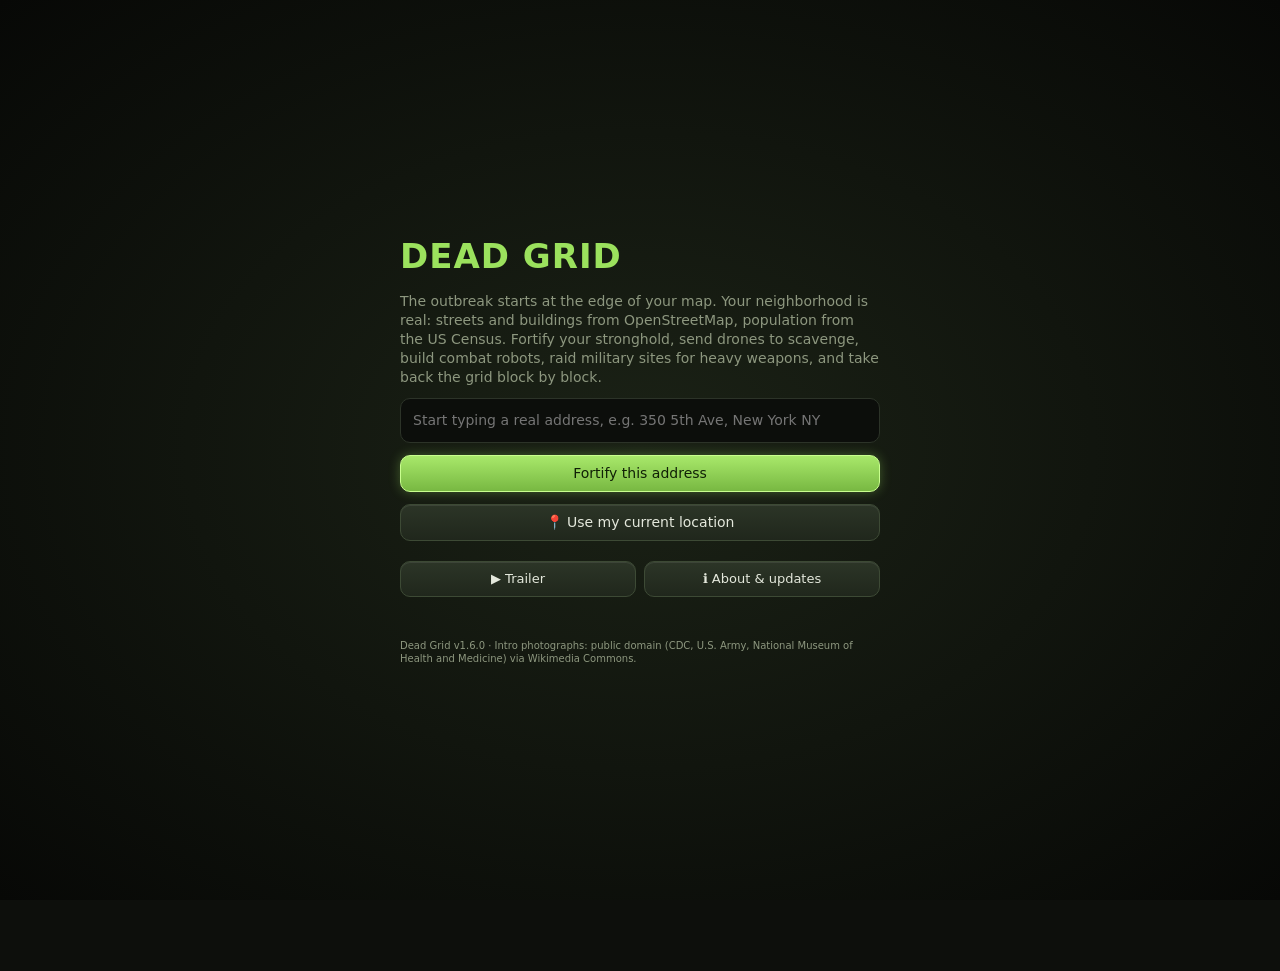
==== commit d99aa21d: "Site data for v1.6.0 Co-Authored-By: Claude Opus 5.5 <noreply@anthropic.com>" ====
--- a/docs/play/index.html
+++ b/docs/play/index.html
@@ -373,7 +373,7 @@
 
 <script>
 'use strict';
-const APP_VERSION = "1.5.0";
+const APP_VERSION = "1.6.0";
 const SAVE = 'deadgrid.save.v2';
 const CELL = 125, GRID = 5, RADIUS = 760, DAY = 360;
 const $ = id => document.getElementById(id);
@@ -456,7 +456,7 @@
 const held = () => Object.values(S.cells).filter(c => c.c).length;
 const isNight = () => (S.clock % DAY) > DAY * .62;
 const maxHp = () => 400 + 150 * S.up.armor;
-const survCap = () => 12 + 8 * S.up.housing + (S && S.occ ? S.occ.reduce((a, o) => a + o.bunks, 0) : 0) + plotCap('bunks');
+const survCap = () => 12 + 8 * S.up.housing + (S && S.occ ? S.occ.reduce((a, o) => a + o.bunks, 0) : 0) + plotCap('bunks') + tentCap();
 const robotCap = () => 2 * S.up.factory + plotCap('works');
 const powerCap = () => 10 + 15 * S.up.power + S.towers.filter(t => t.type === 'gen').reduce((a, t) => a + TOWERS.gen.gen * t.lvl, 0);
 const powerUse = () => S.towers.reduce((a, t) => a + (TOWERS[t.type].power || 0) * t.lvl, 0) + S.robots.length;
@@ -746,7 +746,7 @@
   const rep = { scrap: Math.ceil((d.hp * lvlMul(t) - t.hp) / 6 * (1 - .06 * S.up.work)) };
   const i = S.towers.indexOf(t);
   openSheet(`<h3>${d.icon} ${d.name} · Lv ${t.lvl}</h3>
-    <div class="row"><div>Integrity<small>${t.hp / (d.hp * lvlMul(t)) < .4 && d.rate ? '⚠️ Below 40% this gun JAMS. Repair it.' : 'Rust and wear wear it down over time. Engineers repair it with 🔩'}</small></div><b>${Math.round(t.hp / (d.hp * lvlMul(t)) * 100)}%</b></div>
+    <div class="row"><div>Integrity<small>${t.hp / (d.hp * lvlMul(t)) < .4 && d.rate ? '⚠️ Below 40% this gun JAMS. Repair it.' : d.home ? 'Only damaged if something reaches it. Engineers repair it with 🔩' : 'Rust and wear wear it down over time. Engineers repair it with 🔩'}</small></div><b>${Math.round(t.hp / (d.hp * lvlMul(t)) * 100)}%</b></div>
     ${t.type === 'well' ? `<div class="row"><div>Water quality<small>${(t.dirt || 0) > .6 ? '🦠 Contaminated: output falls and people get sick' : 'Silt and algae build up, faster in rain. Sanitation crews and engineers clean it'}</small>${meter(100 - (t.dirt || 0) * 100, (t.dirt || 0) > .6 ? '#9ad13a' : '#6cc7ff')}</div>${btn('Scrub 🔩8', `cleanWell(${i})`)}</div>` : ''}
     ${d.dmg ? `<div class="row"><div>Damage · Range</div><b>${Math.round(d.dmg * lvlMul(t) * dmgMul())} · ${Math.round(d.range * (1 + .1 * (t.lvl - 1)))}m</b></div>` : ''}
     ${t.kills ? `<div class="row"><div>Kills</div><b>${t.kills}</b></div>` : ''}
@@ -1408,7 +1408,7 @@
   for (const k of ['guard', 'mech', 'clean', 'medic', 'scav', 'farm', 'water', 'wallc']) while (tot > able && J[k] > 0) { J[k]--; tot--; }
 }
 const idle = () => Math.max(0, S.surv - S.camp.sick - Object.values(S.camp.jobs).reduce((a, b) => a + b, 0));
-const resCap = k => (k === 'scrap' || k === 'ammo' ? 600 : k === 'elec' ? 80 : 240) * (1 + .5 * (S.up.storage || 0)) + depotCap(k);
+const resCap = k => (k === 'scrap' || k === 'ammo' ? 600 : k === 'elec' ? 80 : 240) * (1 + .5 * (S.up.storage || 0)) + depotCap(k) + shedCap(k);
 let RATE = {};
 function campTick() {
   const C = S.camp, J = C.jobs, n = S.surv, sea = season();
@@ -2789,7 +2789,7 @@
 // Everything rusts. Engineers (and you) patch it up with scrap.
 function upkeepTick() {
   const wet = S.camp.wx === 'rain' || S.camp.wx === 'snow' ? 2 : 1;
-  for (const t of S.towers) if (t.type !== 'mine') t.hp -= TOWERS[t.type].hp * lvlMul(t) * .00025 * wet;
+  for (const t of S.towers) if (t.type !== 'mine' && !TOWERS[t.type].home) t.hp -= TOWERS[t.type].hp * lvlMul(t) * .00025 * wet;
   const eng = S.people.filter(p => p.role === 'mech');
   let budget = .6 + eng.reduce((a, p) => a + (p.trait === 'tinker' ? 5 : 2.5), 0) * skillMul('mech');
   S.fixing = [];
@@ -3037,6 +3037,7 @@
   const tile = (i, l, f, sub) => `<button class="tile" onclick="${f}"><b>${i}</b><span>${l}</span>${sub ? `<small>${sub}</small>` : ''}</button>`;
   openSheet(`<h3>☰ Command</h3><div class="tiles">
     ${tile('🏠', 'Base', 'baseSheet()', 'Upgrades')}
+    ${tile('🌱', 'Homestead', 'homesteadSheet()', homeOf('bed').length + ' beds')}
     ${tile('🎒', 'Stockpile', 'invSheet()', 'Inventory')}
     ${tile('🔸', 'Armory', 'armorySheet()', 'Craft')}
     ${tile('🤖', 'Robots', 'robotSheet()', S.robots.length + '/' + robotCap())}
@@ -3518,7 +3519,7 @@
   const land = inGrid(i, j) && (cell(i, j).c || (outer && neighbors(i, j).some(([a, b]) => cell(a, b).c)));
   const why = !land ? (outer ? 'Must be on your land or one block beyond it' : 'Must be on your land (green blocks)')
     : hqB && inPoly(x, y, hqB.poly) ? 'That\'s the HQ' : Math.hypot(x, y) < 6 ? 'Too close to the HQ'
-    : S.towers.some(t => dist(t, { x, y }) < (type === 'wall' || type === 'pipe' ? 3.5 : 6.5)) ? 'Too close to another structure'
+    : S.towers.some(t => dist(t, { x, y }) < (type === 'wall' || type === 'pipe' ? 3.5 : d.small && TOWERS[t.type].home ? 2.5 : d.home && TOWERS[t.type].home ? 4 : 6.5)) ? 'Too close to another structure'
     : type !== 'pipe' && buildings.some(b => b.kind !== 'shed' && inPoly(x, y, b.poly)) ? 'Can\'t build inside a building'
     : !canPay(d.cost) ? 'Not enough supplies (' + fmtCost(d.cost) + ')' : '';
   return { type, x, y, rot, ok: !why, why, near: type === 'wall' && Math.abs(Math.hypot(x, y) - wallRAt(Math.atan2(y, x)) - 3.4) < .5 };
@@ -3532,7 +3533,7 @@
   const g = ghost; if (!g || !g.ok || !pay(TOWERS[g.type].cost)) return;
   const quick = g.type === 'pipe' || g.type === 'mine';
   S.towers.push({ type: g.type, x: g.x, y: g.y, hp: TOWERS[g.type].hp * (quick ? 1 : .3), lvl: 1, cd: 0, rot: g.rot, bp: quick ? 1 : 0 });
-  noise(g.x, g.y, 90, 4); sfx('build', g.x, g.y); fx.push({ k: 'ring', x: g.x, y: g.y, r: 40, t: 1 });
+  if (TOWERS[g.type].home) sfx('pickup', g.x, g.y, .4); else { noise(g.x, g.y, 90, 4); sfx('build', g.x, g.y); } fx.push({ k: 'ring', x: g.x, y: g.y, r: TOWERS[g.type].home ? 8 : 40, t: 1 });
   if (!quick) toast(`🔨 ${TOWERS[g.type].name} queued. Your crew is building it`);
   ghost = null; showGhostBar();
 };
@@ -3733,7 +3734,7 @@
   if (S.res.ammo < 60 && S.towers.some(t => TOWERS[t.type].ammo)) add(90, '🔸', 'Ammo low: press rounds', 'armorySheet()');
   const mins = k => (RATE[k] || 0) < -.05 ? S.res[k] / -RATE[k] : 99;
   if (S.res.water < 10 || mins('water') < 4) add(86, '💧', 'Water running out', 'buildSheet()');
-  if (S.res.food < 10 || mins('food') < 4) add(85, '🥫', 'Food running out', "survTab('jobs')");
+  if (S.res.food < 10 || mins('food') < 4) add(85, '🥫', 'Food running out', 'homesteadSheet()');
   if (S.hp < maxHp() * .5) add(80, '🏠', 'HQ badly damaged', 'wallSheet()');
   const jam = S.towers.filter(t => TOWERS[t.type].rate && (t.bp ?? 1) >= 1 && t.hp / (TOWERS[t.type].hp * lvlMul(t)) < .4).length; if (jam) add(76, '🔧', `${jam} gun${jam > 1 ? 's' : ''} jamming: assign an engineer`, "survTab('jobs')");
   if (drones.some(d => d.st === 'down') && !S.robots.some(r => !r.broken)) add(62, '🛸', 'Drone down, no robot to fetch it', 'robotSheet()');
@@ -5294,7 +5295,7 @@
 // farmland: farmers beyond what your fields can hold work at a third of the speed
 const _campTick = campTick;
 campTick = () => {
-  const J = S.camp.jobs, room = 2 + 2 * plotList('farm').length, extra = Math.max(0, (J.farm || 0) - room);
+  const J = S.camp.jobs, room = farmRoom(), extra = Math.max(0, (J.farm || 0) - room);
   if (extra) S.res.food -= extra * .065 * .66 * (.55 + S.camp.mor / 220);
   _campTick();
 };
@@ -5624,7 +5625,7 @@
   if (hit) A.push({ pri: 84, icon: '🚨', text: `${PLOTS[hit.p.type].n} under attack`, act: `map.setView(toLL(${hit.x},${hit.y}),17.5)` });
   const lost = plotList(null, false).find(q => q.p.hp <= 0 && q.p.bp >= 1); if (lost) A.push({ pri: 64, icon: '🔥', text: `${PLOTS[lost.p.type].n} overrun`, act: `cellSheet(${lost.k})` });
   const idleF = plotList('farm').find(q => q.p.idle); if (idleF) A.push({ pri: 40, icon: '🌾', text: 'Field has no farmer', act: "survTab('jobs')" });
-  if ((S.camp.jobs.farm || 0) > 2 + 2 * plotList('farm').length) A.push({ pri: 44, icon: '🌾', text: 'Farmers need more fields', act: 'expandMode(true)' });
+  if ((S.camp.jobs.farm || 0) > farmRoom()) A.push({ pri: 44, icon: '🌾', text: 'Farmers need more beds or fields', act: 'homesteadSheet()' });
   return A.sort((a, b) => b.pri - a.pri).slice(0, 3);
 })(alertList);
 
@@ -6271,6 +6272,133 @@
 toast = (o => m => { const f = $('toast').firstChild; if (f && (f.dataset.m || f.textContent) === m) { f.dataset.m = m; f.dataset.n = (+f.dataset.n || 1) + 1; f.textContent = `${m} ×${f.dataset.n}`; return; } o(m); })(toast);
 gameOver = (o => () => { o(); const n = S.case ? S.case.found.length : 0; $('over-txt').textContent += ` ${S.people.length} people were still breathing. ${n} of ${CASE.length} case files found.`; })(gameOver);
 worldTick = (o => () => { o(); arsenalTick(); gangTick(); if (S.wave % 7 === 3 && S.whisper !== S.wave && isNight() && CASE[caseState2().n]) { S.whisper = S.wave; radio('Unknown band, 3.4 MHz', pick(['…north…', '…four… seven…', '(static, then someone breathing)', '…day one. day one. day one…', '…is the subject awake?…'])); } })(worldTick);
+
+
+// ================= homestead: crops you plant by hand, scarecrows, and the small things that make a base a home =================
+const CROPS = {
+  potato: { n: 'Potatoes', i: '🥔', t: 150, y: { food: 5 }, thirst: 1, col: '#6f9a3c', ripe: '#c9a860', d: 'Reliable all-rounder' },
+  beans: { n: 'Beans', i: '🫘', t: 100, y: { food: 3 }, thirst: .8, col: '#4f9a4a', ripe: '#8fc060', d: 'Quick, small harvests' },
+  corn: { n: 'Corn', i: '🌽', t: 260, y: { food: 11 }, thirst: 2, col: '#7fae3a', ripe: '#ecc94a', d: 'Big yield, slow and thirsty' },
+  kale: { n: 'Kale', i: '🥬', t: 170, y: { food: 3 }, thirst: .7, col: '#2f7a4a', ripe: '#5ab06a', winter: true, d: 'The only crop that grows in winter' },
+  herbs: { n: 'Herbs', i: '🌿', t: 240, y: { meds: 1 }, thirst: 1, col: '#5a9a7a', ripe: '#a0e0b0', d: 'Slowly makes 💊 medicine' },
+};
+const inAura = (t, type, r) => S.towers.some(q => q.type === type && (q.bp ?? 1) >= 1 && dist(q, t) < r);
+const shade = (c, n, f) => { c.fillStyle = 'rgba(0,0,0,.22)'; c.beginPath(); c.ellipse(0, n * .9, n * .9 * f, n * .28, 0, 0, 7); c.fill(); };
+const HOME = {
+  bed: { name: 'Crop bed', icon: '🌱', cost: { scrap: 18, water: 2 }, hp: 30, col: '#7a5a34', desc: 'Plant potatoes, corn, beans, kale or herbs',
+    draw(c, r, t, now) {
+      const C = CROPS[t.crop || 'potato'], g = t.grow ?? .8, w = r * 1.5, h = r * 1.05;
+      c.fillStyle = '#4a3320'; c.fillRect(-w, -h, w * 2, h * 2); c.strokeStyle = '#7a5a34'; c.lineWidth = Math.max(1, r * .14); c.strokeRect(-w, -h, w * 2, h * 2);
+      for (let n = 0; n < 3; n++) { const y = -h + (n + .5) * h * 2 / 3; c.strokeStyle = '#3a2616'; c.lineWidth = 1; c.beginPath(); c.moveTo(-w + 2, y + 2); c.lineTo(w - 2, y + 2); c.stroke();
+        for (let m = 0; m < 5; m++) { const x = -w + (m + .5) * w * 2 / 5, s = Math.max(.6, r * .1 + r * .34 * g), sway = Math.sin(now / 700 + m + n) * s * .15;
+          c.fillStyle = t.dry ? '#8a7a4a' : C.col; c.beginPath(); c.ellipse(x + sway, y - s * .3, s * .55, s, 0, 0, 7); c.fill();
+          if (g >= 1) { c.fillStyle = C.ripe; c.beginPath(); c.arc(x + sway, y - s * .6, Math.max(1, s * .38), 0, 7); c.fill(); } } }
+      if (g >= 1) { c.font = `${Math.max(9, r * .8) | 0}px system-ui`; c.textAlign = 'center'; c.fillText(C.i, 0, -h - r * .3); }
+      if (t.crow > (S ? S.t : 0)) { const a = now / 180; c.fillStyle = '#111'; c.font = `${Math.max(9, r * .7) | 0}px system-ui`; c.textAlign = 'center'; c.fillText('🐦‍⬛', Math.cos(a) * w * .7, Math.sin(a) * h * .6 - r * .3); }
+    } },
+  scare: { name: 'Scarecrow', icon: '🎃', cost: { scrap: 10, food: 1 }, range: 30, hp: 40, col: '#c9a23a', desc: 'Keeps crows off every bed within 30 m',
+    draw(c, r, t, now) { shade(c, r, .7); const s = Math.sin(now / 600 + t.x) * .08; c.rotate(s); c.strokeStyle = '#5a4128'; c.lineWidth = Math.max(1.5, r * .18); c.beginPath(); c.moveTo(0, r * .9); c.lineTo(0, -r * 1.3); c.moveTo(-r, -r * .6); c.lineTo(r, -r * .6); c.stroke();
+      c.fillStyle = '#6a4a6a'; c.fillRect(-r * .42, -r * .75, r * .84, r * .95); c.fillStyle = '#c9a050'; c.fillRect(-r * .95, -r * .68, r * .25, r * .16); c.fillRect(r * .7, -r * .68, r * .25, r * .16);
+      c.fillStyle = '#d8a050'; c.beginPath(); c.arc(0, -r * 1.15, r * .34, 0, 7); c.fill(); c.fillStyle = '#2a2018'; c.fillRect(-r * .5, -r * 1.42, r, r * .1); c.fillRect(-r * .26, -r * 1.75, r * .52, r * .35); c.fillStyle = '#111'; c.fillRect(-r * .15, -r * 1.2, r * .08, r * .08); c.fillRect(r * .07, -r * 1.2, r * .08, r * .08); } },
+  compost: { name: 'Compost heap', icon: '🪱', cost: { scrap: 25 }, range: 30, hp: 50, col: '#6a4a2a', desc: 'Beds within 30 m grow 30% faster and recover their soil. Eats corpses',
+    draw(c, r, t, now) { shade(c, r, 1); c.fillStyle = '#3f2c18'; c.beginPath(); c.ellipse(0, 0, r * 1.05, r * .75, 0, 0, 7); c.fill(); c.fillStyle = '#5a4020'; c.beginPath(); c.ellipse(-r * .2, -r * .2, r * .6, r * .4, 0, 0, 7); c.fill(); c.fillStyle = 'rgba(220,220,200,.25)'; const y = -r * .7 - (now / 90 % (r * 1.2)); c.beginPath(); c.arc(r * .1, y, r * .2, 0, 7); c.fill(); } },
+  coop: { name: 'Chicken coop', icon: '🐔', cost: { scrap: 60, food: 6 }, hp: 60, col: '#b08a50', desc: 'Eggs every day: a small, steady supply of food. Needs a little water',
+    draw(c, r, t, now) { shade(c, r, 1.2); c.fillStyle = '#8a6a3a'; c.fillRect(-r, -r * .6, r * 2, r * 1.2); c.fillStyle = '#6a2f22'; c.beginPath(); c.moveTo(-r * 1.2, -r * .6); c.lineTo(0, -r * 1.4); c.lineTo(r * 1.2, -r * .6); c.fill(); c.fillStyle = '#222'; c.fillRect(-r * .2, -r * .1, r * .4, r * .7);
+      for (let i = 0; i < 3; i++) { const a = now / 900 + i * 2.1 + t.x; c.fillStyle = '#efe6d0'; c.beginPath(); c.arc(Math.cos(a) * r * 1.4, r * .85 + Math.sin(a * 1.4) * r * .25, Math.max(1, r * .14), 0, 7); c.fill(); } } },
+  smoke: { name: 'Smokehouse', icon: '🍖', cost: { scrap: 70, fuel: 2 }, hp: 90, col: '#6a4a3a', desc: 'Cuts spoiled food in half and adds 60 food storage',
+    draw(c, r, t, now) { shade(c, r, 1); c.fillStyle = '#5a4030'; c.fillRect(-r * .8, -r * 1.1, r * 1.6, r * 1.8); c.fillStyle = '#332218'; c.beginPath(); c.moveTo(-r, -r * 1.1); c.lineTo(0, -r * 1.7); c.lineTo(r, -r * 1.1); c.fill(); for (let i = 0; i < 3; i++) { const f = (now / 1500 + i / 3) % 1; c.fillStyle = `rgba(200,200,190,${.3 * (1 - f)})`; c.beginPath(); c.arc(f * r * .5, -r * 1.7 - f * r * 1.6, r * (.15 + f * .3), 0, 7); c.fill(); } } },
+  kitchen: { name: 'Field kitchen', icon: '🍲', cost: { scrap: 65, food: 4 }, hp: 70, col: '#a06a3a', desc: 'Hot meals. Lifts morale all day',
+    draw(c, r, t, now) { shade(c, r, 1.2); c.fillStyle = '#50604a'; c.beginPath(); c.moveTo(-r * 1.2, -r * .4); c.lineTo(0, -r * 1.2); c.lineTo(r * 1.2, -r * .4); c.fill(); c.fillStyle = '#333'; c.beginPath(); c.arc(0, r * .2, r * .5, 0, 7); c.fill(); c.fillStyle = '#ff9a3d'; c.beginPath(); c.arc(0, r * .55, r * (.18 + .04 * Math.sin(now / 90)), 0, 7); c.fill(); } },
+  fire: { name: 'Campfire', icon: '🔥', small: 1, cost: { scrap: 12 }, hp: 30, col: '#ff9a3d', desc: 'People gather here after dark. Lifts morale at night',
+    draw(c, r, t, now, night) { if (night) { c.fillStyle = 'rgba(255,160,70,.16)'; c.beginPath(); c.arc(0, 0, r * 3.4, 0, 7); c.fill(); } c.fillStyle = '#555'; for (let i = 0; i < 7; i++) { const a = i / 7 * 6.28; c.beginPath(); c.arc(Math.cos(a) * r * .7, Math.sin(a) * r * .5, r * .16, 0, 7); c.fill(); } const f = 1 + .15 * Math.sin(now / 70 + t.x); c.fillStyle = '#ff7a2a'; c.beginPath(); c.ellipse(0, -r * .15, r * .34 * f, r * .55 * f, 0, 0, 7); c.fill(); c.fillStyle = '#ffd86a'; c.beginPath(); c.ellipse(0, -r * .05, r * .16, r * .28 * f, 0, 0, 7); c.fill(); } },
+  barrel: { name: 'Rain barrel', icon: '🛢️', small: 1, cost: { scrap: 20 }, hp: 30, col: '#3a6a8a', desc: 'Catches water whenever it rains',
+    draw(c, r) { shade(c, r * .7, 1); c.fillStyle = '#3a5a6a'; c.fillRect(-r * .55, -r * .8, r * 1.1, r * 1.5); c.strokeStyle = '#223'; c.lineWidth = 1; c.strokeRect(-r * .55, -r * .35, r * 1.1, r * .5); c.fillStyle = S && S.camp && S.camp.wx === 'rain' ? '#8ac8e8' : '#26404c'; c.beginPath(); c.ellipse(0, -r * .8, r * .55, r * .2, 0, 0, 7); c.fill(); } },
+  tent: { name: 'Tent', icon: '⛺', cost: { scrap: 30, food: 2 }, hp: 40, col: '#7a8a5a', desc: '+2 beds, right here in the yard',
+    draw(c, r) { shade(c, r, 1.1); c.fillStyle = '#6a7a4a'; c.beginPath(); c.moveTo(-r * 1.1, r * .6); c.lineTo(0, -r); c.lineTo(r * 1.1, r * .6); c.fill(); c.fillStyle = '#26301a'; c.beginPath(); c.moveTo(-r * .3, r * .6); c.lineTo(0, -r * .3); c.lineTo(r * .3, r * .6); c.fill(); } },
+  crate: { name: 'Storage shed', icon: '📦', cost: { scrap: 35 }, hp: 70, col: '#8a6a3a', desc: '+30 storage for every supply',
+    draw(c, r) { shade(c, r, 1); c.fillStyle = '#8a6a3a'; c.fillRect(-r * .9, -r * .7, r * 1.1, r * 1.2); c.fillStyle = '#7a5a30'; c.fillRect(-r * .1, -r * .2, r * 1, r * .8); c.fillStyle = '#6a4a28'; c.fillRect(-r * .5, -r * 1.2, r * .9, r * .6); c.strokeStyle = '#2a1e12'; c.lineWidth = 1; c.strokeRect(-r * .9, -r * .7, r * 1.1, r * 1.2); c.strokeRect(-r * .1, -r * .2, r, r * .8); } },
+  wash: { name: 'Washstand', icon: '🧼', small: 1, cost: { scrap: 15, water: 3 }, hp: 25, col: '#6a8aa0', desc: 'Keeps the camp a little cleaner. Uses water',
+    draw(c, r) { c.fillStyle = '#6a5038'; c.fillRect(-r * .6, -r * .1, r * 1.2, r * .7); c.fillStyle = '#b8c8d0'; c.beginPath(); c.ellipse(0, -r * .2, r * .55, r * .25, 0, 0, 7); c.fill(); } },
+  bench: { name: 'Bench', icon: '🪑', small: 1, cost: { scrap: 8 }, hp: 20, col: '#8a6a40', desc: 'Somewhere to sit. A small morale boost',
+    draw(c, r) { c.fillStyle = '#8a6a40'; c.fillRect(-r, -r * .2, r * 2, r * .3); c.fillStyle = '#5a4128'; c.fillRect(-r * .85, r * .1, r * .16, r * .4); c.fillRect(r * .7, r * .1, r * .16, r * .4); c.fillRect(-r, -r * .6, r * 2, r * .14); } },
+  flowers: { name: 'Flower pot', icon: '🌼', small: 1, cost: { scrap: 4, water: 1 }, hp: 10, col: '#e0c040', desc: 'Pointless. People love it',
+    draw(c, r, t, now) { c.fillStyle = '#a0583a'; c.fillRect(-r * .4, 0, r * .8, r * .55); const cols = ['#e8c040', '#e06a8a', '#e8e8e8', '#a080e0']; for (let i = 0; i < 4; i++) { c.fillStyle = cols[((t.x | 0) + i) & 3]; c.beginPath(); c.arc(-r * .3 + i * r * .2, -r * .15 - (i % 2) * r * .2 + Math.sin(now / 800 + i) * r * .04, r * .15, 0, 7); c.fill(); } } },
+};
+for (const [k, d] of Object.entries(HOME)) { TOWERS[k] = { ...d, home: 1 }; TOWER_H[k] = 0; }
+BUILD_CATS.unshift(['Farm & food', ['bed', 'scare', 'compost', 'coop', 'smoke', 'kitchen']], ['Home comforts', ['fire', 'tent', 'crate', 'barrel', 'wash', 'bench', 'flowers']]);
+drawTowerTop = (o => (c, x, y, r, t, now, night) => {
+  const d = TOWERS[t.type]; if (!d.home) return o(c, x, y, r, t, now, night);
+  c.save(); c.translate(x, y); if ((t.bp ?? 1) < 1) { const s = r * .7; c.fillStyle = '#4a3a24'; c.fillRect(-s, -s * .6, s * 2, s * 1.2); c.strokeStyle = '#a08050'; c.setLineDash([3, 3]); c.strokeRect(-s, -s * .6, s * 2, s * 1.2); c.setLineDash([]); c.fillStyle = '#ffb340'; c.fillRect(-s, s * .75, s * 2 * t.bp, 2); } else d.draw(c, r, t, now, night); c.restore();
+})(drawTowerTop);
+function homeOf(type) { return S && S.towers ? S.towers.filter(t => t.type === type && (t.bp ?? 1) >= 1) : []; }
+function tentCap() { return homeOf('tent').length * 2; }
+function shedCap(k) { return homeOf('crate').length * 30 + (k === 'food' ? homeOf('smoke').length * 60 : 0); }
+function farmRoom() { return 2 + 2 * plotList('farm').length + Math.ceil(homeOf('bed').length / 2); }
+// a bed's chance of each thing, once a second
+function growMul(t, C) { const sea = season(); if (sea === 3 && !C.winter) return 0; return (sea === 3 ? .6 : sea === 1 ? 1.15 : 1) * (S.camp.wx === 'rain' ? 1.2 : 1) * (inAura(t, 'compost', 30) ? 1.3 : 1); }
+function harvest(t, by) {
+  const C = CROPS[t.crop || 'potato'], m = lvlMul(t) * (t.soil ?? 1), got = {}; for (const [k, v] of Object.entries(C.y)) { const n = k === 'meds' ? v : Math.max(1, Math.round(v * m)); if (S.res[k] + n > resCap(k)) { t.full = true; return false; } got[k] = n; }
+  t.full = false; give(got); t.grow = 0; t.soil = Math.max(.6, (t.soil ?? 1) - (t.last === t.crop ? .08 : 0)); t.last = t.crop; S.harvests = (S.harvests || 0) + 1;
+  fx.push({ k: 'txt', x: t.x, y: t.y, s: '+' + fmtCost(got), t: 1.3 }); sfx('pickup', t.x, t.y, .35); if (by) { const p = S.people.find(q => q.id === by); if (p) p.mood = Math.min(100, (p.mood ?? 60) + 1); } return true;
+}
+window.harvestBed = i => { const t = S.towers[i]; if (t && (t.grow ?? 0) >= 1) { if (!harvest(t)) toast('📦 Storage is full'); towerSheet(t); } };
+window.plantBed = (i, c) => { const t = S.towers[i]; if (!t) return; t.crop = c; t.grow = 0; t.dry = false; towerSheet(t); };
+window.harvestAll = () => { let n = 0; homeOf('bed').forEach(t => { if ((t.grow ?? 0) >= 1 && harvest(t)) n++; }); toast(n ? `🧺 Harvested ${n} bed${n > 1 ? 's' : ''}` : 'Nothing ripe yet'); homesteadSheet(); };
+function homesteadTick() {
+  const beds = homeOf('bed'), J = S.camp.jobs, hands = (J.farm || 0) + S.robots.filter(r => r.type === 'harv' && !r.broken).length, cap = hands * 3; S.bedHands = cap;
+  beds.forEach((t, n) => {
+    t.crop ||= 'potato'; t.grow ??= 0; t.tended = n < cap; const C = CROPS[t.crop];
+    if (t.grow >= 1) { if (t.tended && S.t % 6 === n % 6 && !isNight()) harvest(t, (S.people.find(p => p.role === 'farm') || {}).id); return; }
+    const need = .004 * C.thirst; t.dry = S.res.water < need + .5; if (t.dry) return; const m = growMul(t, C); t.frozen = m === 0; if (!m) return;
+    S.res.water -= need; t.grow = Math.min(1, t.grow + m * (t.tended ? 1 : .35) / C.t);
+    if (t.grow > .15 && !inAura(t, 'scare', 30) && Math.random() < .0022) { t.grow = Math.max(0, t.grow - .3); t.crow = S.t + 6; S.crowT = S.t; if (S.t - (S.crowMsg ?? -999) > 90) { S.crowMsg = S.t; toast(`🐦‍⬛ Crows are eating your ${C.n.toLowerCase()}. Build a scarecrow.`); feed('🐦‍⬛', `Crows got into the ${C.n.toLowerCase()}`); } }
+    if (inAura(t, 'compost', 30) && (t.soil ?? 1) < 1) t.soil = Math.min(1, t.soil + .0008);
+  });
+  const C = S.camp; const nFire = homeOf('fire').length, nKit = homeOf('kitchen').length;
+  for (const t of homeOf('coop')) if (S.res.water > 1) { S.res.water -= .002; S.res.food += .022 * lvlMul(t); if (S.t % 90 === 0) fx.push({ k: 'txt', x: t.x, y: t.y, s: '🥚', t: 1.2 }); }
+  for (const t of homeOf('barrel')) if (C.wx === 'rain') S.res.water += .06;
+  if (homeOf('compost').length && C.corpses > 0) C.corpses = Math.max(0, C.corpses - .01 * homeOf('compost').length);
+  for (const t of homeOf('wash')) if (S.res.water > 2 && C.hyg < 96) { S.res.water -= .004; C.hyg += .008; }
+  C.mor += Math.min(.02, nKit * .008) + (isNight() ? Math.min(.012, nFire * .006) : 0) + Math.min(.012, (homeOf('bench').length + homeOf('flowers').length) * .0015);
+  C.mor = Math.min(100, C.mor);
+}
+spoilTick = (o => () => { const f = S.res.food; o(); if (homeOf('smoke').length) S.res.food += (f - S.res.food) * .5; })(spoilTick);
+towerSheet = (o => t => {
+  o(t); if (t.type !== 'bed') return; const i = S.towers.indexOf(t), C = CROPS[t.crop || 'potato'], g = t.grow ?? 0, h = q$('#sheet h3'), m = growMul(t, C);
+  const st = g >= 1 ? (t.full ? '📦 Ripe, but storage is full' : t.tended ? '🧺 Ripe. A farmer is on the way' : '🧺 Ripe. Nobody is assigned to pick it') : t.dry ? '🥀 Wilting: out of water' : !m ? '❄️ Frozen. Only kale grows in winter' : `Growing · about ${Math.ceil((1 - g) * C.t / (m * (t.tended ? 1 : .35)))}s${t.tended ? '' : ' · <b style="color:var(--amb)">no farmer, growing slowly</b>'}`;
+  h.insertAdjacentHTML('afterend', `<div class="row" style="display:block"><b>${C.i} ${C.n}</b><small>${st}</small>${meter(g * 100, g >= 1 ? '#ecc94a' : '#9be15d')}
+    <small>Soil ${Math.round((t.soil ?? 1) * 100)}%${(t.soil ?? 1) < 1 ? ' · rotate crops or add compost to restore it' : ''} · ${inAura(t, 'scare', 30) ? '🎃 Scarecrow watching' : '<span style="color:var(--amb)">No scarecrow: crows will come</span>'}${inAura(t, 'compost', 30) ? ' · 🪱 Composted' : ''}</small>
+    ${g >= 1 ? `<div class="chips">${btn('🧺 Harvest now', `harvestBed(${i})`)}</div>` : ''}<h4>Plant</h4><div class="chips">${Object.entries(CROPS).map(([k, c]) => `<button class="${t.crop === k ? 'on' : ''}" onclick="plantBed(${i},'${k}')">${c.i} ${c.n}</button>`).join('')}</div><small>${C.d}. Replanting starts the bed over.</small></div>`);
+})(towerSheet);
+window.homesteadSheet = () => {
+  const beds = homeOf('bed'), ripe = beds.filter(t => t.grow >= 1).length, dry = beds.filter(t => t.dry).length, un = beds.filter(t => !t.tended).length, nos = beds.filter(t => !inAura(t, 'scare', 30)).length;
+  const perMin = beds.reduce((a, t) => { const C = CROPS[t.crop || 'potato']; return a + (C.y.food || 0) * lvlMul(t) * (t.soil ?? 1) * growMul(t, C) * (t.tended ? 1 : .35) / C.t * 60; }, 0) + homeOf('coop').reduce((a, t) => a + .022 * lvlMul(t) * 60, 0);
+  const by = Object.entries(CROPS).map(([k, c]) => { const n = beds.filter(t => (t.crop || 'potato') === k).length; return n ? `${c.i} ${n}` : ''; }).join(' ');
+  openSheet(`<h3>🌱 Homestead</h3><p class="explain">Place crop beds on your land, pick what grows in each, and keep them watered. One farmer or Harvester can tend 3 beds. Crows go after any bed without a scarecrow nearby, and planting the same crop over and over wears out the soil.</p>
+    <div class="row"><div>Crop beds<small>${by || 'None yet'}</small></div><b>${beds.length}</b></div>
+    <div class="row"><div>Food from the homestead<small>Estimate at the current season and weather</small></div><b>${RES.food} ${perMin.toFixed(1)}/min</b></div>
+    <div class="row"><div>Hands<small>${S.bedHands} beds can be tended${un ? ` · <b style="color:var(--amb)">${un} untended</b>` : ''}</small></div>${btn('Jobs', "survTab('jobs')")}</div>
+    ${dry ? `<div class="row"><div>🥀 ${dry} bed${dry > 1 ? 's' : ''} wilting<small>Out of water</small></div></div>` : ''}${nos && beds.length ? `<div class="row"><div>🐦‍⬛ ${nos} bed${nos > 1 ? 's' : ''} exposed to crows</div>${btn('🎃 Build', "setBuild('scare');closeSheet()")}</div>` : ''}
+    <div class="row"><div>🧺 ${ripe} ready to pick<small>${S.harvests || 0} harvests so far</small></div>${btn('Harvest all', 'harvestAll()', !ripe)}</div>
+    <div class="chips">${btn('🌱 Place a bed', "setBuild('bed');closeSheet()")}${btn('🏗️ All buildings', 'buildSheet()')}</div>`, homesteadSheet);
+};
+// farmers walk out to the beds; after dark people drift to the fire
+chooseAct = (o => p => {
+  const a = o(p), beds = homeOf('bed');
+  if (a.act === 'work' && p.role === 'farm' && beds.length && !isNight()) { const t = beds[(p.id + (S.t / 25 | 0)) % beds.length]; return { act: 'work', icon: t.grow >= 1 ? '🧺' : '🌱', ...freeSpot(t.x + rnd(-2, 2), t.y + rnd(-2, 2)) }; }
+  if (isNight() && ['hobby', 'sit', 'idle'].includes(a.act)) { const f = homeOf('fire'); if (f.length && Math.random() < .7) { const t = pick(f), g = rnd(0, 6.28); return { ...a, act: 'hobby', icon: '🔥', ...freeSpot(t.x + Math.cos(g) * 3.5, t.y + Math.sin(g) * 3.5) }; } }
+  if (['hobby', 'sit'].includes(a.act) && Math.random() < .4) { const b = [...homeOf('bench'), ...homeOf('kitchen')]; if (b.length) { const t = pick(b); return { ...a, ...freeSpot(t.x + rnd(-1.5, 1.5), t.y + 1.5) }; } }
+  return a;
+})(chooseAct);
+// lay out rows: small things and beds stay in build mode after placing
+window.placeGhost = (o => () => { const ty = ghost && ghost.type, keep = ty && TOWERS[ty].home; o(); if (keep && canPay(TOWERS[ty].cost)) { setBuild(ty); toast(`${TOWERS[ty].icon} Placed. Tap to place another, or ✕ when done.`); } })(window.placeGhost);
+alertList = (o => () => { const A = o(), b = homeOf('bed');
+  const ripe = b.filter(t => t.grow >= 1 && !t.tended).length; if (ripe) A.push({ pri: 47, icon: '🧺', text: `${ripe} bed${ripe > 1 ? 's' : ''} ready to pick`, act: 'homesteadSheet()' });
+  if (b.some(t => t.dry)) A.push({ pri: 72, icon: '🥀', text: 'Crops wilting', act: 'homesteadSheet()' });
+  if (!b.length && (S.res.food < 25 || S.t > 300)) A.push({ pri: 50, icon: '🌱', text: 'Plant some crops', act: 'homesteadSheet()' });
+  if (b.length >= 2 && !homeOf('scare').length && S.crowT && S.t - S.crowT < 60) A.push({ pri: 52, icon: '🎃', text: 'Crows in the crops', act: "setBuild('scare')" });
+  return A.sort((x, y) => y.pri - x.pri).slice(0, 3); })(alertList);
+worldTick = (o => () => { o(); homesteadTick(); })(worldTick);
 
 // ================= radio =================
 function radio(from, msg) {
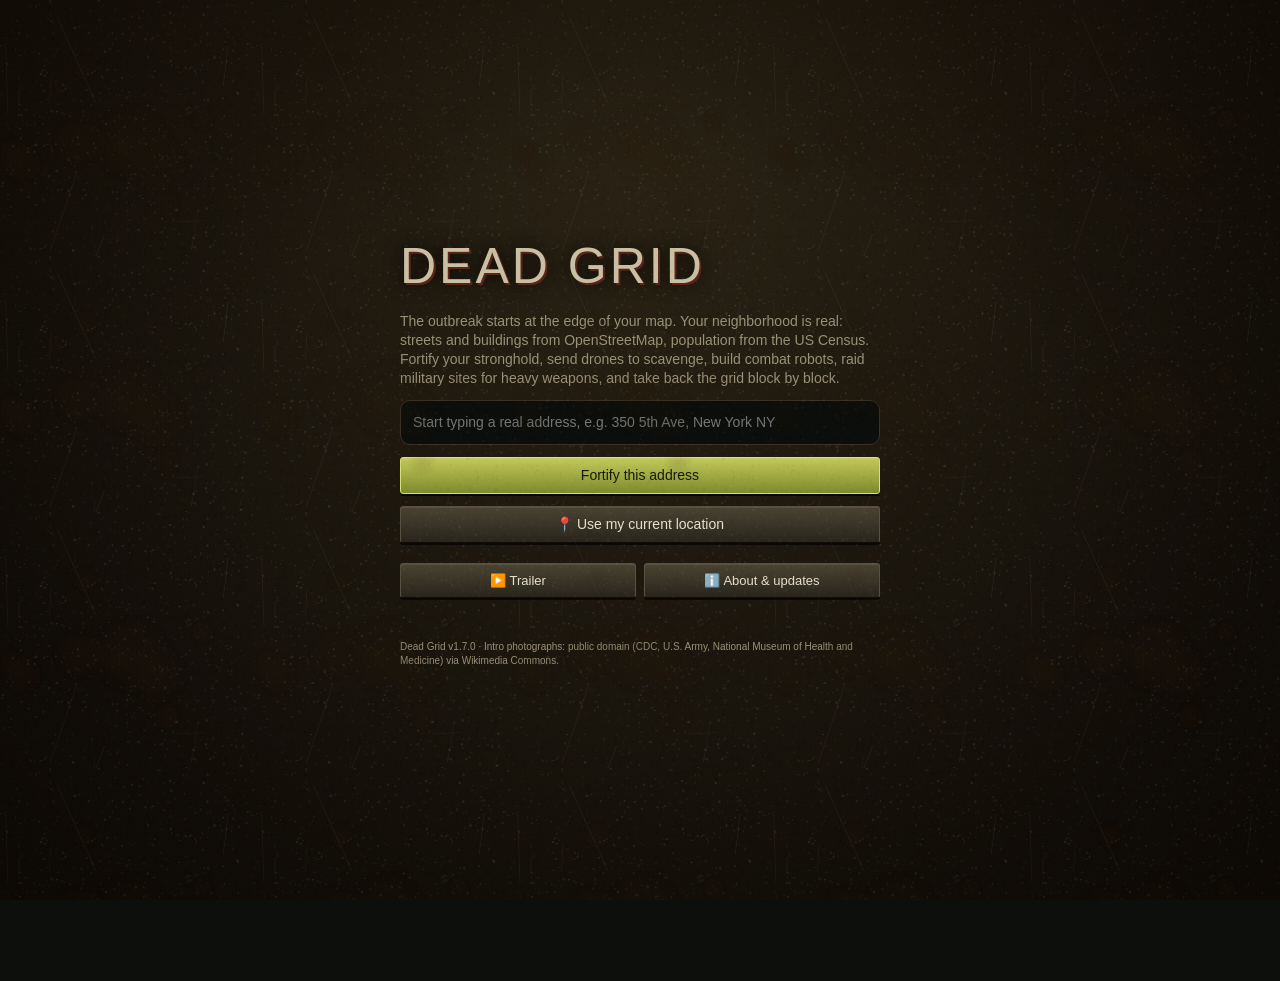
==== commit 30a1caf8: "Site data for v1.7.0 Co-Authored-By: Claude Opus 5.5 <noreply@anthropic.com>" ====
--- a/docs/play/index.html
+++ b/docs/play/index.html
@@ -136,6 +136,27 @@
 @media (min-width:900px){#sheet{left:calc(50% - 300px)!important;right:calc(50% - 300px)!important}}
 #spd{position:absolute;left:50%;transform:translateX(-50%);bottom:calc(env(safe-area-inset-bottom) + 84px);z-index:510;display:flex;gap:2px;padding:3px;background:#11150fe6;border:1px solid #3d4a35;border-radius:12px;box-shadow:0 4px 14px #0008}
 #spd.hide,body.inside #spd{display:none}#spd button{min-width:44px;min-height:34px;padding:0 8px;font:700 13px system-ui;background:none;border:0;box-shadow:none;color:var(--dim);border-radius:9px}#spd button.on{background:#9be15d;color:#10140c}#spd.paused button.on{background:#ffb340}
+
+/* ---- grit: worn metal, rust, stencil, grime ---- */
+:root{--panel:#1a1712f2;--line:#3a3226;--txt:#e6dfcc;--dim:#9a9078;--acc:#b5c94a;--amb:#d99a34;--red:#d6452f}
+html,body{font-family:'Trebuchet MS','Segoe UI',Roboto,sans-serif}
+body::after{content:'';position:fixed;inset:0;z-index:1400;pointer-events:none;background:var(--grime),radial-gradient(ellipse at center,transparent 45%,rgba(14,8,2,.5));background-size:256px,100% 100%}
+#map{filter:saturate(.3) brightness(.56) contrast(1.2) sepia(.42) hue-rotate(-8deg)!important}
+h1,h3,h4,#ph-t,#start h1,#over h1,.ct,.ck{font-family:Impact,Haettenschweiler,'Arial Narrow Bold','Roboto Condensed',sans-serif!important;font-weight:400!important;letter-spacing:.06em;text-transform:uppercase}
+#start h1{font-size:50px;color:#c9c0a4;text-shadow:2px 2px 0 #5a2418,0 0 18px #000}#over h1{color:var(--red)}
+button{background:var(--grime),linear-gradient(#4a4333,#29251b)!important;border:1px solid #5a5040!important;border-bottom-color:#100d08!important;border-radius:3px!important;box-shadow:0 2px 0 #0a0805,inset 0 1px 0 #ffffff14!important;color:var(--txt)}
+button.on{background:var(--grime),linear-gradient(#c2c95a,#7f8a2c)!important;color:#171a06!important;border-color:#d8e070!important}
+#sheet{background:var(--grime),linear-gradient(#211d16f8,#14110cf8)!important;border-top:3px solid #6a5a3a!important;border-radius:0!important}
+#sheet::before{content:'';display:block;height:7px;margin:-1px 0 4px;background:repeating-linear-gradient(135deg,#c9a23a 0 10px,#17140e 10px 20px);opacity:.7}
+#sheet h4{display:inline-block;background:#c9c0a42e;color:#d8cfae;padding:1px 8px;transform:rotate(-.6deg);border-left:3px solid #9a4a2a;border-bottom:0}
+.row,.memo,.bcard,.tile,.upd{background-image:var(--grime)!important;background-color:#ffffff06;border-color:#3f3628!important;border-radius:3px!important}
+#phase,#vitals,#spd,.res,#bot,#alerts button,#obj,#noise{background-image:var(--grime),linear-gradient(#2a241af0,#16130df0)!important;border-color:#5a4c34!important;border-radius:4px!important}
+.dcard.cine{background:var(--grime),radial-gradient(120% 80% at 50% 0%,#2a2318 0%,#0d0a06 72%)!important;border-color:#5a4c34!important;border-radius:2px!important}
+#about-body{background:var(--grime),#15120c!important;border-radius:3px!important;border-color:#5a4c34!important}
+#start{background-image:var(--grime),radial-gradient(ellipse at 50% 20%,#2a2214,#0b0906)!important}
+.persona,.lifebox .row{border-radius:3px!important}
+.perk{display:inline-block;font:700 11px system-ui;padding:2px 7px;background:#c9a23a;color:#1a1408;border-radius:2px;transform:rotate(-1deg)}
+.facestrip{display:flex;flex-wrap:wrap;gap:4px;margin-top:6px}.facestrip img{width:38px;height:38px;border:1px solid #5a4c34}
 #trailer{position:fixed;inset:0;z-index:2000;background:#000;display:flex;align-items:center;justify-content:center}
 #trailer video{width:100%;height:100%;object-fit:contain;background:#000}
 #tr-skip{position:absolute;right:14px;top:calc(env(safe-area-inset-top) + 14px);background:#000a;border-color:#fff4;box-shadow:none}
@@ -373,7 +394,7 @@
 
 <script>
 'use strict';
-const APP_VERSION = "1.6.0";
+const APP_VERSION = "1.7.0";
 const SAVE = 'deadgrid.save.v2';
 const CELL = 125, GRID = 5, RADIUS = 760, DAY = 360;
 const $ = id => document.getElementById(id);
@@ -1223,7 +1244,7 @@
   });
   zombies = zombies.filter(z => !z.gone);
   const before = zombies.length;
-  zombies = zombies.filter(z => { if (z.hp <= 0) { sfx('splat', z.x, z.y); if (z.t === 'bandit') { S.res.ammo += 4; S.res.scrap += 6; } if (Math.hypot(z.x, z.y) < 60) S.camp.corpses += .1; fx.push({ k: 'blood', x: z.x, y: z.y, t: 2, ht: ZTYPES[z.t].h }); if (Math.random() < .25) S.res.scrap += 2; return false; } return true; });
+  zombies = zombies.filter(z => { if (z.hp <= 0) { sfx('splat', z.x, z.y); if (z.who) raiderDied(z); if (z.t === 'bandit') { S.res.ammo += 4; S.res.scrap += 6; } if (Math.hypot(z.x, z.y) < 60) S.camp.corpses += .1; fx.push({ k: 'blood', x: z.x, y: z.y, t: 2, ht: ZTYPES[z.t].h }); if (Math.random() < .25) S.res.scrap += 2; return false; } return true; });
   S.kills += before - zombies.length;
   S.towers = S.towers.filter(t => { if (t.hp <= 0) { if (t.type !== 'mine') toast(TOWERS[t.type].name + ' destroyed'); return false; } return true; });
   S.robots = S.robots.filter(r => { if (r.hp <= 0) { toast(`💥 ${ROBOTS[r.type].name} destroyed`); fx.push({ k: 'boom', x: r.x, y: r.y, r: 10, t: .5 }); return false; } return true; });
@@ -3422,7 +3443,7 @@
     R.cd = rnd(140, 240);
     if (R.rel <= -30 && !(S.peace && S.peace['r' + R.id] > S.wave)) {
       if (isNight() && Math.random() < .6) {
-        spawnBandits(R.x, R.y, 2 + Math.round(R.str / 8), R.n); const i = segAt(R.x, R.y);
+        if (R.folk) launchRaid(R, true); else spawnBandits(R.x, R.y, 2 + Math.round(R.str / 8), R.n); const i = segAt(R.x, R.y);
         for (let n = 0; n < 6; n++) setTimeout(() => sfx('pistol', Math.cos((i + .5) * SEG_A) * 40, Math.sin((i + .5) * SEG_A) * 40, .7), n * 200);
         radio(R.n, pick(['Nice walls. Shame about the gate.', 'Those streets are ours. Stay off them.', 'Next time we come for the pantry.']));
         if (S.wall.segs[i] <= 0) { const s = Math.round(S.res.scrap * .15), f = Math.round(S.res.food * .15); S.res.scrap -= s; S.res.food -= f; toast(`🔥 ${R.n} slipped through the breach and stole 🔩${s} 🥫${f}`); }
@@ -5409,7 +5430,7 @@
     if (R.dead) continue;
     R.camps ||= [{ id: 0, x: R.x, y: R.y, hp: 300, max: 300, n: 'their compound', main: true }];
     // camps lost to robots
-    for (const c of R.camps) if (c.hp <= 0 && !c.looted) { c.looted = true; const g = { scrap: 60 + R.stock / 3 | 0, ammo: 30, food: 10 + R.stock / 5 | 0 }; give(g); R.stock *= .6; R.str = Math.max(1, R.str - 4); R.rel = -90; toast(`🔥 Camp at ${c.n} destroyed. Took ${fmtCost(g)}`); feed('🔥', `Robots burned the ${R.n} camp at ${c.n}`); cutscene([{ at: { x: c.x, y: c.y }, z: 17, k: 'CAMP DESTROYED', t: `${R.n} lost ${c.n}`, s: `Recovered ${fmtCost(g)}`, d: 2.6 }]); }
+    for (const c of R.camps) if (c.hp <= 0 && !c.looted) { c.looted = true; if (R.folk) { R.folk = R.folk.filter(f => f.camp !== c.id || f.away); R.b = (R.b || []).filter(b => b.c !== c.id); R.folk.forEach(f => { if (!R.camps.some(q => q.id === f.camp && q.hp > 0)) { const q = R.camps.find(q => q.hp > 0); if (q) f.camp = q.id; } }); if (Math.random() < .5 && S.surv < survCap()) { S.surv++; syncPeople(); const pr = S.people[S.people.length - 1]; if (pr) { pr.bio = 'ex-raider'; pr.mood = 30; toast(`🏳️ ${pr.name} surrendered at ${c.n} and joined you`); } } } const g = { scrap: 60 + R.stock / 3 | 0, ammo: 30, food: 10 + R.stock / 5 | 0 }; give(g); R.stock *= .6; R.str = Math.max(1, R.str - 4); R.rel = -90; toast(`🔥 Camp at ${c.n} destroyed. Took ${fmtCost(g)}`); feed('🔥', `Robots burned the ${R.n} camp at ${c.n}`); cutscene([{ at: { x: c.x, y: c.y }, z: 17, k: 'CAMP DESTROYED', t: `${R.n} lost ${c.n}`, s: `Recovered ${fmtCost(g)}`, d: 2.6 }]); }
     R.camps = R.camps.filter(c => c.hp > 0);
     if (!R.camps.length) { R.dead = true; toast(`${R.i} ${R.n} has scattered. Their streets are yours.`); feed('🏳️', `${R.n} scattered`); continue; }
     if (R.rel > -30) continue;
@@ -5450,7 +5471,7 @@
   openSheet(`<h3>${R.i} ${R.n}: ${c.n}</h3>
     <p class="explain">${c.main ? 'Their main compound.' : 'A forward camp.'} Bandit camps scavenge the streets around them, grow stronger, and send raiders at your softest outpost. Destroy every camp and the group scatters for good.</p>
     <div class="row"><div>Standing<small>${Math.round(Math.hypot(c.x, c.y))} m from your HQ</small></div><b style="color:${rc}">${rn}</b></div>
-    <div class="row"><div>Fortifications</div>${meter(c.hp / c.max * 100, '#d0453a')}</div>
+    <div class="row"><div>Fortifications</div><b>${Math.round(c.hp)} / ${c.max}</b></div>
     <div class="row"><div>Group strength<small>${R.camps.length} camp${R.camps.length > 1 ? 's' : ''} · stockpile ${Math.round(R.stock)}</small></div><b>${Math.round(R.str)}</b></div>
     <div class="row"><div>Assault with robots<small>${bots.length} combat robots available. Defenders shoot back. Damaged units retreat on their own.</small></div>${btn('⚔️ Attack', `sendCamp(${rid},${cid})`, !bots.length)}</div>
     <div class="row"><div>Talk instead<small>Gifts, trade and pacts</small></div>${btn('⚑ Rivals', 'rivalSheet()')}</div>`, () => campSheet(rid, cid));
@@ -6399,6 +6420,179 @@
   if (b.length >= 2 && !homeOf('scare').length && S.crowT && S.t - S.crowT < 60) A.push({ pri: 52, icon: '🎃', text: 'Crows in the crops', act: "setBuild('scare')" });
   return A.sort((x, y) => y.pri - x.pri).slice(0, 3); })(alertList);
 worldTick = (o => () => { o(); homesteadTick(); })(worldTick);
+
+
+// ================= grit: a worn look, bespoke people, raider compounds, lives that change =================
+
+// ---------- 1. the look: a generated film of grime and scratches over everything, stencilled worn-metal UI ----------
+(function grime() {
+  const cv = document.createElement('canvas'); cv.width = cv.height = 256; const g = cv.getContext('2d');
+  for (let i = 0; i < 2600; i++) { const v = Math.random() < .5 ? 0 : 255; g.fillStyle = `rgba(${v},${v},${v},${Math.random() * .05})`; g.fillRect(Math.random() * 256, Math.random() * 256, 1 + Math.random() * 1.4, 1 + Math.random() * 1.4); }
+  for (let i = 0; i < 16; i++) { g.strokeStyle = `rgba(230,220,190,${.02 + Math.random() * .05})`; g.lineWidth = .6; g.beginPath(); const x = Math.random() * 256, y = Math.random() * 256; g.moveTo(x, y); g.lineTo(x + rnd(-40, 40), y + rnd(-90, 90)); g.stroke(); }
+  for (let i = 0; i < 9; i++) { const x = Math.random() * 256, y = Math.random() * 256, r = 10 + Math.random() * 34, gr = g.createRadialGradient(x, y, 1, x, y, r); gr.addColorStop(0, 'rgba(40,24,10,.11)'); gr.addColorStop(1, 'rgba(40,24,10,0)'); g.fillStyle = gr; g.fillRect(x - r, y - r, r * 2, r * 2); }
+  document.documentElement.style.setProperty('--grime', `url(${cv.toDataURL()})`);
+})();
+
+// ---------- 2. bespoke bodies: build, coat, scarf and pack, on the map and in the bunker ----------
+const COATS = ['#4a4030', '#3a4438', '#54392c', '#2e3640', '#5a5a48', '#3c2e38', '#6a5230', '#2a2a2a', '#50603a', '#70402c'];
+const SCARF = ['#a33a2a', '#c9a23a', '#3a6a7a', '#7a4a8a', '#d8d0b8', '#4f7d2f'];
+function bodyOf(L) { if (L.bw == null) { L.bw = Math.random() * 3 | 0; L.coat = Math.random() < .6 ? COATS[Math.random() * COATS.length | 0] : null; L.scarf = Math.random() < .3 ? SCARF[Math.random() * SCARF.length | 0] : null; L.bag ??= Math.random() < .4; L.tall = .9 + Math.random() * .22; } return L; }
+drawPersonTop = (c, x, y, r0, L, ang, gun) => {
+  bodyOf(L); const r = r0 * L.tall, a = -(ang || 0), w = r * [.82, 1, 1.25][L.bw], top = L.coat || SHIRT[L.sh || 0];
+  c.fillStyle = 'rgba(0,0,0,.35)'; c.beginPath(); c.ellipse(x + r * .35, y + r * .4, w * 1.05, r * .75, 0, 0, 7); c.fill();
+  c.save(); c.translate(x, y); c.rotate(a);
+  if (L.bag) { c.fillStyle = '#4a3626'; c.fillRect(-r * .95, -r * .5, r * .6, r); }
+  c.fillStyle = top; c.beginPath(); c.ellipse(0, 0, r * .72, w, 0, 0, 7); c.fill(); c.strokeStyle = 'rgba(0,0,0,.55)'; c.lineWidth = Math.max(.6, r * .1); c.stroke();
+  if (L.coat) { c.strokeStyle = SHIRT[L.sh || 0]; c.lineWidth = Math.max(.6, r * .18); c.beginPath(); c.moveTo(r * .55, -w * .35); c.lineTo(r * .55, w * .35); c.stroke(); }
+  if (L.gang) { c.fillStyle = L.gang; c.fillRect(-r * .3, -w * 1.02, r * .6, r * .3); }
+  if (L.scarf) { c.fillStyle = L.scarf; c.beginPath(); c.ellipse(0, 0, r * .42, r * .55, 0, 0, 7); c.fill(); }
+  if (gun) { c.strokeStyle = '#111'; c.lineWidth = Math.max(1, r * .28); c.beginPath(); c.moveTo(r * .3, w * .4); c.lineTo(r * 2, w * .3); c.stroke(); }
+  const hx = L.hx ?? L.hs ?? 0, bald = hx === 6; c.fillStyle = SKIN[L.sk || 0]; c.beginPath(); c.arc(r * .08, 0, r * .46, 0, 7); c.fill();
+  if (L.hat === 'cap') { c.fillStyle = SHIRT[((L.sh || 0) + 3) % SHIRT.length]; c.beginPath(); c.arc(0, 0, r * .48, 0, 7); c.fill(); c.fillRect(r * .3, -r * .22, r * .45, r * .44); }
+  else if (L.hat === 'beanie') { c.fillStyle = ['#7a2a24', '#3a4a5a', '#5a5a3a'][(L.sh || 0) % 3]; c.beginPath(); c.arc(0, 0, r * .5, 0, 7); c.fill(); }
+  else if (L.hat === 'hood') { c.fillStyle = shadeHex(top, .75); c.beginPath(); c.arc(-r * .05, 0, r * .56, 0, 7); c.fill(); }
+  else if (!bald) { c.fillStyle = HAIR[L.hc || 0]; c.beginPath(); if (hx === 1) c.arc(-r * .14, 0, r * .55, 0, 7); else if (hx === 4) { c.rect(-r * .45, -r * .1, r * .9, r * .2); } else if (hx === 5) { c.arc(-r * .05, 0, r * .42, 0, 7); c.arc(-r * .4, 0, r * .2, 0, 7); } else c.arc(-r * .08, 0, r * .42, 0, 7); c.fill(); if (L.hat === 'band') { c.strokeStyle = L.gang || '#a33'; c.lineWidth = Math.max(.8, r * .14); c.beginPath(); c.arc(0, 0, r * .42, 0, 7); c.stroke(); } }
+  c.restore();
+};
+drawPersonSide = (c, sx, sy, k, L0, wob, gun, night) => {
+  const L = bodyOf(L0), h = 1.75 * k * L.tall, s = Math.sin(wob || 0), dk = night ? .45 : 1, col = v => shadeHex(v, dk), w = h * [.11, .14, .18][L.bw];
+  c.strokeStyle = col('#2a2a30'); c.lineWidth = Math.max(1, h * .1); c.beginPath(); c.moveTo(sx, sy - h * .45); c.lineTo(sx - s * h * .12, sy); c.moveTo(sx, sy - h * .45); c.lineTo(sx + s * h * .12, sy); c.stroke();
+  c.fillStyle = col(L.coat || SHIRT[L.sh || 0]); c.fillRect(sx - w, sy - h * .82, w * 2, L.coat ? h * .55 : h * .4);
+  if (L.gang) { c.fillStyle = col(L.gang); c.fillRect(sx - w, sy - h * .72, w * 2, h * .07); }
+  if (L.scarf) { c.fillStyle = col(L.scarf); c.fillRect(sx - h * .09, sy - h * .84, h * .18, h * .07); }
+  c.fillStyle = col(SKIN[L.sk || 0]); c.beginPath(); c.arc(sx, sy - h * .9, h * .1, 0, 7); c.fill();
+  c.fillStyle = col(HAIR[L.hc || 0]); c.beginPath(); c.arc(sx, sy - h * .93, h * .1, Math.PI, 0); c.fill();
+  if (gun) { c.strokeStyle = '#111'; c.lineWidth = Math.max(1, h * .06); c.beginPath(); c.moveTo(sx, sy - h * .65); c.lineTo(sx + h * .35, sy - h * .7); c.stroke(); }
+};
+personSprite = (o => (p, now) => {
+  const cv = o(p, now), L = bodyOf(p.look || (p.look = {})); if (p.itask === 'sleep' && !p.iwalk) return cv; const g = cv.getContext('2d'), by = !p.iwalk && (p.itask === 'eat' || p.itask === 'radio') ? 6 : 0;
+  if (L.coat) { g.fillStyle = L.coat; g.fillRect(9, 24 + by, 5, 26); g.fillRect(18, 24 + by, 5, 26); }
+  if (L.bw === 2) { g.fillStyle = L.coat || SHIRT[L.sh || 0]; g.fillRect(8, 26 + by, 2, 16); g.fillRect(22, 26 + by, 2, 16); }
+  if (L.scarf) { g.fillStyle = L.scarf; g.fillRect(12, 20 + by, 8, 4); }
+  if (L.bd) { g.fillStyle = HAIR[L.hc || 0]; g.fillRect(12, 18 + by, 8, 3); }
+  if (L.gl) { g.strokeStyle = '#ddd'; g.lineWidth = .7; g.strokeRect(12, 14 + by, 3.5, 2.6); g.strokeRect(16.5, 14 + by, 3.5, 2.6); }
+  if (L.mk) { g.fillStyle = '#3a3a3a'; g.fillRect(11, 17 + by, 10, 4); }
+  if (L.hat === 'band') { g.fillStyle = '#a03030'; g.fillRect(10, 10 + by, 12, 2); } else if (L.hat === 'hood') { g.strokeStyle = L.coat || SHIRT[L.sh || 0]; g.lineWidth = 2; g.beginPath(); g.arc(16, 14 + by, 7, Math.PI * .8, Math.PI * 2.2); g.stroke(); }
+  return cv;
+})(personSprite);
+drawZombieTop = (o => (c, x, y, s, z, night) => { if (z.t === 'bandit' && z.who) return drawPersonTop(c, x, y, Math.max(3, s * 1.2), z.who.look, z.ang, true); o(c, x, y, s, z, night); })(drawZombieTop);
+
+// ---------- 3. raiders are people in another compound: they gather, build, recruit, expand, and above all attack ----------
+const RAIDER_FIRST = ['Dutch', 'Rook', 'Sal', 'Mags', 'Tully', 'Knox', 'Vera', 'Cass', 'Bram', 'Odell', 'Juno', 'Pike', 'Lowe', 'Ness', 'Dray', 'Fitch', 'Hale', 'Ines', 'Jett', 'Kira', 'Mace', 'Nola', 'Reno', 'Skye', 'Tate', 'Wick', 'Zed', 'Ash', 'Bo', 'Cruz'];
+let folkId = 9000;
+function newFolk(R) {
+  const f = { id: ++folkId, name: pick(RAIDER_FIRST) + ' ' + pick(G_SUR), look: {}, role: Math.random() < .6 ? 'fight' : 'scav', seed: Math.random() * 100 };
+  const hostile = R.rel <= -30; identity(f); bodyOf(f.look); if (hostile) { f.look.gang = R.col; f.look.mk = Math.random() < .45; if (Math.random() < .5) f.look.hat = 'band'; f.look.sc = Math.random() < .5 ? Math.random() * 3 | 0 : -1; f.mood = 25; }
+  f.camp = R.camps && R.camps.length ? pick(R.camps).id : 0; return f;
+}
+function gangInit(R) {
+  if (R.folk) return; R.camps ||= [{ id: 0, x: R.x, y: R.y, hp: 300, max: 300, n: 'their compound', main: true }];
+  R.folk = []; const n = 5 + Math.round(R.str / 3); for (let i = 0; i < n; i++) R.folk.push(newFolk(R));
+  R.stock = Math.min(R.stock ?? 40, 80); R.b = [{ t: 'tent', c: 0, a: 1 }, { t: 'tent', c: 0, a: 3 }, { t: 'pile', c: 0, a: 5 }]; R.econ = rnd(0, 5);
+}
+const fighters = R => R.folk.filter(f => f.role === 'fight' && !f.away);
+function gangAI(R) {
+  gangInit(R); R.raidT = 1e9; if (R.dead) return;
+  for (const f of R.folk) if (f.away && !zombies.some(z => z.who === f)) f.away = false; // a raid in progress isn't saved
+  const here = R.folk.filter(f => !f.away), scav = here.filter(f => f.role === 'scav').length, tents = R.b.filter(b => b.t === 'tent').length, towers = R.b.filter(b => b.t === 'tower').length, farms = R.b.filter(b => b.t === 'farm').length, hostile = R.rel <= -30;
+  // they're worse at this than you: little income, waste, no machines
+  R.stock += scav * (hostile ? .16 : .22) + farms * .2 + rnd(0, .2); R.stock -= R.folk.length * .07; R.stock = Math.min(R.stock, 90 + R.camps.length * 40); R.str = R.folk.length * 1.1 + towers * 2; const popCap = Math.min(30, 7 + dayNo() * .9 + R.camps.length), walls = R.b.filter(b => b.t === 'wall').length;
+  if (R.stock <= 0) { R.stock = 0; if (R.folk.length > 2 && Math.random() < .18) { const f = pick(here); if (f) { R.folk.splice(R.folk.indexOf(f), 1); if (Math.random() < .3 && S.surv < survCap()) { S.surv++; syncPeople(); const p = S.people[S.people.length - 1]; if (p) { p.bio = 'ex-raider'; p.mood = 40; toast(`🏳️ ${p.name} deserted ${R.n} and begged at your gate. They were starving.`); feed('🏳️', `${fn(p)} deserted ${R.n}`); } } } } }
+  const buy = (t, cost) => { if (R.stock < cost) return false; R.stock -= cost; R.b.push({ t, c: pick(R.camps).id, a: rnd(0, 6.28) }); return true; };
+  // spending is impulsive: guns and bodies first, food last
+  const roll = Math.random();
+  if (here.length >= tents * 4 && tents < 3 + R.camps.length * 3 && buy('tent', 18)) {}
+  else if (roll < .5 && R.stock > 30 && R.folk.length < Math.min(popCap, 8 + tents * 4)) { R.stock -= 26; R.folk.push(newFolk(R)); if (hostile && R.folk.length % 5 === 0) feed(R.i, `${R.n} now number ${R.folk.length}`); }
+  else if (roll < .7 && towers < 2 + R.camps.length * 2) buy('tower', 35);
+  else if (roll < .85 && walls < R.camps.length * 7) buy('wall', 20);
+  else if (farms < R.camps.length) buy('farm', 25);
+  if (scav < 2 && here.length > 3) pick(here).role = 'scav';
+  if (R.folk.length >= 8 && R.stock > 70 && R.camps.length < 4 && hostile && S.wave >= 3) { R.stock -= 50; R.grow = 0; }
+  // attack: they always want to, and judge the odds badly
+  if (!hostile || S.wave < 2 || (S.peace && S.peace['r' + R.id] > S.wave)) return;
+  R.war = (R.war ?? rnd(120, 240)) - 5 * (isNight() ? 1.6 : 1);
+  if (R.war <= 0 && fighters(R).length >= 3) { R.war = rnd(170, 340) - Math.min(90, R.folk.length * 4); launchRaid(R); }
+}
+function launchRaid(R, hq) {
+  const fg = fighters(R), overcommit = Math.random() < .25, n = Math.min(2 + dayNo(), Math.max(2, Math.round(fg.length * (overcommit ? .95 : .6)))), team = fg.sort(() => Math.random() - .5).slice(0, n); if (!team.length) return;
+  const outs = plotList(null), def = q => S.robots.filter(r => r.postK === q.k).length * 3 + plotList('tower').filter(t => dist(t, q) < CELL * 1.5).length * 2 + (q.p.type === 'tower' ? 4 : 0);
+  // poor scouting: a third of the time they hit whatever is nearest, guarded or not
+  const q = hq || !outs.length || Math.random() < .25 ? null : (Math.random() < .33 ? outs.sort((a, b) => dist(a, R) - dist(b, R)) : outs.sort((a, b) => def(a) - def(b)))[0];
+  const tx = q ? q.x : 0, ty = q ? q.y : 0, from = R.camps.slice().sort((a, b) => dist(a, { x: tx, y: ty }) - dist(b, { x: tx, y: ty }))[0], l = dist(from, { x: tx, y: ty }) || 1, sd = Math.min(l, 230), sx = tx + (from.x - tx) / l * sd, sy = ty + (from.y - ty) / l * sd;
+  for (const f of team) { f.away = true; spawnZombie('at', sx + rnd(-10, 10), sy + rnd(-10, 10), 'bandit'); const z = zombies[zombies.length - 1]; z.wave = true; z.who = f; z.raid = R.id; z.gang = R; z.life = 150; if (q) z.plot = q.k; }
+  const P = q ? PLOTS[q.p.type].n.toLowerCase() + ` on block ${q.k}` : 'the HQ'; toast(`🔫 ${R.n}: ${team.length} raiders coming for ${P}`); sfx('siren', sx, sy, .5); feed('🔫', `${R.n} sent ${team.length} raiders at ${P}`);
+  radio('Lookout', `${team.length} raiders from ${from.n}. ${team[0].name} is out front.${overcommit && fg.length > 5 ? ' Looks like they emptied the whole camp.' : ''}`);
+  if (overcommit && fg.length > 5) R.exposed = S.t + 90;
+}
+function raiderDied(z) { const R = z.gang, f = z.who; if (!R) return; const i = R.folk.indexOf(f); if (i >= 0) R.folk.splice(i, 1); R.killed = (R.killed || 0) + 1; if (z.loot) give({ scrap: Math.round(z.loot) }); if (Math.random() < .25) feed('💀', `${f.name} of ${R.n} was killed in the raid`); if (!R.folk.length) { R.dead = true; toast(`${R.i} ${R.n} is finished. Nobody is left.`); feed('🏳️', `${R.n} was wiped out`); } }
+zombieThink = (o => (z, dt) => { if (z.who && z.flee) { const c = z.gang.camps[0] || { x: z.gang.x, y: z.gang.y }, dx = c.x - z.x, dy = c.y - z.y, l = Math.hypot(dx, dy) || 1; z.x += dx / l * z.spd * dt; z.y += dy / l * z.spd * dt; z.wob += dt * 3; z.ang = Math.atan2(dy, dx); if (l < 15) { z.gone = true; z.who.away = false; z.gang.stock += (z.loot || 0) * 1.5; } return; } o(z, dt); })(zombieThink);
+window.campSheet = (o => (rid, cid) => { o(rid, cid); const R = S.rivals[rid]; if (!R) return; gangInit(R); const here = R.folk.filter(f => !f.away), hs = R.b.reduce((a, b) => (a[b.t] = (a[b.t] || 0) + 1, a), {});
+  q$('#sheet').insertAdjacentHTML('beforeend', `<div style="padding:0 2px 12px"><h4>Scout report</h4><div class="row"><div>${R.boss || 'No leader'}'s people<small>${here.filter(f => f.role === 'fight').length} fighters · ${here.filter(f => f.role === 'scav').length} scavengers${R.folk.length > here.length ? ` · <b style="color:var(--amb)">${R.folk.length - here.length} out raiding</b>` : ''}${R.exposed > S.t ? ' · <b style="color:var(--acc)">camp left exposed!</b>' : ''}</small></div><b>${R.folk.length}</b></div>
+    <div class="row"><div>Compound<small>⛺ ${hs.tent || 0} tents · 🗼 ${hs.tower || 0} towers · 🧱 ${hs.wall || 0} walls · 🌱 ${hs.farm || 0} plots${R.killed ? ` · you've killed ${R.killed}` : ''}</small></div></div>
+    <div class="facestrip">${here.slice(0, 14).map(f => `<img title="${f.name}" src="${face(f)}">`).join('')}</div></div>`); })(window.campSheet);
+function drawCompounds(c, P, k, now) {
+  const showFolk = map.getZoom() >= 16;
+  for (const R of S.rivals || []) { if (R.dead || !R.folk) continue;
+    for (const cp of R.camps || []) { if (cp.hp <= 0) continue; const [cx, cy] = P(cp.x, cp.y); if (cx < -200 || cy < -200 || cx > innerWidth + 200 || cy > innerHeight + 200) continue; const rad = 26 + R.b.length;
+      const walls = R.b.filter(b => b.c === cp.id && b.t === 'wall'); c.strokeStyle = '#3a2c1c'; c.lineWidth = Math.max(2, k * 1.2); for (const w of walls) { c.beginPath(); c.arc(cx, cy, rad * k, w.a, w.a + .75); c.stroke(); }
+      for (const b of R.b) { if (b.c !== cp.id || b.t === 'wall') continue; const x = cx + Math.cos(b.a) * rad * .6 * k, y = cy + Math.sin(b.a) * rad * .6 * k, u = Math.max(4, k * 3);
+        if (b.t === 'tent') { c.fillStyle = R.rel <= -30 ? '#4a3a2c' : '#5a6a4a'; c.beginPath(); c.moveTo(x - u, y + u * .6); c.lineTo(x, y - u * .8); c.lineTo(x + u, y + u * .6); c.fill(); c.fillStyle = R.col; c.fillRect(x - u * .2, y - u * .9, u * .4, u * .2); }
+        else if (b.t === 'tower') { c.strokeStyle = '#2a2018'; c.lineWidth = Math.max(1, k * .5); c.beginPath(); c.moveTo(x - u * .5, y + u); c.lineTo(x, y - u * 1.6); c.lineTo(x + u * .5, y + u); c.stroke(); c.fillStyle = '#5a4128'; c.fillRect(x - u * .55, y - u * 1.9, u * 1.1, u * .5); }
+        else if (b.t === 'farm') { c.fillStyle = '#4a3a20'; c.fillRect(x - u, y - u * .6, u * 2, u * 1.2); c.fillStyle = '#5a7a30'; for (let i = 0; i < 3; i++) c.fillRect(x - u + 1, y - u * .5 + i * u * .4, u * 2 - 2, u * .14); }
+        else { c.fillStyle = '#5a5048'; c.fillRect(x - u * .7, y - u * .3, u * 1.4, u * .6); c.fillStyle = '#7a4030'; c.fillRect(x - u * .3, y - u * .6, u * .7, u * .4); } }
+      if (showFolk) for (const f of R.folk) { if (f.away || f.camp !== cp.id) continue; const t = now / 5200 + f.seed, ax = Math.cos(t) * (rad * .75) * (Math.sin(f.seed) * .5 + .5), ay = Math.sin(t * 1.3 + f.seed) * rad * .6; drawPersonTop(c, cx + ax * k, cy + ay * k, Math.max(2.8, .5 * k), f.look, -t, f.role === 'fight'); }
+    } }
+}
+drawOcc = (o => (c, P, k, now) => { drawCompounds(c, P, k, now); o(c, P, k, now); })(drawOcc);
+
+// ---------- 4. lives: people age, chase goals, gain and lose themselves, and it shows on their faces ----------
+const ASPIRE = {
+  craft: { t: 'Master a trade', perk: 'Master', i: '⚒️', p: p => JOBS[p.role] ? Math.min(1, lvl(p, p.role) / 4) : 0 },
+  love: { t: 'Find someone', perk: 'Devoted', i: '💞', p: p => p.partner ? 1 : Math.min(.9, Math.max(0, ...Object.values(p.rel || { a: 0 })) / 80) },
+  friends: { t: 'Make real friends', perk: 'Beloved', i: '🤝', p: p => Math.min(1, Object.values(p.rel || {}).filter(v => v > 40).length / 3) },
+  last: { t: 'Survive 15 more nights', perk: 'Veteran', i: '🎖️', p: p => Math.min(1, (p.st.nights || 0) / 15) },
+  watch: { t: 'Hold the line for 6 nights', perk: 'Sentinel', i: '🛡️', p: p => Math.min(1, (p.st.guard || 0) / 6) },
+  peace: { t: 'Be happy again', perk: 'At peace', i: '🕊️', p: p => Math.min(1, (p.st.happy || 0) / 5) },
+  feed: { t: 'Keep everyone fed for a week', perk: 'Provider', i: '🥕', p: p => Math.min(1, (p.st.farm || 0) / 7) },
+};
+const PERK = { Master: 'Teaches the trade. Learns twice as fast', Devoted: 'Steadier with someone to live for', Beloved: 'Lifts everyone nearby', Veteran: 'Shrugs off wounds', Sentinel: 'Others feel safer around them', 'At peace': 'Mood recovers quickly', Provider: 'Food feels less scarce to them', Hardened: 'Grief hits half as hard', Broken: 'Something went out of them', Survivor: 'Came back from the edge' };
+const WISHES = [['Sit by a fire tonight', () => homeOf('fire').length > 0], ['A hot meal', () => homeOf('kitchen').length > 0 && S.res.food > 5], ['A proper bed', () => S.surv < survCap()], ['To talk to you', p => p.talkedD === dayNo()], ['See something growing', () => homeOf('bed').length > 0], ['Feel safe behind the wall', () => wallPct() > .75], ['Clean water', () => S.res.water > 30], ['Somewhere to sit', () => homeOf('bench').length > 0]];
+function lifeOf(p) { if (p.st) return p; p.st = {}; p.age = 18 + Math.random() * 46 | 0; p.joined = dayNo(); p.perks = []; p.story = []; p.asp = pick(Object.keys(ASPIRE)); p.wish = pick(WISHES)[0]; return p; }
+const story = (p, t, i = '•') => { lifeOf(p).story.unshift({ d: dayNo(), t, i }); if (p.story.length > 14) p.story.length = 14; };
+const addPerk = (p, k, msg) => { if (p.perks.includes(k)) return; p.perks.push(k); story(p, msg, '⭐'); feed('⭐', `${fn(p)}: ${msg}`); clearFace(p); };
+const clearFace = p => { for (const k of Object.keys(FACES)) if (k.startsWith(String(p.id))) delete FACES[k]; };
+remember = (o => (p, txt) => { o(p, txt); if (p) story(p, txt); })(remember);
+function dawnLives() {
+  for (const p of S.people) { lifeOf(p); identity(p); const st = p.st, L = p.look, m = p.mood ?? 60;
+    st.nights = (st.nights || 0) + 1; if (p.role === 'guard') st.guard = (st.guard || 0) + 1; if (p.role === 'farm' && S.res.food > 15) st.farm = (st.farm || 0) + 1; st.happy = m > 68 ? (st.happy || 0) + 1 : Math.max(0, (st.happy || 0) - 1); st.low = m < 18 ? (st.low || 0) + 1 : 0;
+    const W = WISHES.find(w => w[0] === p.wish); if (W && W[1](p)) { p.mood = Math.min(100, m + 7); p.wishes = (p.wishes || 0) + 1; } else if (Math.random() < .3) p.mood = Math.max(0, m - 3); p.wish = pick(WISHES)[0];
+    if (ASPIRE[p.asp].p(p) >= 1) { const A = ASPIRE[p.asp]; addPerk(p, A.perk, `Achieved a life goal: ${A.t.toLowerCase()}`); p.mood = Math.min(100, (p.mood ?? 60) + 25); toast(`${A.i} ${fn(p)} did it: ${A.t.toLowerCase()}. They've changed.`); if (S.f.noCuts !== true) cutPerson(p, 'A LIFE GOAL', `I said I'd ${A.t.toLowerCase()}. Look at me now.`); const left = Object.keys(ASPIRE).filter(k => !p.perks.includes(ASPIRE[k].perk)); p.asp = left.length ? pick(left) : p.asp; }
+    if (st.low >= 4 && !p.perks.includes('Broken')) addPerk(p, 'Broken', 'Something broke. They stopped talking about the future');
+    if (p.perks.includes('Broken') && st.happy >= 3) { p.perks.splice(p.perks.indexOf('Broken'), 1); addPerk(p, 'Survivor', 'Came back from the edge'); }
+    if ((st.loss || 0) >= 3) addPerk(p, 'Hardened', 'Too many funerals. It doesn\'t cut as deep now');
+    if (p.perks.includes('Hardened') && p.grief) p.grief *= .5; if (p.perks.includes('At peace') && m < 50) p.mood += 4; if (p.perks.includes('Devoted') && p.partner) p.mood = Math.min(100, (p.mood ?? 60) + 2); if (p.perks.includes('Veteran')) p.hp = Math.min(100, p.hp + 10); if (p.perks.includes('Master') && JOBS[p.role]) (p.xp ||= {})[p.role] = (p.xp[p.role] || 0) + 1; if (p.perks.includes('Broken')) p.mood = Math.min(p.mood, 55);
+    if (p.perks.includes('Beloved') || p.perks.includes('Sentinel')) S.camp.mor = Math.min(100, S.camp.mor + .5);
+    // the body keeps the score: wounds scar, grief greys, hard days thin you out, the beard grows
+    if (p.hp < 45 && L.sc < 0) { L.sc = Math.random() * 3 | 0; story(p, 'Got the scar they carry now', '🩹'); clearFace(p); }
+    if ((p.grief > 60 || p.age > 52) && L.hc !== 4 && Math.random() < .12) { L.hc = 4; L.ag = true; story(p, 'Their hair went grey', '🪶'); clearFace(p); }
+    if (!L.bd && !L.mk && p.id % 2 && Math.random() < .03) { L.bd = true; clearFace(p); }
+    if (p.need && p.need.food < 25 && L.bw > 0 && Math.random() < .15) { L.bw--; story(p, 'Lost a lot of weight', '🥫'); } else if (p.need && p.need.food > 80 && S.res.food > 120 && L.bw < 2 && Math.random() < .03) L.bw++;
+    if (dayNo() % 10 === (p.id % 10)) { p.age++; if (p.age % 10 === 0) { story(p, `Turned ${p.age}`, '🎂'); feed('🎂', `${fn(p)} turned ${p.age}`); p.mood = Math.min(100, (p.mood ?? 60) + 6); } if (p.age > 79 && Math.random() < .12) killPerson(p, 'passed away in their sleep, of old age'); }
+  }
+}
+onDawn = (o => () => { o(); dawnLives(); })(onDawn);
+killPerson = (o => (p, why) => { for (const q of S.people) if (q !== p) { lifeOf(q); q.st.loss = (q.st.loss || 0) + 1; } o(p, why); })(killPerson);
+window.talkTo = (o => id => { const p = S.people.find(q => q.id === id); if (p) p.talkedD = dayNo(); o(id); })(window.talkTo);
+vctx = (o => p => { const c = o(p); lifeOf(p); c.goal = ASPIRE[p.asp].t.toLowerCase(); c.wish = p.wish.toLowerCase(); c.age = p.age; return c; })(vctx);
+INTENTS.small.open.push('My goal? To {goal}. Laugh if you want.', 'You know what I want today? {wish}. That\'s all.', 'I\'m {age}. I never thought I\'d get to say that.');
+window.inspectP = (o => id => {
+  o(id); const p = S.people.find(q => q.id === id), box = q$('#sheet .persona'); if (!p || !box) return; lifeOf(p); const A = ASPIRE[p.asp];
+  box.insertAdjacentHTML('afterend', `<div class="lifebox"><div class="row" style="display:block"><b>Age ${p.age}</b> <small style="display:inline">· here since day ${p.joined} · ${p.st.nights || 0} nights survived · ${p.wishes || 0} wishes granted</small>
+    <small>${A.i} Life goal: <b>${A.t}</b></small>${meter(A.p(p) * 100, '#c9a23a')}<small>💭 Today they want: <b>${p.wish}</b></small>
+    ${p.perks.length ? `<div class="chips">${p.perks.map(k => `<span class="perk" title="${PERK[k] || ''}">${k}</span>`).join('')}</div><small>${p.perks.map(k => PERK[k]).filter(Boolean).join('. ')}.</small>` : ''}</div>
+    ${p.story.length ? `<h4>Their story</h4>${p.story.slice(0, 6).map(e => `<div class="memo"><small>Day ${e.d}</small> ${e.i} ${e.t}</div>`).join('')}` : ''}</div>`);
+})(window.inspectP);
+worldTick = (o => () => { o(); if (S.t % 5 === 0 && S.rivals) for (const R of S.rivals) if (!R.dead) gangAI(R); if (S.t % 15 === 0) S.people.forEach(lifeOf); })(worldTick);
 
 // ================= radio =================
 function radio(from, msg) {
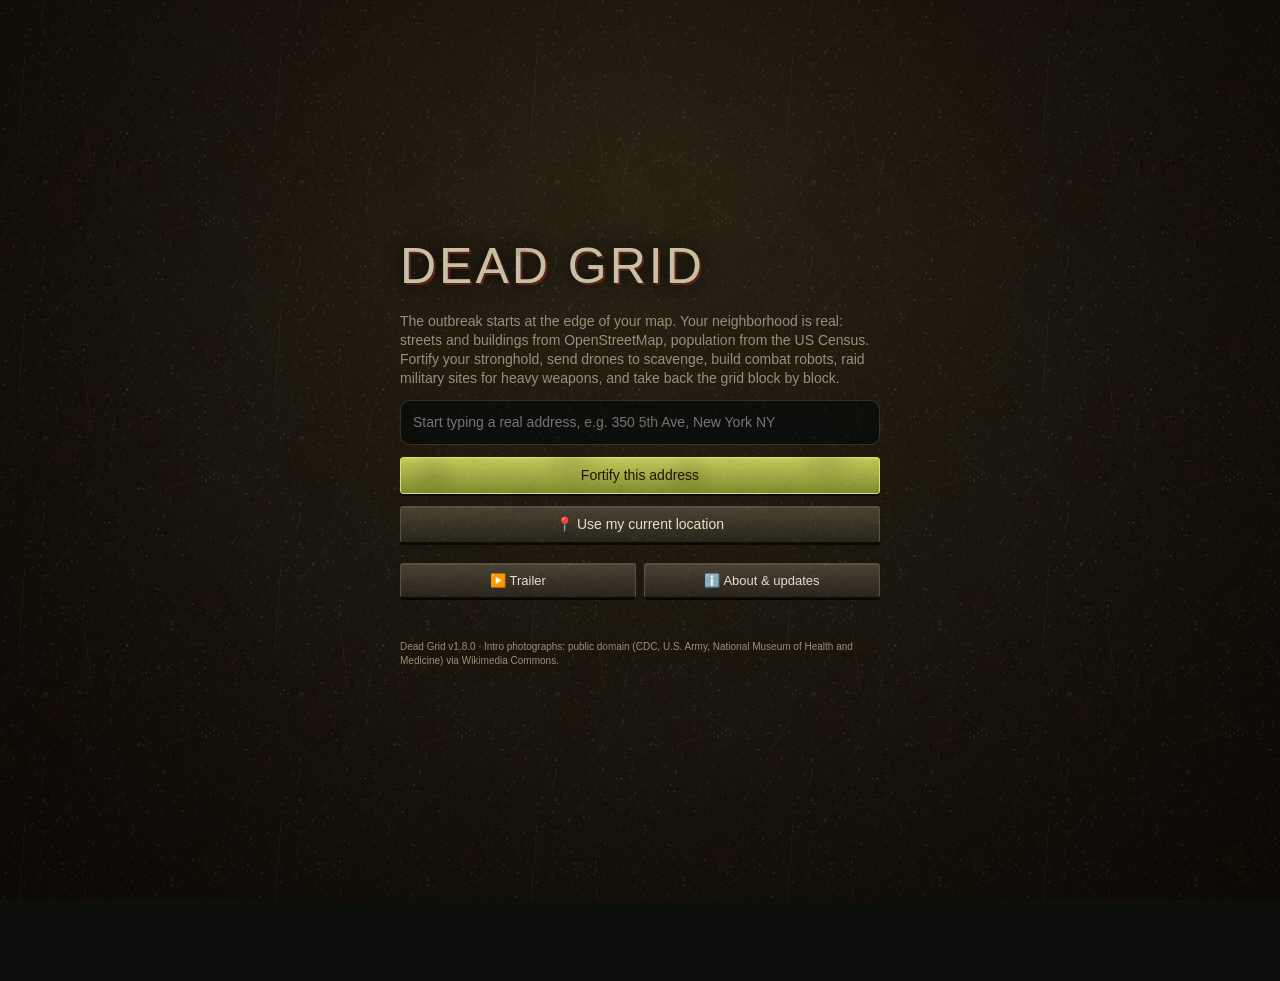
==== commit d03d57cc: "Site data for v1.8.0 Co-Authored-By: Claude Opus 5.5 <noreply@anthropic.com>" ====
--- a/docs/play/index.html
+++ b/docs/play/index.html
@@ -394,7 +394,7 @@
 
 <script>
 'use strict';
-const APP_VERSION = "1.7.0";
+const APP_VERSION = "1.8.0";
 const SAVE = 'deadgrid.save.v2';
 const CELL = 125, GRID = 5, RADIUS = 760, DAY = 360;
 const $ = id => document.getElementById(id);
@@ -1072,7 +1072,7 @@
   }
   const dx = tgt.x - z.x, dy = tgt.y - z.y, l = Math.hypot(dx, dy);
   const reach = tgt.lure ? 0 : d.ranged || (tgt.hq ? 15 : 5);
-  if (wallBlock(z, tgt, d, dt)) return;
+  if (!d.climb && wallBlock(z, tgt, d, dt)) return;
   if (l > reach) {
     z.wob += dt * 3;
     const s = z.spd * dt * (isNight() ? 1.15 : 1) * (S.camp.wx === 'snow' ? .75 : 1);
@@ -1135,7 +1135,7 @@
     hit(z, dmg, t);
     fx.push({ k: 'shot', a: { x: t.x, y: t.y, h: 2.5 }, b: z, t: t.type === 'sniper' ? .25 : .08, c: d.col });
   }
-  t.cd = d.rate * (d.power && overload ? 2 : 1);
+  t.cd = d.rate * (d.power && overload ? 2 : 1) * (t.unmanned ? 3 : 1);
 }
 
 // ================= world tick (1s) =================
@@ -1147,12 +1147,12 @@
     if (c.c) { next[key(i, j)] = Math.max(0, c.i - 1.5); continue; }
     const nmax = Math.max(0, ...neighbors(i, j).map(([a, b]) => cell(a, b).c ? 0 : cell(a, b).i));
     let v = c.i;
-    if (nmax > 25 && v < nmax) v += (nmax - v) * (.012 + .002 * S.wave);
-    if (v > 0) v += .08 + .02 * S.wave;
+    if (nmax > 50 && v < nmax) v += (nmax - v) * (.0005 + .00004 * Math.min(S.wave, 40));
+    if (v > 0 && v < 70) v += .0012 + .00012 * Math.min(S.wave, 40);
     next[key(i, j)] = Math.min(100, v);
   }
   for (const k in next) cell(...k.split(',').map(Number)).i = next[k];
-  for (const z of zombies) { const c = cellAt(z); if (c && c.c) c.i = Math.min(100, c.i + .4); }
+  for (const z of zombies) { const c = cellAt(z); if (c && c.c && !ZTYPES[z.t].human) c.i = Math.min(100, c.i + .05); }
   for (const [k, c] of Object.entries(S.cells)) if (c.c && c.i >= 60 && k !== '0,0') {
     const pl = (S.plots || {})[k]; if (pl && pl.hp > 0) { c.i = 45; pl.hp -= plotMax(pl) * .25; continue; }
     if (pl) delete S.plots[k];
@@ -2645,14 +2645,14 @@
     const mv = (tx, ty, s) => { const dx = tx - m.x, dy = ty - m.y, l = Math.hypot(dx, dy); if (l > .5) { m.x += dx / l * s * dt; m.y += dy / l * s * dt; m.wob += dt * 6; m.ang = Math.atan2(dy, dx); } return l; };
     if (S.alertT > 0 && z && !coward && Math.hypot(m.x, m.y) < 140) {
       const d = dist(m, z); m.ang = Math.atan2(z.y - m.y, z.x - m.x);
-      if (d > 20) mv(z.x, z.y, 4.2); else if (d < 8) mv(m.x * 2 - z.x, m.y * 2 - z.y, 4.6);
+      { const Gr = GEAR[p.gear || 'fists'].r; if (d > Math.max(2.5, Gr * .75)) mv(z.x, z.y, 4.2); else if (Gr > 8 && d < 8) mv(m.x * 2 - z.x, m.y * 2 - z.y, 4.6); }
       { const mr = Math.hypot(m.x, m.y), lim = wallRAt(Math.atan2(m.y, m.x)) - 2.5; if (mr > lim) { m.x *= lim / mr; m.y *= lim / mr; } }
       m.cd -= dt;
-      if (m.cd <= 0 && d < 26) {
-        const armed = S.res.ammo >= .3; if (armed) S.res.ammo -= .3;
-        hit(z, (armed ? 6 : 2) * (p.trait === 'marks' ? 1.6 : 1) * (1 + .1 * S.up.armory), null);
+      const G = GEAR[p.gear || 'fists'], gr = Math.max(G.r, 3.5); if (m.cd <= 0 && d < gr) {
+        const armed = S.res.ammo >= G.a; if (armed) S.res.ammo -= G.a;
+        hit(z, (armed ? G.d : 2) * (p.trait === 'marks' ? 1.6 : 1) * (1 + .1 * S.up.armory), null);
         fx.push({ k: 'shot', a: { x: m.x, y: m.y, h: 1.3 }, b: z, t: .07, c: '#ffe08a' }); m.fired = performance.now();
-        sfx('pistol', m.x, m.y); m.cd = armed ? .7 : 1.2; noise(m.x, m.y, 70, .2);
+        sfx(G.a ? 'pistol' : 'thud', m.x, m.y); m.cd = G.cd; if (G.a) noise(m.x, m.y, 70, .2); else fightFx(m.x, m.y, G.i || '🤜');
       }
     } else if (mv(0, 0, 4) < 3 && S.alertT <= 0) { p.out = false; militia.splice(militia.indexOf(m), 1); continue; }
     if (m.hp < p.hp) { p.hp = m.hp; if (Math.random() < .3) sfx('scream', m.x, m.y, .5); }
@@ -3058,6 +3058,7 @@
   const tile = (i, l, f, sub) => `<button class="tile" onclick="${f}"><b>${i}</b><span>${l}</span>${sub ? `<small>${sub}</small>` : ''}</button>`;
   openSheet(`<h3>☰ Command</h3><div class="tiles">
     ${tile('🏠', 'Base', 'baseSheet()', 'Upgrades')}
+    ${tile('🌍', 'The grid', 'worldSheet()', (S.wlog || []).length + ' events')}
     ${tile('🌱', 'Homestead', 'homesteadSheet()', homeOf('bed').length + ' beds')}
     ${tile('🎒', 'Stockpile', 'invSheet()', 'Inventory')}
     ${tile('🔸', 'Armory', 'armorySheet()', 'Craft')}
@@ -6593,6 +6594,161 @@
     ${p.story.length ? `<h4>Their story</h4>${p.story.slice(0, 6).map(e => `<div class="memo"><small>Day ${e.d}</small> ${e.i} ${e.t}</div>`).join('')}` : ''}</div>`);
 })(window.inspectP);
 worldTick = (o => () => { o(); if (S.t % 5 === 0 && S.rivals) for (const R of S.rivals) if (!R.dead) gangAI(R); if (S.t % 15 === 0) S.people.forEach(lifeOf); })(worldTick);
+
+
+// ================= the living world: see DESIGN-living-world.md =================
+function alarm(msg) { if (S.f.noAlarm) return; if (SP.v > 1) { SP.v = 1; syncSpd(); toast(`⏱ Slowed to 1×: ${msg}`); } }
+function world(icon, txt, big) { toast(`${icon} ${txt}`); feed(icon, txt); (S.wlog ||= []).unshift({ d: dayNo(), icon, txt }); if (S.wlog.length > 40) S.wlog.length = 40; if (big) alarm(txt.slice(0, 40)); }
+
+// ---------- 1. crews ----------
+const isGun = t => { const d = TOWERS[t.type]; return d.dmg && d.rate && !d.home && t.type !== 'spikes' && t.type !== 'shock' && (t.bp ?? 1) >= 1; };
+const crewCap = () => 4 + 2 * (S.camp.jobs.guard || 0) + Math.floor((S.camp.jobs.wallc || 0) / 2) + S.robots.filter(r => !r.broken && ['guard', 'heavy', 'warden'].includes(r.type)).length - (S.forts || []).length;
+function crewTick() { const g = S.towers.filter(isGun), cap = Math.max(0, crewCap()); g.sort((a, b) => Math.hypot(a.x, a.y) - Math.hypot(b.x, b.y)); g.forEach((t, i) => t.unmanned = i >= cap); S.unmanned = Math.max(0, g.length - cap); }
+TOWERS.sniper.range = 105; TOWERS.sniper.ammo = 1; TOWERS.sniper.dmg = 32; TOWERS.sniper.rate = 2.6;
+
+// ---------- 2. new weapons ----------
+Object.assign(TOWERS, {
+  gl: { name: 'Grenade Launcher', icon: '🎯', look: 'mortar', night: 4, cost: { scrap: 95, ammo: 10 }, range: 80, min: 15, dmg: 26, rate: 2, ammo: .8, splash: 14, hp: 90, col: '#90a060', desc: 'Lobs grenades into a crowd', fire: (t, z, dmg) => shells.push({ x: z.x, y: z.y, t: .7, dmg, r: 14, src: t }) },
+  mini: { name: 'Minigun', icon: '🌀', look: 'mg', night: 15, cost: { scrap: 170, elec: 6 }, range: 60, dmg: 5, rate: .07, ammo: .1, hp: 150, col: '#e0e0a0', desc: 'A wall of bullets. Empties your ammo' },
+  clay: { name: 'Claymore', icon: '💥', look: 'mine', cost: { scrap: 25, ammo: 6 }, range: 16, dmg: 70, rate: .1, hp: 15, col: '#70804a', desc: 'One blast down a cone, then gone', fire: (t, z, dmg) => { conePick(t, z, 22, .8).forEach(o => hit(o, dmg, t)); fx.push({ k: 'boom', x: t.x, y: t.y, r: 18, t: .4, c: '255,180,80' }); sfx('boom', t.x, t.y, .7); t.hp = 0; } },
+  tar: { name: 'Tar Pit', icon: '🛢️', look: 'mine', cost: { scrap: 30, fuel: 3 }, range: 16, dmg: .1, rate: .5, hp: 200, col: '#222', desc: 'Slows everything crossing it', quiet: true, fire: t => zombies.forEach(o => { if (dist(o, t) < 16) o.tarT = 1.2; }) },
+  flare: { name: 'Flare Mast', icon: '🚨', look: 'light', cost: { scrap: 35 }, range: 80, rate: 8, hp: 50, col: '#ff6a5a', desc: 'Reveals stalkers and pulls fire: nearby guns hit 15% harder', quiet: true, fire: t => fx.push({ k: 'ring', x: t.x, y: t.y, r: 30, t: .5 }) },
+});
+for (const k of ['gl', 'mini']) TOWERS[k].unlock = k;
+BUILD_CATS.find(c => c[0] === 'Defenses')[1].push('gl', 'mini');
+BUILD_CATS.find(c => c[0] === 'Barriers & lights')[1].push('clay', 'tar', 'flare');
+Object.assign(TOWER_H, { gl: .6, mini: 1.7, clay: 0, tar: 0, flare: 2.4 });
+const GEAR = { fists: { n: 'Bare hands', d: 2, r: 3, cd: 1, a: 0 }, bat: { n: 'Spiked bat', i: '🏏', d: 6, r: 3.5, cd: .9, a: 0, c: { scrap: 8 } }, machete: { n: 'Machete', i: '🗡️', d: 10, r: 3.5, cd: .8, a: 0, c: { scrap: 15 } }, pistol: { n: 'Pistol', i: '🔫', d: 6, r: 26, cd: .7, a: .3, c: { scrap: 20 } }, shotgun: { n: 'Shotgun', i: '💢', d: 16, r: 14, cd: 1.4, a: .6, c: { scrap: 40 } }, rifle: { n: 'Hunting rifle', i: '🎯', d: 16, r: 45, cd: 1.6, a: .5, c: { scrap: 55 } }, smg: { n: 'SMG', i: '🔥', d: 5, r: 24, cd: .22, a: .15, c: { scrap: 70, elec: 1 } } };
+function gearTick() { S.arms ||= {}; const G = Object.keys(GEAR).filter(k => k !== 'fists').sort((a, b) => GEAR[b].d / GEAR[b].cd - GEAR[a].d / GEAR[a].cd); const free = { ...S.arms }; for (const p of S.people.slice().sort((a, b) => (b.role === 'guard') - (a.role === 'guard'))) { const k = G.find(g => free[g] > 0); p.gear = k || 'fists'; if (k) free[k]--; } }
+window.craftGear = k => { if (!pay(GEAR[k].c)) return; (S.arms ||= {})[k] = (S.arms[k] || 0) + 1; gearTick(); armorySheet(); };
+armorySheet = (o => () => { o(); q$('#sheet').insertAdjacentHTML('beforeend', `<div style="padding:0 2px 12px"><h4>Hand weapons</h4><small style="color:var(--dim)">Guards get the best first. Anyone in a fight uses what they carry.</small>${Object.entries(GEAR).filter(([k]) => k !== 'fists').map(([k, g]) => `<div class="row"><div>${g.i} ${g.n} × ${(S.arms || {})[k] || 0}<small>${g.r > 5 ? g.r + ' m range' : 'Hand to hand, no ammo'} · hits for ${g.d}</small></div>${btn(fmtCost(g.c), `craftGear('${k}')`, !canPay(g.c))}</div>`).join('')}</div>`); })(armorySheet);
+
+// ---------- 3. new infected, night types, adaptation ----------
+Object.assign(ZTYPES, {
+  crawler: { hp: 16, spd: 6, dmg: 5, r: 2, col: '#b05a4a', h: .6 },
+  riot: { hp: 70, spd: 2.3, dmg: 9, r: 3.4, col: '#3a4a5a', h: 1.8, armor: .6 },
+  bloater: { hp: 60, spd: 1.8, dmg: 4, r: 5, col: '#8aa040', h: 1.9, blast: 1 },
+  screamer: { hp: 28, spd: 2.8, dmg: 3, r: 3, col: '#d0a0c0', h: 1.8, scream: 1 },
+  stalker: { hp: 34, spd: 4.2, dmg: 12, r: 2.8, col: '#50405a', h: 1.7, climb: 1 },
+  dog: { hp: 10, spd: 7.5, dmg: 6, r: 2, col: '#6a4a3a', h: .7 },
+  lobber: { hp: 75, spd: 2, dmg: 4, r: 3.6, col: '#a06a2a', h: 2, lob: 1, armor: .25 },
+});
+const NIGHTS = { normal: ['☠️', 'An ordinary night', []], swarm: ['🐜', 'Swarm night: fast, weak, everywhere', ['runner', 'crawler', 'crawler']], fog: ['🌫️', 'They\'re climbing tonight', ['stalker', 'stalker', 'walker']], bloat: ['🤢', 'Bloaters in the column. Keep them off the wall', ['bloater', 'walker', 'walker']], riot: ['🛡️', 'Armored dead: old riot police', ['riot', 'riot', 'walker']], choir: ['📢', 'Screamers are calling more', ['screamer', 'walker', 'runner']], blood: ['🩸', 'BLOOD MOON: everything, all at once', ['brute', 'runner', 'stalker', 'bloater', 'riot', 'crawler']] };
+const CLS = t => { const k = t && t.type; return !k ? null : ['sniper', 'harpoon', 'rail'].includes(k) ? 'precision' : ['mg', 'autoc', 'mini', 'cannon'].includes(k) ? 'spray' : ['mortar', 'rocket', 'flak', 'gl', 'clay'].includes(k) ? 'blast' : ['flamer', 'acid'].includes(k) ? 'burn' : ['tesla', 'shock'].includes(k) ? 'energy' : null; };
+const ADAPT = { precision: ['Skulls hardened against your snipers, and lobbers are shelling your guns', 'lobber'], spray: ['They\'re shrugging off small arms. Armored dead in the front', 'riot'], blast: ['They\'ve learned to spread out. Spitters and climbers now', 'stalker'], burn: ['They come wet and burning. Fire isn\'t stopping them', 'brute'], energy: ['Charge doesn\'t hold them now', 'crawler'] };
+zType = (o => () => { const nk = isNight() && NIGHTS[S.nightKind], r = Math.random(); if (S.adaptTo && r < (S.wave > 8 ? .2 : .1) && isNight()) { const a = ADAPT[S.adaptTo][1]; return a === 'lobber' && S.wave < 6 ? 'runner' : a; } if (nk && nk[2].length && r < .6) return pick(nk[2]); if (S.wave >= 3 && r < .05 + Math.min(.1, S.wave * .006)) return pick(['crawler', 'riot', 'bloater', 'screamer', 'lobber'].slice(0, Math.min(5, S.wave - 2))); return o(); })(zType);
+startWave = (o => () => {
+  const tot = Object.values(S.kb || {}).reduce((a, b) => a + b, 0), top = Object.entries(S.kb || {}).sort((a, b) => b[1] - a[1])[0]; S.adaptTo = tot > 12 && top && top[1] / tot > .45 ? top[0] : null; S.kb = {};
+  const w = S.wave, kinds = w < 3 ? ['normal'] : w < 6 ? ['normal', 'normal', 'swarm', 'riot'] : ['normal', 'swarm', 'fog', 'bloat', 'riot', 'choir']; S.nightKind = w > 5 && w % 10 === 0 ? 'blood' : pick(kinds);
+  o(); const N = NIGHTS[S.nightKind]; for (let i = waveQueue.length * Math.min(1.2, Math.max(0, (w - 4) * .07)) | 0; i > 0; i--) waveQueue.push('surge'); if (S.nightKind === 'blood') for (let i = waveQueue.length * .6 | 0; i > 0; i--) waveQueue.push('surge');
+  if (S.nightKind !== 'normal') { toast(`${N[0]} ${N[1]}`); radio('Lookout', N[1] + '.'); if (S.nightKind === 'blood') alarm('blood moon'); }
+  if (S.adaptTo) { toast(`🧬 ${ADAPT[S.adaptTo][0]}`); feed('🧬', ADAPT[S.adaptTo][0]); radio('Doc Reyes', ADAPT[S.adaptTo][0] + '. Mix up your guns.'); }
+})(startWave);
+hit = (o => (z, d, s) => {
+  const zt = ZTYPES[z.t], cl = CLS(s); let m = 1; if (cl && cl === S.adaptTo) m *= .65; if (zt.armor && (cl === 'spray' || cl == null)) m *= 1 - zt.armor; if (s && S.towers.some(q => q.type === 'flare' && (q.bp ?? 1) >= 1 && dist(q, s) < 80)) m *= 1.15;
+  const was = z.dead; o(z, d * m, s);
+  if (z.dead && !was) { const ic = cellAt(z); if (ic && !zt.human) ic.i = Math.max(0, ic.i - .25); if (cl) (S.kb ||= {})[cl] = (S.kb[cl] || 0) + 1; if (zt.blast) { fx.push({ k: 'boom', x: z.x, y: z.y, r: 16, t: .5, c: '150,190,60' }); sfx('boom', z.x, z.y, .6); for (const t of S.towers) if (dist(t, z) < 12) t.hp -= 40; const i = segAt(z.x, z.y); if (Math.abs(Math.hypot(z.x, z.y) - wallRAt(Math.atan2(z.y, z.x))) < 10) S.wall.segs[i] = Math.max(0, S.wall.segs[i] - 45); zombies.forEach(q => { if (q !== z && dist(q, z) < 8) o(q, 20); }); } }
+})(hit);
+drawZombieTop = (o => (c, x, y, s, z, night) => { o(c, x, y, s, z, night); const k = ZTYPES[z.t]; if (k.lob || k.armor || k.blast || k.scream || k.climb || z.t === 'crawler' || z.t === 'dog') { c.fillStyle = k.col; c.globalAlpha = .75; c.beginPath(); c.arc(x, y, s * (k.blast ? 1.35 : .8), 0, 7); c.fill(); c.globalAlpha = 1; if (k.scream) { c.strokeStyle = 'rgba(230,180,220,.6)'; c.beginPath(); c.arc(x, y, s * (1.5 + (performance.now() / 300 % 1.5)), 0, 7); c.stroke(); } } })(drawZombieTop);
+
+// ---------- 4. three-way combat, firefights, hand to hand ----------
+const hurtP = (p, n, by) => { p.hp -= n; if (p.hp <= 0 && S.people.includes(p)) killPerson(p, by); };
+function fightFx(x, y, s) { if (Math.random() < .5) fx.push({ k: 'txt', x: x + rnd(-1, 1), y: y + rnd(-1, 1), s, t: .5 }); sfx('thud', x, y, .4); }
+function enemyOf(z, range) { let best = null, bd = range; const tk = (o, kind) => { const d = dist(z, o); if (d < bd) { bd = d; best = { o, kind, d }; } }; for (const q of zombies) if (!ZTYPES[q.t].human && !q.dead) tk(q, 'z'); for (const m of militia) tk(m, 'm'); for (const r of S.robots) if (!r.broken) tk(r, 'r'); for (const p of S.people) if (!p.out && !p.inside && p.wx != null) { const d = Math.hypot(p.wx - z.x, p.wy - z.y); if (d < bd) { bd = d; best = { o: p, kind: 'p', d }; } } return best; }
+function strike(z, e, n) { const o = e.o; if (e.kind === 'z') hit(o, n); else if (e.kind === 'm') o.hp -= n; else if (e.kind === 'r') o.hp -= n; else { hurtP(o, n, 'was killed by raiders'); if (S.t - (S.hurtMsg || -99) > 20) { S.hurtMsg = S.t; toast(`🩸 Raiders are on ${fn(o)}!`); alarm('raiders inside'); } } }
+zombieThink = (o => (z, dt) => {
+  const d = ZTYPES[z.t]; if (z.freeze > 0) return o(z, dt); if (z.tarT > 0) { z.tarT -= dt; dt *= .35; }
+  if (d.human && !z.flee) {
+    z.brole ||= pick(['rifle', 'rifle', 'rifle', 'rush', 'rush', 'molotov', 'loot']); z.scan = (z.scan || 0) - dt;
+    if (z.scan <= 0) { z.scan = .4; z.foe = enemyOf(z, z.brole === 'rush' ? 34 : 28); }
+    const e = z.foe, alive = e && (e.kind === 'z' ? !e.o.dead : e.kind === 'p' ? S.people.includes(e.o) : e.o.hp > 0);
+    if (z.brole === 'molotov' && (z.mcd = (z.mcd || 3) - dt) <= 0) { const t = S.towers.filter(t => !TOWERS[t.type].home && dist(t, z) < 26)[0]; if (t) { z.mcd = 6; t.hp -= 30; fx.push({ k: 'flame', a: { x: z.x, y: z.y, h: 1.5 }, b: t, t: .5, c: '#ff8030' }); sfx('flamer', t.x, t.y, .5); } }
+    if (alive && z.brole !== 'loot') {
+      const ex = e.kind === 'p' ? e.o.wx : e.o.x, ey = e.kind === 'p' ? e.o.wy : e.o.y, dx = ex - z.x, dy = ey - z.y, l = Math.hypot(dx, dy) || 1; z.ang = Math.atan2(dy, dx); z.wob += dt * 3; z.cd -= dt;
+      const melee = z.brole === 'rush' || l < 3.5, want = melee ? 2.5 : 22;
+      if (!wallBlock(z, { x: ex, y: ey }, d, dt)) { if (l > want) { z.x += dx / l * z.spd * dt; z.y += dy / l * z.spd * dt; } else if (!melee) { z.x += -dy / l * z.spd * .4 * dt * Math.sin(z.wob * .3); z.y += dx / l * z.spd * .4 * dt * Math.sin(z.wob * .3); } }
+      if (z.cd <= 0) { if (melee && l < 3.5) { z.cd = .9; strike(z, { ...e }, 11); fightFx(z.x, z.y, '🤜'); } else if (!melee && l < 30) { z.cd = 1.3; fx.push({ k: 'shot', a: { x: z.x, y: z.y, h: 1.5 }, b: { x: ex, y: ey }, t: .12, c: '#ffe08a' }); sfx('pistol', z.x, z.y, .5); if (Math.random() < .5) strike(z, { ...e }, 8); } }
+      if (d.human && (z.hp < z.max * .35 || (z.life = (z.life ?? 150) - dt) <= 0)) z.flee = true; return;
+    }
+  } else if (!d.human && !z.flee) {
+    // the dead go for bandits too
+    z.hs = (z.hs || 0) - dt; if (z.hs <= 0) { z.hs = .6; z.prey = zombies.find(q => ZTYPES[q.t].human && !q.dead && dist(q, z) < 16) || null; }
+    if (z.prey && !z.prey.dead && !z.prey.gone) { const q = z.prey, dx = q.x - z.x, dy = q.y - z.y, l = Math.hypot(dx, dy) || 1; z.ang = Math.atan2(dy, dx); z.wob += dt * 3; if (l > 2.5) { z.x += dx / l * z.spd * dt; z.y += dy / l * z.spd * dt; } else if ((z.cd -= dt) <= 0) { z.cd = 1; hit(q, d.dmg); fightFx(q.x, q.y, '🩸'); } return; }
+    if (d.lob) { const gun = S.towers.filter(t => !TOWERS[t.type].home && t.hp > 0).sort((a, b) => dist(a, z) - dist(b, z))[0], dg = gun ? dist(gun, z) : 1e9; if (gun && dg < 85) { z.ang = Math.atan2(gun.y - z.y, gun.x - z.x); if ((z.cd -= dt) <= 0) { z.cd = 6; gun.hp -= 13; S.towers.forEach(t => { if (t !== gun && dist(t, gun) < 7) t.hp -= 5; }); fx.push({ k: 'flame', a: { x: z.x, y: z.y, h: 3 }, b: gun, t: .5, c: '#c08a30' }); fx.push({ k: 'boom', x: gun.x, y: gun.y, r: 7, t: .35, c: '190,140,50' }); sfx('splat', gun.x, gun.y, .7); if (S.t - (S.lobMsg || -99) > 45) { S.lobMsg = S.t; toast('💥 Lobbers are shelling your guns from out past the wall'); } } return; } }
+    if (d.scream) { const r = Math.hypot(z.x, z.y); if (r < wallR() + 55) { if ((z.sc2 = (z.sc2 ?? 5) - dt) <= 0) { z.sc2 = 7; for (let i = 0; i < 2; i++) { const a = rnd(0, 6.28); spawnZombie('at', z.x + Math.cos(a) * 30, z.y + Math.sin(a) * 30, 'walker'); zombies[zombies.length - 1].wave = true; } noise(z.x, z.y, 160, 3); sfx('groan', z.x, z.y, .8); } return; } }
+    if (d.climb && Math.hypot(z.x, z.y) < wallR() + 6) { const t = S.people.filter(p => !p.out && !p.inside && p.wx != null).sort((a, b) => Math.hypot(a.wx - z.x, a.wy - z.y) - Math.hypot(b.wx - z.x, b.wy - z.y))[0]; if (t) { const dx = t.wx - z.x, dy = t.wy - z.y, l = Math.hypot(dx, dy) || 1; z.x += dx / l * z.spd * dt; z.y += dy / l * z.spd * dt; z.ang = Math.atan2(dy, dx); if (l < 2.5 && (z.cd -= dt) <= 0) { z.cd = 1; hurtP(t, d.dmg, 'was dragged down by a stalker'); fightFx(z.x, z.y, '🩸'); if (S.t - (S.stalkMsg || -99) > 25) { S.stalkMsg = S.t; toast(`🕷️ A stalker got over the wall and has ${fn(t)}!`); alarm('stalker inside'); } } return; } }
+  }
+  o(z, dt);
+})(zombieThink);
+// anyone reached fights back with what they carry; guards use their gear at range
+function brawlTick(dt) {
+  for (const p of S.people) { if (p.out || p.inside || p.wx == null) continue; p.mcd = (p.mcd || 0) - dt; if (p.mcd > 0) continue; const z = zombies.find(q => Math.hypot(q.x - p.wx, q.y - p.wy) < 3.5 && !q.dead); if (!z) continue; if (p.trait === 'coward' && Math.random() < .5) { p.mcd = 1; continue; } const g = GEAR[p.gear || 'fists']; p.mcd = Math.max(.8, g.cd); hit(z, Math.max(g.d * .8, 3) * (p.trait === 'tough' ? 1.4 : 1)); speak(p, g.i || '🤜'); fightFx(p.wx, p.wy, g.i || '🤜'); }
+}
+
+// ---------- 5. smarter gangs ----------
+launchRaid = (o => (R, hq) => { R.lastRaid = { t: S.t, n: fighters(R).length }; o(R, hq); const team = zombies.filter(z => z.gang === R && z.life === 150 && !z.aimed); if (hq || !team.some(z => z.plot)) { let i = 0, lo = 1e9; S.wall.segs.forEach((v, n) => { if (v < lo) { lo = v; i = n; } }); const a = (i + .5) * SEG_A; team.forEach(z => { z.aimed = 1; if (!z.plot) { const r = Math.hypot(z.x, z.y); z.x = Math.cos(a) * r + rnd(-10, 10); z.y = Math.sin(a) * r + rnd(-10, 10); } }); } })(launchRaid);
+const _rd = raiderDied; raiderDied = z => { _rd(z); if (z.gang) { z.gang.grudge = (z.gang.grudge || 0) + 1; z.gang.war = Math.max(30, (z.gang.war || 120) - 12); } };
+// gang vs gang, and the horde hits camps
+function gangClash(A, B) { const a = A.folk.length, b = B.folk.length; if (a < 3 || b < 3) return; const la = 1 + (Math.random() * b * .35 | 0), lb = 1 + (Math.random() * a * .35 | 0); A.folk.splice(0, la); B.folk.splice(0, lb); const w = a - la >= b - lb ? A : B, l = w === A ? B : A, gain = Math.round(l.stock * .4); l.stock -= gain; w.stock += gain; world('⚔️', `${A.n} and ${B.n} fought in the streets. ${w.n} came out on top and took their stores`); if (!l.folk.length) { l.dead = true; world('🏴', `${l.n} is gone, wiped out by ${w.n}`); } }
+
+// ---------- 6. buildings remember; you can hold them ----------
+function bstate(b) { const k = bKey(b); return (S.bs ||= {})[k] || { l: b.kind === 'shed' ? .3 : .55 + .45 * Math.abs(Math.sin(b.x * 12.9 + b.y * 78.2)), s: 0 }; }
+function nearestB(x, y, r) { let best = null, bd = r; for (const b of buildings) { const d = Math.abs(b.x - x) + Math.abs(b.y - y); if (d < bd && b.poly) { bd = d; best = b; } } return best; }
+deplete = (o => (x, y, f) => { o(x, y, f); const b = nearestB(x, y, 40); if (b) { const st = bstate(b); st.l *= .35; st.s = 1; S.bs[bKey(b)] = st; } })(deplete);
+const LOOTKIND = { house: ['food', 'water', 'scrap', 'meds'], apt: ['food', 'water', 'meds', 'scrap'], com: ['scrap', 'ammo', 'elec', 'fuel', 'food'], shed: ['scrap', 'fuel'] };
+window.searchB = k => { const b = buildings.find(x => bKey(x) === k); if (!b) return; pois.push({ id: 'b' + k, ev: true, x: b.x, y: b.y, type: pick(LOOTKIND[b.kind] || LOOTKIND.house), icon: '🔎', name: 'marked building', loot: 1 }); toast('🔎 Marked. The next free drone will search it.'); closeSheet(); };
+window.fortify = k => { const b = buildings.find(x => bKey(x) === k), c = { scrap: 60 + Math.round(b.area / 6), ammo: 10 }; if (!pay(c)) return; (S.forts ||= []).push({ k, x: b.x, y: b.y, hp: 200 + b.area * .4, max: 200 + b.area * .4, cd: 0 }); noise(b.x, b.y, 90, 3); sfx('build', b.x, b.y); toast('🏰 Boarded up and garrisoned. It takes one gun crew.'); feed('🏰', 'Fortified a building'); bldSheet(b); };
+window.unfort = k => { S.forts = S.forts.filter(f => f.k !== k); closeSheet(); };
+const fortAt = (i, j) => (S.forts || []).some(f => { const [a, b] = cellOf(f.x, f.y); return a === i && b === j; });
+bldSheet = (o => b => { o(b); const st = bstate(b), k = bKey(b), own = (cellAt(b) || {}).c, f = (S.forts || []).find(q => q.k === k), c = { scrap: 60 + Math.round(b.area / 6), ammo: 10 };
+  const line = st.l < .15 ? '❌ Picked clean. Nothing left worth the trip.' : st.s ? `〰️ Searched, but ${st.l > .4 ? 'there may be more' : 'not much left'}.` : st.l > .7 ? '🟢 Untouched. Looks promising.' : '🟢 Nobody has been through here yet.';
+  q$('#sheet h3').insertAdjacentHTML('afterend', `<div class="row"><div>Scavenging<small>${line}</small></div>${st.l >= .15 ? btn('🔎 Search', `searchB('${k}')`) : ''}</div>${f ? `<div class="row" style="display:block"><b>🏰 Fortified</b><small>Shoots anything within 45 m. Holds this block. ${Math.round(f.hp)}/${Math.round(f.max)}</small><div class="chips">${btn('Abandon', `unfort('${k}')`)}</div></div>` : own && b !== hqB ? `<div class="row"><div>🏰 Fortify and garrison<small>Boards, sandbags, a gun in the window. Anchors this block and takes one gun crew.</small></div>${btn(fmtCost(c), `fortify('${k}')`, !canPay(c))}</div>` : ''}`); })(bldSheet);
+function fortTick() { for (const f of S.forts || []) { if (f.hp <= 0) continue; if ((f.cd -= 1) <= 0 && S.res.ammo > .5) { const z = zombies.filter(z => dist(z, f) < 45).sort((a, b) => dist(a, f) - dist(b, f))[0]; if (z) { f.cd = 1; S.res.ammo -= .4; hit(z, 14); fx.push({ k: 'shot', a: { x: f.x, y: f.y, h: 3 }, b: z, t: .1, c: '#ffe08a' }); sfx('mg', f.x, f.y, .4); } } let n = 0; for (const z of zombies) if (dist(z, f) < 10) { n++; if (n > 8) break; f.hp -= ZTYPES[z.t].dmg * .25; } if (!isNight() && !n && f.hp < f.max && S.res.scrap > 2) { f.hp = Math.min(f.max, f.hp + .8); S.res.scrap -= .04; } if (f.hp <= 0) world('🔥', 'A fortified building fell', true); } S.forts = (S.forts || []).filter(f => f.hp > 0); }
+
+// ---------- 7. land produces what's on it ----------
+const anchored = (i, j, k) => (i === 0 && j === 0) || (S.plots || {})[k] || fortAt(i, j) || S.towers.some(t => { const [a, b] = cellOf(t.x, t.y); return a === i && b === j && !TOWERS[t.type].home; });
+function blockTick() { if (S.t % 30) return; for (const [k, c] of Object.entries(S.cells)) { if (!c.c) continue; const [i, j] = k.split(',').map(Number), m = anchored(i, j, k) ? 1 : .5; for (const p of pois) { if (p.ev || !RES[p.type]) continue; const [a, b] = cellOf(p.x, p.y); if (a === i && b === j) give({ [p.type]: { food: .9, water: 1.2, meds: .22, fuel: .4, scrap: 2, ammo: 1.2, elec: .15 }[p.type] * m * depOf(p.x, p.y) }); } } }
+cellSheet = (o => (i, j) => { o(i, j); const c = cell(i, j), k = key(i, j), ps = pois.filter(p => { const [a, b] = cellOf(p.x, p.y); return a === i && b === j && !p.ev && RES[p.type]; }), kinds = [...new Set(ps.map(p => p.type))];
+  q$('#sheet h3').insertAdjacentHTML('afterend', `<div class="row"><div>${c.c ? 'Produces while held' : 'Would produce if held'}<small>${kinds.map(t => RES[t] + ' ' + RES_NAME[t]).join(', ') || 'Nothing special on this block'}${c.c && !anchored(i, j, k) ? ' · <b style="color:var(--amb)">Half rate: anchor it with an outpost, gun or fortified building</b>' : ''}${c.gang != null && S.rivals[c.gang] && !S.rivals[c.gang].dead && !c.c ? ` · Held by ${S.rivals[c.gang].n}` : ''}</small></div></div>`); })(cellSheet);
+claimWhy = (o => (i, j) => { const c = cell(i, j); if (!c.c && c.gang != null && S.t < (c.gangT || 0) && S.rivals[c.gang] && !S.rivals[c.gang].dead) return `${S.rivals[c.gang].n} holds it for now`; return o(i, j); })(claimWhy);
+
+// ---------- 8. the director: the world moves on without you ----------
+const EVENTS = {
+  migration() { const a = rnd(0, 6.28), n = 25 + S.wave * 2, x = Math.cos(a) * 620, y = Math.sin(a) * 620, off = rnd(-180, 180); for (let i = 0; i < n; i++) { spawnZombie('at', x + rnd(-30, 30), y + rnd(-30, 30)); const z = zombies[zombies.length - 1]; z.lure = { x: -x + off, y: -y + off }; z.lureT = 170; z.wave = true; } world('🧟', `A horde of ${n} is migrating across the grid from the ${DIRS[Math.round(a / (Math.PI / 4)) % 8]}`, true); },
+  war() { const g = (S.rivals || []).filter(R => !R.dead && R.folk && R.folk.length > 2); if (g.length >= 2) gangClash(g[0], pick(g.slice(1))); else return false; },
+  crash() { const a = rnd(0, 6.28), d = rnd(180, 380), x = Math.cos(a) * d, y = Math.sin(a) * d, id = 'crash' + S.t; pois.push({ id, ev: true, x, y, type: 'drop', icon: '✈️', name: 'crashed supply plane', loot: 1 }); world('✈️', `A supply plane went down ${Math.round(d)} m out. Everyone saw it`, true); S.crash = { id, at: S.t + 70, g: pick((S.rivals || []).filter(R => !R.dead)) }; },
+  fire() { const b = pick(buildings.filter(b => b.poly && b !== hqB && Math.hypot(b.x, b.y) < 400)); if (!b) return false; (S.fires ||= []).push({ k: bKey(b), x: b.x, y: b.y, t: 60 }); world('🔥', 'A building caught fire. In this wind it could spread'); },
+  strike() { const cs = Object.entries(S.cells).filter(([, c]) => c.i > 40 && !c.c); if (!cs.length) return false; const [k, c] = pick(cs), [i, j] = k.split(',').map(Number); c.i = Math.max(0, c.i - 60); for (let n = 0; n < 6; n++) setTimeout(() => { if (S) { fx.push({ k: 'boom', x: i * CELL + rnd(-50, 50), y: j * CELL + rnd(-50, 50), r: 40, t: .8, c: '255,150,60' }); sfx('boom', i * CELL, j * CELL, .8); } }, n * 350); zombies.forEach(z => { const [a, b] = cellOf(z.x, z.y); if (a === i && b === j) hit(z, 200); }); for (const R of S.rivals || []) for (const cp of R.camps || []) { const [a, b] = cellOf(cp.x, cp.y); if (a === i && b === j) { cp.hp -= 120; if (R.folk) R.folk.splice(0, 3); } } world('🛩️', `Jets from nowhere bombed block ${k}. Who is still flying?`); },
+  plague() { const g = pick((S.rivals || []).filter(R => !R.dead && R.folk && R.folk.length > 3)); if (!g) return false; const n = 2 + (g.folk.length * .3 | 0), c = g.camps[0]; g.folk.splice(0, n); for (let i = 0; i < n * 3; i++) spawnZombie('at', c.x + rnd(-20, 20), c.y + rnd(-20, 20)); world('☣️', `Someone turned inside the ${g.n} camp. ${n} of them are gone`); },
+  refugees() { const a = rnd(0, 6.28), x = Math.cos(a) * 230, y = Math.sin(a) * 230; for (let i = 0; i < 10 + S.wave; i++) { spawnZombie('at', x + rnd(-40, 40), y + rnd(-40, 40), pick(['runner', 'walker'])); zombies[zombies.length - 1].wave = true; } S.nextVisit = 1; world('🏃', 'People are running for your gate with the dead right behind them', true); },
+  dogs() { const a = rnd(0, 6.28); for (let i = 0; i < 6 + S.wave / 2; i++) { spawnZombie('at', Math.cos(a) * 200 + rnd(-15, 15), Math.sin(a) * 200 + rnd(-15, 15), 'dog'); zombies[zombies.length - 1].wave = true; } world('🐕', 'A pack of infected dogs is hunting in broad daylight', true); },
+};
+function directorTick() {
+  S.dirT = (S.dirT ?? 90) - 1;
+  if (S.dirT <= 0) { S.dirT = rnd(110, 230); const k = Object.keys(EVENTS).filter(k => k !== S.lastEv && (k !== 'dogs' || !isNight())); const e = pick(k); if (EVENTS[e]() !== false) S.lastEv = e; }
+  if (S.crash && S.t >= S.crash.at) { const p = pois.find(q => q.id === S.crash.id); if (p && S.crash.g) { p.loot = 0; S.crash.g.stock += 40; world(S.crash.g.i, `${S.crash.g.n} got to the crash site first`); } S.crash = null; }
+  for (const f of S.fires || []) { f.t -= S.camp.wx === 'rain' ? 4 : 1; const st = bstate({ x: f.x, y: f.y, kind: 'house' }); st.l = 0; st.s = 1; S.bs[f.k] = st; for (const t of S.towers) if (dist(t, f) < 14) t.hp -= 1.5; zombies.forEach(z => { if (dist(z, f) < 12) hit(z, 3); }); if (f.t > 15 && (S.fires.length < 7) && Math.random() < .012) { const n = buildings.find(b => b.poly && b !== hqB && dist(b, f) < 38 && dist(b, f) > 4 && !S.fires.some(q => q.k === bKey(b))); if (n) S.fires.push({ k: bKey(n), x: n.x, y: n.y, t: 60 }); } }
+  if (S.fires) S.fires = S.fires.filter(f => f.t > 0);
+}
+// raids that overrun an outpost seize the block
+function seizeTick() { for (const [k, p] of Object.entries(S.plots || {})) if (p.hp <= 0 && !p.seized) { const z = zombies.find(z => z.plot === k && z.gang) || zombies.find(z => z.gang && dist(z, plotXY(k)) < 40); if (!z) continue; const c = S.cells[k]; if (!c || k === '0,0') continue; p.seized = 1; c.c = false; c.gang = z.gang.id; c.gangT = S.t + 240; delete S.plots[k]; S.towers = S.towers.filter(t => { const [a, b] = cellOf(t.x, t.y); return key(a, b) !== k; }); world(z.gang.i, `${z.gang.n} seized block ${k}. They'll hold it until you make them leave`, true); } }
+
+// ---------- 9. drawing: paint on buildings, smoke, forts ----------
+drawOcc = (o => (c, P, k, now) => {
+  o(c, P, k, now);
+  if (map.getZoom() >= 16.4 && S.bs) for (const b of buildings) { if (!b.poly || b === hqB) continue; const [x, y] = P(b.x, b.y); if (x < 0 || y < 0 || x > innerWidth || y > innerHeight) continue; const st = S.bs[bKey(b)], u = Math.max(4, k * 2.2), ly = y - b.h * k * .55;
+    if (!st) { c.fillStyle = 'rgba(155,225,93,.55)'; c.beginPath(); c.arc(x, ly, Math.max(1.5, u * .28), 0, 7); c.fill(); continue; }
+    if (st.l < .15) { c.strokeStyle = 'rgba(210,50,30,.9)'; c.lineWidth = Math.max(1.5, u * .35); c.beginPath(); c.moveTo(x - u, ly - u); c.lineTo(x + u, ly + u); c.moveTo(x + u, ly - u); c.lineTo(x - u, ly + u); c.stroke(); }
+    else { c.strokeStyle = 'rgba(230,190,50,.9)'; c.lineWidth = Math.max(1.5, u * .3); c.beginPath(); c.moveTo(x - u, ly + u * .7); c.lineTo(x + u, ly - u * .7); c.stroke(); } }
+  for (const f of S.forts || []) { const [x, y] = P(f.x, f.y), w = 26; c.font = '14px system-ui'; c.textAlign = 'center'; c.fillText('🏰', x, y - 16); c.fillStyle = '#000a'; c.fillRect(x - w / 2, y - 8, w, 3); c.fillStyle = '#9be15d'; c.fillRect(x - w / 2, y - 8, w * f.hp / f.max, 3); }
+  for (const f of S.fires || []) { const [x, y] = P(f.x, f.y), u = Math.max(6, k * 4); for (let i = 0; i < 5; i++) { const a = now / 130 + i * 1.4, fl = .6 + .4 * Math.sin(a * 2); c.fillStyle = `rgba(255,${100 + 90 * fl | 0},30,.8)`; c.beginPath(); c.arc(x + Math.sin(a) * u * .8, y - u * .3 - i * u * .25, u * .4 * fl, 0, 7); c.fill(); const s = (now / 1400 + i / 5) % 1; c.fillStyle = `rgba(50,45,40,${.4 * (1 - s)})`; c.beginPath(); c.arc(x + s * u * 2, y - u - s * u * 6, u * (.4 + s), 0, 7); c.fill(); } }
+  for (const [ck, cl] of Object.entries(S.cells)) if (!cl.c && cl.gang != null && S.t < (cl.gangT || 0)) { const [i, j] = ck.split(',').map(Number), [x, y] = P(i * CELL - CELL / 2, j * CELL + CELL / 2), s = CELL * k; c.strokeStyle = 'rgba(208,69,58,.7)'; c.setLineDash([4, 8]); c.lineWidth = 2; c.strokeRect(x, y, s, s); c.setLineDash([]); }
+  for (const t of S.towers) if (t.unmanned) { const [x, y] = P(t.x, t.y); c.font = '10px system-ui'; c.textAlign = 'center'; c.fillText('👤', x + 8, y - 12); }
+})(drawOcc);
+window.worldSheet = () => openSheet(`<h3>🌍 The grid</h3><p class="explain">Things happen out there whether you're watching or not.</p><div class="row"><div>Gun crews<small>${S.unmanned ? `<b style="color:var(--amb)">${S.unmanned} guns unmanned, firing at a third of their speed.</b> Assign more guards.` : 'Every gun is manned.'} 2 per guard, 1 per 2 wall crew, 1 per fighting robot, 4 free.</small></div><b>${Math.max(0, crewCap())}</b></div>${S.adaptTo ? `<div class="row"><div>🧬 Horde adapted to your ${S.adaptTo} weapons<small>Mix up your guns to break it.</small></div></div>` : ''}<div class="row"><div>Slow down for big events<small>Drops 4× to 1× when something serious happens</small></div>${btn(S.f.noAlarm ? 'OFF' : 'ON', 'S.f.noAlarm=!S.f.noAlarm;worldSheet()')}</div><h4>What's been happening</h4>${(S.wlog || []).map(e => `<div class="memo"><small>Day ${e.d}</small> ${e.icon} ${e.txt}</div>`).join('') || '<small style="color:var(--dim)">Quiet, so far.</small>'}`, worldSheet);
+alertList = (o => () => { const A = o(); if (S.unmanned) A.push({ pri: 60, icon: '👤', text: `${S.unmanned} guns unmanned`, act: "survTab('jobs')" }); return A.sort((a, b) => b.pri - a.pri).slice(0, 3); })(alertList);
+loopBody = (o => now => { o(now); if (S && S.people && speed) brawlTick(.05 * speed); })(loopBody);
+worldTick = (o => () => { o(); crewTick(); gearTick(); fortTick(); blockTick(); directorTick(); seizeTick(); if (S.t % 5 === 0) for (const R of S.rivals || []) { for (const cp of R.camps || []) if (!cp.snap) { cp.snap = 1; const b = nearestB(cp.x, cp.y, 90); if (b) { cp.x = b.x + 14; cp.y = b.y + 14; } } } })(worldTick);
 
 // ================= radio =================
 function radio(from, msg) {
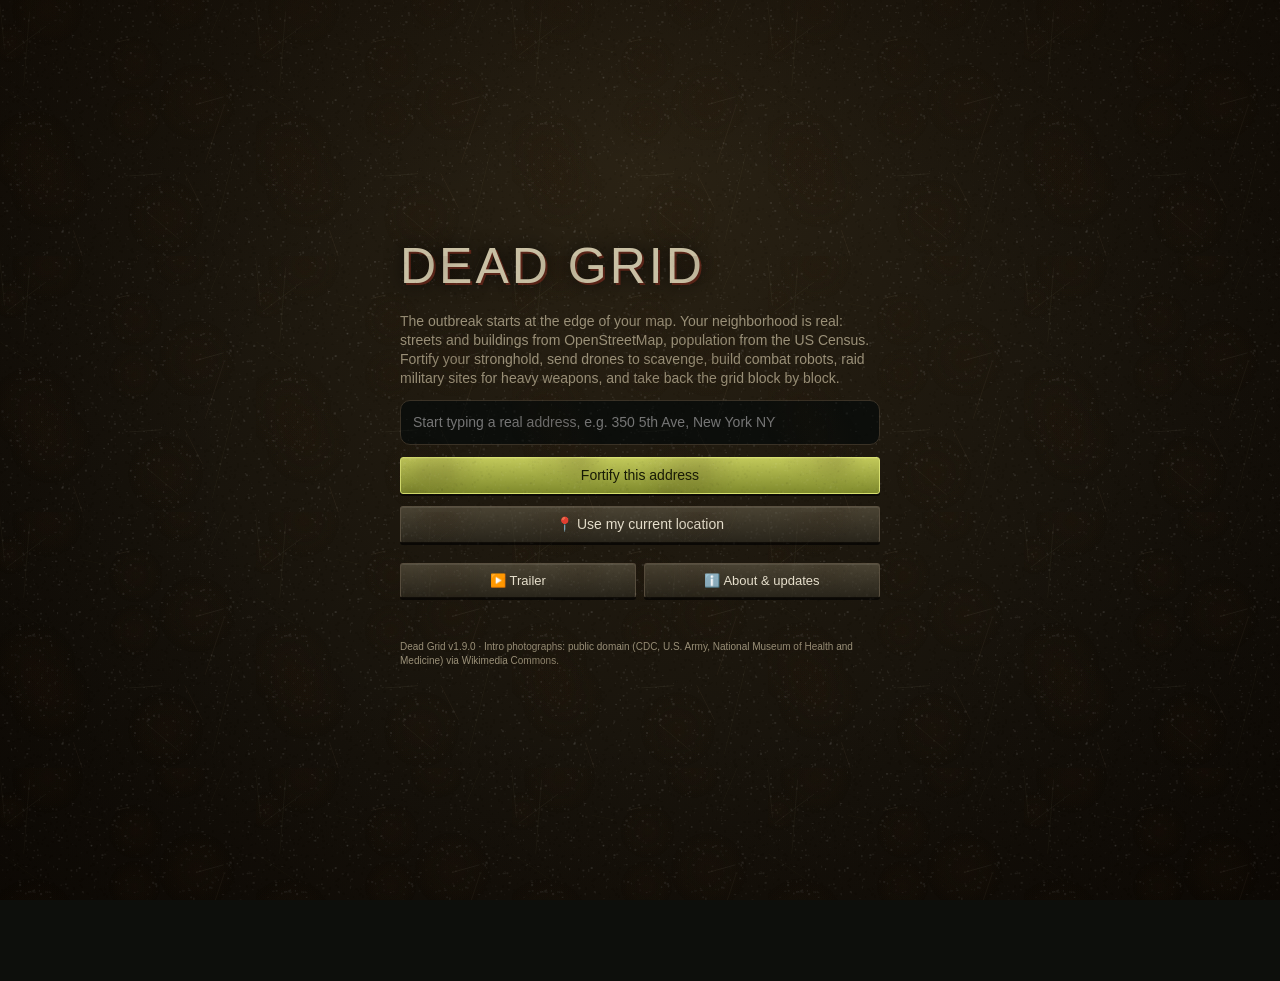
==== commit d7afa7e6: "Site data for v1.9.0 Co-Authored-By: Claude Opus 5.5 <noreply@anthropic.com>" ====
--- a/docs/play/index.html
+++ b/docs/play/index.html
@@ -157,6 +157,8 @@
 .persona,.lifebox .row{border-radius:3px!important}
 .perk{display:inline-block;font:700 11px system-ui;padding:2px 7px;background:#c9a23a;color:#1a1408;border-radius:2px;transform:rotate(-1deg)}
 .facestrip{display:flex;flex-wrap:wrap;gap:4px;margin-top:6px}.facestrip img{width:38px;height:38px;border:1px solid #5a4c34}
+.skgrid{display:grid;grid-template-columns:1fr 1fr;gap:3px 10px;margin-top:4px}.skgrid span{font-size:11px;color:var(--dim)}.skgrid i{display:block;height:4px;background:#0006}.skgrid b{display:block;height:100%;background:#c9a23a}
+.tmore{display:flex;flex-wrap:wrap;gap:5px;margin-top:8px;max-height:30vh;overflow:auto}.tmore button{font-size:12px;padding:6px 8px;text-align:left}.tjob{width:100%;display:flex;flex-wrap:wrap;gap:4px;align-items:center}.tjob small{color:var(--dim);width:100%}
 #trailer{position:fixed;inset:0;z-index:2000;background:#000;display:flex;align-items:center;justify-content:center}
 #trailer video{width:100%;height:100%;object-fit:contain;background:#000}
 #tr-skip{position:absolute;right:14px;top:calc(env(safe-area-inset-top) + 14px);background:#000a;border-color:#fff4;box-shadow:none}
@@ -394,7 +396,7 @@
 
 <script>
 'use strict';
-const APP_VERSION = "1.8.0";
+const APP_VERSION = "1.9.0";
 const SAVE = 'deadgrid.save.v2';
 const CELL = 125, GRID = 5, RADIUS = 760, DAY = 360;
 const $ = id => document.getElementById(id);
@@ -1092,7 +1094,7 @@
 }
 
 // ================= towers =================
-const dmgMul = () => 1 + .2 * S.up.work + .03 * S.camp.jobs.guard + .06 * (S.up.arms || 0);
+const dmgMul = () => 1 + .2 * S.up.work + .03 * S.camp.jobs.guard + .06 * (S.up.arms || 0) + (S.people ? S.people.filter(p => p.role === 'guard').reduce((a, p) => a + (p.sk ? p.sk.shoot : 2), 0) * .006 : 0);
 function towerThink(t, dt, overload) {
   const d = TOWERS[t.type]; if (!d.rate || (t.bp ?? 1) < 1) return;
   t.cd -= dt;
@@ -1162,7 +1164,7 @@
   // economy
   const m = 1 + .5 * S.up.radio;
   S.res.scrap += (.35 * held() * m) + S.surv * .05;
-  S.res.food += .06 * held() * m - S.surv * .008 * (S.camp.ration ? .6 : 1);
+  S.res.food += .06 * held() * m - S.surv * .008 * (S.camp.ration ? .6 : 1) * (1 - Math.min(.33, (S.camp.jobs.cook || 0) * .2 * skillMul('cook')));
   campTick(); syncPeople(); infectionTick(); wellTick(); waterTick(); upkeepTick(); robotUpkeep(); wallRepairTick(); expTick(); visitTick(); disputeTick(); rivalTick(); buildTick(); wallPlanTick(); occTick(); rulesTick(); peopleTick(); banditTick(); assignHomes(); spoilTick(); if (S.t % 120 === 60 && Math.random() < .45) hardshipEvent(); radioWorldTick();
   if (S.t % 30 === 0 && S.dep) for (const k in S.dep) S.dep[k] = Math.min(1, S.dep[k] + .008);
   if (S.up.armory && S.res.scrap > 5) { S.res.scrap -= .3 * S.up.armory; S.res.ammo += .5 * S.up.armory; }
@@ -1429,7 +1431,7 @@
   for (const k of ['guard', 'mech', 'clean', 'medic', 'scav', 'farm', 'water', 'wallc']) while (tot > able && J[k] > 0) { J[k]--; tot--; }
 }
 const idle = () => Math.max(0, S.surv - S.camp.sick - Object.values(S.camp.jobs).reduce((a, b) => a + b, 0));
-const resCap = k => (k === 'scrap' || k === 'ammo' ? 600 : k === 'elec' ? 80 : 240) * (1 + .5 * (S.up.storage || 0)) + depotCap(k) + shedCap(k);
+const resCap = k => (k === 'scrap' || k === 'ammo' ? 600 : k === 'elec' ? 80 : 240) * (1 + .5 * (S.up.storage || 0)) + depotCap(k) + shedCap(k) + (S && S.storeBonus || 0);
 let RATE = {};
 function campTick() {
   const C = S.camp, J = C.jobs, n = S.surv, sea = season();
@@ -2637,10 +2639,11 @@
   const threat = zombies.filter(z => Math.hypot(z.x, z.y) < 150);
   if (threat.length) S.alertT = 8; else S.alertT = Math.max(0, (S.alertT || 0) - dt);
   if (S.alertT > 0) {
-    const fighters = S.people.filter(p => !p.out && !p.quar && p.hp > 35 && !(p.inf && !p.hid) && (p.role === 'guard' || (S.callArms && p.role !== 'medic')));
+    const fighters = S.people.filter(p => !p.out && !p.quar && p.hp > 35 && !(p.inf && !p.hid) && (p.role === 'guard' || (S.callArms && drafted(p))));
     for (const p of fighters) { p.out = true; militia.push({ p, x: rnd(-6, 6), y: rnd(-6, 6), hp: p.hp, cd: rnd(0, .5), person: true, wob: rnd(0, 6) }); }
   }
   for (const m of [...militia]) {
+    if ((m.hp < 28 || m.p.quar) && m.hp > 0) { m.p.out = false; m.p.hp = m.hp; militia.splice(militia.indexOf(m), 1); speak(m.p, '🩸'); moodlet(m.p, 'Barely got out of that fight', -8, 200); continue; }
     const p = m.p, coward = p.trait === 'coward' && m.hp < 70, z = nearestZ(m, 70);
     const mv = (tx, ty, s) => { const dx = tx - m.x, dy = ty - m.y, l = Math.hypot(dx, dy); if (l > .5) { m.x += dx / l * s * dt; m.y += dy / l * s * dt; m.wob += dt * 6; m.ang = Math.atan2(dy, dx); } return l; };
     if (S.alertT > 0 && z && !coward && Math.hypot(m.x, m.y) < 140) {
@@ -2650,7 +2653,7 @@
       m.cd -= dt;
       const G = GEAR[p.gear || 'fists'], gr = Math.max(G.r, 3.5); if (m.cd <= 0 && d < gr) {
         const armed = S.res.ammo >= G.a; if (armed) S.res.ammo -= G.a;
-        hit(z, (armed ? G.d : 2) * (p.trait === 'marks' ? 1.6 : 1) * (1 + .1 * S.up.armory), null);
+        hit(z, (armed ? G.d : 2) * combatMul(p, G.r > 5) * (1 + .1 * S.up.armory), null); train(p, G.r > 5 ? 'shoot' : 'melee', .004);
         fx.push({ k: 'shot', a: { x: m.x, y: m.y, h: 1.3 }, b: z, t: .07, c: '#ffe08a' }); m.fired = performance.now();
         sfx(G.a ? 'pistol' : 'thud', m.x, m.y); m.cd = G.cd; if (G.a) noise(m.x, m.y, 70, .2); else fightFx(m.x, m.y, G.i || '🤜');
       }
@@ -2872,7 +2875,7 @@
 function wallRepairTick() {
   const wear = segMax() * .00012 * (S.camp.wx === 'rain' || S.camp.wx === 'snow' ? 2 : 1); S.wall.segs = S.wall.segs.map(h => h > 0 ? Math.max(1, h - wear) : 0);
   const crew = S.people.filter(p => p.role === 'wallc' && !p.out), night = isNight();
-  let rate = .4 + crew.reduce((a, p) => a + (p.trait === 'tinker' ? 1.5 : 1), 0) * (night ? 1.2 : 3.6) * (1 + .15 * S.up.work) * skillMul('wallc');
+  let rate = .1 + crew.reduce((a, p) => a + (p.trait === 'tinker' ? 1.5 : 1), 0) * (night ? 1.2 : 3.6) * (1 + .15 * S.up.work) * skillMul('wallc');
   const mx = segMax(), per = .012 * (1 + S.wall.tier * .35), segs = S.wall.segs;
   const order = segs.map((h, i) => [h, i]).filter(([h]) => h < mx).sort((a, b) => a[0] - b[0]);
   S.wall.work = [];
@@ -3068,7 +3071,8 @@
     ${tile('🏆', 'Goals', 'baseSheet()', OBJECTIVES[S.obj] ? OBJECTIVES[S.obj].t : 'All done')}
     ${tile('🎯', 'Center', "closeSheet();map.setView([S.lat,S.lon],17)", 'Map')}
     ${tile(AU.on ? '🔊' : '🔇', 'Sound', 'soundSheet()', AU.on ? 'Levels' : 'Muted')}
-    ${tile('📖', 'Guide', 'S.tut=0;tutRender();closeSheet()', 'Replay')}
+    ${tile('📖', 'How it works', 'guideSheet()', 'Explained')}
+    ${tile('🎓', 'Tutorial', 'S.tut=0;tutRender();closeSheet()', 'Replay')}
     ${tile('🗺️', 'Territory', 'territorySheet()', plotList(null, false).length + ' outposts')}
     ${tile('📁', 'Case 0047', 'caseSheet()', ((S.case || {}).n || 0) + '/' + CASE.length + ' evidence')}
     ${tile('ℹ️', 'About', 'aboutSheet()', 'Updates · website')}
@@ -6682,7 +6686,7 @@
 })(zombieThink);
 // anyone reached fights back with what they carry; guards use their gear at range
 function brawlTick(dt) {
-  for (const p of S.people) { if (p.out || p.inside || p.wx == null) continue; p.mcd = (p.mcd || 0) - dt; if (p.mcd > 0) continue; const z = zombies.find(q => Math.hypot(q.x - p.wx, q.y - p.wy) < 3.5 && !q.dead); if (!z) continue; if (p.trait === 'coward' && Math.random() < .5) { p.mcd = 1; continue; } const g = GEAR[p.gear || 'fists']; p.mcd = Math.max(.8, g.cd); hit(z, Math.max(g.d * .8, 3) * (p.trait === 'tough' ? 1.4 : 1)); speak(p, g.i || '🤜'); fightFx(p.wx, p.wy, g.i || '🤜'); }
+  for (const p of S.people) { if (p.out || p.inside || p.wx == null) continue; p.mcd = (p.mcd || 0) - dt; if (p.mcd > 0) continue; const z = zombies.find(q => Math.hypot(q.x - p.wx, q.y - p.wy) < 3.5 && !q.dead); if (!z) continue; if (Math.random() > .3 + skillOf(p, 'melee') * .1) { p.mcd = 1; speak(p, '😱'); continue; } const g = GEAR[p.gear || 'fists']; p.mcd = Math.max(.8, g.cd); hit(z, Math.max(g.d * .8, 3) * combatMul(p, false)); train(p, 'melee', .01); speak(p, g.i || '🤜'); fightFx(p.wx, p.wy, g.i || '🤜'); }
 }
 
 // ---------- 5. smarter gangs ----------
@@ -6749,6 +6753,176 @@
 alertList = (o => () => { const A = o(); if (S.unmanned) A.push({ pri: 60, icon: '👤', text: `${S.unmanned} guns unmanned`, act: "survTab('jobs')" }); return A.sort((a, b) => b.pri - a.pri).slice(0, 3); })(alertList);
 loopBody = (o => now => { o(now); if (S && S.people && speed) brawlTick(.05 * speed); })(loopBody);
 worldTick = (o => () => { o(); crewTick(); gearTick(); fortTick(); blockTick(); directorTick(); seizeTick(); if (S.t % 5 === 0) for (const R of S.rivals || []) { for (const cp of R.camps || []) if (!cp.snap) { cp.snap = 1; const b = nearestB(cp.x, cp.y, 90); if (b) { cp.x = b.x + 14; cp.y = b.y + 14; } } } })(worldTick);
+
+
+// ================= the camp runs itself: skills, moodlets, initiative, orders, gate, houses, real talk =================
+// Why Sims characters feel alive: every mood has a visible cause, what they can do comes from who they are and grows with use,
+// and they act on their own, so the player steers instead of pressing every button.
+
+// ---------- 1. skills ----------
+const SK = { shoot: ['🎯', 'Shooting'], melee: ['🥊', 'Close combat'], medic: ['🩺', 'Medicine'], build: ['🔨', 'Building'], tech: ['🔧', 'Machines'], farm: ['🌱', 'Growing'], cook: ['🍳', 'Cooking'], scav: ['🎒', 'Scavenging'], lead: ['📣', 'Leadership'], charm: ['💬', 'People'] };
+const BIOSK = { 'ex-teacher': ['lead', 'charm'], bartender: ['charm', 'melee'], 'night-shift nurse': ['medic', 'charm'], 'long-haul trucker': ['tech', 'scav'], 'college student': ['tech', 'charm'], 'retired cop': ['shoot', 'lead'], 'line cook': ['cook', 'melee'], plumber: ['build', 'tech'], 'IT guy': ['tech', 'scav'], 'dairy farmer': ['farm', 'shoot'], 'mail carrier': ['scav', 'charm'], 'youth pastor': ['lead', 'charm'], 'car salesman': ['charm', 'scav'], EMT: ['medic', 'shoot'], librarian: ['lead', 'farm'], roofer: ['build', 'melee'], 'ex-raider': ['shoot', 'melee'] };
+const TRAITSK = { tough: 'melee', marks: 'shoot', nurse: 'medic', tinker: 'tech', green: 'farm', cheer: 'charm' };
+const JOBSK = { guard: 'shoot', wallc: 'build', mech: 'tech', farm: 'farm', water: 'build', scav: 'scav', medic: 'medic', clean: 'lead', cook: 'cook' };
+JOBS.cook = { n: 'Cook', i: '🍳', c: '#a0683a', d: 'Stretches food by up to a third and lifts everyone\'s mood' };
+function skillsOf(p) { if (p.sk) return p.sk; p.bio ??= pick(BIOS); const s = {}; for (const k in SK) s[k] = Math.random() * 3; for (const k of BIOSK[p.bio] || []) s[k] = 4 + Math.random() * 3; if (TRAITSK[p.trait]) s[TRAITSK[p.trait]] = Math.max(s[TRAITSK[p.trait]], 6); if (p.trait === 'coward') { s.shoot *= .4; s.melee *= .3; } return p.sk = s; }
+const skillOf = (p, k) => skillsOf(p)[k] || 0;
+const bestSkill = p => Object.entries(skillsOf(p)).sort((a, b) => b[1] - a[1])[0][0];
+function train(p, k, n = .03) { const s = skillsOf(p), was = s[k] | 0; s[k] = Math.min(10, s[k] + n); if ((s[k] | 0) > was && (s[k] | 0) >= 3) { story(p, `Got better at ${SK[k][1].toLowerCase()} (level ${s[k] | 0})`, SK[k][0]); if ((s[k] | 0) >= 6) feed(SK[k][0], `${fn(p)} is becoming really good at ${SK[k][1].toLowerCase()}`); } }
+skillMul = (o => role => { const g = S.people.filter(p => p.role === role && !p.quar), k = JOBSK[role]; return o(role) * (g.length && k ? .75 + g.reduce((a, p) => a + skillOf(p, k), 0) / g.length * .1 : 1); })(skillMul);
+const drafted = p => { const f = q => Math.max(skillOf(q, 'shoot'), skillOf(q, 'melee')); if (f(p) < 3 || p.role === 'medic') return false; const top = S.people.filter(q => !q.quar).sort((a, b) => f(b) - f(a)).slice(0, Math.max(1, Math.ceil(S.people.length / 3))); return top.includes(p); };
+const combatMul = (p, ranged) => { const s = skillOf(p, ranged ? 'shoot' : 'melee'); return (.45 + s * .17) * (p.perks && p.perks.includes('Veteran') ? 1.2 : 1) * (p.grief ? .8 : 1); };
+
+// ---------- 2. moodlets: every feeling has a cause you can read ----------
+function moodlets(p) {
+  const L = [], N = p.need || {}, add = (t, v) => L.push([t, v]), P = p.persona || {}, C = S.camp, k = JOBSK[p.role], mine = k ? skillOf(p, k) : 0, top = bestSkill(p);
+  if (N.food < 25) add('Starving', -18); else if (N.food > 70) add('Well fed', 4);
+  if (N.rest < 25) add('Exhausted', -14); else if (N.rest > 75) add('Rested', 4);
+  if (N.safety < 30) add('Terrified', -14); if (N.social < 25) add('Lonely', -10); else if (N.social > 75) add('Good company', 5);
+  if (p.grief) add('Grieving', -22); if (p.partner) add('In love', 12); if (p.friend) add('Has a close friend', 5); if (p.grudge) add('Holding a grudge', -6);
+  if (k && mine >= 5) add('Doing what they\'re good at', 8); else if (k && mine < 2 && skillOf(p, top) >= 5) add(`Wasted here. They should be doing ${SK[top][1].toLowerCase()}`, -7);
+  if (!JOBS[p.role] && !p.quar) add('Nothing useful to do', -5); if (p.quar) add('Locked in quarantine', -20); if (p.hp < 50) add('In pain', -10);
+  if (C.hyg < 35) add('The camp is filthy', -8); if ((C.jobs.cook || 0) && S.res.food > 5) add('Hot meals', 6); if (C.ration) add('On short rations', -7);
+  if (S.surv >= survCap()) add('Overcrowded', -6); if (p.home && p.home !== 'hq') add('A room of their own', 7); if (homeOf('fire').length && isNight()) add('Fire to sit by', 3); if (homeOf('flowers').length) add('Something pretty', 2);
+  if (S.gate && !S.gate.open && !isNight() && S.gate.shutT > 90) add('Cooped up behind a shut gate', -5); if (P.sched === 'owl' && isNight()) add('Night owl, wide awake', 2);
+  for (const m of p.ml || []) if (m.u > S.t) add(m.t, m.v); return L;
+}
+function moodlet(p, t, v, secs = 120) { (p.ml ||= []).filter(m => m.u > S.t); p.ml = p.ml.filter(m => m.t !== t && m.u > S.t); p.ml.push({ t, v, u: S.t + secs }); }
+function moodTick() { if (S.t % 5) return; for (const p of S.people) { ensureLife(p); const base = 52 + moodlets(p).reduce((a, [, v]) => a + v, 0), m = p.mood ?? 60; p.mood = Math.max(0, Math.min(100, m + (base - m) * .06)); } }
+
+// ---------- 3. initiative: people notice what needs doing ----------
+function initiativeTick() {
+  if (S.t % 6 || !S.people.length) return; const free = S.people.filter(p => !p.out && !p.quar && !p.inside && p.act && p.act.act !== 'sleep' && p.hp > 30 && (p.need || {}).rest > 15); if (!free.length) return; const p = pick(free), s = skillsOf(p);
+  const say = (e, msg, sk) => { speak(p, e); p.bub = 2; train(p, sk, .05); moodlet(p, 'Got something done', 3, 90); if (Math.random() < .25) feed(e, msg); };
+  const acts = [];
+  if (s.medic >= 3) { const h = S.people.filter(q => q !== p && q.hp < 70 && !q.out)[0]; if (h && S.res.meds >= .2) acts.push([s.medic, () => { S.res.meds -= .2; h.hp = Math.min(100, h.hp + 6 + s.medic * 2); bond(h, p, 5); moodlet(h, `${fn(p)} patched me up`, 6); say('🩹', `${fn(p)} stopped to patch up ${fn(h)}`, 'medic'); }]); }
+  if (s.tech >= 3 && S.res.scrap > 3) { const g = S.towers.filter(t => !TOWERS[t.type].home && t.hp < TOWERS[t.type].hp * lvlMul(t) * .8).sort((a, b) => a.hp - b.hp)[0]; if (g) acts.push([s.tech, () => { S.res.scrap -= 2; g.hp = Math.min(TOWERS[g.type].hp * lvlMul(g), g.hp + 4 + s.tech * 2); fx.push({ k: 'txt', x: g.x, y: g.y, s: '🔧', t: .8 }); say('🔧', `${fn(p)} fixed up the ${TOWERS[g.type].name.toLowerCase()} on their own`, 'tech'); }]); }
+  if (s.build >= 3 && S.res.scrap > 4) { const v = Math.min(...S.wall.segs); if (v < segMax() * .7) acts.push([s.build, () => { const i = S.wall.segs.indexOf(v); S.wall.segs[i] = Math.min(segMax(), v + 8 + s.build * 4); S.res.scrap -= 1.5; say('🔨', `${fn(p)} shored up the ${segDir(i)} wall without being asked`, 'build'); }]); }
+  if (s.farm >= 2) { const b = homeOf('bed').find(t => t.grow >= 1); if (b) acts.push([s.farm + 2, () => { if (harvest(b, p.id)) say('🧺', `${fn(p)} brought in a harvest on their break`, 'farm'); }]); }
+  if (s.cook >= 4 && S.res.food > 8 && !(S.camp.jobs.cook) && !isNight()) acts.push([s.cook * .6, () => { S.res.food -= 1; S.people.forEach(q => moodlet(q, `${fn(p)} cooked something real`, 7, 150)); say('🍳', `${fn(p)} cooked for everyone. It smelled like before`, 'cook'); }]);
+  if (s.charm >= 3 || s.lead >= 3) { const sad = S.people.filter(q => q !== p && (q.mood ?? 60) < 35 && !q.out)[0]; if (sad) acts.push([Math.max(s.charm, s.lead) + 1, () => { sad.mood += 6 + s.charm; bond(sad, p, 7); moodlet(sad, `${fn(p)} sat with me`, 8); say('🫂', `${fn(p)} sat with ${fn(sad)} until they felt better`, 'charm'); }]); }
+  if (s.scav >= 3 && !isNight() && S.t % 18 === 0) acts.push([s.scav * .5, () => { const g = pick([{ scrap: 3 + s.scav }, { food: 1 + s.scav * .3 }]); give(g); say('🎒', `${fn(p)} turned up ${fmtCost(g)} around the yard`, 'scav'); }]);
+  if (!acts.length) return; acts.sort((a, b) => b[0] - a[0] + rnd(-2, 2)); acts[0][1]();
+}
+function trainTick() { for (const p of S.people) { const k = JOBSK[p.role]; if (k) train(p, k, .35); const g = GEAR[p.gear || 'fists']; if (p.role === 'guard') train(p, g.r > 5 ? 'shoot' : 'melee', .2); } }
+onDawn = (o => () => { o(); trainTick(); })(onDawn);
+
+// ---------- 4. standing orders ----------
+const ORD = { jobs: ['🧑‍💼', 'Foreman', 'Puts people on the jobs the camp needs, each on what they\'re best at'], gate: ['🚪', 'Gate discipline', 'Opens the gate at dawn, shuts it before dusk'], curfew: ['🏠', 'Siege curfew', 'During an attack, non-fighters get inside the HQ'], arms: ['⚔️', 'Call to arms', 'If the wall is breached, your best third of fighters drop their work and fight. The wounded fall back'], repair: ['🛠️', 'Repair crew', 'Pays scrap to repair badly damaged guns'], burn: ['🔥', 'Burn the dead', 'Burns corpses when they pile up (uses fuel)'], service: ['🛸', 'Drone service', 'Services worn drones with scrap'], pick: ['🧺', 'Harvest rota', 'Picks ripe beds nobody is tending'], meds: ['💊', 'Medical stock', 'Crafts medicine when it runs low and supplies allow'] };
+const ord = k => (S.orders ||= {})[k] !== false;
+window.toggleOrd = k => { S.orders ||= {}; S.orders[k] = !ord(k); survSheet(); };
+rulesBody = (o => () => `<h4>Standing orders</h4><p class="explain">Turn these off only if you'd rather do it by hand.</p>${Object.entries(ORD).map(([k, [i, n, d]]) => `<div class="row"><div class="rl"><span class="ico" style="--c:#4a5a7a">${i}</span><div>${n}<small>${d}</small></div></div>${btn(ord(k) ? 'ON' : 'OFF', `toggleOrd('${k}')`)}</div>`).join('')}<h4>Camp rules</h4>${o()}`)(rulesBody);
+function foreman() {
+  const J = S.camp.jobs, all = S.people.filter(p => !p.out && !p.quar && p.hp > 20 && !(p.inf && !p.hid)), mine = all.filter(p => S.t - (p.jobSet ?? -9999) < 400), ppl = all.filter(p => !mine.includes(p)), n = all.length; if (!n) return; for (const k in JOBS) J[k] ??= 0;
+  const guns = S.towers.filter(isGun).length, foodMin = (RATE.food || 0), want = {};
+  want.farm = S.res.food < 40 || foodMin < 0 ? Math.max(1, Math.ceil(homeOf('bed').length / 3), Math.ceil(n * .25)) : Math.max(1, Math.ceil(homeOf('bed').length / 3));
+  want.water = S.res.water < 25 ? Math.max(2, n >> 2) : S.res.water < 60 && !(S.water && S.water.on) ? 2 : S.res.water < 90 && !(S.water && S.water.on) ? 1 : 0;
+  want.medic = S.camp.sick || S.people.some(p => p.hp < 50) ? Math.min(Math.ceil(n / 3), 1 + (S.camp.sick >> 1)) : n > 7 ? 1 : 0;
+  want.clean = S.camp.hyg < 30 ? Math.max(2, Math.ceil(n / 3)) : S.camp.hyg < 55 || S.camp.corpses > 8 ? Math.max(1, n >> 2) : n > 6 ? 1 : 0;
+  want.mech = S.towers.some(t => t.hp < TOWERS[t.type].hp * .6) || S.robots.some(r => r.broken) ? Math.max(1, n >> 3) : n > 8 ? 1 : 0;
+  want.wallc = wallPct() < .9 ? Math.max(1, Math.min(3, n >> 2)) : 1; want.cook = n >= 6 ? 1 : 0;
+  want.guard = Math.min(Math.ceil(n * .4), Math.max(n >= 4 ? 1 : 0, S.wave > 3 && n >= 6 ? 2 : 0, Math.ceil(Math.max(0, guns - 4) / 2) + (S.wave > 5 ? 1 : 0)));
+  const pool = ppl.slice(), order = S.camp.hyg < 35 || S.camp.sick > 1 ? ['clean', 'medic', 'water', 'farm', 'guard', 'wallc', 'mech', 'cook'] : ['medic', 'farm', 'water', 'guard', 'wallc', 'mech', 'clean', 'cook'];
+  for (const k in J) J[k] = 0; for (const p of mine) { if (JOBS[p.role]) { J[p.role]++; if (want[p.role]) want[p.role]--; } } const assign = (role, m) => { for (let i = 0; i < m && pool.length; i++) { pool.sort((a, b) => skillOf(b, JOBSK[role]) - skillOf(a, JOBSK[role])); const p = pool.shift(); p.role = role; J[role]++; } };
+  for (const r of order) assign(r, want[r] || 0); assign('scav', S.gate && !S.gate.open && !isNight() ? 0 : Math.min(pool.length, Math.max(1, pool.length >> 1))); for (const p of pool) { const r = Object.keys(want).sort((a, b) => skillOf(p, JOBSK[b]) - skillOf(p, JOBSK[a]))[0]; p.role = r; J[r]++; }
+}
+function ordersTick() {
+  if (ord('jobs') && S.t % 25 === 3) foreman();
+  if (ord('repair') && S.t % 8 === 0 && S.res.scrap > 60) { const g = S.towers.find(t => !TOWERS[t.type].home && t.hp < TOWERS[t.type].hp * lvlMul(t) * .45); if (g) { g.hp += TOWERS[g.type].hp * .3; S.res.scrap -= 12; } }
+  if (ord('burn') && S.camp.corpses > 10 && S.res.fuel > 3.5 && S.t % 20 === 0) { S.camp.corpses = Math.max(0, S.camp.corpses - 15); S.res.fuel -= 3; noise(0, 0, 90, 2); feed('🔥', 'The burial detail burned the dead'); }
+  if (ord('service') && S.t % 15 === 0 && S.res.scrap > 40 && S.res.elec > 2) { const d = drones.find(d => d.st === 'idle' && (d.wear || 0) > .6); if (d) { d.wear = 0; S.res.scrap -= 12; S.res.elec -= 1; } }
+  if (ord('pick') && S.t % 10 === 0) homeOf('bed').filter(t => t.grow >= 1 && !t.tended).slice(0, 1).forEach(t => harvest(t));
+  if (ord('meds') && S.t % 30 === 0 && S.res.meds < 6 && S.res.scrap > 80 && S.res.food > 25) { S.res.scrap -= 20; S.res.food -= 4; S.res.meds += 2; }
+  if (ord('meds') && S.t % 15 === 0 && S.res.meds >= 3) { const v = S.people.find(q => q.inf && !q.hid && q.inf < 75), m = S.people.filter(q => q.role === 'medic' && !q.inf && !q.out).sort((a, b) => skillOf(b, 'medic') - skillOf(a, 'medic'))[0]; if (v && m) { S.res.meds -= 3; train(m, 'medic', .4); if (Math.random() < .2 + skillOf(m, 'medic') * .07) { v.inf = 0; v.hid = false; v.hp = Math.max(30, v.hp - 25); v.quar = false; v.ruled = false; bond(v, m, 30); remember(v, `${fn(m)} cut the bite out and saved my life`); toast(`🩹 ${fn(m)} saved ${fn(v)} from the bite`); feed('🩹', `${fn(m)} saved ${fn(v)} from a bite`); } } }
+  if (ord('arms')) S.callArms = S.wall.segs.some(v => v <= 0) && zombies.some(z => Math.hypot(z.x, z.y) < wallR());
+  if (S.t > 40 && !S.people.length && S.surv <= 0 && !over) { toast('⚰️ There is nobody left.'); S.hp = -1; }
+}
+indoorTask = (o => p => { if (ord('curfew') && (S.alertT || 0) > 0 && isNight() && p.role !== 'guard' && !S.callArms) return 'eat'; return o(p); })(indoorTask);
+
+// ---------- 5. the wall is not a force field; and it has a gate ----------
+for (const T of WALL_TIERS) T.hp = Math.round(T.hp * .6);
+const WP = {};
+function gateOf() { if (!S.gate) S.gate = { seg: 0, open: true, shutT: 0 }; return S.gate; }
+window.setGate = open => { const g = gateOf(); g.open = open; g.shutT = 0; g.manual = S.t; sfx('thud', 0, 0, .5); toast(open ? '🚪 Gate open: people, robots and whatever else can walk through' : '🚪 Gate shut: nobody goes out to scavenge'); if (sheetFn) sheetFn(); };
+function gateTick() { const g = gateOf(); g.shutT = g.open ? 0 : g.shutT + 1; if (ord('gate') && S.t - (g.manual ?? -999) > 200) { const tod = S.clock % DAY, dusk = DAY * .62, should = tod > 12 && tod < dusk - 15 && !zombies.some(z => Math.hypot(z.x, z.y) < wallR() + 30 && !ZTYPES[z.t].human && z.wave); if (should !== g.open) { g.open = should; g.shutT = 0; if (!should) feed('🚪', 'The gate was shut for the night'); } } }
+wallBlock = (o => (z, tgt, d, dt) => {
+  if (z.over) return false; const g = S.gate, i = segAt(z.x, z.y);
+  if (g && g.open && Math.abs(((i - g.seg + WALL_SEGS + 14) % WALL_SEGS) - 14) <= 1) return false;
+  const blocked = o(z, tgt, d, dt); if (!blocked || d.human) return blocked;
+  // the dead pile up against a wall, and the pile becomes a ramp
+  WP[i] = (WP[i] || 0) + 1; if (WP[i] >= 9 && Math.random() < dt * .25) { z.over = true; if (S.t - (S.rampMsg ?? -99) > 25) { S.rampMsg = S.t; toast(`🧟 They're piling up on the ${segDir(i)} wall and climbing over each other!`); } }
+  // an open gate draws them along the wall
+  if (g && g.open) { const a = Math.atan2(z.y, z.x), ga = (g.seg + .5) * SEG_A, da = Math.atan2(Math.sin(ga - a), Math.cos(ga - a)), R = Math.hypot(z.x, z.y), na = a + Math.sign(da) * z.spd * dt / R; z.x = Math.cos(na) * R; z.y = Math.sin(na) * R; }
+  return blocked;
+})(wallBlock);
+loopBody = (o => now => { for (const k in WP) delete WP[k]; o(now); })(loopBody);
+expTick = (o => () => { if (S.gate && !S.gate.open) return; o(); })(expTick);
+pickHaul = (o => r => S.gate && !S.gate.open ? false : o(r))(pickHaul);
+wallSheet = (o => () => { o(); const g = gateOf(); q$('#sheet h3').insertAdjacentHTML('afterend', `<div class="row" style="display:block"><div class="rl"><span class="ico" style="--c:#8a6a40">🚪</span><div>The gate · ${segDir(g.seg)} side · ${g.open ? '<b style="color:var(--acc)">OPEN</b>' : '<b style="color:var(--amb)">SHUT</b>'}<small>Open: scavengers and robots can work outside, and anything else can walk in. Shut: safe, but nobody brings anything home and people get restless. A wall won't save you alone: the dead pile up and climb, so it needs guns and guards behind it.</small></div></div><div class="chips">${btn('Open', 'setGate(true)')}${btn('Shut', 'setGate(false)')}<button onclick="moveGate()">Move it clockwise</button></div></div>`); })(wallSheet);
+window.moveGate = () => { const g = gateOf(); g.seg = (g.seg + 2) % WALL_SEGS; wallSheet(); };
+
+// ---------- 6. houses are homes and workplaces ----------
+const USES = { bunks: ['🛏️', 'Bunkhouse', 'Beds only. New people come when they hear you have room'], shop: ['🔧', 'Workshop', 'Makes scrap and ammo, more with a skilled mechanic'], kitchen: ['🍳', 'Canteen', 'Makes food go further and lifts morale'], clinic: ['🩺', 'Clinic', 'The hurt recover faster. A medic makes medicine'], lookout: ['👁️', 'Lookout', 'Shoots what it sees and warns of raids'], store: ['📦', 'Warehouse', '+60 storage for everything'] };
+window.setUse = (k, u) => { const o = (S.occ || []).find(q => q.k === k); if (!o) return; o.use = u; const b = buildings.find(x => bKey(x) === k); toast(`${USES[u][0]} Now a ${USES[u][1].toLowerCase()}`); if (b) bldSheet(b); };
+bldSheet = (o => b => { o(b); const c = occOf(b); if (!c) return; const u = c.use || 'bunks', res = S.people.filter(q => q.home === c.k), w = c.worker && S.people.find(q => q.id === c.worker); q$('#sheet h3').insertAdjacentHTML('afterend', `<div class="row" style="display:block"><div>What this place is for<small>${USES[u][2]}${w ? ` · Run by ${fn(w)}` : ''} · ${res.length} live here</small></div><div class="chips">${Object.entries(USES).map(([k, U]) => `<button class="${u === k ? 'on' : ''}" onclick="setUse('${c.k}','${k}')">${U[0]} ${U[1]}</button>`).join('')}</div></div>`); })(bldSheet);
+assignHomes = (o => () => { o(); const occ = S.occ || []; if (!occ.length) return; const hq = S.people.filter(p => p.home === 'hq'), fill = {}; for (const q of S.people) if (q.home !== 'hq') fill[q.home] = (fill[q.home] || 0) + 1; for (const c of occ) { let room = c.bunks - (fill[c.k] || 0); for (const p of hq) { if (room <= 0 || hq.length < 4) break; if (p.home === 'hq' && p.id % 2 === 0) { p.home = c.k; room--; } } } })(assignHomes);
+function houseTick() {
+  const occ = S.occ || []; S.storeBonus = occ.filter(o => o.use === 'store').length * 60;
+  for (const c of occ) { const u = c.use || 'bunks'; if (u === 'bunks') continue; const key = { shop: 'tech', kitchen: 'cook', clinic: 'medic', lookout: 'shoot' }[u]; if (key) { let w = S.people.find(q => q.id === c.worker); if (!w || w.quar) { w = S.people.filter(q => !q.quar && !occ.some(o => o.worker === q.id)).sort((a, b) => skillOf(b, key) - skillOf(a, key))[0]; c.worker = w ? w.id : null; } if (!w) continue; const s = skillOf(w, key), m = .5 + s * .15;
+      if (u === 'shop') { S.res.scrap += .12 * m; if (S.t % 6 === 0 && S.res.scrap > 30) { S.res.scrap -= .5; S.res.ammo += .8 * m; } } if (u === 'kitchen') { S.res.food += S.surv * .002 * m; S.camp.mor = Math.min(100, S.camp.mor + .006 * m); } if (u === 'clinic') { for (const q of S.people) if (q.hp < 100 && (q.need || {}).rest >= 0) q.hp = Math.min(100, q.hp + .03 * m); if (S.t % 50 === 0 && S.res.food > 10) S.res.meds += .4 * m; } if (u === 'lookout' && S.res.ammo > 1 && S.t % 2 === 0) { const z = nearestZ(c, 50); if (z) { hit(z, 7 * m); S.res.ammo -= .3; fx.push({ k: 'shot', a: { x: c.x, y: c.y, h: 4 }, b: z, t: .1, c: '#ffe08a' }); sfx('pistol', c.x, c.y, .4); } } if (S.t % 40 === 0) train(w, key, .1); } }
+  // room to spare brings people in: this is what houses are for
+  const spare = survCap() - S.surv; if (spare > 2 && S.camp.mor > 35 && S.res.food > 15 && !isNight() && Math.random() < .00028 * Math.min(spare, 10) * (1 + occ.length * .3)) { S.surv++; syncPeople(); const p = S.people[S.people.length - 1]; if (p) { identity(p); p.bio ??= pick(BIOS); lifeOf(p); skillsOf(p); toast(`🚶 ${p.name}, a ${p.bio}, heard you had room. Good at ${SK[bestSkill(p)][1].toLowerCase()}.`); feed('🚶', `${fn(p)} arrived looking for a bed`); } }
+}
+drawOcc = (o => (c, P, k, now) => { o(c, P, k, now); for (const q of S.occ || []) if (q.use && q.use !== 'bunks') { const [x, y] = P(q.x, q.y); c.font = '14px system-ui'; c.textAlign = 'center'; c.fillText(USES[q.use][0], x, y - 4); }
+  const g = S.gate; if (g) { const a = (g.seg + .5) * SEG_A, R = wallRAt(a), [x, y] = P(Math.cos(a) * R, Math.sin(a) * R), u = Math.max(6, k * 3); c.fillStyle = g.open ? '#0d0f0c' : '#6a4a2a'; c.strokeStyle = g.open ? '#b5c94a' : '#d99a34'; c.lineWidth = 2; c.fillRect(x - u, y - u * .7, u * 2, u * 1.4); c.strokeRect(x - u, y - u * .7, u * 2, u * 1.4); c.font = `${u | 0}px system-ui`; c.textAlign = 'center'; c.textBaseline = 'middle'; c.fillText('🚪', x, y); } })(drawOcc);
+
+// ---------- 7. where does it all come from? tap any supply ----------
+const RESINFO = {
+  scrap: ['Everything is built from it.', () => [`Blocks you hold: +${(.35 * held() * 60).toFixed(0)}/min (${held()} blocks)`, `Survivors picking through junk: +${(S.surv * 3).toFixed(0)}/min`, 'Scavengers, drones and hauler robots bring it from shops and homes', 'Salvage yards and Workshop houses', 'Dead raiders drop it'], 'Claim blocks, build a salvage yard, or turn a house into a workshop.'],
+  food: ['People eat constantly. No food means they starve and leave.', () => [`Crop beds: ${homeOf('bed').length}`, `Farmers: ${S.camp.jobs.farm || 0}`, 'Farm-field outposts, chicken coops', 'Scavenging shops', 'Cooks and canteens make it go further'], 'Place crop beds with a scarecrow (More → Homestead).'],
+  water: ['People drink every minute.', () => [`Wells: ${S.towers.filter(t => t.type === 'well').length}`, `Water haulers: ${S.camp.jobs.water || 0}`, 'Rain barrels and catchers when it rains', 'Cistern outposts'], 'Build a well pump inside the wall.'],
+  meds: ['Treats the sick and the bitten.', () => ['Scavenging pharmacies and hospitals', 'Herbs in crop beds', 'Clinic houses', 'Standing order: crafts some when low', 'Traders and radio deals'], 'Find a pharmacy block and hold it.'],
+  fuel: ['Generators, flamers, drones and winter heat.', () => ['Scavenging gas stations and garages', 'Traders and radio deals'], 'Hold a block with a gas station.'],
+  ammo: ['Almost every gun uses it.', () => [`Armory press rule: ${S.rules && S.rules.ammo ? 'keeps ' + S.rules.ammo + ' in stock, from scrap' : 'off'}`, 'Scavenging, dead raiders', 'Workshop houses', 'Armory upgrade'], 'Keep scrap high: the press turns it into rounds.'],
+  elec: ['Robots, drones and advanced guns.', () => ['Scavenging electronics stores', 'Capturing strongholds', 'Traders'], 'Rare. Look for commercial buildings.'],
+};
+window.resInfo = k => { const [why, src, tip] = RESINFO[k], r = RATE[k] || 0; openSheet(`<h3>${RES[k]} ${RES_NAME[k]}</h3><p class="explain">${why}</p><div class="row"><div>Stored<small>Limit ${Math.round(resCap(k))}</small></div><b>${Math.round(S.res[k])}</b></div><div class="row"><div>Change right now</div><b style="color:${r >= 0 ? 'var(--acc)' : 'var(--red)'}">${r >= 0 ? '+' : ''}${r.toFixed(1)}/min</b></div><h4>Where it comes from</h4>${src().map(t => `<div class="memo">${t}</div>`).join('')}<p class="explain">💡 ${tip}</p>`); };
+document.querySelectorAll('#resrow .res').forEach(el => { const b = el.querySelector('b'); if (b && b.id && RESINFO[b.id.slice(2)]) { el.style.pointerEvents = 'auto'; el.style.cursor = 'pointer'; el.onclick = () => resInfo(b.id.slice(2)); } });
+window.guideSheet = () => openSheet(`<h3>📖 How the camp works</h3>${[['🔩 Supplies', 'Tap any supply at the top to see where it comes from.'], ['🧑‍💼 People run themselves', 'The Foreman assigns jobs by skill. People also do useful things on their own. Set standing orders under People → Rules.'], ['🧍 Why someone is unhappy', 'Tap them. Every feeling is listed with its cause.'], ['🏠 Houses', 'Claim a block, tap a building, occupy it. Choose what it\'s for. Free beds bring new people.'], ['🚪 Gate', 'Open lets scavengers out and the dead in. It runs on its own unless you change it.'], ['🧱 Wall', 'It only buys time. The dead pile up and climb. You need guns, crews and guards.'], ['🗺️ Land', 'Blocks produce what\'s on them. Anchor them with an outpost, gun or fortified building.'], ['🧬 Horde', 'It adapts to your main weapon. Mix them.'], ['👤 Crews', '4 free, 2 per guard. Uncrewed guns fire slowly.']].map(([a, b]) => `<div class="row"><div>${a}<small>${b}</small></div></div>`).join('')}`, guideSheet);
+
+// ---------- 8. inspect: skills and feelings ----------
+window.inspectP = (o => id => { o(id); const p = S.people.find(q => q.id === id), box = q$('#sheet .persona'); if (!p || !box) return; const ml = moodlets(p).sort((a, b) => Math.abs(b[1]) - Math.abs(a[1])).slice(0, 7), sk = Object.entries(skillsOf(p)).sort((a, b) => b[1] - a[1]);
+  box.insertAdjacentHTML('afterend', `<div class="row" style="display:block"><b>Why they feel this way</b>${ml.map(([t, v]) => `<small style="color:${v > 0 ? 'var(--acc)' : 'var(--red)'}">${v > 0 ? '+' : ''}${v} ${t}</small>`).join('') || '<small>Nothing much either way.</small>'}</div><div class="row" style="display:block"><b>Skills</b> <small style="display:inline">· carrying ${GEAR[p.gear || 'fists'].n.toLowerCase()}</small><div class="skgrid">${sk.map(([k, v]) => `<div><span>${SK[k][0]} ${SK[k][1]}</span><i><b style="width:${v * 10}%"></b></i></div>`).join('')}</div></div>`); })(window.inspectP);
+
+// ---------- 9. talk that does something ----------
+function adviceOf(p) {
+  const k = bestSkill(p), low = lowRes(), C = S.camp, g = S.towers.filter(t => !TOWERS[t.type].home).sort((a, b) => a.hp / TOWERS[a.type].hp - b.hp / TOWERS[b.type].hp)[0], v = Math.min(...S.wall.segs), seg = S.wall.segs.indexOf(v);
+  if (k === 'medic') return C.sick ? `${C.sick} sick right now and ${Math.round(S.res.meds)} doses left. Hygiene's at ${Math.round(C.hyg)}. That's where it starts.` : `Nobody's sick, and hygiene's at ${Math.round(C.hyg)}. ${C.hyg < 50 ? 'That won\'t last. Put someone on sanitation.' : 'Keep it that way.'}`;
+  if (k === 'build' || k === 'tech') return v < segMax() * .7 ? `The ${segDir(seg)} wall is at ${Math.round(v / segMax() * 100)}%. I'd start there.` : g && g.hp < TOWERS[g.type].hp * .7 ? `That ${TOWERS[g.type].name.toLowerCase()} is at ${Math.round(g.hp / TOWERS[g.type].hp * 100)}%. It'll jam soon.` : 'Everything\'s holding. We should build before we need to.';
+  if (k === 'shoot' || k === 'melee') return S.unmanned ? `${S.unmanned} guns have nobody on them. You need more guards.` : S.adaptTo ? `They've gotten used to our ${S.adaptTo} guns. We need something different.` : `${(S.rivals || []).filter(R => R.rel <= -30 && !R.dead).length} gangs want us dead. Watch the ${pick(DIRS)} side.`;
+  if (k === 'farm' || k === 'cook') return `We've got ${Math.round(S.res.food)} food, ${(RATE.food || 0).toFixed(1)} a minute, and ${homeOf('bed').length} beds planted. ${homeOf('bed').length < S.surv / 2 ? 'I\'d plant more.' : 'That\'s not bad.'}`;
+  if (k === 'scav') return `We're short on ${RESW[low]}. ${pois.filter(p => p.type === low && p.loot > 0).length} places left that might have it.`;
+  return `People are ${S.camp.mor > 60 ? 'holding together' : 'close to the edge'}. ${S.people.filter(q => (q.mood ?? 60) < 35).map(fn)[0] || 'Nobody'} needs someone to talk to.`;
+}
+const TALKS = {
+  advice: ['💡', 'What should I be worried about?', p => { psyche(p); return adviceOf(p); }],
+  skills: ['🧰', 'What are you good at?', p => { const s = Object.entries(skillsOf(p)).sort((a, b) => b[1] - a[1]).slice(0, 2); return `${SK[s[0][0]][1]}, mostly. ${s[0][1] > 6 ? 'I was good at it before all this.' : 'I\'m getting there.'} Some ${SK[s[1][0]][1].toLowerCase()} too. ${JOBSK[p.role] === s[0][0] ? 'You\'ve got me in the right place.' : 'You could use me better.'}`; }],
+  thanks: ['🙏', 'Thank them for their work', p => { addTrust(p, 5); moodlet(p, 'You thanked me', 10, 200); return pick(['Nobody says that anymore. Thanks.', 'Just doing my part. …But thanks.', 'That actually helps.']); }],
+  joke: ['😏', 'Tell a joke', p => { const ok = Math.random() < .3 + psyche(p).humor * .7; addTrust(p, ok ? 3 : -2); moodlet(p, ok ? 'You made me laugh' : 'Your awful joke', ok ? 8 : -2, 150); return ok ? pick(['Ha! That is terrible. Do another.', 'I hate that I laughed.']) : pick(['Please stop.', 'Read the room.']); }],
+  person: ['👥', 'What do you think of someone?', p => { const q = pick(S.people.filter(x => x !== p)); if (!q) return 'There\'s nobody else here.'; const r = relOf(p, q); return r > 40 ? `${fn(q)}? I'd trust them with my life.` : r < -20 ? `${fn(q)} and I don't get along. I'll leave it there.` : `${fn(q)}'s all right. Good at ${SK[bestSkill(q)][1].toLowerCase()}, from what I've seen.`; }],
+  drill: ['🎯', 'Practice with them', p => { const k = skillOf(p, 'shoot') > skillOf(p, 'melee') ? 'shoot' : 'melee'; train(p, k, .5); addTrust(p, 3); S.res.ammo = Math.max(0, S.res.ammo - 3); return `Thanks. I needed that. I feel a little better about my ${SK[k][1].toLowerCase()}.`; }],
+  rest: ['😴', 'Take the rest of the day off', p => { p.need.rest = 100; moodlet(p, 'A day off', 12, 200); addTrust(p, 6); return 'Really? …I won\'t argue.'; }],
+  wish: ['🌟', 'Ask what they\'d like today', p => { lifeOf(p); return `Today? ${p.wish}. And long-term, I want to ${ASPIRE[p.asp].t.toLowerCase()}.`; }],
+};
+const talkFresh = p => Object.entries(TALKS).filter(([k]) => (p.talked ||= {})[k] !== dayNo());
+window.talkMore = k => { const p = DLG.p, T = TALKS[k]; (p.talked ||= {})[k] = dayNo(); DLG.say = T[2](p); DLG.done = false; renderTalk(); };
+window.talkJob = r => { const p = DLG.p, J = S.camp.jobs; if (JOBS[p.role]) J[p.role] = Math.max(0, J[p.role] - 1); p.role = r; J[r] = (J[r] || 0) + 1; p.jobSet = S.t; (S.orders ||= {}); DLG.say = voice(p, JOBSK[r] === bestSkill(p) ? 'Finally. That\'s what I\'m good at.' : pick(['Sure. If that\'s what you need.', 'You got it.'])); (p.talked ||= {}).job = dayNo(); renderTalk(); };
+renderTalk = (o => () => { o(); const p = DLG.p, box = q$('#dlg .dopts'); if (!box) return; const used = DLG.used ||= [];
+  box.querySelectorAll('button').forEach(b => { const m = (b.getAttribute('onclick') || '').match(/talkAct\('(\w+)'\)/); if (m && used.includes(m[1]) && m[1] !== 'away') b.remove(); });
+  const fresh = talkFresh(p); box.insertAdjacentHTML('afterend', `<div class="tmore">${fresh.map(([k, T]) => `<button onclick="talkMore('${k}')">${T[0]} ${T[1]}</button>`).join('')}${(p.talked || {}).job === dayNo() ? '' : `<div class="tjob"><small>Put them on:</small>${Object.entries(JOBS).filter(([k]) => k !== p.role).sort((a, b) => skillOf(p, JOBSK[b[0]]) - skillOf(p, JOBSK[a[0]])).slice(0, 3).map(([k, j]) => `<button onclick="talkJob('${k}')">${j.i} ${j.n}</button>`).join('')}</div>`}</div>`); })(renderTalk);
+window.talkAct = (o => a => { if (DLG) (DLG.used ||= []).push(a); o(a); })(window.talkAct);
+
+worldTick = (o => () => { o(); S.people.forEach(skillsOf); moodTick(); initiativeTick(); ordersTick(); gateTick(); houseTick(); })(worldTick);
 
 // ================= radio =================
 function radio(from, msg) {
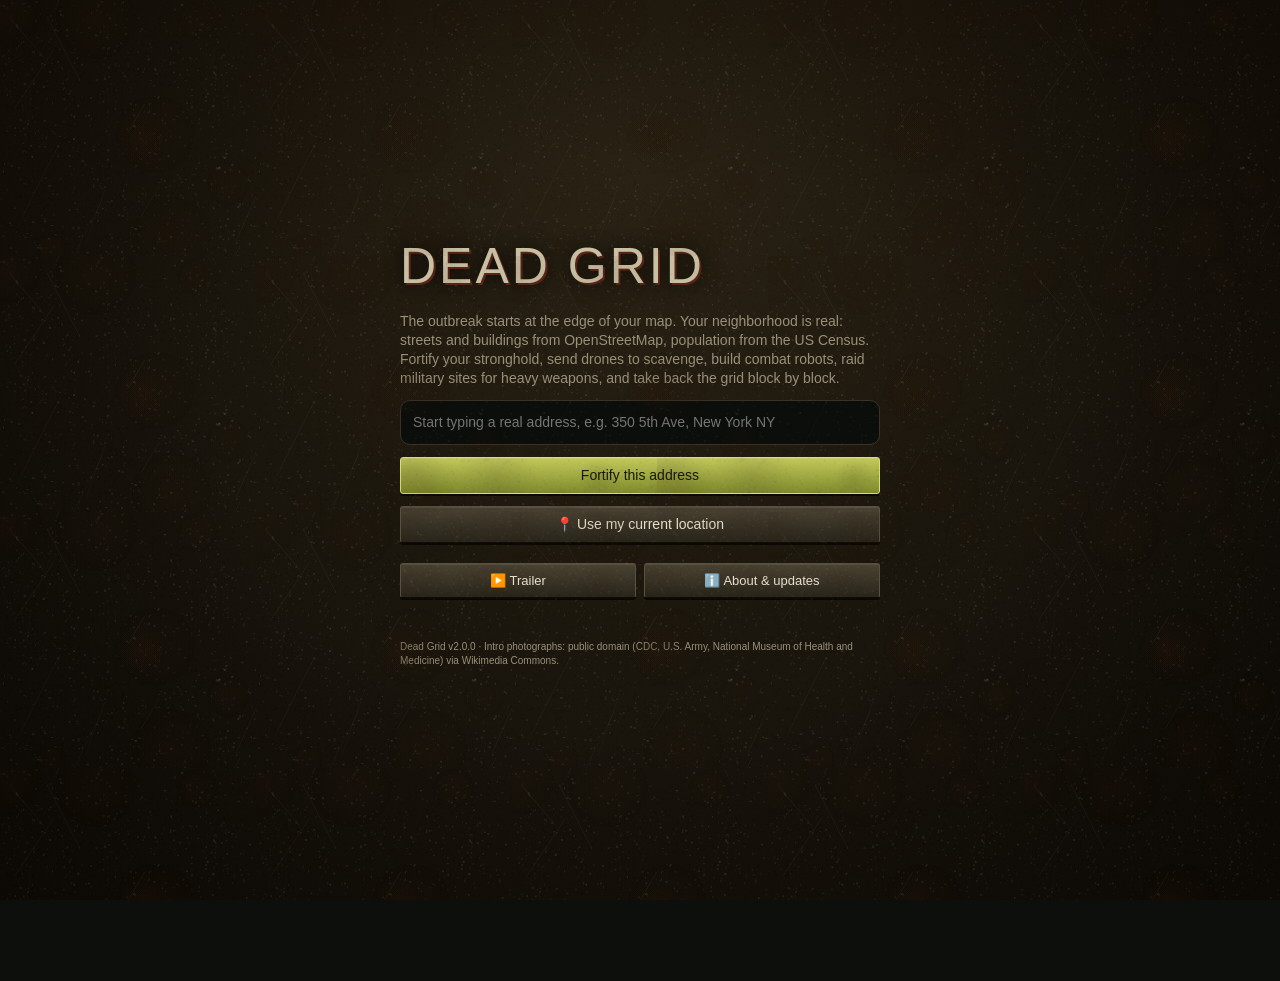
==== commit a2b688e7: "Site data for v2.0.0 Co-Authored-By: Claude Opus 5.5 <noreply@anthropic.com>" ====
--- a/docs/play/index.html
+++ b/docs/play/index.html
@@ -396,9 +396,9 @@
 
 <script>
 'use strict';
-const APP_VERSION = "1.9.0";
+const APP_VERSION = "2.0.0";
 const SAVE = 'deadgrid.save.v2';
-const CELL = 125, GRID = 5, RADIUS = 760, DAY = 360;
+const CELL = 125, DAY = 360; let GRID = 5, RADIUS = 760;
 const $ = id => document.getElementById(id);
 
 // ================= definitions =================
@@ -951,7 +951,7 @@
       const t = d.target, m = (1 + .25 * S.up.drone) * rnd(.7, 1.3);
       if (t.type === 'surv') d.cargo = { t: 'surv', n: Math.round(rnd(2, 5)) };
       else if (t.type === 'drop') d.cargo = { t: 'drop', n: 1 };
-      else { d.cargo = { t: t.type, n: Math.max(1, Math.round({ food: 6, water: 12, meds: 3, fuel: 5, scrap: 22, ammo: 14, elec: 2 }[t.type] * m * .6 * depOf(t.x, t.y))) }; deplete(t.x, t.y, .86); }
+      else { d.cargo = { t: t.type, n: Math.max(1, Math.round({ food: 6, water: 12, meds: 3, fuel: 5, scrap: 22, ammo: 14, elec: 2 }[t.type] * m * .6 * depOf(t.x, t.y))) }; deplete(t.x, t.y, .86); stripHouse(t.x, t.y); stripBp(t.x, t.y); }
       t.loot--; d.st = 'back';
     }
   } else if (d.st === 'back') {
@@ -1037,7 +1037,7 @@
     if (src) {
       const c = cell(...src); c.p = Math.max(0, c.p - 1);
       x = src[0] * CELL + rnd(-CELL / 2, CELL / 2); y = src[1] * CELL + rnd(-CELL / 2, CELL / 2);
-    } else { const a = S.hordeDir != null ? S.hordeDir + rnd(-.4, .4) : rnd(0, 6.28), R0 = mode === 'surge' ? rnd(160, 230) : RADIUS; x = Math.cos(a) * R0; y = Math.sin(a) * R0; }
+    } else { const a = S.hordeDir != null ? S.hordeDir + rnd(-.4, .4) : rnd(0, 6.28), R0 = mode === 'surge' ? rnd(160, 230) : Math.min(RADIUS, 820); x = Math.cos(a) * R0; y = Math.sin(a) * R0; }
   }
   const t = forceType || zType(), d = ZTYPES[t], k = 1 + (S.wave - 1) * .1;
   zombies.push({ x, y, t, hp: d.hp * k, max: d.hp * k, spd: d.spd * rnd(.85, 1.15), cd: 0, wob: rnd(0, 6), v: Math.random() * ZOUT.length | 0, sc: rnd(.88, 1.12) });
@@ -1083,7 +1083,7 @@
     z.cd -= dt;
     if (z.cd <= 0) {
       z.cd = d.ranged ? 2 : 1;
-      if (tgt.hq) { S.hp -= d.dmg * (d.human ? .3 : 1); sfx('thud', 0, 0, .6); } else { tgt.hp -= d.dmg; if (tgt.p && !d.human) bite(tgt); }
+      if (tgt.hq) { S.hp -= d.dmg * (d.human ? .3 : 1); sfx('thud', 0, 0, .6); } else { tgt.hp -= d.dmg * (tgt.p ? 1 - armorOf(tgt.p) : 1); if (tgt.p && !d.human && Math.random() > armorOf(tgt.p) * 1.2) bite(tgt); }
       if (d.ranged) { fx.push({ k: 'shot', a: { x: z.x, y: z.y, h: 1.5 }, b: { x: tgt.x, y: tgt.y }, t: .3, c: d.human ? '#ffe08a' : '#9ad13a' }); if (d.human) { sfx('pistol', z.x, z.y, .7); noise(z.x, z.y, 60, .3); } }
     }
   }
@@ -1352,8 +1352,9 @@
     const d = ZTYPES[z.t], [x, y] = P(z.x, z.y); if (x < -10 || y < -10 || x > W + 10 || y > H + 10) continue;
     const r = Math.max(2.4, d.r / 3 * .55 * k * (z.sc || 1));
     drawZombieTop(ctx, x, y, r, z, nightZ);
-    if (z.hp < z.max) { ctx.fillStyle = '#0f0'; ctx.fillRect(x - r, y - r * 1.6, 2 * r * z.hp / z.max, 1.5); }
-  }
+    if (z.hp < z.max) { ctx.fillStyle = '#000'; ctx.fillRect(x - r - 1, y - r * 2 - 1, 2 * r + 2, 4); ctx.fillStyle = '#4f4'; ctx.fillRect(x - r, y - r * 2, 2 * r * z.hp / z.max, 2); }
+  }
+  drawThreats(ctx, W, H, P);
   if (buildMode && ghost) {
     const [x, y] = P(ghost.x, ghost.y), gr = Math.max(9, 1.7 * k) + 1, gd = TOWERS[ghost.type];
     if (gd.range) { ctx.fillStyle = ghost.ok ? 'rgba(155,225,93,.12)' : 'rgba(255,77,61,.12)'; ctx.beginPath(); ctx.arc(x, y, gd.range * k, 0, 7); ctx.fill(); }
@@ -3064,10 +3065,12 @@
     ${tile('🌍', 'The grid', 'worldSheet()', (S.wlog || []).length + ' events')}
     ${tile('🌱', 'Homestead', 'homesteadSheet()', homeOf('bed').length + ' beds')}
     ${tile('🎒', 'Stockpile', 'invSheet()', 'Inventory')}
-    ${tile('🔸', 'Armory', 'armorySheet()', 'Craft')}
+    ${tile('🛠️', 'Workbench', 'armorySheet()', Object.keys(S.bps || {}).length + ' blueprints')}
     ${tile('🤖', 'Robots', 'robotSheet()', S.robots.length + '/' + robotCap())}
     ${tile('📻', 'Radio', 'radioSheet()', (S.radioLog || []).length + ' msgs')}
     ${tile('⚑', 'Rivals', 'rivalSheet()', (S.rivals || []).filter(r => r.rel <= -30 && !r.dead).length + ' hostile')}
+    ${tile('📕', 'Infected', 'catalogSheet()', Object.keys(S.zseen || {}).length + ' logged')}
+    ${tile('🧭', 'Scavenged', 'scavSheet()', 'Map overlay')}
     ${tile('🏆', 'Goals', 'baseSheet()', OBJECTIVES[S.obj] ? OBJECTIVES[S.obj].t : 'All done')}
     ${tile('🎯', 'Center', "closeSheet();map.setView([S.lat,S.lon],17)", 'Map')}
     ${tile(AU.on ? '🔊' : '🔇', 'Sound', 'soundSheet()', AU.on ? 'Levels' : 'Muted')}
@@ -3190,7 +3193,7 @@
         r.timer = (r.timer ?? (6 + 8 * (1 - depOf(t.x, t.y)))) - dt;
         if (r.timer <= 0) {
           const base = { food: 6, water: 12, meds: 3, fuel: 5, scrap: 22, ammo: 14, elec: 2 }[t.type] || 8, cap = { guard: 1.8, heavy: 1.4, rover: 3.5 }[r.type] || 2;
-          r.cargo = { t: t.type, n: Math.max(1, Math.round(base * cap * depOf(t.x, t.y))) }; t.loot--; deplete(t.x, t.y, .86); r.timer = null;
+          r.cargo = { t: t.type, n: Math.max(1, Math.round(base * cap * depOf(t.x, t.y))) }; t.loot--; deplete(t.x, t.y, .86); stripHouse(t.x, t.y); stripBp(t.x, t.y); r.timer = null;
         }
       }
     } else if (goTo(0, 0)) { give({ [r.cargo.t]: r.cargo.n }); fx.push({ k: 'txt', x: 0, y: 0, s: '+' + r.cargo.n + RES[r.cargo.t], t: 1.2 }); sfx('pickup', 0, 0, .5); r.cargo = null; r.task = 'idle'; }
@@ -3757,7 +3760,7 @@
   const bit = S.people.filter(p => p.inf && !p.hid && !p.quar); if (bit.length) add(100, '🩸', `${bit[0].name.split(' ')[0]} is bitten`, "survTab('people')");
   const sus = S.people.filter(p => p.inf && p.hid && p.inf > 25); if (sus.length) add(68, '🤒', `${sus[0].name.split(' ')[0]} looks feverish`, "survTab('people')");
   const br = S.wall.segs.filter(h => h <= 0).length; if (br) add(95, '🧱', `${br} wall breach${br > 1 ? 'es' : ''}`, 'wallSheet()'); else if (wallPct() < .6) add(72, '🧱', `Wall at ${Math.round(wallPct() * 100)}%`, 'wallSheet()');
-  if (S.res.ammo < 60 && S.towers.some(t => TOWERS[t.type].ammo)) add(90, '🔸', 'Ammo low: press rounds', 'armorySheet()');
+  if (S.res.ammo < 60 && S.towers.some(t => TOWERS[t.type].ammo)) add(90, '🔸', 'Ammo low: press rounds', "benchTab='sup';armorySheet()");
   const mins = k => (RATE[k] || 0) < -.05 ? S.res[k] / -RATE[k] : 99;
   if (S.res.water < 10 || mins('water') < 4) add(86, '💧', 'Water running out', 'buildSheet()');
   if (S.res.food < 10 || mins('food') < 4) add(85, '🥫', 'Food running out', 'homesteadSheet()');
@@ -5337,7 +5340,7 @@
       if (l > reach) { z.wob += dt * 3; const s = z.spd * dt * (isNight() ? 1.15 : 1); z.x += (dx / l + Math.cos(z.wob) * .25) * s; z.y += (dy / l + Math.sin(z.wob) * .25) * s; z.ang = Math.atan2(dy, dx); }
       else if ((z.cd -= dt) <= 0) {
         z.cd = d.ranged ? 2 : 1;
-        if (bot) bot.hp -= d.dmg; else { const gs = z.raid != null && S.rivals[z.raid] && S.rivals[z.raid].style; p.hp -= d.dmg * (gs === 'burners' ? 1 : .5); if (d.human) { const pk = p.pile && Object.keys(p.pile).find(r => p.pile[r] >= 1); if (pk) { const n = Math.min(p.pile[pk], 8); p.pile[pk] -= n; z.loot = (z.loot || 0) + n; if (Math.random() < .2) fx.push({ k: 'txt', x: z.x, y: z.y, s: '-' + RES[pk], t: .8 }); } else { const k = pick(['food', 'scrap', 'ammo', 'meds']), n = Math.min(S.res[k], { food: 3, scrap: 8, ammo: 6, meds: .5 }[k]); S.res[k] -= n; z.loot = (z.loot || 0) + n; } } }
+        if (bot) bot.hp -= d.dmg; else { const gs = z.raid != null && S.rivals[z.raid] && S.rivals[z.raid].style; p.hp -= d.dmg * (gs === 'burners' ? 1 : .5) * (1 - armorOf(p)); if (d.human) { const pk = p.pile && Object.keys(p.pile).find(r => p.pile[r] >= 1); if (pk) { const n = Math.min(p.pile[pk], 8); p.pile[pk] -= n; z.loot = (z.loot || 0) + n; if (Math.random() < .2) fx.push({ k: 'txt', x: z.x, y: z.y, s: '-' + RES[pk], t: .8 }); } else { const k = pick(['food', 'scrap', 'ammo', 'meds']), n = Math.min(S.res[k], { food: 3, scrap: 8, ammo: 6, meds: .5 }[k]); S.res[k] -= n; z.loot = (z.loot || 0) + n; } } }
         if (d.ranged) fx.push({ k: 'shot', a: { x: z.x, y: z.y, h: 1.5 }, b: { x: tgt.x, y: tgt.y }, t: .3, c: d.human ? '#ffe08a' : '#9ad13a' });
         if (d.human) sfx('pistol', z.x, z.y, .5);
       }
@@ -5441,7 +5444,7 @@
     if (R.rel > -30) continue;
     // expand toward you
     R.grow = (R.grow ?? rnd(420, 640)) - 1;
-    if (R.grow <= 0 && R.camps.length < 4) {
+    if (R.grow <= 0 && R.camps.length < 4 && gangStage(R) >= 2) {
       R.grow = rnd(380, 560) - Math.min(160, S.wave * 10);
       const base = R.camps[0], tgt = plotList(null).sort((a, b) => dist(a, base) - dist(b, base))[0] || { x: 0, y: 0 };
       const f = rnd(.35, .6), cx = base.x + (tgt.x - base.x) * f + rnd(-60, 60), cy = base.y + (tgt.y - base.y) * f + rnd(-60, 60);
@@ -6152,7 +6155,7 @@
 droneThink = (o => (d, dt) => {
   d.role = (S.droneRoles || [])[drones.indexOf(d)] || 'scav';
   if (d.st === 'scav' && d.role === 'hauler' && d.timer <= dt && !d.dbl) d.dbl = true;
-  if (['gunship', 'medic', 'bomber'].includes(d.role) && ['idle', 'patrol'].includes(d.st)) return combatDrone(d, dt);
+  if (DCOMBAT.includes(d.role) && ['idle', 'patrol'].includes(d.st)) return combatDrone(d, dt);
   const had = d.cargo; o(d, d.role === 'scout' ? dt * 1.35 : d.role === 'hauler' ? dt * .75 : dt);
   if (d.cargo && !had && d.dbl && d.cargo.n) { d.cargo.n *= 2; } if (d.st === 'idle') d.dbl = false;
 })(droneThink);
@@ -6166,6 +6169,7 @@
   d.bat -= .8 * dt; d.cd = (d.cd || 0) - dt;
   if (d.bat < 18) { d.st = 'back'; return; }
   const fly = (tx, ty) => { const dx = tx - d.x, dy = ty - d.y, l = Math.hypot(dx, dy) || 1, s = 32 * dt; if (l > s) { d.x += dx / l * s; d.y += dy / l * s; d.ang = Math.atan2(dy, dx); } };
+  if (droneExtra(d, dt, fly)) return;
   if (d.role === 'gunship') {
     d.a += dt * .45; const R = wallR() + 25; fly(Math.cos(d.a) * R, Math.sin(d.a) * R);
     const z = nearestZ(d, 60); if (z && d.cd <= 0 && S.res.ammo > .1) { d.cd = .3; S.res.ammo -= .1; hit(z, 9 + 2 * S.up.drone); d.fired = performance.now(); fx.push({ k: 'shot', a: { x: d.x, y: d.y, h: 15 }, b: z, t: .09, c: '#ffb080' }); sfx('mg', d.x, d.y, .35); }
@@ -6492,7 +6496,7 @@
 }
 function gangInit(R) {
   if (R.folk) return; R.camps ||= [{ id: 0, x: R.x, y: R.y, hp: 300, max: 300, n: 'their compound', main: true }];
-  R.folk = []; const n = 5 + Math.round(R.str / 3); for (let i = 0; i < n; i++) R.folk.push(newFolk(R));
+  R.folk = []; const n = 3 + Math.round(R.str / 6); for (let i = 0; i < n; i++) R.folk.push(newFolk(R));
   R.stock = Math.min(R.stock ?? 40, 80); R.b = [{ t: 'tent', c: 0, a: 1 }, { t: 'tent', c: 0, a: 3 }, { t: 'pile', c: 0, a: 5 }]; R.econ = rnd(0, 5);
 }
 const fighters = R => R.folk.filter(f => f.role === 'fight' && !f.away);
@@ -6501,25 +6505,25 @@
   for (const f of R.folk) if (f.away && !zombies.some(z => z.who === f)) f.away = false; // a raid in progress isn't saved
   const here = R.folk.filter(f => !f.away), scav = here.filter(f => f.role === 'scav').length, tents = R.b.filter(b => b.t === 'tent').length, towers = R.b.filter(b => b.t === 'tower').length, farms = R.b.filter(b => b.t === 'farm').length, hostile = R.rel <= -30;
   // they're worse at this than you: little income, waste, no machines
-  R.stock += scav * (hostile ? .16 : .22) + farms * .2 + rnd(0, .2); R.stock -= R.folk.length * .07; R.stock = Math.min(R.stock, 90 + R.camps.length * 40); R.str = R.folk.length * 1.1 + towers * 2; const popCap = Math.min(30, 7 + dayNo() * .9 + R.camps.length), walls = R.b.filter(b => b.t === 'wall').length;
+  R.stock += scav * (hostile ? .12 : .2) + farms * .2 + rnd(0, .2); R.stock -= R.folk.length * .07; R.stock = Math.min(R.stock, 90 + R.camps.length * 40); R.str = R.folk.length * 1.1 + towers * 2; const popCap = Math.min(30, gangCap(R)), walls = R.b.filter(b => b.t === 'wall').length;
   if (R.stock <= 0) { R.stock = 0; if (R.folk.length > 2 && Math.random() < .18) { const f = pick(here); if (f) { R.folk.splice(R.folk.indexOf(f), 1); if (Math.random() < .3 && S.surv < survCap()) { S.surv++; syncPeople(); const p = S.people[S.people.length - 1]; if (p) { p.bio = 'ex-raider'; p.mood = 40; toast(`🏳️ ${p.name} deserted ${R.n} and begged at your gate. They were starving.`); feed('🏳️', `${fn(p)} deserted ${R.n}`); } } } } }
   const buy = (t, cost) => { if (R.stock < cost) return false; R.stock -= cost; R.b.push({ t, c: pick(R.camps).id, a: rnd(0, 6.28) }); return true; };
   // spending is impulsive: guns and bodies first, food last
   const roll = Math.random();
   if (here.length >= tents * 4 && tents < 3 + R.camps.length * 3 && buy('tent', 18)) {}
   else if (roll < .5 && R.stock > 30 && R.folk.length < Math.min(popCap, 8 + tents * 4)) { R.stock -= 26; R.folk.push(newFolk(R)); if (hostile && R.folk.length % 5 === 0) feed(R.i, `${R.n} now number ${R.folk.length}`); }
-  else if (roll < .7 && towers < 2 + R.camps.length * 2) buy('tower', 35);
-  else if (roll < .85 && walls < R.camps.length * 7) buy('wall', 20);
+  else if (roll < .7 && gangStage(R) >= 1 && towers < 2 + R.camps.length * 2) buy('tower', 35);
+  else if (roll < .85 && gangStage(R) >= 1 && walls < R.camps.length * (R.stage >= 2 ? 7 : 3)) buy('wall', 20);
   else if (farms < R.camps.length) buy('farm', 25);
   if (scav < 2 && here.length > 3) pick(here).role = 'scav';
-  if (R.folk.length >= 8 && R.stock > 70 && R.camps.length < 4 && hostile && S.wave >= 3) { R.stock -= 50; R.grow = 0; }
+  if (gangStage(R) >= 2 && R.stock > 70 && R.camps.length < 4 && hostile) { R.stock -= 50; R.grow = 0; }
   // attack: they always want to, and judge the odds badly
-  if (!hostile || S.wave < 2 || (S.peace && S.peace['r' + R.id] > S.wave)) return;
+  if (!hostile || S.wave < 3 || (S.peace && S.peace['r' + R.id] > S.wave)) return;
   R.war = (R.war ?? rnd(120, 240)) - 5 * (isNight() ? 1.6 : 1);
-  if (R.war <= 0 && fighters(R).length >= 3) { R.war = rnd(170, 340) - Math.min(90, R.folk.length * 4); launchRaid(R); }
+  if (R.war <= 0 && fighters(R).length >= 3) { R.war = rnd(280, 480) - Math.min(70, R.folk.length * 3); launchRaid(R); }
 }
 function launchRaid(R, hq) {
-  const fg = fighters(R), overcommit = Math.random() < .25, n = Math.min(2 + dayNo(), Math.max(2, Math.round(fg.length * (overcommit ? .95 : .6)))), team = fg.sort(() => Math.random() - .5).slice(0, n); if (!team.length) return;
+  const fg = fighters(R), overcommit = Math.random() < .25, n = Math.min(raidCap(R), Math.max(2, Math.round(fg.length * (overcommit ? .95 : .6)))), team = fg.sort(() => Math.random() - .5).slice(0, n); if (!team.length) return;
   const outs = plotList(null), def = q => S.robots.filter(r => r.postK === q.k).length * 3 + plotList('tower').filter(t => dist(t, q) < CELL * 1.5).length * 2 + (q.p.type === 'tower' ? 4 : 0);
   // poor scouting: a third of the time they hit whatever is nearest, guarded or not
   const q = hq || !outs.length || Math.random() < .25 ? null : (Math.random() < .33 ? outs.sort((a, b) => dist(a, R) - dist(b, R)) : outs.sort((a, b) => def(a) - def(b)))[0];
@@ -6624,8 +6628,8 @@
 Object.assign(TOWER_H, { gl: .6, mini: 1.7, clay: 0, tar: 0, flare: 2.4 });
 const GEAR = { fists: { n: 'Bare hands', d: 2, r: 3, cd: 1, a: 0 }, bat: { n: 'Spiked bat', i: '🏏', d: 6, r: 3.5, cd: .9, a: 0, c: { scrap: 8 } }, machete: { n: 'Machete', i: '🗡️', d: 10, r: 3.5, cd: .8, a: 0, c: { scrap: 15 } }, pistol: { n: 'Pistol', i: '🔫', d: 6, r: 26, cd: .7, a: .3, c: { scrap: 20 } }, shotgun: { n: 'Shotgun', i: '💢', d: 16, r: 14, cd: 1.4, a: .6, c: { scrap: 40 } }, rifle: { n: 'Hunting rifle', i: '🎯', d: 16, r: 45, cd: 1.6, a: .5, c: { scrap: 55 } }, smg: { n: 'SMG', i: '🔥', d: 5, r: 24, cd: .22, a: .15, c: { scrap: 70, elec: 1 } } };
 function gearTick() { S.arms ||= {}; const G = Object.keys(GEAR).filter(k => k !== 'fists').sort((a, b) => GEAR[b].d / GEAR[b].cd - GEAR[a].d / GEAR[a].cd); const free = { ...S.arms }; for (const p of S.people.slice().sort((a, b) => (b.role === 'guard') - (a.role === 'guard'))) { const k = G.find(g => free[g] > 0); p.gear = k || 'fists'; if (k) free[k]--; } }
-window.craftGear = k => { if (!pay(GEAR[k].c)) return; (S.arms ||= {})[k] = (S.arms[k] || 0) + 1; gearTick(); armorySheet(); };
-armorySheet = (o => () => { o(); q$('#sheet').insertAdjacentHTML('beforeend', `<div style="padding:0 2px 12px"><h4>Hand weapons</h4><small style="color:var(--dim)">Guards get the best first. Anyone in a fight uses what they carry.</small>${Object.entries(GEAR).filter(([k]) => k !== 'fists').map(([k, g]) => `<div class="row"><div>${g.i} ${g.n} × ${(S.arms || {})[k] || 0}<small>${g.r > 5 ? g.r + ' m range' : 'Hand to hand, no ammo'} · hits for ${g.d}</small></div>${btn(fmtCost(g.c), `craftGear('${k}')`, !canPay(g.c))}</div>`).join('')}</div>`); })(armorySheet);
+
+armorySheet = (o => () => { o(); const sh = q$('#sheet'), h = sh.querySelector('h3'); if (benchTab !== 'sup') { [...sh.children].forEach(e => { if (e !== h) e.remove(); }); sh.insertAdjacentHTML('beforeend', `<div style="padding:0 2px 12px">${kitSheetHtml()}</div>`); } h.insertAdjacentHTML('afterend', `<div class="chips">${tabBtn('bench', '🛠️ Workbench')}${tabBtn('cat', '📐 Blueprints')}${tabBtn('crew', '👥 Who has what')}${tabBtn('sup', '🔸 Supplies')}</div>`); })(armorySheet);
 
 // ---------- 3. new infected, night types, adaptation ----------
 Object.assign(ZTYPES, {
@@ -6656,7 +6660,7 @@
 drawZombieTop = (o => (c, x, y, s, z, night) => { o(c, x, y, s, z, night); const k = ZTYPES[z.t]; if (k.lob || k.armor || k.blast || k.scream || k.climb || z.t === 'crawler' || z.t === 'dog') { c.fillStyle = k.col; c.globalAlpha = .75; c.beginPath(); c.arc(x, y, s * (k.blast ? 1.35 : .8), 0, 7); c.fill(); c.globalAlpha = 1; if (k.scream) { c.strokeStyle = 'rgba(230,180,220,.6)'; c.beginPath(); c.arc(x, y, s * (1.5 + (performance.now() / 300 % 1.5)), 0, 7); c.stroke(); } } })(drawZombieTop);
 
 // ---------- 4. three-way combat, firefights, hand to hand ----------
-const hurtP = (p, n, by) => { p.hp -= n; if (p.hp <= 0 && S.people.includes(p)) killPerson(p, by); };
+const hurtP = (p, n, by) => { p.hp -= n * (1 - armorOf(p)); if (p.hp <= 0 && S.people.includes(p)) killPerson(p, by); };
 function fightFx(x, y, s) { if (Math.random() < .5) fx.push({ k: 'txt', x: x + rnd(-1, 1), y: y + rnd(-1, 1), s, t: .5 }); sfx('thud', x, y, .4); }
 function enemyOf(z, range) { let best = null, bd = range; const tk = (o, kind) => { const d = dist(z, o); if (d < bd) { bd = d; best = { o, kind, d }; } }; for (const q of zombies) if (!ZTYPES[q.t].human && !q.dead) tk(q, 'z'); for (const m of militia) tk(m, 'm'); for (const r of S.robots) if (!r.broken) tk(r, 'r'); for (const p of S.people) if (!p.out && !p.inside && p.wx != null) { const d = Math.hypot(p.wx - z.x, p.wy - z.y); if (d < bd) { bd = d; best = { o: p, kind: 'p', d }; } } return best; }
 function strike(z, e, n) { const o = e.o; if (e.kind === 'z') hit(o, n); else if (e.kind === 'm') o.hp -= n; else if (e.kind === 'r') o.hp -= n; else { hurtP(o, n, 'was killed by raiders'); if (S.t - (S.hurtMsg || -99) > 20) { S.hurtMsg = S.t; toast(`🩸 Raiders are on ${fn(o)}!`); alarm('raiders inside'); } } }
@@ -6923,6 +6927,432 @@
 window.talkAct = (o => a => { if (DLG) (DLG.used ||= []).push(a); o(a); })(window.talkAct);
 
 worldTick = (o => () => { o(); S.people.forEach(skillsOf); moodTick(); initiativeTick(); ordersTick(); gateTick(); houseTick(); })(worldTick);
+
+// ================= 2.0 polish: seeing the dead, moving guns, a map that grows, bands of strangers =================
+// ---------- the dead stand out from the map, and the catalog remembers them ----------
+const ZINFO = {
+  walker: ['Walker', 'Most of the neighbors. Slow, patient, and never alone.', 'Anything works. Watch your ammo.', 1],
+  runner: ['Runner', 'Recently turned. Still remembers how to sprint.', 'MGs and flamers before they reach the wall.', 1],
+  crawler: ['Crawler', 'Lost its legs, not its appetite. Low and quick.', 'Mines and flamers. Easy to miss in a crowd.', 3],
+  dog: ['Infected dog', 'Somebody\'s pet. Very fast and very fragile.', 'One MG burst. Don\'t let them reach scavengers.', 5],
+  spitter: ['Spitter', 'A swollen throat that throws acid over your barricades.', 'Snipers. Kill it before it gets in range.', 3],
+  brute: ['Brute', 'Big in life, bigger now. Tears through barricades.', 'Snipers and rockets. Focus it down.', 6],
+  riot: ['Riot dead', 'Old police, still in the armor. Bullets glance off.', 'Explosives and flame ignore most armor.', 8],
+  bloater: ['Bloater', 'Full of gas. It bursts when it dies.', 'Kill it far from your wall, never against it.', 8],
+  screamer: ['Screamer', 'It calls more of them. It does not stop.', 'Top priority for snipers.', 8],
+  stalker: ['Stalker', 'Climbs walls. Hunts people, not buildings.', 'Keep guards and MGs inside the wall.', 10],
+  lobber: ['Lobber', 'Throws burning filth from behind the crowd.', 'Mortars and long guns reach it.', 12],
+  tank: ['Tank', 'Something went badly wrong with this one.', 'Everything you have, and mines in its path.', 15],
+};
+function zSeen(t) { const s = S.zseen ||= {}; if (!s[t]) { s[t] = dayNo(); if (ZINFO[t] && (S.wave > 1 || t !== 'walker')) { toast(`📕 New in the catalog: ${ZINFO[t][0]}`); $('b-radio') && radio('Lookout', `Never seen one like that. Logging it: ${ZINFO[t][0].toLowerCase()}. ${ZINFO[t][2]}`); } } }
+spawnZombie = (o => (m, a, b, f) => { const n = zombies.length, r = o(m, a, b, f); if (zombies.length > n) zSeen(zombies[zombies.length - 1].t); return r; })(spawnZombie);
+const zRing = t => t === 'walker' ? '#ff5a4a' : t === 'runner' || t === 'dog' || t === 'crawler' ? '#ffa030' : t === 'tank' || t === 'brute' ? '#ff2060' : t === 'spitter' || t === 'bloater' || t === 'lobber' ? '#c8ff40' : '#e080ff';
+drawZombieTop = (o => (c, x, y, s, z, night) => {
+  if (ZTYPES[z.t].human) return o(c, x, y, s, z, night);
+  const S2 = Math.max(s, 3.4), col = zRing(z.t), big = z.t === 'tank' || z.t === 'brute';
+  c.fillStyle = 'rgba(0,0,0,.5)'; c.beginPath(); c.arc(x, y, S2 * 1.55, 0, 7); c.fill();
+  c.strokeStyle = col; c.lineWidth = big ? 2.4 : 1.6; c.globalAlpha = night ? .75 + .25 * Math.sin(performance.now() / 180 + z.v) : .95; c.beginPath(); c.arc(x, y, S2 * 1.55, 0, 7); c.stroke(); c.globalAlpha = 1;
+  o(c, x, y, S2, z, night);
+  if (z.mark > S.t) { c.strokeStyle = '#fff'; c.lineWidth = 1; c.strokeRect(x - S2 * 1.9, y - S2 * 1.9, S2 * 3.8, S2 * 3.8); }
+})(drawZombieTop);
+// the crowd you can't see yet: arrows at the screen edge
+function drawThreats(c, W, H, P) {
+  const secs = {}; for (const z of zombies) { if (z.flee || Math.hypot(z.x, z.y) > 420) continue; const [x, y] = P(z.x, z.y); if (x >= 0 && y >= 0 && x <= W && y <= H) continue; const a = Math.round(Math.atan2(y - H / 2, x - W / 2) / (Math.PI / 4)), q = secs[a] ||= { n: 0, h: 0, x: 0, y: 0 }; q.n++; q.x += x; q.y += y; if (z.t === 'bandit') q.h++; }
+  c.textAlign = 'center';
+  for (const a in secs) { const q = secs[a], an = Math.atan2(q.y / q.n - H / 2, q.x / q.n - W / 2), m = Math.min((W / 2 - 26) / Math.abs(Math.cos(an) || 1e-3), (H / 2 - 90) / Math.abs(Math.sin(an) || 1e-3)), x = W / 2 + Math.cos(an) * m, y = H / 2 + Math.sin(an) * m;
+    c.save(); c.translate(x, y); c.rotate(an); c.fillStyle = q.h ? '#ffc060' : '#ff4d3d'; c.strokeStyle = '#000'; c.lineWidth = 2; c.beginPath(); c.moveTo(14, 0); c.lineTo(-6, -10); c.lineTo(-2, 0); c.lineTo(-6, 10); c.closePath(); c.stroke(); c.fill(); c.restore();
+    c.font = 'bold 11px system-ui'; c.lineWidth = 3; c.strokeStyle = '#000'; c.fillStyle = '#fff'; c.strokeText(q.n, x - Math.cos(an) * 16, y - Math.sin(an) * 16 + 4); c.fillText(q.n, x - Math.cos(an) * 16, y - Math.sin(an) * 16 + 4); }
+}
+const ZPIC = {};
+function zPortrait(t) {
+  if (ZPIC[t]) return ZPIC[t]; const cv = document.createElement('canvas'); cv.width = cv.height = 96; const c = cv.getContext('2d'), s = Math.min(27, 19 + ZTYPES[t].r);
+  c.fillStyle = '#20241c'; c.fillRect(0, 0, 96, 96); try { drawZombieTop(c, 48, 48, s, { t, v: t.length * 3, ang: -Math.PI / 2, wob: 1, x: 0, y: 0, hp: 1, max: 1 }, true); } catch (e) {}
+  return ZPIC[t] = cv.toDataURL();
+}
+window.catalogSheet = () => {
+  const seen = S.zseen ||= {}, K = S.zk ||= {}, st = (S.t, Object.keys(ZINFO)), got = st.filter(t => seen[t]).length, T = t => ZTYPES[t];
+  const lvl = (v, a) => '▮'.repeat(Math.max(1, Math.min(5, Math.ceil(v / a))));
+  openSheet(`<h3>📕 Infected catalog</h3><small style="color:var(--dim)">${got} of ${st.length} recorded. Ring color on the map: red common, orange fast, green ranged or gas, pink big, purple special.</small>
+    ${st.map(t => { const I = ZINFO[t]; return seen[t] ? `<div class="row zcat"><img src="${zPortrait(t)}" width="64" height="64" style="border-radius:8px;border:2px solid ${zRing(t)};flex:none" alt=""><div style="flex:1"><b>${I[0]}</b><small>${I[1]}</small><small style="font-family:monospace">Health ${lvl(T(t).hp, 40)} Speed ${lvl(T(t).spd, 1.5)} Bite ${lvl(T(t).dmg, 8)}</small><small style="color:var(--acc)">${I[2]}</small><small>First seen day ${seen[t]} · ${K[t] || 0} killed</small></div></div>` : `<div class="row zcat"><div style="width:64px;height:64px;border-radius:8px;background:#111;display:grid;place-items:center;font-size:26px;flex:none">❔</div><div><b>Unknown</b><small>Not seen yet. Rumored after about night ${I[3]}.</small></div></div>`; }).join('')}`, null);
+};
+hit = (o => (z, d, s) => { const was = z.dead; o(z, z.mark > S.t ? d * 1.3 : d, s); if (z.dead && !was) { (S.zk ||= {})[z.t] = ((S.zk || {})[z.t] || 0) + 1; for (const q of drones) if (q.role === 'salvage' && q.st === 'patrol' && dist(q, z) < 80) { S.res.scrap += 1 + S.up.drone * .3; break; } } })(hit);
+
+// ---------- what has been picked over, shown on the land itself ----------
+let BSM = { t: -99, l: [] };
+drawRivals = (o => (c, P, k, now) => {
+  if (!S.f.noScav) {
+    const dep = S.dep || {}; c.font = 'bold 11px system-ui'; c.textAlign = 'center'; const W = c.canvas.width, H = c.canvas.height;
+    for (const n in dep) { const v = dep[n]; if (v >= .97) continue; const [i, j] = n.split(',').map(Number), [x, y] = P(i * CELL - CELL / 2, j * CELL + CELL / 2), s = CELL * k; if (x > W || y > H || x + s < 0 || y + s < 0) continue;
+      const strip = v < .3; c.fillStyle = strip ? 'rgba(25,20,15,.42)' : `rgba(200,140,50,${.06 + (1 - v) * .2})`; c.fillRect(x, y, s, s);
+      c.save(); c.beginPath(); c.rect(x, y, s, s); c.clip(); c.strokeStyle = strip ? 'rgba(255,120,60,.32)' : 'rgba(255,200,110,.2)'; c.lineWidth = 1; c.beginPath(); const g = strip ? 14 : 28; for (let q = -s; q < s; q += g) { c.moveTo(x + q, y); c.lineTo(x + q + s, y + s); } c.stroke(); c.restore();
+      c.strokeStyle = strip ? 'rgba(255,110,60,.55)' : 'rgba(255,200,110,.4)'; c.strokeRect(x + .5, y + .5, s - 1, s - 1);
+      if (s > 70 && (i || j)) { const l = strip ? 'STRIPPED' : `${Math.round(v * 100)}% LEFT`; c.lineWidth = 3; c.strokeStyle = '#000b'; c.fillStyle = strip ? '#ff9a70' : '#ffd890'; c.strokeText(l, x + s / 2, y + s / 2 + 4); c.fillText(l, x + s / 2, y + s / 2 + 4); } }
+    if (map.getZoom() >= 17 && S.bs) { if (S.t - BSM.t > 4) { BSM = { t: S.t, l: buildings.filter(b => S.bs[bKey(b)]).map(b => ({ x: b.x, y: b.y, l: S.bs[bKey(b)].l })) }; } c.font = '11px system-ui'; for (const b of BSM.l) { const [x, y] = P(b.x, b.y); c.fillText(b.l < .15 ? '✖️' : '✔️', x, y); } }
+  }
+  o(c, P, k, now);
+})(drawRivals);
+window.scavSheet = () => { const cs = Object.keys(S.cells), dep = S.dep || {}, tot = cs.reduce((a, n) => a + (dep[n] ?? 1), 0) / cs.length, strip = cs.filter(n => (dep[n] ?? 1) < .3).length, part = cs.filter(n => (dep[n] ?? 1) >= .3 && (dep[n] ?? 1) < .97).length;
+  openSheet(`<h3>🗺️ Scavenged land</h3><div class="row" style="display:block"><b>${Math.round(tot * 100)}% of the known map still has something in it</b>${meter(tot * 100, '#e0b050')}<small>${part} blocks picked over · ${strip} stripped · map ${GRID * 2 + 1}×${GRID * 2 + 1} blocks</small></div>
+    <div class="row"><div>Amber hatching<small>Scavengers have been through. The label shows what's left.</small></div></div><div class="row"><div>Dark hatching, red edge<small>Stripped. Drones won't find much here.</small></div></div>
+    <div class="row"><div>✔️ and ✖️ on buildings<small>Up close: searched, and picked clean.</small></div></div>
+    <div class="row"><div>Show on the map</div>${btn(S.f.noScav ? 'Off' : 'On', 'S.f.noScav=!S.f.noScav;scavSheet()')}</div>`, null); };
+
+// ---------- guns can be picked up and moved ----------
+let MOVE = null;
+const moveCost = t => ({ scrap: Math.max(2, Math.ceil((TOWERS[t.type].cost.scrap || 10) * .15)) });
+setBuild = (o => k => { if (!k) MOVE = null; o(k); })(setBuild); window.setBuild = setBuild;
+towerSheet = (o => t => { o(t); const i = S.towers.indexOf(t), h = q$('#sheet'); if (i < 0 || !h || t.type === 'pipe') return;
+  h.querySelector('h3').insertAdjacentHTML('afterend', `<div class="row"><div>📍 Move it<small>Crew tears it down and rebuilds it${TOWERS[t.type].rate ? '. Offline until they finish' : ''}. Keeps its level and kills.</small></div>${btn(fmtCost(moveCost(t)), `moveTower(${i})`, !canPay(moveCost(t)))}</div>`); })(towerSheet);
+window.moveTower = i => { const t = S.towers[i]; if (!t) return; closeSheet(); setBuild(t.type); MOVE = t; showGhostBar(); toast(`📍 Tap where the ${TOWERS[t.type].name} should go`); };
+placeCheck = (o => (ty, p) => { if (!MOVE) return o(ty, p); const i = S.towers.indexOf(MOVE); if (i < 0) { MOVE = null; return o(ty, p); } S.towers.splice(i, 1); const g = o(ty, p); S.towers.splice(i, 0, MOVE); if (g.why && g.why.startsWith('Not enough')) { g.why = ''; g.ok = true; } if (g.ok && !canPay(moveCost(MOVE))) { g.ok = false; g.why = 'Not enough scrap to move it'; } return g; })(placeCheck);
+showGhostBar = (o => () => { o(); if (MOVE) { const e = q$('#mode em'); if (e) e.textContent = 'Move · ' + fmtCost(moveCost(MOVE)); } })(showGhostBar);
+window.placeGhost = (o => () => { if (!MOVE) return o(); const g = ghost, t = MOVE; if (!g || !g.ok || !pay(moveCost(t))) return; fx.push({ k: 'ring', x: t.x, y: t.y, r: 14, t: .7 }); t.x = g.x; t.y = g.y; t.rot = g.rot; if (TOWERS[t.type].rate) t.bp = Math.min(t.bp ?? 1, .55); noise(g.x, g.y, 50, 2); sfx('build', g.x, g.y); fx.push({ k: 'ring', x: g.x, y: g.y, r: 30, t: 1 }); toast(TOWERS[t.type].rate ? `🔨 Moved. Crew is setting the ${TOWERS[t.type].name} back up` : `📍 ${TOWERS[t.type].name} moved`); setBuild(null); })(window.placeGhost);
+
+// ---------- the map grows as you last ----------
+const MAP_AT = [5, 10, 16, 23, 31, 40];
+loadWorld = (o => async () => { const L = (S && S.mapLv) || 0; GRID = 5 + L; RADIUS = 760 + 125 * L; await o(); if (S.cells) for (let i = -GRID; i <= GRID; i++) for (let j = -GRID; j <= GRID; j++) S.cells[key(i, j)] ||= { c: false, i: 15, p: 0, max: 0 }; })(loadWorld);
+let growing = false;
+async function growMap() {
+  if (growing || (S.mapLv || 0) >= MAP_AT.length) return; growing = true;
+  const G0 = GRID, R0 = RADIUS, oldR = roads, oldT = trees, oldG = greens;
+  try {
+    S.mapLv = (S.mapLv || 0) + 1; for (let i = -G0 - 1; i <= G0 + 1; i++) for (let j = -G0 - 1; j <= G0 + 1; j++) S.cells[key(i, j)] ||= { c: false, i: 10 + Math.random() * 20, p: 0, max: 0, fresh: 1 }; GRID = 5 + S.mapLv; RADIUS = 760 + 125 * S.mapLv;
+    const els = S.offline ? null : await withT(osmApi(S.lat, S.lon), 30000);
+    let fresh = [];
+    if (els && els.length) { const seen = new Set(buildings.map(b => b.id).filter(Boolean)); if (hqB && hqB.id) seen.add(hqB.id); fresh = buildGeometry(els).filter(b => !seen.has(b.id) && Math.hypot(b.x, b.y) > R0 - 60); if (!roads.length) { roads = oldR; trees = oldT; greens = oldG; } }
+    else { const e = R0 + 60; roads = oldR.concat([[[-e, -e], [e, -e]], [[e, -e], [e, e]], [[e, e], [-e, e]], [[-e, e], [-e, -e]], [[0, e], [0, R0 - 60]], [[0, -e], [0, -R0 + 60]], [[e, 0], [R0 - 60, 0]], [[-e, 0], [-R0 + 60, 0]]].map(pts => ({ pts, w: 7, cls: 'residential' }))); }
+    const near = roadIndex(), all = buildings.concat(fresh, hqB ? [hqB] : []), n0 = all.length; fillHomes(all, near); fresh = fresh.concat(all.slice(n0)); layoutLots(fresh, near);
+    fresh.forEach(b => b.pop *= (S.pph || 2.5) / 2.5); buildings = buildings.concat(fresh).sort((a, b) => b.y - a.y);
+    const pop = {}; for (const b of fresh) { const [i, j] = cellOf(b.x, b.y); if (inGrid(i, j)) pop[key(i, j)] = (pop[key(i, j)] || 0) + b.pop; }
+    for (let i = -GRID; i <= GRID; i++) for (let j = -GRID; j <= GRID; j++) { const c = S.cells[key(i, j)]; if (c && c.fresh) { c.p = c.max = Math.round(pop[key(i, j)] || 0); delete c.fresh; } }
+    fresh.filter(b => b.pop > 0).sort(() => Math.random() - .5).slice(0, 14).forEach((b, k) => pois.push({ id: `g${S.mapLv}_${k}`, x: b.x, y: b.y, type: pick(['food', 'scrap', 'water', 'meds', 'fuel', 'ammo', 'elec']), name: 'House', loot: 3 }));
+    buildRoadGraph(); const b = RADIUS + 200; map.setMaxBounds(L.latLngBounds(toLL(-b, -b), toLL(b, b)));
+    world('🗺️', `The scouts pushed the map out to ${GRID * 2 + 1}×${GRID * 2 + 1} blocks. ${fresh.length} more buildings nobody has picked over, and whatever lives in them.`, false);
+    radio('Scouts', pick(['We got past the old roadblock. There\'s a lot more out here than we thought. A lot more of everything.', 'New streets on the map. Plenty to scavenge. Nobody\'s cleared it, so go careful.', 'Marked another ring of blocks. Somebody\'s been through a few of them already. Not all of them dead.']));
+    fx.push({ k: 'ring', x: 0, y: 0, r: 120, t: 1 }); save();
+  } catch (e) { console.error(e); roads = oldR; trees = oldT; greens = oldG; GRID = G0; RADIUS = R0; S.mapLv--; }
+  growing = false;
+}
+function mapTick() { const L = S.mapLv || 0; if (!isNight() && L < MAP_AT.length && S.wave - 1 >= MAP_AT[L]) growMap(); }
+
+// ---------- gangs start as a few desperate people and have to earn a fortress ----------
+const G_KIND = {
+  desperate: ['Desperate', 'Hungry people with guns. They would rather eat than fight, and they might take food over blood', 1.5, 1],
+  thieves: ['Thieves', 'They come for your stores and run when it goes badly', 1.1, .8],
+  zealots: ['Zealots', 'They think the dead are a judgment. They do not negotiate and do not run', .9, 1.1],
+  deserters: ['Deserters', 'Former soldiers. Few, drilled, and better armed than they should be', 1.2, .9],
+  feral: ['Feral', 'They stopped being a community a while ago. Unpredictable', .8, 1.2],
+};
+const gangKind = R => R.kind ||= pick(Object.keys(G_KIND));
+const heldN = () => Object.values(S.cells || {}).filter(c => c.c).length;
+const gangCap = R => Math.round(4 + (S.wave - 1) * .45 + S.people.length * .35 + heldN() * .25);
+const raidCap = R => Math.round(2 + (S.wave - 1) * .35 + S.people.length * .12);
+function gangStage(R) { const n = (R.folk || []).length, ni = S.wave - 1, st = n >= 13 && ni >= 16 ? 2 : n >= 7 && ni >= 6 ? 1 : 0; if (st > (R.stage || 0)) { R.stage = st; if (R.rel <= -30 || st === 2) world(R.i, st === 2 ? `${R.n} isn't a gang anymore. It's a settlement with walls, and people who were born to it soon.` : `${R.n} stopped drifting and dug in. They have a real camp now.`); } return R.stage || 0; }
+const STAGE_N = ['Drifting band', 'Settled camp', 'Established hold'];
+rivalSheet = (o => () => { o(); const list = (S.rivals || []).filter(R => !R.dead && R.folk); q$('#sheet').insertAdjacentHTML('beforeend', `<div style="padding:0 2px 12px"><h4>Who they are</h4>${list.map(R => { const K = G_KIND[gangKind(R)], c = { food: 12 + R.folk.length * 2 }; return `<div class="row"><div>${R.i} ${R.n}<small>${STAGE_N[gangStage(R)]} · ${R.folk.length} people${R.rel <= -30 ? ` · ${K[0]}: ${K[1]}` : ''}</small></div>${R.rel <= -30 && R.kind === 'desperate' ? btn('Send food ' + fmtCost(c), `feedGang(${R.id})`, !canPay(c)) : ''}</div>`; }).join('')}</div>`); })(rivalSheet);
+window.feedGang = id => { const R = S.rivals[id], c = { food: 12 + R.folk.length * 2 }; if (!pay(c)) return; R.rel += 30; R.stock += 30; (S.peace ||= {})['r' + id] = S.wave + 3; world(R.i, R.rel > -30 ? `${R.boss} sent back one word about the food: "Why?" ${R.n} has stopped raiding.` : `${R.n} took your food and held back. For three nights, at least.`); rivalSheet(); };
+launchRaid = (o => (R, hq) => { const K = G_KIND[gangKind(R)]; o(R, hq); R.war = (R.war || 200) * K[2]; })(launchRaid);
+
+// ---------- strangers on the road: every band is someone, and some of them come back ----------
+const BAND = {
+  family: { n: ['the {s} family', 'three households from {w}', 'a church group from {w}', 'some folks from {w}'], i: '🧳', col: '#9ab0c0', a: 'They have children with them. {b} does the talking, and keeps one hand on a kid\'s shoulder.', g: { food: 10, water: 8 }, ask: 'food and a night\'s rest' },
+  trader: { n: ['a pushcart trader', '{s}\'s wagon', 'the {w} peddlers'], i: '🛒', col: '#e0b050', a: '{b} has a loaded cart and a shotgun laid across it, and is in a good mood about both.', g: { scrap: 18 }, ask: 'a fair trade', trade: 1 },
+  deserter: { n: ['men from the {w} checkpoint', 'what\'s left of a Guard squad', 'a fire team out of {w}'], i: '🎖️', col: '#7a8a50', a: 'They still march in step. {b} won\'t quite meet your eye, or say who gave the last order.', g: { food: 12 }, ask: 'food, and no questions' },
+  thief: { n: ['a friendly bunch from {w}', 'some travelers', 'the {s} cousins'], i: '🎭', col: '#b08a9a', a: '{b} is very polite and smiles a lot. One of them keeps counting your guards.', g: { food: 8 }, ask: 'food and a look around', liar: 1 },
+  pilgrim: { n: ['the walkers of {w}', 'a procession from {w}', 'the {s} congregation'], i: '🕯️', col: '#c0a0e0', a: '{b} walks at the front, singing quietly. They all have the same mark on their foreheads.', g: { water: 8 }, ask: 'water, and a hearing' },
+  medic: { n: ['a doctor from {w}', 'two nurses and a van', 'the {w} clinic staff'], i: '🩺', col: '#6cc7ff', a: '{b} looks exhausted, and is carrying the last of a hospital in a duffel bag.', g: { food: 6, water: 6 }, ask: 'a safe place to sleep', gift: { meds: 8 } },
+  mech: { n: ['a tow truck crew', '{s}\'s garage', 'linemen from {w}'], i: '🔧', col: '#e0a83a', a: '{b} is covered in grease and looks at your generator the way other people look at food.', g: { food: 8 }, ask: 'food in exchange for work', gift: { scrap: 30, elec: 3 } },
+};
+const BAND_W = ['the lake road', 'the river', 'the mill town', 'up north', 'the interstate', 'the valley', 'the county line', 'the old base', 'the reservoir', 'over the ridge'];
+function bandTick() {
+  S.bands ||= []; const now = S.t, dt = Math.min(5, now - (S.bandT ?? now)); S.bandT = now;
+  if (now > (S.bandNext ??= now + rnd(300, 500)) && S.bands.length < 3) { S.bandNext = now + rnd(420, 800); const k = pick(Object.keys(BAND)), B = BAND[k], a = rnd(0, 6.28), r = RADIUS * .96, sn = pick(G_SUR), cnt = 3 + Math.floor(Math.random() * 5);
+    const R0 = { rel: 0, col: B.col, camps: [] }, folk = []; for (let q = 0; q < cnt; q++) folk.push(newFolk(R0));
+    S.bands.push({ id: S.t | 0, k, n: pick(B.n).replace('{s}', sn).replace('{w}', pick(BAND_W)), boss: folk[0].name, x: Math.cos(a) * r, y: Math.sin(a) * r, tx: rnd(-160, 160), ty: rnd(-160, 160), folk, st: 'come' }); feed(B.i, 'Lookouts spotted travelers at the edge of the map'); }
+  for (const b of S.bands) { const dx = b.tx - b.x, dy = b.ty - b.y, l = Math.hypot(dx, dy) || 1, s = 3.2 * dt; if (l > s) { b.x += dx / l * s; b.y += dy / l * s; b.ang = Math.atan2(dy, dx); }
+    if (b.st === 'come' && Math.hypot(b.x, b.y) < wallR() + 90 && !isNight() && !DLG && !$('sheet').classList.contains('open')) bandMeet(b);
+    else if (b.st === 'come' && l < 12) { const a = rnd(0, 6.28); b.tx = Math.cos(a) * 200; b.ty = Math.sin(a) * 200; }
+    else if (b.st === 'go' && l <= s) bandEnd(b); else if (b.st === 'met' && now - (b.metT ??= now) > 150) { b.how = 'away'; const an = rnd(0, 6.28); b.tx = Math.cos(an) * RADIUS * .8; b.ty = Math.sin(an) * RADIUS * .8; b.st = 'go'; } }
+  S.bands = S.bands.filter(b => !b.gone);
+  for (const g of (S.grudge ||= []).filter(g => g.at < now && !g.done)) { g.done = true; if (g.bad) { const a = rnd(0, 6.28); spawnBandits(Math.cos(a) * 190, Math.sin(a) * 190, 2 + Math.round((S.wave - 1) * .25), g.n); world('🔫', `${g.n} came back. They remember what you did.`, true); } else { give(g.gift); world('🎁', `${g.n} came back through and left ${fmtCost(g.gift)} at the gate. "You fed us when you didn't have to."`); } }
+}
+function bandEnd(b) { b.gone = true; const live = (S.rivals || []).filter(R => !R.dead).length; if (live >= 6 || Math.random() > (b.how === 'robbed' ? .75 : .45)) return;
+  const friendly = b.how === 'fed' || b.how === 'joined', G = genGang(), K = BAND[b.k], R = { id: S.rivals.length, ...G, x: b.x, y: b.y, str: b.folk.length, stock: 30, cd: rnd(500, 900), rel: friendly ? rnd(30, 50) : b.how === 'robbed' ? -55 : rnd(-40, 5), boss: b.boss, born: dayNo() };
+  if (friendly || R.rel > -30) { R.n = b.n.replace(/^(a|an|the|some|what's left of a|men from the|two nurses and a|three households from) /i, '').replace(/^\w/, m => m.toUpperCase()) + ' camp'; R.i = K.i; R.col = K.col; }
+  S.rivals.push(R); gangInit(R); R.folk = b.folk.slice(); R.folk.forEach(f => f.camp = 0); feed(R.i, `${b.n} settled nearby`); world(R.i, `${b.boss} and the others stopped walking and put up tents. ${friendly ? 'They wave when your scavengers pass.' : R.rel <= -30 ? 'They watch your scavengers pass.' : 'Nobody is sure what they want yet.'}`); }
+function bandMeet(b) { const K = BAND[b.k]; b.st = 'met'; const line = K.a.replace('{b}', b.boss.split(' ')[0]);
+  const rec = (b.k === 'trader' || K.trade) ? `${btn('Trade 20🔩 for 10🥫', `bandDo(${b.id},'trade')`, S.res.scrap < 20)}` : '';
+  openSheet(`<h3>${K.i} Strangers at the wall</h3><div class="row" style="display:block"><b>${b.n[0].toUpperCase() + b.n.slice(1)}, ${b.folk.length} people</b><small>${line} They ask for ${K.ask}.</small><div class="facestrip">${b.folk.slice(0, 8).map(f => `<img title="${f.name}" src="${face(f)}">`).join('')}</div></div>
+    <div class="row"><div>Help them<small>Give ${fmtCost(K.g)}. People remember this.</small></div>${btn('Give', `bandDo(${b.id},'feed')`, !canPay(K.g))}</div>
+    <div class="row"><div>Invite someone in<small>${b.boss.split(' ')[1] ? 'One of them stays with you.' : ''} You won't know them until you know them.</small></div>${btn('Invite', `bandDo(${b.id},'join')`, S.surv >= survCap())}</div>
+    ${rec ? `<div class="row"><div>Trade</div>${rec}</div>` : ''}
+    <div class="row"><div>Send them on<small>Nothing given, nothing owed.</small></div>${btn('Refuse', `bandDo(${b.id},'away')`)}</div>
+    <div class="row"><div>Rob them<small>Take what they carry. They will not forget.</small></div>${btn('Rob', `bandDo(${b.id},'rob')`)}</div>`, null); }
+window.bandDo = (id, a) => { const b = S.bands.find(q => q.id === id); if (!b) return closeSheet(); const K = BAND[b.k], who = b.boss.split(' ')[0], go = () => { const an = Math.atan2(b.y, b.x) + rnd(-.8, .8), r = RADIUS * rnd(.55, .9); b.tx = Math.cos(an) * r; b.ty = Math.sin(an) * r; b.st = 'go'; closeSheet(); }; const G = S.grudge ||= [];
+  const camp = (m, v) => S.people.forEach(p => { psyche(p).warm > .5 === v > 0 ? moodlet(p, m, Math.abs(v), 300) : moodlet(p, m, -Math.abs(v) * .6, 300); });
+  if (a === 'feed') { if (!pay(K.g)) return; b.how = 'fed'; camp('We helped strangers', 5); if (K.liar) { const q = Math.ceil(S.res.scrap * .08); S.res.scrap -= q; world('🎭', `${who} thanked you warmly. Later the count came up ${q} scrap short.`); } else { G.push({ at: S.t + rnd(500, 1100), n: b.n, gift: K.gift || { [pick(['scrap', 'ammo', 'meds'])]: 6 + S.wave } }); world(K.i, K.gift ? `${who} left something on the way out: ${fmtCost(K.gift)}.` : `${who} shook your hand and said they'd remember.`); if (K.gift) give(K.gift); } }
+  else if (a === 'join') { const f = b.folk.pop(); b.how = 'joined'; S.surv++; syncPeople(); const p = S.people[S.people.length - 1]; if (p) { if (f && f.name) p.name = f.name; p.mood = 60; if (K.liar && Math.random() < .6) { p.inf = 1; p.hid = true; } remember(p, `You took me in off the road when ${who === p.name.split(' ')[0] ? 'nobody else would' : who + ' moved on'}`); world(K.i, `${fn(p)} stayed behind when ${b.n} moved on.`); } }
+  else if (a === 'trade') { if (!pay({ scrap: 20 })) return; give({ food: 10 }); b.how = 'fed'; toast('🛒 Deal done.'); (S.bandNext -= 120); }
+  else if (a === 'rob') { b.how = 'robbed'; give({ food: 6 + b.folk.length * 2, scrap: 12 + b.folk.length * 3, ammo: b.k === 'deserter' ? 20 : 4 }); camp('We robbed people on the road', -7); G.push({ at: S.t + rnd(600, 1400), n: b.n, bad: true }); world('🔫', `You took everything ${b.n} carried. ${who} looked at you for a long time, then left.`); }
+  else { b.how = 'away'; toast('They move on.'); }
+  go(); };
+function drawBands(c, P, k) { const zoom = map.getZoom(); for (const b of S.bands || []) { const [x, y] = P(b.x, b.y); b.folk.slice(0, zoom >= 16 ? 8 : 3).forEach((f, q) => { const a = q * 2.4, r = q ? 2.5 + q * 1.4 : 0; drawPersonTop(c, x + Math.cos(a) * r * k, y + Math.sin(a) * r * k, Math.max(3, .6 * k), f.look, b.ang || 0, false); }); c.font = 'bold 11px system-ui'; c.textAlign = 'center'; c.lineWidth = 3; c.strokeStyle = '#000'; c.fillStyle = BAND[b.k].col; const t = BAND[b.k].i + ' ' + b.n; c.strokeText(t, x, y - 12 - k); c.fillText(t, x, y - 12 - k); } }
+drawRivals = (o => (c, P, k, now) => { o(c, P, k, now); drawBands(c, P, k); })(drawRivals);
+
+// ---------- more guns ----------
+Object.assign(GEAR, {
+  revolver: { n: 'Old revolver', i: '🤠', d: 11, r: 22, cd: 1.1, a: .4, c: { scrap: 26 } },
+  crossbow: { n: 'Crossbow', i: '🏹', d: 15, r: 32, cd: 2, a: 0, c: { scrap: 34 } },
+  nailgun: { n: 'Nail gun rig', i: '📌', d: 4, r: 12, cd: .35, a: .05, c: { scrap: 24, elec: 1 } },
+  sawnoff: { n: 'Sawn-off', i: '🧨', d: 22, r: 8, cd: 1.7, a: .7, c: { scrap: 32 } },
+  carbine: { n: 'M4 carbine', i: '🪖', d: 8, r: 38, cd: .4, a: .22, c: { scrap: 85, elec: 1 } },
+  marksman: { n: 'Marksman rifle', i: '🔭', d: 30, r: 65, cd: 2.2, a: .9, c: { scrap: 110 } },
+  lmg: { n: 'Light machine gun', i: '🎖️', d: 7, r: 34, cd: .15, a: .22, c: { scrap: 130, elec: 2 } },
+});
+Object.assign(TOWERS, {
+  scatter: { name: 'Scatter Gun', icon: '💥', look: 'mg', night: 2, cost: { scrap: 55 }, range: 26, dmg: 18, rate: 1.1, ammo: .35, splash: 9, hp: 110, col: '#e8b070', desc: 'Short range, hits a whole cone of them' },
+  nailer: { name: 'Nail Thrower', icon: '📌', look: 'mg', night: 1, cost: { scrap: 35, elec: 1 }, range: 34, dmg: 4, rate: .28, power: 1, hp: 70, col: '#a0b0c0', desc: 'No ammo, just power. Weak but endless' },
+  harpoon: { name: 'Ballista', icon: '🏹', look: 'sniper', night: 6, cost: { scrap: 80 }, range: 95, dmg: 42, rate: 3, hp: 80, col: '#b08a50', desc: 'Silent and ammo free. Slow to reload' },
+  cannon: { name: 'Autocannon', icon: '🛞', look: 'rocket', night: 11, cost: { scrap: 150, elec: 6 }, range: 90, dmg: 24, rate: .7, ammo: .5, splash: 7, hp: 150, col: '#c0a080', desc: 'Punches through armor. Eats ammo' },
+  amr: { name: 'Anti-Materiel Rifle', icon: '🎯', look: 'sniper', night: 14, cost: { scrap: 170, ammo: 12 }, range: 175, dmg: 150, rate: 4.5, ammo: 1.6, hp: 70, col: '#8090d0', desc: 'For brutes and tanks. One shot, one hole' },
+});
+BUILD_CATS.find(c => c[0] === 'Defenses')[1].push('nailer', 'scatter', 'harpoon', 'cannon', 'amr');
+Object.assign(TOWER_H, { scatter: 1.4, nailer: 1.2, harpoon: 3, cannon: 1.7, amr: 3.4 });
+
+// ---------- more drones ----------
+Object.assign(DROLES, {
+  salvage: { n: 'Salvager', i: '🧲', col: '#c0c0d0', night: 2, d: 'Picks scrap off the dead near it' },
+  decoy: { n: 'Decoy', i: '📢', col: '#ffd060', night: 3, d: 'Plays noise and leads crowds away from the wall' },
+  spotter: { n: 'Spotter', i: '🔦', col: '#ffffff', night: 5, d: 'Marks targets: +30% damage from everything' },
+  shock: { n: 'Shocker', i: '⚡', col: '#b48cff', night: 9, d: 'Stuns the crowd to half speed. Uses batteries' },
+  firebug: { n: 'Firebug', i: '🔥', col: '#ff8a3d', night: 10, d: 'Drops fire on the front line. Uses fuel' },
+});
+const DCOMBAT = ['gunship', 'medic', 'bomber', 'salvage', 'decoy', 'spotter', 'shock', 'firebug'];
+function droneExtra(d, dt, fly) {
+  if (!['salvage', 'decoy', 'spotter', 'shock', 'firebug'].includes(d.role)) return false;
+  const near = zombies.filter(z => !z.flee && !ZTYPES[z.t].human && Math.hypot(z.x, z.y) < 320); if (!near.length) { d.st = 'back'; return true; }
+  const front = near.reduce((a, z) => Math.hypot(z.x, z.y) < Math.hypot(a.x, a.y) ? z : a, near[0]);
+  if (d.role === 'salvage') { d.a += dt * .3; fly(front.x * .9 + Math.cos(d.a) * 25, front.y * .9 + Math.sin(d.a) * 25); }
+  else if (d.role === 'decoy') { const a = Math.atan2(front.y, front.x), R = wallR() + 95; d.a = (d.a ?? a) + dt * .25; fly(Math.cos(d.a) * R, Math.sin(d.a) * R); if (d.cd <= 0) { d.cd = 1.5; sfx('radio', d.x, d.y, .3); fx.push({ k: 'ring', x: d.x, y: d.y, r: 45, t: .6 }); for (const z of near) if (dist(z, d) < 75 && z.t !== 'tank') z.lure = { x: d.x, y: d.y, u: S.t + 3 }; } }
+  else if (d.role === 'spotter') { fly(front.x, front.y); if (d.cd <= 0) { d.cd = 1; for (const z of near) if (dist(z, d) < 42) z.mark = S.t + 3; } }
+  else if (d.role === 'shock') { fly(front.x, front.y); if (d.cd <= 0 && S.res.elec > .15 && dist(d, front) < 22) { d.cd = 2; S.res.elec -= .15; for (const z of near) if (dist(z, d) < 28) { z.slow = S.t + 3; fx.push({ k: 'shot', a: { x: d.x, y: d.y, h: 12 }, b: z, t: .12, c: '#c8a0ff' }); } sfx('tesla', d.x, d.y, .3); } }
+  else { fly(front.x, front.y); if (d.cd <= 0 && S.res.fuel > .4 && dist(d, front) < 10) { d.cd = 2.4; S.res.fuel -= .4; shells.push({ x: d.x, y: d.y, t: .5, dmg: 26 + 4 * S.up.drone, r: 15, src: null }); d.fired = performance.now(); } }
+  return true;
+}
+zombieThink = (o => (z, dt) => { if (z.slow > S.t) dt *= .5; if (z.lure && z.lure.u > S.t && !z.who) { const dx = z.lure.x - z.x, dy = z.lure.y - z.y, l = Math.hypot(dx, dy) || 1; if (l > 6) { z.x += dx / l * z.spd * dt; z.y += dy / l * z.spd * dt; z.ang = Math.atan2(dy, dx); z.wob += dt * 3; } return; } o(z, dt); })(zombieThink);
+
+worldTick = (o => () => { o(); mapTick(); bandTick(); })(worldTick);
+
+// ================= conversations: a grammar that doesn't repeat, and stories that come back =================
+const GR = {
+  // what was before
+  thing: ["the good scissors", "my reading glasses", "a coffee maker that worked", "my mother's recipe box", "the dog's leash", "a whole box of birthday candles", "my library card", "a jar of pickles I was saving", "the spare key to a house that's gone", "my bowling shoes", "a sweater I hated", "a phone full of photos", "my nephew's drawing", "a parking ticket I never paid", "a guitar with three strings", "good socks", "the remote", "my sister's casserole dish", "a tackle box", "a calendar with everything crossed off", "my good pen", "the umbrella from the bank", "a fridge magnet from Niagara Falls", "half a crossword", "a voicemail I never deleted"],
+  place0: ["the laundromat", "the bus stop on Fourth", "the diner", "the high school gym", "the hardware store", "the DMV", "my cousin's garage", "the county fair", "the drive-in", "the pharmacy line", "the bowling alley", "the lake", "the break room", "the church basement", "the VFW hall", "the tire place", "the food court", "my old porch", "the car wash", "the ice rink"],
+  person0: ["my landlord", "my sister", "the mailman", "my old boss", "the kid next door", "my ex", "my brother-in-law", "the lady at the bakery", "my third grade teacher", "my dentist", "the guy from the tire place", "my grandmother", "my best friend from school", "our crossing guard", "my night-shift partner", "the neighbor with the leaf blower", "my AA sponsor", "my barber", "my daughter's soccer coach", "my dad"],
+  habit: ["complained about the weather", "argued over parking", "worried about my credit score", "kept receipts", "waited in line for no reason", "owned a lawn", "set an alarm", "pretended to like my coworkers", "checked the mail", "cared what shoes I wore", "paid for a gym", "apologized to furniture", "saved things for a special occasion", "read the terms and conditions", "got annoyed at slow internet", "planned a vacation for a year", "ironed things", "cut coupons", "had opinions about mayonnaise", "watched the news to relax"],
+  // what now
+  sound: ["the fence ticking when it cools", "someone coughing two rooms over", "the generator hiccuping", "boots on gravel", "wind in the wire", "the radio hissing when nobody's on it", "a door that nobody admits to opening", "crows", "that one loose panel", "dripping", "someone humming in their sleep", "the dead, far off, like a stadium", "the kettle", "rain on tarp", "a dog that might not be a dog"],
+  smell: ["smoke", "wet canvas", "gun oil", "burned hair", "boiled potatoes", "bleach", "old rain", "diesel", "the pit", "somebody's last bar of soap"],
+  small: ["a good spoon", "dry socks", "ten minutes of sun", "a joke that lands", "somebody saving you the heel of the bread", "hot water", "a door that latches", "a working flashlight", "a clean bandage", "a night nobody screams", "coffee, even that coffee", "someone saying your name right", "shoes that fit", "a chair with a back"],
+  fearn: ["running out of {low}", "the night the wall doesn't hold", "getting bit and not telling anyone", "being the last one", "forgetting what {person0} sounded like", "what we'll do when it gets cold", "somebody here deciding I'm not worth feeding", "how used to this I'm getting", "the quiet ones out there", "dying somewhere nobody finds me"],
+  verdict: ["I don't know what that says about me", "funny what sticks", "and I'd give a finger for it now", "and nobody warned me", "and that was a normal Tuesday", "I'd laugh if I had the energy", "it's stupid, I know", "don't tell anyone", "and I think about it more than I think about people", "that's the whole story, there's no point to it", "you'd have liked it", "or maybe that was somebody else, it's getting hard to keep straight"],
+  opener: ["You know what I keep thinking about?", "Funny thing.", "This is going to sound dumb.", "Got a second?", "So.", "I figured something out last night.", "Don't laugh.", "Day {day}, and", "Between you and me,", "I was on the wall earlier and", "Here's one for you.", "Nobody asked, but", "I'll tell you what I miss.", "You ever notice", "All right, honest question.", "Night {night} and I'm still", "I told {o} this already and they just stared.", "Quick thing.", "Can I say something that doesn't matter?"],
+  closer: ["Anyway.", "Forget it.", "That's all I've got.", "You can go now, I'm done being weird.", "Back to it, I guess.", "Don't look at me like that.", "Well. There it is.", "Sorry. Long shift.", "Tell me I'm wrong.", "", "", "", ""],
+  nowis: ["We've got {n} people and {wall}% of a wall.", "The wall's at {wall}%, for the record.", "We're short on {low} again.", "It's {noise} out there.", "{o} says it's getting better. {o} says a lot of things.", "{f} saved me a seat at dinner, so that's something.", "{e} and I aren't speaking, which is restful."],
+  m_miss: ["I miss {thing}. Not the people, God help me, {thing}. {verdict}.", "I used to see {person0} at {place0} every week and we never once had a real conversation. {verdict}.", "There was a day I {habit}. Whole days of that. {verdict}.", "I dreamed I was at {place0} looking for {thing}, and {person0} kept telling me it was in the car. {verdict}.", "If I could go back for one thing it wouldn't be anything smart. It'd be {thing}.", "{person0} once told me at {place0} that I worry too much. {verdict}."],
+  m_now: ["What gets me is {sound}. I can't stop hearing {sound}. {verdict}.", "I'd trade a week of rations for {small}. Okay, three days. {verdict}.", "Everything smells like {smell} now. Yesterday I caught {smell} on {thing} I'd kept wrapped up. {verdict}.", "The best thing that happened to me this week was {small}. That's the bar now.", "You stop noticing {smell}. Then you stop noticing {sound}. That's the part that scares me.", "{nowis} But I got {small} today, so I'm calling it a win."],
+  m_fear: ["What I'm actually afraid of is {fearn}. Not the teeth. {verdict}.", "I lie there and it's {sound}, and then it's {fearn}, and then it's morning.", "People think it's the dead that keep me up. It's {fearn}.", "{person0} used to say you can get used to anything. I'm starting to think that's {fearn} wearing a nicer coat."],
+  m_wit: ["I've decided to open {place0} again when this is over. We'd only serve {smell}. Great reviews.", "If {person0} walked through that gate I'd ask for my {thing} back before I said hello.", "Somewhere out there, there's one of them still wearing a name tag. I think about that. I hope it's {person0}.", "You know who'd be thriving right now? {person0}. Never paid for anything in their life.", "Add it to the list of things I never thought I'd say: I would fight {o} for {small}.", "I {habit}. Me. I actually did that, and on purpose."],
+  m_ask: ["Do you remember the last normal thing you did? Mine was {thing}, at {place0}. Yours?", "If we make it, what do we even tell people about all this? 'I {habit}, and then...'?", "Be honest, do you ever think about {fearn}?", "Who do you think has it better, us or {person0}, wherever they ended up?", "When you make the calls around here, do you think about {person0}-types? Regular people who {habit}?"],
+  // their reaction when the writer's list runs out
+  r_good: ["I'll remember you said that.", "{opener} that helped more than you'd think.", "Okay. That's {small}, that is.", "You know, {person0} never would have said that to me.", "Huh. All right then.", "Yeah. I can work with that.", "Don't tell {o} I got soft on you.", "I'm putting that one away for a bad night.", "Well. That's more than I was expecting on day {day}."],
+  r_bad: ["Right. I'll just go back to listening to {sound}.", "You sound like {person0}. That's not a compliment.", "Sure. Got it. Good talk.", "I'll remember you said that, too.", "Noted. I've got {smell} to get back to.", "And there it is.", "Okay. I won't bring it up again.", "{o} said you'd say that."],
+  r_mid: ["Hm.", "Maybe. Ask me after the next night.", "I hear you. Not sure I'm with you.", "Could be. I've been wrong about {thing}.", "We'll see, won't we.", "That's one way to look at it.", "If you say so.", "I'll think about it on the wall."],
+};
+Object.entries({
+  thing: ["a snow globe from Buffalo", "my kid's retainer", "the good flashlight", "a Costco card", "a stack of unpaid bills", "my wedding shoes", "a thermos with a dent in it", "the blue mug", "a box of Christmas lights", "a cookbook with notes in the margins", "my dad's watch", "a lawn chair", "a raffle ticket", "my bus pass", "a roll of stamps", "a key to the office", "the crossword from that Sunday", "my insulin cooler", "a shoebox of photos", "a hockey puck signed by nobody famous"],
+  place0: ["the Wegmans parking lot", "the waiting room at the dentist", "the rec center pool", "the post office", "the corner bar", "my kid's school pickup line", "the auto parts place", "the farmers market", "the bank drive-through", "the town pool", "the movie theater with the sticky floor", "the nursing home on Pine", "the Little League field", "the gas station with the good sandwiches", "the thrift shop"],
+  person0: ["the kid who bagged my groceries", "my physical therapist", "my mother-in-law", "the guy who always waved", "my college roommate", "our pastor", "my bowling partner", "the vet", "my probation officer", "my brother", "the woman at the DMV", "my first boss", "my son", "my husband", "my wife", "my best man", "the night nurse", "my cousin Denny"],
+  habit: ["alphabetized my spices", "stood in front of an open fridge", "took a nap on purpose", "paid someone to wash my car", "read reviews before buying a toaster", "threw out leftovers", "took the long way home", "said 'let's get lunch sometime'", "had a favorite pen", "got mad about a sports team", "took vitamins", "drove somewhere just to think", "sent back a meal", "had a five-year plan", "kept a junk drawer", "bought bottled water"],
+  sound: ["somebody sharpening something", "the rain gutter ticking", "a car alarm dying way off", "a baby, which can't be right", "the flag rope on the pole", "footsteps on the roof that turn out to be birds", "someone praying in the dark", "the pump", "shovels", "somebody laughing too long"],
+  smell: ["lamp oil", "wet dog", "hot wire", "antiseptic", "rotting leaves", "cooking fat", "pine", "something sweet that you don't want to think about"],
+  small: ["an unbroken egg", "a pair of real scissors", "a hot meal eaten sitting down", "a blanket that's only yours", "the sound of someone snoring safely", "a song you forgot you knew", "a straight answer", "a real pillow", "a day with no funeral", "somebody remembering how you take your coffee"],
+  fearn: ["someone opening the gate at night because they saw a face they knew", "how good {o} has gotten at this", "the first winter", "losing my teeth", "that this is the good part", "nobody remembering any of us", "the kids who won't remember before", "the day I stop writing things down", "that I'd do it again"],
+  verdict: ["and I'd do it all again", "and that's the last time I was happy, I checked", "go ahead, laugh", "I told {f} and they cried", "which tells you where my head's at", "and I never even liked it", "that's it, that's the secret", "and somehow it's the thing I'd save", "I don't expect that to make sense"],
+  opener: ["I'll say this for the end of the world:", "My grandmother had a saying, and I forgot it, but", "You'll like this.", "I've been meaning to tell you.", "I was boiling water and it hit me.", "Look.", "{f} dared me to tell you this.", "While I've got you.", "It's been a long one, so", "You look like you could use a distraction."],
+  nowis: ["There's {n} of us and I know everyone's snore now.", "{f}'s got a cough I don't love.", "Somebody's been stealing the good spoon. I have suspects.", "{low} is what everyone's whispering about.", "{o} has started talking to the crows."],
+  m_camp: ["{o} snores like {sound}. I've made peace with it.", "{f} told me about {person0} last night. I told them about {thing}. That's friendship now.", "I caught {o} crying over {thing}. I pretended to look for a wrench.", "{e} took the last of {small} and I've been planning my revenge for three days.", "If {o} tells that story about {place0} one more time I'm going over the wall.", "{f} and I have a bet on who {habit} the most, before. I'm winning. It's not a good thing to win.", "We had a whole argument about whether {place0} had good coffee. Twenty minutes. Best twenty minutes this week.", "{o} is teaching me cards. I owe them {small} and most of my future."],
+  m_dream: ["I dreamed {person0} was alive and just really annoyed about {thing}.", "Last night in my dream {place0} was still open and everyone there was very calm about it. I woke up angry.", "I had the dream where I'm at {place0} and can't find {thing}, except this time {d} was helping.", "I keep dreaming about {sound}. I wake up and it's actually {sound}.", "In the dream I {habit}. I woke up smiling. Then I woke up."],
+  m_work: ["Being a {bio} didn't prepare me for this. Except the part about {person0}. That did.", "You know what a {bio} is good for now? {small}, if I'm lucky.", "I told someone I was a {bio} and they laughed for a full minute. So that's where we are.", "Everything I know about {smell} I learned as a {bio}. You'd be surprised.", "A {bio} and {person0} walk into {place0}. That's the whole joke. It's not funny anymore."],
+  m_hope: ["When this is over I'm going back to {place0}, and I'm going to order something expensive, and I'm not going to finish it.", "I think we're going to make it. Don't quote me. I think so because of {small}.", "Someday somebody's going to find {thing} and wonder who it belonged to. I like that.", "{f} said we should plant trees. Trees. Like there's a later. I went and found a shovel.", "I'm starting to remember what it's like to look forward to {small}."],
+  r_good: ["That's going in the book of nice things. It's a short book.", "Nobody's said that to me since {person0}.", "You keep this up and I might start liking you.", "I needed that. Don't make it weird.", "Okay. You've earned {small}, if I ever find one."],
+  r_bad: ["I've had warmer talks with {person0}.", "Wow. Okay. {low} isn't the only thing we're short on.", "I'll let you get back to being in charge.", "Good to know where I stand.", "I'm going to go stare at the wall. It's better company."],
+  r_mid: ["I've heard worse from {person0}.", "That's a lot of words for day {day}.", "Could go either way. Most things do.", "Mm. Tell that to {e}.", "I'm too tired to have a position on that."],
+}).forEach(([k, a]) => (GR[k] ||= []).push(...a));
+function gram(t, c, depth = 0) { return t.replace(/\{(\w+)\}/g, (m, k) => { if (GR[k] && depth < 5) return gram(pick(GR[k]), c, depth + 1); return c[k] != null ? c[k] : (k === 'd' ? 'the ones we lost' : k); }); }
+const cap1 = t => t.replace(/^(\s*\W*)(\w)/, (m, a, b) => a + b.toUpperCase()).replace(/\s+/g, ' ').trim();
+function strHash(t) { let h = 5381; for (let i = 0; i < t.length; i++) h = (h * 33 ^ t.charCodeAt(i)) >>> 0; return h; }
+// a person never says the same sentence twice in one save: every line is checked against what has been said
+let SAID = null;
+function saidSet() { if (!SAID || SAID.s !== S) SAID = { s: S, h: new Set(S.said ||= []) }; return SAID.h; }
+function markSaid(t) { const h = strHash(t), H = saidSet(); if (H.has(h)) return false; H.add(h); S.said.push(h); if (S.said.length > 6000) { H.delete(S.said.shift()); } return true; }
+function fresh(p, keys) { const c = vctx(p); let t = ''; for (let n = 0; n < 14; n++) { const pre = Math.random() < .55 ? pick(GR.opener) + ' ' : ''; t = cap1(gram(pre + `{${pick(keys)}}` + (Math.random() < .4 ? ' {closer}' : ''), c)); if (markSaid(t)) break; } return voice(p, t); }
+const OPEN_MAP = { small: ['m_miss', 'm_now', 'm_wit', 'm_ask', 'm_camp', 'm_work', 'm_dream'], vent: ['m_fear', 'm_now', 'm_dream'], joke: ['m_wit', 'm_camp'], question: ['m_ask', 'm_hope'], memory: ['m_miss', 'm_work', 'm_hope'] };
+openLine = (o => (p, k) => { if (OPEN_MAP[k] && Math.random() < .7) return fresh(p, OPEN_MAP[k]); const t = o(p, k); markSaid(t); return t; })(openLine);
+react = (o => (p, k, a) => { const r = o(p, k, a); if (r && r.say && !markSaid(r.say)) { const c = vctx(p), key = r.trust > 0 ? 'r_good' : r.trust < 0 ? 'r_bad' : 'r_mid'; for (let n = 0; n < 8; n++) { const t = cap1(gram(`{${key}}`, c)); if (markSaid(t)) { r.say = voice(p, t); break; } } } return r; })(react);
+
+// ---------- what a choice does, now or later ----------
+const ttl = () => S.title || 'boss';
+function apply(p, F) { if (!F) return; if (F.t) addTrust(p, F.t); if (F.m) p.mood = Math.max(0, Math.min(100, (p.mood ?? 60) + F.m)); if (F.pay) pay(F.pay); if (F.res) give(F.res); if (F.mem) remember(p, F.mem); if (F.ml) moodlet(p, F.ml[0], F.ml[1], F.ml[2] || 400); if (F.camp) S.people.forEach(q => q !== p && moodlet(q, F.camp[0], F.camp[1], F.camp[2] || 400)); if (F.later) (S.later ||= []).push({ at: S.t + F.later[0], k: F.later[1], id: p.id }); if (F.cb) (S.later ||= []).push({ at: S.t + F.cb[0], tree: F.cb[1], id: p.id }); if (F.train) train(p, F.train, .6); if (F.flag) (p.fl ||= {})[F.flag] = dayNo(); if (F.do) F.do(p); }
+const LATER = {
+  debtPaid: p => { const a = { meds: 3 + (p.mood > 50 ? 3 : 0) }; give(a); world('💊', `${fn(p)} paid back the medicine, and then some: ${fmtCost(a)}.`); },
+  debtSkip: p => { pay({ scrap: Math.min(S.res.scrap, 12) }); moodlet(p, 'I owe more than I can pay', -8, 600); world('🕳️', `${fn(p)}'s "friend" never existed. 12 scrap and the medicine are gone, and ${fn(p)} can't look at you.`); },
+  sleepCaught: p => { S.people.forEach(q => q !== p && moodlet(q, `${fn(p)} slept on watch and got away with it`, -5, 500)); world('👀', `Word got out that you covered for ${fn(p)} on watch. Not everyone's happy.`); },
+  dogBark: p => { if (isNight() || S.wave > 1) { world('🐕', `${fn(p)}'s dog started barking an hour before the dead showed up. People are feeding it scraps now.`); S.people.forEach(q => moodlet(q, 'That dog', 5, 800)); } },
+  dogBite: p => { p.hp = Math.max(1, (p.hp ?? 100) - 15); world('🐕', `${fn(p)}'s dog turned on them last night. Something got into it. They had to deal with it themselves.`); moodlet(p, 'I had to put my dog down', -20, 1000); },
+  betWin: p => { addTrust(p, 4); give({ food: 4 }); toast(`🎲 ${fn(p)} paid up on your bet, grinning. +4 🥫`); },
+  seeds: p => { give({ food: 18 }); world('🌱', `${fn(p)}'s seeds came up. Nobody's seen tomatoes in months. +18 🥫`); S.people.forEach(q => moodlet(q, 'A real tomato', 8, 700)); },
+  cacheGood: p => { give({ ammo: 25, scrap: 40, meds: 4 }); world('📦', `${fn(p)}'s hidden cache was real. 25 ammo, 40 scrap, 4 medicine.`); },
+  cacheBad: p => { p.hp = Math.max(1, (p.hp ?? 100) - 30); pay({ food: Math.min(S.res.food, 8) }); world('🪤', `${fn(p)}'s cache was picked over, and whoever got there first left a trap. They limped home.`); moodlet(p, 'I led us into that', -10, 800); },
+  cousin: p => { const R = (S.rivals || []).find(R => !R.dead && R.rel <= -30); if (R) { R.rel += 12; R.war = (R.war || 200) + 300; world(R.i, `${fn(p)}'s cousin in ${R.n} talked them out of the next raid. For now.`); } },
+  cousinBad: p => { const a = rnd(0, 6.28); spawnBandits(Math.cos(a) * 190, Math.sin(a) * 190, 2 + (S.wave >> 2), 'Raiders'); world('🔫', `${fn(p)}'s cousin sold what they knew. Raiders at the wire, and they know our shifts.`, true); },
+  lieOut: p => { addTrust(p, -25); S.people.forEach(q => { if (q !== p) addTrust(q, -3); moodlet(q, 'You lied to us', -6, 900); }); world('🗣️', `${fn(p)} found out what you told them wasn't true, and told everyone at dinner.`); },
+  rumorGone: p => { S.people.forEach(q => moodlet(q, 'They opened the stores for us', 7, 700)); },
+  hummed: p => { noise(0, 0, 150, 6); S.people.forEach(q => moodlet(q, 'Music, after dark', 10, 500)); world('🎸', `${fn(p)} played until the fire went out. Half the camp sang. Some things outside the wall heard it too.`); },
+  invent: p => { if (skillOf(p, 'tech') > 4 || Math.random() < .5) { S.up.work = Math.min(UPGRADES.work.max, S.up.work + 1); world('🛠️', `${fn(p)}'s contraption works. Workshop improved for free.`); } else { S.towers[0] && (S.towers[0].hp *= .5); world('💥', `${fn(p)}'s contraption blew up and took part of a turret with it. Nobody died. ${fn(p)} has no eyebrows.`); } },
+  grudge: p => { const e = S.people.filter(q => q !== p).sort((a, b) => relOf(p, a) - relOf(p, b))[0]; if (e) { moodlet(e, `${fn(p)} got the backing and I didn't`, -12, 900); world('⚖️', `${fn(e)} heard you sided with ${fn(p)}. They've stopped eating with the rest of you.`); } },
+};
+function laterTick() { const L = S.later ||= [], now = S.t; for (let i = L.length - 1; i >= 0; i--) { const q = L[i]; if (q.at > now) continue; L.splice(i, 1); const p = S.people.find(x => x.id === q.id); if (!p) { continue; } if (q.tree) { p.cb = q.tree; S.wantsT = p.id; feed('💬', `${fn(p)} wants a word with you`); } else if (LATER[q.k]) LATER[q.k](p); } }
+
+// each node: lines, then choices [label, next node or null, effects]
+const TREES = {
+  debt: { w: p => .7, a: [["I need to borrow medicine. Five doses. It's for {o}. I mean, it's for a friend. I'll pay it back, you know I will.", "I've got a friend outside the wall, a {bio} like me, sick, and I need five doses. I'd pay it back double. Please don't tell {f}."], [["How sick, and who's the friend?", 'b', {}], ["Here. Five doses. (5 💊)", 'c', { pay: { meds: 5 }, t: 8, m: 8, later: [700, 'debtPaid'], need: { meds: 5 } }], ["No. We don't have it to give.", 'n', { t: -4 }]]],
+    b: [["*looks at the floor* It doesn't matter who.", "You don't know them. And if you did you'd say no."], [["Then the answer's no, until you tell me the truth.", 't', { t: 2 }], ["Fine. Take it. (5 💊)", 'c2', { pay: { meds: 5 }, later: [700, 'debtSkip'], need: { meds: 5 } }]]],
+    c: [["You won't regret it. I won't forget this.", "Thank you. I mean it. I'll find a way."], []], c2: [["…Thanks. You're a good person. Maybe that's a problem.", "I'll make it right. I will."], []],
+    n: [["Right. I'll tell them. Somehow.", "No, I get it. {low} and everything. I get it."], []],
+    t: [["…There's no friend. I owe someone. I made a trade I shouldn't have. It's handled. Forget it.", "It's for me. It's not what you think. It's not a bite. Just… I can't sleep without it. Okay? That's the truth."], [["Thank you for telling me. We'll sort it out.", null, { t: 14, m: 10, mem: 'You made me tell the truth and didn\'t hate me for it' }], ["That's not something I can have in this camp.", null, { t: -10, m: -8 }]]] },
+  watch: { w: p => .8, a: [["I fell asleep on watch last night. Nobody saw. I don't know why I'm telling you.", "I have to tell you something. Fourth hour last night, I closed my eyes on the wall. Woke up an hour later. Nothing happened. Nothing happened, right?"], [["You did the right thing telling me. Get some rest.", null, { t: 10, m: 8, res: {}, ml: ['Rested after confessing', 6], do: p => { p.need.rest = 100; } }], ["We'll keep this between us.", null, { t: 6, later: [600, 'sleepCaught'] }], ["Tell the camp, or I will.", 'pub', {}], ["People die when you do that.", null, { t: -6, m: -12, train: 'shoot', ml: ['Got chewed out', -8] }]]],
+    pub: [["…Okay. I'll say it at dinner.", "You're serious. Okay."], [["I'll stand next to you when you do.", null, { t: 12, m: 2, camp: ['Honesty on the wall', 4] }], ["Your mess. Handle it.", null, { t: -5, m: -8, camp: ['Honesty on the wall', 3] }]]] },
+  dog: { w: p => .6, a: [["There's a dog outside the east fence. Skinny. It keeps coming back. I've been saving it crusts. Don't be mad.", "I found a dog. Real one, not a dead one, I checked. It sat with me on my whole shift. Can it stay?"], [["Bring it in. Everyone could use a dog. (4 🥫)", 'y', { pay: { food: 4 }, need: { food: 4 }, t: 10, m: 18, camp: ['There\'s a dog now', 7, 900], cb: [900, 'dog2'], flag: 'dog' }], ["Has it been checked for bites?", 'bit', {}], ["No. It's another mouth, and it draws them.", 'n', { t: -7, m: -14 }]]],
+    bit: [["I looked it over. Mostly. There's a torn ear, could be anything.", "It's got an old scar on the leg. Old, though. Probably."], [["Then we keep it penned a few days first.", 'y2', { t: 8, m: 10, later: [800, 'dogBark'] }], ["Mostly isn't good enough.", 'n', { t: -4, m: -8 }], ["I'll take the chance.", 'y3', { t: 8, m: 12, later: [600, Math.random() < .5 ? 'dogBite' : 'dogBark'] }]]],
+    y: [["You mean it? I'm naming it after {person0}. It has the same eyes.", "Oh, thank you. Thank you. I'm calling it Biscuit. Don't laugh."], []], y2: [["That's fair. I'll sit with it. Every day.", "Okay. Smart. I'd have done the same, if I were smart."], []], y3: [["You won't regret it.", "Good. Good dog. Hear that? You're staying."], []], n: [["Yeah. Okay. I'll stop feeding it.", "You could have just said you don't like dogs."], []] },
+  dog2: { w: () => 0, a: [["You should see how that dog is with the kids. With everyone. {f} talks to it more than to me.", "Biscuit barked at nothing last night. Then twenty minutes later there was something. I'm just saying, that dog's on the payroll."], [["Best decision I ever made here.", null, { t: 6, m: 6, later: [300, 'dogBark'] }], ["Don't get too attached.", null, { t: -2 }]]] },
+  letter: { w: p => .7, a: [["I've been writing letters. To {person0}. I know there's no mail. I'd like you to read one.", "I wrote something down. It's for someone who is probably dead. Would you read it? I don't want to be the only one who knows it exists."], [["I'll read it.", 'r', {}], ["Why not read it on the radio? Somebody might hear.", 'rad', {}], ["You shouldn't dwell on this.", null, { t: -6, m: -6 }]]],
+    r: [["It's short. It says I'm sorry about the thing with {thing}. It says I still {habit}, which I don't, but they'd like that.", "Mostly it's about {place0}. There's a part about {thing} that I rewrote eleven times."], [["They'd be glad you wrote it.", null, { t: 10, m: 12, mem: 'You read my letter' }], ["You kept the best part for last. I'd send it.", 'rad', { t: 6 }]]],
+    rad: [["On the radio. With everyone listening. …Would you stand there with me?", "Out loud. Huh. {f} would make fun of me for a year. Okay."], [["I'll hold the mic. (Some noise tonight)", null, { t: 12, m: 16, do: p => { radio(fn(p), `This is for anyone who knew ${p.bio === 'nobody' ? 'me' : 'a ' + p.bio} from around here. I'm still alive. I still ${pick(GR.habit)}. That's all.`); noise(0, 0, 60, 3); (S.later ||= []).push({ at: S.t + 1000, tree: 'letter2', id: p.id }); } }]]] },
+  letter2: { w: () => 0, a: [["Someone answered. It was four seconds of static and then a voice said 'heard you.' That's all. It's not who I wanted. I've been crying for an hour and I feel great.", "'Heard you.' That's what they said on the radio last night. Just that. I don't know who. I don't care who."], [["Then you're not alone out here.", null, { t: 12, m: 22, camp: ['Someone answered on the radio', 6] }], ["Could be bait. Be careful who you tell.", null, { t: -2, m: -4 }]]] },
+  rumor: { w: p => S.res.food > 20 ? .7 : 0, a: [["You should know what's being said. People think you're holding back food. That there's a second pantry.", "I'm only telling you because you'd want to know. {e} told {o} you're eating better than the rest of us."], [["Open the stores, let them count. (Everyone checks)", 'open', { t: 8, later: [60, 'rumorGone'] }], ["Who said it?", 'who', {}], ["Let them talk.", 'let', { t: -2, camp: ['You didn\'t answer the rumors', -4] }]]],
+    open: [["That's going to shut them up. Or it's going to show them how little there is.", "Ballsy. I'll help count."], []], let: [["Your funeral. Figure of speech.", "Sure. That always works."], []],
+    who: [["…I don't want to be the reason someone goes hungry.", "{e}. But you didn't hear it from me. What are you going to do?"], [["Nothing. I just wanted to know who's scared.", null, { t: 8 }], ["I'll have a word with them.", null, { t: -3, later: [200, 'grudge'], mem: 'I told you who said it, and you went after them' }]]] },
+  bet: { w: p => psyche(p).humor > .4 ? .7 : .1, a: [["Bet you a can of beans we lose no one tonight.", "I've got a bet going with {o}. Who runs out of luck first, you or the wall. Want in?"], [["You're on. One can.", null, { t: 5, m: 5, later: [300, 'betWin'] }], ["We don't bet on that.", 'no', { t: -3 }], ["What are the odds on me?", 'odds', {}]]], no: [["Fine, fine. Superstitious.", "You're no fun, {you}. But okay."], []], odds: [["Better than last week. Don't let it go to your head.", "{o} has you at three to one. I took it, for the record. On you."], [["I'm touched. Keep the beans.", null, { t: 8, m: 6 }]]] },
+  seeds: { w: p => .6, a: [["I've been carrying these since before. Heirloom tomato seeds, from {person0}. I was going to eat them last month, I got that close. Do we plant them?", "These are the last seeds my family saved. They've been in my boot. If we plant them I need your word nobody digs them up for a bad night."], [["Plant them. You have my word. (Takes a while)", 'y', { t: 12, m: 10, flag: 'seedVow', later: [1500, 'seeds'] }], ["Trade them with a passing band instead.", null, { t: -4, res: { scrap: 15 }, mem: 'You sold my family\'s seeds' }], ["Keep them safe for now.", null, { t: 3 }]]], y: [["I'll sit up with them like babies. Thank you.", "Then they're yours as much as mine, {you}."], []] },
+  cache: { w: p => .6, a: [["Before I got here, I hid some things. Ammo, tools. Four blocks past the line. Took a lot to carry. I never told anyone. It may still be there.", "I buried a footlocker behind {place0}. My whole plan was to come back alone for it. I'm telling you instead. I think that means I live here now."], [["Go get it. Take someone.", 'go', {}], ["Why tell me now?", 'why', {}], ["Too risky. Leave it.", null, { t: -3 }]]], go: [["I'll be back by dark.", "Okay. {f}'s coming, I already asked."], [["Be careful.", null, { later: [420, Math.random() < .65 ? 'cacheGood' : 'cacheBad'], t: 5 }]]], why: [["Because I watched you last night with {o}. I decided.", "Because I'm tired of having a way out."], [["Then let's go get your way out.", null, { t: 12, later: [420, Math.random() < .7 ? 'cacheGood' : 'cacheBad'] }]]] },
+  cousin: { w: p => (S.rivals || []).some(R => !R.dead && R.rel <= -30) ? .55 : 0, a: [["One of the people out there, in that gang. I think it's my cousin. I saw the walk. I'd know that walk anywhere.", "My cousin's with them. Raiders. I've known for a week. I could get a message over. I wanted you to hear it from me."], [["Send it. Tell them we want peace.", null, { t: 12, m: 6, later: [500, Math.random() < .6 ? 'cousin' : 'cousinBad'], mem: 'You trusted me about my cousin' }], ["Have you told them anything about us?", 'q', {}], ["Stay away from that fence. That's an order.", null, { t: -6, m: -6 }]]], q: [["No! …Not on purpose. We waved. That's all.", "You think I would? After everything? Wow."], [["I believe you.", null, { t: 10 }], ["You're off the wall until I know more.", null, { t: -14, m: -12, mem: 'You took me off the wall over my cousin' }]]] },
+  lie: { w: p => (S.dead || []).length ? .8 : 0, a: [["I need to know something. {d}. Did they have a chance out there? Were you straight with us about that?", "{d}. You said it was quick. Was it quick?"], [["It was quick. They didn't suffer.", 'l', { t: 6, m: 8, do: p => { if (Math.random() < .4) (S.later ||= []).push({ at: S.t + 900, k: 'lieOut', id: p.id }); } }], ["No. It wasn't. I'm sorry.", 't', { t: 10, m: -10, ml: ['You told me the truth about it', 6, 800] }], ["I don't know. I wasn't there.", null, { t: 4, m: -2 }]]], l: [["Okay. Good. That's what I needed. Thanks.", "Okay. …Okay."], []], t: [["…Thank you. Everyone else keeps being nice to me about it.", "I knew it. I knew. It's better than wondering."], []] },
+  vow: { w: p => pTrust(p) > 45 ? .6 : 0, a: [["If I get bit and I'm not thinking straight, I want it to be you. Not {o}. You. Promise me.", "When it's my turn, don't let me walk around. Say you'd do it."], [["I promise.", 'p', { t: 16, flag: 'vow', mem: 'You gave me your word about the end' }], ["We have medicine. It won't come to that.", null, { t: -3, m: 2 }], ["Don't ask me that.", null, { t: 4, m: -4 }]]], p: [["Good. Then I can stop thinking about it. Want to talk about something stupid now?", "Okay. Okay. Now I can sleep."], [["What's the dumbest thing you've ever bought?", 'd', {}]]], d: [["{thing}. Twice.", "A lifetime warranty on {thing}."], [["That's terrible.", null, { m: 8, t: 3 }]]] },
+  title: { w: p => !S.title ? .7 : 0, a: [["The kids, well, not kids, the new people. They don't know what to call you. So what do we call you?", "We've got a problem. {o} calls you boss. {e} calls you worse. Pick something."], [["Boss is fine.", null, { do: () => S.title = 'boss', t: 2 }], ["Chief.", null, { do: () => S.title = 'chief', t: 3 }], ["Just use my name, I'm no better than anyone.", null, { do: () => S.title = 'friend', t: 7, camp: ['Doesn\'t put on airs', 3] }], ["Commander.", null, { do: () => S.title = 'commander', t: -2, camp: ['Commander? Really?', -2] }]]] },
+  feud: { w: p => S.people.some(q => q !== p && relOf(p, q) < -10) ? .9 : 0, a: [["{e} is going to get someone killed. Won't stay on rotation, won't listen. It's them or me on that wall.", "I can't work next to {e} anymore. I'm sorry. I've tried. One of us moves."], [["You're right. I'll back you.", null, { t: 10, later: [100, 'grudge'], mem: 'You took my side' }], ["Have you tried saying that to them?", 'a', {}], ["Grow up. Both of you.", null, { t: -7, m: -5 }]]], a: [["Have I… you think I want to talk to them?", "They'd laugh. …Fine. If you're there."], [["I'll be there, and I'll keep it short.", null, { t: 8, m: 6, do: p => { const e = S.people.filter(q => q !== p).sort((a, b) => relOf(p, a) - relOf(p, b))[0]; if (e) { (p.rel ||= {})[e.id] = (p.rel[e.id] || 0) + 25; (e.rel ||= {})[p.id] = (e.rel[p.id] || 0) + 25; } } }]]] },
+  service: { w: p => psyche(p).faith > .55 ? .8 : .05, a: [["Some of us want to hold a service. For the ones we lost. It'd mean an hour off the wall, and singing.", "I know you're busy. But {d} deserves words. Will you let us stop for an hour?"], [["Yes. And I'll say something too.", null, { t: 12, m: 14, camp: ['We stopped to remember', 9, 900], do: () => noise(0, 0, 80, 4) }], ["After the next night, when it's safe.", null, { t: 1, m: -2 }], ["The dead don't need songs. The wall does.", null, { t: -8, m: -10, camp: ['No time for the dead', -4] }]]] },
+  teach: { w: p => .7, a: [["I could teach people what I know, as a {bio}. Nobody's asked. I'm starting to think nobody's going to.", "You're wasting what I know. Let me run a class. An hour a day. Before I forget it all too."], [["Start tomorrow. Everyone goes once.", null, { t: 12, m: 14, do: p => { const k = bestSkill(p); S.people.forEach(q => q !== p && train(q, k, .4)); world('📚', `${fn(p)} is teaching the camp ${SK[k][1].toLowerCase()}.`); } }], ["Teach one person, someone who needs it.", null, { t: 7, m: 8, do: p => { const q = pick(S.people.filter(x => x !== p)); if (q) { train(q, bestSkill(p), 1.2); moodlet(q, `${fn(p)} is teaching me`, 8, 800); } } }], ["We need you working.", null, { t: -3, m: -6 }]]] },
+  neighbor: { w: p => .55, a: [["There's one at the south fence in a postal uniform. I know that uniform. I know that walk. That's my mailman. Every day he's there. Can someone just… I can't do it.", "I saw {person0} out there. Or what's left. It stands by the fence and I've been feeding my nerves with it for days."], [["I'll do it myself. You don't have to watch.", null, { t: 14, m: 10, mem: 'You took care of it so I didn\'t have to', pay: { ammo: 1 } }], ["You'll do it. I'll be next to you. It'll help.", 'w', {}], ["Nobody spends ammo on that.", null, { t: -9, m: -12 }]]], w: [["*a long time later* He always asked about my knee. Nobody ever asks about my knee.", "*afterward* Okay. Okay, that's done. Thank you for standing there."], [["How is your knee?", null, { t: 10, m: 16, train: 'shoot' }], ["Go get some food.", null, { t: 5, m: 6, train: 'shoot' }]]] },
+  music: { w: p => .6, a: [["I found a guitar in that last house. Three strings. I can make it work. Tonight, after dark, by the fire?", "We could use a song. Sound carries, I know. I still think we could use one."], [["Play. We need it.", null, { t: 8, m: 12, later: [120, 'hummed'] }], ["Daytime only, and quiet.", null, { t: 3, m: 6, camp: ['Someone was playing guitar', 4] }], ["Sound carries. No.", null, { t: -3, m: -6 }]]] },
+  invent: { w: p => .55, a: [["I've got an idea. Hear me out. Washing machine motor, sixty feet of chain, and every turret gets twice as mean. I need 30 scrap.", "So I've been working on something. It might be brilliant. It might also be a bomb. 30 scrap and I'll find out."], [["Do it. Far from anything flammable. (30 🔩)", null, { pay: { scrap: 30 }, need: { scrap: 30 }, t: 9, m: 12, later: [400, 'invent'] }], ["Draw it for me first.", 'dr', {}], ["Not with our scrap.", null, { t: -4, m: -6 }]]], dr: [["*hands you something that looks like a horse* That's the motor. Those are the legs. It doesn't have legs, that's a mistake.", "*draws for a while* You get it? No? Neither do I, entirely."], [["Fine. Build it. (30 🔩)", null, { pay: { scrap: 30 }, need: { scrap: 30 }, t: 12, m: 12, later: [400, 'invent'] }], ["Let's not.", null, { t: -1 }]]] },
+  birthday: { w: p => .5, a: [["It's my birthday. I think. I've been counting days and I might be off. I wasn't going to say anything.", "So I'm {night} nights older than when this started, and today's the day. Don't tell anyone. Unless you're going to."], [["Everyone's eating better tonight. (6 🥫)", null, { pay: { food: 6 }, need: { food: 6 }, t: 14, m: 25, camp: ['We had a birthday', 8, 800], mem: 'You remembered my birthday' }], ["Happy birthday. Take an hour.", null, { t: 8, m: 12 }], ["How old?", 'h', {}]]], h: [["Old enough to remember when you could buy a birthday cake. Whole cake. For one person.", "Don't ask. I've aged about thirty years since {person0} last said it."], [["We'll find you something sweet.", null, { t: 8, m: 14 }]]] },
+  doubt: { w: p => pTrust(p) < 45 ? 1 : .15, a: [["I'm going to say this once. I don't know if you're the right one to be doing this.", "Some of us were talking. If there was a vote, I don't know how it goes."], [["Then let's have that vote.", 'v', {}], ["What would you do differently?", 'd', {}], ["You're welcome to leave.", null, { t: -14, m: -12, mem: 'You told me I could leave' }]]], v: [["…You mean that? Nobody's ever offered.", "Huh. You'd really do it."], [["I mean it. And I'll live with the answer.", null, { t: 18, m: 8, camp: ['They offered us a vote', 8, 900], do: () => world('🗳️', 'A show of hands at dinner. You stayed in charge, and people looked each other in the eye.') }]]], d: [["Stop sending people past the line for {low}. Or at least go yourself sometimes.", "I'd tell people the numbers. All of them. We can take it."], [["You're right. Starting today.", null, { t: 14, m: 6, mem: 'You listened when I told you you were wrong' }], ["The numbers would scare them.", null, { t: -4 }]]] },
+};
+Object.assign(TREES, {
+  stolen: { w: p => S.res.food < 40 ? .8 : .2, a: [["I took food. Two cans, maybe three times. I was going to put it back. I'm telling you before someone else does.", "{o} is going to tell you someone's been in the stores. It was me. I'm hungry all the time and I can't make it stop."], [["Are you eating enough? Double your ration for a week. (4 🥫)", null, { pay: { food: 4 }, need: { food: 4 }, t: 14, m: 12, camp: ['Soft on thieves', -3] }], ["You work it off, double shifts.", null, { t: 1, m: -8, train: 'build' }], ["Tell everyone. They get to decide.", 'd', {}]]], d: [["*at dinner, they stand up and say it, and nobody says anything for a long time*", "*they say it, and {f} moves over to make room for them anyway*"], [["That took guts. It's over now.", null, { t: 10, m: 4, camp: ['Someone owned up', 4] }]]] },
+  kid: { w: p => .45, a: [["The youngest of us asked me what the sky used to look like with planes in it. I didn't know what to say.", "There's a kid at the fence who doesn't remember TV. None of it. I tried to explain a commercial. It's the saddest thing I've done."], [["Start a school. An hour a day.", null, { t: 10, m: 10, camp: ['There\'s a school now', 7, 900] }], ["Tell them the truth: it was mostly noise.", null, { t: 5, m: 5 }], ["We need them to learn the wall first.", null, { t: -2, m: -3, camp: ['We\'re arming children now', -3] }]]] },
+  stars: { w: p => isNight() ? 1 : .15, a: [["Come look. With the power out everywhere, you can see all of it. I never knew. I lived forty years under that.", "I found the Milky Way. It was there the whole time. Nobody told me."], [["Sit with them a while.", 's', {}], ["Get back on watch.", null, { t: -5, m: -7 }]]], s: [["*nobody says anything for a while* …Thanks. You can go. Actually don't.", "That one's Orion. That's the only one I know. I've been naming the rest after people. That one's {d}."], [["Which one's me?", 'm', {}], ["*stay until they fall asleep*", null, { t: 14, m: 18, mem: 'We looked at the stars' }]]], m: [["The dim one that doesn't move. It's a planet, I think. It's holding everything together and nobody notices.", "That one. No, that's a plane. …That's not a plane. There aren't any planes. Huh."], [["Very funny.", null, { t: 10, m: 14, mem: 'We looked at the stars' }]]] },
+  quitwall: { w: p => (p.mood ?? 60) < 45 ? 1 : .1, a: [["I can't shoot them anymore. They've got name tags. I looked at one last night and I can't. Put me somewhere else.", "I keep seeing faces. Not bad ones. Regular ones. I need off the wall for a while."], [["You're off. Go help with the food.", null, { t: 12, m: 14, do: p => { p.jobSet = S.t; } }], ["One more week. I need you up there.", null, { t: -4, m: -9, train: 'shoot' }], ["Who was it? The one with the name tag.", 'w', {}]]], w: [["Denise. It said Denise. She had a little pin of a cat.", "Gary. 'Ask me about our rewards program.' I almost did."], [["Then we bury Denise and Gary properly. All of us.", null, { t: 15, m: 16, camp: ['We buried some of them properly', 6] }]]] },
+  stranger: { w: p => .4, a: [["There was someone at the fence last night. Alive. They asked if {d} was here. By name. They knew {d}. Then they walked off.", "Somebody out there knows us. They asked for you, by what the others call you. I didn't say anything. I think."], [["Double the watch tonight.", null, { t: 6, m: 2, camp: ['Someone\'s watching us', -3] }], ["Next time, invite them in.", null, { t: 4, m: 4, res: {} }], ["You're seeing things. Get some rest.", null, { t: -6, m: -4, do: p => { p.need.rest = 100; } }]]] },
+  recipe: { w: p => .5, a: [["I can make something good out of what we've got. Don't ask what's in it. I need a little extra and an hour.", "I've been thinking about my mother's stew for a week. I think I can fake it. Give me 5 cans and the good pot."], [["Make it. For everyone. (5 🥫)", 'y', { pay: { food: 5 }, need: { food: 5 }, t: 9, m: 14, camp: ['Real food, for once', 9, 700], train: 'cook' }], ["Save it for a hard night.", null, { t: 0, m: -3 }], ["What's in it?", 'q', {}]]], y: [["You won't regret it. Well. You might, around midnight.", "Then get out of my kitchen. You're making the soup nervous."], []], q: [["I said don't ask. It had a good life. Probably.", "Potatoes, mostly. Some of the potatoes are not potatoes."], [["Make it anyway. (5 🥫)", 'y', { pay: { food: 5 }, need: { food: 5 }, t: 11, m: 12, camp: ['Real food, for once', 7, 700] }], ["No.", null, { t: -3, m: -3 }]]] },
+});
+const TREE_N = t => Object.keys(TREES).length;
+function treeEligible(p) { const done = p.trees ||= {}; return Object.entries(TREES).filter(([k, T]) => !done[k] && T.w(p) > 0 && (S.lastTree || {})[k] !== dayNo()); }
+function treeStart(p, k) { (p.trees ||= {})[k] = dayNo(); (S.lastTree ||= {})[k] = dayNo(); ensureLife(p); const s = psyche(p); s.talks++; DLG = { kind: 'tree', p, k, n: 'a', hist: [] }; preSpeed = speed || 1; speed = 0; DLG.say = treeLine(p); treeRender(); }
+function treeLine(p) { const c = vctx(p); c.gun = (S.people.filter(q => q !== p && isArmed(q)).map(q => GEAR[q.gear].n.toLowerCase())[0]) || 'weapon'; const T = TREES[DLG.k][DLG.n], ls = usable(T[0], c).filter(t => !saidSet().has(strHash(t))); const t = cap1(gram(pick(ls.length ? ls : T[0]), c)); markSaid(t); return voice(p, t).replace(/\bboss\b/g, ttl()); }
+function treeRender() { const p = DLG.p, s = psyche(p), T = TREES[DLG.k][DLG.n], opts = DLG.done ? [] : T[1] || [], role = JOBS[p.role] ? JOBS[p.role].n : 'Idle';
+  $('dlg').innerHTML = `<div class="dcard cine"><div class="dtop"><div class="pframe"><img src="${face(p)}"></div><div><h3>${p.name}</h3><small>${moodFace(p)} Former ${p.bio || 'nobody'} · ${role}</small></div></div>${DLG.hist.slice(-2).map(h => `<p class="hist">${h}</p>`).join('')}<p class="say" data-full="${DLG.say.replace(/"/g, '&quot;')}"></p>
+    <div class="dopts">${opts.map((o, i) => { const need = o[2] && o[2].need, bad = need && !canPay(need); return `<button onclick="treeAct(${i})" ${bad ? 'disabled' : ''}><span>${o[0]}${bad ? '<small>Not enough</small>' : ''}</span></button>`; }).join('')}${opts.length ? '' : '<button onclick="treeAct(-1)"><span class="oi">✕</span><span>Walk away</span></button>'}</div>
+    <small class="dfoot">Mood ${Math.round(p.mood ?? 60)} · Trust ${Math.round(s.trust)} · what you say here will be remembered · paused</small></div>`; $('dlg').classList.remove('hide'); typeSay(); sfx('radio', 0, 0, .25); }
+window.treeAct = i => { const p = DLG.p; if (i < 0) { $('dlg').classList.add('hide'); DLG = null; speed = preSpeed; return; } const o = TREES[DLG.k][DLG.n][1][i]; apply(p, o[2]); DLG.hist.push(`<b>You:</b> ${o[0]}`); p.need.social = Math.min(100, p.need.social + 8);
+  if (o[1]) { DLG.n = o[1]; DLG.say = treeLine(p); } else { const c = vctx(p), f = o[2] || {}, key = (f.t || 0) > 0 ? 'r_good' : (f.t || 0) < 0 ? 'r_bad' : 'r_mid'; let t = ''; for (let n = 0; n < 8; n++) { t = cap1(gram(`{${key}}`, c)); if (markSaid(t)) break; } DLG.say = voice(p, t); DLG.done = true; } treeRender(); };
+window.talkTo = (o => id => { const p = S.people.find(q => q.id === id); if (!p) return o(id); if (p.cb && TREES[p.cb]) { closeSheet(); const k = p.cb; p.cb = null; return treeStart(p, k); } if (S.wants && S.wants.id === id) return o(id); const E = treeEligible(p); if (E.length && Math.random() < .55) { closeSheet(); let tot = E.reduce((a, [, T]) => a + T.w(p), 0), x = Math.random() * tot; for (const [k, T] of E) { x -= T.w(p); if (x <= 0) return treeStart(p, k); } } o(id); })(window.talkTo);
+worldTick = (o => () => { o(); laterTick(); })(worldTick);
+
+// ================= kit: weapons and armor come out of houses, and there's never enough =================
+const PARTS = { cloth: ['🧵', 'Cloth & straps'], pads: ['🧽', 'Foam padding'], leather: ['👞', 'Leather'], pipe: ['🪈', 'Pipe & tubing'], spring: ['🌀', 'Springs & screws'], plate: ['🛡️', 'Steel plate'], gunpart: ['🔩', 'Gun parts'] };
+const HOUSE_STRIP = { house: ['cloth', 'cloth', 'pads', 'pads', 'leather', 'spring', 'pipe', 'gunpart'], apt: ['cloth', 'cloth', 'pads', 'spring', 'leather', 'gunpart'], com: ['pipe', 'spring', 'plate', 'plate', 'pads', 'gunpart'], shed: ['pipe', 'pipe', 'spring', 'plate', 'leather'] };
+const HOUSE_FIND = { house: ['bat', 'bat', 'pistol', 'revolver', 'shotgun', 'rifle', 'knee', 'bike', 'coat', 'gloves'], apt: ['bat', 'pistol', 'revolver', 'knee', 'bike', 'coat', 'gloves'], com: ['machete', 'nailgun', 'hardhat', 'gloves', 'moto', 'shin', 'elbow', 'carbine'], shed: ['machete', 'bat', 'crossbow', 'nailgun', 'hardhat', 'gloves'] };
+// recipes are in stripped parts; the better the gun, the more real gun parts it eats
+const GEAR_P = { bat: { pipe: 1 }, machete: { plate: 1, leather: 1 }, crossbow: { spring: 3, pipe: 2 }, nailgun: { spring: 3, pipe: 1 }, pistol: { gunpart: 2, spring: 1 }, revolver: { gunpart: 2, spring: 2 }, sawnoff: { gunpart: 2, pipe: 2 }, shotgun: { gunpart: 3, pipe: 2 }, rifle: { gunpart: 4, pipe: 1, spring: 1 }, smg: { gunpart: 5, spring: 3 }, carbine: { gunpart: 6, spring: 2, pipe: 1 }, marksman: { gunpart: 7, pipe: 2 }, lmg: { gunpart: 9, spring: 4, plate: 1 } };
+const ARMOR = {
+  knee: { n: 'Knee pads', i: '🦵', s: 'legs', a: .05, p: { pads: 1, cloth: 1 } }, shin: { n: 'Hockey shin guards', i: '🏒', s: 'legs', a: .09, up: 'knee', p: { pads: 2, plate: 1, cloth: 1 } }, legplate: { n: 'Riot leg guards', i: '🦿', s: 'legs', a: .14, up: 'shin', p: { plate: 3, leather: 2 } },
+  gloves: { n: 'Work gloves', i: '🧤', s: 'arms', a: .04, p: { leather: 1, cloth: 1 } }, elbow: { n: 'Elbow pads', i: '💪', s: 'arms', a: .07, up: 'gloves', p: { pads: 2, cloth: 1 } }, bracer: { n: 'Forearm guards', i: '🦾', s: 'arms', a: .12, up: 'elbow', p: { plate: 2, leather: 2 } },
+  bike: { n: 'Bike helmet', i: '🚲', s: 'head', a: .05, p: { pads: 2, cloth: 1 } }, hardhat: { n: 'Hard hat', i: '⛑️', s: 'head', a: .09, up: 'bike', p: { plate: 1, pads: 1 } }, riothelm: { n: 'Riot helmet', i: '🪖', s: 'head', a: .14, up: 'hardhat', p: { plate: 3, pads: 2 } },
+  coat: { n: 'Canvas work coat', i: '🧥', s: 'body', a: .07, p: { cloth: 3 } }, moto: { n: 'Motorcycle jacket', i: '🏍️', s: 'body', a: .13, up: 'coat', p: { leather: 3, pads: 2 } }, vest: { n: 'Plate carrier vest', i: '🦺', s: 'body', a: .22, up: 'moto', p: { plate: 4, cloth: 3, pads: 2 } },
+};
+const SLOTS = { head: 'Head', body: 'Body', arms: 'Arms', legs: 'Legs' };
+const NEXT_A = Object.fromEntries(Object.entries(ARMOR).filter(([, a]) => a.up).map(([k, a]) => [a.up, k]));
+const fmtP = c => Object.entries(c).map(([k, v]) => `${v}${PARTS[k][0]}`).join(' ');
+const hasP = c => Object.entries(c).every(([k, v]) => (S.parts[k] || 0) >= v);
+const payP = c => { if (!hasP(c)) return false; for (const k in c) S.parts[k] -= c[k]; return true; };
+function kitInit() { S.parts ||= { cloth: 6, pads: 4, leather: 2, pipe: 2, spring: 1, plate: 0, gunpart: 0 }; S.armor ||= {}; S.arms ||= {}; }
+const armorOf = p => p && p.kit ? Math.min(.6, Object.values(p.kit).reduce((a, k) => a + (ARMOR[k] ? ARMOR[k].a : 0), 0)) : 0;
+const isArmed = p => (p.gear || 'fists') !== 'fists', isFirearm = k => GEAR[k] && GEAR[k].r > 5 && GEAR[k].a > 0;
+// each building gives up only so much, however many times it's searched
+function stripHouse(x, y) { kitInit(); const b = nearestB(x, y, 45), kind = b ? b.kind : 'house', st = b ? bstate(b) : { l: .4 }, K = b ? bKey(b) : null, used = K ? ((S.bs ||= {})[K] ||= st).p || 0 : 0; if (used >= (kind === 'com' ? 4 : 2)) return; if (K) S.bs[K].p = used + 1;
+  const got = {}; for (let n = 0; n < 2; n++) { const q = pick(HOUSE_STRIP[kind] || HOUSE_STRIP.house); if (q === 'gunpart' && Math.random() > .35) continue; got[q] = (got[q] || 0) + 1; S.parts[q] = (S.parts[q] || 0) + 1; }
+  if (Math.random() < .09) { const f = pick(HOUSE_FIND[kind] || HOUSE_FIND.house); learnBp(f, 'taking a found one apart', false); if (GEAR[f]) { S.arms[f] = (S.arms[f] || 0) + 1; world(GEAR[f].i, `Scavengers pulled a ${GEAR[f].n.toLowerCase()} out of a ${b && b.kind === 'com' ? 'storefront' : 'house'}. It still works.`); } else { S.armor[f] = (S.armor[f] || 0) + 1; toast(`${ARMOR[f].i} Scavengers found ${ARMOR[f].n.toLowerCase()}`); } } }
+function stripBp(x, y) { const b = nearestB(x, y, 45); bpDrop(b ? b.kind : 'house'); }
+function gearTickK() { kitInit(); const list = S.people.slice().sort((a, b) => (!!b.kitFirst - !!a.kitFirst) || ((b.role === 'guard') - (a.role === 'guard'))); const G = Object.keys(GEAR).filter(k => k !== 'fists').sort((a, b) => GEAR[b].d / GEAR[b].cd - GEAR[a].d / GEAR[a].cd), free = { ...S.arms }, A = { ...S.armor };
+  for (const p of list) { const k = G.find(g => free[g] > 0), was = p.gear || 'fists'; p.gear = k || 'fists'; if (k) free[k]--; const nk = {}; for (const s in SLOTS) { const q = Object.keys(ARMOR).filter(a => ARMOR[a].s === s && A[a] > 0).sort((a, b) => ARMOR[b].a - ARMOR[a].a)[0]; if (q) { nk[s] = q; A[q]--; } }
+    if (S.t > 5 && p.kit !== undefined) { if (k && was !== k && was === 'fists') { moodlet(p, `Finally got a ${GEAR[k].n.toLowerCase()}`, 10, 500); addTrust(p, 3); remember(p, `You put a ${GEAR[k].n.toLowerCase()} in my hands`); } for (const s in nk) if (!p.kit[s]) { moodlet(p, `Got ${ARMOR[nk[s]].n.toLowerCase()}`, 5, 400); addTrust(p, 1); } }
+    p.kit = nk; } }
+gearTick = gearTickK;
+window.craftGear = k => { kitInit(); bpInit(); if (!GEAR_P[k] || !S.bps[k] || bpNeed(k) > benchLv() || !payP(GEAR_P[k])) return; S.arms[k] = (S.arms[k] || 0) + 1; sfx('build', 0, 0, .4); gearTick(); armorySheet(); };
+window.craftArmor = k => { kitInit(); bpInit(); if (!S.bps[k] || bpNeed(k) > benchLv() || !payP(ARMOR[k].p)) return; S.armor[k] = (S.armor[k] || 0) + 1; sfx('build', 0, 0, .4); gearTick(); armorySheet(); };
+window.upArmor = k => { kitInit(); bpInit(); const n = NEXT_A[k]; if (!n || !(S.armor[k] > 0) || !S.bps[n] || bpNeed(n) > benchLv() || !payP(ARMOR[n].p)) return; S.armor[k]--; S.armor[n] = (S.armor[n] || 0) + 1; sfx('build', 0, 0, .4); gearTick(); armorySheet(); };
+window.kitFirst = id => { const p = S.people.find(q => q.id === id); if (!p) return; p.kitFirst = !p.kitFirst; gearTick(); armorySheet(); };
+// ---------- blueprints: you can only build what you've learned, at the bench in the Armory ----------
+let benchTab = 'bench';
+const BP_START = ['bat', 'knee', 'gloves', 'bike', 'coat', 'shin', 'elbow', 'hardhat', 'moto'];
+const BP_MIL = ['carbine', 'marksman', 'lmg', 'vest', 'riothelm', 'legplate', 'bracer'];
+const BP_SRC = { house: ['a hunting magazine', 'a handwritten notebook in a nightstand', 'a gun safe manual', 'printouts in a basement', 'a dead man\'s workshop notes'], apt: ['a survivalist forum printout', 'a paperback field manual', 'notes taped inside a closet'], com: ['a service manual behind the counter', 'a supplier\'s binder', 'a shop\'s repair files'], shed: ['plans pinned over a workbench', 'a grease-stained how-to book'] };
+const bpItem = k => GEAR[k] ? { n: GEAR[k].n, i: GEAR[k].i, rec: GEAR_P[k], gun: true } : { n: ARMOR[k].n, i: ARMOR[k].i, rec: ARMOR[k].p, gun: false };
+const BP_ALL = () => [...Object.keys(GEAR_P), ...Object.keys(ARMOR)];
+const benchLv = () => 1 + (S.up.armory || 0);
+const bpNeed = k => { const r = bpItem(k).rec, g = r.gunpart || 0; return g >= 7 || k === 'vest' || k === 'riothelm' || k === 'legplate' ? 3 : g >= 5 || k === 'bracer' ? 2 : 1; };
+function bpInit() { if (S.bps) return; S.bps = {}; BP_START.forEach(k => S.bps[k] = { d: dayNo(), src: 'Known from the start' }); for (const k in S.arms || {}) if (S.arms[k] > 0 && GEAR_P[k]) S.bps[k] = { d: dayNo(), src: 'Copied from one you own' }; for (const k in S.armor || {}) if (S.armor[k] > 0) S.bps[k] = { d: dayNo(), src: 'Copied from one you own' }; }
+function learnBp(k, src, quiet) { bpInit(); if (S.bps[k] || !(GEAR_P[k] || ARMOR[k])) return false; S.bps[k] = { d: dayNo(), src }; const I = bpItem(k); if (!quiet) { world('📐', `New blueprint: ${I.n}. From ${src}.`); sfx('pickup', 0, 0, .6); } return true; }
+function bpDrop(kind) { bpInit(); if (Math.random() > (kind === 'com' ? .16 : .1)) return; const left = BP_ALL().filter(k => !S.bps[k] && !BP_MIL.includes(k)); if (!left.length) return; const k = left.sort((a, b) => ((bpItem(a).rec.gunpart || 0) - (bpItem(b).rec.gunpart || 0)) + rnd(-3, 3))[0]; learnBp(k, pick(BP_SRC[kind] || BP_SRC.house)); }
+function bpTick() { bpInit(); for (const s of S.sh || []) if (s.own && !s.bpGot) { s.bpGot = true; const left = BP_MIL.filter(k => !S.bps[k]); if (left.length) learnBp(pick(left), `the files at ${s.name}`); } }
+const tabBtn = (k, l) => `<button class="${benchTab === k ? 'on' : ''}" onclick="benchTab='${k}';armorySheet()">${l}</button>`;
+function benchHtml() { bpInit(); const lv = benchLv(), lock = k => bpNeed(k) > lv ? `Needs bench Lv ${bpNeed(k)}` : '';
+  const known = k => S.bps[k], miss = c => Object.entries(c).filter(([k, v]) => (S.parts[k] || 0) < v).map(([k]) => PARTS[k][1]).join(', ');
+  const aRow = ([k, a]) => { const owned = S.armor[k] || 0, sub = `${SLOTS[a.s]} · ${Math.round(a.a * 100)}% protection · ${a.up ? ARMOR[a.up].n + ' + ' : ''}${fmtP(a.p)}${lock(k) ? ` · 🔒 ${lock(k)}` : !hasP(a.p) ? ` · short on ${miss(a.p)}` : ''}`; return `<div class="row"><div>${a.i} ${a.n} × ${owned}<small>${sub}</small></div>${a.up ? btn('Upgrade', `upArmor('${a.up}')`, !(S.armor[a.up] > 0) || !hasP(a.p) || !!lock(k)) : btn('Make', `craftArmor('${k}')`, !hasP(a.p) || !!lock(k))}</div>`; };
+  const gRow = ([k, c]) => { const g = GEAR[k]; return `<div class="row"><div>${g.i} ${g.n} × ${S.arms[k] || 0}<small>${g.r > 5 ? g.r + ' m range' : 'Hand to hand'} · hits for ${g.d} · ${fmtP(c)}${lock(k) ? ` · 🔒 ${lock(k)}` : !hasP(c) ? ` · short on ${miss(c)}` : ''}</small></div>${btn('Make', `craftGear('${k}')`, !hasP(c) || !!lock(k))}</div>`; };
+  const W = Object.entries(GEAR_P).filter(([k]) => known(k)), A = Object.entries(ARMOR).filter(([k]) => known(k)), left = BP_ALL().length - Object.keys(S.bps).filter(k => GEAR_P[k] || ARMOR[k]).length;
+  return `<div class="row"><div>🛠️ Workbench Lv ${lv}<small>${lv < 3 ? `Upgrade the Armory at Base for Lv ${lv + 1}: better guns and heavy armor` : 'Fully equipped'}</small></div></div>
+    <div class="row" style="display:block"><b>Stripped from houses</b><div><b>${Object.entries(PARTS).map(([k, v]) => `${v[0]} ${S.parts[k] || 0}`).join(' &nbsp; ')}</b></div><small>${Object.entries(PARTS).map(([, v]) => v[0] + ' ' + v[1]).join(' · ')}</small></div>
+    <h4>Weapons</h4>${W.map(gRow).join('')}<h4>Armor</h4>${A.map(aRow).join('')}<small style="color:var(--dim)">${left} blueprint${left === 1 ? '' : 's'} still out there. Search buildings and capture strongholds to find them.</small>`; }
+function bpCatHtml() { bpInit(); const all = BP_ALL(), got = all.filter(k => S.bps[k]).length, card = k => { const I = bpItem(k), b = S.bps[k]; return b ? `<div class="row"><div>${I.i} <b>${I.n}</b><small>${I.gun ? `${GEAR[k].r > 5 ? GEAR[k].r + ' m' : 'Melee'} · hits for ${GEAR[k].d}` : `${SLOTS[ARMOR[k].s]} · ${Math.round(ARMOR[k].a * 100)}% protection`} · bench Lv ${bpNeed(k)}</small><small>📐 ${b.src}, day ${b.d}</small></div></div>` : `<div class="row" style="opacity:.6"><div>❔ <b>${I.gun ? 'Unknown weapon' : SLOTS[ARMOR[k].s] + ' armor'}</b><small>${BP_MIL.includes(k) ? 'Military design. Capture a stronghold' : 'Search buildings. Shops have the best odds'}</small></div></div>`; };
+  return `<small style="color:var(--dim)">${got} of ${all.length} blueprints learned. Finding a working item also teaches you to copy it.</small><h4>Weapons</h4>${Object.keys(GEAR_P).map(card).join('')}<h4>Armor</h4>${Object.keys(ARMOR).map(card).join('')}`; }
+function crewHtml() { gearTick(); const P = S.people, nA = P.filter(isArmed).length, nK = P.filter(p => Object.keys(p.kit || {}).length).length, ang = P.filter(p => p.kitMad > 0).length;
+  return `<small style="color:var(--dim)">${nA} of ${P.length} armed · ${nK} with any armor${ang ? ` · <b style="color:var(--red)">${ang} resent going without</b>` : ''}. Guards get the best first. ⭐ moves someone to the front of the line.</small>${P.map(p => `<div class="row"><div>${fn(p)}<small>${GEAR[p.gear || 'fists'].i || '✊'} ${GEAR[p.gear || 'fists'].n}${Object.values(p.kit || {}).length ? ' · ' + Object.values(p.kit).map(k => ARMOR[k].n).join(', ') : ' · no armor'} · ${Math.round(armorOf(p) * 100)}% protected</small></div>${btn(p.kitFirst ? '⭐ First' : '☆', `kitFirst(${p.id})`)}</div>`).join('')}`; }
+function kitSheetHtml() { kitInit(); return benchTab === 'cat' ? bpCatHtml() : benchTab === 'crew' ? crewHtml() : benchHtml(); }
+function wearTick() { for (const k in S.arms) { if (!S.arms[k]) continue; const n = S.arms[k], ch = isFirearm(k) ? .012 : .03; for (let i = 0; i < n; i++) if (Math.random() < ch) { S.arms[k]--; world('💔', `A ${GEAR[k].n.toLowerCase()} broke beyond repair.`); } } for (const k in S.armor) for (let i = S.armor[k] | 0; i > 0; i--) if (Math.random() < .012) { S.armor[k]--; toast(`${ARMOR[k].i} A set of ${ARMOR[k].n.toLowerCase()} fell apart`); } }
+// people notice who got what
+moodlets = (o => p => { const L = o(p), others = S.people.filter(q => q !== p); if (others.length && p.kit) { const armed = others.filter(isArmed).length / others.length, cov = others.filter(q => Object.keys(q.kit || {}).length).length / others.length, mad = psyche(p).temper > .55;
+    if (!isArmed(p) && armed > 0) L.push([p.role === 'guard' ? 'Sent to the wall with bare hands' : mad ? 'Others got weapons. I got nothing' : 'Everyone is armed but me', -Math.round((p.role === 'guard' ? 8 : 3) + armed * 7)]);
+    if (!Object.keys(p.kit).length && cov > 0) L.push([mad ? 'Treated as if I\'m expendable' : 'Nobody thought to protect me', -Math.round(2 + cov * 6)]);
+    if (isArmed(p) && armorOf(p) >= .2) L.push(['Well equipped', 4]); if (isArmed(p) && armed < .4 && psyche(p).warm > .65) L.push(['Guilty about having a weapon when others don\'t', -2]); } return L; })(moodlets);
+function kitTick() { kitInit(); bpTick(); if (S.t - (S.kitT ?? -99) < 30) return; S.kitT = S.t; gearTick(); if ((S.wearD ?? dayNo()) !== dayNo()) wearTick(); S.wearD = dayNo();
+  for (const p of S.people) { const others = S.people.filter(q => q !== p), any = others.some(isArmed) || others.some(q => Object.keys(q.kit || {}).length), bare = !isArmed(p) && !Object.keys(p.kit || {}).length, s = psyche(p); p.kitMad = bare && any ? (p.kitMad || 0) + 1 : Math.max(0, (p.kitMad || 0) - 2); if (p.kitMad > 2) addTrust(p, s.temper > .55 ? -.5 : -.2);
+    if (p.kitMad >= 12 && !p.cb && (p.kitAsk ?? -9) + 4 <= dayNo()) { p.kitAsk = dayNo(); if (p.trees) delete p.trees.nokit; p.cb = 'nokit'; feed('😠', `${fn(p)} wants to talk about who gets weapons`); if (s.temper > .8 && Math.random() < .4) S.people.forEach(q => q !== p && !isArmed(q) && moodlet(q, `${fn(p)} is saying what the rest of us think`, -3, 300)); } } }
+Object.assign(TREES, { nokit: { w: () => 0, a: [["{f} has a {gun} and I've got my hands. Do you know what it's like standing next to that when they come? Am I worth less than them?", "I counted. Everyone with armor, everyone with a gun. I'm not on that list. So tell me what I'm for here.", "I'm not angry. I'm just tired of being the one who gets sent out in a T-shirt. Okay, I'm a little angry."], [["You're next. Top of the list. (Moves them first)", 'y', { t: 8, m: 8, do: p => { p.kitFirst = true; p.kitMad = 0; gearTick(); } }], ["There isn't enough. I'm stripping every house I can.", 'n', {}], ["I give gear to who earns it.", null, { t: -12, m: -14, mem: 'You told me I hadn\'t earned protection', ml: ['Told I haven\'t earned it', -10, 900] }]]], y: [["Okay. I'll believe it when it's on me.", "That's all I wanted to hear. Don't make me ask again."], []], n: [["Then let me go look too. I'd rather find my own than wait.", "I know. I've seen the piles. It still feels how it feels."], [["Fair. Be careful out there.", null, { t: 5, m: 3, do: p => { p.kitMad = 4; } }], ["I need you here.", null, { t: -2, m: -3 }]]] } });
+worldTick = (o => () => { o(); kitTick(); })(worldTick);
 
 // ================= radio =================
 function radio(from, msg) {
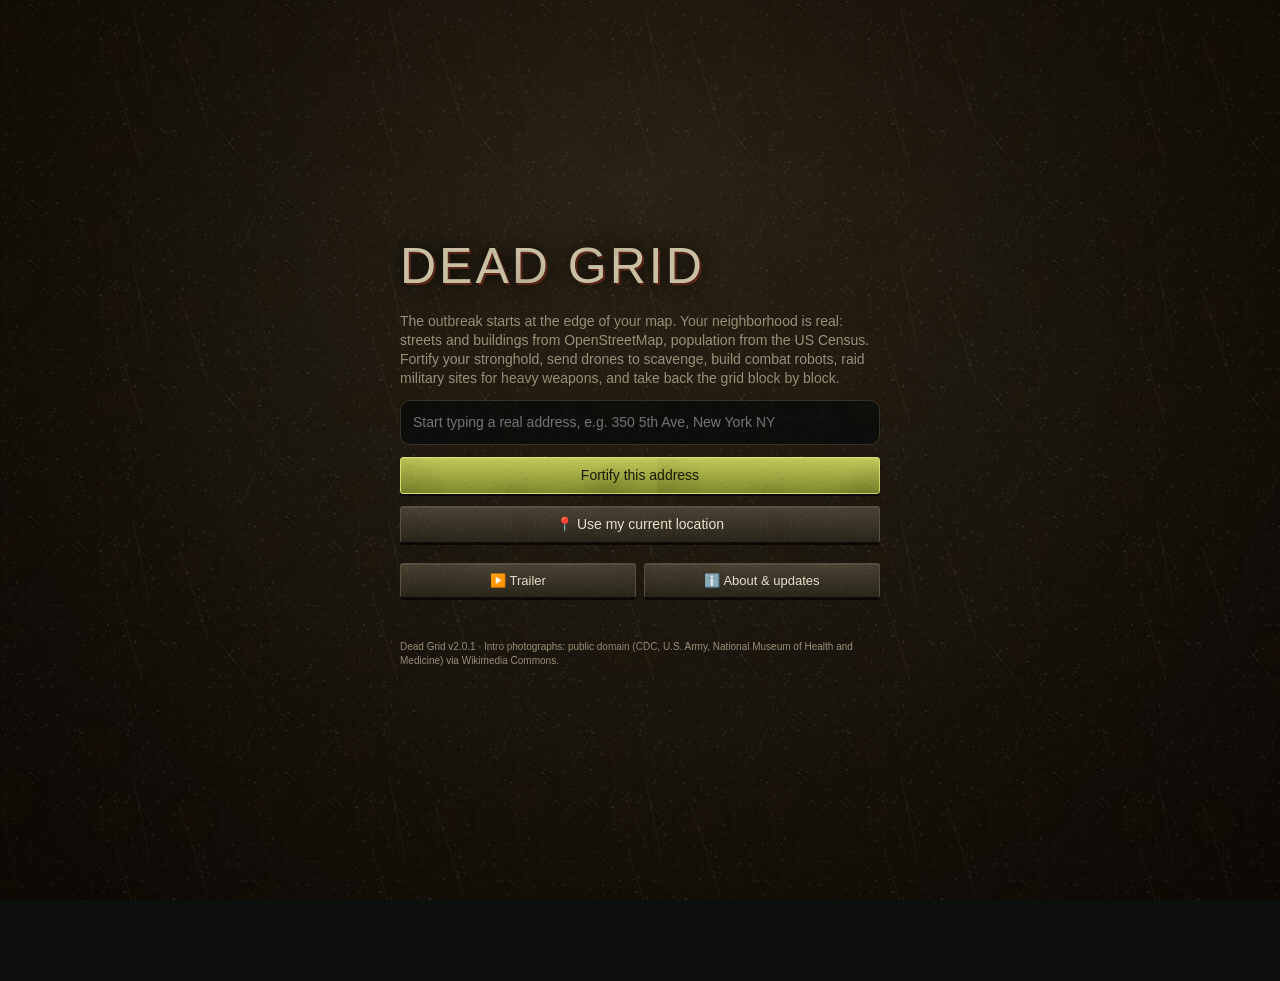
==== commit 6dc29df8: "Site data for v2.0.1 Co-Authored-By: Claude Opus 5.5 <noreply@anthropic.com>" ====
--- a/docs/play/index.html
+++ b/docs/play/index.html
@@ -276,6 +276,8 @@
 @keyframes tbounce{to{transform:translateY(-9px)}}@keyframes tbounce2{to{transform:translateY(9px)}}
 #tut{z-index:660!important;left:12px!important;right:12px!important;background:linear-gradient(#1a2416f6,#0c1009f8)!important;border:1px solid #9be15d!important;border-radius:16px!important;box-shadow:0 10px 30px #000c!important;line-height:1.45}
 .tth{display:flex;justify-content:space-between;font-size:10.5px;color:var(--acc);letter-spacing:1.5px;text-transform:uppercase;margin-bottom:5px}
+.tlog{font-family:Georgia,'Times New Roman',serif;font-style:italic;font-size:15px}
+.tlog b{font-style:normal}
 .tsub{margin-top:8px;padding:7px 10px;background:#9be15d1f;border:1px solid #9be15d44;border-radius:10px;color:#e8ffd0}
 #tut .tb{margin-top:8px}
 #map{filter:saturate(.22) brightness(.55) contrast(1.15) sepia(.18)!important}
@@ -396,7 +398,7 @@
 
 <script>
 'use strict';
-const APP_VERSION = "2.0.0";
+const APP_VERSION = "2.0.1";
 const SAVE = 'deadgrid.save.v2';
 const CELL = 125, DAY = 360; let GRID = 5, RADIUS = 760;
 const $ = id => document.getElementById(id);
@@ -754,7 +756,24 @@
 function openSheet(html, fn) { $('sheet').innerHTML = html.replace('</h3>', '<button class="x" onclick="closeSheet()">✕</button></h3>'); $('sheet').classList.add('open'); sheetFn = fn || null; }
 function closeSheet() { $('sheet').classList.remove('open'); sheetFn = null; }
 window.closeSheet = closeSheet;
-setInterval(() => { if (sheetFn && $('sheet').classList.contains('open') && !$('sheet').matches(':active')) { const st = $('sheet').scrollTop; sheetFn(); $('sheet').scrollTop = st; } }, 1500);
+function morph(a, b) {
+  if (a.nodeType !== b.nodeType || a.nodeName !== b.nodeName) { a.replaceWith(b); return; }
+  if (a.nodeType === 3) { if (a.data !== b.data) a.data = b.data; return; }
+  if (a.nodeName === 'CANVAS') { a.replaceWith(b); return; } // whoever draws it now holds the new one
+  for (const n of [...a.getAttributeNames()]) if (!b.hasAttribute(n)) a.removeAttribute(n);
+  for (const n of b.getAttributeNames()) if (a.getAttribute(n) !== b.getAttribute(n)) a.setAttribute(n, b.getAttribute(n));
+  const A = [...a.childNodes], B = [...b.childNodes];
+  B.forEach((c, i) => { if (A[i]) morph(A[i], c); else a.appendChild(c); });
+  for (let i = B.length; i < A.length; i++) A[i].remove();
+}
+function refreshSheet() {
+  const live = $('sheet'), fn = sheetFn, ghostEl = live.cloneNode(false); ghostEl.innerHTML = ''; ghostEl.style.visibility = 'hidden'; ghostEl.style.pointerEvents = 'none'; live.id = 'sheet-live'; live.parentNode.insertBefore(ghostEl, live);
+  let open = true;
+  try { fn(); open = ghostEl.classList.contains('open'); } finally { ghostEl.id = 'sheet-ghost'; live.id = 'sheet'; }
+  if (!open) live.classList.remove('open'); else { const vis = live.style.visibility; ghostEl.style.visibility = vis; ghostEl.style.pointerEvents = live.style.pointerEvents; const kids = [...ghostEl.childNodes], A = [...live.childNodes]; kids.forEach((c, i) => { if (A[i]) morph(A[i], c); else live.appendChild(c); }); for (let i = kids.length; i < A.length; i++) A[i].remove(); }
+  ghostEl.remove();
+}
+setInterval(() => { if (sheetFn && $('sheet').classList.contains('open') && !$('sheet').matches(':active')) refreshSheet(); }, 1500);
 const btn = (label, fn, dis) => `<button ${dis ? 'disabled' : ''} onclick="${fn}">${label}</button>`;
 
 function buildSheetOld() {
@@ -1261,21 +1280,22 @@
   drawRadar();
   requestAnimationFrame(loop);
 }
+const setT = (id, v) => { const e = $(id), t = String(v); if (e.textContent !== t) e.textContent = t; };
 function hud() {
   renderAlerts(); renderRoster(); tutPos();
-  for (const k of Object.keys(RES)) $('r-' + k).textContent = Math.floor(S.res[k]);
-  $('r-pow').textContent = powerUse() + '/' + powerCap();
+  for (const k of Object.keys(RES)) setT('r-' + k, Math.floor(S.res[k]));
+  setT('r-pow', powerUse() + '/' + powerCap());
   $('r-pow').style.color = powerUse() > powerCap() ? 'var(--red)' : '';
-  $('r-surv').textContent = S.surv;
+  setT('r-surv', S.surv);
   { const C = S.camp, worst = Math.min(C.hyg, C.hp, C.mor);
-    $('camp').textContent = (C.sick ? '🤒' : worst < 25 ? '😫' : worst < 50 ? '😟' : '🙂') + ' ' + Math.round(worst) + '%';
+    setT('camp', (C.sick ? '🤒' : worst < 25 ? '😫' : worst < 50 ? '😟' : '🙂') + ' ' + Math.round(worst) + '%');
     $('camp').style.color = worst < 30 ? 'var(--red)' : worst < 50 ? 'var(--amb)' : '';
     $('b-surv').classList.toggle('warn', worst < 30 || S.res.water < 5);
-    $('sea').textContent = SEASONS[season()][0] + WX[C.wx][0] + ' D' + dayNo(); }
+    setT('sea', SEASONS[season()][0] + WX[C.wx][0] + ' D' + dayNo()); }
   { const ph = phaseInfo();
-    $('ph-ic').textContent = ph.night ? '🌙' : '☀️';
-    $('ph-t').textContent = ph.night ? `NIGHT ${Math.max(1, S.wave - 1)} · SIEGE` : `DAY ${dayNo()}`;
-    $('ph-s').textContent = ph.night ? `Dawn in ${mmss(ph.left)} · ☠ ${zombies.length} · wall ${Math.round(wallPct() * 100)}%` : `${S.exp ? '🎒 Scavengers out · ' : ''}Dusk in ${mmss(ph.left)}`;
+    setT('ph-ic', ph.night ? '🌙' : '☀️');
+    setT('ph-t', ph.night ? `NIGHT ${Math.max(1, S.wave - 1)} · SIEGE` : `DAY ${dayNo()}`);
+    setT('ph-s', ph.night ? `Dawn in ${mmss(ph.left)} · ☠ ${zombies.length} · wall ${Math.round(wallPct() * 100)}%` : `${S.exp ? '🎒 Scavengers out · ' : ''}Dusk in ${mmss(ph.left)}`);
     $('ph-bar').firstElementChild.style.width = ph.frac * 100 + '%';
     $('top').classList.toggle('night', ph.night);
     $('v-hq').firstElementChild.style.width = Math.max(0, S.hp / maxHp() * 100) + '%';
@@ -3075,7 +3095,7 @@
     ${tile('🎯', 'Center', "closeSheet();map.setView([S.lat,S.lon],17)", 'Map')}
     ${tile(AU.on ? '🔊' : '🔇', 'Sound', 'soundSheet()', AU.on ? 'Levels' : 'Muted')}
     ${tile('📖', 'How it works', 'guideSheet()', 'Explained')}
-    ${tile('🎓', 'Tutorial', 'S.tut=0;tutRender();closeSheet()', 'Replay')}
+    ${tile('📓', 'Field log', 'S.tut=0;tutRender();closeSheet()', 'Read again')}
     ${tile('🗺️', 'Territory', 'territorySheet()', plotList(null, false).length + ' outposts')}
     ${tile('📁', 'Case 0047', 'caseSheet()', ((S.case || {}).n || 0) + '/' + CASE.length + ' evidence')}
     ${tile('ℹ️', 'About', 'aboutSheet()', 'Updates · website')}
@@ -7422,22 +7442,23 @@
 function buildFlow(type, label) {
   return {
     tg: () => buildMode && buildMode !== type ? q$('#mode .gb button:last-child') : buildMode === type ? (ghost && ghost.ok ? q$('#mode .gb button.on') : null) : sheetOpen() && q$('.bgrid') ? q$(`.bcard[onclick*="'${type}'"]`) : $('b-build'),
-    sub: () => buildMode && buildMode !== type ? 'Tap <b>✕</b> to stop placing the last item.' : buildMode === type ? (ghost && ghost.ok ? 'Tap <b>✔ Place</b> to confirm.' : 'Tap the map <b>inside your wall</b> to preview a spot. Green means it fits.') : sheetOpen() && q$('.bgrid') ? `Tap the <b>${label}</b> card.` : 'Tap <b>Build</b>.',
+    sub: () => buildMode && buildMode !== type ? 'Finish up with the last job first: <b>✕</b>.' : buildMode === type ? (ghost && ghost.ok ? 'That spot works. <b>✔ Place</b> it.' : 'Pick a spot on the map, <b>inside the wall</b>. Green means it fits.') : sheetOpen() && q$('.bgrid') ? `Plans are under <b>${label}</b>.` : 'Start at <b>Build</b>.',
   };
 }
 const TUT = [
-  { t: 'This is your <b>HQ</b>, the real building at your address. By day the streets are quiet. At <b>night</b> the infected besiege your walls. This clock shows how long until dusk.', tg: () => $('phase') },
-  { t: 'Your compound is ringed by a <b>wall</b>. Let\'s look at it.', tg: () => sheetOpen() && !q$('#wallcv') ? q$('#sheet .x') : $('b-walls'), sub: () => sheetOpen() && !q$('#wallcv') ? 'Close this panel first (✕).' : 'Tap <b>Walls</b>.', wait: () => !!q$('#wallcv') },
-  { t: 'Each ring segment is one wall section. Green is solid, red is about to break. Your <b>wall crew</b> patches the weakest sections with 🔩 scrap, quickly by day and slowly at night.', tg: () => q$('#wallcv') || $('b-walls') },
-  { t: 'Now a gun. You\'ll place a <b>MG Turret</b> inside the wall.', ...buildFlow('mg', 'MG Turret'), wait: () => S.towers.some(t => t.type === 'mg') },
-  { t: 'Your crew is building it now (watch the scaffolding). Next, <b>water</b>: people drink every minute. A <b>Well pump</b> inside the wall feeds the HQ with no pipes.', ...buildFlow('well', 'Well pump'), wait: () => S.towers.some(t => t.type === 'well') },
-  { t: 'Let\'s meet your people.', tg: () => sheetOpen() && !q$('.tabs') ? q$('#sheet .x') : $('b-surv'), sub: () => sheetOpen() && !q$('.tabs') ? 'Close this panel first (✕).' : 'Tap <b>People</b>.', wait: () => !!q$('.tabs') },
-  { t: 'Open <b>📜 Rules</b>. These run the camp for you: what to do about bites, newcomers, rationing and ammo.', tg: () => q$('.tabs button[onclick*="rules"]'), wait: () => survSel === 'rules' && sheetOpen() },
-  { t: 'Good defaults are already set. Change them whenever you like. Other tabs: <b>Jobs</b> assigns work, <b>People</b> lists everyone (tap 💬 to talk to them).', tg: () => q$('.tabs') },
-  { t: '<b>Drones</b> fly real streets to loot shops, and fetch whatever you are about to run out of.', tg: () => sheetOpen() && !q$('.chips button[onclick*="auto"]') ? q$('#sheet .x') : $('b-drones'), sub: () => sheetOpen() && !q$('.chips button[onclick*="auto"]') ? 'Close this panel first (✕).' : 'Tap <b>Drones</b>.', wait: () => !!q$('.chips button[onclick*="auto"]') },
-  { t: 'Each drone shows where it\'s headed, its battery and its wear. Crashed drones are recovered by ground robots like <b>Sparky</b>.', tg: () => q$('#sheet h4') || $('b-drones') },
-  { t: 'When something needs you (low ammo, a bite, a breach), a <b>chip appears here</b>. Tap it to jump to the fix.', tg: () => ($('alerts').children.length ? $('alerts') : $('phase')), before: () => closeSheet() },
-  { t: 'Tap <b>HQ</b> any time to walk inside and watch the fight from the windows. Good luck. Survive the night.', tg: () => $('b-inside') },
+  { t: 'Day one. This building is what I\'ve got, so this is where I make my stand. Learned fast: the streets are almost calm by day. After dark they come for the walls. I watch this clock like my life depends on it, because it does.', tg: () => $('phase') },
+  { t: 'Walked the <b>wall</b> this morning. I want to know where it\'s weak before something else finds out.', tg: () => sheetOpen() && !q$('#wallcv') ? q$('#sheet .x') : $('b-walls'), sub: () => sheetOpen() && !q$('#wallcv') ? 'Close this panel first (✕).' : 'Go check <b>Walls</b>.', wait: () => !!q$('#wallcv') },
+  { t: 'Drew it out section by section. Green holds. Red won\'t last the night. The <b>wall crew</b> patches the worst spots with 🔩 scrap, quick in daylight and slow once it\'s dark.', tg: () => q$('#wallcv') || $('b-walls') },
+  { t: 'A wall only buys time. We need a gun on it. Decided on an <b>MG Turret</b>, inside the wall where a crew can reach it.', ...buildFlow('mg', 'MG Turret'), wait: () => S.towers.some(t => t.type === 'mg') },
+  { t: 'They\'re putting it up now, scaffold and all. Next worry is <b>water</b>. People go through it faster than I figured. A <b>Well pump</b> inside the wall reaches the HQ without any pipe.', ...buildFlow('well', 'Well pump'), wait: () => S.towers.some(t => t.type === 'well') },
+  { t: 'I should know who I\'m keeping alive. Time to learn some names.', tg: () => sheetOpen() && !q$('.tabs') ? q$('#sheet .x') : $('b-surv'), sub: () => sheetOpen() && !q$('.tabs') ? 'Close this panel first (✕).' : 'Go see <b>People</b>.', wait: () => !!q$('.tabs') },
+  { t: 'We sat down and wrote <b>📜 Rules</b>: what happens when someone\'s bitten, who gets let in, when we ration, how we spend ammo. Better to decide now than in the middle of it.', tg: () => q$('.tabs button[onclick*="rules"]'), wait: () => survSel === 'rules' && sheetOpen() },
+  { t: 'The rules seem sound for now. I can change them when I learn better. <b>Jobs</b> is who does what. Under <b>People</b> I can sit down with anyone (💬). They talk if you let them, and they remember what you say.', tg: () => q$('.tabs') },
+  { t: 'Got the <b>drones</b> flying. They follow the streets, raid shops and homes, and go after whatever we\'re short on. Nobody has to die for a can of beans.', tg: () => sheetOpen() && !q$('.chips button[onclick*="auto"]') ? q$('#sheet .x') : $('b-drones'), sub: () => sheetOpen() && !q$('.chips button[onclick*="auto"]') ? 'Close this panel first (✕).' : 'Go check <b>Drones</b>.', wait: () => !!q$('.chips button[onclick*="auto"]') },
+  { t: 'Each one has a heading, a battery and a lot of wear. Lost one already, and <b>Sparky</b>, our ground robot, dragged it home. Good robot.', tg: () => q$('#sheet h4') || $('b-drones') },
+  { t: 'Whatever the drones strip from houses, the <b>Workbench</b> (under More) can turn into armor and weapons. Knee pads first. We only have plans for a few things, so I keep an eye out for more. People notice who goes without.', tg: () => $('phase'), before: () => closeSheet() },
+  { t: 'Trouble doesn\'t wait its turn. Low ammo, a bite, a breach: I started pinning <b>notes up here</b> so I can get straight to what needs me.', tg: () => ($('alerts').children.length ? $('alerts') : $('phase')) },
+  { t: 'Last thing for today. When it starts, I go inside the <b>HQ</b> and watch from the windows. That\'s everything I know so far. Sun\'s going down. If you\'re reading this, keep writing.', tg: () => $('b-inside') },
 ];
 // a dock button hidden under an open panel can't be tapped: point at the panel's close button instead
 function tgOf(s) { const el = s && s.tg && s.tg(); return el && el.closest && el.closest('#bot') && sheetOpen() ? { el: q$('#sheet .x'), cover: true } : { el, cover: false }; }
@@ -7448,7 +7469,7 @@
   if (s.before && !s.ran) { s.ran = true; s.before(); }
   $('tut').classList.remove('hide');
   const sub = subOf(s);
-  $('tut').innerHTML = `<div class="tth"><span>Survival guide</span><span>${S.tut + 1} / ${TUT.length}</span></div><div>${s.t}</div>${sub ? `<div class="tsub">👉 ${sub}</div>` : ''}<div class="tb"><button onclick="S.tut=99;tutRender()">Skip guide</button>${s.wait ? '' : '<button class="on" onclick="S.tut++;tutRender()">Next ›</button>'}</div>`;
+  $('tut').innerHTML = `<div class="tth"><span>Field log</span><span>Page ${S.tut + 1} of ${TUT.length}</span></div><div class="tlog">${s.t}</div>${sub ? `<div class="tsub">✎ ${sub}</div>` : ''}<div class="tb"><button onclick="S.tut=99;tutRender()">Close the log</button>${s.wait ? '' : '<button class="on" onclick="S.tut++;tutRender()">Turn the page ›</button>'}</div>`;
   $('tut').dataset.sub = sub;
   tutPos();
 }
@@ -7463,11 +7484,10 @@
   if (el.closest('#sheet')) { const sr = $('sheet').getBoundingClientRect(), r0 = el.getBoundingClientRect(); if (r0.top < sr.top + 56 || r0.bottom > sr.bottom - 8) el.scrollIntoView({ block: 'center' }); }
   const r = el.getBoundingClientRect(), pad = 6;
   sp.classList.remove('hide');
-  Object.assign(sp.style, { left: r.left - pad + 'px', top: r.top - pad + 'px', width: r.width + pad * 2 + 'px', height: r.height + pad * 2 + 'px' });
+  const box = [r.left - pad, r.top - pad, r.width + pad * 2, r.height + pad * 2].map(Math.round), bk = box.join(); if (sp.dataset.box !== bk) { sp.dataset.box = bk; Object.assign(sp.style, { left: box[0] + 'px', top: box[1] + 'px', width: box[2] + 'px', height: box[3] + 'px' }); }
   sp.classList.toggle('below', r.top < 120);
   const lower = r.top + r.height / 2 > innerHeight * .5;
-  $('tut').style.top = lower ? `calc(env(safe-area-inset-top) + 130px)` : 'auto';
-  $('tut').style.bottom = lower ? 'auto' : `calc(env(safe-area-inset-bottom) + 100px)`;
+  if ($('tut').dataset.low !== String(lower)) { $('tut').dataset.low = lower; $('tut').style.top = lower ? `calc(env(safe-area-inset-top) + 130px)` : 'auto'; $('tut').style.bottom = lower ? 'auto' : `calc(env(safe-area-inset-bottom) + 100px)`; }
 }
 function tutCheck() { tutPos(); }
 
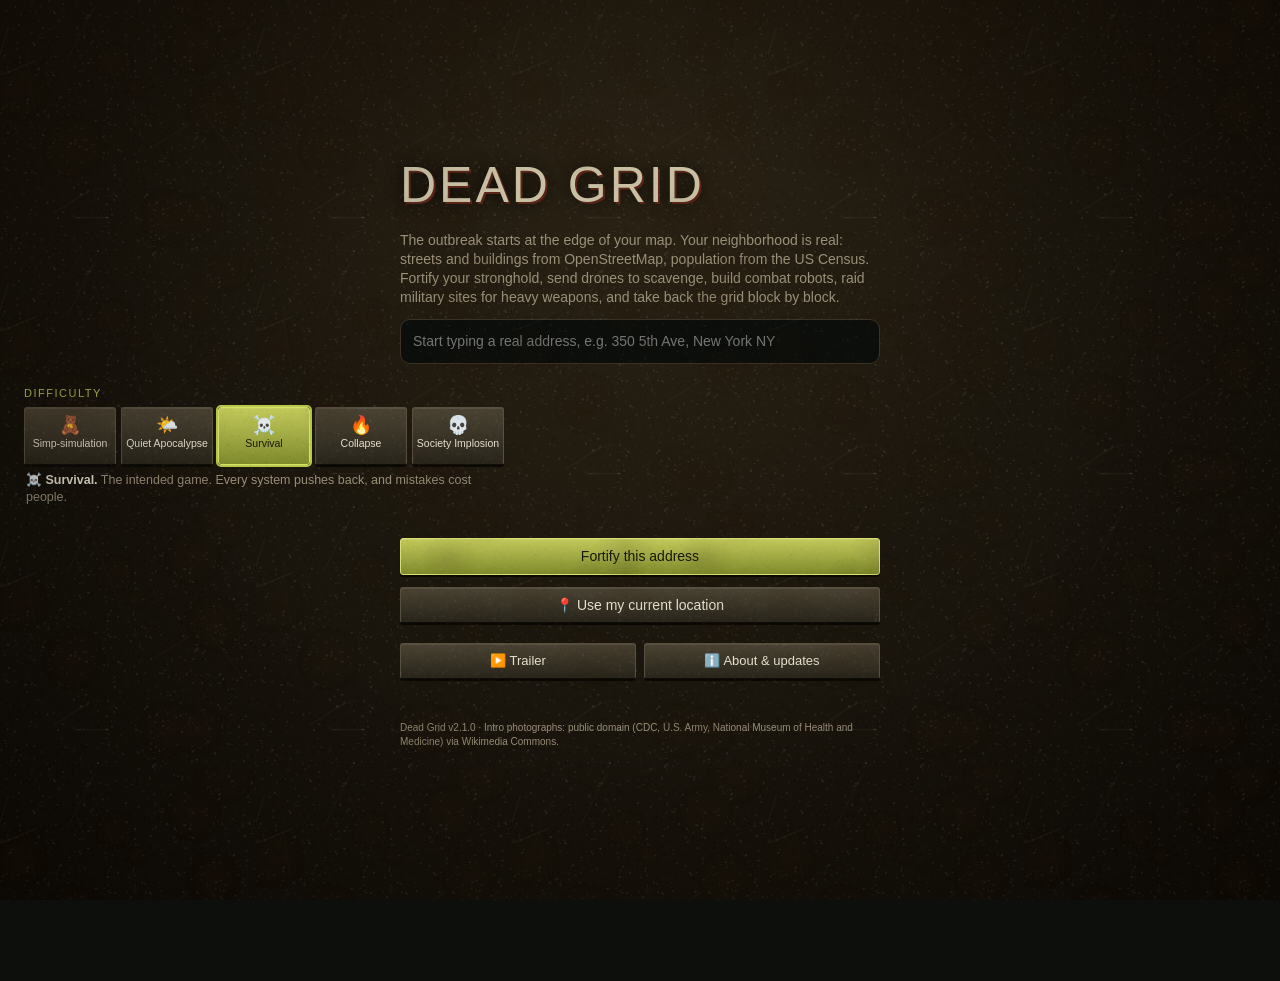
==== commit e6ab7618: "Site data for v2.1.0 Co-Authored-By: Claude Opus 5.5 <noreply@anthropic.com>" ====
--- a/docs/play/index.html
+++ b/docs/play/index.html
@@ -165,6 +165,7 @@
 #tr-snd{position:absolute;left:50%;bottom:calc(env(safe-area-inset-bottom) + 28px);transform:translateX(-50%);background:#000a;border-color:#9be15d88}
 #tr-cap{position:absolute;left:0;right:0;top:40%;text-align:center;font:italic 22px Georgia,serif;color:#e8e2d0;text-shadow:0 2px 10px #000;pointer-events:none;animation:trc 2.6s ease both}
 @keyframes trc{0%{opacity:0}20%{opacity:1}75%{opacity:1}100%{opacity:0}}
+#diffbox{margin:10px 0 6px}#diffbox .dtitle{font-size:11px;letter-spacing:1.5px;text-transform:uppercase;color:var(--acc);margin-bottom:6px}#diffbox .dchips{display:grid;grid-template-columns:repeat(5,1fr);gap:5px}#diffbox .dchips button{display:flex;flex-direction:column;align-items:center;gap:2px;padding:7px 2px;font-size:10.5px;line-height:1.15;min-height:58px}#diffbox .dchips button b{font-size:18px}#diffbox .dchips button.on{outline:2px solid var(--acc)}#diffbox .ddesc{font-size:12.5px;color:var(--dim);margin:7px 2px 0;min-height:48px}#diffbox .ddesc b{color:var(--txt)}
 #start .srow{display:flex;gap:8px;margin-top:8px}#start .srow button{flex:1;font-size:13px}
 #upd-banner{margin-top:10px;padding:10px;border:1px solid #9be15d88;border-radius:10px;background:#1a2414;color:#d8f0c0;font-size:13px;display:flex;flex-wrap:wrap;gap:6px;align-items:center}
 #upd-banner.hide{display:none}#upd-banner button{padding:5px 10px;font-size:12px}
@@ -280,7 +281,11 @@
 .tlog b{font-style:normal}
 .tsub{margin-top:8px;padding:7px 10px;background:#9be15d1f;border:1px solid #9be15d44;border-radius:10px;color:#e8ffd0}
 #tut .tb{margin-top:8px}
-#map{filter:saturate(.22) brightness(.55) contrast(1.15) sepia(.18)!important}
+#map{filter:saturate(.5) brightness(.68) contrast(1.12) sepia(.1)!important}
+#map,#fx{will-change:transform;backface-visibility:hidden}
+#haze{position:absolute;inset:0;z-index:402;pointer-events:none;--fog:0;--gold:0;background:linear-gradient(to bottom,rgba(150,158,162,calc(var(--fog) * 1.35)) 0%,rgba(140,150,156,calc(var(--fog) * 1.1)) 12%,rgba(140,150,156,calc(var(--fog) * .4)) 26%,rgba(140,150,156,0) 44%),linear-gradient(to bottom,rgba(255,170,80,calc(var(--gold) * .18)),rgba(255,140,60,calc(var(--gold) * .1)));mix-blend-mode:normal}
+#haze.night{background:linear-gradient(to bottom,rgba(10,14,24,calc(var(--fog) * 1.35)) 0%,rgba(14,20,32,calc(var(--fog) * 1.1)) 12%,rgba(18,24,38,calc(var(--fog) * .4)) 26%,rgba(18,24,38,0) 46%),linear-gradient(rgba(30,50,110,.16),rgba(30,50,110,.16))}
+#b-cam.side{position:absolute;right:10px;bottom:calc(env(safe-area-inset-bottom) + 266px);z-index:520;width:44px;height:44px;border-radius:50%;font-size:20px}
 #grade{position:absolute;inset:0;z-index:403;pointer-events:none;overflow:hidden;background:radial-gradient(ellipse at 50% 45%,transparent 38%,rgba(4,5,3,.68) 100%)}
 #grade::after{content:'';position:absolute;inset:-50%;background-image:var(--grain);opacity:.08;animation:grain .5s steps(4) infinite}
 @keyframes grain{0%{transform:translate(0,0)}25%{transform:translate(-5%,3%)}50%{transform:translate(4%,-4%)}75%{transform:translate(-3%,-2%)}}
@@ -326,6 +331,7 @@
 <div id="night"></div>
 <div id="grade"></div>
 <canvas id="fx"></canvas>
+<div id="haze"></div>
 <canvas id="iv" class="hide"></canvas>
 <canvas id="intro" class="hide"></canvas>
 <div id="intro-ui" class="hide"><div id="intro-cap"></div><button id="intro-skip" onclick="event.stopPropagation();skipIntro()">Skip ▸</button></div>
@@ -370,6 +376,7 @@
   <button id="b-more" class="dk" style="--g:#c4c9cc"><b>☰</b><span>More</span></button>
 </div>
 <button id="b-radio" class="fab side hide">📻</button>
+<button id="b-cam" class="fab side hide" onclick="camCycle()" title="Tilt the camera">🎥</button>
 
 <div id="spd" class="hide"><button data-v="0" onclick="setSpeed(0)">⏸</button><button data-v="1" class="on" onclick="setSpeed(1)">1×</button><button data-v="2" onclick="setSpeed(2)">2×</button><button data-v="4" onclick="setSpeed(4)">4×</button></div>
 <div id="sheet"></div>
@@ -381,6 +388,7 @@
   <p>The outbreak starts at the edge of your map. Your neighborhood is real: streets and buildings from OpenStreetMap, population from the US Census. Fortify your stronghold, send drones to scavenge, build combat robots, raid military sites for heavy weapons, and take back the grid block by block.</p>
   <div id="addrbox"><input id="addr" placeholder="Start typing a real address, e.g. 350 5th Ave, New York NY" autocomplete="off"><div id="sugg"></div></div>
   <div id="pick" class="hide"><iframe id="gmap" title="Location preview" loading="lazy" referrerpolicy="no-referrer-when-downgrade"></iframe><div id="pick-txt"></div><a id="gm-link" target="_blank" rel="noopener">Open in Google Maps ↗</a></div>
+  <div id="diffbox"></div>
   <button id="go" class="on">Fortify this address</button>
   <button id="gps">📍 Use my current location</button>
   <button id="cont" class="hide">Continue saved stronghold</button>
@@ -398,7 +406,7 @@
 
 <script>
 'use strict';
-const APP_VERSION = "2.0.1";
+const APP_VERSION = "2.1.0";
 const SAVE = 'deadgrid.save.v2';
 const CELL = 125, DAY = 360; let GRID = 5, RADIUS = 760;
 const $ = id => document.getElementById(id);
@@ -654,7 +662,7 @@
   if (intro) await intro;
   S.f.introSeen = true; $('loading').classList.add('hide');
   buildRoadGraph(); syncPeople(); computeWallShape(); initRivals(); initContacts(); S.people.forEach(p => { if (p.mission && !(S.missions || []).some(m => m.id === p.mission && m.st !== 'done')) { p.mission = null; p.out = false; } });
-  ['top', 'bot', 'obj', 'radar', 'noise', 'b-radio', 'roster', 'spd'].forEach(id => $(id).classList.remove('hide'));
+  ['top', 'bot', 'obj', 'radar', 'noise', 'b-radio', 'b-cam', 'roster', 'spd'].forEach(id => $(id).classList.remove('hide'));
   initMap();
   for (let k = 0; k < 1 + S.up.bay; k++) addDrone();
   const c = S.census;
@@ -1117,7 +1125,7 @@
 function towerThink(t, dt, overload) {
   const d = TOWERS[t.type]; if (!d.rate || (t.bp ?? 1) < 1) return;
   t.cd -= dt;
-  const range = d.range * (1 + .1 * (t.lvl - 1)) * (S.camp.wx === 'fog' ? .75 : 1);
+  const range = d.range * (1 + .1 * (t.lvl - 1)) * (S.camp.wx === 'fog' ? .75 : 1) * rangeMul(t);
   let z = null, bd = range;
   for (const o of zombies) { const dd = dist(o, t); if (dd < bd && !(d.min && dd < d.min)) { bd = dd; z = o; } }
   if (!z) { t.ang = (t.ang || 0) + dt * .4; return; }
@@ -1129,7 +1137,7 @@
   { const hr = t.hp / (d.hp * lvlMul(t)); if (hr < .4 && Math.random() < (.4 - hr) * 1.5) { t.cd = d.rate * 2; if (!t.jamT || performance.now() - t.jamT > 5000) { t.jamT = performance.now(); fx.push({ k: 'txt', x: t.x, y: t.y, s: 'JAM', t: 1 }); } return; } }
   if (d.ammo && S.res.ammo < d.ammo) { if (!S.dryWarn || S.t - S.dryWarn > 20) { S.dryWarn = S.t; toast('⚠️ Out of ammo: guns falling silent. Press rounds in the Armory.'); } return; }
   if (d.fuel && S.res.fuel < d.fuel) return;
-  if (d.ammo) S.res.ammo -= d.ammo;
+  if (d.ammo) S.res.ammo -= d.ammo * ammoMul(t);
   if (d.fuel) S.res.fuel -= d.fuel;
   let dmg = d.dmg * lvlMul(t) * dmgMul();
   if (isNight() && S.towers.some(l => l.type === 'light' && dist(l, t) < TOWERS.light.range)) dmg *= 1.4;
@@ -1327,7 +1335,7 @@
     ctx.strokeStyle = c.c ? 'rgba(155,225,93,.55)' : 'rgba(255,255,255,.08)'; ctx.lineWidth = 1; ctx.strokeRect(x, y, s, s);
   }
   if (map.getZoom() >= 16) {
-    const z = map.getZoom(), lift = k * .55, nt = isNight();
+    const z = map.getZoom(), lift = k * LIFTK, nt = isNight();
     for (const b of buildings) drawBld(ctx, b, P, k, lift, z, nt, false);
     if (hqB) drawBld(ctx, hqB, P, k, lift, z, nt, true);
     drawTrees(ctx, P, k, W, H, nt);
@@ -1346,12 +1354,12 @@
     ctx.fillStyle = '#ddd'; ctx.font = '10px system-ui'; ctx.fillText(s.name.slice(0, 22), x, y + 28);
   }
   for (const f of fx) if (f.k === 'blood') { const [x, y] = P(f.x, f.y); ctx.fillStyle = `rgba(120,0,0,${f.t / 2.5})`; ctx.beginPath(); ctx.arc(x, y, 4, 0, 7); ctx.fill(); }
-  if (S.pin) { const q = toXY(S.pin.lat, S.pin.lon), [x, y] = P(q.x, q.y); ctx.save(); ctx.translate(x - 15, y - 42 - (hqB ? (hqB.h + hqB.ridge) * k * .55 : 0)); ctx.shadowColor = '#0009'; ctx.shadowBlur = 4; ctx.shadowOffsetY = 3; ctx.scale(30 / 28, 42 / 40); ctx.fillStyle = '#EA4335'; ctx.fill(PIN_PATH); ctx.shadowColor = 'transparent'; ctx.strokeStyle = '#a52714'; ctx.lineWidth = 1.2; ctx.stroke(PIN_PATH); ctx.fillStyle = '#7a1a10'; ctx.beginPath(); ctx.arc(14, 14, 5, 0, 7); ctx.fill(); ctx.restore(); }
-  if (hqB && map.getZoom() >= 16) { if (!S.pin) { ctx.font = '18px system-ui'; ctx.fillText('🚩', o.x + 4, o.y - (hqB.h + hqB.ridge) * k * .55 - 12); } }
+  if (S.pin) { const q = toXY(S.pin.lat, S.pin.lon), [x, y] = P(q.x, q.y); ctx.save(); ctx.translate(x - 15, y - 42 - (hqB ? (hqB.h + hqB.ridge) * k * LIFTK : 0)); ctx.shadowColor = '#0009'; ctx.shadowBlur = 4; ctx.shadowOffsetY = 3; ctx.scale(30 / 28, 42 / 40); ctx.fillStyle = '#EA4335'; ctx.fill(PIN_PATH); ctx.shadowColor = 'transparent'; ctx.strokeStyle = '#a52714'; ctx.lineWidth = 1.2; ctx.stroke(PIN_PATH); ctx.fillStyle = '#7a1a10'; ctx.beginPath(); ctx.arc(14, 14, 5, 0, 7); ctx.fill(); ctx.restore(); }
+  if (hqB && map.getZoom() >= 16) { if (!S.pin) { ctx.font = '18px system-ui'; ctx.fillText('🚩', o.x + 4, o.y - (hqB.h + hqB.ridge) * k * LIFTK - 12); } }
   else { const r = Math.max(10, 9 * k); ctx.fillStyle = '#2c4a20'; ctx.strokeStyle = '#9be15d'; ctx.lineWidth = 3; ctx.beginPath(); ctx.rect(o.x - r, o.y - r, r * 2, r * 2); ctx.fill(); ctx.stroke(); ctx.font = `${r}px system-ui`; ctx.fillText('🏠', o.x, o.y); }
   const nowMs = performance.now(), night = isNight();
   drawRivals(ctx, P, k, nowMs);
-  drawWall(ctx, P, k, k * .55, nowMs);
+  drawWall(ctx, P, k, k * LIFTK, nowMs);
   drawOcc(ctx, P, k, nowMs); drawPlan(ctx, P, k, nowMs);
   drawPipes(ctx, P, k, nowMs);
   for (const t of S.towers) {
@@ -2005,14 +2013,14 @@
   if (mxx < 0 || mnx > innerWidth || mxy < 0 || mny - hh - 30 > innerHeight) return;
   const cl = cellAt(b), inf = cl && !cl.c ? cl.i / 100 : 0;
   // cast shadow (sun from the south-west)
-  c.fillStyle = 'rgba(0,0,0,.28)'; poly2(c, base.map(([x, y]) => [x + hh * .5, y - hh * .15])); c.fill(); poly2(c, base); c.fill();
+  c.fillStyle = `rgba(0,0,0,${SUN.a})`; const sh = hh / LIFTK * .55; poly2(c, base.map(([x, y]) => [x + sh * SUN.x, y + sh * SUN.y])); c.fill(); poly2(c, base); c.fill(); c.strokeStyle = 'rgba(0,0,0,.32)'; c.lineWidth = Math.max(1.5, .7 * k); c.stroke();
   const [ccx, ccy] = P(b.x, b.y), up = p => [p[0], p[1] - hh];
   for (let i = 0; i < base.length; i++) {
     const a = base[i], q = base[(i + 1) % base.length];
     let nx = q[1] - a[1], ny = -(q[0] - a[0]); const L = Math.hypot(nx, ny) || 1; nx /= L; ny /= L;
     if (((a[0] + q[0]) / 2 - ccx) * nx + ((a[1] + q[1]) / 2 - ccy) * ny < 0) { nx = -nx; ny = -ny; }
     if (ny <= .02) continue;
-    c.fillStyle = shadeHex(b.col, (night ? .32 : .62) + .28 * nx); poly2(c, [a, q, up(q), up(a)]); c.fill();
+    c.fillStyle = shadeHex(b.col, (night ? .32 : .6) + .3 * nx * SUN.lx + .06 * ny); poly2(c, [a, q, up(q), up(a)]); c.fill(); if (hh > 6) { const g = c.createLinearGradient(0, a[1], 0, a[1] - hh * .45); g.addColorStop(0, 'rgba(0,0,0,.28)'); g.addColorStop(1, 'rgba(0,0,0,0)'); c.fillStyle = g; poly2(c, [a, q, up(q), up(a)]); c.fill(); }
     if (z >= 18 && b.kind !== 'shed' && L > 10) {
       const wl = L / k, n = Math.floor(wl / 3.2), fl = Math.max(1, Math.round(b.h / 3));
       for (let f = 0; f < fl; f++) for (let m = 1; m <= n; m++) {
@@ -3761,8 +3769,8 @@
   (S.occ || []).forEach((o, n) => {
     const b = buildings.find(x => bKey(x) === o.k); if (!b) return;
     c.strokeStyle = '#9be15d'; c.lineWidth = 2; poly2(c, b.poly.map(([x, y]) => P(x, y))); c.stroke();
-    const [x, y] = P(o.x, o.y), occ = S.people.filter(q => q.home === o.k), by = y - b.h * k * .55 - 16;
-    if (isNight() && occ.length) { c.fillStyle = 'rgba(255,200,110,.2)'; poly2(c, b.poly.map(([px, py]) => { const q = P(px, py); return [q[0], q[1] - b.h * k * .55]; })); c.fill(); }
+    const [x, y] = P(o.x, o.y), occ = S.people.filter(q => q.home === o.k), by = y - b.h * k * LIFTK - 16;
+    if (isNight() && occ.length) { c.fillStyle = 'rgba(255,200,110,.2)'; poly2(c, b.poly.map(([px, py]) => { const q = P(px, py); return [q[0], q[1] - b.h * k * LIFTK]; })); c.fill(); }
     const bw = 30 + Math.min(4, occ.length) * 9; c.fillStyle = 'rgba(14,17,12,.9)'; rr(c, x - bw / 2, by - 10, bw, 17, 8); c.fill(); c.strokeStyle = '#a3bf6e88'; c.lineWidth = 1; c.stroke();
     c.font = 'bold 10px system-ui'; c.textAlign = 'left'; c.textBaseline = 'middle'; c.fillStyle = '#d8e8c0'; c.fillText(`🛏${occ.length}/${o.bunks}`, x - bw / 2 + 4, by - 1);
     occ.slice(0, 4).forEach((q, n) => { const hx = x - bw / 2 + 33 + n * 9; c.fillStyle = SKIN[q.look.sk || 0]; c.beginPath(); c.arc(hx, by - 1, 3.5, 0, 7); c.fill(); c.fillStyle = HAIR[q.look.hc || 0]; c.beginPath(); c.arc(hx, by - 2.5, 3.5, Math.PI, 0); c.fill(); });
@@ -3770,7 +3778,7 @@
     const w = houseWater(o);
     if (w === 'pipe') { const n = [...WNET].sort((a, b) => Math.hypot(a.x - o.x, a.y - o.y) - Math.hypot(b.x - o.x, b.y - o.y))[0]; if (n) { const A = P(n.x, n.y), B = P(o.x, o.y); pipeSeg(c, A[0], A[1], B[0], B[1], Math.max(2, k * .8), true, now); } }
     if (w === 'bucket' && !isNight()) { const f = (Math.sin(now / 3000 + n) + 1) / 2; if (!tunnelLinked(o.k)) { const px = o.x * f, py = o.y * f, q = P(px, py); drawPersonTop(c, q[0], q[1], Math.max(2.5, .5 * k), { sh: 3, hc: 1 }, Math.atan2(o.y, o.x) + (Math.cos(now / 3000 + n) > 0 ? 0 : Math.PI), false); c.font = '10px system-ui'; c.fillText('🪣', q[0], q[1] - 9); } }
-    if (w === 'bucket') { c.font = '11px system-ui'; c.fillText('💧?', x + 14, y - b.h * k * .55 - 10); }
+    if (w === 'bucket') { c.font = '11px system-ui'; c.fillText('💧?', x + 14, y - b.h * k * LIFTK - 10); }
   });
 }
 
@@ -4908,7 +4916,7 @@
   if (s.style === 'rambler' && Math.random() < .22) t += ' ' + pick(TANGENTS);
   if (s.style === 'wry' && Math.random() < .2) t += ' ' + pick(WRY);
   if (s.quirk === 'listen' && Math.random() < .5) t = 'Listen. ' + t;
-  if (s.quirk === 'honestly' && Math.random() < .5) t = t.replace(/\.( |$)/, ', honestly.$1');
+  if (s.quirk === 'honestly' && Math.random() < .2) t = t.replace(/\.( |$)/, ', honestly.$1');
   if (s.quirk === 'hums' && Math.random() < .25) t = '*hums something* ' + t;
   if (s.quirk === 'counts' && Math.random() < .3) t += ` That's ${S.kills} of them we've put down, by the way. I keep count.`;
   if (s.quirk === 'swears' && Math.random() < .4) t = t.replace(/\b(scared|tired|cold|done|stupid)\b/, '$1 as hell');
@@ -6538,7 +6546,7 @@
   if (scav < 2 && here.length > 3) pick(here).role = 'scav';
   if (gangStage(R) >= 2 && R.stock > 70 && R.camps.length < 4 && hostile) { R.stock -= 50; R.grow = 0; }
   // attack: they always want to, and judge the odds badly
-  if (!hostile || S.wave < 3 || (S.peace && S.peace['r' + R.id] > S.wave)) return;
+  if (!hostile || S.wave < DF().raidN || (S.peace && S.peace['r' + R.id] > S.wave)) return;
   R.war = (R.war ?? rnd(120, 240)) - 5 * (isNight() ? 1.6 : 1);
   if (R.war <= 0 && fighters(R).length >= 3) { R.war = rnd(280, 480) - Math.min(70, R.folk.length * 3); launchRaid(R); }
 }
@@ -6710,7 +6718,7 @@
 })(zombieThink);
 // anyone reached fights back with what they carry; guards use their gear at range
 function brawlTick(dt) {
-  for (const p of S.people) { if (p.out || p.inside || p.wx == null) continue; p.mcd = (p.mcd || 0) - dt; if (p.mcd > 0) continue; const z = zombies.find(q => Math.hypot(q.x - p.wx, q.y - p.wy) < 3.5 && !q.dead); if (!z) continue; if (Math.random() > .3 + skillOf(p, 'melee') * .1) { p.mcd = 1; speak(p, '😱'); continue; } const g = GEAR[p.gear || 'fists']; p.mcd = Math.max(.8, g.cd); hit(z, Math.max(g.d * .8, 3) * combatMul(p, false)); train(p, 'melee', .01); speak(p, g.i || '🤜'); fightFx(p.wx, p.wy, g.i || '🤜'); }
+  for (const p of S.people) { if (p.out || p.inside || p.wx == null) continue; p.mcd = (p.mcd || 0) - dt; if (p.mcd > 0) continue; const z = zombies.find(q => Math.hypot(q.x - p.wx, q.y - p.wy) < 3.5 && !q.dead); if (!z) continue; if (Math.random() > .3 + skillOf(p, 'melee') * .1) { p.mcd = 1; speak(p, '😱'); continue; } const g = GEAR[p.gear || 'fists']; p.mcd = Math.max(.8, g.cd); hit(z, Math.max(g.d * .8, 3) * combatMul(p, false) * milMul()); train(p, 'melee', .01); speak(p, g.i || '🤜'); fightFx(p.wx, p.wy, g.i || '🤜'); }
 }
 
 // ---------- 5. smarter gangs ----------
@@ -6764,7 +6772,7 @@
 // ---------- 9. drawing: paint on buildings, smoke, forts ----------
 drawOcc = (o => (c, P, k, now) => {
   o(c, P, k, now);
-  if (map.getZoom() >= 16.4 && S.bs) for (const b of buildings) { if (!b.poly || b === hqB) continue; const [x, y] = P(b.x, b.y); if (x < 0 || y < 0 || x > innerWidth || y > innerHeight) continue; const st = S.bs[bKey(b)], u = Math.max(4, k * 2.2), ly = y - b.h * k * .55;
+  if (map.getZoom() >= 16.4 && S.bs) for (const b of buildings) { if (!b.poly || b === hqB) continue; const [x, y] = P(b.x, b.y); if (x < 0 || y < 0 || x > innerWidth || y > innerHeight) continue; const st = S.bs[bKey(b)], u = Math.max(4, k * 2.2), ly = y - b.h * k * LIFTK;
     if (!st) { c.fillStyle = 'rgba(155,225,93,.55)'; c.beginPath(); c.arc(x, ly, Math.max(1.5, u * .28), 0, 7); c.fill(); continue; }
     if (st.l < .15) { c.strokeStyle = 'rgba(210,50,30,.9)'; c.lineWidth = Math.max(1.5, u * .35); c.beginPath(); c.moveTo(x - u, ly - u); c.lineTo(x + u, ly + u); c.moveTo(x + u, ly - u); c.lineTo(x - u, ly + u); c.stroke(); }
     else { c.strokeStyle = 'rgba(230,190,50,.9)'; c.lineWidth = Math.max(1.5, u * .3); c.beginPath(); c.moveTo(x - u, ly + u * .7); c.lineTo(x + u, ly - u * .7); c.stroke(); } }
@@ -6833,7 +6841,7 @@
 
 // ---------- 4. standing orders ----------
 const ORD = { jobs: ['🧑‍💼', 'Foreman', 'Puts people on the jobs the camp needs, each on what they\'re best at'], gate: ['🚪', 'Gate discipline', 'Opens the gate at dawn, shuts it before dusk'], curfew: ['🏠', 'Siege curfew', 'During an attack, non-fighters get inside the HQ'], arms: ['⚔️', 'Call to arms', 'If the wall is breached, your best third of fighters drop their work and fight. The wounded fall back'], repair: ['🛠️', 'Repair crew', 'Pays scrap to repair badly damaged guns'], burn: ['🔥', 'Burn the dead', 'Burns corpses when they pile up (uses fuel)'], service: ['🛸', 'Drone service', 'Services worn drones with scrap'], pick: ['🧺', 'Harvest rota', 'Picks ripe beds nobody is tending'], meds: ['💊', 'Medical stock', 'Crafts medicine when it runs low and supplies allow'] };
-const ord = k => (S.orders ||= {})[k] !== false;
+const ord = k => { const v = (S.orders ||= {})[k]; return v === undefined ? !(typeof ORD_OFF !== 'undefined' && ORD_OFF.has(k)) : v !== false; };
 window.toggleOrd = k => { S.orders ||= {}; S.orders[k] = !ord(k); survSheet(); };
 rulesBody = (o => () => `<h4>Standing orders</h4><p class="explain">Turn these off only if you'd rather do it by hand.</p>${Object.entries(ORD).map(([k, [i, n, d]]) => `<div class="row"><div class="rl"><span class="ico" style="--c:#4a5a7a">${i}</span><div>${n}<small>${d}</small></div></div>${btn(ord(k) ? 'ON' : 'OFF', `toggleOrd('${k}')`)}</div>`).join('')}<h4>Camp rules</h4>${o()}`)(rulesBody);
 function foreman() {
@@ -7053,7 +7061,7 @@
   } catch (e) { console.error(e); roads = oldR; trees = oldT; greens = oldG; GRID = G0; RADIUS = R0; S.mapLv--; }
   growing = false;
 }
-function mapTick() { const L = S.mapLv || 0; if (!isNight() && L < MAP_AT.length && S.wave - 1 >= MAP_AT[L]) growMap(); }
+function mapTick() { const L = S.mapLv || 0; if (!isNight() && L < MAP_AT.length && S.wave - 1 >= MAP_AT[L] * DF().map) growMap(); }
 
 // ---------- gangs start as a few desperate people and have to earn a fortress ----------
 const G_KIND = {
@@ -7065,8 +7073,8 @@
 };
 const gangKind = R => R.kind ||= pick(Object.keys(G_KIND));
 const heldN = () => Object.values(S.cells || {}).filter(c => c.c).length;
-const gangCap = R => Math.round(4 + (S.wave - 1) * .45 + S.people.length * .35 + heldN() * .25);
-const raidCap = R => Math.round(2 + (S.wave - 1) * .35 + S.people.length * .12);
+const gangCap = R => Math.round((4 + (S.wave - 1) * .45 + S.people.length * .35 + heldN() * .25) * DF().raid);
+const raidCap = R => Math.max(1, Math.round((2 + (S.wave - 1) * .35 + S.people.length * .12) * DF().raid));
 function gangStage(R) { const n = (R.folk || []).length, ni = S.wave - 1, st = n >= 13 && ni >= 16 ? 2 : n >= 7 && ni >= 6 ? 1 : 0; if (st > (R.stage || 0)) { R.stage = st; if (R.rel <= -30 || st === 2) world(R.i, st === 2 ? `${R.n} isn't a gang anymore. It's a settlement with walls, and people who were born to it soon.` : `${R.n} stopped drifting and dug in. They have a real camp now.`); } return R.stage || 0; }
 const STAGE_N = ['Drifting band', 'Settled camp', 'Established hold'];
 rivalSheet = (o => () => { o(); const list = (S.rivals || []).filter(R => !R.dead && R.folk); q$('#sheet').insertAdjacentHTML('beforeend', `<div style="padding:0 2px 12px"><h4>Who they are</h4>${list.map(R => { const K = G_KIND[gangKind(R)], c = { food: 12 + R.folk.length * 2 }; return `<div class="row"><div>${R.i} ${R.n}<small>${STAGE_N[gangStage(R)]} · ${R.folk.length} people${R.rel <= -30 ? ` · ${K[0]}: ${K[1]}` : ''}</small></div>${R.rel <= -30 && R.kind === 'desperate' ? btn('Send food ' + fmtCost(c), `feedGang(${R.id})`, !canPay(c)) : ''}</div>`; }).join('')}</div>`); })(rivalSheet);
@@ -7218,7 +7226,7 @@
 function markSaid(t) { const h = strHash(t), H = saidSet(); if (H.has(h)) return false; H.add(h); S.said.push(h); if (S.said.length > 6000) { H.delete(S.said.shift()); } return true; }
 function fresh(p, keys) { const c = vctx(p); let t = ''; for (let n = 0; n < 14; n++) { const pre = Math.random() < .55 ? pick(GR.opener) + ' ' : ''; t = cap1(gram(pre + `{${pick(keys)}}` + (Math.random() < .4 ? ' {closer}' : ''), c)); if (markSaid(t)) break; } return voice(p, t); }
 const OPEN_MAP = { small: ['m_miss', 'm_now', 'm_wit', 'm_ask', 'm_camp', 'm_work', 'm_dream'], vent: ['m_fear', 'm_now', 'm_dream'], joke: ['m_wit', 'm_camp'], question: ['m_ask', 'm_hope'], memory: ['m_miss', 'm_work', 'm_hope'] };
-openLine = (o => (p, k) => { if (OPEN_MAP[k] && Math.random() < .7) return fresh(p, OPEN_MAP[k]); const t = o(p, k); markSaid(t); return t; })(openLine);
+openLine = (o => (p, k) => { if (OPEN_MAP[k] && Math.random() < .15) return fresh(p, OPEN_MAP[k]); const t = o(p, k); markSaid(t); return t; })(openLine);
 react = (o => (p, k, a) => { const r = o(p, k, a); if (r && r.say && !markSaid(r.say)) { const c = vctx(p), key = r.trust > 0 ? 'r_good' : r.trust < 0 ? 'r_bad' : 'r_mid'; for (let n = 0; n < 8; n++) { const t = cap1(gram(`{${key}}`, c)); if (markSaid(t)) { r.say = voice(p, t); break; } } } return r; })(react);
 
 // ---------- what a choice does, now or later ----------
@@ -7362,7 +7370,7 @@
 function crewHtml() { gearTick(); const P = S.people, nA = P.filter(isArmed).length, nK = P.filter(p => Object.keys(p.kit || {}).length).length, ang = P.filter(p => p.kitMad > 0).length;
   return `<small style="color:var(--dim)">${nA} of ${P.length} armed · ${nK} with any armor${ang ? ` · <b style="color:var(--red)">${ang} resent going without</b>` : ''}. Guards get the best first. ⭐ moves someone to the front of the line.</small>${P.map(p => `<div class="row"><div>${fn(p)}<small>${GEAR[p.gear || 'fists'].i || '✊'} ${GEAR[p.gear || 'fists'].n}${Object.values(p.kit || {}).length ? ' · ' + Object.values(p.kit).map(k => ARMOR[k].n).join(', ') : ' · no armor'} · ${Math.round(armorOf(p) * 100)}% protected</small></div>${btn(p.kitFirst ? '⭐ First' : '☆', `kitFirst(${p.id})`)}</div>`).join('')}`; }
 function kitSheetHtml() { kitInit(); return benchTab === 'cat' ? bpCatHtml() : benchTab === 'crew' ? crewHtml() : benchHtml(); }
-function wearTick() { for (const k in S.arms) { if (!S.arms[k]) continue; const n = S.arms[k], ch = isFirearm(k) ? .012 : .03; for (let i = 0; i < n; i++) if (Math.random() < ch) { S.arms[k]--; world('💔', `A ${GEAR[k].n.toLowerCase()} broke beyond repair.`); } } for (const k in S.armor) for (let i = S.armor[k] | 0; i > 0; i--) if (Math.random() < .012) { S.armor[k]--; toast(`${ARMOR[k].i} A set of ${ARMOR[k].n.toLowerCase()} fell apart`); } }
+function wearTick() { for (const k in S.arms) { if (!S.arms[k]) continue; const n = S.arms[k], ch = (isFirearm(k) ? .012 : .03) * DF().wear; for (let i = 0; i < n; i++) if (Math.random() < ch) { S.arms[k]--; world('💔', `A ${GEAR[k].n.toLowerCase()} broke beyond repair.`); } } for (const k in S.armor) for (let i = S.armor[k] | 0; i > 0; i--) if (Math.random() < .012 * DF().wear) { S.armor[k]--; toast(`${ARMOR[k].i} A set of ${ARMOR[k].n.toLowerCase()} fell apart`); } }
 // people notice who got what
 moodlets = (o => p => { const L = o(p), others = S.people.filter(q => q !== p); if (others.length && p.kit) { const armed = others.filter(isArmed).length / others.length, cov = others.filter(q => Object.keys(q.kit || {}).length).length / others.length, mad = psyche(p).temper > .55;
     if (!isArmed(p) && armed > 0) L.push([p.role === 'guard' ? 'Sent to the wall with bare hands' : mad ? 'Others got weapons. I got nothing' : 'Everyone is armed but me', -Math.round((p.role === 'guard' ? 8 : 3) + armed * 7)]);
@@ -7374,6 +7382,351 @@
 Object.assign(TREES, { nokit: { w: () => 0, a: [["{f} has a {gun} and I've got my hands. Do you know what it's like standing next to that when they come? Am I worth less than them?", "I counted. Everyone with armor, everyone with a gun. I'm not on that list. So tell me what I'm for here.", "I'm not angry. I'm just tired of being the one who gets sent out in a T-shirt. Okay, I'm a little angry."], [["You're next. Top of the list. (Moves them first)", 'y', { t: 8, m: 8, do: p => { p.kitFirst = true; p.kitMad = 0; gearTick(); } }], ["There isn't enough. I'm stripping every house I can.", 'n', {}], ["I give gear to who earns it.", null, { t: -12, m: -14, mem: 'You told me I hadn\'t earned protection', ml: ['Told I haven\'t earned it', -10, 900] }]]], y: [["Okay. I'll believe it when it's on me.", "That's all I wanted to hear. Don't make me ask again."], []], n: [["Then let me go look too. I'd rather find my own than wait.", "I know. I've seen the piles. It still feels how it feels."], [["Fair. Be careful out there.", null, { t: 5, m: 3, do: p => { p.kitMad = 4; } }], ["I need you here.", null, { t: -2, m: -3 }]]] } });
 worldTick = (o => () => { o(); kitTick(); })(worldTick);
 
+// ================= infrastructure: what buildings do, what ties them together, and a wall that takes them in =================
+Object.assign(USES, {
+  depot: ['🚚', 'Supply depot', 'Guns within 70 m use 30% less ammo, because runners keep them topped up. Needs someone who knows scavenging'],
+  radio: ['📡', 'Broadcast station', 'Calls survivors in from outside, and long guns within 90 m reach 20% farther with a spotter on the air. Needs power'],
+  police: ['🚓', 'Guard post', 'Guards nearby train faster, and now and then an armed stranger signs on'],
+  militia: ['✊', 'Militia hall', 'If the dead get inside the wall, everyone inside fights 60% harder'],
+});
+const USE_SK = { depot: 'scav', radio: 'charm', police: 'shoot', militia: 'lead' };
+const LONG_T = ['sniper', 'mortar', 'amr', 'harpoon', 'rocket', 'gl', 'cannon'];
+const occB = o => buildings.find(b => bKey(b) === o.k);
+// power: inside the wall the HQ grid reaches; outside you need a generator close by
+function powered(o) { if (powerUse() > powerCap()) return false; return insideWall(o) || S.towers.some(t => t.type === 'gen' && (t.bp ?? 1) >= 1 && dist(t, o) < 60); }
+function useOn(o, u) { return (o.use || 'bunks') === u && o.worker != null && S.people.some(q => q.id === o.worker) && (u !== 'radio' || powered(o)); }
+const activeUses = u => (S.occ || []).filter(o => useOn(o, u));
+function roofOf(t) { const k = Math.round(t.x) + ',' + Math.round(t.y); if (t.roofK === k) return t.roof; let h = 0; for (const b of buildings) if (Math.abs(b.x - t.x) < 30 && Math.abs(b.y - t.y) < 30 && b.h > h && Math.hypot(b.x - t.x, b.y - t.y) < 14 + Math.sqrt(b.area) / 2) h = b.h; t.roofK = k; t.roof = h; return h; }
+const roofBonus = h => h >= 15 ? .3 : h >= 9 ? .15 : 0;
+function rangeMul(t) { if (!LONG_T.includes(t.type)) return 1; let m = 1 + roofBonus(roofOf(t)); if (activeUses('radio').some(o => dist(o, t) < 90)) m += .2; return m; }
+const ammoMul = t => activeUses('depot').some(o => dist(o, t) < 70) ? .7 : 1;
+let MIL = { t: -9, on: false };
+const milMul = () => { if (S.t - MIL.t > 1) MIL = { t: S.t, on: activeUses('militia').length > 0 && zombies.some(z => !z.who && !z.flee && insideWall(z)) }; return MIL.on ? 1.6 : 1; };
+function infraTick() {
+  for (const o of S.occ || []) { const k = USE_SK[o.use]; if (!k) continue; let w = S.people.find(q => q.id === o.worker); if (!w || w.quar) { w = S.people.filter(q => !q.quar && !(S.occ || []).some(c => c.worker === q.id)).sort((a, b) => skillOf(b, k) - skillOf(a, k))[0]; o.worker = w ? w.id : null; } if (w) train(w, k, .01); }
+  if (activeUses('police').length) { for (const p of S.people) if (p.role === 'guard') train(p, 'shoot', .015); if (S.t - (S.copT ?? S.t - 200) > DAY * 1.3 && S.surv < survCap() && !isNight()) { S.copT = S.t; S.surv++; syncPeople(); const p = S.people[S.people.length - 1]; if (p) { p.bio = 'police officer'; (S.arms ||= {}).pistol = (S.arms.pistol || 0) + 1; learnBp('pistol', 'a cop who signed on at the guard post', true); world('🚓', `${p.name}, an off-duty cop, walked up to the guard post with a pistol and asked to sign on.`); } } }
+  const R = activeUses('radio'); if (R.length && !isNight() && S.surv < survCap() - 1 && Math.random() < .0016 * R.length) { S.surv++; syncPeople(); const p = S.people[S.people.length - 1]; if (p) { identity(p); p.bio ??= pick(BIOS); lifeOf(p); skillsOf(p); world('📡', `${p.name} heard the broadcast and walked in from ${pick(['the river', 'the interstate', 'two towns over', 'the hospital', 'a basement across the street'])}.`); noise(0, 0, 70, 2); } }
+}
+
+// ---------- the wall takes in the buildings you use ----------
+const wallSet = k => { const W = S.wall; W.inc ||= []; W.exc ||= []; return W; };
+function wrapTargets() { const W = wallSet(); if (W.wrap === false) return []; const keys = new Set([...(S.occ || []).map(o => o.k), ...(S.forts || []).map(f => f.k), ...W.inc]); W.exc.forEach(k => keys.delete(k)); const B = wallBase();
+  if (W.hug !== false) for (const b of buildings) if (b.poly && b.kind !== 'shed' && !W.exc.includes(bKey(b))) { const d = Math.hypot(b.x, b.y); if (d > B - 12 && d < B + 14) keys.add(bKey(b)); }
+  return [...keys].map(k => buildings.find(b => bKey(b) === k)).filter(Boolean); }
+const wrapReach = () => wallBase() + 60 + 10 * (S.wall.ring || 0);
+function wrapWall() { const lim = wrapReach(), T = wrapTargets(), keep = new Set(T); S.wall.far = [];
+  const other = buildings.filter(b => b.poly && !keep.has(b) && Math.hypot(b.x, b.y) < lim + 30);
+  for (const b of T) { const pts = b.poly.concat([[b.x, b.y]]), near = Math.min(...pts.map(([x, y]) => Math.hypot(x, y))); if (near > lim) { S.wall.far.push(bKey(b)); continue; }
+    for (const [x, y] of pts) { const a = (Math.atan2(y, x) + Math.PI * 2) % (Math.PI * 2), r = Math.hypot(x, y) + 5, i = Math.floor(a / SEG_A) % WALL_SEGS, j = (i + 1) % WALL_SEGS, t = a / SEG_A - Math.floor(a / SEG_A), need = r / Math.max(.6, Math.cos(SEG_A * Math.min(t, 1 - t)));
+      WALLV[i] = Math.max(WALLV[i], need); WALLV[j] = Math.max(WALLV[j], need); } }
+  for (let pass = 0; pass < 3; pass++) for (let i = 0; i < WALL_SEGS; i++) { const a = WALLV[(i + WALL_SEGS - 1) % WALL_SEGS], c = WALLV[(i + 1) % WALL_SEGS]; WALLV[i] = Math.max(WALLV[i], (a + c) / 2 - 7); }
+  // don't run the new line straight through a house you didn't ask for
+  for (let i = 0; i < WALL_SEGS; i++) { const a = i * SEG_A; for (let n = 0; n < 12 && other.some(b => inPoly(Math.cos(a) * WALLV[i], Math.sin(a) * WALLV[i], b.poly)); n++) WALLV[i] += 1.5; }
+  S.wall.rad = WALLV.slice(); }
+computeWallShape = (o => force => { const prev = S.wall.rad && S.wall.rad.slice(); o(force); if (!force) return; wrapWall();
+  if (prev && prev.length === WALL_SEGS) { let n = 0; WALLV.forEach((r, i) => { if (Math.abs(r - prev[i]) > 2) { n++; S.wall.segs[i] = Math.min(S.wall.segs[i], segMax() * .5); } }); if (n && S.t > 5) toast(`🧱 The wall line moved on ${n} section${n > 1 ? 's' : ''}. The crew is building them out.`); } })(computeWallShape);
+window.wallIn = (k, on) => { const W = wallSet(); W.inc = W.inc.filter(q => q !== k); W.exc = W.exc.filter(q => q !== k); (on ? W.inc : W.exc).push(k); computeWallShape(true); const b = buildings.find(x => bKey(x) === k); if (b) bldSheet(b); };
+window.wallOpt = (f) => { const W = wallSet(); W[f] = W[f] === false; computeWallShape(true); wallSheet(); };
+window.occupy = (o => k => { o(k); computeWallShape(true); })(window.occupy);
+window.fortify = (o => k => { o(k); computeWallShape(true); })(window.fortify);
+wallSheet = (o => () => { o(); const W = wallSet(), T = wrapTargets(); q$('#sheet h3').insertAdjacentHTML('afterend', `<div class="row" style="display:block"><b>📐 What the wall takes in</b><small>${T.length - (W.far || []).length} building${T.length === 1 ? '' : 's'} pulled inside the line.${(W.far || []).length ? ` <b style="color:var(--amb)">${W.far.length} too far out.</b> Push the perimeter out to reach them.` : ''} Moved sections start half built.</small><div class="chips"><button class="${W.wrap !== false ? 'on' : ''}" onclick="wallOpt('wrap')">Wrap the buildings we use</button><button class="${W.hug !== false ? 'on' : ''}" onclick="wallOpt('hug')">Take in houses on the line</button></div></div>`); })(wallSheet);
+
+// ---------- a building's card says what it's connected to ----------
+function links(b) { const k = bKey(b), o = (S.occ || []).find(q => q.k === k), W = wallSet(), inW = insideWall(b), f = (S.forts || []).find(q => q.k === k), L = [];
+  L.push(inW ? ['🧱', 'Inside the wall', 1] : (W.far || []).includes(k) ? ['🧱', 'Outside the wall, and too far to wall in yet', 0] : ['🧱', 'Outside the wall', 0]);
+  if (o) { const w = houseWater(o); L.push(w === 'bucket' ? ['🪣', tunnelLinked(k) ? 'Water by bucket, through the tunnel' : 'Water by bucket, over open ground', 0] : ['💧', w === 'pipe' ? 'Piped water' : 'Water from the HQ', 1]); L.push(powered(o) ? ['⚡', insideWall(o) ? 'Powered from the HQ grid' : 'Powered by a nearby generator', 1] : ['⚡', powerUse() > powerCap() ? 'No power: the grid is overloaded' : 'No power. Wall it in or build a generator within 60 m', 0]); if (tunnelLinked(k)) L.push(['🕳️', 'Tunnel to the HQ', 1]); const u = o.use || 'bunks', w2 = o.worker != null && S.people.find(q => q.id === o.worker); if (USE_SK[u]) L.push([USES[u][0], useOn(o, u) ? `${USES[u][1]} running · ${fn(w2)}` : u === 'radio' && w2 ? 'Broadcast station is dark: it needs power' : `${USES[u][1]} has nobody to run it`, useOn(o, u) ? 1 : 0]); }
+  if (f) L.push(['🏰', `Garrisoned · ${Math.round(f.hp)}/${Math.round(f.max)}`, 1]);
+  if (b.h >= 9) L.push(['🏙️', `${Math.round(b.h)} m tall: long guns placed beside it reach ${Math.round(roofBonus(b.h) * 100)}% farther`, 1]);
+  const near = activeUses('radio').some(q => dist(q, b) < 90) ? ['📡', 'In broadcast range', 1] : null; if (near) L.push(near);
+  return L; }
+bldSheet = (o => b => { o(b); const k = bKey(b), W = wallSet(), forced = W.inc.includes(k), out = W.exc.includes(k), L = links(b);
+  q$('#sheet h3').insertAdjacentHTML('afterend', `<div class="row" style="display:block"><b>Connections</b>${L.map(([i, t, ok]) => `<small style="color:${ok ? 'var(--acc)' : 'var(--amb)'}">${i} ${t}</small>`).join('')}<div class="chips">${insideWall(b) && !forced ? (out ? '' : `<button onclick="wallIn('${k}',false)">Leave it outside the wall</button>`) : `<button class="${forced ? 'on' : ''}" onclick="wallIn('${k}',true)">🧱 ${forced ? 'Walled in' : 'Wall it in'}</button>`}${out ? `<button onclick="wallIn('${k}',true)">Take it back inside</button>` : ''}</div></div>`); })(bldSheet);
+// on the map: a strip of status icons, and lines showing how each place is supplied
+drawOcc = (o => (c, P, k, now) => { o(c, P, k, now); const z = map.getZoom(); if (z < 15.5) return;
+  const hq = P(0, 0);
+  for (const q of S.occ || []) { const b = occB(q); if (!b) continue; const [x, y] = P(q.x, q.y), inW = insideWall(q), w = houseWater(q), pw = powered(q);
+    if (!inW && !tunnelLinked(q.k)) { c.save(); c.strokeStyle = w === 'pipe' ? 'rgba(90,170,255,.55)' : 'rgba(255,180,70,.6)'; c.lineWidth = 2; c.setLineDash([5, 6]); c.lineDashOffset = -now / 60; c.beginPath(); c.moveTo(hq[0], hq[1]); c.lineTo(x, y); c.stroke(); c.restore(); if (w === 'bucket') { const t = (now / 4000 + q.x * .01) % 1; c.font = '10px system-ui'; c.textAlign = 'center'; c.fillText('🪣', hq[0] + (x - hq[0]) * t, hq[1] + (y - hq[1]) * t); } }
+    if (pw && !inW) { const g = S.towers.filter(t => t.type === 'gen').sort((a, b2) => dist(a, q) - dist(b2, q))[0]; if (g) { const [gx, gy] = P(g.x, g.y); c.strokeStyle = 'rgba(255,230,90,.7)'; c.lineWidth = 1.5; c.beginPath(); c.moveTo(gx, gy); const n = 6; for (let i = 1; i <= n; i++) { const f = i / n, ox = i < n ? (i % 2 ? 3 : -3) : 0; c.lineTo(gx + (x - gx) * f + ox, gy + (y - gy) * f - ox); } c.stroke(); } }
+    const u = q.use || 'bunks', icons = [USES[u][0], inW ? '🧱' : '⚠️', w === 'bucket' ? '🪣' : '💧', pw ? '⚡' : '🔌'], by = y - b.h * k * LIFTK - 34, bw = icons.length * 15 + 6;
+    c.fillStyle = 'rgba(10,13,9,.88)'; rr(c, x - bw / 2, by - 9, bw, 17, 8); c.fill(); c.strokeStyle = USE_SK[u] && !useOn(q, u) ? '#ffb340' : '#a3bf6e66'; c.lineWidth = 1; c.stroke();
+    c.font = '11px system-ui'; c.textAlign = 'center'; c.textBaseline = 'middle'; icons.forEach((ic, i) => { c.globalAlpha = (ic === '🔌' || ic === '⚠️') ? .55 : 1; c.fillText(ic, x - bw / 2 + 10 + i * 15, by); }); c.globalAlpha = 1; c.textBaseline = 'alphabetic'; }
+  // buildings the next wall line will take in
+  for (const k2 of wallSet().inc) { const b = buildings.find(x => bKey(x) === k2); if (!b || insideWall(b)) continue; c.save(); c.setLineDash([4, 4]); c.strokeStyle = '#ffd27a'; c.lineWidth = 2; poly2(c, b.poly.map(([px, py]) => P(px, py))); c.stroke(); c.restore(); }
+  // placing a long gun: show which rooftops give it reach
+  if (buildMode && LONG_T.includes(buildMode)) for (const b of buildings) { if (b.h < 9 || Math.hypot(b.x, b.y) > 320 || !(cellAt(b) || {}).c) continue; const hot = b.h >= 15; c.fillStyle = hot ? 'rgba(255,90,60,.4)' : 'rgba(255,190,60,.3)'; poly2(c, b.poly.map(([px, py]) => P(px, py))); c.fill(); const [x, y] = P(b.x, b.y); c.font = 'bold 10px system-ui'; c.textAlign = 'center'; c.lineWidth = 3; c.strokeStyle = '#000'; c.fillStyle = '#fff'; const t = `+${hot ? 30 : 15}%`; c.strokeText(t, x, y); c.fillText(t, x, y); }
+})(drawOcc);
+showGhostBar = (o => () => { o(); if (ghost && LONG_T.includes(ghost.type)) { const h = roofOf({ x: ghost.x, y: ghost.y }), m = roofBonus(h), sm = q$('#mode small'); if (sm) sm.insertAdjacentHTML('beforeend', m ? ` · 🏙️ next to a ${Math.round(h)} m building: +${Math.round(m * 100)}% range` : ' · Tip: place it beside a tall building for more range'); } })(showGhostBar);
+towerSheet = (o => t => { o(t); const m = rangeMul(t); if (m > 1 && q$('#sheet h3')) q$('#sheet h3').insertAdjacentHTML('afterend', `<div class="row"><div>📈 Range bonus +${Math.round((m - 1) * 100)}%<small>${roofBonus(roofOf(t)) ? `Beside a ${Math.round(roofOf(t))} m building. ` : ''}${activeUses('radio').some(q => dist(q, t) < 90) ? 'Spotter on the broadcast station.' : ''}</small></div></div>`); if (ammoMul(t) < 1 && q$('#sheet h3')) q$('#sheet h3').insertAdjacentHTML('afterend', '<div class="row"><div>🚚 Supplied by the depot<small>Uses 30% less ammo</small></div></div>'); })(towerSheet);
+worldTick = (o => () => { o(); infraTick(); })(worldTick);
+
+// ================= the Foreman matches people to work as a whole, not one job at a time =================
+// Hungarian assignment: maximize total fit between people and the jobs the camp needs right now
+function bestMatch(M) { const n = M.length, m = M[0].length, N = Math.max(n, m), big = 1e6, a = Array.from({ length: N }, (_, i) => Array.from({ length: N }, (_, j) => i < n && j < m ? big - M[i][j] : big));
+  const u = Array(N + 1).fill(0), v = Array(N + 1).fill(0), p = Array(N + 1).fill(0), way = Array(N + 1).fill(0);
+  for (let i = 1; i <= N; i++) { p[0] = i; let j0 = 0; const minv = Array(N + 1).fill(Infinity), used = Array(N + 1).fill(false);
+    do { used[j0] = true; const i0 = p[j0]; let d = Infinity, j1 = 0; for (let j = 1; j <= N; j++) if (!used[j]) { const cur = a[i0 - 1][j - 1] - u[i0] - v[j]; if (cur < minv[j]) { minv[j] = cur; way[j] = j0; } if (minv[j] < d) { d = minv[j]; j1 = j; } }
+      for (let j = 0; j <= N; j++) if (used[j]) { u[p[j]] += d; v[j] -= d; } else minv[j] -= d; j0 = j1; } while (p[j0] !== 0);
+    do { const j1 = way[j0]; p[j0] = p[j1]; j0 = j1; } while (j0); }
+  const out = Array(n).fill(-1); for (let j = 1; j <= N; j++) if (p[j] && p[j] <= n && j <= m) out[p[j] - 1] = j - 1; return out; }
+const ORD_OFF = new Set(['nightscav']);
+Object.assign(ORD, {
+  rest: ['😴', 'Rest rota', 'People who are exhausted or badly hurt come off their job until they recover'],
+  ration: ['🥫', 'Automatic rations', 'Short rations when food is under a day and a half, normal rations again once it recovers'],
+  press: ['🔸', 'Ammo reserve', 'Presses ammo from scrap when it drops below 80 and there is scrap to spare'],
+  watch: ['🌙', 'Night watch', 'At night the Foreman puts extra people on guard, taken from the farms and the scavenging'],
+  nightscav: ['🎒', 'Scavengers home by dark', 'No scavenging at night. Safer, but less comes in'],
+  share: ['🤝', 'Fair shares', 'Anyone who has gone a long time without gear moves to the front of the line for the next weapon or armor'],
+  raidgate: ['🚧', 'Lock down for raiders', 'Shuts the gate as soon as raiders are spotted, even in daylight'],
+  water: ['💧', 'Water emergency', 'When water runs very low, everyone not on guard hauls water until it recovers'],
+});
+foreman = function () {
+  const J = S.camp.jobs, all = S.people.filter(p => (!p.out || p.role === 'scav') && !p.quar && p.hp > 20 && !(p.inf && !p.hid)), mine = all.filter(p => S.t - (p.jobSet ?? -9999) < 400), n = all.length; if (!n) return; for (const k in JOBS) J[k] ??= 0;
+  const rest = ord('rest') ? all.filter(p => !mine.includes(p) && ((p.need && p.need.rest < 15) || p.hp < 35)) : [], ppl = all.filter(p => !mine.includes(p) && !rest.includes(p));
+  const guns = S.towers.filter(isGun).length, foodMin = RATE.food || 0, want = {}, night = isNight();
+  want.farm = S.res.food < 40 || foodMin < 0 ? Math.max(1, Math.ceil(homeOf('bed').length / 3), Math.ceil(n * .25)) : Math.max(1, Math.ceil(homeOf('bed').length / 3));
+  want.water = ord('water') && S.res.water < 12 ? n : S.res.water < 25 ? Math.max(2, n >> 2) : S.res.water < 60 && !(S.water && S.water.on) ? 2 : S.res.water < 90 && !(S.water && S.water.on) ? 1 : 0;
+  want.medic = S.camp.sick || S.people.some(p => p.hp < 50) ? Math.min(Math.ceil(n / 3), 1 + (S.camp.sick >> 1)) : n > 7 ? 1 : 0;
+  want.clean = S.camp.hyg < 30 ? Math.max(2, Math.ceil(n / 3)) : S.camp.hyg < 55 || S.camp.corpses > 8 ? Math.max(1, n >> 2) : n > 6 ? 1 : 0;
+  want.mech = S.towers.some(t => t.hp < TOWERS[t.type].hp * .6) || S.robots.some(r => r.broken) ? Math.max(1, n >> 3) : n > 8 ? 1 : 0;
+  want.wallc = wallPct() < .9 ? Math.max(1, Math.min(3, n >> 2)) : 1; want.cook = n >= 6 ? 1 : 0;
+  want.guard = Math.min(Math.ceil(n * .4), Math.max(n >= 4 ? 1 : 0, S.wave > 3 && n >= 6 ? 2 : 0, Math.ceil(Math.max(0, guns - 4) / 2) + (S.wave > 5 ? 1 : 0)));
+  if (night && ord('watch')) want.guard = Math.min(Math.ceil(n * .55), want.guard + Math.max(1, n >> 2));
+  if (want.water >= n) for (const k in want) if (k !== 'water' && k !== 'guard') want[k] = 0;
+  const prio = S.camp.hyg < 35 || S.camp.sick > 1 ? ['clean', 'medic', 'water', 'farm', 'guard', 'wallc', 'mech', 'cook'] : ['medic', 'farm', 'water', 'guard', 'wallc', 'mech', 'clean', 'cook'];
+  for (const k in J) J[k] = 0; for (const p of mine) if (JOBS[p.role]) { J[p.role]++; if (want[p.role]) want[p.role]--; }
+  const scavOk = !(S.gate && !S.gate.open && !isNight()) && !(night && (ord('nightscav') || ord('watch')));
+  // slots in order of need; anything left over goes to whatever each person does best
+  const slots = []; prio.forEach((r, i) => { for (let q = 0; q < (want[r] || 0); q++) slots.push([r, 40 - i * 3 - q * .5]); }); if (scavOk) for (let q = 0; q < Math.max(1, ppl.length >> 1); q++) slots.push(['scav', 12 - q]);
+  const pool = Object.keys(JOBS).filter(k => k !== 'scav' || scavOk); for (const p of ppl) { const b = bestJob(p); if ((b !== 'scav' || scavOk) && skillOf(p, JOBSK[b]) >= 5) slots.push([b, 24]); } while (slots.length < ppl.length + 2) for (const r of pool) slots.push([r, 0]);
+  if (ppl.length) { const M = ppl.map(p => slots.map(([r, w]) => skillOf(p, JOBSK[r]) * 10 + w + (p.role === r ? 3 : 0) + (p.trait === 'green' && r === 'farm' ? 6 : 0) + (p.trait === 'nurse' && r === 'medic' ? 6 : 0) + (p.trait === 'tinker' && r === 'mech' ? 6 : 0) + (p.trait === 'marks' && r === 'guard' ? 6 : 0) - (p.trait === 'coward' && (r === 'guard' || r === 'scav') ? 15 : 0)));
+    const pickd = bestMatch(M); ppl.forEach((p, i) => { const r = slots[pickd[i]] ? slots[pickd[i]][0] : bestJob(p); if (p.out && p.role !== r) { p.nextRole = r; J[p.role] = (J[p.role] || 0) + 1; return; } p.nextRole = null; if (p.role !== r && JOBS[p.role] && S.t > 30 && skillOf(p, JOBSK[r]) >= 5 && Math.random() < .3) speak(p, JOBS[r].i); p.role = r; J[r]++; }); }
+  for (const p of rest) { p.role = 'idle'; p.resting = true; } for (const p of all) if (!rest.includes(p)) p.resting = false;
+};
+const bestJob = p => Object.keys(JOBS).sort((a, b) => skillOf(p, JOBSK[b]) - skillOf(p, JOBSK[a]))[0];
+// arrivals and departures used to reshuffle roles first-come-first-served; now the Foreman rebalances right away
+syncPeople = (o => () => { const roles = new Map((S.people || []).map(p => [p, p.role])); o(); if (!S.people || !S.camp) return; for (const p of S.people) if (roles.has(p) && !p.quar && roles.get(p) !== 'quar') p.role = roles.get(p); for (const p of S.people) if (p.role === 'idle' && !p.resting && !p.quar) p.role = bestJob(p); if (S.t > 2 && ord('jobs')) S.fmSoon = S.t + 1; })(syncPeople);
+const stanceTicks = () => { for (const p of S.people) if (p.nextRole && !p.out) { p.role = p.nextRole; p.nextRole = null; } if (S.fmSoon && S.t >= S.fmSoon && ord('jobs')) { S.fmSoon = 0; foreman(); }
+  if (ord('ration') && S.t % 10 === 0) { const day = S.surv * .008 * DAY * (S.camp.ration ? .6 : 1), on = S.res.food < day * 1.5, off = S.res.food > day * 2.5; if (on && !S.camp.ration) { S.camp.ration = true; feed('🥫', 'Food is low. The camp went on short rations'); } else if (off && S.camp.ration && S.camp.autoRat) { S.camp.ration = false; feed('🥫', 'Food recovered. Normal rations again'); } if (on) S.camp.autoRat = true; }
+  if (ord('press') && S.t % 12 === 0 && S.res.ammo < 80 && S.res.scrap > 120) { S.res.scrap -= 15; S.res.ammo += 30; }
+  if (ord('share') && S.t % 30 === 7) for (const p of S.people) if (p.kitMad > 6 && !p.kitFirst) { p.kitFirst = true; feed('🤝', `${fn(p)} is next in line for gear`); }
+  if (ord('raidgate') && S.gate && S.gate.open && zombies.some(z => z.who && Math.hypot(z.x, z.y) < wallR() + 160)) { S.gate.open = false; S.gate.manual = S.t; toast('🚧 Raiders spotted: gate locked'); }
+  if (ord('jobs') && S.t % 25 === 15 && (isNight() !== !!S.fmNight)) { S.fmNight = isNight(); foreman(); } };
+worldTick = (o => () => { o(); stanceTicks(); })(worldTick);
+// ================= camera: tilt the street toward the horizon; buildings stand up, the sun moves =================
+const CAM = { p: 0, want: 0, M: null, Mi: null, s: 1, key: '' };
+let LIFTK = .55, SUN = { x: .5, y: -.15, a: .28, lx: 1 };
+const CAM_STEPS = [0, 25, 40, 55], CAM_PERSP = 950, CAM_PAD = [.7, 1.6];
+function camMatrix(p, s) { const W = innerWidth, H = innerHeight, ox = W / 2, oy = H * .72;
+  return new DOMMatrix().translate(ox, oy).multiply(new DOMMatrix([1, 0, 0, 0, 0, 1, 0, 0, 0, 0, 1, -1 / CAM_PERSP, 0, 0, 0, 1])).rotate(p, 0, 0).scale(s, s).translate(-ox, -oy); }
+// screen point back onto the flat map: solve the projective equations for z = 0
+function camInv(cx, cy) { const M = CAM.M; if (!M) return [cx, cy];
+  const a1 = M.m11 - cx * M.m14, b1 = M.m21 - cx * M.m24, c1 = cx * M.m44 - M.m41, a2 = M.m12 - cy * M.m14, b2 = M.m22 - cy * M.m24, c2 = cy * M.m44 - M.m42, d = a1 * b2 - a2 * b1;
+  return Math.abs(d) < 1e-9 ? [cx, cy] : [(c1 * b2 - c2 * b1) / d, (a1 * c2 - a2 * c1) / d]; }
+function camApply() {
+  const p = CAM.p, W = innerWidth, H = innerHeight, key = p.toFixed(2) + W + 'x' + H; if (key === CAM.key) return; CAM.key = key;
+  if (p < .2) { CAM.M = null; CAM.s = 1; $('map').style.overflow = ''; for (const id of ['map', 'fx']) { $(id).style.transform = ''; } }
+  else { let s = 1; const px = W * CAM_PAD[0], py = H * CAM_PAD[1]; for (; s < 1.6; s += .02) { CAM.M = camMatrix(p, s); if ([[0, 0], [W, 0], [0, H], [W, H]].every(([x, y]) => { const [u, v] = camInv(x, y); return u >= -px && u <= W + px && v >= -py && v <= H + 2; })) break; }
+    CAM.s = s; const css = `perspective(${CAM_PERSP}px) rotateX(${p}deg) scale(${s})`; $('map').style.overflow = 'visible'; for (const id of ['map', 'fx']) { const e = $(id); e.style.transformOrigin = `${W / 2}px ${H * .72}px`; e.style.transform = css; } }
+  if (CAM.tiles) CAM.tiles._update(); const r = p * Math.PI / 180; LIFTK = (.55 + .85 * Math.sin(r)) / Math.cos(r);
+  const hz = $('haze'); if (hz) hz.style.setProperty('--fog', (Math.sin(r) * .75).toFixed(3));
+}
+function sunTick() { const tod = (S.clock % DAY) / DAY, night = isNight(), t = Math.min(1, Math.max(0, tod / .62));
+  if (night) SUN = { x: .25, y: -.12, a: .12, lx: .3 }; else { const az = Math.PI * t, len = .35 + 1.1 * (1 - Math.sin(az)); SUN = { x: -Math.cos(az) * len, y: -.18 - .25 * Math.sin(az), a: .2 + .14 * Math.sin(az), lx: Math.cos(az) }; }
+  const hz = $('haze'); if (hz) { const gold = night ? 0 : Math.max(0, 1 - Math.sin(Math.PI * t) * 1.6); hz.style.setProperty('--gold', gold.toFixed(2)); hz.classList.toggle('night', night); } }
+draw = (o => () => { if (CAM.want !== CAM.p) { CAM.p += Math.sign(CAM.want - CAM.p) * Math.min(Math.abs(CAM.want - CAM.p), 2.2); } camApply(); sunTick(); o(); })(draw);
+window.camCycle = () => { const i = CAM_STEPS.indexOf(CAM.want); CAM.want = CAM_STEPS[(i + 1) % CAM_STEPS.length]; S.f.camP = CAM.want; toast(CAM.want ? `🎥 Camera tilted ${CAM.want}°` : '🎥 Camera straight down'); };
+initMap = (o => () => { o(); const orig = map.mouseEventToContainerPoint.bind(map); map.mouseEventToContainerPoint = e => { if (!CAM.M) return orig(e); const t = e.touches && e.touches[0] || e.changedTouches && e.changedTouches[0] || e, [u, v] = camInv(t.clientX, t.clientY); return L.point(u, v); }; map.eachLayer(l => { if (l instanceof L.TileLayer) { CAM.tiles = l; l.options.keepBuffer = 4; l._getTiledPixelBounds = function (c) { const b = L.GridLayer.prototype._getTiledPixelBounds.call(this, c); if (!CAM.M) return b; const sz = this._map.getSize(); return L.bounds(b.min.subtract([sz.x * CAM_PAD[0], sz.y * CAM_PAD[1]]), b.max.add([sz.x * CAM_PAD[0], 0])); }; } }); CAM.want = CAM.p = S.f.camP || 0; CAM.key = ''; })(initMap);
+// ================= machines that move like they mean it, cars in the street, and a grid that still hums in places =================
+// ---------- buildings are solid: robots slide around them and never park inside the HQ ----------
+let BGRID = null, BGRIDN = -1;
+function bGrid() { if (BGRID && BGRIDN === buildings.length) return BGRID; BGRID = new Map(); BGRIDN = buildings.length; const add = (b, x, y) => { const k = Math.floor(x / 25) + ',' + Math.floor(y / 25); (BGRID.get(k) || BGRID.set(k, []).get(k)).push(b); };
+  for (const b of buildings.concat(hqB ? [hqB] : [])) { if (!b.poly) continue; const xs = b.poly.map(p => p[0]), ys = b.poly.map(p => p[1]); for (let x = Math.floor(Math.min(...xs) / 25); x <= Math.floor(Math.max(...xs) / 25); x++) for (let y = Math.floor(Math.min(...ys) / 25); y <= Math.floor(Math.max(...ys) / 25); y++) add(b, x * 25, y * 25); } return BGRID; }
+const bldAt = (x, y) => (bGrid().get(Math.floor(x / 25) + ',' + Math.floor(y / 25)) || []).find(b => b.kind !== 'shed' && inPoly(x, y, b.poly));
+function pushOut(o, b, pad = .9) { let best = null, bd = 1e9; const P = b.poly; for (let i = 0; i < P.length; i++) { const [ax, ay] = P[i], [bx, by] = P[(i + 1) % P.length], dx = bx - ax, dy = by - ay, l2 = dx * dx + dy * dy || 1, t = Math.max(0, Math.min(1, ((o.x - ax) * dx + (o.y - ay) * dy) / l2)), px = ax + dx * t, py = ay + dy * t, d = Math.hypot(o.x - px, o.y - py); if (d < bd) { bd = d; best = [px, py, -dy, dx]; } }
+  if (!best) return; let [px, py, nx, ny] = best; const l = Math.hypot(nx, ny) || 1; nx /= l; ny /= l; if ((px + nx - b.x) * nx + (py + ny - b.y) * ny < (px - b.x) * nx + (py - b.y) * ny) { nx = -nx; ny = -ny; } o.x = px + nx * pad; o.y = py + ny * pad; }
+// the yard outside the HQ door, where machines wait
+function hqYard(n = 0) { const f = hqB && hqB.face ? hqB.face : { x: 0, y: -1 }, r = (hqB ? Math.max(hqB.hl, hqB.hw) : 6) + 4.5, side = (n % 4 - 1.5) * 2.6; return { x: f.x * r - f.y * side, y: f.y * r + f.x * side }; }
+robotThink = (o => (r, dt) => { const x0 = r.x, y0 = r.y; o(r, dt); if (r.broken) return;
+  const b = bldAt(r.x, r.y); if (b) { if (b === hqB && (r.task === 'idle' || r.task === 'guard' || !r.task)) { const y = hqYard(S.robots.indexOf(r)); r.x += (y.x - r.x) * Math.min(1, dt * 1.5); r.y += (y.y - r.y) * Math.min(1, dt * 1.5); } else if (b !== hqB) pushOut(r, b); }
+  // stuck against something: head for the nearest street and re-plan
+  const mv = Math.hypot(r.x - x0, r.y - y0); r.stk = mv < .01 * dt * 60 && (r.path && r.path.length) ? (r.stk || 0) + dt : 0;
+  if (r.stk > 3) { r.stk = 0; const n = nearestNode(r.x, r.y); if (n >= 0) { r.path = [[RG[n].x, RG[n].y]].concat(r.path || []); } else r.pathK = null; }
+  if (mv > .05) { const T = r.trail ||= []; if (!T.length || Math.hypot(T[T.length - 1][0] - r.x, T[T.length - 1][1] - r.y) > 1.4) { T.push([r.x, r.y, S.t]); if (T.length > 30) T.shift(); } } })(robotThink);
+// robots built at the HQ come out the door
+window.buildRobot = (o => k => { const n = S.robots.length; o(k); const r = S.robots[S.robots.length - 1]; if (S.robots.length > n && r) { const y = hqYard(n); r.x = y.x; r.y = y.y; } })(window.buildRobot);
+
+// ---------- robots and drones look like working machines ----------
+const RTASK = { haul: '📦', wall: '🧱', fix: '🔧', rescue: '🚑', home: '🏠', post: '🛡️', guard: '🛡️', ferry: '🚚', raid: '⚔️', sweep: '🧹', recover: '🧲', harvest: '🌾' };
+drawRobotTop = (o => (c, x, y, k, r, now) => { const u = Math.max(5.5, k * 1.25), a = -(r.ang || 0), night = isNight();
+  if (night && !r.broken) { const g = c.createRadialGradient(x, y, 0, x, y, u * 9); g.addColorStop(0, 'rgba(210,235,255,.32)'); g.addColorStop(1, 'rgba(210,235,255,0)'); c.fillStyle = g; c.beginPath(); c.moveTo(x, y); c.arc(x, y, u * 9, a - .38, a + .38); c.closePath(); c.fill(); }
+  o(c, x, y, k, r, now);
+  if (!r.broken) { c.fillStyle = (now / 160 | 0) % 2 ? '#ffb020' : '#6a4000'; c.beginPath(); c.arc(x + Math.cos(a + 2.4) * u, y + Math.sin(a + 2.4) * u, Math.max(1.2, u * .14), 0, 7); c.fill(); }
+  const z = map.getZoom(); if (z >= 16.5) { const ic = r.broken ? '⚠️' : RTASK[r.task] || '•', lab = z >= 17.6 && r.name ? r.name : '', w = 18 + (lab ? c.measureText(lab).width + 4 : 0), by = y - u * 2.6;
+    c.fillStyle = 'rgba(10,13,9,.82)'; rr(c, x - w / 2, by - 8, w, 15, 7); c.fill(); c.strokeStyle = ROBOTS[r.type].col + 'aa'; c.lineWidth = 1; c.stroke(); c.font = '10px system-ui'; c.textAlign = 'left'; c.textBaseline = 'middle'; c.fillStyle = '#e8f0e0'; c.fillText(ic + (lab ? ' ' + lab : ''), x - w / 2 + 3, by); c.textBaseline = 'alphabetic'; c.textAlign = 'center';
+    const d = ROBOTS[r.type], f = r.hp / d.hp; c.strokeStyle = f > .6 ? '#5fdc6a' : f > .3 ? '#ffb340' : '#ff4d3d'; c.lineWidth = 2; c.beginPath(); c.arc(x, y, u * 1.7, -Math.PI / 2, -Math.PI / 2 + f * 6.28); c.stroke(); } })(drawRobotTop);
+drawDrone = (o => (c, dr, x, y, k, now) => { const D = DROLES[dr.role || 'scav'], u = Math.max(6, Math.min(14, k * 2.2)), night = isNight(), alt = u * 2.2;
+  // downwash on the ground, then the drone a little higher than it used to sit
+  c.strokeStyle = 'rgba(200,210,200,.25)'; c.lineWidth = 1; for (let n = 0; n < 2; n++) { const rr2 = u * (.7 + ((now / 400 + n * .5) % 1) * 1.1); c.globalAlpha = 1 - ((now / 400 + n * .5) % 1); c.beginPath(); c.ellipse(x, y + alt * .5, rr2, rr2 * .35, 0, 0, 7); c.stroke(); } c.globalAlpha = 1;
+  if (dr.cargo) { c.strokeStyle = '#333'; c.beginPath(); c.moveTo(x, y - alt * .5); c.lineTo(x, y + alt * .1); c.stroke(); c.fillStyle = '#8a6a3a'; c.fillRect(x - u * .3, y + alt * .1, u * .6, u * .45); }
+  if (night) { const g = c.createLinearGradient(x, y - alt * .5, x, y + alt * .6); g.addColorStop(0, 'rgba(220,240,255,.35)'); g.addColorStop(1, 'rgba(220,240,255,0)'); c.fillStyle = g; c.beginPath(); c.moveTo(x - u * .15, y - alt * .5); c.lineTo(x + u * .15, y - alt * .5); c.lineTo(x + u * 1.2, y + alt * .6); c.lineTo(x - u * 1.2, y + alt * .6); c.fill(); }
+  o(c, dr, x, y - alt * .5, k, now);
+  const a = -(dr.ang || 0), bl = (now % 1000) < 120; c.fillStyle = bl ? '#ff3030' : '#601010'; c.beginPath(); c.arc(x + Math.cos(a + 1.9) * u * .9, y - alt * .5 + Math.sin(a + 1.9) * u * .9, 1.6, 0, 7); c.fill(); c.fillStyle = bl ? '#30ff60' : '#105020'; c.beginPath(); c.arc(x + Math.cos(a - 1.9) * u * .9, y - alt * .5 + Math.sin(a - 1.9) * u * .9, 1.6, 0, 7); c.fill();
+  if (map.getZoom() >= 16.5) { const bat = (dr.bat ?? 100) / 100; c.fillStyle = 'rgba(10,13,9,.8)'; rr(c, x - 11, y - alt * .5 - u - 12, 22, 13, 6); c.fill(); c.font = '9px system-ui'; c.textAlign = 'center'; c.textBaseline = 'middle'; c.fillText(D.i, x - 4, y - alt * .5 - u - 5.5); c.fillStyle = bat > .4 ? '#5fdc6a' : '#ff4d3d'; c.fillRect(x + 2, y - alt * .5 - u - 8, 6 * bat, 4); c.textBaseline = 'alphabetic'; } })(drawDrone);
+drawVfx = (o => (c, P, k, now) => { for (const r of S.robots) for (const [tx, ty, t] of r.trail || []) { const age = S.t - t; if (age > 40) continue; const [x, y] = P(tx, ty); c.fillStyle = `rgba(40,32,24,${.22 * (1 - age / 40)})`; c.fillRect(x - k * .5, y - k * .15, k, k * .3); } o(c, P, k, now); })(drawVfx);
+
+// ---------- cars and trucks left where they stopped ----------
+const CARS = { sedan: { n: 'Sedan', l: 4.6, w: 1.8, h: 1.4, loot: { fuel: 3, scrap: 6 } }, hatch: { n: 'Hatchback', l: 4, w: 1.7, h: 1.4, loot: { fuel: 2, scrap: 5 } }, pickup: { n: 'Pickup truck', l: 5.4, w: 2, h: 1.8, loot: { fuel: 5, scrap: 10 } }, van: { n: 'Minivan', l: 5, w: 1.9, h: 1.8, loot: { fuel: 4, food: 3 } }, box: { n: 'Box truck', l: 7.5, w: 2.4, h: 3.2, loot: { food: 8, scrap: 14 } }, bus: { n: 'School bus', l: 11, w: 2.5, h: 3, loot: { fuel: 8, scrap: 12 } }, cop: { n: 'Police cruiser', l: 4.9, w: 1.9, h: 1.5, loot: { ammo: 14, fuel: 3 } }, amb: { n: 'Ambulance', l: 6, w: 2.2, h: 2.6, loot: { meds: 6, fuel: 3 } } };
+const CAR_COL = ['#8a1e1e', '#2a3f6a', '#d8d8d0', '#1a1a1a', '#5a6e7a', '#6a5a3a', '#3a5a3a', '#a08a4a', '#7a7a80'];
+function carsInit() { if (S.cars) return; S.cars = []; let id = 0; for (const r of roads) { if (!['residential', 'tertiary', 'secondary', 'primary', 'unclassified', 'living_street', 'service'].includes(r.cls)) continue;
+    for (let i = 0; i < r.pts.length - 1; i++) { const [x0, y0] = r.pts[i], [x1, y1] = r.pts[i + 1], L0 = Math.hypot(x1 - x0, y1 - y0); for (let s = 8 + Math.random() * 30; s < L0 - 6; s += 35 + Math.random() * 70) { const ax = (x1 - x0) / L0, ay = (y1 - y0) / L0, side = Math.random() < .5 ? 1 : -1, off = r.w / 2 - 1.2, x = x0 + ax * s - ay * off * side, y = y0 + ay * s + ax * off * side, d = Math.hypot(x, y);
+      if (d < 26 || d > RADIUS - 20 || Math.random() < .35) continue; const t = pick(['sedan', 'sedan', 'sedan', 'hatch', 'hatch', 'pickup', 'pickup', 'van', 'van', 'box', 'cop', 'amb', 'bus']);
+      S.cars.push({ id: id++, t, x, y, a: Math.atan2(ay, ax) + (Math.random() < .15 ? rnd(-.6, .6) : 0), col: t === 'cop' ? '#1a1a1a' : t === 'amb' ? '#e8e8e0' : t === 'bus' ? '#e0a820' : pick(CAR_COL), wreck: Math.random() < .2 ? (Math.random() < .5 ? 'burnt' : 'crash') : null, done: false }); } } } }
+function drawCarShape(c, x, y, k, car, night, lift) { const C = CARS[car.t], L = C.l * k, Wd = C.w * k, a = -car.a, hgt = C.h * lift * k * .55 / .55;
+  c.save(); c.translate(x, y); c.fillStyle = `rgba(0,0,0,${SUN.a + .08})`; c.save(); c.translate(hgt * .5 * SUN.x / 1.2, hgt * .5 * SUN.y / 1.2); c.rotate(a); rr(c, -L / 2, -Wd / 2, L, Wd, Wd * .25); c.fill(); c.restore();
+  c.rotate(a); const body = car.wreck === 'burnt' ? '#2a2420' : car.col;
+  c.fillStyle = shadeHex(body, night ? .35 : .55); rr(c, -L / 2, -Wd / 2, L, Wd, Wd * .25); c.fill();
+  c.translate(0, 0); c.restore(); c.save(); c.translate(x, y - Math.min(hgt, k * 3)); c.rotate(a);
+  c.fillStyle = shadeHex(body, night ? .5 : .95); rr(c, -L / 2, -Wd / 2, L, Wd, Wd * .25); c.fill(); c.strokeStyle = 'rgba(0,0,0,.4)'; c.lineWidth = 1; c.stroke();
+  const cab = car.t === 'box' || car.t === 'amb' ? [L * .28, L * .48] : car.t === 'bus' ? [-L * .48, L * .48] : car.t === 'pickup' ? [-L * .05, L * .25] : [-L * .22, L * .2];
+  c.fillStyle = car.wreck === 'burnt' ? '#151210' : night ? '#0c1218' : 'rgba(40,60,80,.92)'; c.fillRect(cab[0], -Wd * .38, cab[1] - cab[0], Wd * .76);
+  if (car.t === 'bus' || car.t === 'box' || car.t === 'amb') { c.fillStyle = shadeHex(body, night ? .55 : 1.05); c.fillRect(-L * .46, -Wd * .42, (car.t === 'bus' ? .92 : .7) * L, Wd * .84); if (car.t === 'bus') { c.fillStyle = night ? '#0c1218' : 'rgba(40,60,80,.9)'; for (let n = 0; n < 7; n++) c.fillRect(-L * .44 + n * L * .13, -Wd * .48, L * .09, Wd * .12), c.fillRect(-L * .44 + n * L * .13, Wd * .36, L * .09, Wd * .12); } if (car.t === 'amb') { c.fillStyle = '#c02020'; c.fillRect(-L * .3, -Wd * .08, L * .4, Wd * .16); } }
+  if (car.t === 'cop') { c.fillStyle = '#e8e8e8'; c.fillRect(-L * .5, -Wd * .5, L * .3, Wd); c.fillStyle = (performance.now() / 300 | 0) % 2 && !car.done ? '#3050ff' : '#ff2020'; c.fillRect(-L * .02, -Wd * .3, L * .06, Wd * .6); }
+  if (car.wreck === 'crash') { c.strokeStyle = 'rgba(0,0,0,.5)'; c.beginPath(); c.moveTo(L * .5, -Wd * .3); c.lineTo(L * .35, 0); c.lineTo(L * .5, Wd * .3); c.stroke(); }
+  if (night && !car.done && !car.wreck && car.id % 5 === 0) { c.fillStyle = 'rgba(255,240,180,.8)'; c.fillRect(L * .46, -Wd * .4, L * .04, Wd * .2); c.fillRect(L * .46, Wd * .2, L * .04, Wd * .2); }
+  c.restore(); if (car.done && k > 3) { c.font = '10px system-ui'; c.textAlign = 'center'; c.fillText('✔️', x, y - hgt - 4); } }
+function drawCars(c, P, k, now) { if (!S.cars || map.getZoom() < 16) return; const W = innerWidth, H = innerHeight, night = isNight();
+  for (const car of S.cars) { const [x, y] = P(car.x, car.y); if (x < -40 || y < -40 || x > W + 40 || y > H + 40) continue; drawCarShape(c, x, y, k, car, night, LIFTK);
+    if (car.push) { for (let n = 0; n < 3; n++) { const a = car.a + Math.PI + (n - 1) * .35, px = car.x + Math.cos(a) * CARS[car.t].l * .62, py = car.y + Math.sin(a) * CARS[car.t].l * .62, q = P(px, py); drawPersonTop(c, q[0], q[1], Math.max(2.5, .5 * k), { sh: n + 2, hc: n }, car.a + Math.sin(now / 200 + n) * .2, false); } } } }
+drawRivals = (o => (c, P, k, now) => { drawCars(c, P, k, now); o(c, P, k, now); })(drawRivals);
+TOWERS.carwall = { name: 'Car barricade', icon: '🚗', cost: {}, range: 0, hp: 420, col: '#8a8070', desc: 'A car pushed into place. The dead have to climb over or tear through it' };
+TOWER_H.carwall = 0;
+drawTowerTop = (o => (c, x, y, r, t, now, night) => { if (t.type !== 'carwall') return o(c, x, y, r, t, now, night); const k = ppm(); drawCarShape(c, x, y, k, t.car || { t: 'sedan', a: t.rot || 0, col: '#6a6a6a' }, night, LIFTK); })(drawTowerTop);
+// cars block the street: the dead slow to a crawl getting past one
+zombieThink = (o => (z, dt) => { if (!z.who && S.towers.length) for (const t of S.towers) if (t.type === 'carwall' && Math.abs(t.x - z.x) < 5 && Math.abs(t.y - z.y) < 5) { dt *= .3; break; } o(z, dt); })(zombieThink);
+let PUSH = null;
+window.carSheet = id => { const car = S.cars.find(q => q.id === id); if (!car) return; const C = CARS[car.t], crew = S.people.filter(p => !p.out && !p.quar && p.hp > 40).length, held = (cellAt(car) || {}).c;
+  openSheet(`<h3>🚗 ${C.n}${car.wreck === 'burnt' ? ' (burnt out)' : car.wreck === 'crash' ? ' (crashed)' : ''}</h3>
+    <div class="row"><div>Search it<small>${car.done ? 'Already searched. Nothing left.' : `Siphon the tank, check the trunk. Might hold ${fmtCost(C.loot)} and parts. ${car.t === 'cop' ? 'Cruisers have guns.' : ''} Alarms still work sometimes.`}</small></div>${btn('Send someone', `carSearch(${id})`, car.done || !crew || car.searching)}</div>
+    <div class="row"><div>Push it into place<small>Three people roll it up to 90 m and leave it as a barricade: on a street to block it, or on the wall line as an extra layer. ${car.wreck === 'burnt' ? 'Burnt out: the tires are gone, so it moves slowly.' : ''}</small></div>${btn('Push', `carPush(${id})`, crew < 3 || !!car.push)}</div>
+    ${held ? '' : '<small style="color:var(--amb)">This street is outside your land. Whoever goes out there is exposed.</small>'}`, null); };
+window.carSearch = id => { const car = S.cars.find(q => q.id === id); if (!car || car.done) return; const p = S.people.filter(q => !q.out && !q.quar && q.hp > 40).sort((a, b) => skillOf(b, 'scav') - skillOf(a, 'scav'))[0]; if (!p) return; car.searching = { pid: p.id, at: S.t + 12 + Math.hypot(car.x, car.y) / 12 }; p.out = true; toast(`🔎 ${fn(p)} is heading out to check the ${CARS[car.t].n.toLowerCase()}`); closeSheet(); };
+window.carPush = id => { const car = S.cars.find(q => q.id === id); if (!car) return; closeSheet(); PUSH = car; setBuild('carwall'); PUSH = car; showGhostBar(); toast('🚗 Tap where to push it (up to 90 m)'); };
+setBuild = (o => k => { if (!k) PUSH = null; o(k); })(setBuild); window.setBuild = setBuild;
+placeCheck = (o => (ty, p) => { if (!PUSH || ty !== 'carwall') return o(ty, p); const d = dist(PUSH, p), b = bldAt(p.x, p.y), why = d > 90 ? 'Too far to push it (90 m)' : b ? 'Can\'t push it into a building' : !inGrid(...cellOf(p.x, p.y)) ? 'Off the map' : ''; return { type: ty, x: p.x, y: p.y, rot: Math.atan2(p.y - PUSH.y, p.x - PUSH.x), ok: !why, why }; })(placeCheck);
+showGhostBar = (o => () => { o(); if (PUSH) { const e = q$('#mode em'); if (e) e.textContent = 'Push · 3 people'; } })(showGhostBar);
+window.placeGhost = (o => () => { if (!PUSH) return o(); const g = ghost, car = PUSH; if (!g || !g.ok) return; car.push = { tx: g.x, ty: g.y, rot: g.rot }; toast(`💪 Three of them are rolling the ${CARS[car.t].n.toLowerCase()}`); setBuild(null); })(window.placeGhost);
+function carTick() { carsInit();
+  for (const car of S.cars) { if (car.searching && S.t >= car.searching.at) { const p = S.people.find(q => q.id === car.searching.pid); car.searching = null; car.done = true; if (p) { p.out = false; const C = CARS[car.t], g = Object.fromEntries(Object.entries(C.loot).map(([k, v]) => [k, Math.max(1, Math.round(v * (car.wreck ? .4 : 1) * (.6 + Math.random() * .8)))])); give(g); kitInit(); const pr = pick(['cloth', 'pads', 'spring', 'pipe', 'leather']); S.parts[pr] = (S.parts[pr] || 0) + 1; if (car.t === 'cop' && Math.random() < .5) { S.arms.shotgun = (S.arms.shotgun || 0) + 1; learnBp('shotgun', 'the cruiser\'s gun rack', false); } train(p, 'scav', .3);
+        if (Math.random() < .2 && !car.wreck) { noise(car.x, car.y, 140, 6); sfx('siren', car.x, car.y, .5); world('🚨', `The ${C.n.toLowerCase()}'s alarm went off while ${fn(p)} was in it. Everything nearby heard. They got ${fmtCost(g)} and ran.`); } else feed('🔎', `${fn(p)} searched a ${C.n.toLowerCase()}: ${fmtCost(g)}`); if (isNight() && Math.random() < .15) { p.inf = 1; p.hid = true; } } }
+    if (car.push) { const dx = car.push.tx - car.x, dy = car.push.ty - car.y, l = Math.hypot(dx, dy), sp = car.wreck === 'burnt' ? .5 : 1.1; if (l > sp) { car.x += dx / l * sp; car.y += dy / l * sp; car.a += (Math.atan2(dy, dx) - car.a) * .1; if (Math.random() < .04) noise(car.x, car.y, 50, 2); }
+      else { S.towers.push({ type: 'carwall', x: car.push.tx, y: car.push.ty, hp: TOWERS.carwall.hp, lvl: 1, cd: 0, rot: car.a, bp: 1, car: { t: car.t, a: car.a, col: car.col, wreck: car.wreck, id: car.id, done: true } }); S.cars = S.cars.filter(q => q !== car); world('🚗', `The ${CARS[car.t].n.toLowerCase()} is in place. One more thing between us and them.`); sfx('thud', car.x, car.y, .6); } } } }
+onTap = (o => p => { if (!buildMode && S.cars && map.getZoom() >= 16) { const tol = 14 / ppm(); const car = S.cars.find(q => Math.hypot(q.x - p.x, q.y - p.y) < Math.max(tol, CARS[q.t].l * .6)); if (car && !S.people.some(q => !q.out && q.wx != null && Math.hypot(q.wx - p.x, q.wy - p.y) < tol)) return carSheet(car.id); } o(p); })(onTap);
+
+// ---------- the grid: a few substations still feed their neighborhoods ----------
+function gridInit() { if (S.subs) return; S.subs = []; const n = 3 + (Math.random() * 3 | 0); for (let i = 0; i < n * 6 && S.subs.length < n; i++) { const a = rnd(0, 6.28), r = rnd(160, RADIUS * .8), x = Math.cos(a) * r, y = Math.sin(a) * r; if (bldAt(x, y) || S.subs.some(s => Math.hypot(s.x - x, s.y - y) < 260)) continue; S.subs.push({ id: S.subs.length, x, y, hp: 100, on: Math.random() < .75, r: 230 }); } }
+const gridOn = (x, y) => (S.subs || []).some(s => s.on && Math.hypot(s.x - x, s.y - y) < s.r);
+powered = (o => q => o(q) || (powerUse() <= powerCap() && gridOn(q.x, q.y)))(powered);
+function gridTick() { gridInit(); if (S.t % 30 === 0) for (const s of S.subs) { if (!s.on) continue; s.hp -= rnd(.2, 1) * (isNight() ? 1.5 : 1) * DF().grid; if (zombies.some(z => Math.hypot(z.x - s.x, z.y - s.y) < 20)) s.hp -= 4; if (s.hp <= 0) { s.on = false; s.hp = 0; world('🔌', `The substation ${Math.round(Math.hypot(s.x, s.y))} m ${DIRS[Math.round(((Math.atan2(s.y, s.x) + 6.283) % 6.283) / (Math.PI / 4)) % 8]} failed. Its streets went dark.`); } }
+  if (S.t % 10 === 0) { const held = Object.entries(S.cells).filter(([k, c]) => c.c && gridOn(...k.split(',').map(v => +v * CELL))).length; if (held) S.res.elec = Math.min(resCap('elec'), S.res.elec + held * .08); } }
+window.subSheet = id => { const s = S.subs[id], held = (cellAt(s) || {}).c, cost = { scrap: 60, elec: 4 }; openSheet(`<h3>⚡ Substation</h3><div class="row" style="display:block"><b>${s.on ? 'Still running' : 'Dead'}</b>${meter(s.hp, s.on ? '#ecc94a' : '#555')}<small>${s.on ? `Feeds everything within ${s.r} m: houses there count as powered and held blocks there trickle 🔌 batteries. It wears out, faster when the dead crowd it.` : 'Nobody has fixed it. The streets around it are dark.'}</small></div>
+  <div class="row"><div>${s.on ? 'Service it' : 'Get it running'}<small>${held ? 'Your engineers can reach it.' : 'Claim its block first, or the crew will be working in the open.'}</small></div>${btn(fmtCost(cost), `subFix(${id})`, !canPay(cost) || s.hp >= 99)}</div>`, null); };
+window.subFix = id => { const s = S.subs[id]; if (!pay({ scrap: 60, elec: 4 })) return; s.hp = 100; if (!s.on) { s.on = true; world('💡', 'The substation hummed back to life. Lights came on down the street, and people cheered from the wall.'); S.people.forEach(p => moodlet(p, 'The lights came back on', 8, 900)); } subSheet(id); };
+onTap = (o => p => { if (!buildMode && S.subs) { const tol = 16 / ppm(), s = S.subs.find(q => Math.hypot(q.x - p.x, q.y - p.y) < Math.max(tol, 8)); if (s) return subSheet(s.id); } o(p); })(onTap);
+function drawGrid(c, P, k, now) { if (!S.subs) return; const night = isNight(), z = map.getZoom();
+  for (const s of S.subs) { const [x, y] = P(s.x, s.y); if (s.on) { const R = s.r * k, g = c.createRadialGradient(x, y, R * .2, x, y, R); g.addColorStop(0, night ? 'rgba(255,214,120,.12)' : 'rgba(255,220,120,.05)'); g.addColorStop(1, 'rgba(255,214,120,0)'); c.fillStyle = g; c.beginPath(); c.arc(x, y, R, 0, 7); c.fill(); }
+    const u = Math.max(7, k * 3); c.fillStyle = '#2a2a24'; c.fillRect(x - u, y - u * .7, u * 2, u * 1.4); c.strokeStyle = s.on ? '#ecc94a' : '#555'; c.lineWidth = 2; c.strokeRect(x - u, y - u * .7, u * 2, u * 1.4); c.font = `${u | 0}px system-ui`; c.textAlign = 'center'; c.textBaseline = 'middle'; c.globalAlpha = s.on ? 1 : .45; c.fillText('⚡', x, y); c.globalAlpha = 1; c.textBaseline = 'alphabetic';
+    if (s.on && (now / 600 + s.id) % 1 < .5) { c.fillStyle = 'rgba(255,230,120,.9)'; c.fillRect(x + u * .7, y - u * .9, 2, 2); } }
+  // streetlights in the lit neighborhoods after dark
+  if (night && z >= 16) { c.fillStyle = 'rgba(255,205,120,.95)'; for (const r of roads) for (let i = 0; i < r.pts.length - 1; i++) { const [x0, y0] = r.pts[i], [x1, y1] = r.pts[i + 1], L0 = Math.hypot(x1 - x0, y1 - y0); for (let s = 0; s < L0; s += 32) { const wx = x0 + (x1 - x0) * s / L0, wy = y0 + (y1 - y0) * s / L0; if (!gridOn(wx, wy)) continue; const [x, y] = P(wx, wy); if (x < -20 || y < -20 || x > innerWidth + 20 || y > innerHeight + 20) continue; const g = c.createRadialGradient(x, y, 0, x, y, 6 * k); g.addColorStop(0, 'rgba(255,205,120,.35)'); g.addColorStop(1, 'rgba(255,205,120,0)'); c.fillStyle = g; c.beginPath(); c.arc(x, y, 6 * k, 0, 7); c.fill(); c.fillStyle = '#ffe0a0'; c.fillRect(x - 1, y - 1, 2, 2); } } } }
+drawRivals = (o => (c, P, k, now) => { drawGrid(c, P, k, now); o(c, P, k, now); })(drawRivals);
+cellSheet = (o => (i, j) => { o(i, j); const h = q$('#sheet h3'); if (h) h.insertAdjacentHTML('afterend', `<div class="row"><div>${gridOn(i * CELL, j * CELL) ? '💡 On a working substation' : '🔌 No grid power'}<small>${gridOn(i * CELL, j * CELL) ? 'Houses here count as powered. Held, it trickles batteries.' : 'Bring your own generator.'}</small></div></div>`); })(cellSheet);
+worldTick = (o => () => { o(); carTick(); gridTick(); })(worldTick);
+
+// ================= how hard the world is: five ways the end can go =================
+const DIFFS = {
+  simp: { n: 'Simp-simulation', i: '🧸', d: 'Small, slow nights. Gangs keep to themselves for a long time. Bites rarely turn. People stay hopeful. For learning the ropes or just building.', wave: .5, zhp: .7, ramp: 0, raid: .5, raidN: 9, ev: 1.7, bite: .5, mood: 8, map: .8, wear: .5, grid: .5, trust: 10 },
+  calm: { n: 'Quiet Apocalypse', i: '🌤️', d: 'The dead come, but you have room to breathe. Raiders test you now and then.', wave: .75, zhp: .85, ramp: .005, raid: .75, raidN: 5, ev: 1.25, bite: .75, mood: 4, map: .9, wear: .75, grid: .75, trust: 5 },
+  norm: { n: 'Survival', i: '☠️', d: 'The intended game. Every system pushes back, and mistakes cost people.', wave: 1, zhp: 1, ramp: .01, raid: 1, raidN: 3, ev: 1, bite: 1, mood: 0, map: 1, wear: 1, grid: 1, trust: 0 },
+  hard: { n: 'Collapse', i: '🔥', d: 'Bigger, tougher nights that keep growing. Gangs raid early and often. Things break. People are on edge.', wave: 1.3, zhp: 1.15, ramp: .02, raid: 1.3, raidN: 2, ev: .75, bite: 1.25, mood: -3, map: 1.1, wear: 1.4, grid: 1.5, trust: -5 },
+  impl: { n: 'Society Implosion', i: '💀', d: 'Everything at once, and worse every night. Strangers lie, gangs never rest, the grid dies fast, gear falls apart, and nobody trusts you yet.', wave: 1.6, zhp: 1.3, ramp: .035, raid: 1.7, raidN: 2, ev: .55, bite: 1.5, mood: -6, map: 1.2, wear: 2, grid: 2.2, trust: -15 },
+};
+const DF = () => DIFFS[(S && S.diff) || 'norm'] || DIFFS.norm;
+let DIFF_PICK = (() => { try { return localStorage.getItem('deadgrid.diff') || 'norm'; } catch (e) { return 'norm'; } })();
+window.pickDiff = k => { DIFF_PICK = k; try { localStorage.setItem('deadgrid.diff', k); } catch (e) {} renderDiff(); };
+function renderDiff() { const el = $('diffbox'); if (!el) return; const D = DIFFS[DIFF_PICK]; el.innerHTML = `<div class="dtitle">Difficulty</div><div class="dchips">${Object.entries(DIFFS).map(([k, d]) => `<button class="${k === DIFF_PICK ? 'on' : ''}" onclick="pickDiff('${k}')"><b>${d.i}</b><span>${d.n}</span></button>`).join('')}</div><p class="ddesc"><b>${D.i} ${D.n}.</b> ${D.d}</p>`; }
+newState = (o => (lat, lon, label) => { const st = o(lat, lon, label); st.diff = DIFF_PICK; return st; })(newState);
+// nights: size scales with the mode and keeps climbing in the harsh ones
+startWave = (o => () => { o(); const D = DF(), m = D.wave * (1 + D.ramp * Math.max(0, S.wave - 2)); if (Math.abs(m - 1) < .02) return; const body = waveQueue.filter(q => q !== 'tank'), want = Math.max(4, Math.round(body.length * m)); if (want < body.length) { let cut = body.length - want; for (let i = waveQueue.length - 1; i >= 0 && cut > 0; i--) if (waveQueue[i] !== 'tank') { waveQueue.splice(i, 1); cut--; } } else for (let i = body.length; i < want; i++) waveQueue.push('surge'); S.surge = Math.ceil(waveQueue.length / 3); })(startWave);
+spawnZombie = (o => (m, a, b, f) => { const n = zombies.length, r = o(m, a, b, f); if (zombies.length > n) { const z = zombies[zombies.length - 1], D = DF(); if (!ZTYPES[z.t].human) { const k = D.zhp * (1 + D.ramp * .5 * Math.max(0, S.wave - 2)); z.hp *= k; z.max = (z.max || z.hp / k) * k; } } return r; })(spawnZombie);
+bite = (o => m => { if (Math.random() > Math.min(1, DF().bite)) return; o(m); })(bite);
+directorTick = (o => () => { const was = S.dirT; o(); if (S.dirT > (was ?? 0) + 5) S.dirT *= DF().ev; })(directorTick);
+moodlets = (o => p => { const L = o(p), v = DF().mood; if (v) L.push([v > 0 ? 'It feels like we can make it' : 'The world is coming apart', v]); return L; })(moodlets);
+syncPeople = (o => () => { const had = new Set((S.people || []).map(p => p.id)); o(); const t = DF().trust; if (t) for (const p of S.people || []) if (!had.has(p.id) && !p.diffT) { p.diffT = 1; addTrust(p, t); } })(syncPeople);
+// ================= conversations that start from what actually happened =================
+// Each topic reads the real camp: who died, what you decided, what they're good at, who they're fighting with.
+// Every answer says what it does, and their reply depends on who they are and what you've said before.
+const tmp = p => { const s = psyche(p); return s.temper > .62 ? 'hot' : s.warm > .62 ? 'warm' : s.pride > .62 ? 'proud' : s.humor > .65 ? 'wry' : 'plain'; };
+const byT = (p, o) => { const k = tmp(p); return pick([].concat(o[k] || o.plain)); };
+const said = (p, k) => ((p.said ||= {})[k]);
+const remSay = (p, k, v) => { (p.said ||= {})[k] = { d: dayNo(), v }; };
+function nightLogTick() { const n = isNight(); if (n && !S.nl0) S.nl0 = { k: S.kills, dead: (S.dead || []).length, w: wallPct() }; if (!n && S.nl0) { S.lastNight = { k: S.kills - S.nl0.k, dead: (S.dead || []).slice(S.nl0.dead), w: Math.round(wallPct() * 100), low: Math.round(Math.min(S.nl0.w, wallPct()) * 100), d: dayNo(), n: Math.max(1, S.wave - 2) }; S.nl0 = null; } }
+const jobN = r => JOBS[r] ? JOBS[r].n.toLowerCase() : 'nothing';
+const TTOP = {
+  lastnight: { w: p => S.lastNight && S.lastNight.d === dayNo() && !said(p, 'ln' + dayNo()) ? 3 : 0, mk: p => { const L = S.lastNight, lost = L.dead.length;
+    return { open: lost ? byT(p, { plain: `${L.k} of them last night, and we lost ${L.dead.join(' and ')}. I keep doing the math and it never comes out right.`, hot: `We killed ${L.k} of them and they still took ${L.dead.join(' and ')}. Somebody tell me what that was for.`, warm: `I keep thinking about ${L.dead[0]}. ${L.k} of those things went down and I can't remember a single one. Just ${L.dead[0]}.`, proud: `${L.k} kills. We held. But ${L.dead.join(' and ')}… that's on all of us.` }) : L.low < 40 ? byT(p, { plain: `The wall got down to ${L.low}% last night. I was on that section. I heard it giving.`, hot: `${L.low}%. The wall was at ${L.low}% and I'm the only one who seems scared about it.`, warm: `Did you sleep? I didn't. The wall was at ${L.low}% at one point. I kept counting who was closest to it.` }) : byT(p, { plain: `${L.k} of them last night and nobody lost. I don't trust it. Feels like the world's saving up.`, wry: `${L.k} down, zero of us. If this keeps up I'm going to start getting cocky, and that's when they get you.`, proud: `${L.k} put down and the wall held at ${L.w}%. That's us. That's what we built.` }),
+      o: [[lost ? 'Say their names with me' : 'Tell them they did well', { t: 6, m: lost ? 8 : 6, ml: [lost ? 'We said their names' : 'Told we did well', lost ? 6 : 4, 600], reply: p2 => lost ? byT(p2, { plain: '…Thanks. Out loud is different.', warm: '*says them quietly* Okay. Okay. They were here.', hot: 'Fine. Names. Doesn\'t fix it, but fine.' }) : byT(p2, { plain: 'Yeah. We did, didn\'t we.', proud: 'Damn right we did.', wry: 'Put it on the fridge.' }) }],
+        ['Ask what went wrong on their section', { train: 'shoot', t: 3, reply: p2 => byT(p2, { plain: `Ammo ran thin around the third push. And we had ${S.towers.filter(isGun).length} guns for a wall that size. That's the real answer.`, proud: 'Nothing went wrong on mine. Look at the east side if you want problems.', hot: 'What went wrong? We\'re outnumbered fifty to one, that\'s what.' }) }],
+        ['"We\'ll be ready next time." (they\'ll hold you to it)', { t: 4, do: p2 => remSay(p2, 'ready', S.wave), reply: p2 => byT(p2, { plain: 'I\'m going to remember you said that.', hot: 'You\'d better be.', warm: 'Okay. I believe you. Mostly.' }) }],
+        ['Change the subject', { t: -2, m: -2, reply: p2 => byT(p2, { plain: 'Right. Sure.', hot: 'Of course you would.', warm: 'Oh. Okay. Sorry.' }) }]] }; } },
+  callback: { w: p => { const r = said(p, 'ready'); return r && S.lastNight && S.lastNight.d === dayNo() && r.v < S.wave && !said(p, 'cb' + dayNo()) ? 4 : 0; }, mk: p => { const L = S.lastNight, kept = !L.dead.length && L.low >= 40; delete p.said.ready; remSay(p, 'cb' + dayNo(), 1);
+    return { open: kept ? byT(p, { plain: 'You said we\'d be ready. We were. I wanted you to know I noticed.', proud: 'You called it. We were ready. I don\'t say that lightly.', hot: 'All right. You said ready, and we were. Credit where it\'s due.' }) : byT(p, { plain: `You told me we'd be ready. ${L.dead.length ? L.dead.join(' and ') + ' would disagree.' : `The wall hit ${L.low}%.`}`, hot: `"We'll be ready." That's what you said. ${L.dead.length ? 'Tell ' + L.dead[0] + ' that.' : 'We weren\'t.'}`, warm: 'I\'m not angry. I wanted to believe you, that\'s all. It\'s harder now.' }),
+      o: kept ? [['"We earned it together."', { t: 6, m: 6, reply: 'Yeah. Together.' }], ['"Next one will be harder."', { t: 2, reply: p2 => byT(p2, { plain: 'I know. Let me have this one for a minute.', proud: 'Then we\'ll be harder too.' }) }]]
+        : [['Own it: "I was wrong."', { t: 8, m: 2, reply: p2 => byT(p2, { plain: 'Thank you. That\'s all I needed. Somebody owning it.', hot: '…Okay. That\'s more than most would say.', proud: 'Good. Now fix it.' }) }], ['Explain what you\'re changing', { t: 5, reply: 'Then show me. Not tell me. Show me.' }], ['"Nobody could have stopped that."', { t: -8, m: -6, mem: 'You made excuses when people died', reply: p2 => byT(p2, { plain: 'Sure. Nobody.', hot: 'Unbelievable.', warm: '…I think you believe that. I don\'t.' }) }]] }; } },
+  wrongjob: { w: p => { const b = bestJob(p); return JOBS[p.role] && b !== p.role && skillOf(p, JOBSK[b]) >= 5.5 && skillOf(p, JOBSK[p.role]) < 3 && !said(p, 'wj') ? 2.5 : 0; }, mk: p => { const b = bestJob(p);
+    return { open: byT(p, { plain: `I was a ${p.bio}. I'm good at ${SK[JOBSK[b]][1].toLowerCase()}, actually good. And I've been on ${jobN(p.role)} for days.`, hot: `Do you even know what I can do? Because putting me on ${jobN(p.role)} says you don't.`, warm: `I don't mind ${jobN(p.role)}, really. I just think I'd help more as a ${jobN(b)}. If that's okay.`, proud: `You're wasting me on ${jobN(p.role)}. I'm the best ${SK[JOBSK[b]][1].toLowerCase()} in this camp and everybody knows it.` }),
+      o: [[`Make them a ${jobN(b)}, starting now`, { t: 9, m: 10, do: p2 => { p2.role = b; p2.jobSet = S.t; }, reply: p2 => byT(p2, { plain: 'Finally. You won\'t regret it.', proud: 'About time.', warm: 'Oh! Thank you. I\'ll be good at it, I promise.' }) }],
+        ['Explain why the camp needs them where they are', { t: 3, m: -2, do: p2 => remSay(p2, 'wj', 1), reply: p2 => byT(p2, { plain: 'Okay. I don\'t love it, but I get it.', hot: 'Fine. I\'ll do it. Don\'t expect a smile.', proud: 'Then find someone else soon. I mean it.' }) }],
+        ['"In two days, I promise." (they\'ll check)', { t: 5, do: p2 => { remSay(p2, 'wj', 1); (S.later ||= []).push({ at: S.t + DAY * 2, k: 'jobPromise', id: p2.id, job: b }); }, reply: 'Two days. I\'m counting.' }]] }; } },
+  hurt: { w: p => p.hp < 60 && !said(p, 'hurt' + dayNo()) ? 2.2 : 0, mk: p => ({ open: byT(p, { plain: `It's my side. It's fine. It's not fine. I can still work, I just can't lift much.`, hot: 'Don\'t look at me like that. It\'s a scratch. A deep scratch.', warm: 'I didn\'t want to say anything, everyone\'s got enough. But it hurts to breathe on the left.', proud: 'I can work. Don\'t you dare take me off the line.' }),
+    o: [['Use medicine on them now (1 💊)', { need: { meds: 1 }, pay: { meds: 1 }, t: 7, m: 6, do: p2 => { p2.hp = Math.min(100, p2.hp + 30); remSay(p2, 'hurt' + dayNo(), 1); }, reply: p2 => byT(p2, { plain: 'Oh, that\'s better. Thank you.', proud: '…Fine. Thank you.', hot: 'Should\'ve done that yesterday. But thanks.' }) }],
+      ['Order them to rest today', { t: 3, do: p2 => { p2.need.rest = 100; p2.hp = Math.min(100, p2.hp + 10); remSay(p2, 'hurt' + dayNo(), 1); }, reply: p2 => byT(p2, { plain: 'A whole day. Okay. I\'ll try not to go crazy.', proud: 'Against my objection. Noted.' }) }],
+      ['"We need everyone on their feet."', { t: -4, m: -6, ml: ['Told to work hurt', -6, 600], do: p2 => remSay(p2, 'hurt' + dayNo(), 1), reply: p2 => byT(p2, { plain: 'Yeah. Got it.', warm: 'Okay. I\'ll manage.', hot: 'Great. Good to know what I\'m worth.' }) }]] }) },
+  feud: { w: p => { const e = S.people.filter(q => q !== p).sort((a, b) => relOf(p, a) - relOf(p, b))[0]; return e && relOf(p, e) < -25 && !said(p, 'fd' + e.id) ? 2 : 0; }, mk: p => { const e = S.people.filter(q => q !== p).sort((a, b) => relOf(p, a) - relOf(p, b))[0], en = fn(e);
+    return { open: byT(p, { plain: `${en} and I can't be on the same shift anymore. You must have noticed.`, hot: `If ${en} touches my stuff one more time, I'm not responsible for what happens.`, warm: `I've tried with ${en}. I really have. I don't know what I did.`, proud: `${en} is dead weight and you know it. I'm tired of covering for them.` }),
+      o: [[`Sit them down with ${en} tonight`, { t: 4, do: p2 => { remSay(p2, 'fd' + e.id, 1); const ok = Math.random() < .35 + psyche(p2).warm * .4 + psyche(e).warm * .2; const v = ok ? 30 : -10; (p2.rel ||= {})[e.id] = (p2.rel[e.id] || 0) + v; (e.rel ||= {})[p2.id] = (e.rel[p2.id] || 0) + v; world(ok ? '🤝' : '💢', ok ? `${fn(p2)} and ${en} talked it out by the fire. They're not friends, but it's better.` : `${fn(p2)} and ${en} sat down to talk and it turned into shouting. Worse than before.`); }, reply: 'Fine. If you\'re there. Don\'t let them make it about me.' }],
+        [`Take ${fn(p)}'s side`, { t: 8, do: p2 => { remSay(p2, 'fd' + e.id, 1); moodlet(e, `You sided with ${fn(p2)} against me`, -10, 900); addTrust(e, -8); }, reply: p2 => byT(p2, { plain: 'Thank you. I needed someone to say it.', hot: 'Good. Someone finally sees it.' }) }],
+        ['Split their shifts and stay out of it', { t: 1, do: p2 => remSay(p2, 'fd' + e.id, 1), reply: p2 => byT(p2, { plain: 'That\'ll do for now.', hot: 'Coward\'s answer. But fine.', warm: 'Okay. That helps, actually.' }) }]] }; } },
+  decision: { w: p => { const b = (S.bands || []).concat(S.bandLog || []).find(x => x.how && x.how !== 'away' && x.metD >= dayNo() - 1); return b && !said(p, 'dec' + b.id) ? 2.4 : 0; }, mk: p => { const b = (S.bands || []).concat(S.bandLog || []).find(x => x.how && x.how !== 'away' && x.metD >= dayNo() - 1), s = psyche(p), likes = b.how === 'robbed' ? s.warm < .35 && s.pride > .5 : s.warm > .4;
+    return { open: b.how === 'robbed' ? (likes ? `Those people on the road. Hard call, robbing them. Right call, though. We eat because of it.` : `I keep seeing ${b.boss.split(' ')[0]}'s face. We took everything they had. There were kids.`) : (likes ? `Letting ${b.boss.split(' ')[0]}'s people have food. That's the first thing in weeks that felt like before.` : `We gave food to strangers. Our food. I hope you know what you're doing.`),
+      o: [['Stand by it', { t: likes ? 5 : -3, do: p2 => remSay(p2, 'dec' + b.id, 1), reply: likes ? 'Good. I\'d have done the same.' : 'Then I hope you\'re right.' }], ['Admit you\'re not sure', { t: 3, do: p2 => remSay(p2, 'dec' + b.id, 1), reply: 'Me neither. Maybe that\'s the honest answer.' }], [`Ask what ${fn(p)} would have done`, { t: 5, m: 4, do: p2 => remSay(p2, 'dec' + b.id, 1), reply: likes ? 'Same thing. Exactly the same.' : 'I\'d have found another way. I don\'t know what. Something.' }]] }; } },
+  hungry: { w: p => (S.res.food < S.surv * 3 || S.res.water < S.surv * 3) && !said(p, 'hg' + dayNo()) ? 2.2 : 0, mk: p => { const f = S.res.food < S.surv * 3, what = f ? 'food' : 'water', left = Math.floor(f ? S.res.food : S.res.water);
+    return { open: byT(p, { plain: `There's ${left} left in ${what}. For ${S.surv} people. I counted twice.`, hot: `${left} ${what}. You're telling me there's a plan, right? There's a plan.`, warm: `I can go without for a bit. Really. Give mine to ${pick(S.people.filter(q => q !== p).map(fn)) || 'the others'}.`, proud: `I'll go out myself if I have to. ${left} ${what} isn't enough to wait on.` }),
+      o: [['Put the camp on short rations', { t: 2, do: p2 => { S.camp.ration = true; remSay(p2, 'hg' + dayNo(), 1); }, reply: 'Okay. It\'ll be tight, but okay.' }], [`Send more people for ${what}`, { t: 4, do: p2 => { remSay(p2, 'hg' + dayNo(), 1); S.fmSoon = S.t + 1; }, reply: 'Good. Send me if you need to.' }], ['"We\'ll find something." (no plan)', { t: -5, do: p2 => remSay(p2, 'hg' + dayNo(), 1), reply: p2 => byT(p2, { plain: 'That\'s not a plan.', hot: 'That\'s not an answer!', warm: '…Okay.' }) }]] }; } },
+  growing: { w: p => { const b = bestSkill(p); return skillOf(p, b) >= 7 && !said(p, 'gr' + b) ? 1.3 : 0; }, mk: p => { const b = bestSkill(p);
+    return { open: byT(p, { plain: `I think I'm actually good at ${SK[b][1].toLowerCase()} now. Like, good. When did that happen?`, proud: `Have you seen my ${SK[b][1].toLowerCase()} lately? Because I have, and it's excellent.`, warm: `I taught ${pick(S.people.filter(q => q !== p).map(fn)) || 'someone'} a little ${SK[b][1].toLowerCase()} yesterday. It felt nice to be useful like that.`, wry: `I've gotten so good at ${SK[b][1].toLowerCase()} that I'm worried what happens to me when the world's normal again.` }),
+      o: [['Ask them to teach someone', { t: 5, m: 6, do: p2 => { remSay(p2, 'gr' + b, 1); const q = pick(S.people.filter(x => x !== p2)); if (q) train(q, b, .8); }, reply: 'Yeah? Okay. I\'ll pick someone who\'ll actually listen.' }], ['Tell them you noticed', { t: 6, m: 8, do: p2 => remSay(p2, 'gr' + b, 1), reply: p2 => byT(p2, { plain: 'You did? …Huh. Thanks.', proud: 'Of course you did.' }) }]] }; } },
+  kit: { w: p => !isArmed(p) && S.people.some(q => q !== p && isArmed(q)) && !said(p, 'kit' + dayNo()) ? 1.6 : 0, mk: p => { const q = S.people.find(x => x !== p && isArmed(x));
+    return { open: byT(p, { plain: `${fn(q)} has a ${GEAR[q.gear].n.toLowerCase()}. I have a stick. I'm not complaining. I'm noting it.`, hot: `So ${fn(q)} gets a ${GEAR[q.gear].n.toLowerCase()} and I get to throw rocks?`, warm: 'I feel safer when everyone has something. Including me, if there\'s anything left.' }),
+      o: [['Move them to the front of the line', { t: 6, do: p2 => { p2.kitFirst = true; gearTick(); remSay(p2, 'kit' + dayNo(), 1); }, reply: 'Thank you. Really.' }], ['Have them help strip houses for parts', { t: 2, train: 'scav', do: p2 => remSay(p2, 'kit' + dayNo(), 1), reply: 'Fine. I\'ll find my own.' }], ['"Guards come first."', { t: -3, do: p2 => remSay(p2, 'kit' + dayNo(), 1), reply: p2 => byT(p2, { plain: 'Yeah. I know.', hot: 'Then make me a guard.' }) }]] }; } },
+  lights: { w: p => (S.subs || []).some(s => s.on && Math.hypot(s.x, s.y) < 400) && isNight() && !said(p, 'lt') ? 1 : 0, mk: p => ({ open: byT(p, { plain: 'Look at the streetlights over there. Someone\'s substation is still running. Feels like the world might come back.', wry: 'Somewhere out there, a power company is still technically doing its job. I respect that.', warm: 'I like watching the lights over there. I pretend there are people under every one.' }),
+    o: [['"We could keep it running."', { t: 4, m: 4, do: p2 => remSay(p2, 'lt', 1), reply: 'Could we? I\'d like that. I\'d really like that.' }], ['"It\'ll fail. Everything does."', { t: -2, m: -4, do: p2 => remSay(p2, 'lt', 1), reply: 'Yeah. Probably. Thanks for that.' }]] }) },
+  past: { w: p => .5, mk: p => { const s = psyche(p); return { open: voice(p, pick([...(STORIES[p.bio] || []), `Before all this I was a ${p.bio}. I still dream I'm late for a shift.`])),
+    o: [['Ask what they miss most', { t: 4, m: 6, reply: p2 => `${s.lost ? cap1(s.lost) + '.' : 'Small things.'} I miss ${s.lost || 'how loud everything was'}. Stupid, right?` }], ['Tell them something about yours', { t: 6, m: 5, reply: 'Huh. I didn\'t know that about you. Thanks for telling me.' }], ['"That life is gone."', { t: -4, m: -6, reply: p2 => byT(p2, { plain: 'I know it is. I didn\'t need reminding.', hot: 'Wow. Okay.' }) }]] }; } },
+};
+LATER.jobPromise = (p, q) => {};
+laterTick = (o => () => { const L = S.later || []; for (const q of L) if (q.k === 'jobPromise' && q.at <= S.t) { const p = S.people.find(x => x.id === q.id); if (p) { if (p.role === q.job) { addTrust(p, 6); feed('🤝', `${fn(p)}: "You kept your word about the job."`); } else { addTrust(p, -12); moodlet(p, 'You promised me that job', -12, 900); remember(p, 'You promised me a job and didn\'t follow through'); feed('💢', `${fn(p)} hasn't forgotten the job you promised`); } } q.k = 'done'; } o(); })(laterTick);
+function topicPick(p) { const E = Object.entries(TTOP).map(([k, T]) => { try { return [k, T.w(p)]; } catch (e) { return [k, 0]; } }).filter(([, w]) => w > 0); if (!E.length) return null; let tot = E.reduce((a, [, w]) => a + w, 0), x = Math.random() * tot; for (const [k, w] of E) { x -= w; if (x <= 0) return k; } return E[0][0]; }
+function topicStart(p, k) { let T; try { T = TTOP[k].mk(p); } catch (e) { console.error(e); return false; }
+  if (k === 'lastnight') remSay(p, 'ln' + dayNo(), 1);
+  TREES._t = { w: () => 0, a: [[T.open], T.o.map(([l, f]) => [l, null, f])] }; (p.trees ||= {})._t = 0; ensureLife(p); psyche(p).talks++; DLG = { kind: 'tree', p, k: '_t', n: 'a', hist: [], say: voice(p, T.open) }; preSpeed = speed || 1; speed = 0; treeRender(); return true; }
+// a reply written for the answer, instead of a generic one
+window.treeAct = (o => i => { if (i >= 0 && DLG && DLG.kind === 'tree') { const T = TREES[DLG.k][DLG.n], opt = T[1][i], f = opt && opt[2]; if (f && f.reply && !opt[1]) { const p = DLG.p; apply(p, f); DLG.hist.push(`<b>You:</b> ${opt[0]}`); p.need.social = Math.min(100, p.need.social + 8); DLG.say = voice(p, typeof f.reply === 'function' ? f.reply(p) : f.reply); DLG.done = true; markSaid(DLG.say); return treeRender(); } } o(i); })(window.treeAct);
+treeRender = (o => () => { o(); const opts = q$('#dlg .dopts'); if (!opts || !DLG || DLG.done) return; const T = TREES[DLG.k] && TREES[DLG.k][DLG.n]; if (!T) return; opts.querySelectorAll('button').forEach((b, i) => { const f = T[1][i] && T[1][i][2]; if (!f) return; const tags = []; if (f.t >= 5) tags.push('they\'ll appreciate it'); else if (f.t <= -4) tags.push('they won\'t like it'); if (f.mem || f.later || f.cb || (f.do && /remSay|later/.test(String(f.do)))) tags.push('remembered'); if (f.pay) tags.push('costs ' + fmtCost(f.pay)); if (tags.length && !b.querySelector('small')) b.querySelector('span:last-child').insertAdjacentHTML('beforeend', `<small>${tags.join(' · ')}</small>`); }); })(treeRender);
+// what you hear when you walk up: real things first, stories second, idle chatter last
+window.talkTo = (o => id => { const p = S.people.find(q => q.id === id); if (!p || p.cb) return o(id); const k = topicPick(p); if (k && (k !== 'past' || Math.random() < .35)) { closeSheet(); if (topicStart(p, k)) return; } o(id); })(window.talkTo);
+window.bandDo = (o => (id, a) => { const b = (S.bands || []).find(q => q.id === id); o(id, a); if (b) { b.metD = dayNo(); (S.bandLog ||= []).unshift({ id: b.id, how: b.how, boss: b.boss, metD: dayNo() }); S.bandLog.length = Math.min(S.bandLog.length, 6); } })(window.bandDo);
+worldTick = (o => () => { o(); nightLogTick(); })(worldTick);
+renderDiff();
 // ================= radio =================
 function radio(from, msg) {
   sfx('radio');
@@ -7479,14 +7832,14 @@
   if (s.wait && s.wait()) { S.tut++; return tutRender(); }
   if (subOf(s) !== $('tut').dataset.sub) return tutRender();
   const el = tgOf(s).el, sp = $('tutspot');
-  if (!el || !el.getBoundingClientRect().width) { sp.classList.add('hide'); $('tut').style.top = ''; $('tut').style.bottom = ''; return; }
+  if (!el || !el.getBoundingClientRect().width) { sp.classList.add('hide'); const up = buildMode || sheetOpen(), key = up ? 'up' : 'def'; if ($('tut').dataset.low !== key) { $('tut').dataset.low = key; $('tut').style.top = up ? 'calc(env(safe-area-inset-top) + 130px)' : ''; $('tut').style.bottom = up ? 'auto' : ''; } return; }
   // targets inside a panel may be scrolled out of sight: bring them into view
   if (el.closest('#sheet')) { const sr = $('sheet').getBoundingClientRect(), r0 = el.getBoundingClientRect(); if (r0.top < sr.top + 56 || r0.bottom > sr.bottom - 8) el.scrollIntoView({ block: 'center' }); }
   const r = el.getBoundingClientRect(), pad = 6;
   sp.classList.remove('hide');
   const box = [r.left - pad, r.top - pad, r.width + pad * 2, r.height + pad * 2].map(Math.round), bk = box.join(); if (sp.dataset.box !== bk) { sp.dataset.box = bk; Object.assign(sp.style, { left: box[0] + 'px', top: box[1] + 'px', width: box[2] + 'px', height: box[3] + 'px' }); }
   sp.classList.toggle('below', r.top < 120);
-  const lower = r.top + r.height / 2 > innerHeight * .5;
+  const lower = r.top + r.height / 2 > innerHeight * .5 || !!buildMode;
   if ($('tut').dataset.low !== String(lower)) { $('tut').dataset.low = lower; $('tut').style.top = lower ? `calc(env(safe-area-inset-top) + 130px)` : 'auto'; $('tut').style.bottom = lower ? 'auto' : `calc(env(safe-area-inset-bottom) + 100px)`; }
 }
 function tutCheck() { tutPos(); }
